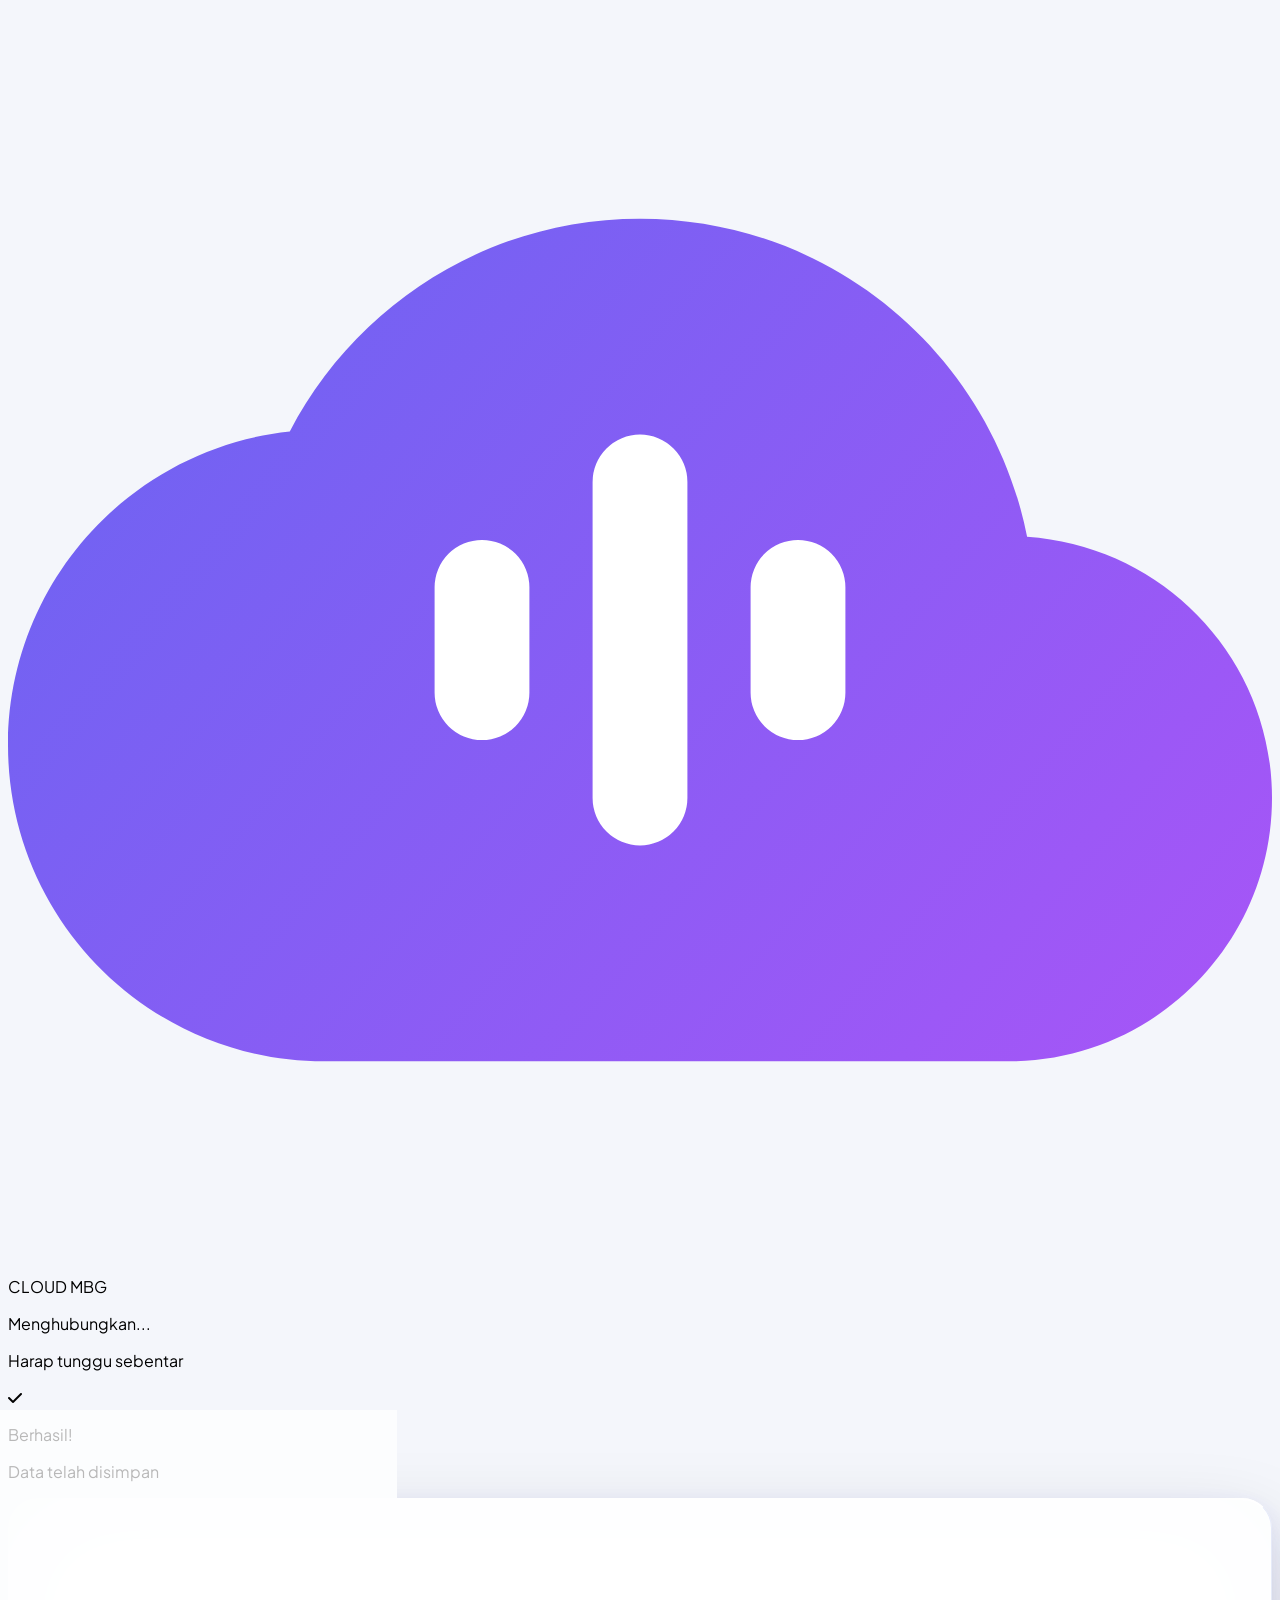
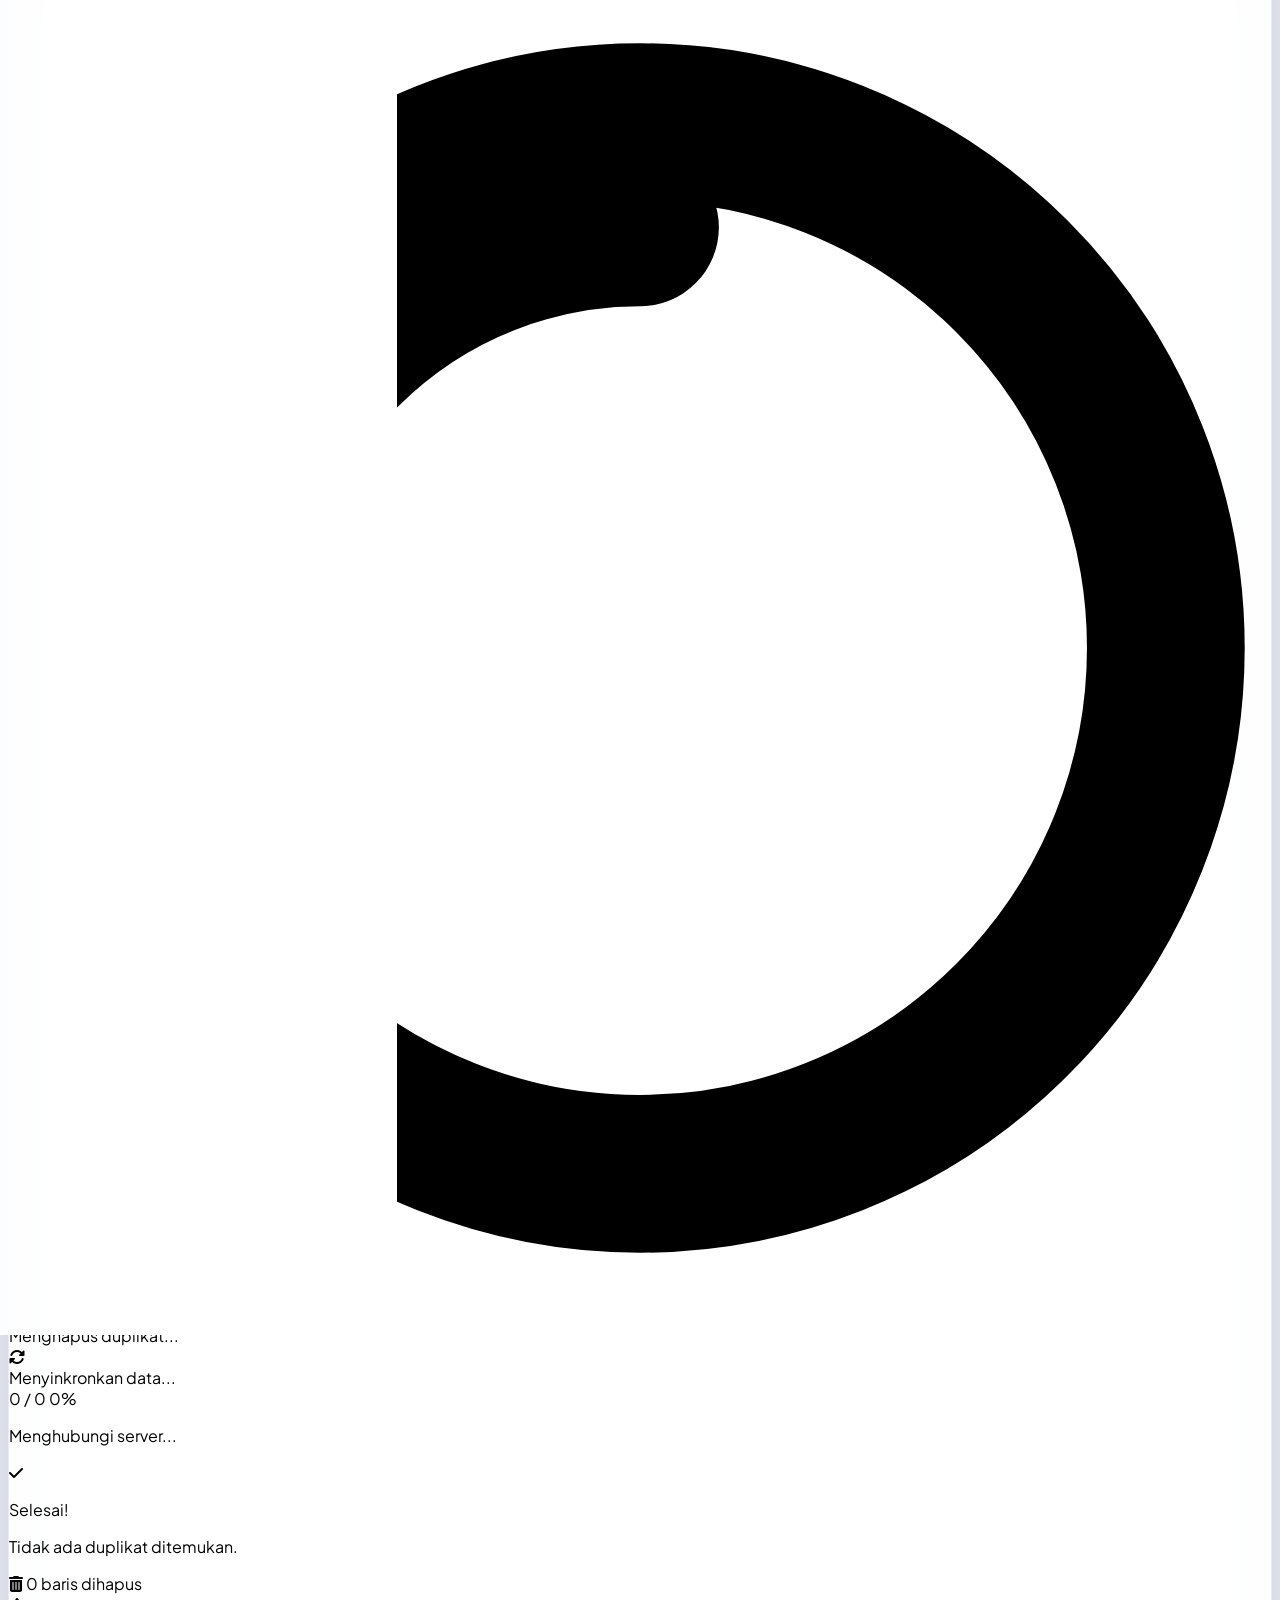
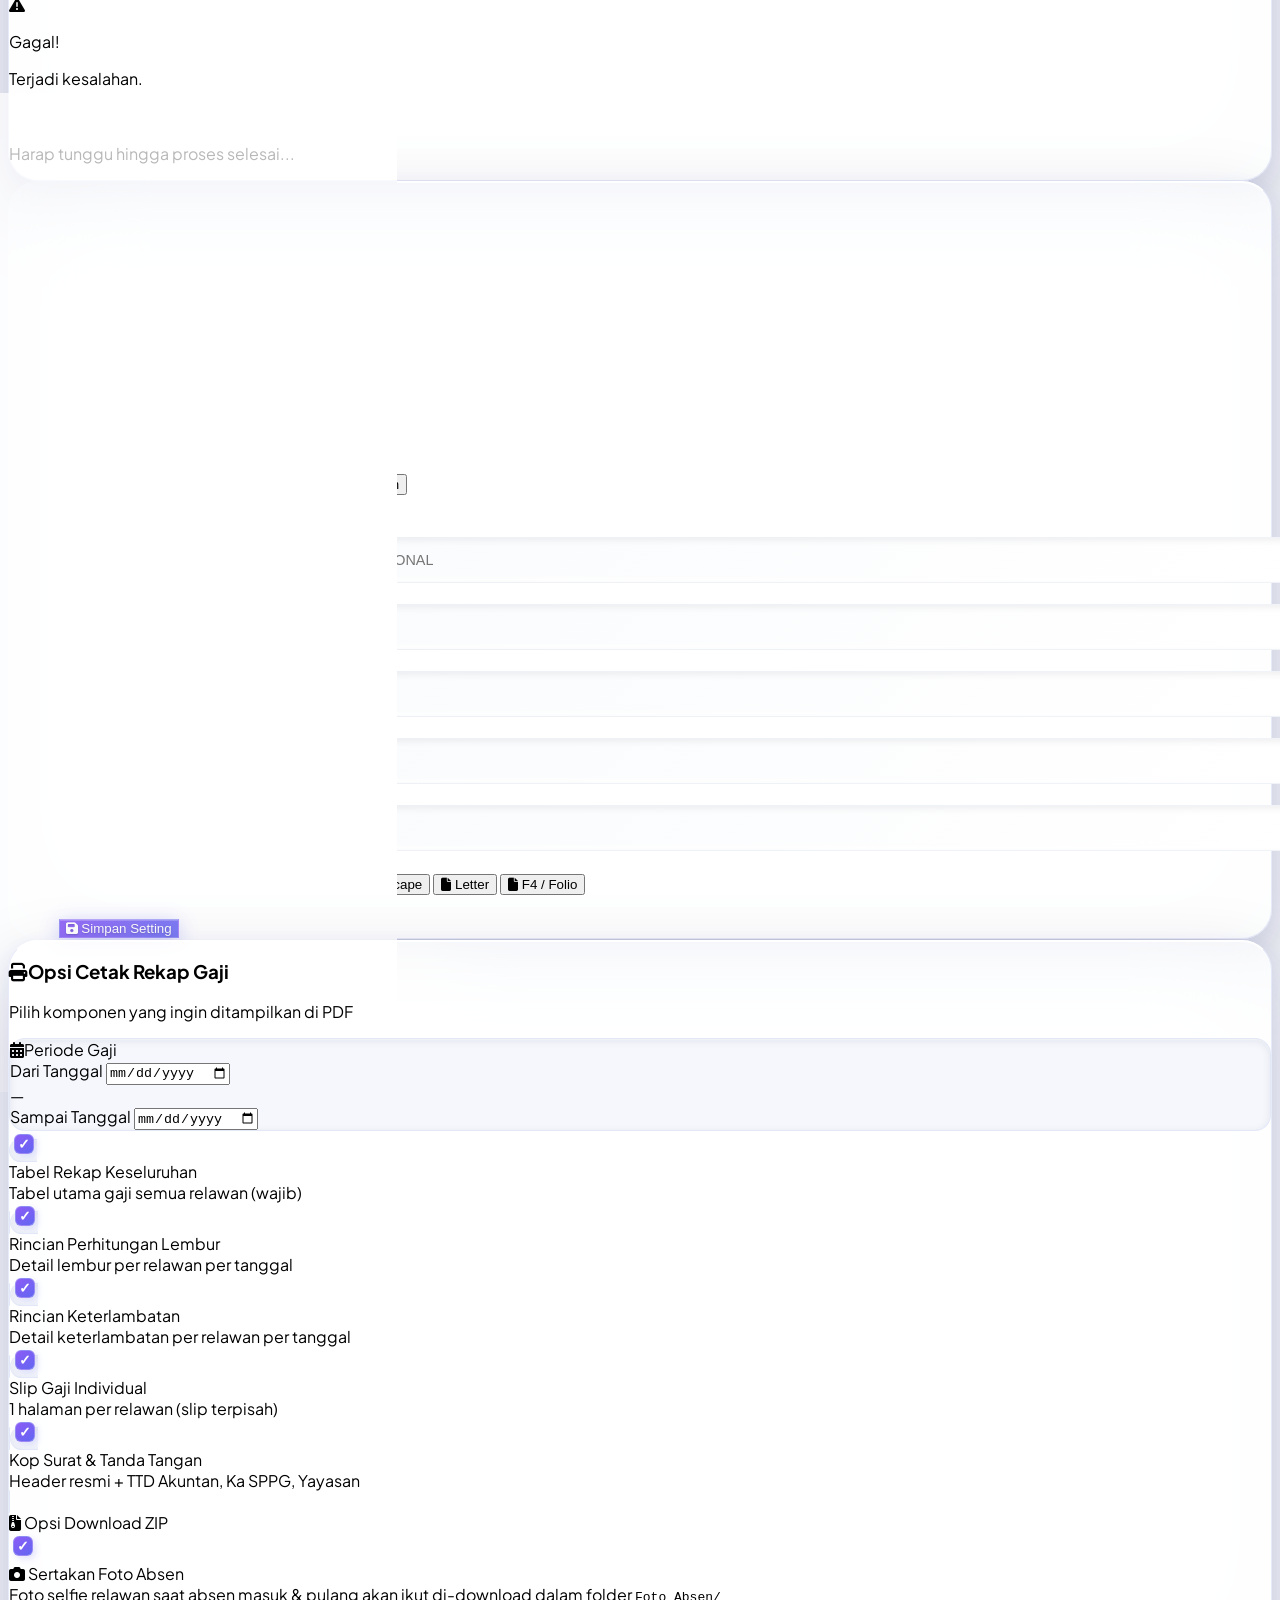
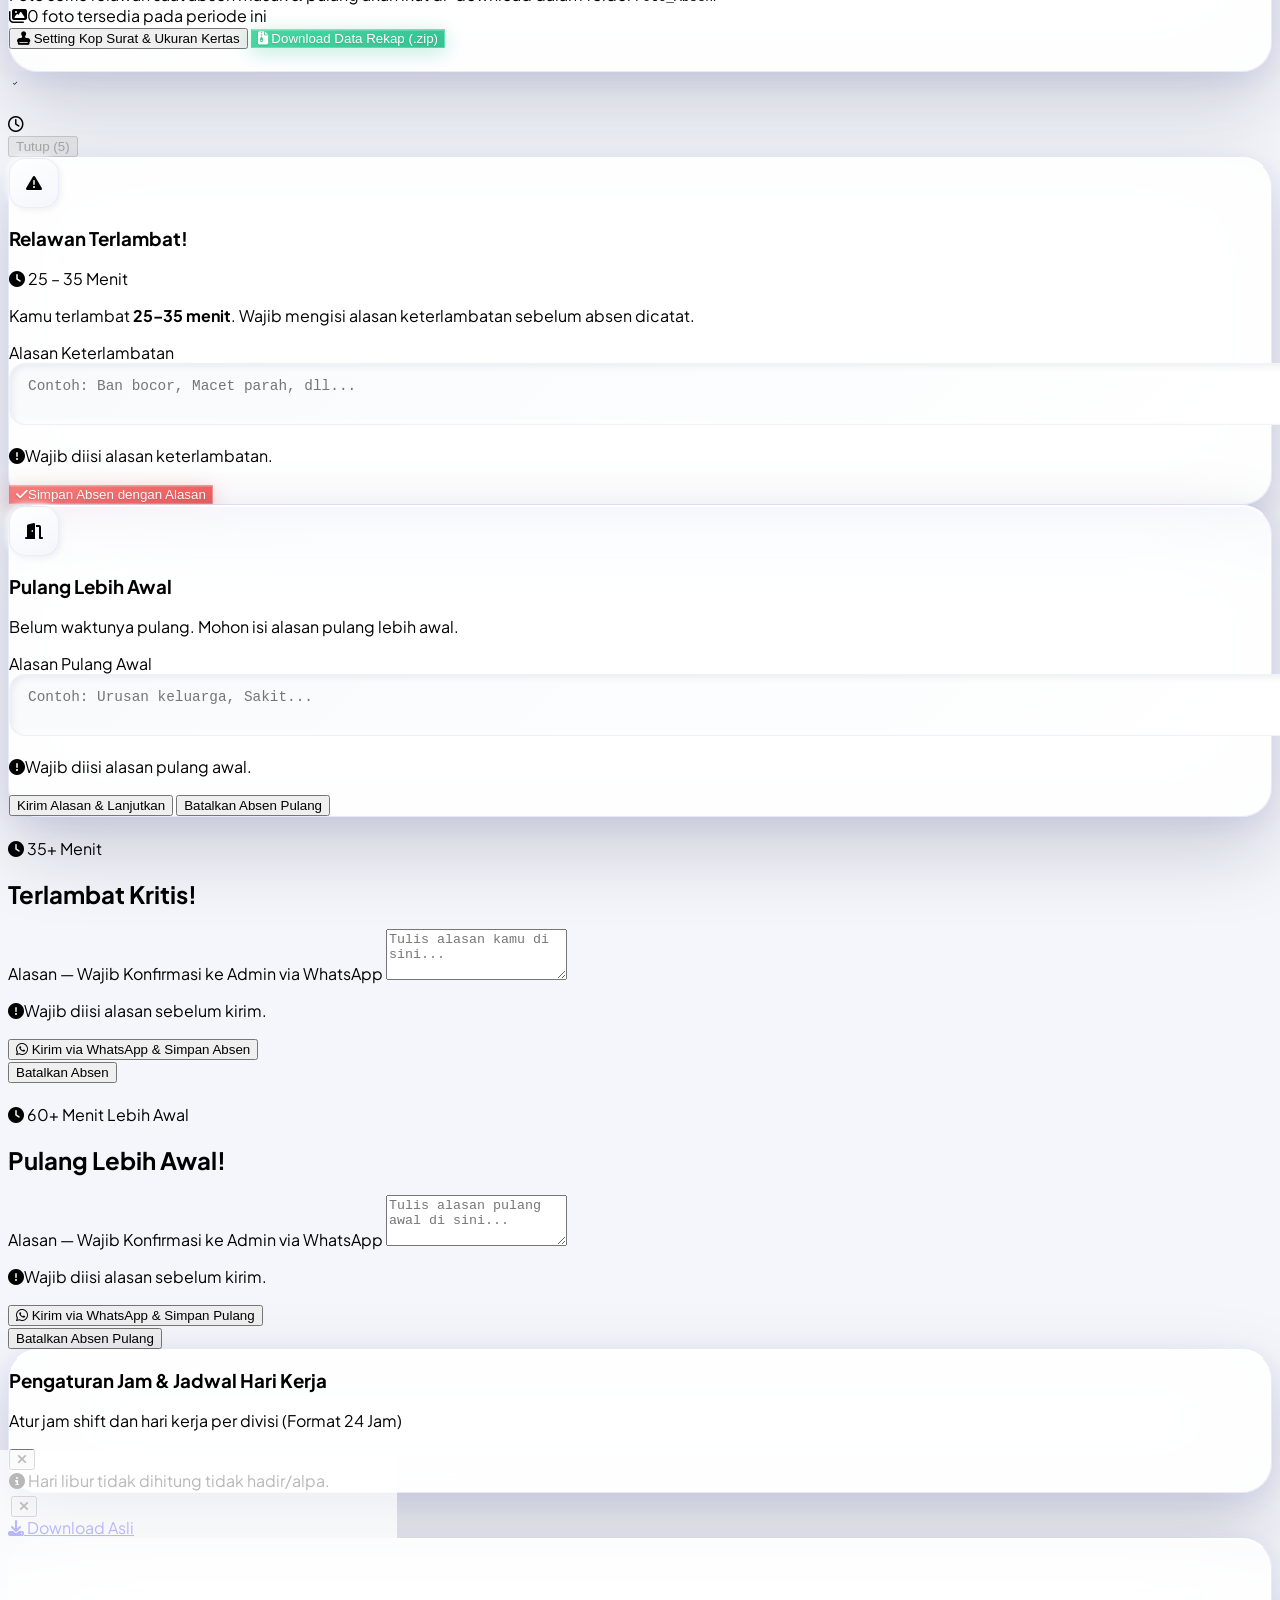
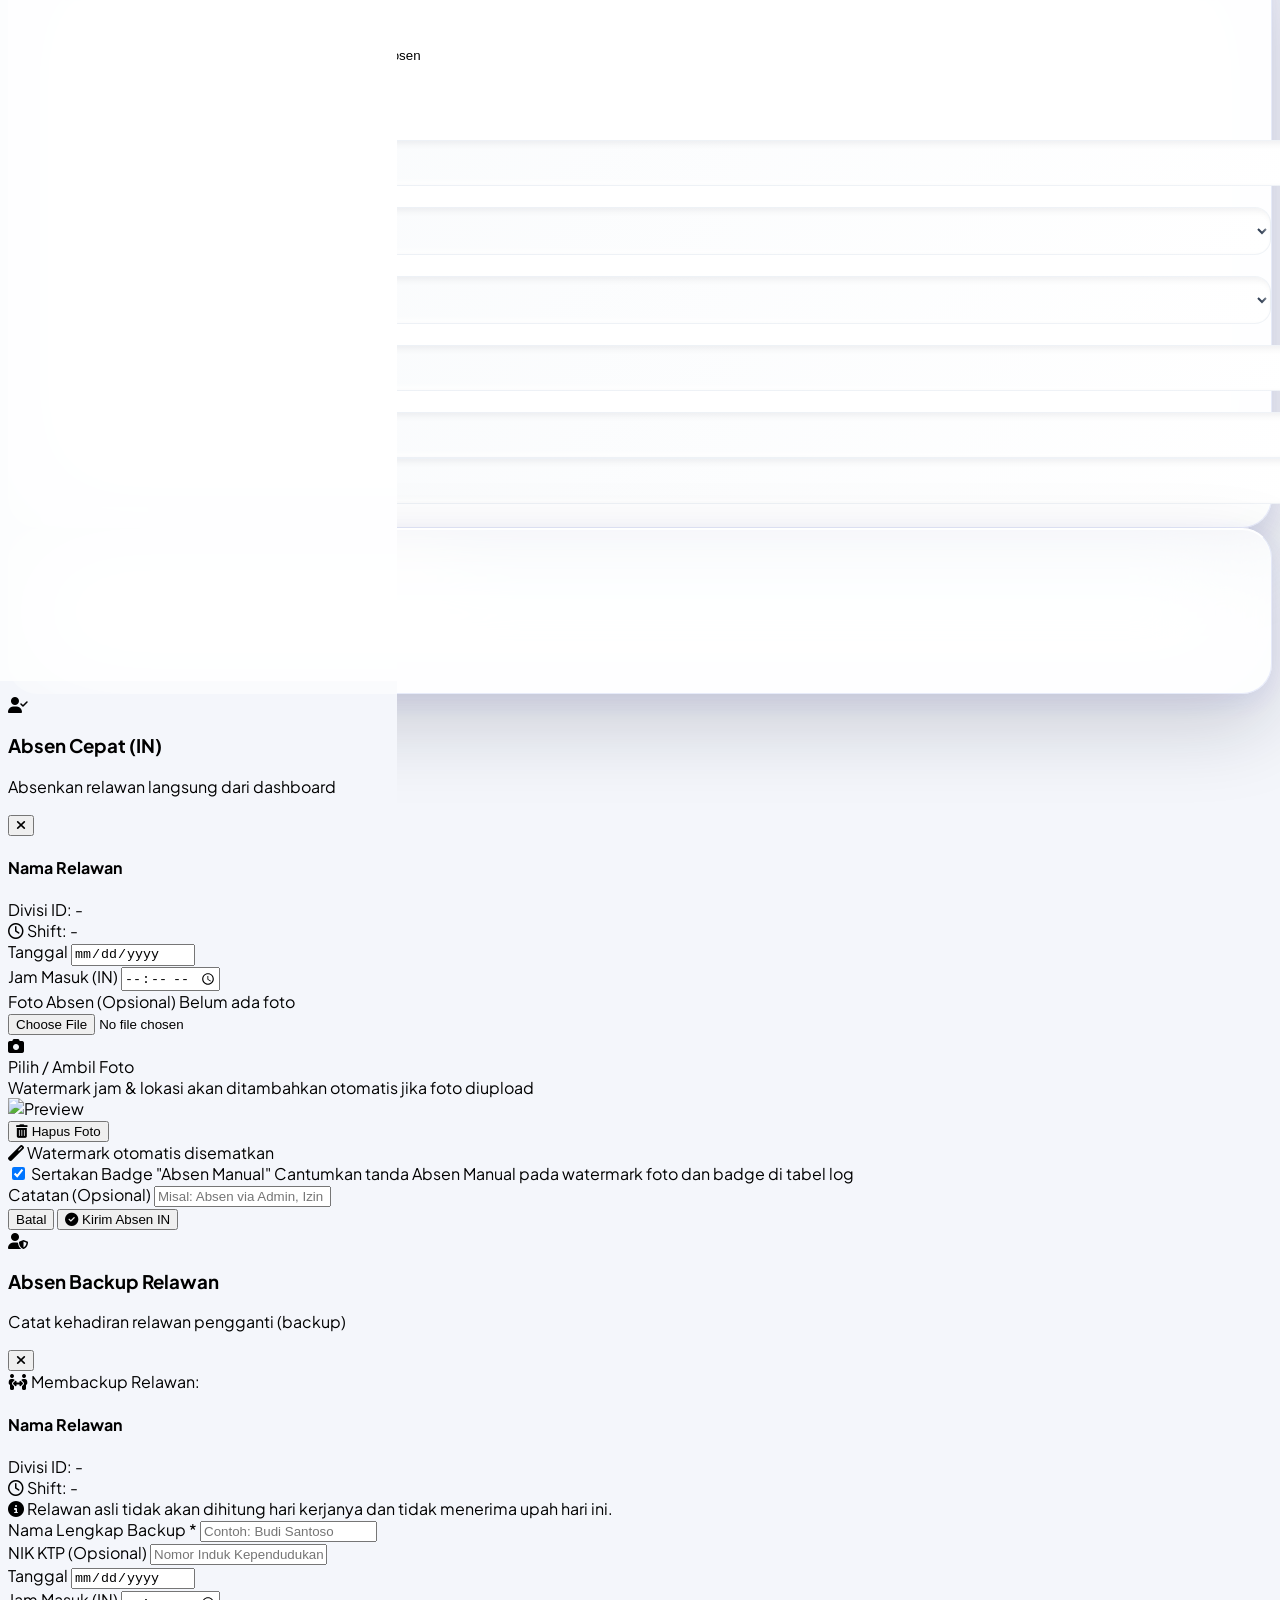
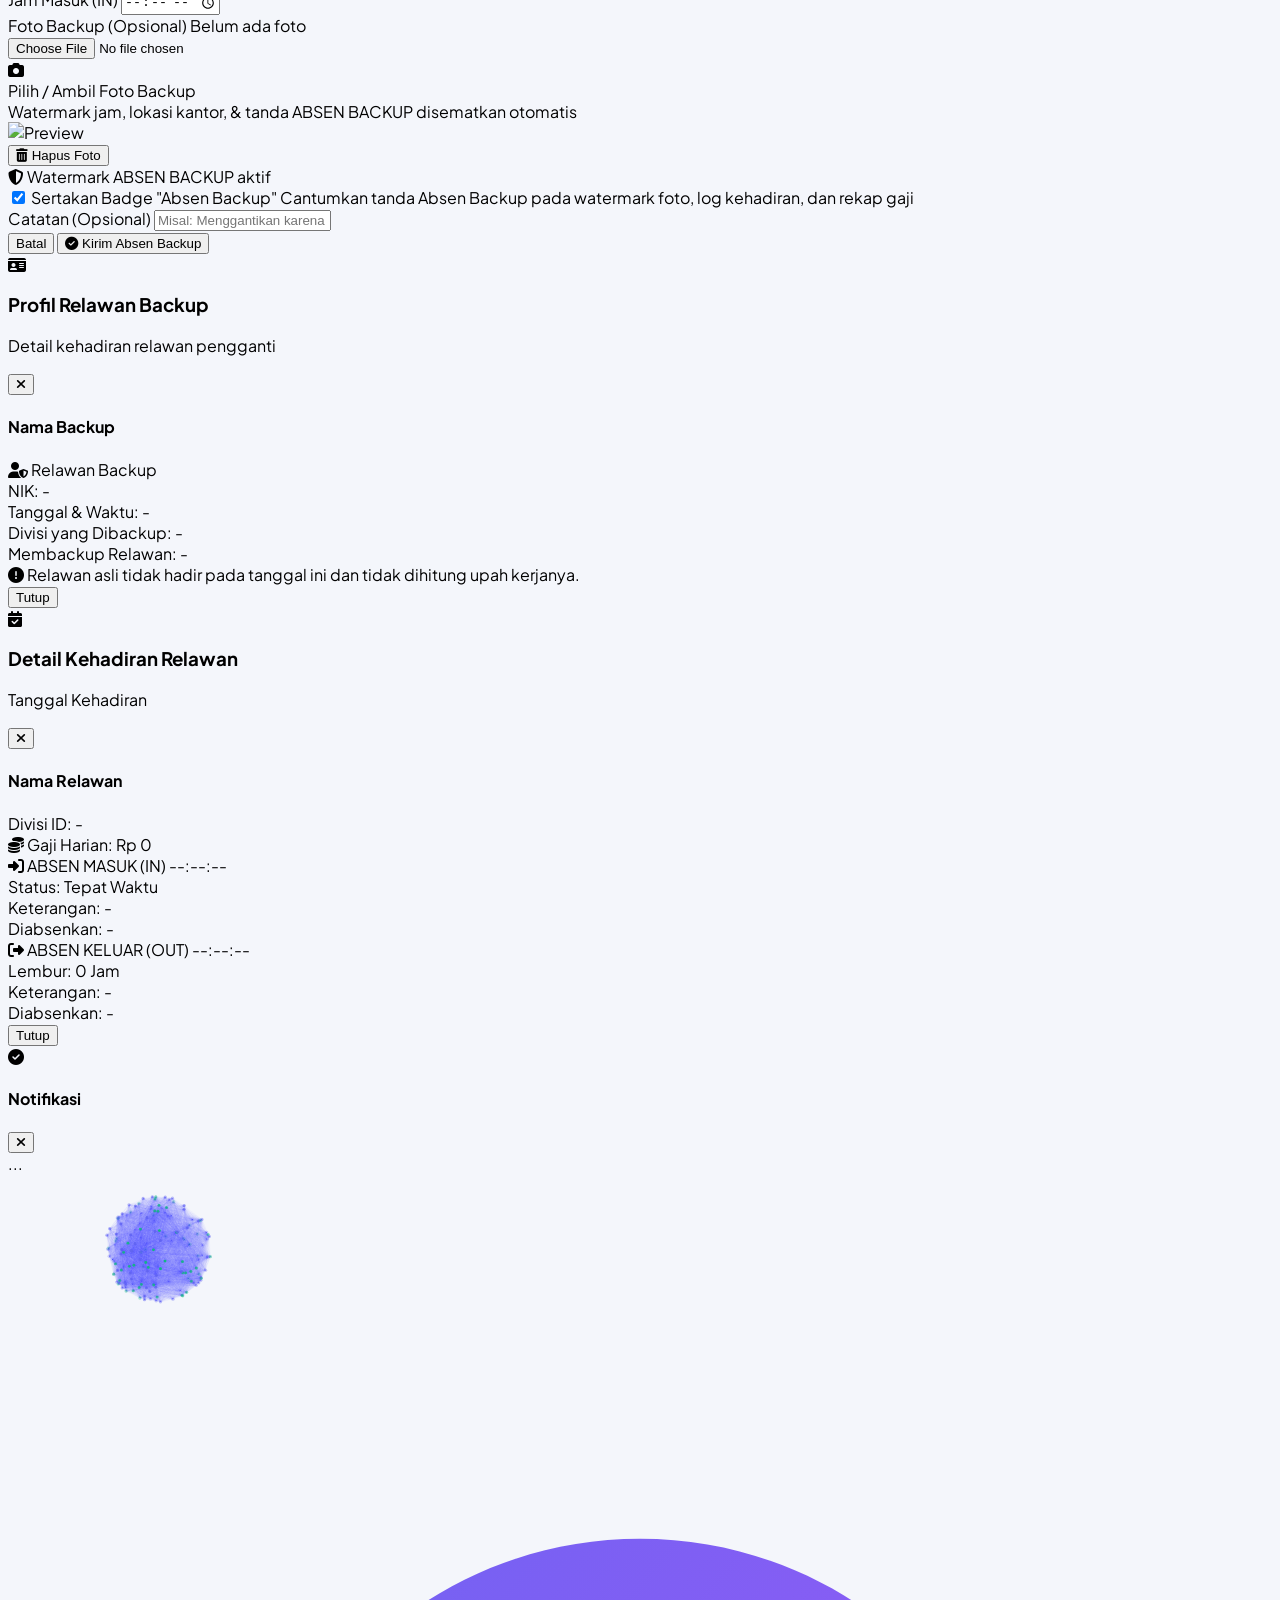
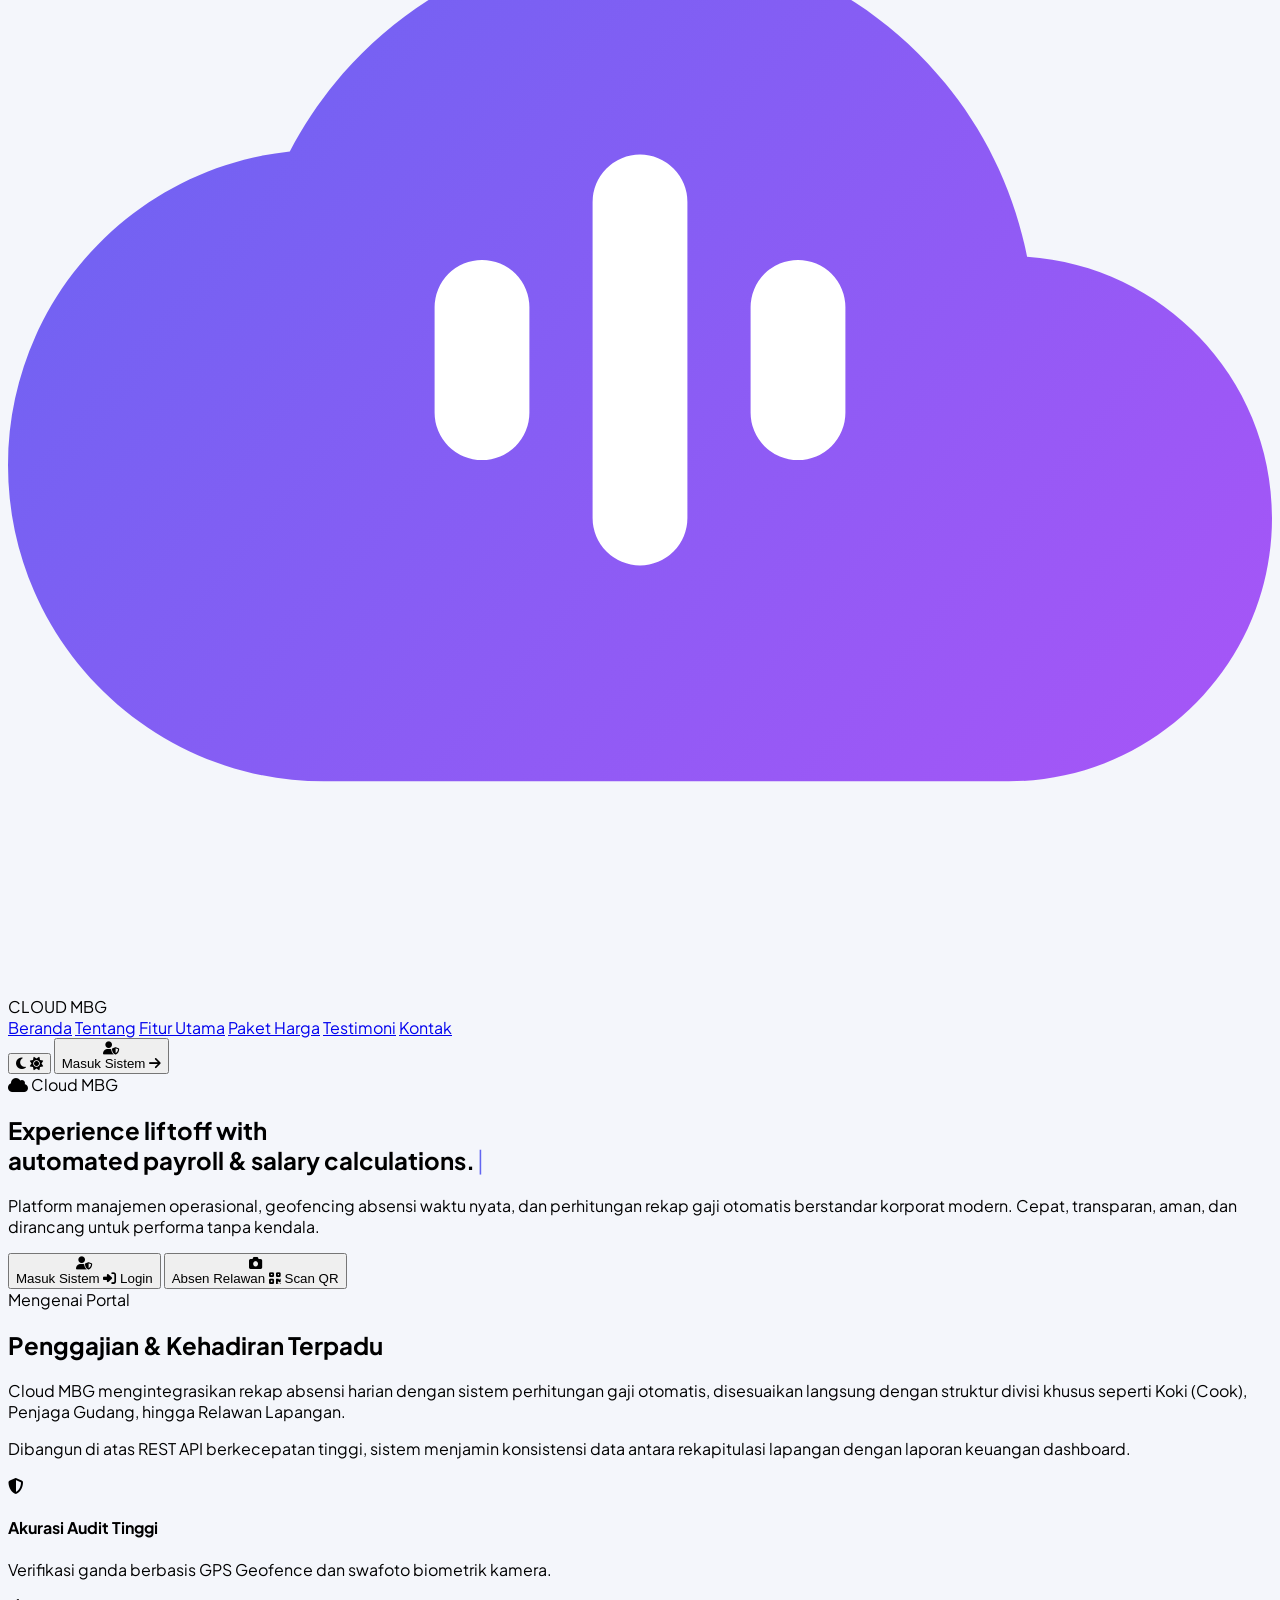
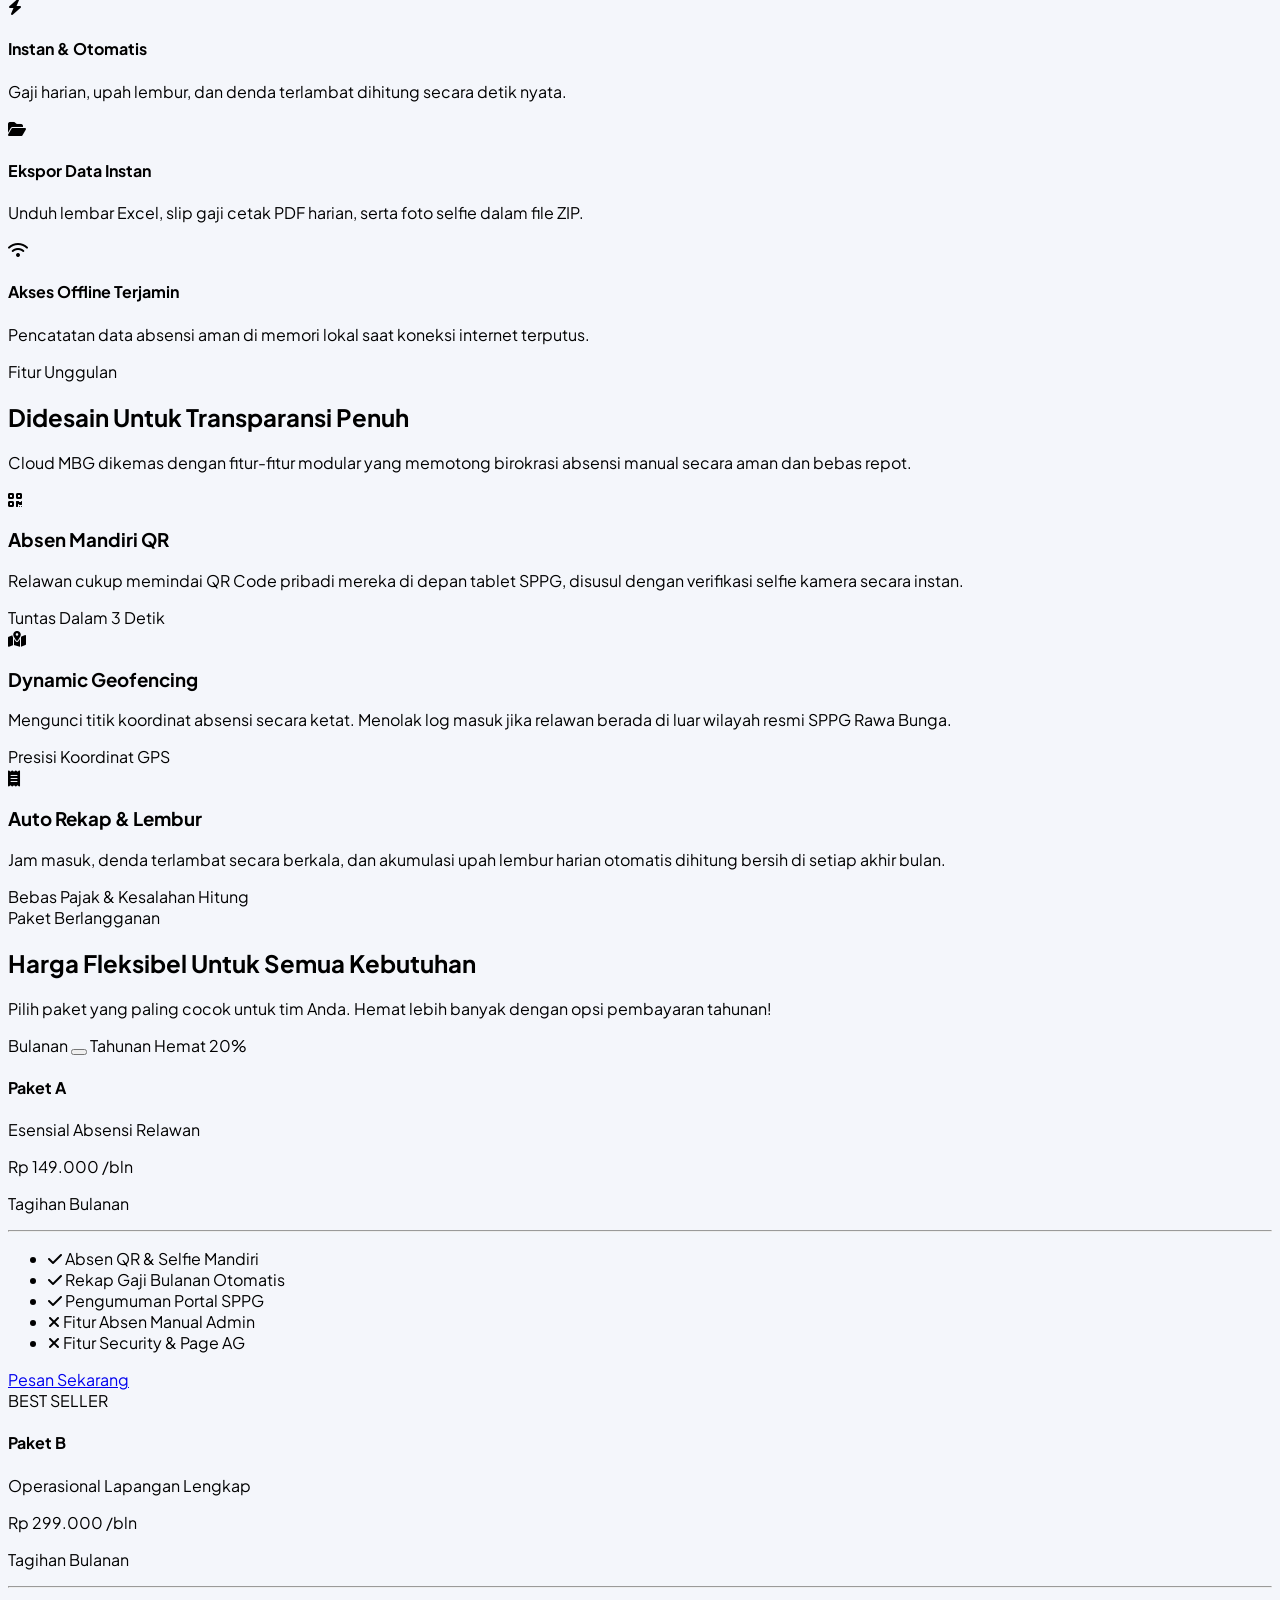
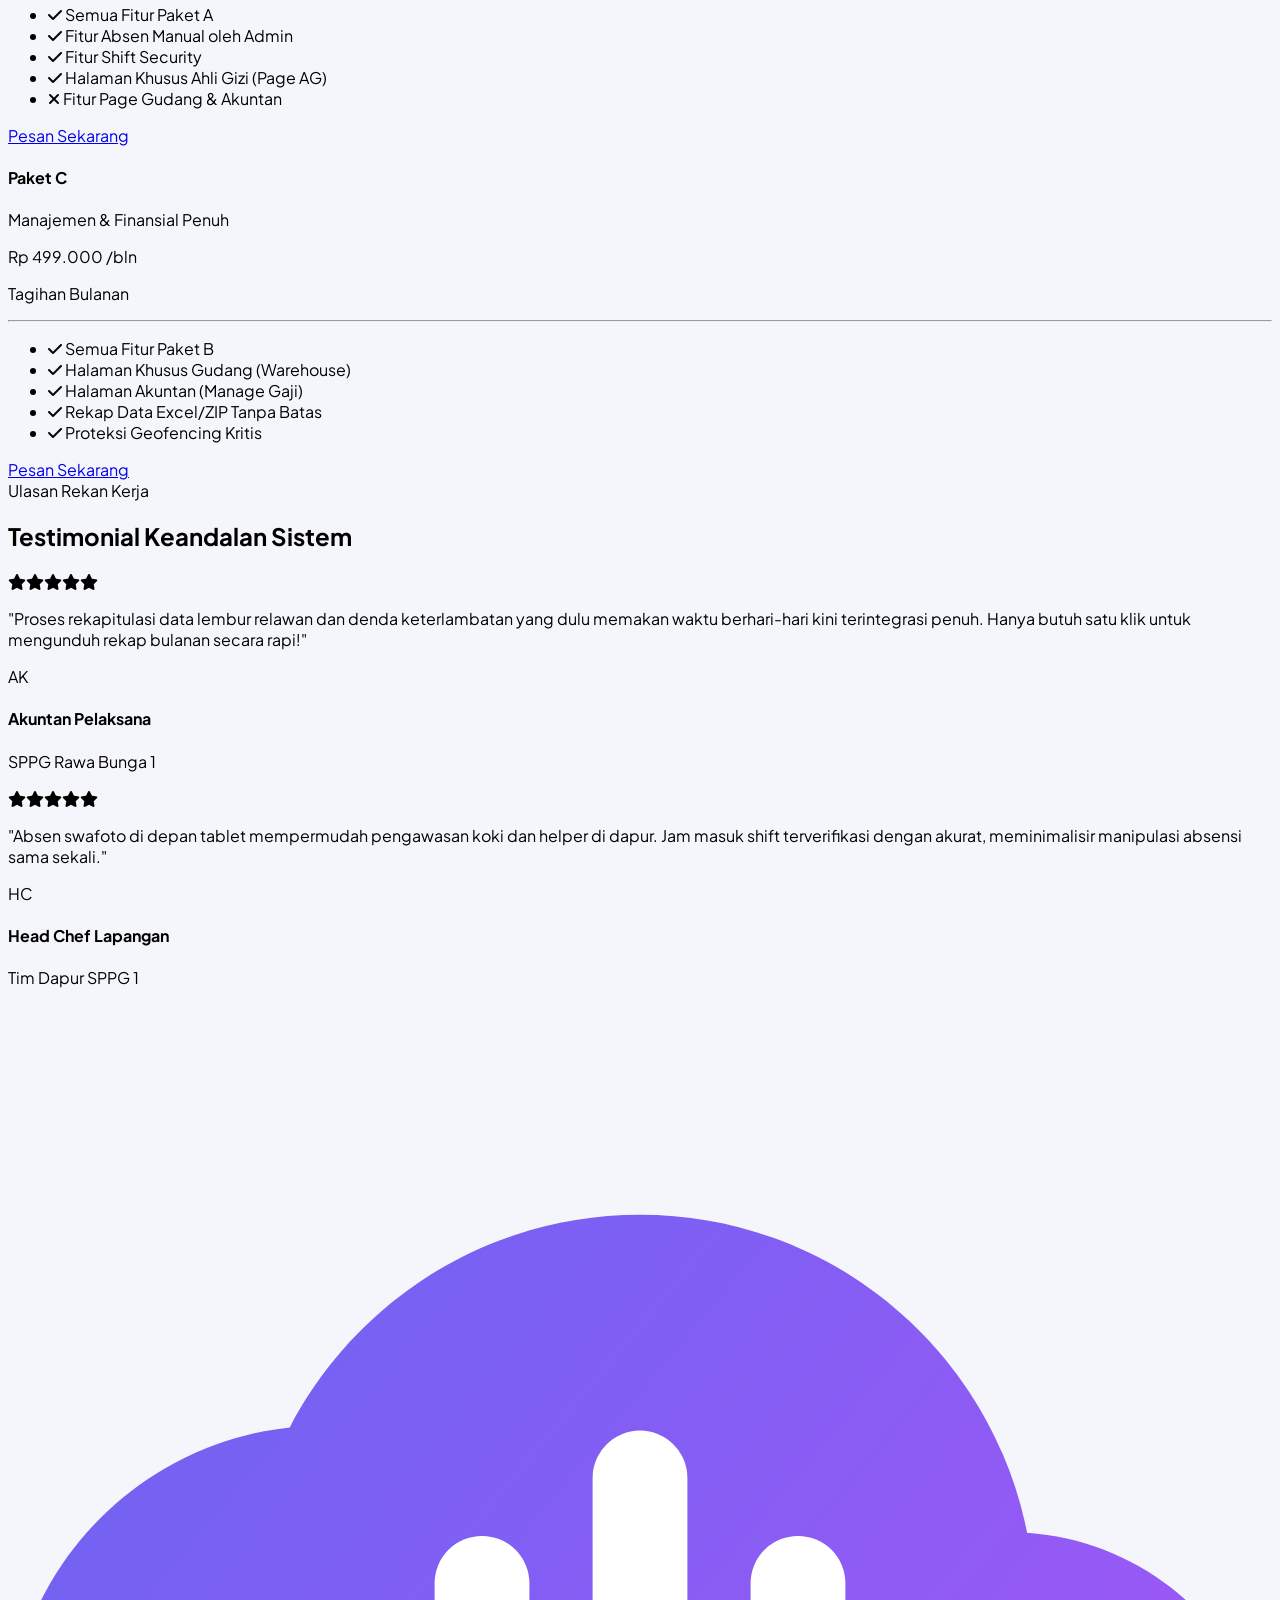
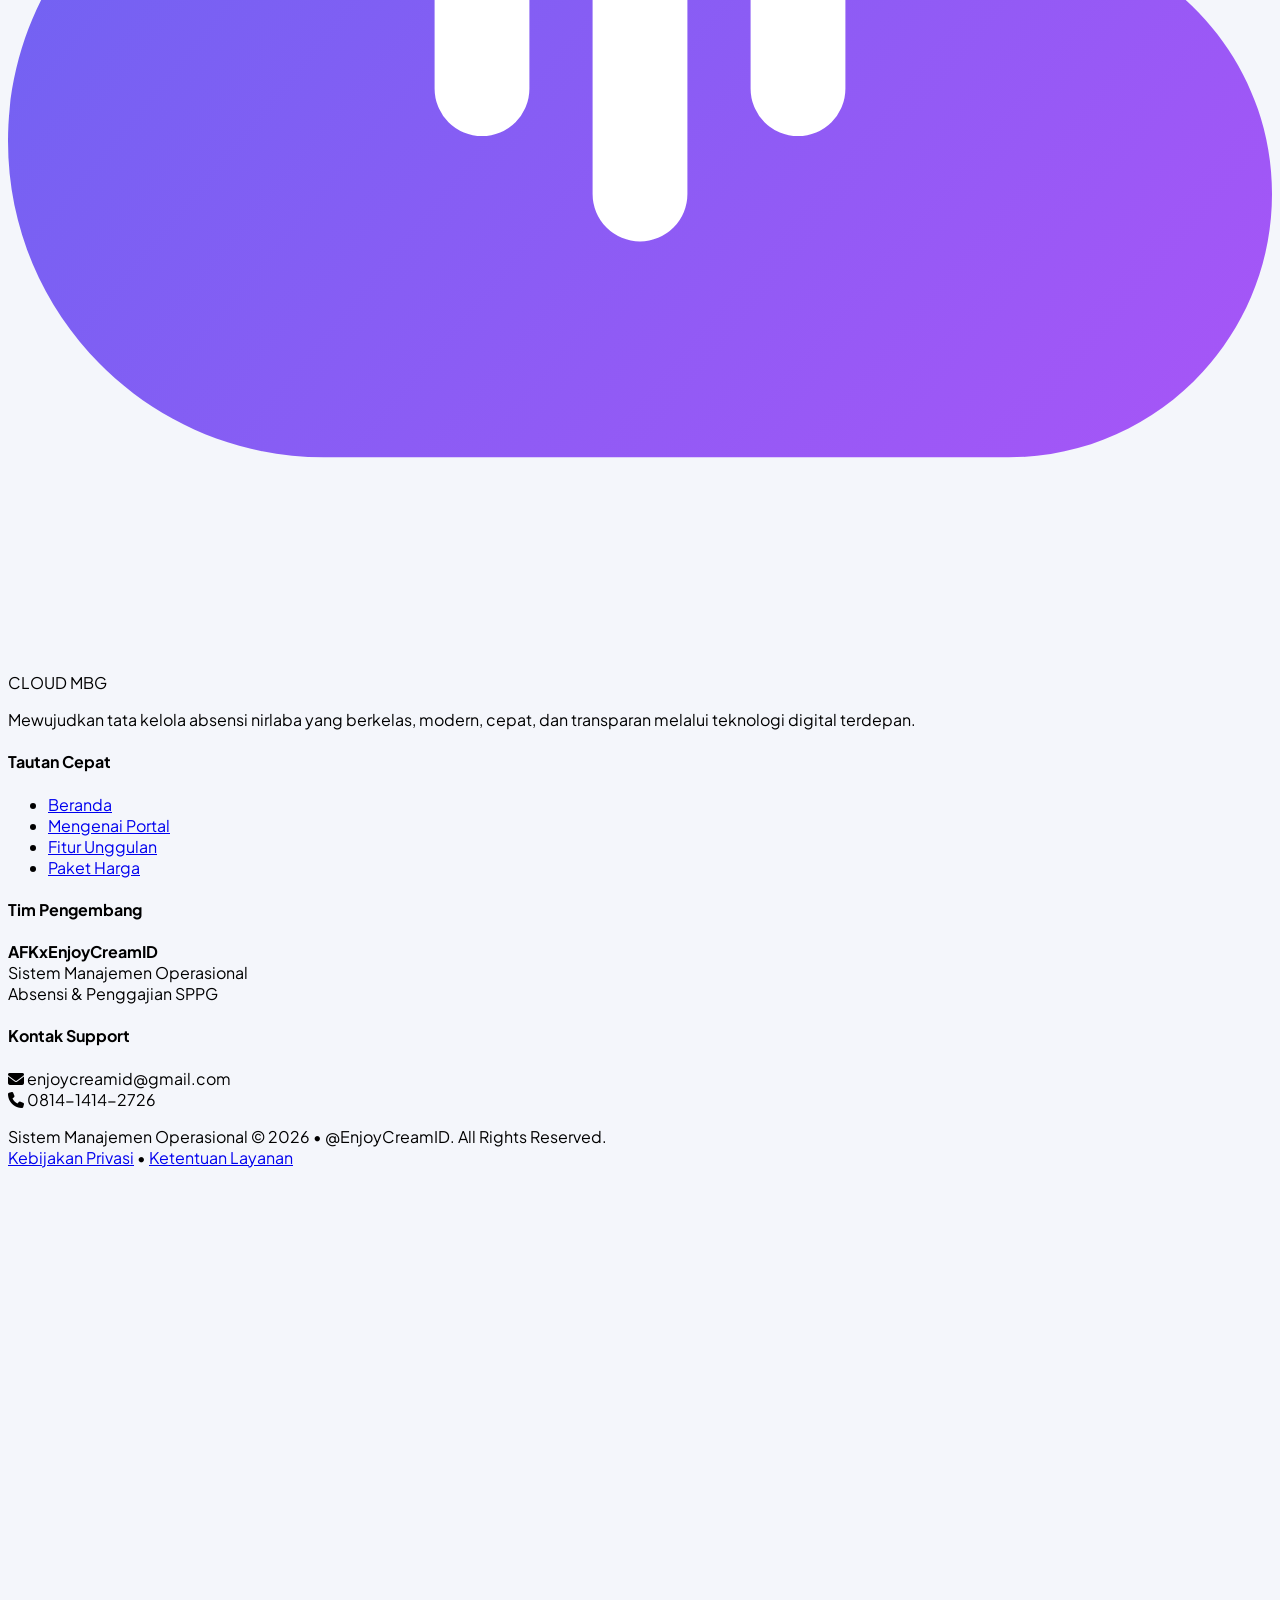
==== index.html @ 33920335 "feat: tambah slot upload foto relawan backup langsung pada kartu Step 2B di absen manual" ====
<!DOCTYPE html>
<html lang="id">
<head>
    <meta charset="UTF-8">
    <meta name="viewport" content="width=device-width, initial-scale=1.0, maximum-scale=1.0, user-scalable=no">
    <title>Cloud MBG - Sistem Absensi & Penggajian Relawan</title>
    <meta name="description" content="Cloud MBG adalah platform manajemen absensi dan penggajian relawan SPPG berbasis GPS geofencing, selfie verification, dan rekap gaji otomatis.">
    <meta name="robots" content="index, follow">
    <meta property="og:title" content="Cloud MBG - Sistem Absensi & Penggajian">
    <meta property="og:description" content="Kelola kehadiran relawan dengan geofencing GPS, verifikasi selfie, dan rekap gaji otomatis.">
    <meta property="og:type" content="website">
    <meta name="theme-color" content="#6366f1">

    <link rel="icon" type="image/png" href="cloud_mbg_favicon.png">

    <!-- DNS Prefetch & Preconnect untuk resource eksternal -->
    <link rel="preconnect" href="https://fonts.googleapis.com">
    <link rel="preconnect" href="https://fonts.gstatic.com" crossorigin>
    <link rel="preconnect" href="https://cdnjs.cloudflare.com">
    <link rel="preconnect" href="https://cdn.jsdelivr.net">

    <!-- Preload Critical CSS -->
    <link rel="preload" href="style.css" as="style">

    <!-- Google Fonts -->
    <link href="https://fonts.googleapis.com/css2?family=Plus+Jakarta+Sans:wght@400;500;600;700;800&display=swap" rel="stylesheet">

    <!-- Font Awesome Icons -->
    <link rel="stylesheet" href="https://cdnjs.cloudflare.com/ajax/libs/font-awesome/6.4.0/css/all.min.css">

    <!-- Custom CSS -->
    <link rel="stylesheet" href="style.css">

    <!-- Tailwind CSS (harus sync, digunakan oleh config di bawah) -->
    <script src="https://cdn.tailwindcss.com"></script>
    <script>
        tailwind.config = {
            darkMode: 'class',
            theme: {
                extend: {
                    fontFamily: { sans: ['"Plus Jakarta Sans"', 'sans-serif'] },
                    colors: {
                        mbg: { 50: '#f0fdf4', 100: '#dcfce7', 500: '#22c55e', 600: '#16a34a', 700: '#15803d', 800: '#166534' },
                        slate: { 850: '#1e293b', 900: '#0f172a' }
                    }
                }
            }
        }
    </script>

    <!-- Libraries (defer — tidak perlu blocking render) -->
    <script src="https://cdn.jsdelivr.net/npm/chart.js" defer></script>
    <script src="https://cdn.jsdelivr.net/npm/jsqr@1.4.0/dist/jsQR.js" defer></script>
    <script src="https://cdn.jsdelivr.net/npm/xlsx@0.18.5/dist/xlsx.full.min.js" defer></script>
    <script src="https://cdn.jsdelivr.net/npm/jszip@3.10.1/dist/jszip.min.js" defer></script>
    <script src="https://cdn.jsdelivr.net/npm/@mediapipe/face_mesh/face_mesh.js" crossorigin="anonymous" defer></script>

    <!-- Landing Page Scripts (defer) -->
    <script src="landing.js" defer></script>
</head>
<body class="text-slate-800 h-screen overflow-hidden flex flex-col clay-bg font-sans antialiased selection:bg-blue-600 selection:text-white">


    <!-- META / INSTAGRAM STYLE INITIAL SPLASH SCREEN -->
    <div id="metaSplash" class="fixed inset-0 z-[500] flex flex-col items-center justify-between py-12 px-6 bg-[#090d16] text-white transition-opacity duration-300 ease-out select-none pointer-events-none">
        <div></div>
        <!-- Center Logo & Title (Cloud MBG Official Style) -->
        <div class="flex flex-col items-center gap-5">
            <div class="relative flex items-center justify-center">
                <!-- Ambient Soft Glow Aura -->
                <div class="absolute inset-0 rounded-full bg-gradient-to-r from-indigo-500/30 to-violet-500/30 animate-pulse blur-2xl transform scale-150"></div>
                <!-- Official SVG Cloud MBG Logo -->
                <svg class="h-20 w-20 relative z-10 drop-shadow-[0_0_25px_rgba(99,102,241,0.65)] animate-pulse" viewBox="0 0 24 24" fill="none" xmlns="http://www.w3.org/2000/svg">
                    <path d="M19.35 10.04C18.67 6.59 15.64 4 12 4 9.11 4 6.6 5.64 5.35 8.04 2.34 8.36 0 10.91 0 14c0 3.31 2.69 6 6 6h13c2.76 0 5-2.24 5-5 0-2.64-2.05-4.78-4.65-4.96z" fill="url(#cloudGradSplash)" />
                    <path d="M12 9v6M9 11v2M15 11v2" stroke="white" stroke-width="1.8" stroke-linecap="round" />
                    <defs>
                        <linearGradient id="cloudGradSplash" x1="0" y1="0" x2="24" y2="20" gradientUnits="userSpaceOnUse">
                            <stop offset="0%" stop-color="#6366f1" />
                            <stop offset="100%" stop-color="#a855f7" />
                        </linearGradient>
                    </defs>
                </svg>
            </div>
            <div class="text-center">
                <div class="flex items-center justify-center">
                    <span class="font-extrabold text-2xl tracking-[0.1em] text-white uppercase font-sans">CLOUD <span class="bg-clip-text text-transparent bg-gradient-to-r from-indigo-500 to-violet-500">MBG</span></span>
                </div>
                <div class="text-[9px] uppercase tracking-[0.3em] text-slate-400 font-semibold mt-1">Presensi & Payroll System</div>
            </div>
            <!-- Minimalist Loading Pulse Bar -->
            <div class="w-24 h-1 rounded-full bg-slate-800/80 overflow-hidden mt-1">
                <div class="h-full w-full bg-gradient-to-r from-indigo-500 via-violet-500 to-indigo-500 animate-pulse"></div>
            </div>
        </div>
        <!-- Bottom Branding Footer -->
        <div class="text-center text-[9px] font-medium tracking-widest text-slate-500 uppercase">
            <span class="text-slate-500 font-semibold">from</span> <span class="bg-clip-text text-transparent bg-gradient-to-r from-indigo-400 to-violet-400 font-bold">Enjoy Cream Indonesia</span>
        </div>
    </div>
    <script>
        (function() {
            function hideSplash() {
                const splash = document.getElementById('metaSplash');
                if (splash) {
                    splash.style.opacity = '0';
                    setTimeout(() => splash.remove(), 320);
                }
            }
            if (document.readyState === 'complete' || document.readyState === 'interactive') {
                setTimeout(hideSplash, 350);
            } else {
                window.addEventListener('DOMContentLoaded', () => setTimeout(hideSplash, 350));
            }
        })();
    </script>

    <!-- GLOBAL LOADER -->
    <!-- CLOUD MBG OFFICIAL SYSTEM LOADER -->
    <div id="globalLoader" class="fixed inset-0 z-[300] bg-[#f8fafc]/96 dark:bg-[#090d16]/96 backdrop-blur-lg flex flex-col items-center justify-center hidden transition-all duration-500 opacity-0 scale-95">
        <!-- Loading State -->
        <div id="loaderContent" class="flex flex-col items-center gap-6">
            <!-- Animated Cloud Icon with Ambient Glow -->
            <div class="relative w-24 h-24 flex items-center justify-center">
                <!-- Outer glow ring -->
                <div class="absolute inset-0 rounded-full bg-gradient-to-r from-indigo-600/30 to-violet-600/30 animate-pulse blur-2xl"></div>
                <!-- Official SVG Cloud Logo Container -->
                <div class="relative z-10 flex items-center justify-center p-3 rounded-2xl bg-slate-900/10 dark:bg-slate-900/40 border border-slate-200/40 dark:border-white/10 shadow-xl">
                    <svg class="h-14 w-14 drop-shadow-[0_0_18px_rgba(99,102,241,0.55)] animate-pulse" viewBox="0 0 24 24" fill="none" xmlns="http://www.w3.org/2000/svg">
                        <path d="M19.35 10.04C18.67 6.59 15.64 4 12 4 9.11 4 6.6 5.64 5.35 8.04 2.34 8.36 0 10.91 0 14c0 3.31 2.69 6 6 6h13c2.76 0 5-2.24 5-5 0-2.64-2.05-4.78-4.65-4.96z" fill="url(#cloudGradGlobal)" />
                        <path d="M12 9v6M9 11v2M15 11v2" stroke="white" stroke-width="1.8" stroke-linecap="round" />
                        <defs>
                            <linearGradient id="cloudGradGlobal" x1="0" y1="0" x2="24" y2="20" gradientUnits="userSpaceOnUse">
                                <stop offset="0%" stop-color="#6366f1" />
                                <stop offset="100%" stop-color="#a855f7" />
                            </linearGradient>
                        </defs>
                    </svg>
                </div>
            </div>
            
            <!-- Status Text & Official Branding -->
            <div class="text-center max-w-xs space-y-1.5">
                <div>
                    <span class="font-extrabold text-sm tracking-[0.1em] text-slate-900 dark:text-white uppercase font-sans">CLOUD <span class="bg-clip-text text-transparent bg-gradient-to-r from-indigo-500 to-violet-500">MBG</span></span>
                </div>
                <p class="text-base font-black text-slate-950 dark:text-white tracking-wide" id="loaderText">Menghubungkan...</p>
                <p class="text-xs font-bold text-slate-600 dark:text-slate-300 animate-pulse">Harap tunggu sebentar</p>
            </div>
            
            <!-- Progress Bar -->
            <div id="loaderProgress" class="hidden w-48 h-1.5 rounded-full bg-slate-300/30 dark:bg-slate-600/30 overflow-hidden shadow-inner">
                <div class="h-full w-1/3 rounded-full bg-gradient-to-r from-indigo-500 via-violet-500 to-indigo-500 animate-pulse" style="animation: slideProgress 2s ease-in-out infinite;"></div>
            </div>
        </div>
        
        <!-- Success State -->
        <div id="loaderSuccess" class="hidden flex flex-col items-center gap-4 opacity-0 scale-75 transition-all duration-500">
            <!-- Success Icon -->
            <div class="relative w-24 h-24 flex items-center justify-center">
                <!-- Success glow -->
                <div class="absolute inset-0 rounded-full bg-indigo-500/20 animate-pulse blur-xl"></div>
                <!-- Success checkmark container -->
                <div class="relative w-20 h-20 rounded-2xl bg-gradient-to-br from-indigo-500 to-violet-600 shadow-xl shadow-indigo-500/25 flex items-center justify-center text-4xl text-white border border-white/20">
                    <i class="fas fa-check"></i>
                </div>
            </div>
            
            <!-- Success Text -->
            <div class="text-center space-y-1">
                <p class="text-base font-black text-indigo-900 dark:text-indigo-200 tracking-wide">Berhasil!</p>
                <p class="text-xs font-bold text-slate-700 dark:text-slate-200" id="loaderSuccessMsg">Data telah disimpan</p>
            </div>
        </div>
    </div>

    <!-- CLEAN DUPLICATE PROGRESS MODAL -->
    <div id="cleanDupModal" class="fixed inset-0 z-[310] bg-slate-900/60 backdrop-blur-sm hidden flex items-center justify-center p-4 transition-opacity duration-300 opacity-0">
        <div class="clay-modal w-full max-w-sm overflow-hidden animate-zoom-in">
            <!-- Header -->
            <div class="p-6 border-b border-slate-100/50 flex items-center gap-3">
                <div id="cleanDupIconWrap" class="w-10 h-10 rounded-xl bg-red-100 dark:bg-rose-500/20 flex items-center justify-center text-red-500 dark:text-rose-400 flex-shrink-0 transition-all duration-500">
                    <i id="cleanDupIcon" class="fas fa-broom text-sm"></i>
                </div>
                <div>
                    <h3 class="font-bold text-slate-800 text-sm" id="cleanDupTitle">Membersihkan Data Duplikat</h3>
                    <p class="text-[11px] text-slate-400" id="cleanDupSubtitle">Sedang memindai Spreadsheet...</p>
                </div>
            </div>

            <!-- Body -->
            <div class="p-6 space-y-5">
                <!-- State: scanning -->
                <div id="cleanDupScanning">
                    <!-- Step indicators -->
                    <div class="space-y-3 mb-5">
                        <div class="flex items-center gap-3" id="stepScan">
                            <div class="w-6 h-6 rounded-full bg-blue-100 dark:bg-blue-500/20 flex items-center justify-center flex-shrink-0">
                                <svg class="w-3 h-3 animate-spin text-blue-600" viewBox="0 0 24 24" fill="none"><circle cx="12" cy="12" r="10" stroke="currentColor" stroke-width="3" class="opacity-25"></circle><path d="M4 12a8 8 0 018-8" stroke="currentColor" stroke-width="3" stroke-linecap="round" class="opacity-90"></path></svg>
                            </div>
                            <span class="text-xs font-semibold text-slate-600">Memindai semua log absensi...</span>
                        </div>
                        <div class="flex items-center gap-3 opacity-40" id="stepDelete">
                            <div class="w-6 h-6 rounded-full bg-slate-100 dark:bg-slate-800 flex items-center justify-center flex-shrink-0">
                                <i class="fas fa-trash-alt text-[10px] text-slate-400"></i>
                            </div>
                            <span class="text-xs font-semibold text-slate-400">Menghapus duplikat...</span>
                        </div>
                        <div class="flex items-center gap-3 opacity-40" id="stepSync">
                            <div class="w-6 h-6 rounded-full bg-slate-100 dark:bg-slate-800 flex items-center justify-center flex-shrink-0">
                                <i class="fas fa-sync-alt text-[10px] text-slate-400"></i>
                            </div>
                            <span class="text-xs font-semibold text-slate-400">Menyinkronkan data...</span>
                        </div>
                    </div>

                    <!-- Progress bar -->
                    <div class="space-y-2">
                        <div class="flex justify-between items-center">
                            <span class="text-[11px] font-bold text-slate-500" id="cleanDupProgressLabel">0 / 0</span>
                            <span class="text-[11px] font-bold text-blue-600" id="cleanDupProgressPct">0%</span>
                        </div>
                        <div class="w-full h-2.5 rounded-full bg-slate-100 dark:bg-slate-900 overflow-hidden shadow-inner">
                            <div id="cleanDupProgressBar" class="h-full rounded-full bg-gradient-to-r from-red-400 via-orange-400 to-red-500 transition-all duration-300 ease-out" style="width:0%"></div>
                        </div>
                        <p class="text-[10px] text-slate-400" id="cleanDupProgressDesc">Menghubungi server...</p>
                    </div>
                </div>

                <!-- State: success -->
                <div id="cleanDupSuccess" class="hidden text-center py-2 space-y-4">
                    <div class="w-16 h-16 rounded-2xl bg-emerald-100 dark:bg-emerald-500/20 flex items-center justify-center text-emerald-600 dark:text-emerald-400 text-3xl mx-auto">
                        <i class="fas fa-check"></i>
                    </div>
                    <div>
                        <p class="font-bold text-slate-800" id="cleanDupSuccessTitle">Selesai!</p>
                        <p class="text-sm text-slate-500 mt-1" id="cleanDupSuccessMsg">Tidak ada duplikat ditemukan.</p>
                    </div>
                    <div id="cleanDupResultBadge" class="hidden inline-flex items-center gap-2 bg-red-50 dark:bg-rose-500/10 border border-red-200 dark:border-rose-500/20 text-red-600 dark:text-rose-400 px-4 py-2 rounded-full text-sm font-bold mx-auto">
                        <i class="fas fa-trash-alt text-xs"></i>
                        <span id="cleanDupResultCount">0 baris dihapus</span>
                    </div>
                </div>

                <!-- State: error -->
                <div id="cleanDupError" class="hidden text-center py-2 space-y-3">
                    <div class="w-16 h-16 rounded-2xl bg-red-100 dark:bg-rose-500/20 flex items-center justify-center text-red-500 dark:text-rose-400 text-3xl mx-auto">
                        <i class="fas fa-exclamation-triangle"></i>
                    </div>
                    <div>
                        <p class="font-bold text-slate-800">Gagal!</p>
                        <p class="text-xs text-slate-500 mt-1" id="cleanDupErrorMsg">Terjadi kesalahan.</p>
                    </div>
                </div>
            </div>

            <!-- Footer -->
            <div class="px-6 pb-6" id="cleanDupFooter">
                <button id="cleanDupCloseBtn" onclick="closeCleanDupModal()" class="hidden w-full py-3 rounded-2xl clay-btn-primary text-white font-bold text-sm">
                    Tutup
                </button>
                <p class="text-center text-[10px] text-slate-400" id="cleanDupWaitNote">Harap tunggu hingga proses selesai...</p>
            </div>
        </div>
    </div>


    <!-- ============================================= -->
    <!-- MODAL: SETTING KOP SURAT (Letterhead Config)  -->
    <!-- ============================================= -->
    <div id="kopSettingModal" class="fixed inset-0 z-[285] bg-slate-900/50 backdrop-blur-sm hidden flex items-center justify-center p-4 transition-opacity duration-300 opacity-0">
        <div class="clay-modal w-full max-w-lg max-h-[92vh] overflow-y-auto animate-zoom-in p-0">
            <!-- Header -->
            <div class="p-5 border-b border-slate-100/50 bg-gradient-to-r from-indigo-600 to-violet-700 text-white rounded-t-[36px] flex items-center justify-between">
                <div>
                    <h3 class="font-bold text-base flex items-center gap-2"><i class="fas fa-stamp"></i> Setting Kop Surat</h3>
                    <p class="text-xs text-indigo-100 mt-0.5">Identitas organisasi untuk cetakan resmi</p>
                </div>
                <button onclick="closeKopSettingModal()" class="w-8 h-8 rounded-full bg-white/20 hover:bg-white/30 text-white flex items-center justify-center transition"><i class="fas fa-times text-sm"></i></button>
            </div>

            <div class="p-5 space-y-4">
                <!-- LOGO KIRI & KANAN -->
                <div class="p-4 rounded-2xl bg-slate-50 dark:bg-slate-800/60 border border-slate-200 dark:border-slate-700 space-y-3">
                    <div class="text-xs font-bold text-slate-500 uppercase tracking-wider flex items-center gap-2">
                        <i class="fas fa-image text-indigo-500"></i> Logo Kop Surat
                    </div>
                    <div class="grid grid-cols-2 gap-4">
                        <!-- Logo Kiri -->
                        <div class="space-y-2">
                            <label class="text-[10px] font-bold text-slate-500 uppercase">Logo Kiri</label>
                            <div class="w-full h-20 rounded-xl border-2 border-dashed border-slate-300 dark:border-slate-600 flex items-center justify-center overflow-hidden bg-white dark:bg-slate-900 relative cursor-pointer hover:border-indigo-400 transition" onclick="document.getElementById('kopLogoKiriInput').click()">
                                <img id="kopLogoKiriPreview" src="" alt="" class="max-h-full max-w-full object-contain hidden">
                                <div id="kopLogoKiriPlaceholder" class="flex flex-col items-center gap-1 text-slate-400">
                                    <i class="fas fa-cloud-upload-alt text-xl"></i>
                                    <span class="text-[9px] font-bold">Upload Logo</span>
                                </div>
                            </div>
                            <input type="file" id="kopLogoKiriInput" accept="image/*" class="hidden" onchange="handleKopLogoUpload(this, 'kiri')">
                            <button type="button" onclick="clearKopLogo('kiri')" class="w-full text-[9px] text-rose-500 font-bold hover:underline hidden" id="btnClearLogoKiri"><i class="fas fa-trash-alt mr-1"></i>Hapus Logo Kiri</button>
                        </div>
                        <!-- Logo Kanan -->
                        <div class="space-y-2">
                            <label class="text-[10px] font-bold text-slate-500 uppercase">Logo Kanan</label>
                            <div class="w-full h-20 rounded-xl border-2 border-dashed border-slate-300 dark:border-slate-600 flex items-center justify-center overflow-hidden bg-white dark:bg-slate-900 relative cursor-pointer hover:border-indigo-400 transition" onclick="document.getElementById('kopLogoKananInput').click()">
                                <img id="kopLogoKananPreview" src="" alt="" class="max-h-full max-w-full object-contain hidden">
                                <div id="kopLogoKananPlaceholder" class="flex flex-col items-center gap-1 text-slate-400">
                                    <i class="fas fa-cloud-upload-alt text-xl"></i>
                                    <span class="text-[9px] font-bold">Upload Logo</span>
                                </div>
                            </div>
                            <input type="file" id="kopLogoKananInput" accept="image/*" class="hidden" onchange="handleKopLogoUpload(this, 'kanan')">
                            <button type="button" onclick="clearKopLogo('kanan')" class="w-full text-[9px] text-rose-500 font-bold hover:underline hidden" id="btnClearLogoKanan"><i class="fas fa-trash-alt mr-1"></i>Hapus Logo Kanan</button>
                        </div>
                    </div>
                </div>

                <!-- IDENTITAS ORGANISASI -->
                <div class="p-4 rounded-2xl bg-slate-50 dark:bg-slate-800/60 border border-slate-200 dark:border-slate-700 space-y-3">
                    <div class="text-xs font-bold text-slate-500 uppercase tracking-wider flex items-center gap-2">
                        <i class="fas fa-building text-indigo-500"></i> Identitas Organisasi
                    </div>
                    <div class="space-y-1">
                        <label class="text-[10px] font-bold text-slate-500 uppercase">Nama PT / Yayasan / SPPG <span class="text-red-500">*</span></label>
                        <input type="text" id="kopNamaOrg" placeholder="Contoh: SATUAN PELAYANAN PENYEDIAAN GIZI NASIONAL" class="input-field font-bold text-center" maxlength="100">
                    </div>
                    <div class="space-y-1">
                        <label class="text-[10px] font-bold text-slate-500 uppercase">Sub-nama / Unit</label>
                        <input type="text" id="kopSubNama" placeholder="Contoh: SPPG RAWA BUNGA 1" class="input-field text-center" maxlength="80">
                    </div>
                    <div class="space-y-1">
                        <label class="text-[10px] font-bold text-slate-500 uppercase">Alamat Lengkap</label>
                        <input type="text" id="kopAlamat" placeholder="Contoh: Jl. Masjid Jatinegara No.25, DKI Jakarta" class="input-field" maxlength="200">
                    </div>
                    <div class="grid grid-cols-2 gap-3">
                        <div class="space-y-1">
                            <label class="text-[10px] font-bold text-slate-500 uppercase">Telepon</label>
                            <input type="text" id="kopTelp" placeholder="0814-1414-2726" class="input-field" maxlength="30">
                        </div>
                        <div class="space-y-1">
                            <label class="text-[10px] font-bold text-slate-500 uppercase">Email</label>
                            <input type="email" id="kopEmail" placeholder="email@organisasi.com" class="input-field" maxlength="80">
                        </div>
                    </div>
                </div>

                <!-- UKURAN KERTAS -->
                <div class="p-4 rounded-2xl bg-slate-50 dark:bg-slate-800/60 border border-slate-200 dark:border-slate-700 space-y-3">
                    <div class="text-xs font-bold text-slate-500 uppercase tracking-wider flex items-center gap-2">
                        <i class="fas fa-file-alt text-indigo-500"></i> Ukuran Kertas Cetak
                    </div>
                    <div class="grid grid-cols-3 gap-2" id="paperSizeChips">
                        <button type="button" data-size="A4 portrait" onclick="selectPaperSize(this)" class="paper-chip py-2.5 rounded-xl border-2 border-indigo-500 bg-indigo-50 text-indigo-700 dark:bg-indigo-500/10 dark:text-indigo-300 text-xs font-bold transition active:scale-95">
                            <i class="fas fa-file text-xs block mb-0.5"></i> A4 Portrait
                        </button>
                        <button type="button" data-size="A4 landscape" onclick="selectPaperSize(this)" class="paper-chip py-2.5 rounded-xl border-2 border-slate-200 dark:border-slate-700 text-slate-600 dark:text-slate-300 text-xs font-bold transition hover:border-indigo-300 active:scale-95">
                            <i class="fas fa-file text-xs block mb-0.5 rotate-90"></i> A4 Landscape
                        </button>
                        <button type="button" data-size="A3 portrait" onclick="selectPaperSize(this)" class="paper-chip py-2.5 rounded-xl border-2 border-slate-200 dark:border-slate-700 text-slate-600 dark:text-slate-300 text-xs font-bold transition hover:border-indigo-300 active:scale-95">
                            <i class="fas fa-file text-xs block mb-0.5"></i> A3 Portrait
                        </button>
                        <button type="button" data-size="A3 landscape" onclick="selectPaperSize(this)" class="paper-chip py-2.5 rounded-xl border-2 border-slate-200 dark:border-slate-700 text-slate-600 dark:text-slate-300 text-xs font-bold transition hover:border-indigo-300 active:scale-95">
                            <i class="fas fa-file text-xs block mb-0.5 rotate-90"></i> A3 Landscape
                        </button>
                        <button type="button" data-size="Letter portrait" onclick="selectPaperSize(this)" class="paper-chip py-2.5 rounded-xl border-2 border-slate-200 dark:border-slate-700 text-slate-600 dark:text-slate-300 text-xs font-bold transition hover:border-indigo-300 active:scale-95">
                            <i class="fas fa-file text-xs block mb-0.5"></i> Letter
                        </button>
                        <button type="button" data-size="F4 portrait" onclick="selectPaperSize(this)" class="paper-chip py-2.5 rounded-xl border-2 border-slate-200 dark:border-slate-700 text-slate-600 dark:text-slate-300 text-xs font-bold transition hover:border-indigo-300 active:scale-95">
                            <i class="fas fa-file text-xs block mb-0.5"></i> F4 / Folio
                        </button>
                    </div>
                    <input type="hidden" id="kopPaperSize" value="A4 portrait">
                </div>

                <!-- PREVIEW KOP -->
                <div class="p-4 rounded-2xl bg-white dark:bg-slate-900 border-2 border-indigo-100 dark:border-indigo-900/50 space-y-2">
                    <div class="text-[10px] font-bold text-indigo-600 uppercase flex items-center gap-1.5">
                        <i class="fas fa-eye"></i> Preview Kop Surat
                    </div>
                    <div id="kopPreviewBox" class="border border-slate-200 rounded-lg p-3 bg-white text-black text-[10px]">
                        <!-- Preview generated by JS -->
                    </div>
                </div>
            </div>

            <!-- Footer -->
            <div class="px-5 pb-5 pt-3 border-t border-slate-100/50 flex gap-3">
                <button onclick="closeKopSettingModal()" class="flex-1 py-3.5 rounded-2xl clay-btn text-slate-600 font-bold text-sm">Batal</button>
                <button onclick="saveKopSetting()" class="flex-1 py-3.5 rounded-2xl clay-btn-primary text-white font-bold text-sm flex items-center justify-center gap-2">
                    <i class="fas fa-save"></i> Simpan Setting
                </button>
            </div>
        </div>
    </div>

    <!-- CETAK PDF OPTIONS MODAL -->

    <div id="cetakModal" class="fixed inset-0 z-[280] bg-slate-900/40 backdrop-blur-sm hidden flex items-center justify-center p-4 transition-opacity duration-300 opacity-0">
        <div class="clay-modal w-full max-w-md max-h-[90vh] overflow-y-auto animate-zoom-in p-0">
            <div class="p-6 border-b border-slate-100/50 bg-gradient-to-r from-blue-600 to-blue-800 text-white rounded-t-[36px]">
                <h3 class="font-bold text-lg"><i class="fas fa-print mr-2"></i>Opsi Cetak Rekap Gaji</h3>
                <p class="text-xs text-blue-100 mt-1">Pilih komponen yang ingin ditampilkan di PDF</p>
            </div>
            <div class="p-6 space-y-3">
                <!-- PERIODE TANGGAL -->
                <div class="p-4 rounded-2xl clay-inset">
                    <div class="font-bold text-sm text-blue-600 mb-3"><i class="fas fa-calendar-alt mr-2"></i>Periode Gaji</div>
                    <div class="flex gap-2 items-center">
                        <div class="flex-1">
                            <label class="text-[10px] text-slate-500 font-bold">Dari Tanggal</label>
                            <input type="date" id="cetakTglMulai" class="w-full mt-1 px-3 py-2 rounded-lg border border-slate-200 text-sm font-mono focus:ring-2 focus:ring-blue-400 focus:border-blue-400 outline-none">
                        </div>
                        <span class="text-slate-400 font-bold mt-4">—</span>
                        <div class="flex-1">
                            <label class="text-[10px] text-slate-500 font-bold">Sampai Tanggal</label>
                            <input type="date" id="cetakTglSelesai" class="w-full mt-1 px-3 py-2 rounded-lg border border-slate-200 text-sm font-mono focus:ring-2 focus:ring-blue-400 focus:border-blue-400 outline-none">
                        </div>
                    </div>
                </div>
                <label class="flex items-center gap-3 p-4 rounded-2xl clay-inset cursor-pointer hover:shadow-md transition group">
                    <input type="checkbox" id="chkTabelRekap" checked disabled class="clay-checkbox">
                    <div>
                        <div class="font-bold text-sm text-slate-700">Tabel Rekap Keseluruhan</div>
                        <div class="text-[10px] text-slate-400">Tabel utama gaji semua relawan (wajib)</div>
                    </div>
                </label>
                <label class="flex items-center gap-3 p-4 rounded-2xl clay-inset cursor-pointer hover:shadow-md transition group">
                    <input type="checkbox" id="chkRincianLembur" checked class="clay-checkbox">
                    <div>
                        <div class="font-bold text-sm text-slate-700">Rincian Perhitungan Lembur</div>
                        <div class="text-[10px] text-slate-400">Detail lembur per relawan per tanggal</div>
                    </div>
                </label>
                <label class="flex items-center gap-3 p-4 rounded-2xl clay-inset cursor-pointer hover:shadow-md transition group">
                    <input type="checkbox" id="chkRincianTelat" checked class="clay-checkbox">
                    <div>
                        <div class="font-bold text-sm text-slate-700">Rincian Keterlambatan</div>
                        <div class="text-[10px] text-slate-400">Detail keterlambatan per relawan per tanggal</div>
                    </div>
                </label>
                <label class="flex items-center gap-3 p-4 rounded-2xl clay-inset cursor-pointer hover:shadow-md transition group">
                    <input type="checkbox" id="chkSlipIndividual" checked class="clay-checkbox">
                    <div>
                        <div class="font-bold text-sm text-slate-700">Slip Gaji Individual</div>
                        <div class="text-[10px] text-slate-400">1 halaman per relawan (slip terpisah)</div>
                    </div>
                </label>
                <label class="flex items-center gap-3 p-4 rounded-2xl clay-inset cursor-pointer hover:shadow-md transition group">
                    <input type="checkbox" id="chkKopSurat" checked class="clay-checkbox">
                    <div>
                        <div class="font-bold text-sm text-slate-700">Kop Surat & Tanda Tangan</div>
                        <div class="text-[10px] text-slate-400">Header resmi + TTD Akuntan, Ka SPPG, Yayasan</div>
                    </div>
                </label>
            </div>
            <!-- OPSI DOWNLOAD ZIP (terpisah dari opsi cetak PDF) -->
            <div class="px-6 pb-4">
                <div class="p-4 rounded-2xl border-2 border-emerald-200 bg-emerald-50/60">
                    <div class="flex items-center gap-2 mb-3">
                        <i class="fas fa-file-archive text-emerald-600 text-sm"></i>
                        <span class="font-bold text-sm text-emerald-700">Opsi Download ZIP</span>
                    </div>
                    <label class="flex items-center gap-3 cursor-pointer group">
                        <input type="checkbox" id="chkSertakanFoto" checked class="clay-checkbox accent-emerald-500">
                        <div>
                            <div class="font-bold text-sm text-slate-700 flex items-center gap-2">
                                <i class="fas fa-camera text-emerald-500 text-xs"></i>
                                Sertakan Foto Absen
                            </div>
                            <div class="text-[10px] text-slate-400 mt-0.5">Foto selfie relawan saat absen masuk &amp; pulang akan ikut di-download dalam folder <code class="bg-slate-100 px-1 rounded">Foto_Absen/</code></div>
                        </div>
                    </label>
                    <div id="fotoInfoBadge" class="mt-2 ml-8 text-[10px] text-emerald-600 font-semibold hidden">
                        <i class="fas fa-images mr-1"></i><span id="fotoInfoCount">0</span> foto tersedia pada periode ini
                    </div>
                </div>
            </div>
            <div class="px-6 pb-6 border-t border-slate-100/50 clay-bg space-y-3 pt-4">
                <!-- Setting Kop Surat Button -->
                <button onclick="openKopSettingModal()" class="w-full py-3 rounded-2xl border-2 border-indigo-200 bg-indigo-50 hover:bg-indigo-100 text-indigo-700 dark:bg-indigo-500/10 dark:border-indigo-500/30 dark:text-indigo-300 font-bold text-sm flex items-center justify-center gap-2 transition active:scale-95">
                    <i class="fas fa-stamp"></i> Setting Kop Surat & Ukuran Kertas
                </button>
                <button onclick="downloadRekapData()" id="btnDownloadRekap" class="w-full py-4 rounded-2xl clay-btn-success text-white font-bold text-sm flex items-center justify-center gap-2">
                    <i class="fas fa-file-archive"></i> Download Data Rekap (.zip)
                </button>
                <div class="flex gap-3">
                    <button onclick="closeCetakModal()" class="flex-1 py-4 rounded-2xl clay-btn text-slate-600 font-bold text-sm">Batal</button>
                    <button onclick="confirmCetakGaji()" class="flex-1 py-4 rounded-2xl clay-btn-primary text-white font-bold text-sm flex items-center justify-center gap-2">
                        <i class="fas fa-print"></i> Cetak Sekarang
                    </button>
                </div>
            </div>

        </div>
    </div>

    <!-- ATTENDANCE SUCCESS OVERLAY -->
    <div id="absenSuccessOverlay" class="fixed inset-0 z-[300] hidden items-center justify-center p-6" style="pointer-events:none;">
        <!-- Background fade -->
        <div id="absenSuccessBg" class="absolute inset-0 bg-black/0 transition-all duration-500"></div>
        <!-- Content -->
        <div id="absenSuccessCard" class="relative w-full max-w-xs text-center transform scale-50 opacity-0 transition-all duration-500" style="pointer-events:auto;">
            <!-- Confetti particles container -->
            <div id="absenConfetti" class="absolute inset-0 overflow-hidden pointer-events-none"></div>
            <!-- Circle pulse ring -->
            <div id="absenPulseRing" class="mx-auto w-28 h-28 rounded-full flex items-center justify-center mb-5 relative">
                <div class="absolute inset-0 rounded-full animate-absen-ping opacity-30"></div>
                <div class="absolute inset-0 rounded-full animate-absen-ping2 opacity-20"></div>
                <div id="absenSuccessIcon" class="relative w-24 h-24 rounded-full flex items-center justify-center text-white text-4xl shadow-2xl">
                    <i class="fas fa-check opacity-0" id="absenCheckIcon" style="transition: opacity 0.3s, transform 0.3s; transform: scale(0.3);"></i>
                </div>
            </div>
            <h2 id="absenSuccessTitle" class="text-2xl font-black text-white drop-shadow-lg"></h2>
            <p id="absenSuccessName" class="text-base font-bold text-white/90 mt-2 drop-shadow"></p>
            <p id="absenSuccessDetail" class="text-sm text-white/70 mt-1 drop-shadow"></p>
            <div id="absenSuccessTime" class="mt-4 inline-flex items-center gap-2 bg-white/15 backdrop-blur-md px-5 py-2 rounded-full text-white/90 text-sm font-mono border border-white/20">
                <i class="far fa-clock"></i> <span id="absenSuccessTimeText"></span>
            </div>
            <!-- Close button with 5s cooldown -->
            <button id="absenSuccessCloseBtn" onclick="dismissAbsenSuccess()" disabled
                class="mt-5 w-full py-3 rounded-2xl bg-white/20 backdrop-blur-md text-white font-bold text-sm border border-white/30 transition-all duration-300 disabled:opacity-40 disabled:cursor-not-allowed hover:bg-white/30 active:scale-95">
                <span id="absenCloseBtnText">Tutup (5)</span>
            </button>
        </div>
    </div>

    <!-- LATE ALERT MODAL -->
    <div id="lateAlertModal" class="fixed inset-0 z-[290] bg-red-900/60 backdrop-blur-sm hidden flex items-center justify-center p-6 transition-opacity duration-300 opacity-0">
        <div class="clay-modal w-full max-w-sm p-8 text-center animate-zoom-in">
            <div class="w-16 h-16 clay-icon-box text-red-500 mx-auto mb-5">
                <i class="fas fa-exclamation-triangle"></i>
            </div>
            <h3 class="text-xl font-extrabold text-slate-800">Relawan Terlambat!</h3>
            <!-- Badge tier 3 -->
            <div class="inline-flex items-center gap-2 bg-orange-50 border border-orange-200 text-orange-600 px-3 py-1 rounded-full text-xs font-bold mt-2 mb-3">
                <i class="fas fa-clock text-[10px]"></i> 25 – 35 Menit
            </div>
            <p class="text-sm text-slate-500 mb-4 leading-relaxed">
                Kamu terlambat <strong>25–35 menit</strong>. Wajib mengisi alasan keterlambatan sebelum absen dicatat.
            </p>
            <div class="text-left mb-6">
                <label class="text-[10px] font-bold text-slate-400 uppercase ml-1">Alasan Keterlambatan</label>
                <textarea id="lateNoteInput" rows="2" class="input-field mt-1 resize-none" placeholder="Contoh: Ban bocor, Macet parah, dll..." oninput="document.getElementById('lateNoteWarn').classList.add('hidden')"></textarea>
                <p id="lateNoteWarn" class="hidden text-[11px] text-red-500 font-semibold mt-1 ml-1"><i class="fas fa-exclamation-circle mr-1"></i>Wajib diisi alasan keterlambatan.</p>
            </div>
            <button onclick="submitLateReason()" class="w-full py-4 rounded-2xl clay-btn-danger text-white font-bold">
                <i class="fas fa-check mr-2"></i>Simpan Absen dengan Alasan
            </button>
        </div>
    </div>

    <!-- EARLY OUT ALERT MODAL -->
    <div id="earlyOutModal" class="fixed inset-0 z-[290] bg-purple-900/60 backdrop-blur-sm hidden flex items-center justify-center p-6 transition-opacity duration-300 opacity-0">
        <div class="clay-modal w-full max-w-sm p-8 text-center animate-zoom-in">
            <div class="w-16 h-16 clay-icon-box text-purple-500 mx-auto mb-5">
                <i class="fas fa-door-open"></i>
            </div>
            <h3 class="text-xl font-extrabold text-slate-800">Pulang Lebih Awal</h3>
            <p class="text-sm text-slate-500 mt-2 mb-4 leading-relaxed">
                Belum waktunya pulang. Mohon isi alasan pulang lebih awal.
            </p>
            <div class="text-left mb-6">
                <label class="text-[10px] font-bold text-slate-400 uppercase ml-1">Alasan Pulang Awal</label>
                <textarea id="earlyNoteInput" rows="2" class="input-field mt-1 resize-none" placeholder="Contoh: Urusan keluarga, Sakit..." oninput="document.getElementById('earlyNoteWarn').classList.add('hidden')"></textarea>
                <p id="earlyNoteWarn" class="hidden text-[11px] text-purple-500 font-semibold mt-1 ml-1"><i class="fas fa-exclamation-circle mr-1"></i>Wajib diisi alasan pulang awal.</p>
            </div>
            <button onclick="submitEarlyReason()" class="w-full py-4 rounded-2xl bg-gradient-to-r from-purple-500 to-violet-600 text-white font-bold shadow-lg shadow-purple-500/30">
                Kirim Alasan & Lanjutkan
            </button>
            <button onclick="dismissEarlyOutModal()" class="w-full mt-3 py-2 text-xs text-slate-400 hover:text-slate-600 dark:hover:text-slate-200 transition">
                Batalkan Absen Pulang
            </button>
        </div>
    </div>

    <!-- LATE BLOCKED MODAL (>30 menit) -->
    <div id="lateBlockedModal" class="fixed inset-0 z-[310] hidden items-center justify-center p-6" style="pointer-events:none;">
        <div id="lateBlockedBg" class="absolute inset-0 bg-black/0 transition-all duration-500"></div>
        <div id="lateBlockedCard" class="relative w-full max-w-sm text-center transform scale-50 opacity-0 transition-all duration-500" style="pointer-events:auto;">
            <!-- X icon circle -->
            <div class="mx-auto w-28 h-28 rounded-full flex items-center justify-center mb-5 relative">
                <div class="absolute inset-0 rounded-full bg-red-400 animate-absen-ping opacity-30"></div>
                <div class="absolute inset-0 rounded-full bg-red-400 animate-absen-ping2 opacity-20"></div>
                <div class="relative w-24 h-24 rounded-full flex items-center justify-center text-white text-4xl shadow-2xl bg-gradient-to-br from-red-500 to-rose-700">
                    <i class="fas fa-times" id="lateBlockedXIcon" style="opacity:0; transition: opacity 0.3s, transform 0.3s; transform: scale(0.3);"></i>
                </div>
            </div>
            <div class="inline-flex items-center gap-2 bg-white/20 border border-white/30 text-white px-3 py-1 rounded-full text-xs font-bold mb-3">
                <i class="fas fa-clock text-[10px]"></i> 35+ Menit
            </div>
            <h2 class="text-2xl font-black text-white drop-shadow-lg">Terlambat Kritis!</h2>
            <p id="lateBlockedMsg" class="text-sm text-white/80 mt-2 drop-shadow leading-relaxed"></p>
            <!-- Form alasan untuk WA -->
            <div class="mt-4 text-left bg-white/15 backdrop-blur-md rounded-2xl p-4 border border-white/20">
                <label class="text-[10px] font-bold text-white/60 uppercase ml-1">Alasan — Wajib Konfirmasi ke Admin via WhatsApp</label>
                <textarea id="lateBlockedReasonInput" rows="3" class="w-full mt-2 p-3 rounded-xl bg-white/20 text-white placeholder-white/40 border border-white/30 text-sm resize-none focus:outline-none focus:ring-2 focus:ring-red-300" placeholder="Tulis alasan kamu di sini..." oninput="document.getElementById('lateBlockedWarn').classList.add('hidden')"></textarea>
                <p id="lateBlockedWarn" class="hidden text-[11px] text-red-300 font-semibold mt-1 ml-1"><i class="fas fa-exclamation-circle mr-1"></i>Wajib diisi alasan sebelum kirim.</p>
                <button onclick="sendLateWA()" class="w-full mt-3 py-3 rounded-xl bg-green-500 text-white font-bold hover:bg-green-600 transition shadow-lg shadow-green-500/30 flex items-center justify-center gap-2">
                    <i class="fab fa-whatsapp text-lg"></i> Kirim via WhatsApp & Simpan Absen
                </button>
            </div>
            <button onclick="dismissLateBlocked()" class="mt-4 w-full py-3 rounded-2xl bg-white/20 backdrop-blur-md text-white font-bold text-sm border border-white/30 transition-all duration-300 hover:bg-white/30 active:scale-95">
                Batalkan Absen
            </button>
        </div>
    </div>

    <!-- EARLY WA MODAL (Pulang Kritis Wajib WA) -->
    <div id="earlyWaModal" class="fixed inset-0 z-[310] hidden items-center justify-center p-6" style="pointer-events:none;">
        <div id="earlyWaBg" class="absolute inset-0 bg-black/0 transition-all duration-500"></div>
        <div id="earlyWaCard" class="relative w-full max-w-sm text-center transform scale-50 opacity-0 transition-all duration-500" style="pointer-events:auto;">
            <!-- Icon circle -->
            <div class="mx-auto w-28 h-28 rounded-full flex items-center justify-center mb-5 relative">
                <div class="absolute inset-0 rounded-full bg-amber-400 animate-absen-ping opacity-30"></div>
                <div class="absolute inset-0 rounded-full bg-amber-400 animate-absen-ping2 opacity-20"></div>
                <div class="relative w-24 h-24 rounded-full flex items-center justify-center text-white text-4xl shadow-2xl bg-gradient-to-br from-amber-500 to-orange-600">
                    <i class="fas fa-walking" id="earlyWaIcon" style="opacity:0; transition: opacity 0.3s, transform 0.3s; transform: scale(0.3);"></i>
                </div>
            </div>
            <div id="earlyWaBadge" class="inline-flex items-center gap-2 bg-white/20 border border-white/30 text-white px-3 py-1 rounded-full text-xs font-bold mb-3">
                <i class="fas fa-clock text-[10px]"></i> 60+ Menit Lebih Awal
            </div>
            <h2 class="text-2xl font-black text-white drop-shadow-lg">Pulang Lebih Awal!</h2>
            <p id="earlyWaMsg" class="text-sm text-white/80 mt-2 drop-shadow leading-relaxed"></p>
            <!-- Form alasan untuk WA -->
            <div class="mt-4 text-left bg-white/15 backdrop-blur-md rounded-2xl p-4 border border-white/20">
                <label class="text-[10px] font-bold text-white/60 uppercase ml-1">Alasan — Wajib Konfirmasi ke Admin via WhatsApp</label>
                <textarea id="earlyWaReasonInput" rows="3" class="w-full mt-2 p-3 rounded-xl bg-white/20 text-white placeholder-white/40 border border-white/30 text-sm resize-none focus:outline-none focus:ring-2 focus:ring-amber-300" placeholder="Tulis alasan pulang awal di sini..." oninput="document.getElementById('earlyWaWarn').classList.add('hidden')"></textarea>
                <p id="earlyWaWarn" class="hidden text-[11px] text-amber-200 font-semibold mt-1 ml-1"><i class="fas fa-exclamation-circle mr-1"></i>Wajib diisi alasan sebelum kirim.</p>
                <button onclick="sendEarlyWA()" class="w-full mt-3 py-3 rounded-xl bg-emerald-500 text-white font-bold hover:bg-emerald-600 transition shadow-lg shadow-emerald-500/30 flex items-center justify-center gap-2">
                    <i class="fab fa-whatsapp text-lg"></i> Kirim via WhatsApp & Simpan Pulang
                </button>
            </div>
            <button onclick="dismissEarlyWa()" class="mt-4 w-full py-3 rounded-2xl bg-white/20 backdrop-blur-md text-white font-bold text-sm border border-white/30 transition-all duration-300 hover:bg-white/30 active:scale-95">
                Batalkan Absen Pulang
            </button>
        </div>
    </div>

    <!-- CONFIG MODAL -->
    <div id="configModal" class="fixed inset-0 z-[280] bg-slate-900/40 backdrop-blur-sm hidden flex items-center justify-center p-4 transition-opacity duration-300 opacity-0">
        <div class="clay-modal w-full max-w-3xl overflow-hidden animate-zoom-in flex flex-col max-h-[90vh]">
            <div class="p-6 border-b border-slate-100/50 clay-bg flex justify-between items-center sticky top-0 z-10">
                <div>
                    <h3 class="font-bold text-lg text-slate-800">Pengaturan Jam & Jadwal Hari Kerja</h3>
                    <p class="text-xs text-slate-500">Atur jam shift dan hari kerja per divisi (Format 24 Jam)</p>
                </div>
                <button onclick="closeConfigModal()" class="w-8 h-8 rounded-full bg-white text-slate-400 hover:text-red-500 hover:bg-red-50 flex items-center justify-center transition shadow-sm"><i class="fas fa-times"></i></button>
            </div>
            <div class="p-6 overflow-y-auto space-y-3.5 flex-1" id="configList">
                <!-- Diisi oleh JS -->
            </div>
            <div class="p-4 sm:p-5 border-t border-slate-100/50 clay-bg flex items-center justify-between gap-3">
                <span class="text-xs text-slate-400 italic hidden sm:inline"><i class="fas fa-info-circle mr-1 text-blue-500"></i> Hari libur tidak dihitung tidak hadir/alpa.</span>
                <button onclick="saveShiftConfig()" class="w-full sm:w-auto px-8 py-3.5 rounded-2xl clay-btn-primary text-white font-bold text-sm shadow-md active:scale-95 transition">Simpan Perubahan</button>
            </div>
        </div>
    </div>

    <!-- IMAGE PREVIEW MODAL -->
    <div id="imgModal" class="fixed inset-0 z-[250] bg-slate-900/80 backdrop-blur-sm hidden flex items-center justify-center p-4 transition-opacity duration-300 opacity-0" onclick="closePreview()">
        <img id="imgModalSrc" src="" class="max-w-full max-h-[80vh] rounded-xl shadow-2xl border border-white/10 transform scale-95 transition-transform duration-300">
        <button class="absolute top-6 right-6 w-10 h-10 bg-white/10 text-white rounded-full flex items-center justify-center hover:bg-red-500 transition"><i class="fas fa-times"></i></button>
        <div class="absolute bottom-6 left-0 right-0 text-center">
            <a id="imgDownloadLink" href="#" target="_blank" class="inline-flex items-center gap-2 bg-white text-slate-900 px-4 py-2 rounded-full text-xs font-bold hover:bg-blue-600 hover:text-white transition" onclick="event.stopPropagation()">
                <i class="fas fa-download"></i> Download Asli
            </a>
        </div>
    </div>

    <!-- EDIT EMPLOYEE MODAL -->
    <div id="editEmployeeModal" class="fixed inset-0 z-[260] bg-slate-900/40 backdrop-blur-sm hidden flex items-center justify-center p-4 transition-opacity duration-300 opacity-0">
        <div class="clay-modal w-full max-w-md overflow-hidden animate-zoom-in relative">
            <div class="p-6 border-b border-slate-100/50 clay-bg flex justify-between items-center">
                <h3 class="font-bold text-lg text-slate-800">Edit Data Relawan</h3>
                <button onclick="closeEditEmployee()" class="w-8 h-8 rounded-full bg-white text-slate-400 hover:text-red-500 hover:bg-red-50 flex items-center justify-center transition shadow-sm"><i class="fas fa-times"></i></button>
            </div>
            <form onsubmit="submitEditEmployee(event)" class="p-6 space-y-4">
                <input type="hidden" id="editEmpId">
                <div class="flex items-center gap-4 mb-4 bg-slate-50 dark:bg-white/5 p-4 rounded-2xl border border-slate-100 dark:border-white/5">
                    <div id="editPreviewContainer" class="w-16 h-16 rounded-xl bg-white dark:bg-slate-900 border border-slate-200 dark:border-white/10 flex items-center justify-center overflow-hidden shadow-inner">
                        <i class="fas fa-user text-slate-300 text-2xl"></i>
                    </div>
                    <div class="flex-1">
                        <label class="text-[10px] font-bold text-slate-400 dark:text-slate-500 uppercase block mb-1">Foto Profil</label>
                        <label class="inline-flex cursor-pointer py-1.5 px-3 bg-white dark:bg-slate-900 hover:bg-slate-50 dark:hover:bg-slate-800 border border-slate-200 dark:border-white/10 rounded-xl text-[10px] font-bold text-slate-600 dark:text-slate-300 shadow-sm transition active:scale-95">
                            <i class="fas fa-upload mr-1.5 text-blue-500"></i> Unggah Foto Baru
                            <input type="file" id="editEmpPhotoInput" accept="image/*" class="hidden" onchange="handlePhotoUpload(this, 'edit')">
                        </label>
                        <p class="text-[9px] text-slate-400 mt-1">Gunakan foto wajah formal (.jpg, .png)</p>
                    </div>
                </div>
                <div>
                    <label class="text-[10px] font-bold text-slate-400 uppercase ml-1">Nama Lengkap</label>
                    <input type="text" id="editEmpName" class="input-field" required>
                </div>
                <div>
                    <label class="text-[10px] font-bold text-slate-400 uppercase ml-1">Divisi</label>
                    <select id="editEmpDiv" onchange="handleDivisionRolePreset('edit')" class="input-field cursor-pointer">
                        <option>Helper Cook</option>
                        <option>Cook</option>
                        <option>Head Chef</option>
                        <option>Packing</option>
                        <option>Distribusi</option>
                        <option>Kenek Distribusi</option>
                        <option>Kebersihan</option>
                        <option>Asisten Lapangan</option>
                        <option>Admin Gudang</option>
                        <option>Gudang</option>
                        <option>Keamanan</option>
                        <option>Cuci Ompreng</option>
                        <option>Leader Ompreng</option>
                        <option>Leader Packing</option>
                        <option>Leader Helper Cook</option>
                        <option>Ahli Gizi</option>
                        <option>Akuntan</option>
                        <option>Admin Yayasan</option>
                        <option>Yayasan</option>
                        <option>Koordinasi Lapangan</option>
                    </select>
                </div>
                <div>
                    <label class="text-[10px] font-bold text-slate-400 uppercase ml-1">Akses Login</label>
                    <select id="editEmpRole" onchange="toggleEditEmpCreds(this.value)" class="input-field cursor-pointer">
                        <option value="employee">Relawan Biasa</option>
                        <option value="security">Security</option>
                        <option value="nutritionist">Ahli Gizi</option>
                        <option value="accountant">Akuntan</option>
                        <option value="admin_warehouse">Admin Gudang</option>
                        <option value="warehouse">Gudang</option>
                        <option value="head_sppg">Ka SPPG</option>
                        <option value="foundation">Yayasan</option>
                    </select>
                </div>
                <div>
                    <label class="text-[10px] font-bold text-slate-400 uppercase ml-1">Gaji Harian (Rp)</label>
                    <input type="number" id="editEmpSalary" class="input-field" required>
                </div>
                <div id="editEmpCreds" class="hidden">
                    <label class="text-[10px] font-bold text-slate-400 uppercase ml-1">Akun Login Khusus (ubah jika perlu)</label>
                    <div class="grid grid-cols-2 gap-2 mt-2">
                        <input type="text" id="editEmpUsername" placeholder="Username login" class="input-field">
                        <input type="password" id="editEmpPassword" placeholder="Password login" class="input-field">
                    </div>
                </div>
                <div class="pt-6 flex gap-3">
                    <button type="button" onclick="deleteEmployee()" class="px-5 py-3 rounded-2xl border border-red-200 text-red-500 font-bold text-sm hover:bg-red-50 transition flex items-center justify-center gap-2">
                        <i class="fas fa-trash-alt"></i>
                    </button>
                    <button type="button" onclick="closeEditEmployee()" class="flex-1 py-3 rounded-2xl clay-btn text-slate-500 font-bold text-sm">Batal</button>
                    <button type="submit" class="flex-1 py-3 rounded-2xl clay-btn-primary text-white font-bold text-sm">Simpan</button>
                </div>
            </form>
        </div>
    </div>

    <!-- ACTIVE WORKERS MODAL -->
    <div id="activeWorkersModal" class="fixed inset-0 z-[240] bg-slate-900/40 backdrop-blur-sm hidden flex items-end md:items-center justify-center transition-opacity duration-300 opacity-0">
        <div class="clay-modal w-full md:max-w-lg md:rounded-2xl rounded-t-2xl max-h-[85vh] flex flex-col overflow-hidden animate-slide-up">
            <div class="p-6 border-b border-slate-100/50 clay-bg sticky top-0 z-10 flex justify-between items-start">
                <div>
                    <h3 class="font-bold text-lg text-slate-800" id="activeModalTitle">Relawan Bekerja</h3>
                    <p class="text-xs text-slate-500" id="activeModalSubtitle">Realtime tracking kehadiran hari ini</p>
                </div>
                <button onclick="closeActiveWorkers()" class="w-8 h-8 rounded-full bg-slate-50 text-slate-500 hover:bg-slate-100 flex items-center justify-center transition flex-shrink-0 ml-4"><i class="fas fa-times"></i></button>
            </div>
            <!-- SEARCH BAR IN ACTIVE WORKERS MODAL -->
            <div class="px-5 py-2.5 border-b border-slate-100/70 dark:border-white/5 bg-slate-50/70 dark:bg-slate-800/40 shrink-0">
                <div class="relative">
                    <i class="fas fa-search absolute left-3.5 top-1/2 -translate-y-1/2 text-xs text-slate-400"></i>
                    <input type="text" id="activeWorkersSearch" placeholder="Cari nama atau divisi relawan..." class="w-full pl-9 pr-8 py-2 rounded-xl text-xs bg-white dark:bg-slate-800 border border-slate-200 dark:border-white/10 text-slate-800 dark:text-white placeholder-slate-400 focus:outline-none focus:ring-2 focus:ring-emerald-500/20 focus:border-emerald-500 transition shadow-xs" oninput="filterActiveWorkersList()">
                    <button type="button" id="activeWorkersClearSearch" onclick="clearActiveWorkersSearch()" class="hidden absolute right-3 top-1/2 -translate-y-1/2 text-slate-400 hover:text-slate-600 dark:hover:text-slate-200 text-xs">
                        <i class="fas fa-times-circle"></i>
                    </button>
                </div>
            </div>
            <div class="flex-1 overflow-y-auto p-4 space-y-3" id="activeWorkersList">
                <!-- List populated by JS -->
            </div>
            <div class="p-4 border-t border-slate-100/50 clay-bg text-center text-xs text-slate-400">
                Data diperbarui secara realtime
            </div>
        </div>
    </div>

    <!-- QUICK ABSEN IN MODAL -->
    <div id="quickInModal" class="fixed inset-0 z-[260] bg-slate-950/60 backdrop-blur-md hidden flex items-end md:items-center justify-center p-0 md:p-4 transition-opacity duration-300 opacity-0">
        <div class="quick-in-content w-full md:max-w-md bg-white dark:bg-slate-900 border border-slate-200/80 dark:border-white/10 rounded-t-3xl md:rounded-3xl shadow-2xl overflow-hidden flex flex-col max-h-[92vh] transform transition-transform duration-300 scale-95 animate-slide-up">
            <!-- Header -->
            <div class="p-5 border-b border-slate-100 dark:border-white/5 bg-slate-50/70 dark:bg-slate-800/40 flex items-center justify-between shrink-0">
                <div class="flex items-center gap-3">
                    <div class="w-10 h-10 rounded-2xl bg-emerald-500/10 border border-emerald-500/20 text-emerald-600 dark:text-emerald-400 flex items-center justify-center text-base shrink-0 shadow-xs">
                        <i class="fas fa-user-check"></i>
                    </div>
                    <div>
                        <h3 class="font-bold text-base text-slate-800 dark:text-white leading-tight">Absen Cepat (IN)</h3>
                        <p class="text-[11px] text-slate-500 dark:text-slate-400 mt-0.5">Absenkan relawan langsung dari dashboard</p>
                    </div>
                </div>
                <button type="button" onclick="closeQuickInModal()" class="w-8 h-8 rounded-full bg-slate-100 dark:bg-slate-800 text-slate-400 hover:text-slate-600 dark:hover:text-slate-200 hover:bg-slate-200 flex items-center justify-center transition shrink-0 ml-2">
                    <i class="fas fa-times text-xs"></i>
                </button>
            </div>

            <!-- Scrollable Body -->
            <div class="p-5 space-y-4 overflow-y-auto flex-1">
                <!-- Volunteer Card -->
                <div class="p-3.5 rounded-2xl bg-slate-50 dark:bg-slate-800/50 border border-slate-100 dark:border-white/5 flex items-center gap-3.5">
                    <div id="quickInAvatar" class="w-12 h-12 rounded-2xl bg-gradient-to-br from-emerald-500 to-teal-600 text-white font-black text-sm flex items-center justify-center shadow-sm overflow-hidden shrink-0">
                        <!-- Avatar / Initial -->
                    </div>
                    <div class="flex-1 min-w-0">
                        <h4 id="quickInName" class="font-bold text-sm text-slate-800 dark:text-white truncate">Nama Relawan</h4>
                        <div class="flex items-center gap-2 mt-1">
                            <span id="quickInDivBadge" class="px-2 py-0.5 rounded-md text-[10px] font-bold bg-indigo-50 dark:bg-indigo-500/10 text-indigo-600 dark:text-indigo-400 border border-indigo-200 dark:border-indigo-500/20">Divisi</span>
                            <span id="quickInIdBadge" class="text-[10px] text-slate-400 font-mono">ID: -</span>
                        </div>
                        <div id="quickInShiftInfo" class="text-[10px] text-slate-500 dark:text-slate-400 mt-1 flex items-center gap-1 font-medium">
                            <i class="far fa-clock text-[9px]"></i> Shift: -
                        </div>
                    </div>
                </div>

                <!-- Date & Time Row -->
                <div class="grid grid-cols-2 gap-3">
                    <div>
                        <label class="block text-[11px] font-bold text-slate-600 dark:text-slate-300 uppercase tracking-wider mb-1.5">Tanggal</label>
                        <input type="date" id="quickInDate" class="w-full px-3 py-2.5 rounded-xl text-xs bg-slate-50 dark:bg-slate-800/80 border border-slate-200 dark:border-white/10 text-slate-800 dark:text-white font-medium outline-none cursor-not-allowed" readonly>
                    </div>
                    <div>
                        <label class="block text-[11px] font-bold text-slate-600 dark:text-slate-300 uppercase tracking-wider mb-1.5">Jam Masuk (IN)</label>
                        <input type="time" id="quickInTime" class="w-full px-3 py-2.5 rounded-xl text-xs bg-white dark:bg-slate-800 border border-slate-200 dark:border-white/10 text-slate-800 dark:text-white font-bold focus:ring-2 focus:ring-emerald-500/20 focus:border-emerald-500 outline-none transition">
                    </div>
                </div>

                <!-- Photo Upload (Optional) -->
                <div>
                    <div class="flex items-center justify-between mb-1.5">
                        <label class="text-[11px] font-bold text-slate-600 dark:text-slate-300 uppercase tracking-wider">
                            Foto Absen <span class="text-slate-400 font-normal normal-case">(Opsional)</span>
                        </label>
                        <span id="quickInPhotoStatus" class="text-[10px] text-slate-400 font-medium">Belum ada foto</span>
                    </div>

                    <input type="file" id="quickInPhotoInput" accept="image/*" class="hidden" onchange="handleQuickInPhoto(this)">

                    <!-- Placeholder -->
                    <div id="quickInUploadArea" onclick="document.getElementById('quickInPhotoInput').click()" class="cursor-pointer border-2 border-dashed border-slate-200 dark:border-white/10 hover:border-emerald-500/60 dark:hover:border-emerald-400/60 bg-slate-50/50 dark:bg-slate-800/30 hover:bg-emerald-50/20 dark:hover:bg-emerald-950/20 rounded-2xl p-4 text-center transition group">
                        <div class="w-10 h-10 mx-auto rounded-full bg-slate-100 dark:bg-slate-700/60 text-slate-400 group-hover:text-emerald-500 flex items-center justify-center text-sm transition mb-2">
                            <i class="fas fa-camera"></i>
                        </div>
                        <div class="text-xs font-semibold text-slate-700 dark:text-slate-200 group-hover:text-emerald-600 dark:group-hover:text-emerald-400">Pilih / Ambil Foto</div>
                        <div class="text-[10px] text-slate-400 mt-0.5">Watermark jam & lokasi akan ditambahkan otomatis jika foto diupload</div>
                    </div>

                    <!-- Preview -->
                    <div id="quickInPreviewContainer" class="hidden relative rounded-2xl overflow-hidden border border-slate-200 dark:border-white/10 bg-black/10">
                        <img id="quickInPreviewImg" src="" alt="Preview" class="w-full max-h-48 object-cover">
                        <div class="absolute inset-0 bg-gradient-to-t from-black/80 via-transparent to-black/30 flex flex-col justify-between p-3">
                            <div class="flex justify-end">
                                <button type="button" onclick="clearQuickInPhoto()" class="px-2.5 py-1 rounded-lg bg-red-500/90 hover:bg-red-600 text-white text-[10px] font-bold shadow-md transition flex items-center gap-1 active:scale-95">
                                    <i class="fas fa-trash-alt"></i> Hapus Foto
                                </button>
                            </div>
                            <div class="text-[10px] text-white/90 font-mono flex items-center gap-1">
                                <i class="fas fa-magic text-emerald-400"></i> Watermark otomatis disematkan
                            </div>
                        </div>
                    </div>
                </div>

                <!-- Badge Absen Manual Checkbox -->
                <div class="p-3 rounded-2xl bg-amber-50/70 dark:bg-amber-950/30 border border-amber-200/60 dark:border-amber-500/20 flex items-start gap-3">
                    <input type="checkbox" id="quickInBadgeCheck" checked class="mt-0.5 w-4 h-4 rounded border-amber-300 text-amber-500 focus:ring-amber-400 cursor-pointer">
                    <label for="quickInBadgeCheck" class="text-xs cursor-pointer select-none">
                        <span class="font-bold text-amber-900 dark:text-amber-300 block">Sertakan Badge "Absen Manual"</span>
                        <span class="text-[10px] text-amber-700/80 dark:text-amber-400/80 block mt-0.5">Cantumkan tanda Absen Manual pada watermark foto dan badge di tabel log</span>
                    </label>
                </div>

                <!-- Note (Optional) -->
                <div>
                    <label class="block text-[11px] font-bold text-slate-600 dark:text-slate-300 uppercase tracking-wider mb-1.5">Catatan <span class="text-slate-400 font-normal normal-case">(Opsional)</span></label>
                    <input type="text" id="quickInNote" placeholder="Misal: Absen via Admin, Izin masuk siang..." class="w-full px-3 py-2.5 rounded-xl text-xs bg-white dark:bg-slate-800 border border-slate-200 dark:border-white/10 text-slate-800 dark:text-white placeholder-slate-400 focus:ring-2 focus:ring-emerald-500/20 focus:border-emerald-500 outline-none transition">
                </div>
            </div>

            <!-- Footer -->
            <div class="p-4 bg-slate-50/80 dark:bg-slate-800/80 border-t border-slate-100 dark:border-white/5 flex items-center justify-end gap-2.5 shrink-0">
                <button type="button" onclick="closeQuickInModal()" class="px-4 py-2.5 rounded-xl text-xs font-bold text-slate-600 dark:text-slate-300 hover:bg-slate-200/70 dark:hover:bg-slate-700/60 transition active:scale-95">
                    Batal
                </button>
                <button type="button" id="quickInSubmitBtn" onclick="submitQuickIn()" class="px-5 py-2.5 rounded-xl bg-gradient-to-r from-emerald-500 to-teal-600 hover:from-emerald-600 hover:to-teal-700 text-white font-bold text-xs flex items-center gap-2 shadow-md shadow-emerald-500/25 transition active:scale-95">
                    <i class="fas fa-check-circle"></i>
                    <span>Kirim Absen IN</span>
                </button>
            </div>
        </div>
    </div>

    <!-- QUICK ABSEN BACKUP MODAL -->
    <div id="quickBackupModal" class="fixed inset-0 z-[260] bg-slate-950/60 backdrop-blur-md hidden flex items-end md:items-center justify-center p-0 md:p-4 transition-opacity duration-300 opacity-0">
        <div class="quick-backup-content w-full md:max-w-md bg-white dark:bg-slate-900 border border-slate-200/80 dark:border-white/10 rounded-t-3xl md:rounded-3xl shadow-2xl overflow-hidden flex flex-col max-h-[92vh] transform transition-transform duration-300 scale-95 animate-slide-up">
            <!-- Header -->
            <div class="p-5 border-b border-slate-100 dark:border-white/5 bg-slate-50/70 dark:bg-slate-800/40 flex items-center justify-between shrink-0">
                <div class="flex items-center gap-3">
                    <div class="w-10 h-10 rounded-2xl bg-amber-500/10 border border-amber-500/20 text-amber-600 dark:text-amber-400 flex items-center justify-center text-base shrink-0 shadow-xs">
                        <i class="fas fa-user-shield"></i>
                    </div>
                    <div>
                        <h3 class="font-bold text-base text-slate-800 dark:text-white leading-tight">Absen Backup Relawan</h3>
                        <p class="text-[11px] text-slate-500 dark:text-slate-400 mt-0.5">Catat kehadiran relawan pengganti (backup)</p>
                    </div>
                </div>
                <button type="button" onclick="closeQuickBackupModal()" class="w-8 h-8 rounded-full bg-slate-100 dark:bg-slate-800 text-slate-400 hover:text-slate-600 dark:hover:text-slate-200 hover:bg-slate-200 flex items-center justify-center transition shrink-0 ml-2">
                    <i class="fas fa-times text-xs"></i>
                </button>
            </div>

            <!-- Scrollable Body -->
            <div class="p-5 space-y-4 overflow-y-auto flex-1">
                <!-- Target Volunteer Info Banner -->
                <div class="p-3.5 rounded-2xl bg-amber-50/70 dark:bg-amber-950/30 border border-amber-200/70 dark:border-amber-500/20 flex items-center gap-3.5">
                    <div id="quickBackupTargetAvatar" class="w-12 h-12 rounded-2xl bg-gradient-to-br from-amber-500 to-orange-600 text-white font-black text-sm flex items-center justify-center shadow-sm overflow-hidden shrink-0">
                        <!-- Avatar / Initial -->
                    </div>
                    <div class="flex-1 min-w-0">
                        <div class="text-[10px] font-bold text-amber-700 dark:text-amber-400 uppercase tracking-wider flex items-center gap-1">
                            <i class="fas fa-people-arrows text-[9px]"></i> Membackup Relawan:
                        </div>
                        <h4 id="quickBackupTargetName" class="font-bold text-sm text-slate-800 dark:text-white truncate mt-0.5">Nama Relawan</h4>
                        <div class="flex items-center gap-2 mt-1">
                            <span id="quickBackupTargetDiv" class="px-2 py-0.5 rounded-md text-[10px] font-bold bg-indigo-50 dark:bg-indigo-500/10 text-indigo-600 dark:text-indigo-400 border border-indigo-200 dark:border-indigo-500/20">Divisi</span>
                            <span id="quickBackupTargetId" class="text-[10px] text-slate-400 font-mono">ID: -</span>
                        </div>
                        <div id="quickBackupTargetShift" class="text-[10px] text-slate-500 dark:text-slate-400 mt-1 flex items-center gap-1 font-medium">
                            <i class="far fa-clock text-[9px]"></i> Shift: -
                        </div>
                    </div>
                </div>

                <div class="text-[11px] text-slate-500 dark:text-slate-400 bg-slate-50 dark:bg-slate-800/40 p-2.5 rounded-xl border border-slate-100 dark:border-white/5 flex items-center gap-2">
                    <i class="fas fa-info-circle text-amber-500 text-xs shrink-0"></i>
                    <span>Relawan asli tidak akan dihitung hari kerjanya dan tidak menerima upah hari ini.</span>
                </div>

                <!-- Input Nama Lengkap Backup -->
                <div>
                    <label class="block text-[11px] font-bold text-slate-700 dark:text-slate-200 uppercase tracking-wider mb-1.5">
                        Nama Lengkap Backup <span class="text-rose-500">*</span>
                    </label>
                    <input type="text" id="quickBackupName" placeholder="Contoh: Budi Santoso" class="w-full px-3.5 py-2.5 rounded-xl text-xs bg-white dark:bg-slate-800 border border-slate-200 dark:border-white/10 text-slate-800 dark:text-white placeholder-slate-400 focus:ring-2 focus:ring-amber-500/20 focus:border-amber-500 outline-none transition font-semibold" required>
                </div>

                <!-- Input NIK Backup (Opsional) -->
                <div>
                    <label class="block text-[11px] font-bold text-slate-600 dark:text-slate-300 uppercase tracking-wider mb-1.5">
                        NIK KTP <span class="text-slate-400 font-normal normal-case">(Opsional)</span>
                    </label>
                    <input type="text" id="quickBackupNik" placeholder="Nomor Induk Kependudukan (16 digit)..." class="w-full px-3.5 py-2.5 rounded-xl text-xs bg-white dark:bg-slate-800 border border-slate-200 dark:border-white/10 text-slate-800 dark:text-white placeholder-slate-400 focus:ring-2 focus:ring-amber-500/20 focus:border-amber-500 outline-none transition font-mono">
                </div>

                <!-- Date & Time Row -->
                <div class="grid grid-cols-2 gap-3">
                    <div>
                        <label class="block text-[11px] font-bold text-slate-600 dark:text-slate-300 uppercase tracking-wider mb-1.5">Tanggal</label>
                        <input type="date" id="quickBackupDate" class="w-full px-3 py-2.5 rounded-xl text-xs bg-slate-50 dark:bg-slate-800/80 border border-slate-200 dark:border-white/10 text-slate-800 dark:text-white font-medium outline-none cursor-not-allowed" readonly>
                    </div>
                    <div>
                        <label class="block text-[11px] font-bold text-slate-600 dark:text-slate-300 uppercase tracking-wider mb-1.5">Jam Masuk (IN)</label>
                        <input type="time" id="quickBackupTime" class="w-full px-3 py-2.5 rounded-xl text-xs bg-white dark:bg-slate-800 border border-slate-200 dark:border-white/10 text-slate-800 dark:text-white font-bold focus:ring-2 focus:ring-amber-500/20 focus:border-amber-500 outline-none transition">
                    </div>
                </div>

                <!-- Photo Upload (Optional) -->
                <div>
                    <div class="flex items-center justify-between mb-1.5">
                        <label class="text-[11px] font-bold text-slate-600 dark:text-slate-300 uppercase tracking-wider">
                            Foto Backup <span class="text-slate-400 font-normal normal-case">(Opsional)</span>
                        </label>
                        <span id="quickBackupPhotoStatus" class="text-[10px] text-slate-400 font-medium">Belum ada foto</span>
                    </div>

                    <input type="file" id="quickBackupPhotoInput" accept="image/*" class="hidden" onchange="handleQuickBackupPhoto(this)">

                    <!-- Placeholder -->
                    <div id="quickBackupUploadArea" onclick="document.getElementById('quickBackupPhotoInput').click()" class="cursor-pointer border-2 border-dashed border-slate-200 dark:border-white/10 hover:border-amber-500/60 dark:hover:border-amber-400/60 bg-slate-50/50 dark:bg-slate-800/30 hover:bg-amber-50/20 dark:hover:bg-amber-950/20 rounded-2xl p-4 text-center transition group">
                        <div class="w-10 h-10 mx-auto rounded-full bg-slate-100 dark:bg-slate-700/60 text-slate-400 group-hover:text-amber-500 flex items-center justify-center text-sm transition mb-2">
                            <i class="fas fa-camera"></i>
                        </div>
                        <div class="text-xs font-semibold text-slate-700 dark:text-slate-200 group-hover:text-amber-600 dark:group-hover:text-amber-400">Pilih / Ambil Foto Backup</div>
                        <div class="text-[10px] text-slate-400 mt-0.5">Watermark jam, lokasi kantor, & tanda ABSEN BACKUP disematkan otomatis</div>
                    </div>

                    <!-- Preview -->
                    <div id="quickBackupPreviewContainer" class="hidden relative rounded-2xl overflow-hidden border border-slate-200 dark:border-white/10 bg-black/10">
                        <img id="quickBackupPreviewImg" src="" alt="Preview" class="w-full max-h-48 object-cover">
                        <div class="absolute inset-0 bg-gradient-to-t from-black/80 via-transparent to-black/30 flex flex-col justify-between p-3">
                            <div class="flex justify-end">
                                <button type="button" onclick="clearQuickBackupPhoto()" class="px-2.5 py-1 rounded-lg bg-red-500/90 hover:bg-red-600 text-white text-[10px] font-bold shadow-md transition flex items-center gap-1 active:scale-95">
                                    <i class="fas fa-trash-alt"></i> Hapus Foto
                                </button>
                            </div>
                            <div class="text-[10px] text-white/90 font-mono flex items-center gap-1">
                                <i class="fas fa-shield-alt text-amber-400"></i> Watermark ABSEN BACKUP aktif
                            </div>
                        </div>
                    </div>
                </div>

                <!-- Badge Absen Backup Checkbox (Default Checked) -->
                <div class="p-3 rounded-2xl bg-amber-50/70 dark:bg-amber-950/30 border border-amber-200/60 dark:border-amber-500/20 flex items-start gap-3">
                    <input type="checkbox" id="quickBackupBadgeCheck" checked class="mt-0.5 w-4 h-4 rounded border-amber-300 text-amber-500 focus:ring-amber-400 cursor-pointer">
                    <label for="quickBackupBadgeCheck" class="text-xs cursor-pointer select-none">
                        <span class="font-bold text-amber-900 dark:text-amber-300 block">Sertakan Badge "Absen Backup"</span>
                        <span class="text-[10px] text-amber-700/80 dark:text-amber-400/80 block mt-0.5">Cantumkan tanda Absen Backup pada watermark foto, log kehadiran, dan rekap gaji</span>
                    </label>
                </div>

                <!-- Note (Optional) -->
                <div>
                    <label class="block text-[11px] font-bold text-slate-600 dark:text-slate-300 uppercase tracking-wider mb-1.5">Catatan <span class="text-slate-400 font-normal normal-case">(Opsional)</span></label>
                    <input type="text" id="quickBackupNote" placeholder="Misal: Menggantikan karena sakit / urusan mendesak..." class="w-full px-3 py-2.5 rounded-xl text-xs bg-white dark:bg-slate-800 border border-slate-200 dark:border-white/10 text-slate-800 dark:text-white placeholder-slate-400 focus:ring-2 focus:ring-amber-500/20 focus:border-amber-500 outline-none transition">
                </div>
            </div>

            <!-- Footer -->
            <div class="p-4 bg-slate-50/80 dark:bg-slate-800/80 border-t border-slate-100 dark:border-white/5 flex items-center justify-end gap-2.5 shrink-0">
                <button type="button" onclick="closeQuickBackupModal()" class="px-4 py-2.5 rounded-xl text-xs font-bold text-slate-600 dark:text-slate-300 hover:bg-slate-200/70 dark:hover:bg-slate-700/60 transition active:scale-95">
                    Batal
                </button>
                <button type="button" id="quickBackupSubmitBtn" onclick="submitQuickBackup()" class="px-5 py-2.5 rounded-xl bg-gradient-to-r from-amber-500 to-orange-600 hover:from-amber-600 hover:to-orange-700 text-white font-bold text-xs flex items-center gap-2 shadow-md shadow-amber-500/25 transition active:scale-95">
                    <i class="fas fa-check-circle"></i>
                    <span>Kirim Absen Backup</span>
                </button>
            </div>
        </div>
    </div>

    <!-- BACKUP PROFILE MODAL -->
    <div id="backupProfileModal" class="fixed inset-0 z-[270] bg-slate-950/60 backdrop-blur-md hidden flex items-center justify-center p-4 transition-opacity duration-300 opacity-0">
        <div class="backup-profile-content w-full max-w-sm bg-white dark:bg-slate-900 border border-slate-200/80 dark:border-white/10 rounded-3xl shadow-2xl overflow-hidden flex flex-col max-h-[90vh] transform transition-transform duration-300 scale-95 animate-slide-up">
            <div class="p-5 border-b border-slate-100 dark:border-white/5 bg-slate-50/70 dark:bg-slate-800/40 flex items-center justify-between shrink-0">
                <div class="flex items-center gap-3">
                    <div class="w-10 h-10 rounded-2xl bg-amber-500/10 border border-amber-500/20 text-amber-600 dark:text-amber-400 flex items-center justify-center text-base shrink-0 shadow-xs">
                        <i class="fas fa-id-card"></i>
                    </div>
                    <div>
                        <h3 class="font-bold text-base text-slate-800 dark:text-white leading-tight">Profil Relawan Backup</h3>
                        <p class="text-[11px] text-slate-500 dark:text-slate-400 mt-0.5">Detail kehadiran relawan pengganti</p>
                    </div>
                </div>
                <button type="button" onclick="closeBackupProfileModal()" class="w-8 h-8 rounded-full bg-slate-100 dark:bg-slate-800 text-slate-400 hover:text-slate-600 dark:hover:text-slate-200 hover:bg-slate-200 flex items-center justify-center transition shrink-0 ml-2">
                    <i class="fas fa-times text-xs"></i>
                </button>
            </div>

            <div class="p-5 space-y-4 overflow-y-auto flex-1">
                <!-- Backup Profile Header Card -->
                <div class="text-center p-4 rounded-2xl bg-gradient-to-b from-amber-50/60 to-transparent dark:from-amber-950/20 dark:to-transparent border border-amber-100 dark:border-white/5">
                    <div id="backupProfilePhotoContainer" class="w-20 h-20 mx-auto rounded-2xl bg-slate-100 dark:bg-slate-800 border-2 border-amber-400/40 overflow-hidden shadow-md mb-3 flex items-center justify-center">
                        <!-- Image or Initial -->
                    </div>
                    <h4 id="backupProfileName" class="font-bold text-base text-slate-800 dark:text-white">Nama Backup</h4>
                    <div class="inline-flex items-center gap-1.5 px-2.5 py-0.5 rounded-full text-[10px] font-bold bg-amber-500/10 text-amber-600 dark:text-amber-400 border border-amber-500/20 mt-1">
                        <i class="fas fa-user-shield text-[9px]"></i> Relawan Backup
                    </div>
                </div>

                <!-- Backup Details List -->
                <div class="space-y-2.5 text-xs">
                    <div class="flex items-center justify-between p-2.5 rounded-xl bg-slate-50 dark:bg-slate-800/50 border border-slate-100 dark:border-white/5">
                        <span class="text-slate-500 dark:text-slate-400 font-medium">NIK:</span>
                        <span id="backupProfileNik" class="font-mono font-bold text-slate-700 dark:text-slate-200">-</span>
                    </div>
                    <div class="flex items-center justify-between p-2.5 rounded-xl bg-slate-50 dark:bg-slate-800/50 border border-slate-100 dark:border-white/5">
                        <span class="text-slate-500 dark:text-slate-400 font-medium">Tanggal & Waktu:</span>
                        <span id="backupProfileTime" class="font-bold text-slate-700 dark:text-slate-200">-</span>
                    </div>
                    <div class="flex items-center justify-between p-2.5 rounded-xl bg-slate-50 dark:bg-slate-800/50 border border-slate-100 dark:border-white/5">
                        <span class="text-slate-500 dark:text-slate-400 font-medium">Divisi yang Dibackup:</span>
                        <span id="backupProfileTargetDiv" class="font-bold text-indigo-600 dark:text-indigo-400">-</span>
                    </div>
                    <div class="flex items-center justify-between p-2.5 rounded-xl bg-slate-50 dark:bg-slate-800/50 border border-slate-100 dark:border-white/5">
                        <span class="text-slate-500 dark:text-slate-400 font-medium">Membackup Relawan:</span>
                        <span id="backupProfileTargetName" class="font-bold text-slate-800 dark:text-slate-100">-</span>
                    </div>
                </div>

                <div class="p-3 rounded-2xl bg-rose-50/60 dark:bg-rose-950/20 border border-rose-200/50 dark:border-rose-500/20 text-[11px] text-rose-700 dark:text-rose-300 flex items-start gap-2">
                    <i class="fas fa-exclamation-circle text-xs mt-0.5 shrink-0"></i>
                    <span>Relawan asli tidak hadir pada tanggal ini dan tidak dihitung upah kerjanya.</span>
                </div>
            </div>

            <div class="p-4 bg-slate-50/80 dark:bg-slate-800/80 border-t border-slate-100 dark:border-white/5 flex items-center justify-end">
                <button type="button" onclick="closeBackupProfileModal()" class="w-full py-2.5 rounded-xl bg-slate-200 dark:bg-slate-700 hover:bg-slate-300 dark:hover:bg-slate-600 text-slate-700 dark:text-slate-200 font-bold text-xs transition active:scale-95">
                    Tutup
                </button>
            </div>
        </div>
    </div>

    <!-- DAILY ATTENDANCE DETAIL MODAL (MASUK & KELUAR) -->
    <div id="dailyAttendanceDetailModal" class="fixed inset-0 z-[270] bg-slate-950/60 backdrop-blur-md hidden flex items-center justify-center p-4 transition-opacity duration-300 opacity-0">
        <div class="daily-detail-content w-full max-w-md bg-white dark:bg-slate-900 border border-slate-200/80 dark:border-white/10 rounded-3xl shadow-2xl overflow-hidden flex flex-col max-h-[90vh] transform transition-transform duration-300 scale-95 animate-slide-up">
            <!-- Header -->
            <div class="p-5 border-b border-slate-100 dark:border-white/5 bg-slate-50/70 dark:bg-slate-800/40 flex items-center justify-between shrink-0">
                <div class="flex items-center gap-3">
                    <div class="w-10 h-10 rounded-2xl bg-blue-500/10 border border-blue-500/20 text-blue-600 dark:text-blue-400 flex items-center justify-center text-base shrink-0 shadow-xs">
                        <i class="fas fa-calendar-check"></i>
                    </div>
                    <div>
                        <h3 class="font-bold text-base text-slate-800 dark:text-white leading-tight">Detail Kehadiran Relawan</h3>
                        <p id="dailyDetailDate" class="text-[11px] text-slate-500 dark:text-slate-400 mt-0.5">Tanggal Kehadiran</p>
                    </div>
                </div>
                <button type="button" onclick="closeDailyAttendanceDetailModal()" class="w-8 h-8 rounded-full bg-slate-100 dark:bg-slate-800 text-slate-400 hover:text-slate-600 dark:hover:text-slate-200 hover:bg-slate-200 flex items-center justify-center transition shrink-0 ml-2">
                    <i class="fas fa-times text-xs"></i>
                </button>
            </div>

            <!-- Scrollable Body -->
            <div class="p-5 space-y-4 overflow-y-auto flex-1">
                <!-- Volunteer Info Card -->
                <div class="p-3.5 rounded-2xl bg-slate-50 dark:bg-slate-800/50 border border-slate-100 dark:border-white/5 flex items-center gap-3.5">
                    <div id="dailyDetailEmpAvatar" class="w-12 h-12 rounded-2xl bg-gradient-to-br from-blue-500 to-indigo-600 text-white font-black text-sm flex items-center justify-center shadow-sm overflow-hidden shrink-0">
                        <!-- Avatar / Initial -->
                    </div>
                    <div class="flex-1 min-w-0">
                        <h4 id="dailyDetailEmpName" class="font-bold text-sm text-slate-800 dark:text-white truncate">Nama Relawan</h4>
                        <div class="flex items-center gap-2 mt-1">
                            <span id="dailyDetailEmpDiv" class="px-2 py-0.5 rounded-md text-[10px] font-bold bg-indigo-50 dark:bg-indigo-500/10 text-indigo-600 dark:text-indigo-400 border border-indigo-200 dark:border-indigo-500/20">Divisi</span>
                            <span id="dailyDetailEmpId" class="text-[10px] text-slate-400 font-mono">ID: -</span>
                        </div>
                        <div class="text-[10px] text-emerald-600 dark:text-emerald-400 font-bold mt-1 flex items-center gap-1">
                            <i class="fas fa-coins text-[9px]"></i> Gaji Harian: <span id="dailyDetailSalary" class="ml-0.5">Rp 0</span>
                        </div>
                    </div>
                </div>

                <!-- Absen Masuk (IN) Card -->
                <div class="p-3.5 rounded-2xl bg-emerald-50/50 dark:bg-emerald-950/20 border border-emerald-100 dark:border-emerald-500/20 space-y-2.5">
                    <div class="flex items-center justify-between">
                        <span class="inline-flex items-center gap-1 px-2.5 py-0.5 rounded-full text-[10px] font-extrabold bg-emerald-500 text-white shadow-xs">
                            <i class="fas fa-sign-in-alt text-[9px]"></i> ABSEN MASUK (IN)
                        </span>
                        <span id="dailyDetailInTime" class="font-mono font-extrabold text-sm text-emerald-700 dark:text-emerald-300">--:--:--</span>
                    </div>

                    <div class="grid grid-cols-3 gap-2 items-center">
                        <div id="dailyDetailInPhotoContainer" class="col-span-1 h-20 rounded-xl bg-slate-100 dark:bg-slate-800 border border-slate-200 dark:border-white/10 overflow-hidden flex items-center justify-center">
                            <!-- Photo or placeholder -->
                        </div>
                        <div class="col-span-2 space-y-1 text-xs">
                            <div class="flex items-center justify-between">
                                <span class="text-slate-500 dark:text-slate-400">Status:</span>
                                <span id="dailyDetailInStatus" class="font-bold text-emerald-600">Tepat Waktu</span>
                            </div>
                            <div class="flex items-center justify-between">
                                <span class="text-slate-500 dark:text-slate-400">Keterangan:</span>
                                <span id="dailyDetailInNote" class="font-medium text-slate-700 dark:text-slate-200 truncate max-w-[140px]">-</span>
                            </div>
                            <div class="flex items-center justify-between">
                                <span class="text-slate-500 dark:text-slate-400">Diabsenkan:</span>
                                <span id="dailyDetailInBy" class="font-semibold text-slate-600 dark:text-slate-300">-</span>
                            </div>
                        </div>
                    </div>
                </div>

                <!-- Absen Keluar (OUT) Card -->
                <div class="p-3.5 rounded-2xl bg-blue-50/50 dark:bg-blue-950/20 border border-blue-100 dark:border-blue-500/20 space-y-2.5">
                    <div class="flex items-center justify-between">
                        <span class="inline-flex items-center gap-1 px-2.5 py-0.5 rounded-full text-[10px] font-extrabold bg-blue-500 text-white shadow-xs">
                            <i class="fas fa-sign-out-alt text-[9px]"></i> ABSEN KELUAR (OUT)
                        </span>
                        <span id="dailyDetailOutTime" class="font-mono font-extrabold text-sm text-blue-700 dark:text-blue-300">--:--:--</span>
                    </div>

                    <div class="grid grid-cols-3 gap-2 items-center">
                        <div id="dailyDetailOutPhotoContainer" class="col-span-1 h-20 rounded-xl bg-slate-100 dark:bg-slate-800 border border-slate-200 dark:border-white/10 overflow-hidden flex items-center justify-center">
                            <!-- Photo or placeholder -->
                        </div>
                        <div class="col-span-2 space-y-1 text-xs">
                            <div class="flex items-center justify-between">
                                <span class="text-slate-500 dark:text-slate-400">Lembur:</span>
                                <span id="dailyDetailOutOvertime" class="font-bold text-amber-600">0 Jam</span>
                            </div>
                            <div class="flex items-center justify-between">
                                <span class="text-slate-500 dark:text-slate-400">Keterangan:</span>
                                <span id="dailyDetailOutNote" class="font-medium text-slate-700 dark:text-slate-200 truncate max-w-[140px]">-</span>
                            </div>
                            <div class="flex items-center justify-between">
                                <span class="text-slate-500 dark:text-slate-400">Diabsenkan:</span>
                                <span id="dailyDetailOutBy" class="font-semibold text-slate-600 dark:text-slate-300">-</span>
                            </div>
                        </div>
                    </div>
                </div>
            </div>

            <!-- Footer -->
            <div class="p-4 bg-slate-50/80 dark:bg-slate-800/80 border-t border-slate-100 dark:border-white/5 flex items-center justify-end">
                <button type="button" onclick="closeDailyAttendanceDetailModal()" class="w-full py-2.5 rounded-xl bg-slate-200 dark:bg-slate-700 hover:bg-slate-300 dark:hover:bg-slate-600 text-slate-700 dark:text-slate-200 font-bold text-xs transition active:scale-95">
                    Tutup
                </button>
            </div>
        </div>
    </div>

    <!-- TOAST NOTIFICATION -->
    <div id="toast" class="fixed top-6 right-0 left-0 mx-auto w-full max-w-[380px] z-[999] transition-all duration-500 transform -translate-y-[150%] scale-95 opacity-0 bg-white/80 dark:bg-slate-950/75 backdrop-blur-xl text-slate-800 dark:text-white p-4 rounded-3xl shadow-[0_20px_50px_rgba(0,0,0,0.15)] dark:shadow-[0_20px_50px_rgba(0,0,0,0.4)] flex flex-col gap-3 border border-slate-200/60 dark:border-white/10 overflow-hidden">
        <div class="flex items-center gap-3">
            <div id="toastIcon" class="w-10 h-10 rounded-2xl bg-emerald-500/10 border border-emerald-500/20 flex items-center justify-center text-emerald-500 text-base shrink-0 shadow-sm">
                <i class="fas fa-check-circle animate-pulse"></i>
            </div>
            <div class="flex-1 min-w-0">
                <div class="flex items-center justify-between">
                    <h4 id="toastTitle" class="font-bold text-[10px] uppercase tracking-wider text-slate-400 dark:text-slate-500 leading-none">Notifikasi</h4>
                    <button onclick="hideToast()" class="text-slate-400 dark:text-slate-500 hover:text-slate-600 dark:hover:text-slate-300 transition-colors">
                        <i class="fas fa-times text-xs"></i>
                    </button>
                </div>
                <span id="toastMsg" class="text-xs font-semibold text-slate-700 dark:text-slate-200 mt-1.5 leading-tight block whitespace-pre-line">...</span>
            </div>
        </div>
        <!-- Progress Bar -->
        <div class="absolute bottom-0 left-0 w-full h-[3px] bg-slate-100 dark:bg-white/5">
            <div id="toastProgress" class="h-full bg-emerald-500 transition-all duration-[5000ms] ease-linear w-full"></div>
        </div>
    </div>


    <!-- APP CONTAINER -->
    <div id="app" class="flex-1 flex flex-col h-full relative">        <!-- ==================== LANDING PAGE (Google Antigravity Style - Rebranded to Cloud MBG) ==================== -->
        <div id="landingView" class="transition-view absolute inset-0 z-40 flex flex-col w-full h-full overflow-y-auto bg-[#f8fafc] text-slate-800 dark:bg-[#090d16] dark:text-white scroll-smooth relative">
            <!-- Hero Particles Canvas (Interactive 3D Sphere in Background) -->
            <canvas id="heroCanvasParticles" class="absolute top-0 left-0 w-full h-[650px] md:h-[750px] pointer-events-none z-0 opacity-40 dark:opacity-30"></canvas>

            <!-- Sticky Premium Header -->
            <header class="sticky top-0 w-full z-50 backdrop-blur-md border-b border-slate-200/50 dark:border-white/5 bg-white/70 dark:bg-[#090d16]/75 px-6 py-4 flex items-center justify-between transition-colors duration-300">
                <div class="flex items-center gap-3">
                    <!-- SVG Cloud MBG Logo -->
                    <div class="flex items-center gap-2 select-none">
                        <svg class="h-8 w-8 text-indigo-500" viewBox="0 0 24 24" fill="none" xmlns="http://www.w3.org/2000/svg">
                            <path d="M19.35 10.04C18.67 6.59 15.64 4 12 4 9.11 4 6.6 5.64 5.35 8.04 2.34 8.36 0 10.91 0 14c0 3.31 2.69 6 6 6h13c2.76 0 5-2.24 5-5 0-2.64-2.05-4.78-4.65-4.96z" fill="url(#cloudGrad)" />
                            <path d="M12 9v6M9 11v2M15 11v2" stroke="white" stroke-width="1.8" stroke-linecap="round" />
                            <defs>
                                <linearGradient id="cloudGrad" x1="0" y1="0" x2="24" y2="20" gradientUnits="userSpaceOnUse">
                                    <stop offset="0%" stop-color="#6366f1" />
                                    <stop offset="100%" stop-color="#a855f7" />
                                </linearGradient>
                            </defs>
                        </svg>
                        <span class="font-extrabold text-sm tracking-[0.1em] text-slate-900 dark:text-white uppercase font-sans">CLOUD <span class="bg-clip-text text-transparent bg-gradient-to-r from-indigo-500 to-violet-500">MBG</span></span>
                    </div>
                </div>

                <!-- Nav Links Desktop -->
                <nav class="hidden md:flex items-center gap-8 text-xs font-semibold uppercase tracking-wider text-slate-500 dark:text-slate-400">
                    <a href="#landingView" class="hover:text-indigo-500 dark:hover:text-white transition">Beranda</a>
                    <a href="#mengenai" class="hover:text-indigo-500 dark:hover:text-white transition">Tentang</a>
                    <a href="#fitur" class="hover:text-indigo-500 dark:hover:text-white transition">Fitur Utama</a>
                    <a href="#pricing" class="hidden hover:text-indigo-500 dark:hover:text-white transition">Paket Harga</a>
                    <a href="#testimoni" class="hover:text-indigo-500 dark:hover:text-white transition">Testimoni</a>
                    <a href="#kontak" class="hover:text-indigo-500 dark:hover:text-white transition">Kontak</a>
                </nav>

                <!-- CTA Button -->
                <div class="flex items-center gap-3">
                    <!-- Dark Mode Toggle -->
                    <button onclick="toggleDarkMode()" class="p-2.5 rounded-full border border-slate-200 dark:border-white/10 hover:bg-slate-100 dark:hover:bg-white/10 text-slate-600 dark:text-slate-300 transition-all duration-300 active:scale-95 flex items-center justify-center" title="Toggle Dark Mode">
                        <i class="fas fa-moon dark:hidden text-xs"></i>
                        <i class="fas fa-sun hidden dark:block text-xs"></i>
                    </button>
                    <button onclick="showLoginScreen()" type="button" class="px-4 py-2 rounded-full bg-indigo-500/15 hover:bg-indigo-500/25 dark:bg-indigo-500/20 dark:hover:bg-indigo-500/30 text-indigo-700 dark:text-indigo-300 font-extrabold text-xs border border-indigo-500/30 border-t-white/40 dark:border-t-white/30 backdrop-blur-md shadow-md shadow-indigo-500/10 flex items-center gap-2 transition-all duration-300 active:scale-95">
                        <div class="w-5 h-5 rounded-full bg-indigo-500/20 dark:bg-indigo-400/20 text-indigo-600 dark:text-indigo-300 flex items-center justify-center text-[10px] border border-indigo-500/30 shrink-0">
                            <i class="fas fa-user-shield"></i>
                        </div>
                        <span>Masuk Sistem</span>
                        <i class="fas fa-arrow-right text-[10px] opacity-70"></i>
                    </button>
                </div>
            </header>

            <!-- Hero Section -->
            <section class="relative z-10 flex flex-col items-center justify-center text-center px-6 pt-16 pb-12 md:pt-20 md:pb-16 max-w-4xl mx-auto w-full">
                <!-- Branding Mini Capsule -->
                <div class="inline-flex items-center gap-2 bg-indigo-500/10 border border-indigo-500/20 rounded-full px-4 py-1.5 text-xs text-indigo-600 dark:text-indigo-300 font-bold tracking-wider uppercase mb-8 select-none">
                    <i class="fas fa-cloud text-[10px]"></i> Cloud MBG
                </div>
                <!-- Main Typist Headline -->
                <h1 class="text-4xl md:text-6xl font-extrabold tracking-tight text-slate-900 dark:text-white leading-tight md:leading-[1.1]">
                    Experience liftoff with
                    <div class="h-[72px] md:h-[96px] mt-2 flex items-center justify-center">
                        <span id="typistElement" class="text-2xl md:text-4xl text-transparent bg-clip-text bg-gradient-to-r from-indigo-500 via-violet-500 to-indigo-400 select-all leading-tight"></span>
                    </div>
                </h1>
                <!-- Subtext -->
                <p class="text-slate-500 dark:text-slate-400 max-w-2xl text-sm md:text-base leading-relaxed mt-6">
                    Platform manajemen operasional, geofencing absensi waktu nyata, dan perhitungan rekap gaji otomatis berstandar korporat modern. Cepat, transparan, aman, dan dirancang untuk performa tanpa kendala.
                </p>

                <!-- Dual CTA Action Buttons -->
                <div class="flex flex-col sm:flex-row gap-4 mt-10 w-full justify-center px-4">
                    <button onclick="showLoginScreen()" type="button" class="px-6 py-3.5 rounded-full bg-indigo-500/15 hover:bg-indigo-500/25 dark:bg-indigo-500/20 dark:hover:bg-indigo-500/30 text-indigo-700 dark:text-indigo-300 font-extrabold text-sm border border-indigo-500/30 border-t-white/40 dark:border-t-white/30 backdrop-blur-md shadow-lg shadow-indigo-500/10 flex items-center justify-center gap-3 transition-all duration-300 active:scale-95">
                        <div class="w-7 h-7 rounded-full bg-indigo-500/20 dark:bg-indigo-400/20 text-indigo-600 dark:text-indigo-300 flex items-center justify-center text-xs border border-indigo-500/30 shrink-0">
                            <i class="fas fa-user-shield"></i>
                        </div>
                        <span class="tracking-wide">Masuk Sistem</span>
                        <span class="flex items-center gap-1 text-[11px] font-bold text-indigo-600 dark:text-indigo-300 bg-indigo-500/15 dark:bg-indigo-400/15 px-2.5 py-1 rounded-full border border-indigo-500/20 ml-1">
                            <i class="fas fa-sign-in-alt text-[10px]"></i>
                            <span>Login</span>
                        </span>
                    </button>
                    <button onclick="startAbsenMandiri()" type="button" class="px-6 py-3.5 rounded-full bg-emerald-500/15 hover:bg-emerald-500/25 dark:bg-emerald-500/20 dark:hover:bg-emerald-500/30 text-emerald-700 dark:text-emerald-300 font-extrabold text-sm border border-emerald-500/30 border-t-white/40 dark:border-t-white/30 backdrop-blur-md shadow-lg shadow-emerald-500/10 flex items-center justify-center gap-3 transition-all duration-300 active:scale-95">
                        <div class="w-7 h-7 rounded-full bg-emerald-500/20 dark:bg-emerald-400/20 text-emerald-600 dark:text-emerald-300 flex items-center justify-center text-xs border border-emerald-500/30 shrink-0">
                            <i class="fas fa-camera"></i>
                        </div>
                        <span class="tracking-wide">Absen Relawan</span>
                        <span class="flex items-center gap-1 text-[11px] font-bold text-emerald-600 dark:text-emerald-300 bg-emerald-500/15 dark:bg-emerald-400/15 px-2.5 py-1 rounded-full border border-emerald-500/20 ml-1">
                            <i class="fas fa-qrcode text-[10px]"></i>
                            <span>Scan QR</span>
                        </span>
                    </button>
                </div>
            </section>

            <!-- Mengenai Section -->
            <section id="mengenai" class="relative z-10 py-20 px-6 max-w-5xl mx-auto border-t border-slate-200/50 dark:border-white/5 w-full scroll-mt-24">
                <div class="grid md:grid-cols-12 gap-10 items-center">
                    <div class="md:col-span-5 space-y-4 reveal-left">
                        <div class="text-xs font-bold text-indigo-500 dark:text-indigo-400 tracking-widest uppercase">Mengenai Portal</div>
                        <h2 class="text-3xl font-extrabold tracking-tight text-slate-900 dark:text-white leading-tight">Penggajian & Kehadiran Terpadu</h2>
                        <p class="text-slate-500 dark:text-slate-400 text-sm leading-relaxed">
                            Cloud MBG mengintegrasikan rekap absensi harian dengan sistem perhitungan gaji otomatis, disesuaikan langsung dengan struktur divisi khusus seperti Koki (Cook), Penjaga Gudang, hingga Relawan Lapangan.
                        </p>
                        <p class="text-slate-500 dark:text-slate-400 text-sm leading-relaxed">
                            Dibangun di atas REST API berkecepatan tinggi, sistem menjamin konsistensi data antara rekapitulasi lapangan dengan laporan keuangan dashboard.
                        </p>
                    </div>
                    <div class="md:col-span-7 grid grid-cols-2 gap-4">
                        <div class="p-6 rounded-2xl bg-white dark:bg-white/[0.02] border border-slate-200/50 dark:border-white/5 space-y-2 shadow-sm reveal-scale" data-delay="0">
                            <div class="w-8 h-8 rounded-xl bg-blue-500/10 flex items-center justify-center text-blue-500 text-sm font-bold"><i class="fas fa-shield-halved"></i></div>
                            <h4 class="font-extrabold text-sm text-slate-800 dark:text-white">Akurasi Audit Tinggi</h4>
                            <p class="text-[11px] text-slate-400">Verifikasi ganda berbasis GPS Geofence dan swafoto biometrik kamera.</p>
                        </div>
                        <div class="p-6 rounded-2xl bg-white dark:bg-white/[0.02] border border-slate-200/50 dark:border-white/5 space-y-2 shadow-sm reveal-scale" data-delay="150">
                            <div class="w-8 h-8 rounded-xl bg-emerald-500/10 flex items-center justify-center text-emerald-500 text-sm font-bold"><i class="fas fa-bolt"></i></div>
                            <h4 class="font-extrabold text-sm text-slate-800 dark:text-white">Instan & Otomatis</h4>
                            <p class="text-[11px] text-slate-400">Gaji harian, upah lembur, dan denda terlambat dihitung secara detik nyata.</p>
                        </div>
                        <div class="p-6 rounded-2xl bg-white dark:bg-white/[0.02] border border-slate-200/50 dark:border-white/5 space-y-2 shadow-sm reveal-scale" data-delay="300">
                            <div class="w-8 h-8 rounded-xl bg-indigo-500/10 flex items-center justify-center text-indigo-500 text-sm font-bold"><i class="fas fa-folder-open"></i></div>
                            <h4 class="font-extrabold text-sm text-slate-800 dark:text-white">Ekspor Data Instan</h4>
                            <p class="text-[11px] text-slate-400">Unduh lembar Excel, slip gaji cetak PDF harian, serta foto selfie dalam file ZIP.</p>
                        </div>
                        <div class="p-6 rounded-2xl bg-white dark:bg-white/[0.02] border border-slate-200/50 dark:border-white/5 space-y-2 shadow-sm reveal-scale" data-delay="450">
                            <div class="w-8 h-8 rounded-xl bg-violet-500/10 flex items-center justify-center text-violet-500 text-sm font-bold"><i class="fas fa-wifi"></i></div>
                            <h4 class="font-extrabold text-sm text-slate-800 dark:text-white">Akses Offline Terjamin</h4>
                            <p class="text-[11px] text-slate-400">Pencatatan data absensi aman di memori lokal saat koneksi internet terputus.</p>
                        </div>
                    </div>
                </div>
            </section>

            <!-- Fitur Section -->
            <section id="fitur" class="relative z-10 py-20 px-6 max-w-5xl mx-auto border-t border-slate-200/50 dark:border-white/5 w-full scroll-mt-24">
                <div class="text-center max-w-2xl mx-auto space-y-4 mb-16 reveal-element">
                    <div class="text-xs font-bold text-indigo-500 dark:text-indigo-400 tracking-widest uppercase">Fitur Unggulan</div>
                    <h2 class="text-3xl font-extrabold tracking-tight text-slate-900 dark:text-white">Didesain Untuk Transparansi Penuh</h2>
                    <p class="text-slate-500 dark:text-slate-400 text-sm">
                        Cloud MBG dikemas dengan fitur-fitur modular yang memotong birokrasi absensi manual secara aman dan bebas repot.
                    </p>
                </div>

                <div class="grid md:grid-cols-3 gap-6">
                    <!-- Card 1 -->
                    <div class="p-8 rounded-2xl bg-white dark:bg-white/[0.01] border border-slate-200/50 dark:border-white/5 space-y-4 shadow-sm flex flex-col justify-between hover:scale-[1.02] transition-transform duration-300 reveal-element" data-delay="0">
                        <div class="space-y-4">
                            <div class="w-10 h-10 rounded-2xl bg-emerald-500/10 flex items-center justify-center text-emerald-500 text-lg"><i class="fas fa-qrcode"></i></div>
                            <h3 class="font-extrabold text-lg text-slate-800 dark:text-white">Absen Mandiri QR</h3>
                            <p class="text-slate-500 dark:text-slate-400 text-xs leading-relaxed">
                                Relawan cukup memindai QR Code pribadi mereka di depan tablet SPPG, disusul dengan verifikasi selfie kamera secara instan.
                            </p>
                        </div>
                        <div class="text-[10px] font-bold text-emerald-500 uppercase tracking-widest pt-4">Tuntas Dalam 3 Detik</div>
                    </div>
                    <!-- Card 2 -->
                    <div class="p-8 rounded-2xl bg-white dark:bg-white/[0.01] border border-slate-200/50 dark:border-white/5 space-y-4 shadow-sm flex flex-col justify-between hover:scale-[1.02] transition-transform duration-300 reveal-element" data-delay="150">
                        <div class="space-y-4">
                            <div class="w-10 h-10 rounded-2xl bg-indigo-500/10 flex items-center justify-center text-indigo-500 text-lg"><i class="fas fa-map-location-dot"></i></div>
                            <h3 class="font-extrabold text-lg text-slate-800 dark:text-white">Dynamic Geofencing</h3>
                            <p class="text-slate-500 dark:text-slate-400 text-xs leading-relaxed">
                                Mengunci titik koordinat absensi secara ketat. Menolak log masuk jika relawan berada di luar wilayah resmi SPPG Rawa Bunga.
                            </p>
                        </div>
                        <div class="text-[10px] font-bold text-indigo-500 uppercase tracking-widest pt-4">Presisi Koordinat GPS</div>
                    </div>
                    <!-- Card 3 -->
                    <div class="p-8 rounded-2xl bg-white dark:bg-white/[0.01] border border-slate-200/50 dark:border-white/5 space-y-4 shadow-sm flex flex-col justify-between hover:scale-[1.02] transition-transform duration-300 reveal-element" data-delay="300">
                        <div class="space-y-4">
                            <div class="w-10 h-10 rounded-2xl bg-violet-500/10 flex items-center justify-center text-violet-500 text-lg"><i class="fas fa-receipt"></i></div>
                            <h3 class="font-extrabold text-lg text-slate-800 dark:text-white">Auto Rekap & Lembur</h3>
                            <p class="text-slate-500 dark:text-slate-400 text-xs leading-relaxed">
                                Jam masuk, denda terlambat secara berkala, dan akumulasi upah lembur harian otomatis dihitung bersih di setiap akhir bulan.
                            </p>
                        </div>
                        <div class="text-[10px] font-bold text-violet-500 uppercase tracking-widest pt-4">Bebas Pajak & Kesalahan Hitung</div>
                    </div>
                </div>
            </section>

            <!-- Pricelist Section (NEW) -->
            <section id="pricing" class="hidden relative z-10 py-20 px-6 max-w-5xl mx-auto border-t border-slate-200/50 dark:border-white/5 w-full scroll-mt-24">
                <div class="text-center max-w-2xl mx-auto space-y-4 mb-8">
                    <div class="text-xs font-bold text-indigo-500 dark:text-indigo-400 tracking-widest uppercase">Paket Berlangganan</div>
                    <h2 class="text-3xl font-extrabold tracking-tight text-slate-900 dark:text-white">Harga Fleksibel Untuk Semua Kebutuhan</h2>
                    <p class="text-slate-500 dark:text-slate-400 text-sm">
                        Pilih paket yang paling cocok untuk tim Anda. Hemat lebih banyak dengan opsi pembayaran tahunan!
                    </p>
                </div>

                <!-- Billing Cycle Switch -->
                <div class="flex items-center justify-center gap-4 mb-16">
                    <span class="text-xs font-bold text-slate-400 dark:text-slate-500 select-none uppercase tracking-wider">Bulanan</span>
                    <button onclick="togglePricingPeriod()" id="pricingSwitchBtn" class="w-12 h-6 rounded-full bg-indigo-600 p-0.5 relative transition-colors duration-300 active:scale-90 flex items-center shadow-inner">
                        <span id="pricingSwitchCircle" class="w-5 h-5 rounded-full bg-white shadow-md transform translate-x-0 transition-transform duration-300"></span>
                    </button>
                    <span class="text-xs font-bold text-slate-800 dark:text-white select-none flex items-center gap-2 uppercase tracking-wider">
                        Tahunan
                        <span class="bg-emerald-500/10 border border-emerald-500/20 text-emerald-600 dark:text-emerald-400 text-[9px] font-bold px-2.5 py-0.5 rounded-full uppercase tracking-widest">Hemat 20%</span>
                    </span>
                </div>

                <div class="grid md:grid-cols-3 gap-6 items-stretch">
                    <!-- Paket A -->
                    <div class="p-8 rounded-2xl bg-white dark:bg-white/[0.01] border border-slate-200/50 dark:border-white/5 space-y-6 shadow-sm flex flex-col justify-between hover:scale-[1.01] transition-all">
                        <div class="space-y-6">
                            <div>
                                <h4 class="font-extrabold text-sm text-slate-500 dark:text-indigo-400 uppercase tracking-widest">Paket A</h4>
                                <p class="text-xs text-slate-400 mt-1">Esensial Absensi Relawan</p>
                            </div>
                            <div class="flex items-baseline gap-1">
                                <span id="pricePlanA" class="text-3xl font-black tracking-tight text-slate-900 dark:text-white">Rp 149.000</span>
                                <span class="text-xs font-bold text-slate-400">/bln</span>
                            </div>
                            <p id="subPlanA" class="text-[10px] text-indigo-500 dark:text-indigo-400 font-bold uppercase tracking-wider">Tagihan Bulanan</p>
                            <hr class="border-slate-100 dark:border-white/5">
                            <ul class="text-xs text-slate-500 dark:text-slate-400 space-y-3">
                                <li class="flex items-center gap-2.5"><i class="fas fa-check text-indigo-500 text-[10px]"></i> Absen QR & Selfie Mandiri</li>
                                <li class="flex items-center gap-2.5"><i class="fas fa-check text-indigo-500 text-[10px]"></i> Rekap Gaji Bulanan Otomatis</li>
                                <li class="flex items-center gap-2.5"><i class="fas fa-check text-indigo-500 text-[10px]"></i> Pengumuman Portal SPPG</li>
                                <li class="flex items-center gap-2.5 opacity-30"><i class="fas fa-times text-slate-400 text-[10px]"></i> Fitur Absen Manual Admin</li>
                                <li class="flex items-center gap-2.5 opacity-30"><i class="fas fa-times text-slate-400 text-[10px]"></i> Fitur Security & Page AG</li>
                            </ul>
                        </div>
                        <div class="pt-6">
                            <a id="btnOrderPlanA" href="https://wa.me/6281414142726?text=Halo%20AFKxEnjoyCreamID,%20saya%20tertarik%20untuk%20berlangganan%20Cloud%20MBG%20*Paket%20A*%20(Bulanan)%20dengan%20harga%20Rp%20149.000/bulan.%20Mohon%20info%20selengkapnya!" target="_blank" class="block w-full py-3.5 rounded-xl bg-slate-900 text-white dark:bg-white/5 dark:hover:bg-white/10 dark:text-white font-bold text-xs text-center transition active:scale-95 shadow-sm">
                                Pesan Sekarang
                            </a>
                        </div>
                    </div>

                    <!-- Paket B (BEST SELLER) -->
                    <div class="p-8 rounded-2xl bg-white dark:bg-white/[0.01] border-2 border-indigo-500/50 dark:border-indigo-400/50 space-y-6 shadow-xl shadow-indigo-500/5 flex flex-col justify-between hover:scale-[1.01] transition-all relative">
                        <div class="absolute top-0 right-6 -translate-y-1/2 bg-gradient-to-r from-indigo-500 to-violet-600 text-white text-[9px] font-black uppercase tracking-widest px-3 py-1 rounded-full shadow-lg shadow-indigo-500/25 select-none">
                            BEST SELLER
                        </div>
                        <div class="space-y-6">
                            <div>
                                <h4 class="font-extrabold text-sm text-indigo-600 dark:text-indigo-400 uppercase tracking-widest">Paket B</h4>
                                <p class="text-xs text-slate-400 mt-1">Operasional Lapangan Lengkap</p>
                            </div>
                            <div class="flex items-baseline gap-1">
                                <span id="pricePlanB" class="text-3xl font-black tracking-tight text-slate-900 dark:text-white">Rp 299.000</span>
                                <span class="text-xs font-bold text-slate-400">/bln</span>
                            </div>
                            <p id="subPlanB" class="text-[10px] text-indigo-500 dark:text-indigo-400 font-bold uppercase tracking-wider">Tagihan Bulanan</p>
                            <hr class="border-indigo-100 dark:border-white/5">
                            <ul class="text-xs text-slate-500 dark:text-slate-400 space-y-3">
                                <li class="flex items-center gap-2.5"><i class="fas fa-check text-indigo-500 text-[10px]"></i> Semua Fitur Paket A</li>
                                <li class="flex items-center gap-2.5"><i class="fas fa-check text-indigo-500 text-[10px]"></i> Fitur Absen Manual oleh Admin</li>
                                <li class="flex items-center gap-2.5"><i class="fas fa-check text-indigo-500 text-[10px]"></i> Fitur Shift Security</li>
                                <li class="flex items-center gap-2.5"><i class="fas fa-check text-indigo-500 text-[10px]"></i> Halaman Khusus Ahli Gizi (Page AG)</li>
                                <li class="flex items-center gap-2.5 opacity-30"><i class="fas fa-times text-slate-400 text-[10px]"></i> Fitur Page Gudang & Akuntan</li>
                            </ul>
                        </div>
                        <div class="pt-6">
                            <a id="btnOrderPlanB" href="https://wa.me/6281414142726?text=Halo%20AFKxEnjoyCreamID,%20saya%20tertarik%20untuk%20berlangganan%20Cloud%20MBG%20*Paket%20B*%20(Bulanan%20-%20Best%20Seller)%20dengan%20harga%20Rp%20299.000/bulan.%20Mohon%20info%20selengkapnya!" target="_blank" class="block w-full py-4 rounded-xl bg-gradient-to-r from-indigo-500 to-violet-600 text-white hover:opacity-95 font-bold text-xs text-center transition active:scale-95 shadow-md shadow-indigo-500/25">
                                Pesan Sekarang
                            </a>
                        </div>
                    </div>

                    <!-- Paket C -->
                    <div class="p-8 rounded-2xl bg-white dark:bg-white/[0.01] border border-slate-200/50 dark:border-white/5 space-y-6 shadow-sm flex flex-col justify-between hover:scale-[1.01] transition-all">
                        <div class="space-y-6">
                            <div>
                                <h4 class="font-extrabold text-sm text-slate-500 dark:text-indigo-400 uppercase tracking-widest">Paket C</h4>
                                <p class="text-xs text-slate-400 mt-1">Manajemen & Finansial Penuh</p>
                            </div>
                            <div class="flex items-baseline gap-1">
                                <span id="pricePlanC" class="text-3xl font-black tracking-tight text-slate-900 dark:text-white">Rp 499.000</span>
                                <span class="text-xs font-bold text-slate-400">/bln</span>
                            </div>
                            <p id="subPlanC" class="text-[10px] text-indigo-500 dark:text-indigo-400 font-bold uppercase tracking-wider">Tagihan Bulanan</p>
                            <hr class="border-slate-100 dark:border-white/5">
                            <ul class="text-xs text-slate-500 dark:text-slate-400 space-y-3">
                                <li class="flex items-center gap-2.5"><i class="fas fa-check text-indigo-500 text-[10px]"></i> Semua Fitur Paket B</li>
                                <li class="flex items-center gap-2.5"><i class="fas fa-check text-indigo-500 text-[10px]"></i> Halaman Khusus Gudang (Warehouse)</li>
                                <li class="flex items-center gap-2.5"><i class="fas fa-check text-indigo-500 text-[10px]"></i> Halaman Akuntan (Manage Gaji)</li>
                                <li class="flex items-center gap-2.5"><i class="fas fa-check text-indigo-500 text-[10px]"></i> Rekap Data Excel/ZIP Tanpa Batas</li>
                                <li class="flex items-center gap-2.5"><i class="fas fa-check text-indigo-500 text-[10px]"></i> Proteksi Geofencing Kritis</li>
                            </ul>
                        </div>
                        <div class="pt-6">
                            <a id="btnOrderPlanC" href="https://wa.me/6281414142726?text=Halo%20AFKxEnjoyCreamID,%20saya%20tertarik%20untuk%20berlangganan%20Cloud%20MBG%20*Paket%20C*%20(Bulanan)%20dengan%20harga%20Rp%20499.000/bulan.%20Mohon%20info%20selengkapnya!" target="_blank" class="block w-full py-3.5 rounded-xl bg-slate-900 text-white dark:bg-white/5 dark:hover:bg-white/10 dark:text-white font-bold text-xs text-center transition active:scale-95 shadow-sm">
                                Pesan Sekarang
                            </a>
                        </div>
                    </div>
                </div>
            </section>

            <!-- Testimoni Section -->
            <section id="testimoni" class="relative z-10 py-20 px-6 max-w-5xl mx-auto border-t border-slate-200/50 dark:border-white/5 w-full scroll-mt-24">
                <div class="text-center max-w-2xl mx-auto space-y-4 mb-16 reveal-element">
                    <div class="text-xs font-bold text-indigo-500 dark:text-indigo-400 tracking-widest uppercase">Ulasan Rekan Kerja</div>
                    <h2 class="text-3xl font-extrabold tracking-tight text-slate-900 dark:text-white">Testimonial Keandalan Sistem</h2>
                </div>

                <div class="grid md:grid-cols-2 gap-8">
                    <!-- Testi 1 -->
                    <div class="p-8 rounded-2xl bg-white dark:bg-white/[0.01] border border-slate-200/50 dark:border-white/5 space-y-6 shadow-sm relative reveal-left" data-delay="0">
                        <div class="text-amber-500 flex gap-1"><i class="fas fa-star"></i><i class="fas fa-star"></i><i class="fas fa-star"></i><i class="fas fa-star"></i><i class="fas fa-star"></i></div>
                        <p class="text-slate-600 dark:text-slate-400 text-sm leading-relaxed italic">
                            "Proses rekapitulasi data lembur relawan dan denda keterlambatan yang dulu memakan waktu berhari-hari kini terintegrasi penuh. Hanya butuh satu klik untuk mengunduh rekap bulanan secara rapi!"
                        </p>
                        <div class="flex items-center gap-3 pt-4 border-t border-slate-100 dark:border-white/5">
                            <div class="w-10 h-10 rounded-full bg-indigo-500/20 flex items-center justify-center font-bold text-indigo-500 text-sm">AK</div>
                            <div>
                                <h4 class="font-bold text-sm text-slate-800 dark:text-white">Akuntan Pelaksana</h4>
                                <p class="text-[10px] text-slate-400">SPPG Rawa Bunga 1</p>
                            </div>
                        </div>
                    </div>
                    <!-- Testi 2 -->
                    <div class="p-8 rounded-2xl bg-white dark:bg-white/[0.01] border border-slate-200/50 dark:border-white/5 space-y-6 shadow-sm relative reveal-right" data-delay="150">
                        <div class="text-amber-500 flex gap-1"><i class="fas fa-star"></i><i class="fas fa-star"></i><i class="fas fa-star"></i><i class="fas fa-star"></i><i class="fas fa-star"></i></div>
                        <p class="text-slate-600 dark:text-slate-400 text-sm leading-relaxed italic">
                            "Absen swafoto di depan tablet mempermudah pengawasan koki dan helper di dapur. Jam masuk shift terverifikasi dengan akurat, meminimalisir manipulasi absensi sama sekali."
                        </p>
                        <div class="flex items-center gap-3 pt-4 border-t border-slate-100 dark:border-white/5">
                            <div class="w-10 h-10 rounded-full bg-violet-500/20 flex items-center justify-center font-bold text-violet-500 text-sm">HC</div>
                            <div>
                                <h4 class="font-bold text-sm text-slate-800 dark:text-white">Head Chef Lapangan</h4>
                                <p class="text-[10px] text-slate-400">Tim Dapur SPPG 1</p>
                            </div>
                        </div>
                    </div>
                </div>
            </section>

            <!-- Kontak & Footer Section -->
            <footer id="kontak" class="relative z-10 py-16 px-6 border-t border-slate-200/50 dark:border-white/5 w-full bg-slate-50 dark:bg-slate-950/30 scroll-mt-24">
                <div class="max-w-5xl mx-auto grid md:grid-cols-4 gap-8 mb-12">
                    <div class="space-y-4 md:col-span-1 reveal-element" data-delay="0">
                        <!-- SVG Cloud MBG Logo Footer -->
                        <div class="flex items-center gap-2 select-none mb-3">
                            <svg class="h-8 w-8 text-indigo-500" viewBox="0 0 24 24" fill="none" xmlns="http://www.w3.org/2000/svg">
                                <path d="M19.35 10.04C18.67 6.59 15.64 4 12 4 9.11 4 6.6 5.64 5.35 8.04 2.34 8.36 0 10.91 0 14c0 3.31 2.69 6 6 6h13c2.76 0 5-2.24 5-5 0-2.64-2.05-4.78-4.65-4.96z" fill="url(#cloudGradFooter)" />
                                <path d="M12 9v6M9 11v2M15 11v2" stroke="white" stroke-width="1.8" stroke-linecap="round" />
                                <defs>
                                    <linearGradient id="cloudGradFooter" x1="0" y1="0" x2="24" y2="20" gradientUnits="userSpaceOnUse">
                                        <stop offset="0%" stop-color="#6366f1" />
                                        <stop offset="100%" stop-color="#a855f7" />
                                    </linearGradient>
                                </defs>
                            </svg>
                            <span class="font-extrabold text-sm tracking-[0.1em] text-slate-900 dark:text-white uppercase font-sans">CLOUD <span class="bg-clip-text text-transparent bg-gradient-to-r from-indigo-500 to-violet-500">MBG</span></span>
                        </div>
                        <p class="text-[11px] text-slate-400 leading-relaxed">
                            Mewujudkan tata kelola absensi nirlaba yang berkelas, modern, cepat, dan transparan melalui teknologi digital terdepan.
                        </p>
                    </div>
                    <div class="space-y-3 reveal-element" data-delay="100">
                        <h4 class="font-extrabold text-xs text-slate-800 dark:text-white uppercase tracking-widest">Tautan Cepat</h4>
                        <ul class="text-[11px] text-slate-400 space-y-2 font-semibold">
                            <li><a href="#landingView" class="hover:text-indigo-500 transition">Beranda</a></li>
                            <li><a href="#mengenai" class="hover:text-indigo-500 transition">Mengenai Portal</a></li>
                            <li><a href="#fitur" class="hover:text-indigo-500 transition">Fitur Unggulan</a></li>
                            <li class="hidden"><a href="#pricing" class="hover:text-indigo-500 transition">Paket Harga</a></li>
                        </ul>
                    </div>
                    <div class="space-y-3 reveal-element" data-delay="200">
                        <h4 class="font-extrabold text-xs text-slate-800 dark:text-white uppercase tracking-widest">Tim Pengembang</h4>
                        <p class="text-[11px] text-slate-400 leading-relaxed font-semibold">
                            <strong>AFKxEnjoyCreamID</strong><br>
                            Sistem Manajemen Operasional<br>
                            Absensi & Penggajian SPPG
                        </p>
                    </div>
                    <div class="space-y-3 reveal-element" data-delay="300">
                        <h4 class="font-extrabold text-xs text-slate-800 dark:text-white uppercase tracking-widest">Kontak Support</h4>
                        <p class="text-[11px] text-slate-400 space-y-1.5 font-semibold">
                            <i class="fas fa-envelope text-indigo-500 text-[10px] mr-1.5"></i> enjoycreamid@gmail.com<br>
                            <i class="fas fa-phone text-indigo-500 text-[10px] mr-1.5"></i> 0814-1414-2726<br>
                        </p>
                    </div>
                </div>
                
                <div class="max-w-5xl mx-auto pt-8 border-t border-slate-200/50 dark:border-white/5 flex flex-col sm:flex-row justify-between items-center text-[10px] text-slate-400 gap-4 reveal-element" data-delay="200">
                    <div>Sistem Manajemen Operasional © 2026 • @EnjoyCreamID. All Rights Reserved.</div>
                    <div class="flex gap-4 font-bold">
                        <a href="javascript:void(0)" onclick="openPrivacyModal()" class="hover:text-indigo-500">Kebijakan Privasi</a>
                        <span>•</span>
                        <a href="javascript:void(0)" onclick="openTermsModal()" class="hover:text-indigo-500">Ketentuan Layanan</a>
                    </div>
                </div>
            </footer>

            <!-- LANDING PAGE SCRIPTS (Typist, 3D Constellation Sphere, Pricing & Modals) -->
            <!-- Typewriter cursor CSS moved to style.css -->
            <!-- Landing page scripts dipindah ke landing.js (defer) -->
        </div> <!-- /landingView -->

        <!-- LOGIN VIEW -->
        <div id="loginView" class="transition-view view-hidden login-container absolute inset-0 z-40 overflow-y-auto hidden">
            <!-- Cosmic Background & Particles (fixed to viewport for premium parallax feel) -->
            <div class="cosmic-bg fixed inset-0 pointer-events-none"></div>
            <canvas id="particleCanvas" class="fixed inset-0 pointer-events-none"></canvas>
            
            <!-- Floating Bokeh Lights (fixed) -->
            <div class="fixed inset-0 pointer-events-none overflow-hidden">
                <div class="bokeh bokeh-1"></div>
                <div class="bokeh bokeh-2"></div>
                <div class="bokeh bokeh-3"></div>
                <div class="bokeh bokeh-4"></div>
                <div class="bokeh bokeh-5"></div>
            </div>

            <!-- Geometric Constellations (fixed) -->
            <div class="fixed inset-0 pointer-events-none constellations">
                <svg class="constellation-svg" viewBox="0 0 1920 1080">
                    <g class="constellation" stroke="rgba(59, 130, 246, 0.3)" stroke-width="1.5" fill="none" stroke-linecap="round" stroke-linejoin="round">
                        <line x1="200" y1="150" x2="350" y2="280"/>
                        <line x1="350" y1="280" x2="420" y2="200"/>
                        <line x1="420" y1="200" x2="500" y2="350"/>
                        <circle cx="200" cy="150" r="3" fill="rgba(59, 130, 246, 0.6)"/>
                        <circle cx="350" cy="280" r="3" fill="rgba(59, 130, 246, 0.6)"/>
                        <circle cx="420" cy="200" r="3" fill="rgba(59, 130, 246, 0.6)"/>
                        <circle cx="500" cy="350" r="3" fill="rgba(59, 130, 246, 0.6)"/>
                    </g>
                    <g class="constellation" stroke="rgba(139, 92, 246, 0.25)" stroke-width="1.5" fill="none" stroke-linecap="round" stroke-linejoin="round">
                        <line x1="1600" y1="200" x2="1750" y2="350"/>
                        <line x1="1750" y1="350" x2="1850" y2="250"/>
                        <circle cx="1600" cy="200" r="3" fill="rgba(139, 92, 246, 0.5)"/>
                        <circle cx="1750" cy="350" r="3" fill="rgba(139, 92, 246, 0.5)"/>
                        <circle cx="1850" cy="250" r="3" fill="rgba(139, 92, 246, 0.5)"/>
                    </g>
                    <g class="constellation" stroke="rgba(59, 130, 246, 0.2)" stroke-width="1" fill="none" stroke-linecap="round" stroke-linejoin="round">
                        <line x1="300" y1="900" x2="420" y2="950"/>
                        <line x1="420" y1="950" x2="500" y2="880"/>
                        <line x1="500" y1="880" x2="350" y2="800"/>
                        <circle cx="300" cy="900" r="2.5" fill="rgba(59, 130, 246, 0.4)"/>
                        <circle cx="420" cy="950" r="2.5" fill="rgba(59, 130, 246, 0.4)"/>
                        <circle cx="500" cy="880" r="2.5" fill="rgba(59, 130, 246, 0.4)"/>
                        <circle cx="350" cy="800" r="2.5" fill="rgba(59, 130, 246, 0.4)"/>
                    </g>
                </svg>
            </div>

            <!-- Inner Centering & Scrolling Content Wrapper -->
            <div class="min-h-full w-full flex flex-col items-center justify-center p-4 md:p-6 pt-2 pb-10 md:py-16 relative z-10">
                <!-- Login Card -->
                <div class="w-full max-w-4xl rounded-3xl overflow-hidden relative animate-slide-up grid md:grid-cols-2 login-card my-auto" id="loginCard">
                <!-- LEFT: Brand / Branding -->
                <div class="hidden md:flex flex-col items-center justify-center gap-6 bg-gradient-to-b from-indigo-900 via-indigo-800 to-slate-900 text-white p-10 relative overflow-hidden login-branding-bg">
                    <!-- Gradient Overlay -->
                    <div class="absolute inset-0 bg-gradient-to-tr from-blue-900/20 to-transparent pointer-events-none"></div>
                    
                    <div class="relative z-10 flex items-center gap-4">
                        <div class="w-20 h-20 rounded-2xl overflow-hidden bg-white/15 flex items-center justify-center p-3 ring-2 ring-white/20 backdrop-blur-sm">
                            <!-- SVG Cloud MBG Logo -->
                            <svg class="w-full h-full text-white" viewBox="0 0 24 24" fill="none" xmlns="http://www.w3.org/2000/svg">
                                <path d="M19.35 10.04C18.67 6.59 15.64 4 12 4 9.11 4 6.6 5.64 5.35 8.04 2.34 8.36 0 10.91 0 14c0 3.31 2.69 6 6 6h13c2.76 0 5-2.24 5-5 0-2.64-2.05-4.78-4.65-4.96z" fill="white" />
                                <path d="M12 9v6M9 11v2M15 11v2" stroke="#6366f1" stroke-width="1.8" stroke-linecap="round" />
                            </svg>
                        </div>
                        <div class="text-left">
                            <h3 class="font-extrabold text-lg">CLOUD MBG</h3>
                            <p class="text-xs text-blue-100">Sistem Absensi Relawan</p>
                        </div>
                    </div>

                    <div class="relative z-10 max-w-xs text-left">
                        <p class="eyebrow-text">Akses Sistem</p>
                        <h2 class="headline-main">Absensi & Penggajian SPPG</h2>
                        <p class="body-text">Kelola Kehadiran Relawan dengan teknologi modern. Verifikasi foto, GPS, dan rekap gaji otomatis.</p>
                    </div>

                    <div class="relative z-10 mt-8 grid grid-cols-1 gap-4 w-full max-w-xs">
                        <!-- Card 1: Photo Verification -->
                        <div class="feature-mini-card group">
                            <div class="feature-card-icon">
                                <i class="fas fa-camera text-xl"></i>
                            </div>
                            <div class="feature-card-content">
                                <h3 class="font-bold text-sm">Verifikasi Foto</h3>
                                <p class="text-xs text-blue-100/80">Deteksi lokasi & wajah</p>
                            </div>
                        </div>

                        <!-- Card 2: Auto Salary -->
                        <div class="feature-mini-card group">
                            <div class="feature-card-icon">
                                <i class="fas fa-calculator text-xl"></i>
                            </div>
                            <div class="feature-card-content">
                                <h3 class="font-bold text-sm">Rekap Gaji</h3>
                                <p class="text-xs text-blue-100/80">Otomatis & transparan</p>
                            </div>
                        </div>

                        <!-- Card 3: Offline Mode -->
                        <div class="feature-mini-card group">
                            <div class="feature-card-icon">
                                <i class="fas fa-wifi text-xl"></i>
                            </div>
                            <div class="feature-card-content">
                                <h3 class="font-bold text-sm">Mode Offline</h3>
                                <p class="text-xs text-blue-100/80">Sinkronisasi cloud</p>
                            </div>
                        </div>
                    </div>
                </div>

                <!-- RIGHT: Login Form -->
                <div class="flex items-center justify-center p-8 clay-bg relative login-form-bg">
                    
                    <div class="w-full max-w-md relative z-10">
                        <div class="flex items-center justify-between mb-8">
                            <!-- Logo Cloud MBG -->
                            <div class="flex items-center gap-2 select-none">
                                <svg class="h-7 w-7 text-indigo-500" viewBox="0 0 24 24" fill="none" xmlns="http://www.w3.org/2000/svg">
                                    <path d="M19.35 10.04C18.67 6.59 15.64 4 12 4 9.11 4 6.6 5.64 5.35 8.04 2.34 8.36 0 10.91 0 14c0 3.31 2.69 6 6 6h13c2.76 0 5-2.24 5-5 0-2.64-2.05-4.78-4.65-4.96z" fill="url(#cloudGradLogin)" />
                                    <path d="M12 9v6M9 11v2M15 11v2" stroke="white" stroke-width="1.8" stroke-linecap="round" />
                                    <defs>
                                        <linearGradient id="cloudGradLogin" x1="0" y1="0" x2="24" y2="20" gradientUnits="userSpaceOnUse">
                                            <stop offset="0%" stop-color="#6366f1" />
                                            <stop offset="100%" stop-color="#a855f7" />
                                        </linearGradient>
                                    </defs>
                                </svg>
                                <span class="font-extrabold text-xs tracking-[0.1em] text-slate-800 dark:text-white uppercase font-sans">CLOUD <span class="text-indigo-500">MBG</span></span>
                            </div>
                            <div class="flex items-center gap-3">
                                <!-- Dark Mode Toggle -->
                                <button type="button" onclick="toggleDarkMode()" class="p-2 rounded-xl bg-slate-100 hover:bg-slate-200 dark:bg-slate-800 dark:hover:bg-slate-700 text-slate-500 dark:text-slate-300 transition active:scale-95 flex items-center justify-center" title="Toggle Dark Mode">
                                    <i class="fas fa-moon dark:hidden text-xs"></i>
                                    <i class="fas fa-sun hidden dark:block text-xs"></i>
                                </button>
                                <span class="text-xs font-semibold text-blue-600">v3.5.0</span>
                            </div>
                        </div>
                        <button type="button" onclick="showLandingView()" class="inline-flex items-center gap-2 text-xs font-bold text-slate-500 dark:text-slate-400 hover:text-indigo-500 dark:hover:text-white transition mb-6 group active:scale-95">
                            <i class="fas fa-arrow-left group-hover:-translate-x-1 transition-transform"></i> Kembali ke Beranda
                        </button>

                        <h1 class="text-3xl font-bold text-slate-800">Selamat Datang</h1>
                        <p class="text-sm text-slate-500 mt-2">Masuk untuk mengakses sistem manajemen operasional</p>

                        <form onsubmit="handleLogin(event)" class="mt-8 space-y-5">
                            <div class="group">
                                <label class="block text-xs font-bold text-slate-500 mb-2">Nama Akun</label>
                                <div class="relative">
                                    <input type="text" id="usernameInput" class="clay-input w-full pl-12 py-4" placeholder="nama@akun" required>
                                    <span class="absolute left-4 top-1/2 -translate-y-1/2 text-slate-400 group-focus-within:text-indigo-500 transition"><i class="fas fa-user"></i></span>
                                </div>
                            </div>

                            <div class="group">
                                <label class="block text-xs font-bold text-slate-500 mb-2">Kata Sandi</label>
                                <div class="relative">
                                    <input type="password" id="passwordInput" class="clay-input w-full pl-12 pr-12 py-4" placeholder="••••••••" required>
                                    <span class="absolute left-4 top-1/2 -translate-y-1/2 text-slate-400 group-focus-within:text-indigo-500 transition"><i class="fas fa-lock"></i></span>
                                    <button type="button" onclick="togglePasswordVisibility()" class="absolute right-4 top-1/2 -translate-y-1/2 text-slate-400 hover:text-slate-600 transition"><i id="pwdToggleIcon" class="fas fa-eye"></i></button>
                                </div>
                            </div>

                            <div class="flex items-center justify-between text-sm">
                                <label class="flex items-center gap-3 text-slate-500 group cursor-pointer">
                                    <input type="checkbox" id="rememberMe" class="clay-checkbox">
                                    <span class="group-hover:text-slate-700 transition">Ingat Saya</span>
                                </label>
                                <a href="#" class="text-indigo-500 hover:text-indigo-600 font-semibold transition">Lupa Sandi?</a>
                            </div>

                            <button type="submit" id="loginBtn" class="w-full py-3.5 px-5 rounded-2xl bg-indigo-500/20 hover:bg-indigo-500/30 dark:bg-indigo-500/25 dark:hover:bg-indigo-500/35 text-indigo-700 dark:text-indigo-200 font-extrabold text-sm border border-indigo-500/30 border-t-white/40 dark:border-t-white/30 backdrop-blur-md shadow-lg shadow-indigo-500/10 flex items-center justify-center gap-2.5 transition-all duration-300 active:scale-98 relative overflow-hidden group">
                                <span id="loginBtnText" class="flex items-center justify-center gap-2 transition-all duration-300">
                                    <span>Masuk</span>
                                    <i class="fas fa-arrow-right text-xs group-hover:translate-x-1 transition-transform duration-200"></i>
                                </span>
                                <span id="loginBtnLoader" class="absolute inset-0 flex items-center justify-center gap-2 opacity-0 scale-90 transition-all duration-300 pointer-events-none">
                                    <svg class="w-5 h-5 animate-spin" viewBox="0 0 24 24" fill="none"><circle cx="12" cy="12" r="10" stroke="currentColor" stroke-width="3" stroke-linecap="round" class="opacity-25"></circle><path d="M4 12a8 8 0 018-8" stroke="currentColor" stroke-width="3" stroke-linecap="round" class="opacity-90"></path></svg>
                                    <span>Memproses...</span>
                                </span>
                            </button>

                            <div class="text-center text-xs text-slate-400">Hubungi administrator jika tidak punya akun</div>
                        </form>

                        <!-- Tombol Absen Relawan (tanpa login) -->
                        <div class="mt-6">
                            <div class="flex items-center gap-3 mb-4">
                                <div class="flex-1 h-px bg-slate-200"></div>
                                <span class="text-[10px] text-slate-400 font-bold uppercase tracking-widest">atau</span>
                                <div class="flex-1 h-px bg-slate-200"></div>
                            </div>
                            <button onclick="startAbsenMandiri()" type="button" class="w-full py-3.5 px-5 rounded-2xl bg-emerald-500/15 hover:bg-emerald-500/25 dark:bg-emerald-500/20 dark:hover:bg-emerald-500/30 text-emerald-700 dark:text-emerald-300 font-extrabold text-sm border border-emerald-500/30 border-t-white/40 dark:border-t-white/30 backdrop-blur-md shadow-lg shadow-emerald-500/10 flex items-center justify-between transition-all duration-300 active:scale-98">
                                <div class="flex items-center gap-3">
                                    <div class="w-8 h-8 rounded-xl bg-emerald-500/20 dark:bg-emerald-400/20 text-emerald-600 dark:text-emerald-300 flex items-center justify-center text-sm border border-emerald-500/30">
                                        <i class="fas fa-camera"></i>
                                    </div>
                                    <span class="tracking-wide">Absen Relawan</span>
                                </div>
                                <div class="flex items-center gap-1.5 text-[11px] font-bold text-emerald-600 dark:text-emerald-300 bg-emerald-500/15 dark:bg-emerald-400/15 px-3 py-1.5 rounded-xl border border-emerald-500/20">
                                    <i class="fas fa-qrcode text-xs"></i>
                                    <span>Scan QR</span>
                                </div>
                            </button>
                            <p class="text-center text-[10px] text-slate-400 dark:text-slate-500 mt-3 font-medium">Scan QR Code &amp; Selfie — tanpa perlu akun</p>
                        </div>

                        <div class="mt-8 pt-6 border-t border-slate-200 text-center text-xs text-slate-400">
                            Sistem Manajemen Operasional © 2026 • Cloud MBG
                        </div>
                    </div>
                </div>
            </div>
        </div>
        </div>

        <!-- 2. ADMIN DASHBOARD -->
        <div id="adminLayout" class="hidden flex h-full relative clay-bg">
            <!-- Sidebar Desktop -->
            <aside id="sidebar" class="fixed inset-y-0 left-0 w-72 clay-sidebar flex flex-col z-40 transform -translate-x-full md:translate-x-0 transition-transform duration-300">
                <div class="h-24 flex items-center px-8">
                    <div class="flex items-center gap-3 text-slate-800 dark:text-white">
                        <div class="w-10 h-10 rounded-xl flex items-center justify-center bg-indigo-500/10 p-1.5 border border-indigo-500/20 shadow-sm">
                            <!-- SVG Cloud MBG Logo -->
                            <svg class="w-full h-full text-indigo-500" viewBox="0 0 24 24" fill="none" xmlns="http://www.w3.org/2000/svg">
                                <path d="M19.35 10.04C18.67 6.59 15.64 4 12 4 9.11 4 6.6 5.64 5.35 8.04 2.34 8.36 0 10.91 0 14c0 3.31 2.69 6 6 6h13c2.76 0 5-2.24 5-5 0-2.64-2.05-4.78-4.65-4.96z" fill="url(#cloudGradSidebar)" />
                                <path d="M12 9v6M9 11v2M15 11v2" stroke="white" stroke-width="1.8" stroke-linecap="round" />
                                <defs>
                                    <linearGradient id="cloudGradSidebar" x1="0" y1="0" x2="24" y2="20" gradientUnits="userSpaceOnUse">
                                        <stop offset="0%" stop-color="#6366f1" />
                                        <stop offset="100%" stop-color="#a855f7" />
                                    </linearGradient>
                                </defs>
                            </svg>
                        </div>
                        <div>
                            <h1 class="font-bold text-base leading-tight font-sans">Cloud MBG</h1>
                            <p class="text-[9px] text-slate-400 dark:text-slate-500 font-medium uppercase tracking-wider">Manager Mode</p>
                        </div>
                    </div>
                </div>
                <nav class="p-6 space-y-3 flex-1 overflow-y-auto">
                    <button onclick="switchTab('dashboard')" class="clay-nav-item w-full text-left flex items-center gap-4 group active">
                        <i class="fas fa-chart-pie w-5 text-center group-hover:scale-110 transition-transform"></i> Dashboard
                    </button>
                    <button onclick="switchTab('employees')" class="clay-nav-item w-full text-left flex items-center gap-4 group">
                        <i class="fas fa-users w-5 text-center group-hover:scale-110 transition-transform"></i> Data Relawan
                    </button>
                    <button onclick="switchTab('manual_attendance')" class="clay-nav-item w-full text-left flex items-center gap-4 group">
                        <i class="fas fa-calendar-check w-5 text-center group-hover:scale-110 transition-transform"></i> Absen Manual
                    </button>
                    <button onclick="switchTab('violations')" class="clay-nav-item w-full text-left flex items-center gap-4 group">
                        <i class="fas fa-exclamation-circle w-5 text-center group-hover:scale-110 transition-transform"></i> Pelanggaran
                    </button>
                    <button onclick="switchTab('salaries')" class="clay-nav-item w-full text-left flex items-center gap-4 group">
                        <i class="fas fa-file-invoice-dollar w-5 text-center group-hover:scale-110 transition-transform"></i> Rekap Gaji & Lembur
                    </button>
                    <button onclick="switchTab('pengumuman')" class="clay-nav-item w-full text-left flex items-center gap-4 group">
                        <i class="fas fa-bullhorn w-5 text-center group-hover:scale-110 transition-transform"></i> Pengumuman
                    </button>
                    <button onclick="switchTab('settings')" class="clay-nav-item w-full text-left flex items-center gap-4 group">
                        <i class="fas fa-cog w-5 text-center group-hover:scale-110 transition-transform"></i> Pengaturan
                    </button>
                </nav>
                <div class="p-6 space-y-4">
                     <p class="text-[10px] text-slate-400 text-center font-medium">© 2026 by EnjoyCreamID</p>
                    <button onclick="logout()" class="w-full clay-btn text-slate-600 px-5 py-3.5 text-sm font-bold flex items-center gap-3">
                        <i class="fas fa-sign-out-alt"></i> Keluar
                    </button>
                </div>
            </aside>
            
            <!-- Mobile Overlay -->
            <div id="sidebarOverlay" onclick="toggleSidebar()" class="fixed inset-0 bg-slate-900/50 z-30 hidden md:hidden backdrop-blur-sm transition-opacity"></div>

            <!-- ═══════════════════════════════════
                 iPhone-style bottom vignette fade
                 Separates nav from content naturally
                 ═══════════════════════════════════ -->
            <div id="mobileBottomFade" class="md:hidden fixed bottom-0 left-0 right-0 pointer-events-none z-40"
                 style="height: 130px; background: linear-gradient(to top, rgba(0,0,0,0.28) 0%, rgba(0,0,0,0.10) 55%, transparent 100%);"></div>

            <!-- ═══════════════════════════════════════════════════════
                 iOS-style 4-Tab Bottom Bar — Mobile Only
                 3 main tabs + Lainnya (More)
                 ═══════════════════════════════════════════════════════ -->
            <nav id="mobileBottomNav" class="md:hidden fixed bottom-0 left-0 right-0 z-50 px-3 pb-3">
                <!-- Fluid Glass Pill -->
                <div id="mobileNavPill" class="relative rounded-3xl overflow-hidden">

                    <!-- iOS-style sliding indicator (very subtle, tinted blue) -->
                    <div id="mobileNavIndicator" class="absolute top-1.5 bottom-1.5 rounded-[18px] pointer-events-none"></div>

                    <!-- 4 Tab Buttons -->
                    <div class="relative flex items-stretch">

                        <!-- 1. Dashboard -->
                        <button id="mbn-dashboard" onclick="switchTab('dashboard'); mobileNavActivate(this, 0)"
                                class="mobile-nav-btn flex-1 flex flex-col items-center justify-center gap-0.5 py-3.5 px-1 active:scale-90">
                            <i class="mobile-nav-icon fas fa-house text-[17px] mb-0.5 transition-all duration-250"></i>
                            <span class="mobile-nav-label text-[10px] font-semibold transition-all duration-250">Beranda</span>
                        </button>

                        <!-- 2. Data Relawan -->
                        <button id="mbn-employees" onclick="switchTab('employees'); mobileNavActivate(this, 1)"
                                class="mobile-nav-btn flex-1 flex flex-col items-center justify-center gap-0.5 py-3.5 px-1 active:scale-90">
                            <i class="mobile-nav-icon fas fa-users text-[17px] mb-0.5 transition-all duration-250"></i>
                            <span class="mobile-nav-label text-[10px] font-semibold transition-all duration-250">Relawan</span>
                        </button>

                        <!-- 3. Absen Manual -->
                        <button id="mbn-manual_attendance" onclick="switchTab('manual_attendance'); mobileNavActivate(this, 2)"
                                class="mobile-nav-btn flex-1 flex flex-col items-center justify-center gap-0.5 py-3.5 px-1 active:scale-90">
                            <i class="mobile-nav-icon fas fa-calendar-check text-[17px] mb-0.5 transition-all duration-250"></i>
                            <span class="mobile-nav-label text-[10px] font-semibold transition-all duration-250">Absen</span>
                        </button>

                        <!-- 4. Lainnya (More) -->
                        <button id="mbn-more" onclick="openMobileMoreSheet(); mobileNavActivate(this, 3)"
                                class="mobile-nav-btn flex-1 flex flex-col items-center justify-center gap-0.5 py-3.5 px-1 active:scale-90">
                            <i class="mobile-nav-icon fas fa-ellipsis text-[17px] mb-0.5 transition-all duration-250"></i>
                            <span class="mobile-nav-label text-[10px] font-semibold transition-all duration-250">Lainnya</span>
                        </button>

                    </div>
                </div>
            </nav>

            <!-- ═══════════════════════════════════════════════════════
                 iOS-style "More" Bottom Sheet
                 Slides up with ultra-frosted glass + feature grid
                 ═══════════════════════════════════════════════════════ -->

            <!-- Backdrop dimmer -->
            <div id="moreSheetBackdrop" onclick="closeMobileMoreSheet()"
                 class="md:hidden fixed inset-0 z-[60] hidden transition-opacity duration-300 opacity-0"
                 style="background: rgba(0,0,0,0.42); backdrop-filter: blur(4px); -webkit-backdrop-filter: blur(4px);"></div>

            <!-- Sheet Panel -->
            <div id="moreSheetPanel"
                 class="md:hidden fixed bottom-0 left-0 right-0 z-[61] hidden"
                 style="transform: translateY(110%); transition: transform 0.38s cubic-bezier(0.34,1.22,0.64,1);">

                <!-- Drag handle + Glass card -->
                <div class="mx-2 mb-2 rounded-[28px] overflow-hidden"
                     style="
                        background: rgba(250,251,255,0.88);
                        backdrop-filter: blur(60px) saturate(180%) brightness(1.06);
                        -webkit-backdrop-filter: blur(60px) saturate(180%) brightness(1.06);
                        border: 1px solid rgba(200,210,240,0.50);
                        border-top: 1px solid rgba(255,255,255,0.96);
                        box-shadow: 0 -4px 60px rgba(0,0,0,0.22), 0 2px 0 rgba(255,255,255,0.90) inset;
                     " id="moreSheetCard">

                    <!-- Drag handle bar -->
                    <div class="flex justify-center pt-3 pb-1">
                        <div class="w-9 h-[4px] rounded-full" style="background: rgba(0,0,0,0.18);"></div>
                    </div>

                    <!-- Title -->
                    <div class="px-5 pb-2 pt-1">
                        <span class="text-[11px] font-bold uppercase tracking-widest" style="color: rgba(0,0,0,0.36);">Fitur Lainnya</span>
                    </div>

                    <!-- Feature Grid — iOS Settings style 2×2 -->
                    <div class="grid grid-cols-2 gap-3 px-4 pb-4">

                        <!-- Pelanggaran -->
                        <button onclick="switchTab('violations'); closeMobileMoreSheet(); mobileNavActivate(document.getElementById('mbn-more'),3)"
                                class="more-sheet-item flex items-center gap-3 p-4 rounded-2xl text-left active:scale-95 transition-all duration-200"
                                style="background: rgba(255,59,48,0.08); border: 1px solid rgba(255,59,48,0.18);">
                            <div class="w-10 h-10 rounded-2xl flex items-center justify-center shrink-0"
                                 style="background: linear-gradient(145deg,#ff6b6b,#ff3b30); box-shadow: 0 4px 12px rgba(255,59,48,0.35);">
                                <i class="fas fa-exclamation-circle text-white text-sm"></i>
                            </div>
                            <div>
                                <div class="text-[12px] font-bold text-slate-800">Pelanggaran</div>
                                <div class="text-[10px] text-slate-400 font-medium">Catatan</div>
                            </div>
                        </button>

                        <!-- Rekap Gaji -->
                        <button onclick="switchTab('salaries'); closeMobileMoreSheet(); mobileNavActivate(document.getElementById('mbn-more'),3)"
                                class="more-sheet-item flex items-center gap-3 p-4 rounded-2xl text-left active:scale-95 transition-all duration-200"
                                style="background: rgba(52,199,89,0.08); border: 1px solid rgba(52,199,89,0.18);">
                            <div class="w-10 h-10 rounded-2xl flex items-center justify-center shrink-0"
                                 style="background: linear-gradient(145deg,#4cd964,#34c759); box-shadow: 0 4px 12px rgba(52,199,89,0.35);">
                                <i class="fas fa-file-invoice-dollar text-white text-sm"></i>
                            </div>
                            <div>
                                <div class="text-[12px] font-bold text-slate-800">Rekap Gaji</div>
                                <div class="text-[10px] text-slate-400 font-medium">& Lembur</div>
                            </div>
                        </button>

                        <!-- Pengumuman -->
                        <button onclick="switchTab('pengumuman'); closeMobileMoreSheet(); mobileNavActivate(document.getElementById('mbn-more'),3)"
                                class="more-sheet-item flex items-center gap-3 p-4 rounded-2xl text-left active:scale-95 transition-all duration-200"
                                style="background: rgba(255,159,10,0.08); border: 1px solid rgba(255,159,10,0.18);">
                            <div class="w-10 h-10 rounded-2xl flex items-center justify-center shrink-0"
                                 style="background: linear-gradient(145deg,#ffcc02,#ff9f0a); box-shadow: 0 4px 12px rgba(255,159,10,0.35);">
                                <i class="fas fa-bullhorn text-white text-sm"></i>
                            </div>
                            <div>
                                <div class="text-[12px] font-bold text-slate-800">Pengumuman</div>
                                <div class="text-[10px] text-slate-400 font-medium">Info & Berita</div>
                            </div>
                        </button>

                        <!-- Pengaturan -->
                        <button onclick="switchTab('settings'); closeMobileMoreSheet(); mobileNavActivate(document.getElementById('mbn-more'),3)"
                                class="more-sheet-item flex items-center gap-3 p-4 rounded-2xl text-left active:scale-95 transition-all duration-200"
                                style="background: rgba(142,142,147,0.10); border: 1px solid rgba(142,142,147,0.20);">
                            <div class="w-10 h-10 rounded-2xl flex items-center justify-center shrink-0"
                                 style="background: linear-gradient(145deg,#aeaeb2,#8e8e93); box-shadow: 0 4px 12px rgba(142,142,147,0.30);">
                                <i class="fas fa-cog text-white text-sm"></i>
                            </div>
                            <div>
                                <div class="text-[12px] font-bold text-slate-800">Pengaturan</div>
                                <div class="text-[10px] text-slate-400 font-medium">Konfigurasi</div>
                            </div>
                        </button>

                    </div>

                    <!-- Divider -->
                    <div class="mx-4 mb-3" style="height:1px; background: rgba(0,0,0,0.07);"></div>

                    <!-- Logout button -->
                    <div class="px-4 pb-5">
                        <button onclick="logout()"
                                class="w-full flex items-center justify-center gap-2.5 py-3.5 rounded-2xl active:scale-95 transition-all duration-200"
                                style="background: rgba(255,59,48,0.07); border: 1px solid rgba(255,59,48,0.15);">
                            <i class="fas fa-sign-out-alt text-sm" style="color:#ff3b30;"></i>
                            <span class="text-[13px] font-bold" style="color:#ff3b30;">Keluar</span>
                        </button>
                    </div>
                </div>
            </div>

            <!-- Main Content -->
            <main class="flex-1 flex flex-col overflow-hidden relative md:ml-72 transition-all">
                <!-- Header — compact on mobile (no hamburger, bottom nav handles nav) -->
                <header class="clay-card flex items-center justify-between px-4 md:px-8 shrink-0 z-30 sticky top-0 mx-3 mt-3 md:mx-4 md:mt-4 rounded-2xl"
                        style="height: 60px; min-height: 60px;">
                    <div class="flex items-center gap-3">
                        <!-- Mini logo brand — shows on mobile only -->
                        <div class="md:hidden flex items-center gap-2">
                            <div class="w-7 h-7 rounded-lg flex items-center justify-center bg-indigo-500/10 border border-indigo-500/20 shadow-sm">
                                <svg class="w-full h-full" viewBox="0 0 24 24" fill="none">
                                    <path d="M19.35 10.04C18.67 6.59 15.64 4 12 4 9.11 4 6.6 5.64 5.35 8.04 2.34 8.36 0 10.91 0 14c0 3.31 2.69 6 6 6h13c2.76 0 5-2.24 5-5 0-2.64-2.05-4.78-4.65-4.96z" fill="url(#cg-hdr)"/>
                                    <path d="M12 9v6M9 11v2M15 11v2" stroke="white" stroke-width="1.8" stroke-linecap="round"/>
                                    <defs><linearGradient id="cg-hdr" x1="0" y1="0" x2="24" y2="20" gradientUnits="userSpaceOnUse"><stop offset="0%" stop-color="#6366f1"/><stop offset="100%" stop-color="#a855f7"/></linearGradient></defs>
                                </svg>
                            </div>
                        </div>
                        <div class="font-bold text-slate-800 text-base md:text-lg" id="pageTitle">Dashboard</div>
                    </div>
                    <div class="flex items-center gap-2 md:gap-3">
                        <!-- Try Me Text — desktop only -->
                        <span class="text-xs font-bold text-indigo-500 hidden sm:inline animate-pulse">Try Me! -&gt;</span>
                        <!-- Dark Mode Toggle -->
                        <button id="darkModeToggle" onclick="toggleDarkMode()" class="dark-toggle-btn" title="Toggle Dark Mode">
                            <i id="darkModeIcon" class="fas fa-moon"></i>
                        </button>
                        <!-- Sync Button -->
                        <button id="adminSyncBtn" onclick="setSyncButtonLoading(this,true); fetchData(true)" class="clay-btn text-slate-600 px-3 md:px-4 py-2 text-xs font-bold flex items-center gap-2 active:scale-95">
                            <i class="fas fa-sync-alt"></i> <span class="hidden md:inline">Sync Data</span>
                        </button>
                        <!-- Clean Duplicate Button -->
                        <button onclick="cleanDuplicateLogs()" class="clay-btn text-red-500 hover:bg-red-50 hover:border-red-200 px-3 md:px-4 py-2 text-xs font-bold flex items-center gap-2 active:scale-95 transition-colors hidden md:flex" title="Hapus data duplikat di Logs Spreadsheet">
                            <i class="fas fa-broom"></i> <span>Hapus Duplikat</span>
                        </button>
                    </div>
                </header>

                <!-- mainContent: extra pb on mobile for bottom nav clearance -->
                <div class="flex-1 overflow-y-auto p-4 md:p-8 w-full scroll-smooth pb-32 md:pb-8" id="mainContent">
                    
                    <!-- TAB 1: DASHBOARD -->
                    <div id="tab-dashboard" class="animate-fade-in space-y-6">
                        <!-- Stats Grid -->
                        <div class="grid grid-cols-2 sm:grid-cols-3 lg:grid-cols-4 xl:grid-cols-7 gap-4 md:gap-6">
                            <!-- Card Total Relawan (Updated: Clickable) -->
                            <div onclick="showAllEmployees()" class="cursor-pointer clay-stat-card relative overflow-hidden group">
                                <div class="absolute -right-4 -top-4 w-24 h-24 bg-slate-100 rounded-full group-hover:scale-110 transition-transform duration-500"></div>
                                <div class="relative">
                                    <div class="text-[10px] font-bold text-slate-400 uppercase tracking-wider mb-1 flex items-center gap-1">
                                        Total Relawan <i class="fas fa-chevron-right text-[8px] opacity-50"></i>
                                    </div>
                                    <div class="text-3xl font-extrabold text-slate-800" id="statEmp">0</div>
                                </div>
                            </div>
                            
                            <!-- Card Hadir (Clickable) -->
                            <div onclick="showPresentVolunteers()" class="cursor-pointer bg-gradient-to-br from-indigo-600 via-indigo-700 to-violet-700 p-6 rounded-2xl shadow-lg shadow-indigo-500/15 text-white relative overflow-hidden group hover:scale-[1.01] transition-transform active:scale-95 hover:shadow-indigo-500/25 animate-clay-float">
                                <div class="absolute -right-4 -top-4 w-24 h-24 bg-white/20 rounded-full group-hover:scale-110 transition-transform duration-500"></div>
                                <div class="relative h-full flex flex-col justify-between">
                                    <div>
                                        <div class="text-[10px] font-bold text-blue-100 uppercase tracking-wider mb-1 flex items-center gap-2">
                                            Hadir Hari Ini <i class="fas fa-chevron-right text-[8px] opacity-50"></i>
                                        </div>
                                        <div class="text-3xl font-extrabold" id="statPresent">0</div>
                                    </div>
                                    <div class="mt-4 flex items-center justify-between">
                                        <div class="text-[10px] opacity-80" id="statWorking">... Bekerja</div>
                                        <!-- Detail Button: Realtime -->
                                        <button onclick="showActiveVolunteers(); event.stopPropagation();" class="bg-white/20 hover:bg-white/30 text-white p-2 rounded-lg backdrop-blur-sm transition active:scale-95 border border-white/10 flex items-center gap-2">
                                            <i class="fas fa-list-ul text-xs"></i> <span class="text-[10px] font-bold">Detail</span>
                                        </button>
                                    </div>
                                </div>
                            </div>

                            <!-- Card Belum Hadir (New, Clickable) -->
                            <div onclick="showBelumHadirVolunteers()" class="cursor-pointer bg-gradient-to-br from-slate-700 via-slate-800 to-slate-900 p-6 rounded-2xl shadow-lg shadow-slate-500/15 text-white relative overflow-hidden group hover:scale-[1.01] transition-transform active:scale-95 hover:shadow-slate-500/25 animate-clay-float">
                                <div class="absolute -right-4 -top-4 w-24 h-24 bg-white/20 rounded-full group-hover:scale-110 transition-transform duration-500"></div>
                                <div class="relative h-full flex flex-col justify-between">
                                    <div>
                                        <div class="text-[10px] font-bold text-slate-300 uppercase tracking-wider mb-1 flex items-center gap-2">
                                            Belum Hadir <i class="fas fa-chevron-right text-[8px] opacity-50"></i>
                                        </div>
                                        <div class="text-3xl font-extrabold" id="statBelumHadir">0</div>
                                        <div class="text-[9px] text-slate-300 font-medium mt-0.5" id="statBelumHadirSub">Masih ditunggu</div>
                                    </div>
                                    <div class="mt-3 flex items-center justify-between">
                                        <div class="text-[10px] opacity-80" id="statBelumHadirNote">Jadwal Aktif</div>
                                        <button onclick="showBelumHadirVolunteers(); event.stopPropagation();" class="bg-white/20 hover:bg-white/30 text-white p-2 rounded-lg backdrop-blur-sm transition active:scale-95 border border-white/10 flex items-center gap-2">
                                            <i class="fas fa-list-ul text-xs"></i> <span class="text-[10px] font-bold">Detail</span>
                                        </button>
                                    </div>
                                </div>
                            </div>

                            <!-- Card Tidak Hadir (New, Clickable) -->
                            <div onclick="showAbsentVolunteers()" class="cursor-pointer bg-gradient-to-br from-rose-600 via-rose-700 to-pink-700 p-6 rounded-2xl shadow-lg shadow-rose-500/15 text-white relative overflow-hidden group hover:scale-[1.01] transition-transform active:scale-95 hover:shadow-rose-500/25 animate-clay-float">
                                <div class="absolute -right-4 -top-4 w-24 h-24 bg-white/20 rounded-full group-hover:scale-110 transition-transform duration-500"></div>
                                <div class="relative h-full flex flex-col justify-between">
                                    <div>
                                        <div class="text-[10px] font-bold text-rose-100 uppercase tracking-wider mb-1 flex items-center gap-2">
                                            Tidak Hadir Hari Ini <i class="fas fa-chevron-right text-[8px] opacity-50"></i>
                                        </div>
                                        <div class="text-3xl font-extrabold" id="statAbsent">0</div>
                                        <div class="text-[9px] text-rose-200 font-medium mt-0.5" id="statAbsentSub">Lewat batas toleransi</div>
                                    </div>
                                    <div class="mt-3 flex items-center justify-between">
                                        <div class="text-[10px] opacity-80" id="statAbsentNote">Alpa / Bolos</div>
                                        <button onclick="showAbsentVolunteers(); event.stopPropagation();" class="bg-white/20 hover:bg-white/30 text-white p-2 rounded-lg backdrop-blur-sm transition active:scale-95 border border-white/10 flex items-center gap-2">
                                            <i class="fas fa-list-ul text-xs"></i> <span class="text-[10px] font-bold">Detail</span>
                                        </button>
                                    </div>
                                </div>
                            </div>
                            
                            <!-- Card Lembur & Telat Container -->
                            <div class="col-span-1 md:col-span-1 grid grid-rows-2 gap-4">
                                <!-- Lembur (Updated: Clickable) -->
                                <div onclick="showOvertimeToday()" class="cursor-pointer clay-card p-4 relative overflow-hidden flex flex-col justify-center">
                                    <div class="absolute right-2 top-2 w-10 h-10 bg-amber-100 rounded-full"></div>
                                    <div class="relative">
                                        <div class="text-[10px] font-bold text-slate-400 uppercase tracking-wider mb-1 flex items-center gap-1">
                                            Lembur <i class="fas fa-chevron-right text-[8px] opacity-50"></i>
                                        </div>
                                        <div class="text-2xl font-extrabold text-amber-500" id="statOvertime">0</div>
                                    </div>
                                </div>
                                <!-- Telat (Updated: Clickable) -->
                                <div onclick="showLateToday()" class="cursor-pointer clay-card p-4 relative overflow-hidden flex flex-col justify-center">
                                    <div class="absolute right-2 top-2 w-10 h-10 bg-red-100 rounded-full"></div>
                                    <div class="relative">
                                        <div class="text-[10px] font-bold text-slate-400 uppercase tracking-wider mb-1 flex items-center gap-1">
                                            Telat Hari Ini <i class="fas fa-chevron-right text-[8px] opacity-50"></i>
                                        </div>
                                        <div class="text-2xl font-extrabold text-red-500" id="statLate">0</div>
                                    </div>
                                </div>
                            </div>
                            
                            <!-- Card Tarif Lembur (Setting - Refactored Premium) -->
                            <div class="bg-gradient-to-br from-amber-500 via-orange-600 to-amber-600 p-6 rounded-2xl shadow-lg shadow-orange-500/15 text-white relative overflow-hidden group hover:scale-[1.01] transition-transform active:scale-95 hover:shadow-orange-500/25 animate-clay-float">
                                <div class="absolute -right-4 -top-4 w-24 h-24 bg-white/20 rounded-full group-hover:scale-110 transition-transform duration-500"></div>
                                <div class="relative h-full flex flex-col justify-between">
                                    <div>
                                        <div class="text-[10px] font-bold text-orange-100 uppercase tracking-wider mb-2 flex items-center gap-1.5">
                                            <i class="fas fa-coins text-xs"></i> Tarif Lembur
                                        </div>
                                        <div class="flex items-center gap-2 bg-white/10 backdrop-blur-sm border border-white/20 rounded-xl px-3 py-1.5 focus-within:ring-2 focus-within:ring-white/50 transition">
                                            <span class="text-xs font-extrabold text-orange-100">Rp</span>
                                            <input type="number" id="configOvertimeRate" value="15000" onchange="saveConfig()" class="w-full bg-transparent border-none text-white text-lg font-extrabold focus:ring-0 p-0 placeholder-orange-200/50" style="background-color: transparent !important; color: white !important;">
                                            <span class="text-[10px] font-bold text-orange-100 uppercase tracking-wider">/Jam</span>
                                        </div>
                                    </div>
                                    <div class="mt-4 flex items-center justify-between text-[10px] text-orange-100/80">
                                        <span class="flex items-center gap-1"><i class="fas fa-sync-alt animate-spin text-[8px] opacity-75"></i> Auto Simpan</span>
                                        <i class="fas fa-check-circle"></i>
                                    </div>
                                </div>
                            </div>

                            <!-- Card Jam Kerja (Setting - Refactored Premium) -->
                            <div onclick="openConfigModal()" class="cursor-pointer bg-gradient-to-br from-blue-600 via-blue-700 to-cyan-600 p-6 rounded-2xl shadow-lg shadow-blue-500/15 text-white relative overflow-hidden group hover:scale-[1.01] transition-transform active:scale-95 hover:shadow-blue-500/25 animate-clay-float">
                                <div class="absolute -right-4 -top-4 w-24 h-24 bg-white/20 rounded-full group-hover:scale-110 transition-transform duration-500"></div>
                                <div class="relative h-full flex flex-col justify-between">
                                    <div>
                                        <div class="text-[10px] font-bold text-blue-100 uppercase tracking-wider mb-1 flex items-center gap-1.5">
                                            <i class="fas fa-clock text-xs"></i> Jam Kerja Relawan
                                        </div>
                                        <div class="text-3xl font-extrabold" id="statShiftCount">... Shift</div>
                                    </div>
                                    <div class="mt-4 flex items-center justify-between">
                                        <div class="text-[10px] text-blue-100/80">Konfigurasi Jam & Shift</div>
                                        <button onclick="openConfigModal(); event.stopPropagation();" class="bg-white/20 hover:bg-white/30 text-white p-2 rounded-lg backdrop-blur-sm transition active:scale-95 border border-white/10 flex items-center gap-2">
                                            <i class="fas fa-cog text-xs animate-spin-slow"></i> <span class="text-[10px] font-bold">Atur</span>
                                        </button>
                                    </div>
                                </div>
                            </div>
                        </div>

                        <!-- LINE CHART TREND STATISTIK (NEW) -->
                         <div class="clay-card p-6 overflow-hidden">
                            <div class="flex flex-col sm:flex-row sm:items-center sm:justify-between gap-3 mb-4">
                                <h3 class="font-bold text-slate-800 text-sm flex items-center gap-2">
                                    <i class="fas fa-chart-line text-blue-600"></i> Tren Kehadiran
                                </h3>
                                <div class="flex items-center gap-2 flex-wrap">
                                    <button onclick="changeChartPeriod('7d')" id="btnPeriod7d" class="px-3 py-1.5 rounded-xl text-xs font-bold transition-all bg-blue-600 text-white shadow-sm shadow-blue-600/20 active:scale-95">7 Hari</button>
                                    <button onclick="changeChartPeriod('14d')" id="btnPeriod14d" class="px-3 py-1.5 rounded-xl text-xs font-bold transition-all bg-slate-100 hover:bg-slate-200 dark:bg-white/5 dark:hover:bg-white/10 text-slate-600 dark:text-slate-300 active:scale-95">2 Minggu</button>
                                    <button onclick="changeChartPeriod('custom')" id="btnPeriodCustom" class="px-3 py-1.5 rounded-xl text-xs font-bold transition-all bg-slate-100 hover:bg-slate-200 dark:bg-white/5 dark:hover:bg-white/10 text-slate-600 dark:text-slate-300 active:scale-95">Kustom</button>
                                </div>
                            </div>
                            <!-- Date picker block (hidden initially) -->
                            <div id="customDateRangeWrap" class="hidden flex-wrap items-center gap-3 mb-4 bg-slate-50 dark:bg-white/5 p-4 rounded-2xl border border-slate-100 dark:border-white/5">
                                <div class="flex items-center gap-2">
                                    <label class="text-[10px] font-bold text-slate-400 dark:text-slate-500 uppercase tracking-wider">Mulai</label>
                                    <input type="date" id="chartStartDate" class="input-field text-xs py-1.5 px-3 border rounded-xl focus:ring-2 focus:ring-blue-400 outline-none w-36 cursor-pointer dark:bg-slate-800 dark:border-white/10" onchange="onCustomChartDatesChange()">
                                </div>
                                <div class="flex items-center gap-2">
                                    <label class="text-[10px] font-bold text-slate-400 dark:text-slate-500 uppercase tracking-wider">Selesai</label>
                                    <input type="date" id="chartEndDate" class="input-field text-xs py-1.5 px-3 border rounded-xl focus:ring-2 focus:ring-blue-400 outline-none w-36 cursor-pointer dark:bg-slate-800 dark:border-white/10" onchange="onCustomChartDatesChange()">
                                </div>
                            </div>
                            <div class="w-full h-64">
                                <canvas id="trendChart"></canvas>
                            </div>
                        </div>

                        <!-- DIVISION GRID (REDESIGNED) -->
                        <div class="space-y-4">
                            <h3 class="font-bold text-slate-800 text-sm px-2">Lihat per Divisi</h3>
                            <div id="divisionGrid" class="grid grid-cols-2 md:grid-cols-4 lg:grid-cols-5 gap-3">
                                <!-- Grid Buttons Will Be Injected Here -->
                                <div class="text-xs text-slate-400 w-full text-center col-span-full py-4">Memuat Divisi...</div>
                            </div>
                        </div>

                        <!-- LOGS TABLE -->
                        <div class="bg-white dark:bg-slate-900 rounded-2xl border border-slate-100 dark:border-white/5 shadow-sm overflow-hidden">
                            <div class="p-4 sm:p-6 border-b border-slate-100 dark:border-white/5 flex flex-col sm:flex-row justify-between items-start sm:items-center bg-white dark:bg-slate-900 gap-3 sm:gap-4">
                                <div class="flex items-center gap-3">
                                    <div>
                                        <h3 class="font-bold text-slate-800 dark:text-white text-sm md:text-base">Aktivitas Terbaru</h3>
                                        <span class="text-[10px] bg-blue-50 dark:bg-blue-900/30 text-blue-600 dark:text-blue-400 px-3 py-1 rounded-full font-bold">Realtime Drive</span>
                                    </div>
                                </div>
                                
                                <div class="flex flex-wrap sm:flex-nowrap items-center gap-2.5 w-full sm:w-auto">
                                    <!-- Search Input for Volunteer Name -->
                                    <div class="relative flex-1 sm:w-60">
                                        <input type="text" id="logsSearchInput" oninput="handleLogsSearch(this.value)" placeholder="Cari nama relawan..." class="w-full bg-slate-50 dark:bg-slate-800/80 border border-slate-200 dark:border-slate-700/80 text-slate-700 dark:text-slate-200 text-xs rounded-xl pl-9 pr-8 py-2.5 outline-none focus:border-blue-600 dark:focus:border-blue-500 transition shadow-sm">
                                        <i class="fas fa-search absolute left-3 top-1/2 -translate-y-1/2 text-slate-400 text-xs"></i>
                                        <button id="logsSearchClearBtn" onclick="clearLogsSearch()" class="hidden absolute right-2.5 top-1/2 -translate-y-1/2 text-slate-400 hover:text-slate-600 dark:hover:text-slate-200 text-xs transition">
                                            <i class="fas fa-times-circle"></i>
                                        </button>
                                    </div>
                                    
                                    <!-- Sort Select -->
                                    <select onchange="handleSort('logs', this.value)" class="bg-slate-50 dark:bg-slate-800/80 border border-slate-200 dark:border-slate-700/80 text-slate-600 dark:text-slate-300 text-xs rounded-xl px-3 py-2.5 outline-none focus:border-blue-600 cursor-pointer shadow-sm">
                                        <option value="time_desc">Waktu Terbaru</option>
                                        <option value="time_asc">Waktu Terlama</option>
                                        <option value="name_asc">Nama (A-Z)</option>
                                        <option value="status_asc">Status</option>
                                    </select>
                                </div>
                            </div>
                            
                            <!-- MOBILE SWIPE HINT -->
                            <div class="px-4 py-2 bg-slate-50/70 dark:bg-slate-800/40 border-b border-slate-100 dark:border-white/5 flex items-center justify-between text-[11px] text-slate-500 dark:text-slate-400">
                                <span class="inline-flex items-center gap-1.5 font-medium"><i class="fas fa-hand-pointer text-blue-500 animate-bounce"></i> Geser / Swipe tabel ke kanan-kiri untuk detail lengkap</span>
                                <span class="hidden sm:inline-flex text-[10px] bg-slate-200/70 dark:bg-slate-700 text-slate-600 dark:text-slate-300 px-2 py-0.5 rounded-md font-medium"><i class="fas fa-arrows-left-right mr-1 text-[9px]"></i> Touch & Drag Scroll</span>
                            </div>

                            <!-- SWIPEABLE TABLE CONTAINER -->
                            <div id="logsTableContainer" class="overflow-x-auto select-none touch-pan-x cursor-grab active:cursor-grabbing scrollbar-thin scrollbar-thumb-slate-200 dark:scrollbar-thumb-slate-700">
                                <table class="w-full text-sm text-left min-w-[780px]">
                                    <thead class="text-xs text-slate-400 uppercase bg-slate-100/50 dark:bg-slate-950/40 border-b border-slate-200/60 dark:border-white/5">
                                        <tr>
                                            <th class="px-6 py-4 font-bold text-center w-20">Foto</th>
                                            <th class="px-6 py-4 font-bold">Waktu</th>
                                            <th class="px-6 py-4 font-bold">Nama</th>
                                            <th class="px-6 py-4 font-bold">Lokasi</th>
                                            <th class="px-6 py-4 font-bold text-center text-red-500">Telat</th> <!-- SEPARATE COLUMN -->
                                            <th class="px-6 py-4 font-bold text-center text-amber-500">Lembur</th> <!-- SEPARATE COLUMN -->
                                            <th class="px-6 py-4 font-bold text-center">Status</th>
                                            <th class="px-6 py-4 font-bold text-center">Pengabsen</th>
                                        </tr>
                                    </thead>
                                    <tbody id="logsTableBody" class="divide-y divide-slate-50 dark:divide-slate-800/50"></tbody>
                                </table>
                            </div>
                            <!-- PAGINATION CONTROLS -->
                            <div class="p-6 border-t border-slate-100/50 dark:border-white/5 bg-slate-50/40 dark:bg-slate-950/20 backdrop-blur-md flex items-center justify-between">
                                <div class="text-sm text-slate-600">
                                    Halaman <span id="currentPage" class="font-bold text-slate-800">1</span> dari <span id="totalPages" class="font-bold text-slate-800">1</span>
                                </div>
                                <div class="flex items-center gap-2">
                                    <button onclick="previousLogsPage()" class="clay-btn clay-btn-secondary px-4 py-2 text-sm font-medium inline-flex items-center gap-2">
                                        <span>←</span> Sebelumnya
                                    </button>
                                    <div id="paginationNumbers" class="flex gap-1"></div>
                                    <button onclick="nextLogsPage()" class="clay-btn clay-btn-secondary px-4 py-2 text-sm font-medium inline-flex items-center gap-2">
                                        Selanjutnya <span>→</span>
                                    </button>
                                </div>
                            </div>
                        </div>
                    </div>

                    <!-- TAB 2: EMPLOYEES -->
                    <div id="tab-employees" class="hidden animate-fade-in space-y-6">
                        <!-- ... (Keep Tab 2 Content) ... -->
                        <div class="grid grid-cols-1 lg:grid-cols-12 gap-6">
                            <!-- Tambah Divisi Baru Container -->
                            <div id="divCardContainer" class="lg:col-span-6 flex flex-col">
                                <!-- Collapsed Card -->
                                <div id="divCardCollapsed" onclick="toggleDivisionForm(true)" class="cursor-pointer flex-1 bg-gradient-to-br from-blue-600 via-blue-700 to-cyan-600 p-6 rounded-3xl shadow-lg shadow-blue-500/15 text-white relative overflow-hidden group hover:scale-[1.01] transition-all duration-300 active:scale-95 hover:shadow-blue-500/25 flex flex-col justify-between min-h-[220px]">
                                    <div class="absolute -right-4 -top-4 w-24 h-24 bg-white/20 rounded-full group-hover:scale-110 transition-transform duration-500"></div>
                                    <div>
                                        <div class="w-12 h-12 rounded-2xl bg-white/20 flex items-center justify-center mb-4 backdrop-blur-sm border border-white/10">
                                            <i class="fas fa-sitemap text-xl text-white"></i>
                                        </div>
                                        <h3 class="font-extrabold text-lg">Tambah Divisi Baru</h3>
                                        <p class="text-xs text-blue-100/80 mt-1">Buat divisi baru, atur jam kerja, dan sesuaikan akses login.</p>
                                    </div>
                                    <div class="flex items-center justify-between mt-6">
                                        <span class="text-xs font-bold text-blue-100/90 flex items-center gap-1.5">Mulai Buat <i class="fas fa-arrow-right text-[10px] transition-transform group-hover:translate-x-1"></i></span>
                                        <button type="button" onclick="event.stopPropagation(); openConfigModal();" class="px-3 py-1.5 rounded-xl bg-white/20 hover:bg-white/30 text-white text-xs font-bold backdrop-blur-sm transition flex items-center gap-1.5 shadow-sm active:scale-95" title="Kelola dan Hapus Divisi">
                                            <i class="fas fa-cog"></i> Kelola / Hapus Divisi
                                        </button>
                                    </div>
                                </div>
                                
                                <!-- Expanded Card -->
                                <div id="divCardExpanded" class="hidden clay-card p-6 md:p-8 relative overflow-hidden flex-1 flex flex-col">
                                    <div class="relative z-10 flex flex-col h-full">
                                        <div class="flex justify-between items-center mb-6">
                                            <h3 class="font-bold text-slate-800 text-base flex items-center gap-2"><i class="fas fa-sitemap text-blue-600"></i> Divisi Baru</h3>
                                            <button type="button" onclick="toggleDivisionForm(false)" class="w-7 h-7 rounded-full bg-slate-100 text-slate-400 hover:text-slate-600 flex items-center justify-center transition"><i class="fas fa-times text-xs"></i></button>
                                        </div>
                                        
                                        <form onsubmit="submitNewDivision(event)" class="space-y-4 flex-1 flex flex-col justify-between">
                                            <div class="space-y-3">
                                                <div class="space-y-1">
                                                    <label class="text-[10px] font-bold text-slate-400 uppercase ml-1">Nama Divisi</label>
                                                    <input type="text" id="divFormName" placeholder="Contoh: Koki Kue" class="input-field" required>
                                                </div>
                                                
                                                <div class="grid grid-cols-2 gap-2">
                                                    <div class="space-y-1">
                                                        <label class="text-[10px] font-bold text-slate-400 uppercase ml-1">Jam Masuk (24H)</label>
                                                        <input type="text" id="divFormStart" inputmode="numeric" placeholder="08:00" maxlength="5" class="input-field text-center font-bold text-emerald-600" required onchange="validateTimeInput(this)">
                                                    </div>
                                                    <div class="space-y-1">
                                                        <label class="text-[10px] font-bold text-slate-400 uppercase ml-1">Jam Pulang (24H)</label>
                                                        <input type="text" id="divFormEnd" inputmode="numeric" placeholder="16:00" maxlength="5" class="input-field text-center font-bold text-amber-600" required onchange="validateTimeInput(this)">
                                                    </div>
                                                </div>

                                                <!-- Setting Hari / Jadwal Kerja Divisi -->
                                                <div class="space-y-1.5">
                                                    <div class="flex items-center justify-between">
                                                        <label class="text-[10px] font-bold text-slate-400 uppercase ml-1 flex items-center gap-1">
                                                            <i class="fas fa-calendar-week text-blue-500"></i> Hari Kerja Aktif
                                                        </label>
                                                        <div class="flex items-center gap-1">
                                                            <button type="button" onclick="setDivFormSchedulePreset('sen-sab')" class="px-1.5 py-0.5 rounded text-[9px] font-bold bg-slate-100 hover:bg-slate-200 dark:bg-slate-800 text-slate-600 dark:text-slate-300 transition" title="Senin sampai Sabtu">Sen-Sab</button>
                                                            <button type="button" onclick="setDivFormSchedulePreset('min-kam')" class="px-1.5 py-0.5 rounded text-[9px] font-bold bg-slate-100 hover:bg-slate-200 dark:bg-slate-800 text-slate-600 dark:text-slate-300 transition" title="Minggu sampai Kamis">Min-Kam</button>
                                                            <button type="button" onclick="setDivFormSchedulePreset('all')" class="px-1.5 py-0.5 rounded text-[9px] font-bold bg-slate-100 hover:bg-slate-200 dark:bg-slate-800 text-slate-600 dark:text-slate-300 transition" title="Setiap Hari">Semua</button>
                                                        </div>
                                                    </div>
                                                    <div class="grid grid-cols-7 gap-1" id="divFormDayChips">
                                                        <!-- Generated by JS: Sen, Sel, Rab, Kam, Jum, Sab, Min -->
                                                    </div>
                                                    <p class="text-[9px] text-slate-400 dark:text-slate-500 italic leading-snug">Hari di luar pilihan ini otomatis libur (tidak dihitung alpa/tidak hadir).</p>
                                                </div>
                                                
                                                <div class="space-y-1">
                                                    <label class="text-[10px] font-bold text-slate-400 uppercase ml-1">Akses Login (Role)</label>
                                                    <select id="divFormRole" onchange="handleDivFormRoleChange(this.value)" class="input-field cursor-pointer">
                                                        <option value="employee">Relawan Biasa</option>
                                                        <option value="security">Security</option>
                                                        <option value="nutritionist">Ahli Gizi</option>
                                                        <option value="accountant">Akuntan</option>
                                                        <option value="admin_warehouse">Admin Gudang</option>
                                                        <option value="warehouse">Gudang</option>
                                                        <option value="head_sppg">Ka SPPG</option>
                                                        <option value="foundation">Yayasan</option>
                                                        <option value="NEW_ROLE">+ Tambah Akses Baru</option>
                                                    </select>
                                                </div>
                                                
                                                <!-- Custom Role Fields -->
                                                <div id="divFormCustomRoleWrap" class="hidden space-y-3 p-3 bg-slate-50 rounded-xl border border-slate-100 animate-zoom-in">
                                                    <div class="space-y-1">
                                                        <label class="text-[9px] font-bold text-slate-400 uppercase ml-1">Nama Akses Baru (English / Key)</label>
                                                        <input type="text" id="divFormCustomRoleKey" placeholder="Contoh: kitchen_helper" class="input-field bg-white" autocomplete="off">
                                                    </div>
                                                    <div class="space-y-1">
                                                        <label class="text-[9px] font-bold text-slate-400 uppercase ml-1">Label Akses (Indonesian)</label>
                                                        <input type="text" id="divFormCustomRoleLabel" placeholder="Contoh: Pembantu Dapur" class="input-field bg-white" autocomplete="off">
                                                    </div>
                                                </div>
                                            </div>
                                            
                                            <button type="submit" class="w-full bg-slate-900 text-white font-bold py-3.5 rounded-xl hover:bg-slate-800 transition shadow-lg shadow-slate-200 mt-4">Tambah Divisi</button>
                                        </form>
                                    </div>
                                </div>
                            </div>
                            
                            <!-- Input Relawan Baru Container -->
                            <div id="empCardContainer" class="lg:col-span-6 flex flex-col">
                                <!-- Collapsed Card -->
                                <div id="empCardCollapsed" onclick="toggleEmpForm(true)" class="cursor-pointer flex-1 bg-gradient-to-br from-emerald-600 via-emerald-700 to-green-600 p-6 rounded-3xl shadow-lg shadow-emerald-500/15 text-white relative overflow-hidden group hover:scale-[1.01] transition-all duration-300 active:scale-95 hover:shadow-emerald-500/25 flex flex-col justify-between min-h-[220px]">
                                    <div class="absolute -right-4 -top-4 w-24 h-24 bg-white/20 rounded-full group-hover:scale-110 transition-transform duration-500"></div>
                                    <div>
                                        <div class="w-12 h-12 rounded-2xl bg-white/20 flex items-center justify-center mb-4 backdrop-blur-sm border border-white/10">
                                            <i class="fas fa-user-plus text-xl text-white"></i>
                                        </div>
                                        <h3 class="font-extrabold text-lg">Input Relawan Baru</h3>
                                        <p class="text-xs text-emerald-100/80 mt-1">Daftarkan relawan baru ke sistem, setel divisi, hak akses login, dan gaji harian.</p>
                                    </div>
                                    <div class="flex items-center justify-between mt-6">
                                        <span class="text-xs font-bold text-emerald-100/90 flex items-center gap-1.5">Mulai Daftar <i class="fas fa-arrow-right text-[10px] transition-transform group-hover:translate-x-1"></i></span>
                                    </div>
                                </div>
                                
                                <!-- Expanded Card -->
                                <div id="empCardExpanded" class="hidden clay-card p-6 md:p-8 relative overflow-hidden flex-1 flex flex-col">
                                    <div class="relative z-10 flex flex-col h-full">
                                        <div class="flex justify-between items-center mb-6">
                                            <h3 class="font-bold text-slate-800 text-lg flex items-center gap-2"><i class="fas fa-user-plus text-blue-600"></i> Relawan Baru</h3>
                                            <button type="button" onclick="toggleEmpForm(false)" class="w-7 h-7 rounded-full bg-slate-100 text-slate-400 hover:text-slate-600 flex items-center justify-center transition"><i class="fas fa-times text-xs"></i></button>
                                        </div>
                                        
                                        <form onsubmit="addEmployee(event)" class="grid grid-cols-1 md:grid-cols-12 gap-4 items-end">
                                            <div class="md:col-span-3 space-y-1">
                                                <label class="text-[10px] font-bold text-slate-400 uppercase ml-1">Nama Lengkap</label>
                                                <input type="text" id="newEmpName" class="input-field" placeholder="Contoh: Budi Santoso" required>
                                            </div>
                                            <div class="md:col-span-3 space-y-1">
                                                <label class="text-[10px] font-bold text-slate-400 uppercase ml-1">Divisi</label>
                                                <select id="newEmpDiv" onchange="handleDivisionRolePreset('new')" class="input-field cursor-pointer">
                                                    <!-- Dinonaktifkan hardcoded karena diisi oleh JS -->
                                                </select>
                                            </div>
                                            <div class="md:col-span-3 space-y-1">
                                                <label class="text-[10px] font-bold text-slate-400 uppercase ml-1">Akses Login</label>
                                                <select id="newEmpRole" onchange="toggleNewEmpCreds(this.value)" class="input-field cursor-pointer">
                                                    <!-- Dinonaktifkan hardcoded karena diisi oleh JS -->
                                                </select>
                                            </div>
                                            <div class="md:col-span-3 space-y-1">
                                                <label class="text-[10px] font-bold text-slate-400 uppercase ml-1">Gaji Harian</label>
                                                <input type="number" id="newEmpSalary" class="input-field" placeholder="Contoh: 150000" required>
                                            </div>
                                            <div class="md:col-span-6 space-y-1">
                                                <label class="text-[10px] font-bold text-slate-400 uppercase ml-1 block">Foto Profil</label>
                                                <div class="flex items-center gap-3">
                                                    <div id="newEmpPhotoPreview" class="w-[46px] h-[46px] rounded-xl bg-slate-50 dark:bg-slate-800 border border-slate-200 dark:border-white/10 flex items-center justify-center text-slate-350 overflow-hidden shadow-inner">
                                                        <i class="fas fa-camera text-base"></i>
                                                    </div>
                                                    <label class="flex-1 cursor-pointer h-[46px] flex items-center justify-center border border-dashed border-slate-200 dark:border-white/10 rounded-xl px-3 hover:bg-slate-50 dark:hover:bg-white/5 hover:border-slate-300 transition-all text-xs font-bold text-slate-500 dark:text-slate-400">
                                                        <i class="fas fa-upload mr-1.5 text-blue-500"></i> Pilih Foto
                                                        <input type="file" id="newEmpPhotoInput" accept="image/*" class="hidden" onchange="handlePhotoUpload(this, 'new')">
                                                    </label>
                                                </div>
                                            </div>
                                            <div class="md:col-span-6">
                                                <button type="submit" class="w-full bg-slate-900 text-white font-bold h-[46px] rounded-xl hover:bg-slate-800 transition shadow-lg shadow-slate-200">Simpan</button>
                                            </div>
                                            <div id="newEmpCreds" class="md:col-span-12 hidden space-y-1">
                                                <label class="text-[10px] font-bold text-slate-400 uppercase ml-1">Akun Login Khusus (username / password)</label>
                                                <div class="grid grid-cols-2 gap-2">
                                                    <input type="text" id="newEmpUsername" placeholder="Username login" class="input-field" autocomplete="off">
                                                    <input type="password" id="newEmpPassword" placeholder="Password login" class="input-field" autocomplete="new-password">
                                                </div>
                                            </div>
                                        </form>
                                    </div>
                                </div>
                            </div>
                        </div>

                        <!-- TABLE KARYAWAN -->
                        <div class="bg-white rounded-2xl border border-slate-100 shadow-sm overflow-hidden">
                            <div class="p-6 border-b border-slate-50 flex justify-between items-center bg-white sticky left-0">
                                <h3 class="font-bold text-slate-800">Daftar Relawan</h3>
                                <select onchange="handleSort('employees', this.value)" class="bg-slate-50 border border-slate-200 text-slate-600 text-xs rounded-lg px-3 py-2 outline-none focus:border-blue-600 cursor-pointer">
                                    <option value="name_asc">Nama (A-Z)</option>
                                    <option value="name_desc">Nama (Z-A)</option>
                                    <option value="salary_desc">Gaji Tertinggi</option>
                                    <option value="div_asc">Divisi</option>
                                </select>
                            </div>
                            <div class="overflow-x-auto">
                                <table class="w-full text-sm text-left whitespace-nowrap">
                                    <thead class="text-xs text-slate-400 uppercase clay-inset">
                                        <tr>
                                            <th class="px-6 py-4 font-bold">ID & Nama</th>
                                            <th class="px-6 py-4 font-bold">Divisi & Jam Kerja</th>
                                            <th class="px-6 py-4 font-bold text-center">Akses</th>
                                            <th class="px-6 py-4 font-bold text-right">Gaji Pokok</th>
                                            <th class="px-6 py-4 font-bold text-center w-20">Aksi</th>
                                        </tr>
                                    </thead>
                                    <tbody id="employeeTableBody" class="divide-y divide-slate-50"></tbody>
                                </table>
                            </div>
                        </div>
                    </div>

                    <!-- TAB: ABSEN MANUAL -->
                    <div id="tab-manual_attendance" class="hidden animate-fade-in space-y-6">
                        <div class="bg-white p-6 md:p-8 rounded-2xl shadow-sm border border-slate-100">
                            <div class="flex flex-col md:flex-row md:items-center justify-between gap-4 mb-6">
                                <div>
                                    <h3 class="font-bold text-slate-800 text-lg flex items-center gap-2"><i class="fas fa-calendar-check text-blue-600"></i> Absen Manual</h3>
                                    <p class="text-xs text-slate-400 mt-1">Masukkan absensi relawan ke tanggal tertentu secara manual. Data akan tercatat di log kehadiran.</p>
                                </div>
                            </div>

                            <!-- Step 1: Pilih Relawan -->
                            <div class="mb-6">
                                <label class="text-[10px] font-bold text-slate-400 uppercase tracking-wider mb-2 block">1. Pilih Relawan</label>
                                <div class="flex flex-wrap gap-2 mb-3">
                                    <button onclick="maSetMode('all')" id="maModeAll" class="ma-mode-btn px-4 py-2 rounded-xl text-xs font-bold border transition-all active:scale-95 bg-blue-600 text-white border-blue-600 shadow-md shadow-blue-600/20"><i class="fas fa-users mr-1.5"></i>Semua Relawan</button>
                                    <button onclick="maSetMode('division')" id="maModeDivision" class="ma-mode-btn px-4 py-2 rounded-xl text-xs font-bold border transition-all active:scale-95 bg-white text-slate-500 border-slate-200 hover:border-blue-300 hover:text-blue-600"><i class="fas fa-sitemap mr-1.5"></i>Per Divisi</button>
                                    <button onclick="maSetMode('individual')" id="maModeIndividual" class="ma-mode-btn px-4 py-2 rounded-xl text-xs font-bold border transition-all active:scale-95 bg-white text-slate-500 border-slate-200 hover:border-blue-300 hover:text-blue-600"><i class="fas fa-user mr-1.5"></i>Pilih Manual</button>
                                </div>
                                <!-- Division selector -->
                                <div id="maDivisionSection" class="hidden mb-3">
                                    <div class="flex flex-wrap gap-2" id="maDivisionChips"></div>
                                </div>
                                <!-- Exclude list (for all/division modes) -->
                                <div id="maExcludeSection" class="hidden mt-3">
                                    <div class="flex items-center gap-2 mb-2 cursor-pointer select-none" onclick="maToggleExcludePanel()">
                                        <i class="fas fa-user-minus text-orange-400 text-xs"></i>
                                        <span class="text-[10px] font-bold text-orange-500 uppercase tracking-wider">Kecuali (uncheck untuk mengecualikan)</span>
                                        <i class="fas fa-chevron-down text-[9px] text-orange-300 transition-transform" id="maExcludeArrow"></i>
                                    </div>
                                    <div id="maExcludePanel" class="hidden">
                                        <div class="relative mb-2">
                                            <input type="text" id="maExcludeSearch" oninput="maRenderExcludeList()" class="input-field pl-10 text-xs py-2" placeholder="Cari nama untuk dikecualikan...">
                                            <i class="fas fa-search absolute left-3.5 top-1/2 -translate-y-1/2 text-slate-300 text-xs"></i>
                                        </div>
                                        <div id="maExcludeList" class="max-h-44 overflow-y-auto border border-orange-100 rounded-xl divide-y divide-orange-50 bg-orange-50/30"></div>
                                    </div>
                                </div>
                                <!-- Individual selector -->
                                <div id="maIndividualSection" class="hidden">
                                    <div class="relative mb-3">
                                        <input type="text" id="maSearchEmployee" oninput="maFilterEmployees()" class="input-field pl-10" placeholder="Cari nama relawan...">
                                        <i class="fas fa-search absolute left-3.5 top-1/2 -translate-y-1/2 text-slate-300 text-sm"></i>
                                    </div>
                                    <div class="flex items-center gap-3 mb-3">
                                        <button onclick="maSelectAll()" class="text-xs font-bold text-blue-600 hover:text-blue-800 transition">Pilih Semua</button>
                                        <span class="text-slate-300">|</span>
                                        <button onclick="maDeselectAll()" class="text-xs font-bold text-slate-400 hover:text-slate-600 transition">Hapus Semua</button>
                                    </div>
                                    <div id="maEmployeeList" class="max-h-52 overflow-y-auto border border-slate-100 rounded-xl divide-y divide-slate-50"></div>
                                </div>
                                <div class="mt-2 text-xs font-bold text-slate-500" id="maSelectedCount">0 dipilih</div>
                            </div>

                            <!-- Step 2: Tipe Absen (pilih dulu sebelum pilih tanggal) -->
                            <div class="mb-6">
                                <label class="text-[10px] font-bold text-slate-400 uppercase tracking-wider mb-2 block">2. Tipe Absen</label>
                                <select id="maType" onchange="maTypeChanged()" class="input-field cursor-pointer">
                                    <option value="BOTH">Masuk &amp; Keluar (IN + OUT)</option>
                                    <option value="IN">Masuk (IN)</option>
                                    <option value="OUT">Pulang (OUT)</option>
                                </select>
                            </div>
                            <div id="maTimeSection" class="grid grid-cols-1 md:grid-cols-2 gap-4 mb-6">
                                <div id="maTimeInWrap">
                                    <label class="text-[10px] font-bold text-slate-400 uppercase tracking-wider mb-2 block" id="maTimeLabelIn">Jam (opsional, default sesuai shift)</label>
                                    <input type="time" id="maTimeIn" class="input-field" placeholder="HH:mm">
                                </div>
                                <div id="maTimeOutWrap" class="hidden">
                                    <label class="text-[10px] font-bold text-slate-400 uppercase tracking-wider mb-2 block">Jam Keluar (opsional, default sesuai shift)</label>
                                    <input type="time" id="maTimeOut" class="input-field" placeholder="HH:mm">
                                </div>
                            </div>

                            <!-- Step 2B: Opsi Absen Backup -->
                            <div class="mb-6 p-4 rounded-2xl border border-amber-200/80 dark:border-amber-500/20 bg-amber-50/50 dark:bg-amber-500/5 transition-all">
                                <label class="flex items-start gap-3 cursor-pointer select-none">
                                    <input type="checkbox" id="maIsBackupCheck" onchange="maToggleBackupMode()" class="w-4 h-4 mt-0.5 rounded text-amber-600 focus:ring-amber-500 border-amber-300 dark:border-amber-700 cursor-pointer">
                                    <div class="flex-1">
                                        <span class="text-xs font-bold text-amber-900 dark:text-amber-200 flex items-center gap-1.5">
                                            <i class="fas fa-shield-alt text-amber-500 text-sm"></i>
                                            Aktifkan Mode "Absen Backup" (Relawan Pengganti)
                                        </span>
                                        <p class="text-[11px] text-amber-700/80 dark:text-amber-400/80 mt-0.5">
                                            Centang jika kehadiran ini diisi oleh relawan pengganti (backup). Relawan asli yang dibackup tidak akan dihitung/tergaji pada tanggal tersebut.
                                        </p>
                                    </div>
                                </label>

                                <!-- Backup Input Fields (Collapsible) -->
                                <div id="maBackupFields" class="hidden mt-4 pt-4 border-t border-amber-200/60 dark:border-amber-500/20 space-y-3">
                                    <div class="flex flex-col sm:flex-row sm:items-center justify-between gap-2">
                                        <div>
                                            <div class="text-xs font-bold text-amber-900 dark:text-amber-200 flex items-center gap-1.5">
                                                <i class="fas fa-users-cog text-amber-500 text-xs"></i>
                                                Data Relawan Backup per Relawan yang Dipilih
                                            </div>
                                            <p class="text-[11px] text-amber-700/80 dark:text-amber-400/80">
                                                Setiap relawan dapat dibackup oleh orang yang berbeda. Isi data relawan backup untuk masing-masing relawan di bawah ini:
                                            </p>
                                        </div>
                                        <button type="button" id="maBtnCopyBackupName" onclick="maPromptCopyBackupNameToAll()" class="hidden shrink-0 px-2.5 py-1 rounded-lg bg-amber-100 hover:bg-amber-200 dark:bg-amber-950/60 dark:hover:bg-amber-900/60 text-amber-800 dark:text-amber-200 text-[10.5px] font-bold border border-amber-300 dark:border-amber-700 transition active:scale-95">
                                            <i class="fas fa-copy mr-1 text-[10px]"></i> Samakan Semua Nama
                                        </button>
                                    </div>

                                    <!-- Dynamic Container for Each Selected Volunteer's Backup Person -->
                                    <div id="maBackupVolunteerList" class="space-y-3 max-h-96 overflow-y-auto pr-1">
                                        <div class="p-4 rounded-xl bg-amber-50/70 dark:bg-amber-950/30 border border-dashed border-amber-300/80 dark:border-amber-700/50 text-center text-xs text-amber-700 dark:text-amber-400">
                                            <i class="fas fa-user-plus text-lg mb-1 block opacity-70"></i>
                                            Pilih relawan di Step 1 untuk mengisi data relawan backup masing-masing.
                                        </div>
                                    </div>

                                    <div class="p-2.5 rounded-xl bg-amber-100/60 dark:bg-amber-950/40 text-[11px] text-amber-800 dark:text-amber-300 flex items-center gap-2">
                                        <i class="fas fa-info-circle text-amber-600 dark:text-amber-400 shrink-0"></i>
                                        <span>Setiap relawan akan dicatat dengan nama orang backup-nya masing-masing. Badge <b>ABSEN BACKUP</b> disematkan pada watermark dan rekap gaji.</span>
                                    </div>
                                </div>
                            </div>

                            <!-- Step 3: Pilih Tanggal -->
                            <div class="grid grid-cols-1 lg:grid-cols-2 gap-6 mb-6">
                                <!-- Calendar IN -->
                                <div id="maCalendarInSection" class="space-y-2">
                                    <label class="text-[10px] font-bold text-slate-400 uppercase tracking-wider block">3A. Pilih Tanggal Masuk (IN) (klik untuk toggle)</label>
                                    <div class="bg-slate-50 dark:bg-slate-900/40 rounded-2xl border border-slate-100 dark:border-white/5 p-4">
                                        <div class="flex items-center justify-between mb-3">
                                            <button type="button" onclick="maChangeMonthIn(-1)" class="w-8 h-8 rounded-lg bg-white dark:bg-slate-800 border border-slate-200 dark:border-slate-700 text-slate-500 dark:text-slate-300 hover:text-blue-600 dark:hover:text-blue-400 hover:border-blue-300 flex items-center justify-center transition active:scale-95 shadow-sm"><i class="fas fa-chevron-left text-xs"></i></button>
                                            <span class="text-sm font-bold text-slate-700 dark:text-white" id="maCalendarMonthIn">Maret 2026</span>
                                            <button type="button" onclick="maChangeMonthIn(1)" class="w-8 h-8 rounded-lg bg-white dark:bg-slate-800 border border-slate-200 dark:border-slate-700 text-slate-500 dark:text-slate-300 hover:text-blue-600 dark:hover:text-blue-400 hover:border-blue-300 flex items-center justify-center transition active:scale-95 shadow-sm"><i class="fas fa-chevron-right text-xs"></i></button>
                                        </div>
                                        <div class="grid grid-cols-7 text-center text-[10px] font-bold uppercase mb-1">
                                            <div class="text-red-500">Min</div><div class="text-slate-400">Sen</div><div class="text-slate-400">Sel</div><div class="text-slate-400">Rab</div><div class="text-slate-400">Kam</div><div class="text-slate-400">Jum</div><div class="text-slate-400">Sab</div>
                                        </div>
                                        <div id="maCalendarGridIn" class="grid grid-cols-7 gap-1"></div>
                                        <div id="maHolidayLegendIn"></div>
                                    </div>
                                    <div class="mt-2 flex flex-wrap gap-1.5" id="maSelectedDatesTagsIn"></div>
                                </div>

                                <!-- Calendar OUT -->
                                <div id="maCalendarOutSection" class="space-y-2 hidden">
                                    <label class="text-[10px] font-bold text-slate-400 uppercase tracking-wider block">3B. Pilih Tanggal Pulang (OUT) (klik untuk toggle)</label>
                                    <div class="bg-slate-50 dark:bg-slate-900/40 rounded-2xl border border-slate-100 dark:border-white/5 p-4">
                                        <div class="flex items-center justify-between mb-3">
                                            <button type="button" onclick="maChangeMonthOut(-1)" class="w-8 h-8 rounded-lg bg-white dark:bg-slate-800 border border-slate-200 dark:border-slate-700 text-slate-500 dark:text-slate-300 hover:text-blue-600 dark:hover:text-blue-400 hover:border-blue-300 flex items-center justify-center transition active:scale-95 shadow-sm"><i class="fas fa-chevron-left text-xs"></i></button>
                                            <span class="text-sm font-bold text-slate-700 dark:text-white" id="maCalendarMonthOut">Maret 2026</span>
                                            <button type="button" onclick="maChangeMonthOut(1)" class="w-8 h-8 rounded-lg bg-white dark:bg-slate-800 border border-slate-200 dark:border-slate-700 text-slate-500 dark:text-slate-300 hover:text-blue-600 dark:hover:text-blue-400 hover:border-blue-300 flex items-center justify-center transition active:scale-95 shadow-sm"><i class="fas fa-chevron-right text-xs"></i></button>
                                        </div>
                                        <div class="grid grid-cols-7 text-center text-[10px] font-bold uppercase mb-1">
                                            <div class="text-red-500">Min</div><div class="text-slate-400">Sen</div><div class="text-slate-400">Sel</div><div class="text-slate-400">Rab</div><div class="text-slate-400">Kam</div><div class="text-slate-400">Jum</div><div class="text-slate-400">Sab</div>
                                        </div>
                                        <div id="maCalendarGridOut" class="grid grid-cols-7 gap-1"></div>
                                        <div id="maHolidayLegendOut"></div>
                                    </div>
                                    <div class="mt-2 flex flex-wrap gap-1.5" id="maSelectedDatesTagsOut"></div>
                                </div>
                            </div>

                            <div class="mb-6">
                                <label class="text-[10px] font-bold text-slate-400 uppercase tracking-wider mb-2 block">4. Catatan / Alasan</label>
                                <textarea id="maNote" rows="2" class="input-field resize-none" placeholder="Contoh: Relawan lupa scan QR, izin terlambat input..."></textarea>
                            </div>

                            <!-- Step 5: Foto & Badge Manual (Opsional) -->
                            <div class="mb-6 space-y-3">
                                <div class="flex items-center justify-between">
                                    <div>
                                        <label class="text-[10px] font-bold text-slate-400 uppercase tracking-wider block">5. Upload Foto Absen per Relawan &amp; Badge (Opsional)</label>
                                        <p class="text-[11px] text-slate-400 mt-0.5">Upload foto absen untuk masing-masing relawan yang dipilih. Watermark jam divisi &amp; lokasi kantor otomatis disematkan.</p>
                                    </div>
                                </div>
                                
                                <!-- Container List Relawan Terpilih untuk Upload Foto -->
                                <div class="p-4 rounded-2xl border border-slate-200 dark:border-slate-800 bg-slate-50/50 dark:bg-slate-900/20">
                                    <div id="maPhotoVolList" class="space-y-2.5 max-h-96 overflow-y-auto pr-1">
                                        <div class="py-6 text-center text-slate-400 dark:text-slate-500 text-xs">
                                            <i class="fas fa-users text-2xl mb-2 text-slate-300 dark:text-slate-600 block"></i>
                                            Belum ada relawan yang dipilih. Pilih relawan di Step 1 untuk mengunggah foto.
                                        </div>
                                    </div>
                                </div>

                                <label class="flex items-center gap-3 p-3 rounded-xl bg-slate-50 dark:bg-slate-900/40 border border-slate-200 dark:border-slate-800 cursor-pointer hover:bg-slate-100 dark:hover:bg-slate-800/60 transition select-none">
                                    <input type="checkbox" id="maBadgeCheck" class="w-4 h-4 rounded text-blue-600 focus:ring-blue-500 border-slate-300 dark:border-slate-700 cursor-pointer" checked>
                                    <div class="flex-1">
                                        <span id="maBadgeCheckLabel" class="text-xs font-bold text-slate-700 dark:text-slate-200 flex items-center gap-1.5">
                                            <i class="fas fa-certificate text-amber-500 text-xs"></i>
                                            Tampilkan Badge "Absen Manual"
                                        </span>
                                        <p id="maBadgeCheckDesc" class="text-[11px] text-slate-400 dark:text-slate-500 mt-0.5">Cantumkan tanda Absen Manual pada watermark foto dan badge di tabel log absensi</p>
                                    </div>
                                </label>
                            </div>

                            <!-- Checkpoint Resume Banner -->
                            <div id="maResumeBanner" class="hidden mb-4 p-4 rounded-xl bg-amber-50 border border-amber-200 shadow-sm">
                                <div class="flex items-start gap-3">
                                    <div class="flex-shrink-0 w-10 h-10 rounded-full bg-amber-100 flex items-center justify-center">
                                        <i class="fas fa-exclamation-triangle text-amber-600"></i>
                                    </div>
                                    <div class="flex-1 min-w-0">
                                        <p class="font-bold text-amber-800 text-sm">Proses Sebelumnya Belum Selesai</p>
                                        <p id="maResumeInfo" class="text-xs text-amber-600 mt-0.5"></p>
                                        <div id="maResumeProgress" class="mt-2 w-full bg-amber-200 rounded-full h-2">
                                            <div id="maResumeProgressBar" class="bg-amber-500 h-2 rounded-full transition-all" style="width:0%"></div>
                                        </div>
                                    </div>
                                </div>
                                <div class="flex gap-2 mt-3 ml-[52px]">
                                    <button onclick="maResumeCheckpoint()" class="px-4 py-2 rounded-lg bg-amber-600 text-white font-bold text-xs hover:bg-amber-700 transition-all flex items-center gap-1.5">
                                        <i class="fas fa-play"></i> Lanjutkan
                                    </button>
                                    <button onclick="maDiscardCheckpoint()" class="px-4 py-2 rounded-lg bg-white text-amber-700 font-bold text-xs border border-amber-300 hover:bg-amber-50 transition-all flex items-center gap-1.5">
                                        <i class="fas fa-trash-alt"></i> Buang
                                    </button>
                                </div>
                            </div>

                            <!-- Progress Panel (visible during sending) -->
                            <div id="maProgressPanel" class="hidden mb-4 p-4 rounded-xl bg-blue-50 border border-blue-200 shadow-sm">
                                <div class="flex items-center justify-between mb-2">
                                    <span class="font-bold text-blue-800 text-sm flex items-center gap-2">
                                        <svg class="animate-spin h-4 w-4 text-blue-600" viewBox="0 0 24 24"><circle class="opacity-25" cx="12" cy="12" r="10" stroke="currentColor" stroke-width="4" fill="none"></circle><path class="opacity-75" fill="currentColor" d="M4 12a8 8 0 018-8V0C5.373 0 0 5.373 0 12h4z"></path></svg>
                                        <span id="maProgressLabel">Mengirim...</span>
                                    </span>
                                    <span id="maProgressCount" class="text-xs font-mono text-blue-600">0/0</span>
                                </div>
                                <div class="w-full bg-blue-200 rounded-full h-2.5 mb-2">
                                    <div id="maProgressBar" class="bg-blue-600 h-2.5 rounded-full transition-all duration-300" style="width:0%"></div>
                                </div>
                                <div class="flex items-center justify-between">
                                    <span id="maProgressDetail" class="text-[10px] text-blue-500"></span>
                                    <button onclick="maPauseSubmit()" id="maPauseBtn" class="px-3 py-1.5 rounded-lg bg-white text-blue-700 font-bold text-[10px] border border-blue-300 hover:bg-blue-50 transition-all flex items-center gap-1">
                                        <i class="fas fa-pause"></i> Jeda
                                    </button>
                                </div>
                            </div>

                            <!-- Submit -->
                            <button onclick="maSubmit()" id="maSubmitBtn" class="w-full md:w-auto px-8 py-3.5 rounded-xl bg-blue-700 text-white font-bold text-sm hover:bg-blue-800 shadow-lg shadow-blue-600/20 transition-all flex items-center justify-center gap-2 active:scale-95">
                                <i class="fas fa-paper-plane"></i> Kirim Absen Manual
                            </button>
                        </div>

                        <!-- Riwayat Absen Manual -->
                        <div class="bg-white rounded-2xl border border-slate-100 shadow-sm overflow-hidden">
                            <div class="p-6 border-b border-slate-50">
                                <h3 class="font-bold text-slate-800 text-sm flex items-center gap-2"><i class="fas fa-history text-slate-400"></i> Riwayat Absen Manual Terakhir</h3>
                            </div>
                            <div class="overflow-x-auto">
                                <table class="w-full text-sm text-left">
                                    <thead class="text-xs text-slate-400 uppercase bg-slate-100/50 dark:bg-slate-950/40 border-b border-slate-200/60 dark:border-white/5">
                                        <tr>
                                            <th class="px-6 py-3 font-bold">Tanggal</th>
                                            <th class="px-6 py-3 font-bold">Nama</th>
                                            <th class="px-6 py-3 font-bold text-center">Tipe</th>
                                            <th class="px-6 py-3 font-bold">Catatan</th>
                                            <th class="px-6 py-3 font-bold">Oleh</th>
                                        </tr>
                                    </thead>
                                    <tbody id="maHistoryBody" class="divide-y divide-slate-50"></tbody>
                                </table>
                            </div>
                        </div>
                    </div>

                    <!-- TAB PELANGGARAN (Keterlambatan & Pulang Awal) -->
                    <div id="tab-violations" class="hidden animate-fade-in space-y-6">
                        <div class="bg-white p-6 md:p-8 rounded-2xl shadow-sm border border-slate-100">
                            <div class="flex flex-col md:flex-row md:items-center justify-between gap-4 mb-6">
                                <div>
                                    <h3 class="font-bold text-slate-800 text-lg flex items-center gap-2"><i class="fas fa-exclamation-circle text-red-500"></i> Pelanggaran Kehadiran</h3>
                                    <p class="text-xs text-slate-400 mt-1">Daftar relawan yang terlambat (≥30 mnt) atau pulang lebih awal. Tolak absensi jika tidak dihitung gaji.</p>
                                </div>
                                <div class="flex gap-2 items-center flex-wrap">
                                    <select id="violationSort" onchange="renderViolationsTab()" class="text-xs border border-slate-200 rounded-xl px-3 py-2 focus:ring-2 focus:ring-red-500 outline-none">
                                        <option value="newest">Terbaru</option>
                                        <option value="name_asc">Nama A-Z</option>
                                        <option value="most_late">Terbanyak Telat</option>
                                        <option value="most_early">Terbanyak Pulang Awal</option>
                                    </select>
                                    <select id="violationFilter" onchange="renderViolationsTab()" class="text-xs border border-slate-200 rounded-xl px-3 py-2 focus:ring-2 focus:ring-red-500 outline-none">
                                        <option value="all">Semua</option>
                                        <option value="late">Terlambat</option>
                                        <option value="early">Pulang Awal</option>
                                    </select>
                                    <input type="month" id="violationMonth" onchange="renderViolationsTab()" class="text-xs border border-slate-200 rounded-xl px-3 py-2 focus:ring-2 focus:ring-red-500 outline-none">
                                </div>
                            </div>

                            <!-- Stats -->
                            <div class="grid grid-cols-2 md:grid-cols-4 gap-3 mb-6">
                                <div class="bg-red-50 rounded-2xl p-4 text-center border border-red-100">
                                    <div id="violStatLate" class="text-2xl font-black text-red-600">0</div>
                                    <div class="text-[10px] font-bold text-red-400 uppercase mt-1">Terlambat</div>
                                </div>
                                <div class="bg-amber-50 rounded-2xl p-4 text-center border border-amber-100">
                                    <div id="violStatEarly" class="text-2xl font-black text-amber-600">0</div>
                                    <div class="text-[10px] font-bold text-amber-400 uppercase mt-1">Pulang Awal</div>
                                </div>
                                <div class="bg-slate-50 rounded-2xl p-4 text-center border border-slate-200">
                                    <div id="violStatTotal" class="text-2xl font-black text-slate-600">0</div>
                                    <div class="text-[10px] font-bold text-slate-400 uppercase mt-1">Total</div>
                                </div>
                                <div class="bg-indigo-50 rounded-2xl p-4 text-center border border-indigo-100">
                                    <div id="violStatPeople" class="text-2xl font-black text-indigo-600">0</div>
                                    <div class="text-[10px] font-bold text-indigo-400 uppercase mt-1">Relawan</div>
                                </div>
                            </div>

                            <!-- Per-Employee Summary -->
                            <div id="violationSummarySection" class="mb-6 hidden">
                                <h4 class="text-xs font-bold text-slate-500 uppercase mb-3">Ringkasan Per Relawan</h4>
                                <div id="violationSummaryGrid" class="grid grid-cols-1 sm:grid-cols-2 lg:grid-cols-3 gap-2"></div>
                            </div>

                            <!-- Table -->
                            <div class="overflow-x-auto rounded-2xl border border-slate-100">
                                <table class="w-full text-sm">
                                    <thead class="bg-slate-100/50 dark:bg-slate-950/40 text-slate-400 text-[10px] uppercase tracking-wider border-b border-slate-200/60 dark:border-white/5">
                                        <tr>
                                            <th class="px-4 py-3 font-bold text-left">Tanggal</th>
                                            <th class="px-4 py-3 font-bold text-left">Nama</th>
                                            <th class="px-4 py-3 font-bold text-center">Jenis</th>
                                            <th class="px-4 py-3 font-bold text-center">Durasi</th>
                                            <th class="px-4 py-3 font-bold text-left">Alasan</th>
                                            <th class="px-4 py-3 font-bold text-center">Aksi</th>
                                        </tr>
                                    </thead>
                                    <tbody id="violationsTableBody" class="divide-y divide-slate-50"></tbody>
                                </table>
                            </div>
                            <div id="violationsEmpty" class="hidden text-center py-12 text-slate-400">
                                <i class="fas fa-check-circle text-4xl text-emerald-300 mb-3"></i>
                                <p class="font-bold">Tidak ada pelanggaran</p>
                                <p class="text-xs mt-1">Semua relawan hadir tepat waktu!</p>
                            </div>
                        </div>
                    </div>

                    <div id="tab-salaries" class="hidden animate-fade-in space-y-6">
                         <div class="flex flex-col md:flex-row justify-between items-center bg-blue-700 p-6 rounded-2xl shadow-lg shadow-blue-600/20 text-white no-print">
                            <div class="mb-4 md:mb-0">
                                <h2 class="text-xl font-bold">Laporan Penggajian</h2>
                                <p class="text-blue-100 text-xs mt-1">Otomatis hitung kehadiran & lembur (>8 Jam)</p>
                            </div>
                            <button onclick="openCetakModal()" class="bg-white text-blue-700 px-6 py-3 rounded-xl text-xs font-bold hover:bg-blue-50 transition flex items-center gap-2 shadow-lg">
                                <i class="fas fa-print"></i> Cetak PDF
                            </button>
                        </div>
                        
                        <!-- TABLE GAJI -->
                        <div class="bg-white p-6 md:p-8 rounded-2xl border border-slate-100 shadow-sm overflow-hidden" id="printAreaSalary">
                            <div class="flex flex-col sm:flex-row justify-between items-start sm:items-center gap-4 mb-6 no-print">
                                <h3 class="font-bold text-slate-800 text-lg">Tabel Rekap Gaji</h3>
                                <div class="flex flex-wrap items-center gap-3 w-full sm:w-auto">
                                    <div class="flex items-center gap-2 bg-slate-50 border border-slate-200 rounded-xl px-3 py-1.5 shadow-sm text-xs">
                                        <span class="font-medium text-slate-500 flex items-center gap-1"><i class="fas fa-calendar-alt text-blue-500"></i> Periode:</span>
                                        <input type="date" id="salaryTglMulai" onchange="onSalaryDateChange('mulai')" class="bg-transparent border-none outline-none font-bold text-slate-700 cursor-pointer focus:text-blue-600">
                                        <span class="text-slate-300">s/d</span>
                                        <input type="date" id="salaryTglSelesai" onchange="onSalaryDateChange('selesai')" class="bg-transparent border-none outline-none font-bold text-slate-700 cursor-pointer focus:text-blue-600">
                                    </div>
                                    <select onchange="handleSort('salary', this.value)" class="bg-slate-50 border border-slate-200 text-slate-600 text-xs rounded-xl px-3 py-2 outline-none focus:border-blue-600 cursor-pointer shadow-sm">
                                        <option value="name_asc">Nama (A-Z)</option>
                                        <option value="total_desc">Total Gaji Tertinggi</option>
                                        <option value="days_desc">Kehadiran Terbanyak</option>
                                    </select>
                                </div>
                            </div>
                            <!-- KOP SURAT RESMI (Print Only) -->
                            <!-- KOP SURAT GAJI — dirender dinamis oleh JS -->
                            <div class="hidden print-only" id="kopSuratGaji">
                                <!-- Isi dirender oleh renderKopSurat('gaji') -->
                                <p style="text-align:center; font-size:11px; color:#555; margin:8px 0 16px;" id="printPeriodeGaji">Periode: -</p>
                            </div>
                            <div class="overflow-x-auto">
                                <table class="w-full text-sm">
                                    <thead class="bg-slate-100/50 dark:bg-slate-950/40 text-slate-700 dark:text-slate-300 font-bold border-b border-slate-200/60 dark:border-white/5">
                                        <tr>
                                            <th class="border-r border-slate-200 p-4 w-10 text-center">No</th>
                                            <th class="border-r border-slate-200 p-4">Nama & Divisi</th>
                                            <th class="border-r border-slate-200 p-4 text-center">Kehadiran</th>
                                            <th class="border-r border-slate-200 p-4 text-center text-red-500">Telat</th>
                                            <th class="border-r border-slate-200 p-4 text-center">Lembur</th>
                                            <th class="p-4 text-right">Total Take Home Pay</th>
                                        </tr>
                                    </thead>
                                    <tbody id="salaryTableBody" class="divide-y divide-slate-100"></tbody>
                                </table>
                            </div>

                            <!-- TABLE REKAP HARIAN (2 MINGGU) - Hanya tampil di Web, tidak ikut dicetak -->
                            <div class="mt-8 no-print border-t border-slate-100 dark:border-white/5 pt-6" id="dailySalarySection">
                                <div class="flex justify-between items-center mb-3 flex-wrap gap-2">
                                    <h4 class="font-bold text-slate-800 dark:text-white text-sm flex items-center gap-2">
                                        <i class="fas fa-table text-blue-600 dark:text-blue-400"></i> Detail Kehadiran Harian &amp; Potongan (2 Minggu)
                                        <span class="bg-blue-100 dark:bg-blue-500/10 text-blue-800 dark:text-blue-400 border border-blue-100/50 dark:border-blue-500/20 text-[10px] px-2 py-0.5 rounded-full font-bold">Hanya Tampil di Web</span>
                                    </h4>
                                    <div class="flex items-center gap-2">
                                        <button onclick="toggleQuickAbsenMode()" id="btnQuickAbsenToggle" type="button" class="flex items-center gap-1.5 px-3 py-1.5 bg-blue-600 hover:bg-blue-700 text-white text-xs font-bold rounded-lg shadow-sm transition-all active:scale-95">
                                            <i class="fas fa-check-square"></i>
                                            <span id="btnQuickAbsenToggleLabel">Pilih Absen (Choose)</span>
                                        </button>
                                        <button onclick="downloadDirectRekapExcel()" id="btnDownloadDirectExcel" type="button" class="flex items-center gap-1.5 px-3 py-1.5 bg-emerald-600 hover:bg-emerald-700 text-white text-xs font-bold rounded-lg shadow-sm transition-all active:scale-95">
                                            <i class="fas fa-file-excel"></i> Download Excel
                                        </button>
                                    </div>
                                </div>

                                <!-- QUICK ABSEN ACTION BAR (Muncul saat mode Choose aktif) -->
                                <div id="quickAbsenActionBar" class="hidden mb-3 p-3 rounded-xl bg-gradient-to-r from-blue-500/10 via-indigo-500/10 to-emerald-500/10 border border-blue-500/30 flex items-center justify-between flex-wrap gap-3">
                                    <div class="flex items-center gap-2 text-xs">
                                        <span class="w-2.5 h-2.5 rounded-full bg-blue-500 animate-pulse shrink-0"></span>
                                        <span class="font-bold text-slate-700 dark:text-slate-200">Mode Pilih Absen:</span>
                                        <span class="text-slate-500 dark:text-slate-400 hidden sm:inline">Klik kotak kosong pada tanggal yang ingin diabsenkan.</span>
                                        <span id="quickAbsenCountBadge" class="ml-1 px-2.5 py-0.5 rounded-full bg-blue-600 text-white text-[11px] font-extrabold shadow-sm">0 dipilih</span>
                                    </div>
                                    <div class="flex items-center gap-2 flex-wrap">
                                        <label class="flex items-center gap-1.5 text-xs text-slate-700 dark:text-slate-200 font-semibold cursor-pointer bg-white/70 dark:bg-slate-800/70 px-2.5 py-1.5 rounded-lg border border-slate-200 dark:border-slate-700 select-none hover:bg-white dark:hover:bg-slate-800 transition">
                                            <input type="checkbox" id="quickAbsenBadgeCheck" class="w-3.5 h-3.5 rounded text-blue-600 focus:ring-blue-500 cursor-pointer" checked>
                                            <i class="fas fa-certificate text-amber-500 text-xs"></i>
                                            <span>Badge Manual</span>
                                        </label>

                                        <button onclick="quickAbsenSelectAllVisibleEmpty()" type="button" class="px-2.5 py-1.5 bg-slate-200 hover:bg-slate-300 dark:bg-slate-800 dark:hover:bg-slate-700 text-slate-700 dark:text-slate-200 text-xs font-bold rounded-lg transition-all active:scale-95">
                                            <i class="fas fa-tasks mr-1"></i> Pilih Semua Kosong
                                        </button>
                                        <button onclick="quickAbsenClearSelection()" type="button" class="px-2.5 py-1.5 bg-slate-200 hover:bg-slate-300 dark:bg-slate-800 dark:hover:bg-slate-700 text-slate-700 dark:text-slate-200 text-xs font-bold rounded-lg transition-all active:scale-95">
                                            Reset
                                        </button>
                                        <button id="btnQuickAbsenSubmit" onclick="quickAbsenSubmitSelected()" type="button" disabled class="px-3.5 py-1.5 bg-emerald-600 hover:bg-emerald-700 disabled:opacity-40 disabled:cursor-not-allowed text-white text-xs font-extrabold rounded-lg shadow-md shadow-emerald-600/20 transition-all active:scale-95 flex items-center gap-1.5">
                                            <i class="fas fa-check-circle"></i>
                                            <span id="btnQuickAbsenSubmitLabel">Absenkan Masuk + Keluar</span>
                                        </button>
                                        <button id="btnQuickAbsenBackupSubmit" onclick="quickAbsenSubmitBackupSelected()" type="button" disabled class="px-3.5 py-1.5 bg-amber-600 hover:bg-amber-700 disabled:opacity-40 disabled:cursor-not-allowed text-white text-xs font-extrabold rounded-lg shadow-md shadow-amber-600/20 transition-all active:scale-95 flex items-center gap-1.5">
                                            <i class="fas fa-shield-alt"></i>
                                            <span id="btnQuickAbsenBackupSubmitLabel">Absen Backup</span>
                                        </button>
                                    </div>

                                    <!-- Progress Bar Inline Quick Absen -->
                                    <div id="quickAbsenProgress" class="hidden w-full pt-2 mt-1 border-t border-blue-500/20">
                                        <div class="flex justify-between items-center text-[11px] font-semibold text-slate-600 dark:text-slate-300 mb-1.5">
                                            <span id="quickAbsenProgressText" class="flex items-center gap-1.5">
                                                <i class="fas fa-spinner fa-spin text-blue-500"></i>
                                                <span id="quickAbsenProgressDetail">Mengirim data absensi...</span>
                                            </span>
                                            <span id="quickAbsenProgressCount" class="font-mono text-blue-600 dark:text-blue-400 font-bold">0/0</span>
                                        </div>
                                        <div class="w-full bg-slate-200 dark:bg-slate-700/60 rounded-full h-2 overflow-hidden">
                                            <div id="quickAbsenProgressBar" class="bg-gradient-to-r from-blue-500 to-emerald-500 h-2 rounded-full transition-all duration-200" style="width: 0%"></div>
                                        </div>
                                    </div>
                                </div>

                                <div class="overflow-x-auto border border-slate-200 dark:border-white/5 rounded-xl">
                                    <table class="w-full text-xs text-left">
                                        <thead id="dailySalaryTableHeader" class="bg-slate-100/50 dark:bg-slate-950/40 text-slate-700 dark:text-slate-300 font-bold border-b border-slate-200 dark:border-white/5">
                                        </thead>
                                        <tbody id="dailySalaryTableBody" class="divide-y divide-slate-100 bg-white">
                                            <!-- Diisi JS -->
                                        </tbody>
                                    </table>
                                </div>
                            </div>

                            <!-- TABEL RINCIAN LEMBUR -->
                             <div class="mt-8" id="printSectionLembur">
                                <h4 class="font-bold text-slate-800 mb-3 text-sm">Rincian Perhitungan Lembur (Detail)</h4>
                                <div class="overflow-x-auto border border-slate-200 rounded-lg">
                                    <table class="w-full text-xs text-left">
                                        <thead class="bg-slate-100/50 dark:bg-slate-950/40 text-slate-500 dark:text-slate-400 font-bold border-b border-slate-200/60 dark:border-white/5">
                                            <tr>
                                                <th class="p-3">Nama</th>
                                                <th class="p-3">Tanggal</th>
                                                <th class="p-3">Shift (Pulang)</th>
                                                <th class="p-3">Actual Out</th>
                                                <th class="p-3 text-right">Durasi Lebih</th>
                                                <th class="p-3 text-right">Jam Lembur</th>
                                            </tr>
                                        </thead>
                                        <tbody id="overtimeDetailBody" class="divide-y divide-slate-100 bg-white">
                                            <!-- Diisi JS -->
                                        </tbody>
                                    </table>
                                </div>
                            </div>

                            <!-- TABEL RINCIAN KETERLAMBATAN -->
                            <div class="mt-8" id="printSectionTelat">
                                <h4 class="font-bold text-slate-800 mb-3 text-sm">Rincian Keterlambatan (Detail)</h4>
                                <div class="overflow-x-auto border border-slate-200 rounded-lg">
                                    <table class="w-full text-xs text-left">
                                        <thead class="bg-slate-100/50 dark:bg-slate-950/40 text-slate-500 dark:text-slate-400 font-bold border-b border-slate-200/60 dark:border-white/5">
                                            <tr>
                                                <th class="p-3">Nama</th>
                                                <th class="p-3">Tanggal</th>
                                                <th class="p-3">Shift (Masuk)</th>
                                                <th class="p-3">Actual In</th>
                                                <th class="p-3 text-right text-red-500">Terlambat</th>
                                            </tr>
                                        </thead>
                                        <tbody id="lateDetailBody" class="divide-y divide-slate-100 bg-white">
                                            <!-- Diisi JS -->
                                        </tbody>
                                    </table>
                                </div>
                            </div>

                            <!-- FOOTER TANDA TANGAN (Print Only) - Di atas slip individual -->
                            <div class="hidden print-only" id="printTtdFooter" style="margin-top:32px; padding-top:20px; border-top:1px solid #ccc;">
                                <p style="text-align:right; font-size:11px; color:#555; margin-bottom:24px;" id="printTanggalGaji">Jakarta, ...................</p>
                                <table style="width:100%; border-collapse:collapse;">
                                    <tr>
                                        <td style="width:33%; text-align:center; vertical-align:top; padding:0 12px;">
                                            <p style="font-size:11px; color:#555; margin:0 0 60px;">Dibuat Oleh,</p>
                                            <p style="font-size:12px; font-weight:700; margin:0; border-bottom:1px solid #333; display:inline-block; padding-bottom:2px;">Muhammad Fikri, S. Ak.</p>
                                            <p style="font-size:10px; color:#777; margin:4px 0 0;">Akuntan</p>
                                        </td>
                                        <td style="width:33%; text-align:center; vertical-align:top; padding:0 12px;">
                                            <p style="font-size:11px; color:#555; margin:0 0 60px;">Mengetahui,</p>
                                            <p style="font-size:12px; font-weight:700; margin:0; border-bottom:1px solid #333; display:inline-block; padding-bottom:2px;">Asrulloh, S. Kom.</p>
                                            <p style="font-size:10px; color:#777; margin:4px 0 0;">Kepala SPPG Rawa Bunga 1</p>
                                        </td>
                                        <td style="width:33%; text-align:center; vertical-align:top; padding:0 12px;">
                                            <p style="font-size:11px; color:#555; margin:0 0 60px;">Menyetujui,</p>
                                            <p style="font-size:12px; font-weight:700; margin:0; border-bottom:1px solid #333; display:inline-block; padding-bottom:2px;">Apriani Raharti, S.Sos.</p>
                                            <p style="font-size:10px; color:#777; margin:4px 0 0;">Ketua SPPG Cloud MBG</p>
                                        </td>
                                    </tr>
                                </table>
                            </div>

                            <!-- SLIP GAJI INDIVIDUAL PER KARYAWAN (Print Only) -->
                            <div class="hidden print-only" id="slipGajiIndividual">
                                <!-- Diisi oleh JS saat cetak -->
                            </div>
                        </div>
                    </div>

                    <!-- TAB PENGUMUMAN -->
                    <div id="tab-pengumuman" class="hidden animate-fade-in space-y-6">
                        <!-- Header -->
                        <div class="flex flex-col md:flex-row justify-between items-center bg-indigo-700 p-6 rounded-2xl shadow-lg shadow-indigo-600/20 text-white no-print">
                            <div class="mb-4 md:mb-0">
                                <h2 class="text-xl font-bold flex items-center gap-2"><i class="fas fa-bullhorn"></i> Surat Pengumuman</h2>
                                <p class="text-indigo-200 text-xs mt-1">Cetak laporan kehadiran resmi dengan kop surat</p>
                            </div>
                            <div class="flex items-center gap-2 flex-wrap justify-end">
                                <button onclick="openKopSettingModal()" class="bg-white/20 hover:bg-white/30 text-white px-4 py-2.5 rounded-xl text-xs font-bold transition flex items-center gap-2 border border-white/30">
                                    <i class="fas fa-stamp"></i> Setting Kop
                                </button>
                                <button onclick="cetakPengumuman()" class="bg-white text-indigo-700 px-6 py-3 rounded-xl text-xs font-bold hover:bg-indigo-50 transition flex items-center gap-2 shadow-lg">
                                    <i class="fas fa-print"></i> Cetak PDF
                                </button>
                            </div>
                        </div>


                        <!-- FORM PENGATURAN SURAT -->
                        <div class="bg-white p-6 md:p-8 rounded-2xl border border-slate-100 shadow-sm no-print">
                            <h3 class="font-bold text-slate-800 mb-4 flex items-center gap-2"><i class="fas fa-sliders-h text-indigo-500"></i> Pengaturan Surat</h3>
                            <div class="grid grid-cols-1 md:grid-cols-2 gap-4">
                                <!-- Periode -->
                                <div>
                                    <label class="text-[10px] font-bold text-slate-400 uppercase ml-1">Tanggal Mulai</label>
                                    <input type="date" id="pengTglMulai" class="input-field mt-1 w-full">
                                </div>
                                <div>
                                    <label class="text-[10px] font-bold text-slate-400 uppercase ml-1">Tanggal Selesai</label>
                                    <input type="date" id="pengTglSelesai" class="input-field mt-1 w-full">
                                </div>
                                <!-- No Surat & Perihal -->
                                <div>
                                    <label class="text-[10px] font-bold text-slate-400 uppercase ml-1">Nomor Surat</label>
                                    <input type="text" id="pengNoSurat" class="input-field mt-1 w-full" placeholder="001/SPPG-RB1/IV/2026">
                                </div>
                                <div>
                                    <label class="text-[10px] font-bold text-slate-400 uppercase ml-1">Perihal / Judul Surat</label>
                                    <input type="text" id="pengPerihal" class="input-field mt-1 w-full" placeholder="Laporan Kehadiran Relawan" value="Laporan Kehadiran Relawan">
                                </div>
                            </div>

                            <!-- Opsi Konten -->
                            <h4 class="font-bold text-slate-700 text-sm mt-6 mb-3">Tampilkan Data</h4>
                            <div class="grid grid-cols-1 sm:grid-cols-2 gap-3">
                                <label class="flex items-center gap-3 p-3 rounded-xl bg-slate-50 border border-slate-100 cursor-pointer hover:bg-emerald-50 hover:border-emerald-200 transition">
                                    <input type="checkbox" id="pengChkHadir" checked class="w-5 h-5 rounded accent-emerald-600">
                                    <div>
                                        <div class="font-bold text-sm text-slate-700">Daftar Hadir</div>
                                        <div class="text-[10px] text-slate-400">Relawan yang hadir (IN + OUT) beserta hari kehadiran</div>
                                    </div>
                                </label>
                                <label class="flex items-center gap-3 p-3 rounded-xl bg-slate-50 border border-slate-100 cursor-pointer hover:bg-red-50 hover:border-red-200 transition">
                                    <input type="checkbox" id="pengChkTidakHadir" checked class="w-5 h-5 rounded accent-red-600">
                                    <div>
                                        <div class="font-bold text-sm text-slate-700">Daftar Tidak Hadir</div>
                                        <div class="text-[10px] text-slate-400">Relawan yang tidak hadir beserta hari absen</div>
                                    </div>
                                </label>
                                <label class="flex items-center gap-3 p-3 rounded-xl bg-slate-50 border border-slate-100 cursor-pointer hover:bg-indigo-50 hover:border-indigo-200 transition">
                                    <input type="checkbox" id="pengChkTelat" checked class="w-5 h-5 rounded accent-indigo-600">
                                    <div>
                                        <div class="font-bold text-sm text-slate-700">Keterlambatan</div>
                                        <div class="text-[10px] text-slate-400">Relawan telat 5–30 menit</div>
                                    </div>
                                </label>
                                <label class="flex items-center gap-3 p-3 rounded-xl bg-slate-50 border border-slate-100 cursor-pointer hover:bg-indigo-50 hover:border-indigo-200 transition">
                                    <input type="checkbox" id="pengChkTelat30" checked class="w-5 h-5 rounded accent-indigo-600">
                                    <div>
                                        <div class="font-bold text-sm text-slate-700">Telat &gt; 30 Menit</div>
                                        <div class="text-[10px] text-slate-400">Relawan telat lebih dari 30 menit</div>
                                    </div>
                                </label>
                                <label class="flex items-center gap-3 p-3 rounded-xl bg-slate-50 border border-slate-100 cursor-pointer hover:bg-indigo-50 hover:border-indigo-200 transition">
                                    <input type="checkbox" id="pengChkLembur" checked class="w-5 h-5 rounded accent-indigo-600">
                                    <div>
                                        <div class="font-bold text-sm text-slate-700">Lembur</div>
                                        <div class="text-[10px] text-slate-400">Relawan yang lembur</div>
                                    </div>
                                </label>
                            </div>

                            <!-- Tanggal Dikecualikan -->
                            <h4 class="font-bold text-slate-700 text-sm mt-6 mb-2">Tanggal &amp; Divisi Dikecualikan</h4>
                            <p class="text-[10px] text-slate-400 mb-3">Pilih tanggal dan centang divisi yang dikecualikan pada hari tersebut. Divisi yang dicentang tidak dihitung hadir/tidak hadir di tanggal itu.</p>
                            <div class="flex flex-col gap-2 mb-3">
                                <div class="flex gap-2">
                                    <input type="date" id="pengExcludeDate" class="input-field flex-1">
                                    <button onclick="addExcludedDate()" class="px-4 py-2 rounded-xl bg-red-500 text-white text-xs font-bold hover:bg-red-600 transition flex items-center gap-1">
                                        <i class="fas fa-plus"></i> Tambah
                                    </button>
                                </div>
                                <div id="pengExcludeDivChecks" class="flex flex-wrap gap-2 mt-1"></div>
                                <div class="flex gap-2">
                                    <button onclick="toggleAllExcludeDivs(true)" class="text-[10px] text-blue-600 hover:underline cursor-pointer">Pilih Semua</button>
                                    <button onclick="toggleAllExcludeDivs(false)" class="text-[10px] text-slate-400 hover:underline cursor-pointer">Hapus Semua</button>
                                </div>
                            </div>
                            <div id="pengExcludedList" class="flex flex-col gap-2"></div>

                            <!-- Kop & TTD (wajib, disabled) -->
                            <div class="mt-4 grid grid-cols-1 sm:grid-cols-2 gap-3">
                                <label class="flex items-center gap-3 p-3 rounded-xl bg-indigo-50 border border-indigo-200 cursor-not-allowed opacity-80">
                                    <input type="checkbox" checked disabled class="w-5 h-5 rounded accent-indigo-600">
                                    <div>
                                        <div class="font-bold text-sm text-indigo-700">Kop Surat Resmi</div>
                                        <div class="text-[10px] text-indigo-400">Wajib — tidak dapat dinonaktifkan</div>
                                    </div>
                                </label>
                                <label class="flex items-center gap-3 p-3 rounded-xl bg-indigo-50 border border-indigo-200 cursor-not-allowed opacity-80">
                                    <input type="checkbox" checked disabled class="w-5 h-5 rounded accent-indigo-600">
                                    <div>
                                        <div class="font-bold text-sm text-indigo-700">Tanda Tangan</div>
                                        <div class="text-[10px] text-indigo-400">Wajib — tidak dapat dinonaktifkan</div>
                                    </div>
                                </label>
                            </div>

                            <!-- Preview Button -->
                            <button onclick="renderPengumumanPreview()" class="mt-6 w-full py-3 rounded-xl bg-indigo-600 text-white font-bold text-sm hover:bg-indigo-700 transition shadow-lg shadow-indigo-600/20 flex items-center justify-center gap-2">
                                <i class="fas fa-eye"></i> Preview Surat
                            </button>
                        </div>

                        <!-- PRINT AREA PENGUMUMAN -->
                        <div class="bg-white p-6 md:p-8 rounded-2xl border border-slate-100 shadow-sm overflow-hidden" id="printAreaPengumuman">
                            <!-- KOP SURAT -->
                            <!-- KOP SURAT PENGUMUMAN — dirender dinamis oleh JS -->
                            <div class="hidden print-only" id="kopSuratPengumuman">
                                <!-- Isi dirender oleh renderKopSurat('pengumuman') -->
                            </div>


                            <!-- SURAT CONTENT (Preview + Print) -->
                            <div id="pengumumanContent" class="hidden">
                                <!-- Header surat -->
                                <div style="text-align:center; margin-bottom:20px;">
                                    <h3 id="pengPrintJudul" style="font-size:15px; font-weight:700; text-decoration:underline; margin:0 0 4px; letter-spacing:1px; text-transform:uppercase;"></h3>
                                    <p id="pengPrintNoSurat" style="font-size:11px; color:#555; margin:0;"></p>
                                </div>

                                <!-- Meta surat -->
                                <table style="font-size:12px; margin-bottom:16px; border-collapse:collapse;">
                                    <tr><td style="padding:2px 12px 2px 0; color:#555; white-space:nowrap;">Tanggal</td><td style="padding:2px 8px;">:</td><td id="pengPrintTanggal" style="padding:2px 0;"></td></tr>
                                    <tr><td style="padding:2px 12px 2px 0; color:#555;">Perihal</td><td style="padding:2px 8px;">:</td><td id="pengPrintPerihal" style="padding:2px 0; font-weight:600;"></td></tr>
                                    <tr><td style="padding:2px 12px 2px 0; color:#555;">Periode</td><td style="padding:2px 8px;">:</td><td id="pengPrintPeriode" style="padding:2px 0;"></td></tr>
                                </table>

                                <!-- Salam pembuka -->
                                <p style="font-size:12px; margin:0 0 8px; line-height:1.8;">
                                    <i>Assalamualaikum Warahmatullahi Wabarakatuh,</i>
                                </p>
                                <p style="font-size:12px; margin:0 0 16px; line-height:1.8; text-align:justify;">
                                    Dengan hormat, bersama surat ini kami sampaikan laporan rekapitulasi kehadiran relawan SPPG Rawa Bunga 1 pada periode yang tercantum di atas. Adapun rincian data kehadiran, keterlambatan, dan lembur relawan adalah sebagai berikut:
                                </p>

                                <!-- Data tables injected by JS -->
                                <div id="pengDataHadir"></div>
                                <div id="pengDataTidakHadir"></div>
                                <div id="pengDataTelat"></div>
                                <div id="pengDataTelat30"></div>
                                <div id="pengDataLembur"></div>

                                <!-- Penutup -->
                                <p style="font-size:12px; margin:16px 0 0; line-height:1.8; text-align:justify;">
                                    Demikian laporan ini kami sampaikan. Atas perhatian dan kerjasamanya kami ucapkan terima kasih.
                                </p>
                                <p style="font-size:12px; margin:8px 0 0;">
                                    <i>Wassalamualaikum Warahmatullahi Wabarakatuh.</i>
                                </p>

                                <!-- TTD -->
                                <div id="pengTtdFooter" style="margin-top:32px; padding-top:20px; border-top:1px solid #ccc;">
                                    <p style="text-align:right; font-size:11px; color:#555; margin-bottom:24px;" id="pengPrintTtdTanggal"></p>
                                    <table style="width:100%; border-collapse:collapse;">
                                        <tr>
                                            <td style="width:50%; text-align:center; vertical-align:top; padding:0 12px;">
                                                <p style="font-size:11px; color:#555; margin:0 0 60px;">Dibuat Oleh,</p>
                                                <p style="font-size:12px; font-weight:700; margin:0; border-bottom:1px solid #333; display:inline-block; padding-bottom:2px;">Muhammad Fikri, S. Ak.</p>
                                                <p style="font-size:10px; color:#777; margin:4px 0 0;">Akuntan</p>
                                            </td>
                                            <td style="width:50%; text-align:center; vertical-align:top; padding:0 12px;">
                                                <p style="font-size:11px; color:#555; margin:0 0 60px;">Mengetahui,</p>
                                                <p style="font-size:12px; font-weight:700; margin:0; border-bottom:1px solid #333; display:inline-block; padding-bottom:2px;">Asrulloh, S. Kom.</p>
                                                <p style="font-size:10px; color:#777; margin:4px 0 0;">Kepala SPPG Rawa Bunga 1</p>
                                            </td>
                                        </tr>
                                    </table>
                                </div>
                            </div>

                            <!-- Empty state -->
                            <div id="pengumumanEmpty" class="text-center py-12 text-slate-400">
                                <i class="fas fa-file-alt text-4xl mb-3 opacity-30"></i>
                                <p class="font-bold text-sm">Belum ada preview surat</p>
                                <p class="text-xs mt-1">Atur periode & opsi di atas, lalu klik "Preview Surat"</p>
                            </div>
                        </div>
                    </div>

                    <!-- TAB SETTINGS -->
                    <div id="tab-settings" class="hidden animate-fade-in space-y-6">
                        <!-- Header -->
                        <div class="flex flex-col md:flex-row justify-between items-center bg-slate-800 p-6 rounded-2xl shadow-lg shadow-slate-800/20 text-white">
                            <div class="mb-4 md:mb-0">
                                <h2 class="text-xl font-bold flex items-center gap-2"><i class="fas fa-cog"></i> Pengaturan</h2>
                                <p class="text-slate-300 text-xs mt-1">Kelola fitur & preferensi sistem absensi</p>
                            </div>
                        </div>

                        <!-- FITUR KONTROL -->
                        <div class="clay-card p-6 md:p-8 space-y-6">
                            <div>
                                <h3 class="font-bold text-slate-800 text-lg flex items-center gap-2 mb-1"><i class="fas fa-sliders-h text-blue-500"></i> Kontrol Fitur Kehadiran</h3>
                                <p class="text-xs text-slate-400">Nonaktifkan fitur telat / pulang awal untuk semua relawan. Relawan bebas absen tanpa batasan waktu.</p>
                            </div>

                            <!-- Toggle: Matikan Telat + Pulang Awal Berbarengan -->
                            <div id="settingBothWrap" class="clay-inset rounded-2xl p-5">
                                <div class="flex items-center justify-between">
                                    <div class="flex-1 mr-4">
                                        <div class="font-bold text-sm text-slate-800 flex items-center gap-2">
                                            <i class="fas fa-shield-alt text-indigo-500"></i> Matikan Telat & Pulang Awal
                                        </div>
                                        <p class="text-[11px] text-slate-500 mt-1">Nonaktifkan kedua fitur sekaligus. Relawan bebas masuk & pulang kapan saja.</p>
                                    </div>
                                    <label class="relative inline-flex items-center cursor-pointer shrink-0">
                                        <input type="checkbox" id="toggleBoth" onchange="handleToggleBoth(this.checked)" class="sr-only peer">
                                        <div class="w-11 h-6 bg-slate-200 dark:bg-slate-700 peer-focus:ring-4 peer-focus:ring-indigo-300 dark:peer-focus:ring-indigo-900 rounded-full peer peer-checked:after:translate-x-full peer-checked:after:border-white after:content-[''] after:absolute after:top-[2px] after:left-[2px] after:bg-white after:border-slate-300 dark:after:border-slate-600 after:border after:rounded-full after:h-5 after:w-5 after:transition-all peer-checked:bg-indigo-600 dark:peer-checked:bg-indigo-500"></div>
                                    </label>
                                </div>
                                <div id="bothReasonWrap" class="hidden mt-4">
                                    <label class="text-[10px] font-bold text-slate-500 uppercase">Alasan dinonaktifkan</label>
                                    <textarea id="bothReasonInput" rows="2" class="w-full mt-1 text-sm border border-indigo-200 dark:border-indigo-500/30 rounded-xl px-4 py-2.5 bg-white dark:bg-slate-900 text-slate-800 dark:text-white focus:ring-2 focus:ring-indigo-400 outline-none resize-none dark:placeholder-slate-500" placeholder="Contoh: Libur nasional, Event khusus..."></textarea>
                                </div>
                            </div>

                            <!-- Toggle: Matikan Fitur Telat -->
                            <div id="settingLateWrap" class="clay-inset rounded-2xl p-5">
                                <div class="flex items-center justify-between">
                                    <div class="flex-1 mr-4">
                                        <div class="font-bold text-sm text-slate-800 flex items-center gap-2">
                                            <i class="fas fa-clock text-red-500"></i> Matikan Fitur Telat
                                        </div>
                                        <p class="text-[11px] text-slate-500 mt-1">Relawan bebas masuk jam berapa saja tanpa tercatat terlambat.</p>
                                    </div>
                                    <label class="relative inline-flex items-center cursor-pointer shrink-0">
                                        <input type="checkbox" id="toggleLate" onchange="handleToggleLate(this.checked)" class="sr-only peer">
                                        <div class="w-11 h-6 bg-slate-200 dark:bg-slate-700 peer-focus:ring-4 peer-focus:ring-indigo-300 dark:peer-focus:ring-indigo-900 rounded-full peer peer-checked:after:translate-x-full peer-checked:after:border-white after:content-[''] after:absolute after:top-[2px] after:left-[2px] after:bg-white after:border-slate-300 dark:after:border-slate-600 after:border after:rounded-full after:h-5 after:w-5 after:transition-all peer-checked:bg-indigo-600 dark:peer-checked:bg-indigo-500"></div>
                                    </label>
                                </div>
                                <div id="lateReasonWrap" class="hidden mt-4">
                                    <label class="text-[10px] font-bold text-slate-500 uppercase">Alasan dinonaktifkan</label>
                                    <textarea id="lateReasonInput" rows="2" class="w-full mt-1 text-sm border border-red-200 dark:border-red-500/30 rounded-xl px-4 py-2.5 bg-white dark:bg-slate-900 text-slate-800 dark:text-white focus:ring-2 focus:ring-red-400 outline-none resize-none dark:placeholder-slate-500" placeholder="Contoh: Ada acara pagi, Jadwal fleksibel hari ini..."></textarea>
                                </div>
                            </div>

                            <!-- Toggle: Matikan Fitur Pulang Awal -->
                            <div id="settingEarlyWrap" class="clay-inset rounded-2xl p-5">
                                <div class="flex items-center justify-between">
                                    <div class="flex-1 mr-4">
                                        <div class="font-bold text-sm text-slate-800 flex items-center gap-2">
                                            <i class="fas fa-sign-out-alt text-amber-500"></i> Matikan Fitur Pulang Awal
                                        </div>
                                        <p class="text-[11px] text-slate-500 mt-1">Relawan bebas pulang jam berapa saja tanpa tercatat pulang awal.</p>
                                    </div>
                                    <label class="relative inline-flex items-center cursor-pointer shrink-0">
                                        <input type="checkbox" id="toggleEarly" onchange="handleToggleEarly(this.checked)" class="sr-only peer">
                                        <div class="w-11 h-6 bg-slate-200 dark:bg-slate-700 peer-focus:ring-4 peer-focus:ring-indigo-300 dark:peer-focus:ring-indigo-900 rounded-full peer peer-checked:after:translate-x-full peer-checked:after:border-white after:content-[''] after:absolute after:top-[2px] after:left-[2px] after:bg-white after:border-slate-300 dark:after:border-slate-600 after:border after:rounded-full after:h-5 after:w-5 after:transition-all peer-checked:bg-indigo-600 dark:peer-checked:bg-indigo-500"></div>
                                    </label>
                                </div>
                                <div id="earlyReasonWrap" class="hidden mt-4">
                                    <label class="text-[10px] font-bold text-slate-500 uppercase">Alasan dinonaktifkan</label>
                                    <textarea id="earlyReasonInput" rows="2" class="w-full mt-1 text-sm border border-amber-200 dark:border-amber-500/30 rounded-xl px-4 py-2.5 bg-white dark:bg-slate-900 text-slate-800 dark:text-white focus:ring-2 focus:ring-amber-400 outline-none resize-none dark:placeholder-slate-500" placeholder="Contoh: Pulang cepat hari ini, Shift pendek..."></textarea>
                                </div>
                            </div>

                            <!-- Toggle: Matikan Lock Lokasi (Geofence) -->
                            <div id="settingGeofenceWrap" class="clay-inset rounded-2xl p-5">
                                <div class="flex items-center justify-between">
                                    <div class="flex-1 mr-4">
                                        <div class="font-bold text-sm text-slate-800 flex items-center gap-2">
                                            <i class="fas fa-map-marker-alt text-teal-500"></i> Matikan Lock Lokasi
                                        </div>
                                        <p class="text-[11px] text-slate-500 mt-1">Relawan bebas absen dari mana saja tanpa batasan geofence. Informasi ini tersembunyi dari relawan.</p>
                                    </div>
                                    <label class="relative inline-flex items-center cursor-pointer shrink-0">
                                        <input type="checkbox" id="toggleGeofence" onchange="handleToggleGeofence(this.checked)" class="sr-only peer">
                                        <div class="w-11 h-6 bg-slate-200 dark:bg-slate-700 peer-focus:ring-4 peer-focus:ring-indigo-300 dark:peer-focus:ring-indigo-900 rounded-full peer peer-checked:after:translate-x-full peer-checked:after:border-white after:content-[''] after:absolute after:top-[2px] after:left-[2px] after:bg-white after:border-slate-300 dark:after:border-slate-600 after:border after:rounded-full after:h-5 after:w-5 after:transition-all peer-checked:bg-indigo-600 dark:peer-checked:bg-indigo-500"></div>
                                    </label>
                                </div>
                            </div>

                            <!-- Toggle Hide Overtime -->
                            <div class="flex items-center justify-between clay-inset rounded-2xl p-5">
                                <div class="flex-1 mr-4">
                                    <div class="font-bold text-sm text-slate-800 flex items-center gap-2">
                                        <i class="fas fa-business-time text-amber-500"></i> Sembunyikan Info Lembur
                                    </div>
                                    <p class="text-[11px] text-slate-500 mt-1">Keterangan jumlah jam lembur tidak ditampilkan di dashboard aktivitas absensi.</p>
                                </div>
                                <label class="relative inline-flex items-center cursor-pointer shrink-0">
                                    <input type="checkbox" id="toggleHideOvertime" class="sr-only peer">
                                    <div class="w-11 h-6 bg-slate-200 dark:bg-slate-700 peer-focus:ring-4 peer-focus:ring-indigo-300 dark:peer-focus:ring-indigo-900 rounded-full peer peer-checked:after:translate-x-full peer-checked:after:border-white after:content-[''] after:absolute after:top-[2px] after:left-[2px] after:bg-white after:border-slate-300 dark:after:border-slate-600 after:border after:rounded-full after:h-5 after:w-5 after:transition-all peer-checked:bg-indigo-600 dark:peer-checked:bg-indigo-500"></div>
                                </label>
                            </div>

                            <!-- Toggle: Izinkan Absen Lebih Dari 1x Sehari -->
                            <div class="flex items-center justify-between clay-inset rounded-2xl p-5">
                                <div class="flex-1 mr-4">
                                    <div class="font-bold text-sm text-slate-800 flex items-center gap-2">
                                        <i class="fas fa-redo text-emerald-500"></i> Izinkan Absen Lebih Dari 1x Sehari
                                    </div>
                                    <p class="text-[11px] text-slate-500 mt-1">Relawan diperbolehkan melakukan absensi masuk (IN) lebih dari sekali pada hari yang sama.</p>
                                </div>
                                <label class="relative inline-flex items-center cursor-pointer shrink-0">
                                    <input type="checkbox" id="toggleMultipleIn" class="sr-only peer">
                                    <div class="w-11 h-6 bg-slate-200 dark:bg-slate-700 peer-focus:ring-4 peer-focus:ring-indigo-300 dark:peer-focus:ring-indigo-900 rounded-full peer peer-checked:after:translate-x-full peer-checked:after:border-white after:content-[''] after:absolute after:top-[2px] after:left-[2px] after:bg-white after:border-slate-300 dark:after:border-slate-600 after:border after:rounded-full after:h-5 after:w-5 after:transition-all peer-checked:bg-indigo-600 dark:peer-checked:bg-indigo-500"></div>
                                </label>
                            </div>

                            <!-- Toggle: Verifikasi Wajah (Liveness Detection) -->
                            <div class="flex items-center justify-between clay-inset rounded-2xl p-5">
                                <div class="flex-1 mr-4">
                                    <div class="font-bold text-sm text-slate-800 flex items-center gap-2">
                                        <i class="fas fa-shield-halved text-rose-500"></i> Verifikasi Wajah & Liveness Detection
                                    </div>
                                    <p class="text-[11px] text-slate-500 mt-1">Mewajibkan relawan melakukan verifikasi keaktifan wajah (kedip, tengok kanan/kiri) secara langsung untuk menghindari titip absen menggunakan foto atau layar HP lain.</p>
                                </div>
                                <label class="relative inline-flex items-center cursor-pointer shrink-0">
                                    <input type="checkbox" id="toggleLivenessCheck" class="sr-only peer">
                                    <div class="w-11 h-6 bg-slate-200 dark:bg-slate-700 peer-focus:ring-4 peer-focus:ring-indigo-300 dark:peer-focus:ring-indigo-900 rounded-full peer peer-checked:after:translate-x-full peer-checked:after:border-white after:content-[''] after:absolute after:top-[2px] after:left-[2px] after:bg-white after:border-slate-300 dark:after:border-slate-600 after:border after:rounded-full after:h-5 after:w-5 after:transition-all peer-checked:bg-indigo-600 dark:peer-checked:bg-indigo-500"></div>
                                </label>
                            </div>

                            <!-- Toggle: Kamera Selfie Saja -->
                            <div class="flex items-center justify-between clay-inset rounded-2xl p-5">
                                <div class="flex-1 mr-4">
                                    <div class="font-bold text-sm text-slate-800 flex items-center gap-2">
                                        <i class="fas fa-camera text-indigo-500"></i> Kamera Selfie Saja
                                    </div>
                                    <p class="text-[11px] text-slate-500 mt-1">Membatasi pengambilan foto absensi mandiri relawan hanya menggunakan kamera depan (selfie), tombol balik kamera akan disembunyikan.</p>
                                </div>
                                <label class="relative inline-flex items-center cursor-pointer shrink-0">
                                    <input type="checkbox" id="toggleSelfieOnly" class="sr-only peer">
                                    <div class="w-11 h-6 bg-slate-200 dark:bg-slate-700 peer-focus:ring-4 peer-focus:ring-indigo-300 dark:peer-focus:ring-indigo-900 rounded-full peer peer-checked:after:translate-x-full peer-checked:after:border-white after:content-[''] after:absolute after:top-[2px] after:left-[2px] after:bg-white after:border-slate-300 dark:after:border-slate-600 after:border after:rounded-full after:h-5 after:w-5 after:transition-all peer-checked:bg-indigo-600 dark:peer-checked:bg-indigo-500"></div>
                                </label>
                            </div>

                            <!-- Parameter Geofence -->
                            <div class="clay-inset rounded-2xl p-5 space-y-4">
                                <div class="font-bold text-sm text-slate-800 flex items-center gap-2 border-b border-slate-100 dark:border-white/5 pb-2">
                                    <i class="fas fa-map-location-dot text-teal-500"></i> Parameter Lokasi Geofence
                                </div>
                                <div class="grid grid-cols-1 md:grid-cols-3 gap-4">
                                    <div>
                                        <label class="text-[10px] font-bold text-slate-500 dark:text-slate-400 uppercase tracking-wider block mb-1">Latitude Titik Pusat</label>
                                        <input type="text" id="geofenceLat" class="w-full text-xs font-bold text-slate-700 bg-white border border-slate-200 dark:border-slate-700 dark:bg-slate-900 dark:text-white rounded-xl px-3 py-2 focus:ring-2 focus:ring-teal-400 outline-none" placeholder="-6.21973">
                                    </div>
                                    <div>
                                        <label class="text-[10px] font-bold text-slate-500 dark:text-slate-400 uppercase tracking-wider block mb-1">Longitude Titik Pusat</label>
                                        <input type="text" id="geofenceLng" class="w-full text-xs font-bold text-slate-700 bg-white border border-slate-200 dark:border-slate-700 dark:bg-slate-900 dark:text-white rounded-xl px-3 py-2 focus:ring-2 focus:ring-teal-400 outline-none" placeholder="106.87015">
                                    </div>
                                    <div>
                                        <label class="text-[10px] font-bold text-slate-500 dark:text-slate-400 uppercase tracking-wider block mb-1">Radius Toleransi (Meter)</label>
                                        <input type="number" id="geofenceRadius" class="w-full text-xs font-bold text-slate-700 bg-white border border-slate-200 dark:border-slate-700 dark:bg-slate-900 dark:text-white rounded-xl px-3 py-2 focus:ring-2 focus:ring-teal-400 outline-none" placeholder="15">
                                    </div>
                                </div>
                            </div>

                            <!-- Parameter Keterlambatan -->
                            <div class="clay-inset rounded-2xl p-5 space-y-4">
                                <div class="font-bold text-sm text-slate-800 flex items-center gap-2 border-b border-slate-100 dark:border-white/5 pb-2">
                                    <i class="fas fa-user-clock text-red-500"></i> Batasan Toleransi & Keterlambatan
                                </div>
                                <div class="grid grid-cols-1 md:grid-cols-4 gap-4">
                                    <div>
                                        <label class="text-[10px] font-bold text-slate-500 dark:text-slate-400 uppercase tracking-wider block mb-1">Toleransi Telat (Menit)</label>
                                        <input type="number" id="lateTolerance" class="w-full text-xs font-bold text-slate-700 bg-white border border-slate-200 dark:border-slate-700 dark:bg-slate-900 dark:text-white rounded-xl px-3 py-2 focus:ring-2 focus:ring-red-400 outline-none" placeholder="5">
                                    </div>
                                    <div>
                                        <label class="text-[10px] font-bold text-slate-500 dark:text-slate-400 uppercase tracking-wider block mb-1">Wajib Alasan (Menit)</label>
                                        <input type="number" id="lateReasonThreshold" class="w-full text-xs font-bold text-slate-700 bg-white border border-slate-200 dark:border-slate-700 dark:bg-slate-900 dark:text-white rounded-xl px-3 py-2 focus:ring-2 focus:ring-red-400 outline-none" placeholder="25">
                                    </div>
                                    <div>
                                        <label class="text-[10px] font-bold text-slate-500 dark:text-slate-400 uppercase tracking-wider block mb-1">Wajib Konfirmasi WA (Menit)</label>
                                        <input type="number" id="lateWaThreshold" class="w-full text-xs font-bold text-slate-700 bg-white border border-slate-200 dark:border-slate-700 dark:bg-slate-900 dark:text-white rounded-xl px-3 py-2 focus:ring-2 focus:ring-red-400 outline-none" placeholder="35">
                                    </div>
                                    <div>
                                        <label class="text-[10px] font-bold text-slate-500 dark:text-slate-400 uppercase tracking-wider block mb-1">Batas Maksimal Telat (Menit)</label>
                                        <input type="number" id="lateMaxThreshold" class="w-full text-xs font-bold text-slate-700 bg-white border border-slate-200 dark:border-slate-700 dark:bg-slate-900 dark:text-white rounded-xl px-3 py-2 focus:ring-2 focus:ring-red-400 outline-none" placeholder="60">
                                    </div>
                                </div>
                            </div>

                            <!-- Parameter Pulang Lebih Awal (Early Out) -->
                            <div class="clay-inset rounded-2xl p-5 space-y-4">
                                <div class="font-bold text-sm text-slate-800 flex items-center gap-2 border-b border-slate-100 dark:border-white/5 pb-2">
                                    <i class="fas fa-sign-out-alt text-amber-500"></i> Batasan Toleransi & Pulang Lebih Awal (Early Out)
                                </div>
                                <div class="grid grid-cols-1 md:grid-cols-4 gap-4">
                                    <div>
                                        <label class="text-[10px] font-bold text-slate-500 dark:text-slate-400 uppercase tracking-wider block mb-1">Toleransi Pulang / Tanpa Alasan (Menit)</label>
                                        <input type="number" id="earlyTolerance" class="w-full text-xs font-bold text-slate-700 bg-white border border-slate-200 dark:border-slate-700 dark:bg-slate-900 dark:text-white rounded-xl px-3 py-2 focus:ring-2 focus:ring-amber-400 outline-none" placeholder="15">
                                        <span class="text-[9px] text-slate-400 block mt-1">Bebas pulang langsung tanpa isi alasan</span>
                                    </div>
                                    <div>
                                        <label class="text-[10px] font-bold text-slate-500 dark:text-slate-400 uppercase tracking-wider block mb-1">Wajib Alasan Non-WA (Menit)</label>
                                        <input type="number" id="earlyReasonThreshold" class="w-full text-xs font-bold text-slate-700 bg-white border border-slate-200 dark:border-slate-700 dark:bg-slate-900 dark:text-white rounded-xl px-3 py-2 focus:ring-2 focus:ring-amber-400 outline-none" placeholder="20">
                                        <span class="text-[9px] text-slate-400 block mt-1">Wajib isi alasan di form aplikasi web</span>
                                    </div>
                                    <div>
                                        <label class="text-[10px] font-bold text-slate-500 dark:text-slate-400 uppercase tracking-wider block mb-1">Wajib Konfirmasi WA (Menit)</label>
                                        <input type="number" id="earlyWaThreshold" class="w-full text-xs font-bold text-slate-700 bg-white border border-slate-200 dark:border-slate-700 dark:bg-slate-900 dark:text-white rounded-xl px-3 py-2 focus:ring-2 focus:ring-amber-400 outline-none" placeholder="60">
                                        <span class="text-[9px] text-slate-400 block mt-1">Wajib alasan & konfirmasi WhatsApp ke Admin</span>
                                    </div>
                                    <div>
                                        <label class="text-[10px] font-bold text-slate-500 dark:text-slate-400 uppercase tracking-wider block mb-1">Batas Buka Absen Pulang (Menit)</label>
                                        <input type="number" id="earlyMaxThreshold" class="w-full text-xs font-bold text-slate-700 bg-white border border-slate-200 dark:border-slate-700 dark:bg-slate-900 dark:text-white rounded-xl px-3 py-2 focus:ring-2 focus:ring-amber-400 outline-none" placeholder="120">
                                        <span class="text-[9px] text-slate-400 block mt-1">Default 2 jam (120 mnt). Lebih awal diblokir</span>
                                    </div>
                                </div>
                            </div>

                            <!-- Nomor WhatsApp Admin -->
                            <div class="clay-inset rounded-2xl p-5 space-y-4">
                                <div class="font-bold text-sm text-slate-800 flex items-center gap-2 border-b border-slate-100 dark:border-white/5 pb-2">
                                    <i class="fab fa-whatsapp text-emerald-500"></i> Nomor WhatsApp Admin Konfirmasi
                                </div>
                                <div class="max-w-md">
                                    <label class="text-[10px] font-bold text-slate-500 dark:text-slate-400 uppercase tracking-wider block mb-1">Nomor WhatsApp (Gunakan kode negara, misal: 628xxxx)</label>
                                    <input type="text" id="adminWhatsApp" class="w-full text-xs font-bold text-slate-700 bg-white border border-slate-200 dark:border-slate-700 dark:bg-slate-900 dark:text-white rounded-xl px-3 py-2 focus:ring-2 focus:ring-emerald-400 outline-none" placeholder="6282114806765">
                                </div>
                            </div>

                            <!-- Pengaturan Auto Clock-Out (Lupa Out) -->
                            <div class="clay-inset rounded-2xl p-5 space-y-4">
                                <div class="font-bold text-sm text-slate-800 flex items-center gap-2 border-b border-slate-100 dark:border-white/5 pb-2">
                                    <i class="fas fa-sign-out-alt text-purple-500"></i> Pengaturan Auto Clock-Out (Lupa Out)
                                </div>
                                <div class="space-y-4">
                                    <div>
                                        <label class="text-[10px] font-bold text-slate-500 dark:text-slate-400 uppercase tracking-wider block mb-2">Metode Batas Auto Out</label>
                                        <div class="flex gap-2">
                                            <button type="button" id="btnAutoOutTypeGlobal" onclick="setAutoOutType('global')" class="px-4 py-2 rounded-xl text-xs font-bold transition-all border border-slate-200 dark:border-slate-700 bg-white dark:bg-slate-900 text-slate-700 dark:text-slate-350 hover:bg-slate-50 dark:hover:bg-slate-800">Global</button>
                                            <button type="button" id="btnAutoOutTypeDivision" onclick="setAutoOutType('division')" class="px-4 py-2 rounded-xl text-xs font-bold transition-all border border-slate-200 dark:border-slate-700 bg-white dark:bg-slate-900 text-slate-700 dark:text-slate-350 hover:bg-slate-50 dark:hover:bg-slate-800">Per Divisi</button>
                                        </div>
                                    </div>
                                    
                                    <!-- Setting Global -->
                                    <div id="autoOutGlobalWrap" class="hidden max-w-xs animate-fade-in">
                                        <label class="text-[10px] font-bold text-slate-500 dark:text-slate-400 uppercase tracking-wider block mb-1">Durasi Batas Global (Menit setelah Shift End)</label>
                                        <input type="number" id="autoOutGlobalMinutes" class="w-full text-xs font-bold text-slate-700 bg-white border border-slate-200 dark:border-slate-700 dark:bg-slate-900 dark:text-white rounded-xl px-3 py-2 focus:ring-2 focus:ring-purple-400 outline-none" placeholder="240">
                                    </div>

                                    <!-- Setting Per Divisi -->
                                    <div id="autoOutDivisionWrap" class="hidden animate-fade-in space-y-3">
                                        <div class="text-[11px] text-slate-500 dark:text-slate-400 mb-2 font-medium flex items-center gap-1.5">
                                            <i class="fas fa-info-circle text-purple-500"></i>
                                            Aktifkan auto clock-out dan setel durasi batas (menit setelah jam pulang) untuk masing-masing divisi.
                                        </div>
                                        <div id="autoOutDivisionsList" class="grid grid-cols-1 sm:grid-cols-2 gap-3 max-h-[300px] overflow-y-auto pr-1">
                                            <!-- Rendered dynamically by JavaScript -->
                                        </div>
                                    </div>
                                </div>
                            </div>

                            <!-- Save Button -->
                            <button onclick="saveFeatureSettings()" class="w-full md:w-auto clay-btn-primary px-8 py-3 text-sm font-bold flex items-center gap-2 justify-center">
                                <i class="fas fa-save"></i> Simpan Pengaturan Fitur
                            </button>
                        </div>

                        <!-- TAMPILAN -->
                        <div class="clay-card p-6 md:p-8 space-y-5">
                            <div>
                                <h3 class="font-bold text-slate-800 text-lg flex items-center gap-2 mb-1"><i class="fas fa-palette text-purple-500"></i> Tampilan</h3>
                                <p class="text-xs text-slate-400">Sesuaikan tampilan aplikasi</p>
                            </div>
                            <div class="flex items-center justify-between clay-inset p-5">
                                <div class="flex-1 mr-4">
                                    <div class="font-bold text-sm text-slate-700 flex items-center gap-2">
                                        <i class="fas fa-moon text-purple-500"></i> Mode Gelap
                                    </div>
                                    <p class="text-[11px] text-slate-500 mt-1">Toggle di header setiap halaman</p>
                                </div>
                                <div class="text-xs text-slate-500 clay-inset px-3 py-1 rounded-lg">
                                    <i class="fas fa-arrow-up mr-1"></i> Header
                                </div>
                            </div>
                        </div>

                        <!-- TENTANG APLIKASI -->
                        <div class="clay-card p-6 md:p-8 space-y-5">
                            <div>
                                <h3 class="font-bold text-slate-800 text-lg flex items-center gap-2 mb-1"><i class="fas fa-info-circle text-sky-500"></i> Tentang Aplikasi</h3>
                            </div>
                            <div class="clay-inset rounded-2xl p-6 space-y-4">
                                <div class="flex items-center gap-4">
                                    <div class="w-14 h-14 bg-blue-600 rounded-2xl flex items-center justify-center text-white text-xl shadow-lg shadow-blue-600/30">
                                        <i class="fas fa-cloud"></i>
                                    </div>
                                    <div>
                                        <h4 class="font-extrabold text-slate-800 text-lg">Cloud MBG</h4>
                                        <p class="text-xs text-slate-500">Sistem Absensi & Penggajian</p>
                                    </div>
                                </div>
                                <div class="grid grid-cols-2 gap-3 text-xs">
                                    <div class="clay-inset rounded-xl p-3">
                                        <span class="text-slate-400 font-bold uppercase text-[10px]">Versi</span>
                                        <p class="font-bold text-slate-700 mt-0.5">3.5.0</p>
                                    </div>
                                    <div class="clay-inset rounded-xl p-3">
                                        <span class="text-slate-400 font-bold uppercase text-[10px]">Diperbarui</span>
                                        <p class="font-bold text-slate-700 mt-0.5">7 Agustus 2026</p>
                                    </div>
                                    <div class="clay-inset rounded-xl p-3 col-span-2">
                                        <span class="text-slate-400 font-bold uppercase text-[10px]">Lisensi</span>
                                        <p class="font-bold text-slate-700 mt-0.5">Proprietary — Hak Cipta © 2026</p>
                                        <p class="text-[10px] text-slate-400 mt-1">Aplikasi ini dilindungi hak cipta. Dilarang menyalin, mendistribusikan, atau memodifikasi tanpa izin tertulis dari pengembang.</p>
                                    </div>
                                </div>
                            </div>

                            <!-- Developer Info -->
                            <div class="space-y-3">
                                <h4 class="font-bold text-sm text-slate-700 flex items-center gap-2"><i class="fas fa-code text-emerald-500"></i> Pengembang</h4>
                                <div class="clay-inset rounded-2xl p-5 space-y-3">
                                    <div class="flex items-center gap-3">
                                        <div class="w-10 h-10 bg-gradient-to-br from-blue-500 to-indigo-600 rounded-full flex items-center justify-center text-white font-bold text-sm shadow">MF</div>
                                        <div>
                                            <p class="font-bold text-slate-800 text-sm">AFKxEnjoyCreamID</p>
                                            <p class="text-[11px] text-slate-400">Full-Stack Developer</p>
                                        </div>
                                    </div>
                                    <div class="grid grid-cols-1 sm:grid-cols-2 gap-2">
                                        <a href="mailto:enjoycreamid@gmail.com" class="flex items-center gap-2.5 clay-card px-4 py-2.5 text-xs group">
                                            <i class="fas fa-envelope text-blue-500 group-hover:scale-110 transition-transform"></i>
                                            <span class="text-slate-600 truncate">enjoycreamid@gmail.com</span>
                                        </a>
                                        <a href="https://wa.me/6281414142726" target="_blank" class="flex items-center gap-2.5 clay-card px-4 py-2.5 text-xs group">
                                            <i class="fab fa-whatsapp text-emerald-500 group-hover:scale-110 transition-transform"></i>
                                            <span class="text-slate-600">0814-1414-2726</span>
                                        </a>
                                        <a href="https://github.com/enjoy" target="_blank" class="flex items-center gap-2.5 clay-card px-4 py-2.5 text-xs group">
                                            <i class="fab fa-github text-slate-700 group-hover:scale-110 transition-transform"></i>
                                            <span class="text-slate-600">enjoy</span>
                                        </a>
                                        <a href="https://instagram.com/enjoycreamid" target="_blank" class="flex items-center gap-2.5 clay-card px-4 py-2.5 text-xs group">
                                            <i class="fab fa-instagram text-pink-500 group-hover:scale-110 transition-transform"></i>
                                            <span class="text-slate-600">@enjoycreamid</span>
                                        </a>
                                    </div>
                                </div>
                            </div>

                            <!-- Support -->
                            <div class="bg-blue-50 dark:bg-blue-950/20 rounded-2xl p-5 border border-blue-100 dark:border-blue-500/10">
                                <div class="flex items-start gap-3">
                                    <div class="w-10 h-10 bg-blue-100 dark:bg-blue-500/20 text-blue-600 dark:text-blue-400 rounded-full flex items-center justify-center shrink-0">
                                        <i class="fas fa-headset"></i>
                                    </div>
                                    <div>
                                        <h4 class="font-bold text-sm text-slate-800">Butuh Bantuan?</h4>
                                        <p class="text-[11px] text-slate-500 mt-1 leading-relaxed">Hubungi admin melalui WhatsApp untuk bantuan teknis, pelaporan bug, atau kendala penggunaan sistem.</p>
                                        <a href="https://wa.me/6281414142726?text=Halo%20Admin%2C%20saya%20butuh%20bantuan%20terkait%20penggunaan%20sistem%20absensi%20Cloud%20MBG" target="_blank" class="inline-flex items-center gap-2 bg-emerald-500 hover:bg-emerald-600 text-white px-5 py-2.5 rounded-xl text-xs font-bold mt-3 shadow-md hover:shadow-lg transition-all active:scale-95">
                                            <i class="fab fa-whatsapp text-sm"></i> Hubungi Admin WhatsApp
                                        </a>
                                    </div>
                                </div>
                            </div>
                        </div>
                    </div>

                </div>
            </main>
        </div>

        <!-- 3. SECURITY LAYOUT (Security Mode) -->
        <div id="securityLayout" class="hidden flex flex-col h-full clay-bg dark:bg-slate-900 text-slate-900 dark:text-white font-sans relative transition-colors duration-300">
            <!-- Background Decorative Ambient Glows -->
            <div class="absolute inset-0 overflow-hidden pointer-events-none z-0">
                <div class="absolute -top-[10%] -left-[20%] w-[350px] h-[350px] bg-blue-500/10 dark:bg-blue-500/5 rounded-full blur-[120px]"></div>
                <div class="absolute top-[40%] -right-[20%] w-[300px] h-[300px] bg-indigo-500/10 dark:bg-indigo-500/5 rounded-full blur-[100px]"></div>
                <div class="absolute -bottom-[10%] left-[10%] w-[250px] h-[250px] bg-violet-500/5 dark:bg-violet-500/3 rounded-full blur-[80px]"></div>
            </div>

            <!-- Unified Floating Glassmorphic Status Header -->
            <div class="relative z-20 mt-4 mx-4 mb-2 p-4 bg-white/70 dark:bg-slate-950/45 border border-slate-200/50 dark:border-white/10 backdrop-blur-md rounded-[2rem] shadow-xl flex flex-col gap-2.5">
                <div class="flex justify-between items-center">
                    <div class="flex items-center gap-2">
                         <span class="w-2.5 h-2.5 bg-blue-500 rounded-full animate-pulse shadow-[0_0_10px_#3b82f6]"></span>
                         <span class="text-blue-600 dark:text-blue-400 font-extrabold text-xs tracking-wider uppercase">Live Security</span>
                    </div>
                    <!-- UPDATED: Added Sync Button & Dark Mode Toggle -->
                    <div class="flex gap-1.5 items-center">
                        <button onclick="toggleDarkMode()" class="w-8 h-8 rounded-full bg-slate-100 hover:bg-slate-200 dark:bg-white/5 dark:hover:bg-white/10 text-slate-600 dark:text-slate-300 flex items-center justify-center transition hover:scale-105 active:scale-95" title="Toggle Dark Mode">
                            <i id="darkModeIcon" class="fas fa-moon text-xs"></i>
                        </button>
                        <button onclick="setSyncButtonLoading(this,true); fetchData(true)" class="w-8 h-8 rounded-full bg-slate-100 hover:bg-slate-200 dark:bg-white/5 dark:hover:bg-white/10 text-slate-600 dark:text-slate-300 flex items-center justify-center transition hover:scale-105 active:scale-95" title="Sync Data">
                            <i class="fas fa-sync-alt text-xs"></i>
                        </button>
                        <button onclick="logout()" class="w-8 h-8 rounded-full bg-red-50 dark:bg-red-500/10 text-red-600 dark:text-red-400 hover:bg-red-100 dark:hover:bg-red-500/20 flex items-center justify-center transition hover:scale-105 active:scale-95" title="Logout">
                            <i class="fas fa-power-off text-xs"></i>
                        </button>
                    </div>
                </div>
                <!-- Dynamic Info Bar -->
                <div class="flex justify-between items-center border-t border-slate-200/40 dark:border-white/5 pt-2.5">
                    <div>
                        <div id="liveTime" class="text-2xl font-extrabold font-mono tracking-tight text-slate-900 dark:text-white leading-none">00:00:00</div>
                        <div id="liveDate" class="text-[10px] text-slate-500 dark:text-slate-400 font-medium mt-1">Senin, 1 Januari 2024</div>
                        <div id="securityProfileIndicator" class="mt-2 inline-flex items-center gap-1.5 px-2 py-0.5 rounded-lg bg-blue-50 dark:bg-blue-500/10 border border-blue-200/50 dark:border-blue-500/20 text-[9px] font-bold text-blue-700 dark:text-blue-400">
                            <i class="fas fa-user-shield text-blue-500 dark:text-blue-400"></i>
                            <span id="securityProfileText">Security: -</span>
                        </div>
                    </div>
                    <div class="text-right max-w-[50%] flex flex-col items-end">
                        <div class="flex items-center gap-1 text-[9px] text-blue-600 dark:text-blue-400 uppercase tracking-wider font-bold">
                            <i class="fas fa-map-marker-alt"></i> <span id="gpsStatus">Mencari GPS...</span>
                        </div>
                        <div id="liveLoc" class="text-[9px] text-slate-400 dark:text-slate-500 font-mono truncate max-w-[150px] mt-0.5">Menunggu Kordinat...</div>
                    </div>
                </div>
                
                <!-- SECURITY SHIFT INFO -->
                <div id="securityShiftInfo" class="mt-1 bg-slate-50/50 dark:bg-black/25 rounded-2xl p-3 border border-slate-200/50 dark:border-white/5 transition-all duration-300">
                    <div class="flex items-center justify-between text-[10px] text-slate-500 dark:text-slate-400 mb-1.5">
                        <span class="font-bold uppercase tracking-wider text-slate-700 dark:text-slate-350">Jadwal Shift Minggu Ini</span>
                        <span id="weekInfoBadge" class="bg-blue-100/50 dark:bg-blue-500/10 text-blue-700 dark:text-blue-400 px-1.5 py-0.5 rounded text-[8px] font-bold uppercase tracking-wider">Minggu Ganjil</span>
                    </div>
                    <div class="grid grid-cols-2 gap-2 mt-1">
                        <div class="bg-white/50 dark:bg-white/5 p-2 rounded-xl text-center border border-slate-200/40 dark:border-white/5">
                            <div class="text-[8px] text-slate-500 dark:text-slate-500 uppercase font-bold tracking-wider">Shift 1 (Pagi)</div>
                            <div class="text-slate-800 dark:text-white font-extrabold text-sm mt-0.5">07:00</div>
                        </div>
                        <div class="bg-white/50 dark:bg-white/5 p-2 rounded-xl text-center border border-slate-200/40 dark:border-white/5">
                            <div class="text-[8px] text-slate-500 dark:text-slate-500 uppercase font-bold tracking-wider">Shift 2 (Malam)</div>
                            <div class="text-slate-800 dark:text-white font-extrabold text-sm mt-0.5">19:00</div>
                        </div>
                    </div>
                </div>
            </div>

            <!-- Page 0: Security Self Check-In -->
            <div id="secGatePage" class="flex-1 flex flex-col items-center justify-start p-6 relative pt-4 pb-8 z-10 overflow-y-auto w-full">
                <div class="w-full max-w-sm bg-white/80 dark:bg-slate-900/60 border border-slate-200/50 dark:border-white/10 rounded-[2.5rem] p-6 backdrop-blur-md shadow-2xl text-center">
                    <div class="w-16 h-16 rounded-full bg-blue-500/10 border border-blue-500/20 flex items-center justify-center text-blue-500 text-2xl mx-auto mb-4 shadow-[0_8px_25px_rgba(59,130,246,0.15)] relative">
                        <div class="absolute inset-0 rounded-full border border-blue-500/30 animate-pulse"></div>
                        <i class="fas fa-user-shield"></i>
                    </div>
                    <h3 class="text-xl font-extrabold text-slate-900 dark:text-white tracking-tight">Absen Security Dulu</h3>
                    <p class="text-xs text-slate-500 dark:text-slate-400 mt-2 leading-relaxed">Sebelum scan QR relawan divisi lain, Security yang sedang login wajib absen masuk terlebih dahulu.</p>
                    
                    <div class="mt-5 text-left bg-slate-50/60 dark:bg-black/35 border border-slate-200/60 dark:border-white/5 rounded-2xl p-4">
                        <div class="flex items-center gap-1.5 font-bold text-xs text-blue-600 dark:text-blue-400 uppercase tracking-wider mb-1.5">
                            <i class="fas fa-user-check"></i> Status Shift Security
                        </div>
                        <div id="securityEntryStatus" class="text-xs font-semibold text-slate-700 dark:text-slate-350">Belum absen masuk.</div>
                    </div>
                    
                    <button onclick="startSecuritySelfCheck()" class="mt-6 w-full py-4 rounded-2xl bg-gradient-to-b from-blue-500 to-blue-600 hover:from-blue-400 hover:to-blue-500 text-white font-extrabold shadow-lg shadow-blue-500/20 active:scale-98 transition duration-200 border-t border-white/20 uppercase tracking-wider text-xs">
                        Mulai Absen Saya
                    </button>
                </div>
                <div class="mt-6 text-[10px] text-slate-500 dark:text-slate-600 font-medium">© 2026 by EnjoyCreamID</div>
            </div>

            <!-- Page 1: QR Scanner -->
            <div id="secPage1" class="flex-1 flex flex-col items-center justify-start p-6 relative pt-4 pb-8 z-10 overflow-y-auto w-full">
                <!-- Camera Frame -->
                <div class="relative w-full max-w-sm aspect-square bg-black rounded-[3rem] overflow-hidden shadow-[0_20px_50px_rgba(0,0,0,0.3)] border-[6px] border-slate-900 dark:border-slate-950 shadow-[0_0_35px_rgba(59,130,246,0.2)] group mb-6">
                    <video id="scanVideo" autoplay playsinline class="w-full h-full object-cover opacity-70 group-hover:opacity-100 transition duration-500"></video>
                    
                    <!-- Scanner Animation Overlay -->
                    <div class="absolute inset-0 p-10 flex items-center justify-center pointer-events-none">
                         <div class="w-full h-full border-2 border-white/20 rounded-2xl relative">
                            <div class="absolute top-0 left-0 w-12 h-12 border-t-4 border-l-4 border-blue-500 rounded-tl-2xl"></div>
                            <div class="absolute top-0 right-0 w-12 h-12 border-t-4 border-r-4 border-blue-500 rounded-tr-2xl"></div>
                            <div class="absolute bottom-0 left-0 w-12 h-12 border-b-4 border-l-4 border-blue-500 rounded-bl-2xl"></div>
                            <div class="absolute bottom-0 right-0 w-12 h-12 border-b-4 border-r-4 border-blue-500 rounded-br-2xl"></div>
                            <div class="absolute left-6 right-6 h-0.5 bg-blue-500 shadow-[0_0_20px_#3b82f6] animate-[scan_2s_ease-in-out_infinite]"></div>
                         </div>
                    </div>
                    
                    <!-- Status Text -->
                    <div class="absolute bottom-6 left-0 right-0 text-center">
                        <span class="bg-slate-950/70 text-blue-400 text-[10px] px-4 py-1.5 rounded-full backdrop-blur-md border border-blue-500/20 font-bold uppercase tracking-wider">
                            Scan Volunteer QR
                        </span>
                    </div>
                </div>

                <div class="mt-2 text-[10px] text-slate-500 dark:text-slate-600 font-medium">© 2026 by EnjoyCreamID</div>
            </div>

            <!-- Page 2: Selfie Verification -->
            <div id="secPage2" class="hidden flex-1 flex flex-col bg-transparent overflow-y-auto">
                <!-- Profile Header -->
                <div class="pt-2 px-6 pb-4">
                    <div class="bg-white/80 dark:bg-slate-900/60 border border-slate-200/50 dark:border-white/10 p-5 rounded-[2.2rem] flex items-center gap-5 backdrop-blur-md shadow-2xl">
                        <div class="w-16 h-16 bg-gradient-to-br from-blue-500 to-indigo-600 rounded-2xl flex items-center justify-center text-2xl text-white shadow-lg shadow-blue-600/20 shrink-0">
                            <i class="fas fa-user-check"></i>
                        </div>
                        <div class="flex-1 min-w-0">
                            <h2 id="confirmName" class="text-lg font-extrabold text-slate-900 dark:text-white leading-tight truncate">Nama Relawan</h2>
                            <div class="flex items-center gap-2 mt-2 flex-wrap">
                                <span id="confirmDiv" class="text-[10px] font-bold text-blue-700 dark:text-blue-400 bg-blue-100 dark:bg-blue-500/10 px-2.5 py-0.5 rounded-lg border border-blue-300/50 dark:border-blue-500/20 uppercase tracking-wide">Divisi</span>
                                <span id="confirmShift" class="text-[9px] text-slate-500 dark:text-slate-400 flex items-center gap-1 bg-slate-100 dark:bg-white/5 px-2 py-0.5 rounded-lg border border-slate-200/30 dark:border-white/5 font-semibold">
                                    <i class="far fa-clock"></i> <span class="truncate">Shift: --:--</span>
                                </span>
                                <span id="confirmKitchen" class="text-[9px] text-slate-500 dark:text-slate-400 flex items-center gap-1 bg-slate-100 dark:bg-white/5 px-2 py-0.5 rounded-lg border border-slate-200/30 dark:border-white/5 font-semibold">
                                    <i class="fas fa-store-alt text-blue-500"></i> SPPG Rawa Bunga 1
                                </span>
                            </div>
                        </div>
                    </div>
                </div>

                <!-- Selfie Cam & Buttons - Centered and Spaced -->
                <div class="px-6 flex-1 flex flex-col justify-start pb-8">
                    <!-- Camera Frame - Optimized Aspect Ratio -->
                    <div class="relative bg-black rounded-[2.5rem] overflow-hidden border-4 border-slate-900 dark:border-slate-950 w-full aspect-[3/4] shadow-[0_20px_50px_rgba(0,0,0,0.3)] shadow-[0_0_35px_rgba(59,130,246,0.15)] mb-6 group shrink-0 max-h-[50vh]">
                        <video id="faceVideo" autoplay playsinline class="w-full h-full object-cover transform -scale-x-100 transition-transform duration-500"></video>
                        <canvas id="snapCanvas" class="hidden"></canvas>
                        
                        <!-- Toggle Camera Button -->
                        <button onclick="toggleCamera()" class="absolute top-4 right-4 w-10 h-10 rounded-full bg-slate-950/40 text-white backdrop-blur-md border border-white/20 flex items-center justify-center hover:bg-white hover:text-black transition shadow-lg active:rotate-180 z-20">
                            <i class="fas fa-sync-alt text-sm"></i>
                        </button>
                    </div>

                    <!-- Action Buttons -->
                    <div class="grid grid-cols-2 gap-4 mb-4">
                        <button id="btnAbsenIn" onclick="submitAbsence('IN')" disabled class="relative overflow-hidden bg-gradient-to-b from-blue-500 to-blue-600 hover:from-blue-400 hover:to-blue-500 disabled:opacity-50 disabled:cursor-not-allowed text-white py-4 rounded-2xl font-extrabold shadow-lg shadow-blue-500/20 active:scale-95 transition-all group border-t border-white/20 uppercase tracking-wider text-xs">
                             <div class="relative flex flex-col items-center gap-1.5">
                                <i class="fas fa-sign-in-alt text-base"></i> 
                                <span>Absen Masuk</span>
                            </div>
                        </button>
                        <button id="btnAbsenOut" onclick="submitAbsence('OUT')" disabled class="relative overflow-hidden bg-gradient-to-b from-amber-500 to-amber-600 hover:from-amber-400 hover:to-amber-500 disabled:opacity-50 disabled:cursor-not-allowed text-white py-4 rounded-2xl font-extrabold shadow-lg shadow-amber-500/20 active:scale-95 transition-all group border-t border-white/20 uppercase tracking-wider text-xs">
                             <div class="relative flex flex-col items-center gap-1.5">
                                <i class="fas fa-sign-out-alt text-base"></i> 
                                <span>Absen Pulang</span>
                            </div>
                        </button>
                    </div>
                    
                    <button onclick="resetSecurityFlow()" class="w-full py-3.5 text-slate-500 dark:text-slate-400 text-xs font-bold bg-slate-100 hover:bg-slate-200 dark:bg-white/5 dark:hover:bg-white/10 rounded-2xl active:scale-95 border border-slate-200/50 dark:border-white/5 transition uppercase tracking-widest">
                        Batal / Scan Ulang
                    </button>
                    
                    <div class="mt-auto pt-6 text-center text-[10px] text-slate-500 dark:text-slate-600 font-medium font-sans">© 2026 by EnjoyCreamID</div>
                </div>
            </div>
            </div>
        </div>

        <!-- 4. VOLUNTEER SELF-ATTENDANCE LAYOUT -->
        <div id="volunteerLayout" class="transition-view view-hidden hidden flex flex-col h-full clay-bg dark:bg-slate-900 text-slate-900 dark:text-white font-sans relative transition-colors duration-300">
            <!-- Background Decorative Ambient Glows -->
            <div class="absolute inset-0 overflow-hidden pointer-events-none z-0">
                <div class="absolute -top-[10%] -left-[20%] w-[350px] h-[350px] bg-emerald-500/10 dark:bg-emerald-500/5 rounded-full blur-[120px]"></div>
                <div class="absolute top-[40%] -right-[20%] w-[300px] h-[300px] bg-teal-500/10 dark:bg-teal-500/5 rounded-full blur-[100px]"></div>
                <div class="absolute -bottom-[10%] left-[10%] w-[250px] h-[250px] bg-blue-500/5 dark:bg-blue-500/3 rounded-full blur-[80px]"></div>
            </div>

            <!-- Unified Floating Glassmorphic Status Header -->
            <div class="relative z-20 mt-4 mx-4 mb-2 p-4 bg-white/70 dark:bg-slate-950/45 border border-slate-200/50 dark:border-white/10 backdrop-blur-md rounded-[2rem] shadow-xl flex flex-col gap-2.5">
                <div class="flex justify-between items-center">
                    <div class="flex items-center gap-2">
                        <span class="w-2.5 h-2.5 bg-emerald-500 rounded-full animate-pulse shadow-[0_0_10px_#10b981]"></span>
                        <span class="text-emerald-600 dark:text-emerald-400 font-extrabold text-xs tracking-wider uppercase">Absensi Relawan</span>
                    </div>
                    <div class="flex gap-1.5 items-center">
                        <button onclick="toggleDarkMode()" class="w-8 h-8 rounded-full bg-slate-100 hover:bg-slate-200 dark:bg-white/5 dark:hover:bg-white/10 text-slate-600 dark:text-slate-300 flex items-center justify-center transition hover:scale-105 active:scale-95" title="Toggle Dark Mode">
                            <i id="darkModeIcon" class="fas fa-moon text-xs"></i>
                        </button>
                        <button onclick="setSyncButtonLoading(this,true); fetchData(true)" class="w-8 h-8 rounded-full bg-slate-100 hover:bg-slate-200 dark:bg-white/5 dark:hover:bg-white/10 text-slate-600 dark:text-slate-300 flex items-center justify-center transition hover:scale-105 active:scale-95" title="Sync Data">
                            <i class="fas fa-sync-alt text-xs"></i>
                        </button>
                        <button onclick="volExitToLogin()" class="w-8 h-8 rounded-full bg-red-50 dark:bg-red-500/10 text-red-600 dark:text-red-400 hover:bg-red-100 dark:hover:bg-red-500/20 flex items-center justify-center transition hover:scale-105 active:scale-95" title="Keluar">
                            <i class="fas fa-power-off text-xs"></i>
                        </button>
                    </div>
                </div>
                
                <div class="flex justify-between items-center border-t border-slate-200/40 dark:border-white/5 pt-2.5">
                    <div>
                        <div id="volLiveTime" class="text-2xl font-extrabold font-mono tracking-tight text-slate-900 dark:text-white leading-none">00:00:00</div>
                        <div id="volLiveDate" class="text-[10px] text-slate-500 dark:text-slate-400 font-medium mt-1">Senin, 1 Januari 2026</div>
                    </div>
                    <div class="text-right max-w-[50%] flex flex-col items-end">
                        <div class="flex items-center gap-1 text-[9px] text-emerald-600 dark:text-emerald-400 uppercase tracking-wider font-bold">
                            <i class="fas fa-map-marker-alt"></i> <span id="volGpsStatus">Mencari GPS...</span>
                        </div>
                        <div id="volLiveLoc" class="text-[9px] text-slate-400 dark:text-slate-500 font-mono truncate max-w-[150px] mt-0.5">Menunggu Koordinat...</div>
                    </div>
                </div>

                <!-- Volunteer Profile Card (hidden in guest mode) -->
                <div id="volProfileCard" class="mt-1 bg-slate-50/50 dark:bg-black/25 rounded-2xl p-3 border border-slate-200/50 dark:border-white/5 flex items-center gap-3.5">
                    <div id="volProfileAvatar" class="w-10 h-10 rounded-xl bg-gradient-to-br from-emerald-500 to-teal-600 flex items-center justify-center text-white text-base font-bold shrink-0 border border-emerald-400/20 shadow-md">
                        <i class="fas fa-user"></i>
                    </div>
                    <div class="flex-1 min-w-0">
                        <div id="volProfileName" class="font-extrabold text-slate-900 dark:text-white text-xs leading-none truncate">Nama Relawan</div>
                        <div class="flex items-center gap-2 mt-1.5 flex-wrap">
                            <span id="volProfileDiv" class="text-[9px] text-emerald-700 dark:text-emerald-400 font-bold uppercase tracking-wider bg-emerald-100/50 dark:bg-emerald-500/10 px-1.5 py-0.5 rounded border border-emerald-200/40 dark:border-emerald-500/20 leading-none">Divisi</span>
                            <span id="volProfileShift" class="text-[9px] text-slate-500 dark:text-slate-400 flex items-center gap-1"><i class="far fa-clock"></i> --:-- - --:--</span>
                        </div>
                    </div>
                </div>

                <!-- Geofence Status -->
                <div id="volGeofenceBar" class="hidden flex items-center gap-2 px-3 py-2 rounded-xl bg-red-50 dark:bg-red-500/10 border border-red-200/55 dark:border-red-500/20 text-[9px] text-red-600 dark:text-red-400 font-bold transition-all duration-300">
                    <i class="fas fa-shield-alt text-xs"></i>
                    <span id="volGeofenceText" class="leading-none">Geofence: Menunggu lokasi...</span>
                </div>
            </div>

            <!-- Vol Page 0: Dashboard / Home -->
            <div id="volPageHome" class="flex-1 flex flex-col items-center justify-start p-6 relative pt-4 pb-8 z-10 overflow-y-auto w-full">
                <div class="w-full max-w-sm space-y-4">
                    <!-- Status Card -->
                    <div id="volStatusCard" class="bg-white/80 dark:bg-slate-900/60 border border-slate-200/50 dark:border-white/10 rounded-[2.5rem] p-6 backdrop-blur-md shadow-2xl text-center transition-all duration-300">
                        <div id="volStatusIcon" class="w-20 h-20 rounded-full bg-emerald-500/10 dark:bg-emerald-500/5 border border-emerald-500/20 flex items-center justify-center text-emerald-500 text-3xl mx-auto mb-5 shadow-[0_10px_30px_rgba(16,185,129,0.15)] relative group-hover:scale-105 transition-transform">
                            <!-- Circular pulse ring -->
                            <div class="absolute inset-0 rounded-full border border-emerald-500/30 animate-ping opacity-75"></div>
                            <span class="relative inline-flex items-center justify-center z-10">
                                <i class="fas fa-user text-2xl"></i>
                                <i class="fas fa-camera text-xs absolute -bottom-1 -right-2 text-emerald-500"></i>
                            </span>
                        </div>
                        <h3 id="volStatusTitle" class="text-xl font-extrabold text-slate-900 dark:text-white tracking-tight">Absensi Relawan</h3>
                        <p id="volStatusDesc" class="text-xs text-slate-500 dark:text-slate-400 mt-2 leading-relaxed max-w-[250px] mx-auto">Scan QR Code dan verifikasi selfie untuk melakukan pencatatan kehadiran.</p>
                        
                        <div id="volTodayStatus" class="mt-6 bg-slate-50/60 dark:bg-black/35 border border-slate-200/60 dark:border-white/5 rounded-2xl p-4 text-left transition-colors duration-300">
                            <div class="flex items-center gap-2 font-bold text-xs text-emerald-600 dark:text-emerald-400 uppercase tracking-wider mb-2">
                                <i class="fas fa-calendar-check"></i> Status Hari Ini
                            </div>
                            <div id="volTodayInfo" class="text-xs font-semibold text-slate-700 dark:text-slate-200 leading-normal">Belum absen hari ini.</div>
                        </div>
                    </div>
                    
                    <!-- Single Smart Translucent Liquid Glass Absen Button (Landing Page Pill Style Size) -->
                    <button id="volBtnAbsen" onclick="volStartAbsen()" class="w-full max-w-xs mx-auto py-4 px-8 rounded-full bg-gradient-to-r from-emerald-500/30 via-emerald-600/25 to-teal-600/30 hover:from-emerald-500/40 hover:to-teal-600/40 text-emerald-950 dark:text-emerald-100 font-bold text-sm shadow-[inset_0_1px_1px_rgba(255,255,255,0.4),0_10px_25px_rgba(16,185,129,0.2)] backdrop-blur-xl transition-all duration-300 active:scale-95 flex items-center justify-center gap-2.5 border border-emerald-400/35 border-t-white/50">
                        <span id="volBtnAbsenIcon" class="relative inline-flex items-center justify-center">
                            <i class="fas fa-user text-sm text-emerald-600 dark:text-emerald-400"></i>
                            <i class="fas fa-camera text-[8px] absolute -bottom-1 -right-1.5 text-emerald-600 dark:text-emerald-400"></i>
                        </span>
                        <span id="volBtnAbsenLabel">Klik untuk Absen</span>
                    </button>
                </div>
                <div class="mt-6 text-[10px] text-slate-500 dark:text-slate-600 font-medium">© 2026 by EnjoyCreamID</div>
            </div>

            <!-- Vol Page 1: QR Scan -->
            <div id="volPageQR" class="hidden flex-1 flex flex-col items-center justify-start p-6 relative pt-4 pb-8 z-10 overflow-y-auto w-full">
                <div class="relative w-full max-w-sm aspect-square bg-black rounded-[3rem] overflow-hidden shadow-[0_20px_50px_rgba(0,0,0,0.3)] border-[6px] border-slate-900 dark:border-slate-950 shadow-[0_0_30px_rgba(16,185,129,0.2)] group mb-6 z-10">
                    <video id="volScanVideo" autoplay playsinline class="w-full h-full object-cover opacity-70 group-hover:opacity-100 transition duration-500"></video>
                    <div class="absolute inset-0 p-10 flex items-center justify-center pointer-events-none">
                        <div class="w-full h-full border-2 border-white/20 rounded-2xl relative">
                            <div class="absolute top-0 left-0 w-12 h-12 border-t-4 border-l-4 border-emerald-500 rounded-tl-2xl"></div>
                            <div class="absolute top-0 right-0 w-12 h-12 border-t-4 border-r-4 border-emerald-500 rounded-tr-2xl"></div>
                            <div class="absolute bottom-0 left-0 w-12 h-12 border-b-4 border-l-4 border-emerald-500 rounded-bl-2xl"></div>
                            <div class="absolute bottom-0 right-0 w-12 h-12 border-b-4 border-r-4 border-emerald-500 rounded-br-2xl"></div>
                            <div class="absolute left-6 right-6 h-0.5 bg-emerald-500 shadow-[0_0_20px_#10b981] animate-[scan_2s_ease-in-out_infinite]"></div>
                        </div>
                    </div>
                    <div class="absolute bottom-6 left-0 right-0 text-center">
                        <span class="bg-slate-950/70 text-emerald-400 text-[10px] px-4 py-1.5 rounded-full backdrop-blur-md border border-emerald-500/20 font-bold uppercase tracking-wider">
                            Ready to Scan
                        </span>
                    </div>
                </div>
                <p class="text-xs text-slate-500 dark:text-slate-400 text-center max-w-xs mb-6 z-10">Arahkan kamera ke QR Code pribadi Anda untuk memverifikasi identitas.</p>
                
                <div class="w-full max-w-sm flex gap-3 mb-4 z-10">
                    <button onclick="volCancelFlow()" class="flex-1 py-3.5 text-slate-500 dark:text-slate-400 text-xs font-bold bg-slate-100 hover:bg-slate-200 dark:bg-white/5 dark:hover:bg-white/10 rounded-2xl active:scale-95 border border-slate-200/50 dark:border-white/5 transition uppercase tracking-widest">
                        Batal
                    </button>
                    <label class="flex-1 py-3.5 text-emerald-600 dark:text-emerald-400 text-xs font-bold bg-emerald-500/10 hover:bg-emerald-500/20 dark:bg-emerald-500/10 dark:hover:bg-emerald-500/20 rounded-2xl active:scale-95 border border-emerald-500/20 transition uppercase tracking-widest cursor-pointer flex items-center justify-center gap-2">
                        <i class="fas fa-image"></i> Upload QR
                        <input type="file" accept="image/*" onchange="volUploadQR(event)" class="hidden">
                    </label>
                </div>
                <div class="mt-2 text-[10px] text-slate-500 dark:text-slate-600 font-medium">© 2026 by EnjoyCreamID</div>
            </div>

            <!-- Vol Page 2: Selfie Verification -->
            <div id="volPageSelfie" class="hidden flex-1 flex flex-col bg-transparent overflow-y-auto transition-colors duration-300">
                <div class="pt-2 px-6 pb-2">
                    <div class="bg-white/80 dark:bg-slate-900/60 border border-slate-200/50 dark:border-white/10 p-3.5 rounded-[1.8rem] flex items-center gap-3 backdrop-blur-md shadow-2xl">
                        <div id="volSelfieTypeIcon" class="w-11 h-11 bg-gradient-to-br from-emerald-500 to-teal-600 rounded-xl flex items-center justify-center text-lg text-white shadow-lg shadow-emerald-500/20 shrink-0">
                            <i class="fas fa-sign-in-alt"></i>
                        </div>
                        <div class="flex-1 min-w-0">
                            <h2 id="volSelfieName" class="text-base font-extrabold text-slate-900 dark:text-white leading-tight truncate">Nama Relawan</h2>
                            <div class="flex items-center gap-2 mt-1.5 flex-wrap">
                                <span id="volSelfieDiv" class="text-[9px] font-bold text-emerald-700 dark:text-emerald-400 bg-emerald-100 dark:bg-emerald-500/10 px-2 py-0.5 rounded border border-emerald-300/50 dark:border-emerald-500/20 uppercase tracking-wide">Divisi</span>
                                <span id="volSelfieType" class="text-[8px] font-extrabold text-white bg-emerald-500 px-1.5 py-0.5 rounded shadow-sm">CLOCK IN</span>
                                <span id="volSelfieKitchen" class="text-[8px] text-slate-500 dark:text-slate-400 flex items-center gap-1 bg-slate-100 dark:bg-white/5 px-1.5 py-0.5 rounded-lg border border-slate-200/30 dark:border-white/5">
                                    <i class="fas fa-store-alt text-emerald-500 text-[8px]"></i> SPPG Rawa Bunga 1
                                </span>
                            </div>
                        </div>
                    </div>
                </div>

                <!-- Security Warning Card -->
                <div id="volLivenessBanner" class="hidden px-6 pt-1 pb-1">
                    <div class="bg-red-500/10 dark:bg-red-500/15 border border-red-500/25 p-3 rounded-2xl flex items-center gap-3 shadow-md">
                        <div class="w-9 h-9 bg-red-500 rounded-xl flex items-center justify-center text-white shrink-0 shadow-lg shadow-red-500/20">
                            <i class="fas fa-shield-halved animate-pulse text-base text-white"></i>
                        </div>
                        <div class="flex-1 min-w-0">
                            <div id="volLivenessBannerTitle" class="text-[9px] font-black text-red-500 dark:text-red-400 uppercase tracking-wider">Verifikasi Wajah</div>
                            <div id="volLivenessBannerSub" class="text-[10px] font-bold text-slate-600 dark:text-slate-350 leading-tight">Absen Diawasi Oleh Admin</div>
                        </div>
                        <div id="volLivenessStatusContainer" class="text-right">
                            <span id="volLivenessStatus" class="text-[8px] font-bold text-amber-500 bg-amber-500/10 px-1.5 py-0.5 rounded uppercase">Proses...</span>
                        </div>
                    </div>
                </div>

                <div class="px-6 flex-1 flex flex-col justify-start pb-8">
                    <!-- Live Camera -->
                    <div class="relative bg-black rounded-[2.5rem] overflow-hidden border-4 border-slate-900 dark:border-slate-950 w-full aspect-square shadow-[0_20px_50px_rgba(0,0,0,0.3)] shadow-[0_0_35px_rgba(16,185,129,0.15)] mb-4 group shrink-0">
                        <!-- Floating Verification Guide Badge (Large & Visible) -->
                        <div id="volLivenessGuideBadge" class="hidden absolute top-4 left-1/2 -translate-x-1/2 z-20 px-4 py-2.5 bg-indigo-600/90 dark:bg-indigo-500/90 backdrop-blur-md rounded-2xl border border-indigo-400/25 shadow-2xl flex items-center justify-center gap-2 max-w-[90%] text-center">
                            <i id="volLivenessGuideIcon" class="fas fa-user-circle text-[14px] text-indigo-100 shrink-0"></i>
                            <span id="volLivenessInstructionText" class="text-[12px] font-extrabold text-white tracking-wide uppercase">Posisikan Wajah</span>
                        </div>
                        <video id="volFaceVideo" autoplay playsinline class="w-full h-full object-cover transform -scale-x-100 transition-transform duration-500"></video>
                        <canvas id="volSnapCanvas" class="hidden"></canvas>
                        <!-- Watermark preview overlay -->
                        <div id="volWatermarkPreview" class="absolute bottom-0 left-0 right-0 p-3.5 bg-gradient-to-t from-slate-950/90 via-slate-950/60 to-transparent pointer-events-none z-10">
                            <div class="flex items-end justify-between gap-2">
                                <div class="text-[9px] font-mono text-white/90 leading-tight space-y-1">
                                    <div id="volWmTime" class="font-bold flex items-center gap-1.5 text-white drop-shadow-sm">
                                        <i class="far fa-clock text-emerald-400 text-[10px]"></i> 
                                        <span>--:--:-- • DD/MM/YYYY</span>
                                    </div>
                                    <div id="volWmLoc" class="flex items-center gap-1.5 text-slate-300 drop-shadow-sm text-[8.5px]">
                                        <i class="fas fa-map-marker-alt text-emerald-400 text-[10px]"></i> 
                                        <span>Lat: -.---- Lon: -.---- Alt: -m</span>
                                    </div>
                                </div>
                                <div id="volWmBadgeContainer" class="flex flex-col items-end gap-1 shrink-0">
                                    <span id="volWmStatusBadge" class="px-2.5 py-0.5 rounded-full text-[8.5px] font-extrabold uppercase tracking-wider bg-emerald-600/90 text-white border border-emerald-400/40 shadow-xs flex items-center gap-1">
                                        <span class="w-1.5 h-1.5 rounded-full bg-white animate-pulse"></span>
                                        <span id="volWmStatusText">ABSEN MASUK</span>
                                    </span>
                                </div>
                            </div>
                        </div>
                        <!-- Toggle Camera -->
                        <button id="volBtnToggleCamera" onclick="volToggleCamera()" class="absolute top-4 right-4 w-10 h-10 rounded-full bg-slate-950/40 text-white backdrop-blur-md border border-white/20 flex items-center justify-center hover:bg-white hover:text-black transition shadow-lg active:rotate-180 z-20">
                            <i class="fas fa-sync-alt text-sm"></i>
                        </button>
                    </div>

                    <button id="volBtnSubmit" onclick="volSubmitSelfie()" disabled class="w-full py-4 rounded-2xl bg-gradient-to-b from-emerald-500 to-emerald-600 hover:from-emerald-400 hover:to-emerald-500 disabled:opacity-50 disabled:cursor-not-allowed text-white font-extrabold shadow-lg shadow-emerald-600/30 transition duration-200 active:scale-98 flex items-center justify-center gap-3 border-t border-white/20 mb-3 uppercase tracking-wider text-xs">
                        <i class="fas fa-camera text-base"></i>
                        <span>Ambil Foto & Absen</span>
                    </button>
                    <button onclick="volCancelFlow()" class="w-full py-3 text-slate-500 dark:text-slate-400 text-xs font-bold bg-slate-100 hover:bg-slate-200 dark:bg-white/5 dark:hover:bg-white/10 rounded-2xl active:scale-95 border border-slate-200/50 dark:border-white/5 transition uppercase tracking-widest">
                        Batal
                    </button>
                    <div class="mt-auto pt-6 text-center text-[10px] text-slate-500 dark:text-slate-600 font-medium">© 2026 by EnjoyCreamID</div>
                </div>
            </div>
        </div>

        <!-- NUTRITIONIST DASHBOARD - Complete Overhaul -->
        <div id="nutritionistLayout" class="hidden flex h-full bg-[#f8fafc]">
            <!-- Sidebar -->
            <aside id="nSidebar" class="fixed inset-y-0 left-0 w-64 bg-white border-r border-slate-100 flex flex-col z-40 transform -translate-x-full md:translate-x-0 transition-transform duration-300 shadow-[2px_0_16px_rgba(0,0,0,0.02)]">
                <div class="h-[72px] flex items-center px-6 border-b border-slate-50">
                    <div class="flex items-center gap-3">
                        <div class="w-10 h-10 rounded-xl bg-gradient-to-br from-emerald-500 to-teal-600 flex items-center justify-center text-white text-base shadow-lg shadow-emerald-500/20">
                            <i class="fas fa-apple-alt"></i>
                        </div>
                        <div>
                            <h1 class="font-extrabold text-[15px] text-slate-800 leading-tight tracking-tight">Ahli Gizi</h1>
                            <p class="text-[10px] text-emerald-600 font-bold uppercase tracking-wider">SPPG Rawa Bunga</p>
                        </div>
                    </div>
                </div>
                <nav class="flex-1 p-4 space-y-1.5 overflow-y-auto">
                    <button onclick="nSwitchTab('overview')" data-ntab="overview" class="n-nav-item active w-full text-left px-4 py-3 rounded-xl text-[13px] font-bold text-slate-500 hover:bg-emerald-50 hover:text-emerald-700 transition-all flex items-center gap-3">
                        <i class="fas fa-th-large w-5 text-center text-[14px]"></i> Ringkasan Kinerja
                    </button>
                    <button onclick="nSwitchTab('planner')" data-ntab="planner" class="n-nav-item w-full text-left px-4 py-3 rounded-xl text-[13px] font-bold text-slate-500 hover:bg-emerald-50 hover:text-emerald-700 transition-all flex items-center gap-3">
                        <i class="fas fa-utensils w-5 text-center text-[14px]"></i> Meal Planner & Gizi
                    </button>
                    <button onclick="nSwitchTab('database')" data-ntab="database" class="n-nav-item w-full text-left px-4 py-3 rounded-xl text-[13px] font-bold text-slate-500 hover:bg-emerald-50 hover:text-emerald-700 transition-all flex items-center gap-3">
                        <i class="fas fa-book-open w-5 text-center text-[14px]"></i> Komposisi Bahan
                    </button>
                    <button onclick="nSwitchTab('history')" data-ntab="history" class="n-nav-item w-full text-left px-4 py-3 rounded-xl text-[13px] font-bold text-slate-500 hover:bg-emerald-50 hover:text-emerald-700 transition-all flex items-center gap-3">
                        <i class="fas fa-history w-5 text-center text-[14px]"></i> Riwayat Menu
                    </button>
                </nav>
                <div class="p-4 border-t border-slate-50 space-y-3">
                    <div class="flex items-center gap-3 px-3 py-2 bg-slate-50/50 rounded-xl">
                        <div class="w-9 h-9 rounded-full bg-emerald-500 text-white flex items-center justify-center text-xs font-extrabold shadow-sm" id="nUserAvatar">AG</div>
                        <div class="flex-1 min-w-0">
                            <p class="text-xs font-bold text-slate-700 truncate" id="nUserName">Ahli Gizi</p>
                            <p class="text-[9px] text-slate-400 font-bold uppercase tracking-wider" id="nUserDivision">SPPG NUTRITIONIST</p>
                        </div>
                    </div>
                    <button onclick="logout()" class="w-full px-4 py-2.5 rounded-xl text-xs font-bold text-slate-500 hover:text-red-600 hover:bg-red-50 border border-slate-200 hover:border-red-100 transition-all flex items-center justify-center gap-2">
                        <i class="fas fa-sign-out-alt"></i> Keluar Dashboard
                    </button>
                </div>
            </aside>
            <div id="nSidebarOverlay" onclick="nToggleSidebar()" class="fixed inset-0 bg-slate-900/30 z-30 hidden backdrop-blur-sm transition-opacity opacity-0"></div>

            <!-- Main Content Area -->
            <main class="flex-1 flex flex-col overflow-hidden md:ml-64 transition-all">
                <!-- Top Bar -->
                <header class="h-[64px] bg-white border-b border-slate-100 flex items-center justify-between px-4 md:px-6 shrink-0 z-20 sticky top-0 shadow-[0_1px_3px_rgba(0,0,0,0.01)]">
                    <div class="flex items-center gap-3">
                        <button onclick="nToggleSidebar()" class="w-9 h-9 bg-white border border-slate-200 text-slate-500 rounded-lg flex items-center justify-center md:hidden active:scale-95 shadow-sm">
                            <i class="fas fa-bars text-sm"></i>
                        </button>
                        <h2 class="font-extrabold text-slate-800 text-base tracking-tight" id="nPageTitle">Ringkasan</h2>
                    </div>
                    <div class="flex items-center gap-2">
                        <span id="nSyncBadge" class="hidden md:inline-flex items-center gap-1.5 text-[10px] font-bold text-emerald-600 bg-emerald-50 border border-emerald-100 px-3 py-1.5 rounded-full">
                            <span class="w-1.5 h-1.5 rounded-full bg-emerald-500 animate-pulse"></span> Tersinkron Cloud
                        </span>
                        <button onclick="setSyncButtonLoading(this,true); fetchData(true)" class="w-9 h-9 rounded-lg bg-white border border-slate-200 text-slate-500 hover:text-emerald-600 hover:border-emerald-300 flex items-center justify-center transition-all active:scale-95 shadow-sm">
                            <i class="fas fa-sync-alt text-xs"></i>
                        </button>
                    </div>
                </header>

                <!-- Scrollable Content -->
                <div class="flex-1 overflow-y-auto scroll-smooth" id="nMainContent">

                    <!-- TAB: OVERVIEW -->
                    <div id="nTab-overview" class="n-tab-pane p-5 md:p-7 space-y-6">
                        <!-- Hero Metrics -->
                        <div class="grid grid-cols-1 md:grid-cols-3 gap-5">
                            <div class="bg-white rounded-2xl border border-slate-100 p-5 relative overflow-hidden group hover:shadow-md transition-shadow">
                                <div class="absolute -right-3 -top-3 w-20 h-20 rounded-full bg-emerald-50 opacity-80 group-hover:scale-125 transition-transform duration-500"></div>
                                <div class="relative flex items-center gap-4">
                                    <div class="w-12 h-12 rounded-xl bg-emerald-500 text-white flex items-center justify-center text-lg shadow-lg shadow-emerald-500/25"><i class="fas fa-fire-alt"></i></div>
                                    <div>
                                        <span class="text-[10px] font-extrabold text-slate-400 uppercase tracking-wider block">Energi Harian Menu</span>
                                        <div class="text-2xl font-black text-slate-800" id="nMetricCalories">0</div>
                                        <p class="text-[10px] text-slate-400 font-medium">kkal per porsi</p>
                                    </div>
                                </div>
                            </div>
                            <div class="bg-white rounded-2xl border border-slate-100 p-5 relative overflow-hidden group hover:shadow-md transition-shadow">
                                <div class="absolute -right-3 -top-3 w-20 h-20 rounded-full bg-sky-50 opacity-80 group-hover:scale-125 transition-transform duration-500"></div>
                                <div class="relative flex items-center gap-4">
                                    <div class="w-12 h-12 rounded-xl bg-sky-500 text-white flex items-center justify-center text-lg shadow-lg shadow-sky-500/25"><i class="fas fa-users"></i></div>
                                    <div>
                                        <span class="text-[10px] font-extrabold text-slate-400 uppercase tracking-wider block">Porsi Target Sasaran</span>
                                        <div class="text-2xl font-black text-slate-800" id="nMetricBeneficiaries">0</div>
                                        <p class="text-[10px] text-slate-400 font-medium">porsi untuk didistribusikan</p>
                                    </div>
                                </div>
                            </div>
                            <div class="bg-white rounded-2xl border border-slate-100 p-5 relative overflow-hidden group hover:shadow-md transition-shadow">
                                <div class="absolute -right-3 -top-3 w-20 h-20 rounded-full bg-amber-50 opacity-80 group-hover:scale-125 transition-transform duration-500"></div>
                                <div class="relative flex items-center gap-4">
                                    <div class="w-12 h-12 rounded-xl bg-amber-500 text-white flex items-center justify-center text-lg shadow-lg shadow-amber-500/25"><i class="fas fa-wallet"></i></div>
                                    <div>
                                        <span class="text-[10px] font-extrabold text-slate-400 uppercase tracking-wider block">Estimasi Anggaran</span>
                                        <div class="text-2xl font-black text-slate-800" id="nMetricFulfillment">—</div>
                                        <p class="text-[10px] text-slate-400 font-medium truncate" id="nMetricFulfillmentDesc">Bahan baku + 10% bumbu</p>
                                    </div>
                                </div>
                            </div>
                        </div>

                        <!-- Bento Grid: Quick Info -->
                        <div class="grid grid-cols-1 lg:grid-cols-[1fr_0.7fr] gap-6">
                            <!-- Nutrition Breakdown Chart -->
                            <div class="bg-white rounded-2xl border border-slate-100 p-5 hover:shadow-md transition-shadow">
                                <div class="flex items-center justify-between mb-4">
                                    <h3 class="font-extrabold text-sm text-slate-800 flex items-center gap-2">
                                        <i class="fas fa-chart-pie text-emerald-500"></i> Analisis Pemenuhan Gizi
                                    </h3>
                                    <span class="text-[10px] font-bold px-2.5 py-1 rounded-full bg-emerald-50 text-emerald-700 border border-emerald-200/50" id="nMenuLabel">Belum ada menu</span>
                                </div>
                                <div class="w-full h-56" id="nChartContainer">
                                    <canvas id="nNutritionChart"></canvas>
                                </div>
                            </div>
                            <!-- Today's Focus + Quick Actions -->
                            <div class="space-y-4">
                                <div class="bg-gradient-to-br from-emerald-600 to-teal-700 rounded-2xl p-5 text-white relative overflow-hidden shadow-md">
                                    <div class="absolute -right-6 -bottom-6 w-28 h-28 rounded-full bg-white/10"></div>
                                    <div class="relative">
                                        <div class="text-[9px] uppercase tracking-widest font-extrabold text-emerald-200 mb-2">Pedoman Gizi BGN Kemenkes</div>
                                        <h3 class="text-base font-extrabold leading-snug" id="nFocusText">Susun menu & validasi gizi</h3>
                                        <p class="text-xs text-emerald-100/80 mt-2 leading-relaxed" id="nFocusDesc">Siapkan perencanaan menu harian berdasarkan target porsi dan kebutuhan gizi kelompok sasaran.</p>
                                    </div>
                                </div>
                                <div class="bg-white rounded-2xl border border-slate-100 p-5 space-y-2.5">
                                    <h4 class="text-[10px] font-bold text-slate-400 uppercase tracking-wider mb-2">Aksi Cepat</h4>
                                    <button onclick="nSwitchTab('planner')" class="w-full flex items-center gap-3 px-4 py-3 rounded-xl bg-slate-50 hover:bg-emerald-50 text-slate-700 hover:text-emerald-700 border border-transparent hover:border-emerald-200/50 transition-all text-xs font-bold group">
                                        <i class="fas fa-plus-circle text-emerald-500 group-hover:scale-110 transition-transform"></i> Buat / Edit Rencana Menu
                                    </button>
                                    <button onclick="nSwitchTab('database')" class="w-full flex items-center gap-3 px-4 py-3 rounded-xl bg-slate-50 hover:bg-sky-50 text-slate-700 hover:text-sky-700 border border-transparent hover:border-sky-200/50 transition-all text-xs font-bold group">
                                        <i class="fas fa-search text-sky-500 group-hover:scale-110 transition-transform"></i> Cari Bahan di TKPI
                                    </button>
                                    <button onclick="nTriggerPresetMenuDirect()" class="w-full flex items-center gap-3 px-4 py-3 rounded-xl bg-slate-50 hover:bg-amber-50 text-slate-700 hover:text-amber-700 border border-transparent hover:border-amber-200/50 transition-all text-xs font-bold group">
                                        <i class="fas fa-utensils text-amber-500 group-hover:scale-110 transition-transform"></i> Muat Preset Resmi Kemenkes
                                    </button>
                                </div>
                            </div>
                        </div>

                        <!-- Daily Needs Summary -->
                        <div class="bg-white rounded-2xl border border-slate-100 p-5 hover:shadow-md transition-shadow">
                            <div class="flex items-center justify-between mb-4">
                                <h3 class="font-extrabold text-sm text-slate-800 flex items-center gap-2">
                                    <i class="fas fa-shopping-basket text-sky-500"></i> Estimasi Kebutuhan Belanja Total (Bahan Kotor)
                                </h3>
                            </div>
                            <div id="nDailySummaryGrid" class="grid grid-cols-2 md:grid-cols-3 lg:grid-cols-6 gap-4">
                                <!-- Filled by JS -->
                            </div>
                        </div>
                    </div>

                    <!-- TAB: MEAL PLANNER -->
                    <div id="nTab-planner" class="n-tab-pane hidden p-5 md:p-7 space-y-6">
                        <!-- Multi-Menu Tabs -->
                        <div class="bg-white rounded-2xl border border-slate-100 p-3">
                            <div class="flex items-center gap-2 flex-wrap" id="nMenuTabsContainer">
                                <!-- Dirender secara dinamis oleh JS -->
                            </div>
                        </div>

                        <!-- Mode Toggle (untuk non-referensi menu) -->
                        <div id="nMenuModeToggle" class="hidden bg-gradient-to-r from-sky-50 to-violet-50 border border-slate-100 rounded-2xl p-4">
                            <div class="flex items-center gap-3 flex-wrap">
                                <span class="text-[10px] font-extrabold text-slate-500 uppercase tracking-wider">Mode Menu:</span>
                                <div class="flex items-center bg-white border border-slate-200 rounded-xl p-1 gap-1">
                                    <button id="nModePillSame" onclick="nSetMenuMode('same')"
                                        class="px-3 py-1.5 rounded-lg text-[11px] font-bold transition-all bg-sky-500 text-white shadow-sm">
                                        <i class="fas fa-link text-[9px] mr-1"></i>Menu Sama
                                    </button>
                                    <button id="nModePillDiff" onclick="nSetMenuMode('different')"
                                        class="px-3 py-1.5 rounded-lg text-[11px] font-bold transition-all bg-white text-slate-500 hover:bg-slate-50">
                                        <i class="fas fa-edit text-[9px] mr-1"></i>Menu Berbeda
                                    </button>
                                </div>
                                <span id="nMenuModeDesc" class="text-[10px] text-slate-500 font-medium">
                                    🔒 Daftar bahan mengikuti Porsi Kecil (Referensi). Hanya jumlah (gram) yang bisa diubah.
                                </span>
                            </div>
                        </div>

                        <!-- Planner Header -->
                        <div class="flex flex-col md:flex-row md:items-end justify-between gap-4">
                            <div class="flex-1">
                                <h3 class="text-lg font-black text-slate-800 tracking-tight">Kalkulator Gizi & Costing</h3>
                                <p class="text-xs text-slate-400 mt-1">Susun perencanaan menu, validasi gizi sasaran, dan estimasi biaya bahan baku.</p>
                            </div>
                            <div class="flex gap-2 flex-wrap">
                                <button onclick="nResetPlanner()" class="px-4 py-2.5 rounded-xl text-xs font-bold text-slate-500 bg-white border border-slate-200 hover:bg-red-50 hover:text-red-600 hover:border-red-200 transition-all flex items-center gap-2 shadow-sm">
                                    <i class="fas fa-undo"></i> Reset
                                </button>
                                <button onclick="nPrintMealPlan()" class="px-4 py-2.5 rounded-xl text-xs font-bold text-slate-700 bg-white border border-slate-200 hover:bg-emerald-50 hover:text-emerald-700 hover:border-emerald-200 transition-all flex items-center gap-2 shadow-sm">
                                    <i class="fas fa-print"></i> Cetak Laporan
                                </button>
                                <button onclick="nSavePlannerToCloud()" class="px-5 py-2.5 rounded-xl text-xs font-extrabold text-white bg-emerald-600 hover:bg-emerald-700 shadow-md shadow-emerald-600/10 hover:shadow-emerald-600/20 transition-all flex items-center gap-2 active:scale-95">
                                    <i class="fas fa-cloud-upload-alt"></i> Simpan ke Cloud
                                </button>
                            </div>
                        </div>

                        <!-- Planner Config -->
                        <div class="bg-white rounded-2xl border border-slate-100 p-5 space-y-4">
                            <div class="flex items-center justify-between border-b border-slate-50 pb-3">
                                <h4 class="text-xs font-extrabold text-slate-500 uppercase tracking-wider flex items-center gap-2">
                                    <i class="fas fa-cog text-emerald-500"></i> Konfigurasi Sasaran & Porti
                                </h4>
                                <button onclick="nLoadPresetMenu()" class="text-xs font-bold text-emerald-600 bg-emerald-50 hover:bg-emerald-100 border border-emerald-200/50 px-3 py-1.5 rounded-lg flex items-center gap-1.5 transition-all">
                                    <i class="fas fa-file-medical"></i> Muat Menu Standar Kemenkes (PDF)
                                </button>
                            </div>
                            <div class="grid grid-cols-1 md:grid-cols-3 lg:grid-cols-6 gap-4">
                                <div class="space-y-1.5 lg:col-span-2">
                                    <label class="text-[10px] font-extrabold text-slate-400 uppercase tracking-wider block">Kelompok Sasaran (RDA)</label>
                                    <select id="nTargetGroup" class="input-field cursor-pointer font-bold text-slate-700" onchange="nOnSasaranChange()">
                                        <option value="balita_sd_1_3" selected>Porsi Kecil — Balita s/d SD Kelas 1-3</option>
                                        <option value="sd_4_6_sma">Porsi Besar — SD Kelas 4-6 s/d SMA/MA</option>
                                        <option value="bumil_busui">Bumil & Busui</option>
                                    </select>
                                </div>
                                <div class="space-y-1.5 lg:col-span-2">
                                    <label class="text-[10px] font-extrabold text-slate-400 uppercase tracking-wider block">Nama Perencanaan Menu</label>
                                    <input id="nMenuName" type="text" class="input-field font-semibold" placeholder="Contoh: Ayam Goreng Mentega, Sayur Sop..." oninput="nSyncMenuFromForm(); nRecalcPlanner();">
                                </div>
                                <div class="space-y-1.5">
                                    <label class="text-[10px] font-extrabold text-slate-400 uppercase tracking-wider block">Target Porsi</label>
                                    <input id="nPortions" type="number" min="1" value="150" class="input-field font-bold" oninput="nSyncMenuFromForm(); nRecalcPlanner();">
                                </div>
                                <div class="space-y-1.5">
                                    <label class="text-[10px] font-extrabold text-slate-400 uppercase tracking-wider block">Cadangan (%)</label>
                                    <input id="nReserve" type="number" min="0" max="100" value="10" class="input-field font-bold" oninput="nSyncMenuFromForm(); nRecalcPlanner();">
                                </div>
                            </div>
                            <div class="grid grid-cols-1 md:grid-cols-3 lg:grid-cols-6 gap-4">
                                <div class="space-y-1.5">
                                    <label class="text-[10px] font-extrabold text-slate-400 uppercase tracking-wider block">Sesi Produksi</label>
                                    <select id="nSession" class="input-field cursor-pointer" onchange="nSyncMenuFromForm(); nRecalcPlanner();">
                                        <option value="pagi">Pagi (Sarapan)</option>
                                        <option value="siang" selected>Siang (Makan Siang)</option>
                                        <option value="sore">Sore (Makan Malam)</option>
                                    </select>
                                </div>
                                <div class="space-y-1.5">
                                    <label class="text-[10px] font-extrabold text-slate-400 uppercase tracking-wider block">Target Budget / Porsi (Rp)</label>
                                    <input id="nTargetBudget" type="number" min="0" value="10000" class="input-field font-bold" oninput="nSyncMenuFromForm(); nRecalcPlanner();">
                                </div>
                            </div>
                        </div>

                        <!-- Add Ingredient & Custom Modal trigger -->
                        <div class="bg-white rounded-2xl border border-slate-100 p-5">
                            <div class="flex items-center justify-between mb-3">
                                <h4 class="text-xs font-extrabold text-slate-500 uppercase tracking-wider flex items-center gap-2">
                                    <i class="fas fa-plus-circle text-emerald-500"></i> Tambah Bahan Makanan (TKPI)
                                </h4>
                                <button onclick="nOpenCustomFoodModal()" class="text-xs font-bold text-sky-600 bg-sky-50 hover:bg-sky-100 border border-sky-200/50 px-3 py-1.5 rounded-lg flex items-center gap-1.5 transition-all">
                                    <i class="fas fa-plus"></i> Bahan Kustom Baru
                                </button>
                            </div>
                            <div class="flex flex-col md:flex-row gap-3">
                                <div class="flex-1 relative">
                                    <input id="nAddIngredientSearch" type="text" class="input-field pr-10 font-medium" placeholder="Cari beras, ayam dada, tahu, bayam..." oninput="nSearchIngredientForAdd(this.value)" autocomplete="off">
                                    <i class="fas fa-search absolute right-3.5 top-1/2 -translate-y-1/2 text-slate-300 text-sm pointer-events-none"></i>
                                    <div id="nIngredientDropdown" class="absolute left-0 right-0 top-full mt-1.5 bg-white border border-slate-200 rounded-xl shadow-xl z-30 max-h-60 overflow-y-auto hidden"></div>
                                </div>
                                <div class="w-full md:w-32">
                                    <input id="nAddGrams" type="number" min="1" value="100" class="input-field font-bold" placeholder="Berat (g)">
                                </div>
                                <button onclick="nAddIngredientToMenu()" class="px-6 py-3 rounded-xl bg-emerald-600 text-white text-xs font-bold hover:bg-emerald-700 transition-all active:scale-95 whitespace-nowrap shadow-md shadow-emerald-600/10">
                                    <i class="fas fa-plus mr-1"></i> Tambah Bahan
                                </button>
                            </div>
                        </div>

                        <!-- Current Ingredients List & Nutrition Summary -->
                        <div class="grid grid-cols-1 xl:grid-cols-[1.3fr_0.7fr] gap-6">
                            <!-- Ingredients In Menu -->
                            <div class="bg-white rounded-2xl border border-slate-100 p-5 flex flex-col h-full">
                                <div class="flex items-center justify-between mb-4 border-b border-slate-50 pb-3">
                                    <h4 class="text-xs font-extrabold text-slate-500 uppercase tracking-wider flex items-center gap-2">
                                        <i class="fas fa-list text-sky-500"></i> Komposisi Bahan dalam Menu
                                    </h4>
                                    <span class="text-[10px] font-bold px-2.5 py-1 rounded-full bg-slate-50 text-slate-500 border border-slate-100" id="nIngredientCountBadge">0 item</span>
                                </div>
                                <div class="overflow-x-auto">
                                    <table class="w-full text-xs text-left min-w-[550px]" id="nMenuTable">
                                        <thead>
                                            <tr class="text-[10px] text-slate-400 uppercase border-b border-slate-100">
                                                <th class="py-2.5 font-bold">Nama Bahan</th>
                                                <th class="py-2.5 text-center font-bold">Kategori</th>
                                                <th class="py-2.5 text-right font-bold w-24">Bersih / Porsi</th>
                                                <th class="py-2.5 text-center font-bold w-16">BDD %</th>
                                                <th class="py-2.5 text-right font-bold w-24">Kotor / Porsi</th>
                                                <th class="py-2.5 text-right font-bold w-24">Kebutuhan Belanja</th>
                                                <th class="py-2.5 text-right font-bold w-24">Harga / kg</th>
                                                <th class="py-2.5 text-right font-bold w-24">Biaya Bahan</th>
                                                <th class="py-2.5 text-center font-bold w-12">Aksi</th>
                                            </tr>
                                        </thead>
                                        <tbody id="nMenuIngredientList" class="divide-y divide-slate-50 font-medium">
                                            <!-- Filled by JS -->
                                        </tbody>
                                    </table>
                                </div>
                            </div>

                            <!-- Real-time Nutrition & Cost Calculation -->
                            <div class="space-y-6">
                                <!-- Filter Tampilan Gizi Widget -->
                                <div class="bg-white rounded-2xl border border-slate-100 p-5 space-y-3">
                                    <h4 class="text-xs font-extrabold text-slate-500 uppercase tracking-wider flex items-center justify-between border-b border-slate-50 pb-2">
                                        <span><i class="fas fa-filter text-sky-500"></i> Filter Zat Gizi Laporan</span>
                                        <button onclick="nToggleGiziFilter()" class="text-[10px] font-bold text-emerald-600 hover:underline">Pilih Semua</button>
                                    </h4>
                                    <div class="grid grid-cols-2 md:grid-cols-3 xl:grid-cols-2 gap-2 text-[11px] font-bold text-slate-600" id="nGiziFilterCheckboxes">
                                        <label class="flex items-center gap-1.5 cursor-pointer hover:text-slate-800">
                                            <input type="checkbox" id="chk-kcal" checked onchange="nOnGiziFilterChange()" class="rounded border-slate-200 text-emerald-600 focus:ring-emerald-500 w-3.5 h-3.5"> Energi
                                        </label>
                                        <label class="flex items-center gap-1.5 cursor-pointer hover:text-slate-800">
                                            <input type="checkbox" id="chk-protein" checked onchange="nOnGiziFilterChange()" class="rounded border-slate-200 text-emerald-600 focus:ring-emerald-500 w-3.5 h-3.5"> Protein
                                        </label>
                                        <label class="flex items-center gap-1.5 cursor-pointer hover:text-slate-800">
                                            <input type="checkbox" id="chk-fat" checked onchange="nOnGiziFilterChange()" class="rounded border-slate-200 text-emerald-600 focus:ring-emerald-500 w-3.5 h-3.5"> Lemak
                                        </label>
                                        <label class="flex items-center gap-1.5 cursor-pointer hover:text-slate-800">
                                            <input type="checkbox" id="chk-carbs" checked onchange="nOnGiziFilterChange()" class="rounded border-slate-200 text-emerald-600 focus:ring-emerald-500 w-3.5 h-3.5"> Karbohidrat
                                        </label>
                                        <label class="flex items-center gap-1.5 cursor-pointer hover:text-slate-800">
                                            <input type="checkbox" id="chk-fiber" checked onchange="nOnGiziFilterChange()" class="rounded border-slate-200 text-emerald-600 focus:ring-emerald-500 w-3.5 h-3.5"> Serat
                                        </label>
                                        <label class="flex items-center gap-1.5 cursor-pointer hover:text-slate-800">
                                            <input type="checkbox" id="chk-kalsium" onchange="nOnGiziFilterChange()" class="rounded border-slate-200 text-emerald-600 focus:ring-emerald-500 w-3.5 h-3.5"> Kalsium
                                        </label>
                                        <label class="flex items-center gap-1.5 cursor-pointer hover:text-slate-800">
                                            <input type="checkbox" id="chk-zatBesi" onchange="nOnGiziFilterChange()" class="rounded border-slate-200 text-emerald-600 focus:ring-emerald-500 w-3.5 h-3.5"> Zat Besi
                                        </label>
                                        <label class="flex items-center gap-1.5 cursor-pointer hover:text-slate-800">
                                            <input type="checkbox" id="chk-vitA" onchange="nOnGiziFilterChange()" class="rounded border-slate-200 text-emerald-600 focus:ring-emerald-500 w-3.5 h-3.5"> Vitamin A
                                        </label>
                                        <label class="flex items-center gap-1.5 cursor-pointer hover:text-slate-800">
                                            <input type="checkbox" id="chk-vitC" onchange="nOnGiziFilterChange()" class="rounded border-slate-200 text-emerald-600 focus:ring-emerald-500 w-3.5 h-3.5"> Vitamin C
                                        </label>
                                        <label class="flex items-center gap-1.5 cursor-pointer hover:text-slate-800">
                                            <input type="checkbox" id="chk-folat" onchange="nOnGiziFilterChange()" class="rounded border-slate-200 text-emerald-600 focus:ring-emerald-500 w-3.5 h-3.5"> Folat
                                        </label>
                                        <label class="flex items-center gap-1.5 cursor-pointer hover:text-slate-800">
                                            <input type="checkbox" id="chk-vitB12" onchange="nOnGiziFilterChange()" class="rounded border-slate-200 text-emerald-600 focus:ring-emerald-500 w-3.5 h-3.5"> Vitamin B12
                                        </label>
                                    </div>
                                </div>

                                <!-- Nutrition Calc Widget -->
                                <div class="bg-white rounded-2xl border border-slate-100 p-5">
                                    <h4 class="text-xs font-extrabold text-slate-500 uppercase tracking-wider mb-4 flex items-center justify-between border-b border-slate-50 pb-3">
                                        <span><i class="fas fa-calculator text-amber-500"></i> Validasi Gizi per Porsi</span>
                                        <span class="text-[10px] font-bold text-slate-400 uppercase tracking-wider" id="nSasaranBadge">-</span>
                                    </h4>
                                    <div id="nNutritionCalc" class="space-y-4">
                                        <!-- Filled by JS -->
                                    </div>
                                </div>

                                <!-- Costing Summary Widget -->
                                <div class="bg-white rounded-2xl border border-slate-100 p-5">
                                    <h4 class="text-xs font-extrabold text-slate-500 uppercase tracking-wider mb-4 flex items-center justify-between border-b border-slate-50 pb-3">
                                        <span><i class="fas fa-file-invoice-dollar text-emerald-500"></i> Analisis Biaya & Anggaran</span>
                                        <span class="text-[10px] font-extrabold px-2 py-0.5 rounded bg-emerald-50 text-emerald-700" id="nCostStatusBadge">Hemat</span>
                                    </h4>
                                    <div class="space-y-3.5" id="nCostingCalc">
                                        <!-- Filled by JS -->
                                    </div>
                                </div>

                                <!-- Shopping list Widget -->
                                <div class="bg-white rounded-2xl border border-slate-100 p-5">
                                    <h4 class="text-xs font-extrabold text-slate-500 uppercase tracking-wider mb-3 border-b border-slate-50 pb-3 flex items-center gap-2">
                                        <i class="fas fa-truck-loading text-rose-500"></i> Daftar Logistik Belanja (Menu Ini)
                                    </h4>
                                    <div id="nShoppingList" class="space-y-2.5 max-h-60 overflow-y-auto">
                                        <!-- Filled by JS -->
                                    </div>
                                </div>
                            </div>
                        </div>

                        <!-- Grand Total Semua Menu Dapur -->
                        <div class="bg-white rounded-2xl border border-slate-100 p-5">
                            <h4 class="text-xs font-extrabold text-slate-500 uppercase tracking-wider mb-4 flex items-center gap-2">
                                <i class="fas fa-cash-register text-amber-500"></i> Total Anggaran Dapur Hari Ini (Semua Menu)
                            </h4>
                            <div id="nGrandTotalPanel" class="space-y-2.5">
                                <div class="text-center text-slate-400 text-xs font-semibold py-4">Belum ada data menu.</div>
                            </div>
                        </div>
                    </div>

                    <!-- TAB: FOOD DATABASE -->
                    <div id="nTab-database" class="n-tab-pane hidden p-5 md:p-7 space-y-5">
                        <div class="flex flex-col md:flex-row md:items-end justify-between gap-4">
                            <div class="flex-1">
                                <h3 class="text-lg font-black text-slate-800 tracking-tight">Database Komposisi Bahan Pangan</h3>
                                <p class="text-xs text-slate-400 mt-1">Daftar gizi lengkap per 100g bahan pangan TKPI. Anda dapat menambah item kustom sendiri.</p>
                            </div>
                            <button onclick="nOpenCustomFoodModal()" class="px-5 py-2.5 rounded-xl text-xs font-bold text-white bg-sky-600 hover:bg-sky-700 shadow-md shadow-sky-600/10 flex items-center gap-2">
                                <i class="fas fa-plus"></i> Tambah Bahan Kustom Baru
                            </button>
                        </div>
                        <!-- Search & Filter -->
                        <div class="flex flex-col md:flex-row gap-3">
                            <div class="flex-1 relative">
                                <input id="nDbSearch" type="text" class="input-field pl-10" placeholder="Cari beras, ayam dada, tahu, pisang (nama, kategori)..." oninput="nFilterDatabase()">
                                <i class="fas fa-search absolute left-3.5 top-1/2 -translate-y-1/2 text-slate-300 text-sm"></i>
                            </div>
                            <div class="flex gap-2 flex-wrap" id="nCategoryFilters">
                                <button onclick="nSetCategory('semua')" class="n-cat-btn active px-4 py-2.5 rounded-xl text-xs font-bold border transition-all" data-cat="semua">Semua</button>
                                <button onclick="nSetCategory('karbohidrat')" class="n-cat-btn px-4 py-2.5 rounded-xl text-xs font-bold border transition-all" data-cat="karbohidrat">Karbohidrat</button>
                                <button onclick="nSetCategory('protein_hewani')" class="n-cat-btn px-4 py-2.5 rounded-xl text-xs font-bold border transition-all" data-cat="protein_hewani">Protein Hewani</button>
                                <button onclick="nSetCategory('protein_nabati')" class="n-cat-btn px-4 py-2.5 rounded-xl text-xs font-bold border transition-all" data-cat="protein_nabati">Protein Nabati</button>
                                <button onclick="nSetCategory('sayuran')" class="n-cat-btn px-4 py-2.5 rounded-xl text-xs font-bold border transition-all" data-cat="sayuran">Sayuran</button>
                                <button onclick="nSetCategory('buah')" class="n-cat-btn px-4 py-2.5 rounded-xl text-xs font-bold border transition-all" data-cat="buah">Buah</button>
                                <button onclick="nSetCategory('susu_olahan')" class="n-cat-btn px-4 py-2.5 rounded-xl text-xs font-bold border transition-all" data-cat="susu_olahan">Susu</button>
                                <button onclick="nSetCategory('bumbu')" class="n-cat-btn px-4 py-2.5 rounded-xl text-xs font-bold border transition-all" data-cat="bumbu">Bumbu</button>
                                <button onclick="nSetCategory('minyak_lemak')" class="n-cat-btn px-4 py-2.5 rounded-xl text-xs font-bold border transition-all" data-cat="minyak_lemak">Minyak & Lemak</button>
                            </div>
                        </div>
                        <!-- Table -->
                        <div class="bg-white rounded-2xl border border-slate-100 overflow-hidden">
                            <div class="overflow-x-auto">
                                <table class="w-full text-xs text-left" id="nDbTable">
                                    <thead class="text-[10px] text-slate-400 uppercase bg-slate-100/50 dark:bg-slate-950/40 border-b border-slate-200/60 dark:border-white/5">
                                        <tr>
                                            <th class="px-5 py-3.5 font-extrabold">Bahan Makanan</th>
                                            <th class="px-4 py-3.5 font-extrabold text-center">Kategori</th>
                                            <th class="px-4 py-3.5 font-extrabold text-center w-16">BDD %</th>
                                            <th class="px-4 py-3.5 font-extrabold text-center">Kalori (kkal)</th>
                                            <th class="px-4 py-3.5 font-extrabold text-center">Protein</th>
                                            <th class="px-4 py-3.5 font-extrabold text-center">Karbo</th>
                                            <th class="px-4 py-3.5 font-extrabold text-center">Lemak</th>
                                            <th class="px-4 py-3.5 font-extrabold text-center">Serat</th>
                                            <th class="px-4 py-3.5 font-extrabold text-right">Harga / kg</th>
                                            <th class="px-4 py-3.5 font-extrabold text-center w-16">Tambah</th>
                                        </tr>
                                    </thead>
                                    <tbody id="nDbTableBody" class="divide-y divide-slate-50 font-medium">
                                        <!-- Skeleton rows -->
                                        <tr><td colspan="10" class="p-4"><div class="n-skeleton-row"></div></td></tr>
                                        <tr><td colspan="10" class="p-4"><div class="n-skeleton-row" style="animation-delay:.15s"></div></td></tr>
                                        <tr><td colspan="10" class="p-4"><div class="n-skeleton-row" style="animation-delay:.3s"></div></td></tr>
                                    </tbody>
                                </table>
                            </div>
                            <div class="px-5 py-3 border-t border-slate-100 flex items-center justify-between bg-slate-50/20">
                                <span class="text-xs text-slate-400 font-semibold" id="nDbCount">0 bahan</span>
                                <span class="text-[10px] text-slate-400 font-medium">Kandungan gizi dihitung per 100g berat BDD</span>
                            </div>
                        </div>
                    </div>

                    <!-- TAB: RIWAYAT MENU -->
                    <div id="nTab-history" class="n-tab-pane hidden p-5 md:p-7 space-y-5">
                        <div class="flex flex-col md:flex-row md:items-end justify-between gap-4">
                            <div class="flex-1">
                                <h3 class="text-lg font-black text-slate-800 tracking-tight">Riwayat Perencanaan Menu</h3>
                                <p class="text-xs text-slate-400 mt-1">Daftar rencana yang telah disimpan di Awan. Klik untuk memuat kembali ke Meal Planner.</p>
                            </div>
                            <button onclick="nLoadHistoryFromCloud()" class="px-4 py-2 rounded-xl text-xs font-bold text-slate-700 bg-white border border-slate-200 hover:bg-slate-50 flex items-center gap-1.5 transition-all shadow-sm">
                                <i class="fas fa-sync-alt"></i> Refresh Data
                            </button>
                        </div>
                        <div class="bg-white rounded-2xl border border-slate-100 overflow-hidden">
                            <div class="overflow-x-auto">
                                <table class="w-full text-xs text-left" id="nHistoryTable">
                                    <thead class="text-[10px] text-slate-400 uppercase bg-slate-100/50 dark:bg-slate-950/40 border-b border-slate-200/60 dark:border-white/5">
                                        <tr>
                                            <th class="px-5 py-3.5 font-extrabold">Nama Perencanaan Menu</th>
                                            <th class="px-4 py-3.5 font-extrabold text-center">Kelompok Sasaran</th>
                                            <th class="px-4 py-3.5 font-extrabold text-center">Sesi</th>
                                            <th class="px-4 py-3.5 font-extrabold text-center">Porsi</th>
                                            <th class="px-4 py-3.5 font-extrabold text-center">Bahan</th>
                                            <th class="px-4 py-3.5 font-extrabold text-center">Tanggal Simpan</th>
                                            <th class="px-4 py-3.5 font-extrabold text-center w-24">Aksi</th>
                                        </tr>
                                    </thead>
                                    <tbody id="nHistoryTableBody" class="divide-y divide-slate-50 font-medium">
                                        <tr><td colspan="7" class="text-center py-8 text-slate-400">Belum ada riwayat plans yang dimuat.</td></tr>
                                    </tbody>
                                </table>
                            </div>
                        </div>
                    </div>

                </div>
            </main>
        </div>

        <!-- MODAL: BAHAN KUSTOM BARU -->
        <div id="nCustomFoodModal" class="fixed inset-0 z-50 flex items-center justify-center bg-slate-900/40 backdrop-blur-sm hidden">
            <div class="bg-white rounded-2xl border border-slate-100 w-full max-w-lg mx-4 overflow-hidden shadow-2xl animate-fade-in">
                <div class="px-6 py-4 border-b border-slate-50 flex items-center justify-between">
                    <h3 class="font-extrabold text-slate-800 text-sm flex items-center gap-2"><i class="fas fa-apple-alt text-emerald-500"></i> Tambah Bahan Makanan Kustom</h3>
                    <button onclick="nCloseCustomFoodModal()" class="w-7 h-7 rounded-lg text-slate-400 hover:bg-slate-50 hover:text-slate-600 flex items-center justify-center transition-all"><i class="fas fa-times"></i></button>
                </div>
                <div class="p-6 space-y-4 max-h-[70vh] overflow-y-auto text-xs font-semibold text-slate-600">
                    <div class="space-y-1.5">
                        <label class="text-[10px] font-extrabold text-slate-400 uppercase tracking-wider block">Nama Bahan</label>
                        <input id="nModalName" type="text" class="input-field" placeholder="Contoh: Ikan Kakap Fillet">
                    </div>
                    <div class="grid grid-cols-2 gap-4">
                        <div class="space-y-1.5">
                            <label class="text-[10px] font-extrabold text-slate-400 uppercase tracking-wider block">Kategori</label>
                            <select id="nModalCategory" class="input-field cursor-pointer">
                                <option value="karbohidrat">Karbohidrat</option>
                                <option value="protein_hewani">Protein Hewani</option>
                                <option value="protein_nabati">Protein Nabati</option>
                                <option value="sayuran">Sayuran</option>
                                <option value="buah">Buah</option>
                                <option value="susu_olahan">Susu & Olahan</option>
                                <option value="bumbu">Bumbu</option>
                                <option value="minyak_lemak">Minyak & Lemak</option>
                            </select>
                        </div>
                        <div class="space-y-1.5">
                            <label class="text-[10px] font-extrabold text-slate-400 uppercase tracking-wider block">BDD (%)</label>
                            <input id="nModalBdd" type="number" min="1" max="100" value="100" class="input-field">
                        </div>
                    </div>
                    <div class="grid grid-cols-2 gap-4">
                        <div class="space-y-1.5">
                            <label class="text-[10px] font-extrabold text-slate-400 uppercase tracking-wider block">Kalori per 100g (kkal)</label>
                            <input id="nModalKcal" type="number" min="0" value="100" class="input-field">
                        </div>
                        <div class="space-y-1.5">
                            <label class="text-[10px] font-extrabold text-slate-400 uppercase tracking-wider block">Protein per 100g (g)</label>
                            <input id="nModalProtein" type="number" step="0.1" min="0" value="10" class="input-field">
                        </div>
                    </div>
                    <div class="grid grid-cols-3 gap-3">
                        <div class="space-y-1.5">
                            <label class="text-[10px] font-extrabold text-slate-400 uppercase tracking-wider block">Karbohidrat (g)</label>
                            <input id="nModalCarbs" type="number" step="0.1" min="0" value="10" class="input-field">
                        </div>
                        <div class="space-y-1.5">
                            <label class="text-[10px] font-extrabold text-slate-400 uppercase tracking-wider block">Lemak (g)</label>
                            <input id="nModalFat" type="number" step="0.1" min="0" value="2" class="input-field">
                        </div>
                        <div class="space-y-1.5">
                            <label class="text-[10px] font-extrabold text-slate-400 uppercase tracking-wider block">Serat (g)</label>
                            <input id="nModalFiber" type="number" step="0.1" min="0" value="0" class="input-field">
                        </div>
                    </div>
                    <div class="grid grid-cols-3 gap-3">
                        <div class="space-y-1.5">
                            <label class="text-[10px] font-extrabold text-slate-400 uppercase tracking-wider block">Kalsium (mg)</label>
                            <input id="nModalKalsium" type="number" step="0.1" min="0" value="0" class="input-field">
                        </div>
                        <div class="space-y-1.5">
                            <label class="text-[10px] font-extrabold text-slate-400 uppercase tracking-wider block">Zat Besi (mg)</label>
                            <input id="nModalZatBesi" type="number" step="0.1" min="0" value="0" class="input-field">
                        </div>
                        <div class="space-y-1.5">
                            <label class="text-[10px] font-extrabold text-slate-400 uppercase tracking-wider block">Vit A (mcg)</label>
                            <input id="nModalVitA" type="number" step="0.1" min="0" value="0" class="input-field">
                        </div>
                    </div>
                    <div class="grid grid-cols-3 gap-3">
                        <div class="space-y-1.5">
                            <label class="text-[10px] font-extrabold text-slate-400 uppercase tracking-wider block">Vit C (mg)</label>
                            <input id="nModalVitC" type="number" step="0.1" min="0" value="0" class="input-field">
                        </div>
                        <div class="space-y-1.5">
                            <label class="text-[10px] font-extrabold text-slate-400 uppercase tracking-wider block">Folat (mcg)</label>
                            <input id="nModalFolat" type="number" step="0.1" min="0" value="0" class="input-field">
                        </div>
                        <div class="space-y-1.5">
                            <label class="text-[10px] font-extrabold text-slate-400 uppercase tracking-wider block">Vit B12 (mcg)</label>
                            <input id="nModalVitB12" type="number" step="0.1" min="0" value="0" class="input-field">
                        </div>
                    </div>
                    <div class="space-y-1.5">
                        <label class="text-[10px] font-extrabold text-slate-400 uppercase tracking-wider block">Harga Default per kg (Rp)</label>
                        <input id="nModalPrice" type="number" min="0" value="30000" class="input-field">
                    </div>
                </div>
                <div class="px-6 py-4 bg-slate-50 border-t border-slate-100 flex justify-end gap-2">
                    <button onclick="nCloseCustomFoodModal()" class="px-4 py-2 rounded-xl text-xs font-bold text-slate-500 bg-white border border-slate-200 hover:bg-slate-50">Batal</button>
                    <button onclick="nSaveCustomFood()" class="px-5 py-2 rounded-xl text-xs font-bold text-white bg-emerald-600 hover:bg-emerald-700 shadow-md shadow-emerald-600/10">Simpan Bahan</button>
                </div>
            </div>
        </div>

        <!-- HIDDEN PRINT AREA FOR REPORTS -->
        <div id="nPrintArea" class="hidden">
            <!-- Kop Surat SPPG -->
            <div style="display: flex; align-items: center; justify-content: center; gap: 20px; border-bottom: 3px double #334155; padding-bottom: 15px; margin-bottom: 20px;">
                <!-- SVG Cloud MBG Logo for print -->
                <svg style="width:60px; height:60px;" viewBox="0 0 24 24" fill="none" xmlns="http://www.w3.org/2000/svg">
                    <path d="M19.35 10.04C18.67 6.59 15.64 4 12 4 9.11 4 6.6 5.64 5.35 8.04 2.34 8.36 0 10.91 0 14c0 3.31 2.69 6 6 6h13c2.76 0 5-2.24 5-5 0-2.64-2.05-4.78-4.65-4.96z" fill="#6366f1" />
                    <path d="M12 9v6M9 11v2M15 11v2" stroke="white" stroke-width="1.8" stroke-linecap="round" />
                </svg>
                <div style="text-align: center;">
                    <h2 style="font-size: 16px; font-weight: 800; margin: 0; color: #0f172a; text-transform: uppercase;">Satuan Pelayanan Penyediaan Gizi Nasional (SPPG)</h2>
                    <h3 style="font-size: 18px; font-weight: 900; margin: 3px 0; color: #4f46e5; text-transform: uppercase;">Cloud MBG</h3>
                    <p style="font-size: 10px; color: #64748b; margin: 0; font-weight: 500;">Unit Rawa Bunga · E-mail: enjoycreamid@gmail.com · Laporan Resmi Perencanaan Gizi</p>
                </div>
            </div>

            <!-- Title -->
            <h4 style="text-align: center; font-size: 14px; font-weight: 800; color: #0f172a; margin: 0 0 15px 0; text-transform: uppercase; letter-spacing: 0.5px;">Rencana Analisis Gizi & Estimasi Belanja Bahan Baku</h4>

            <!-- Metadata Grid -->
            <table style="width: 100%; font-size: 11px; margin-bottom: 15px; border-collapse: collapse;">
                <tr>
                    <td style="width: 15%; font-weight: bold; padding: 3px 0;">Perencana:</td>
                    <td style="width: 35%; padding: 3px 0;" id="npName">-</td>
                    <td style="width: 15%; font-weight: bold; padding: 3px 0;">Siklus Menu:</td>
                    <td style="width: 35%; padding: 3px 0;" id="npMenuName">-</td>
                </tr>
                <tr>
                    <td style="font-weight: bold; padding: 3px 0;">Kelompok Sasaran:</td>
                    <td style="padding: 3px 0;" id="npSasaran">-</td>
                    <td style="font-weight: bold; padding: 3px 0;">Sesi Produksi:</td>
                    <td style="padding: 3px 0; text-transform: capitalize;" id="npSession">-</td>
                </tr>
                <tr>
                    <td style="font-weight: bold; padding: 3px 0;">Porsi Target:</td>
                    <td style="padding: 3px 0;" id="npPortions">-</td>
                    <td style="font-weight: bold; padding: 3px 0;">Porsi Cadangan:</td>
                    <td style="padding: 3px 0;" id="npReserve">-</td>
                </tr>
                <tr>
                    <td style="font-weight: bold; padding: 3px 0;">Tanggal Laporan:</td>
                    <td style="padding: 3px 0;" id="npDate">-</td>
                    <td style="font-weight: bold; padding: 3px 0;">Status Sync:</td>
                    <td style="padding: 3px 0; color: #059669; font-weight: bold;">Tersimpan Cloud</td>
                </tr>
            </table>

            <!-- Ingredients Table -->
            <h5 style="font-size: 11px; font-weight: 800; margin: 10px 0 5px 0; color: #334155; text-transform: uppercase;">1. Komposisi Bahan & Estimasi Kebutuhan Belanja</h5>
            <table style="width: 100%; font-size: 10px; border-collapse: collapse; margin-bottom: 15px;" border="1" cellpadding="5" bordercolor="#cbd5e1">
                <thead>
                    <tr style="background-color: #f8fafc; font-weight: bold; text-align: center;">
                        <th style="padding: 4px;">Bahan Makanan</th>
                        <th style="padding: 4px;">Kategori</th>
                        <th style="padding: 4px; text-align: right;">Bersih / Porsi (g)</th>
                        <th style="padding: 4px; text-align: center;">BDD (%)</th>
                        <th style="padding: 4px; text-align: right;">Kotor / Porsi (g)</th>
                        <th style="padding: 4px; text-align: right;">Belanja Total (kg)</th>
                        <th style="padding: 4px; text-align: right;">Harga / kg (Rp)</th>
                        <th style="padding: 4px; text-align: right;">Total Biaya (Rp)</th>
                    </tr>
                </thead>
                <tbody id="npIngredientsBody">
                    <!-- Filled by JS -->
                </tbody>
            </table>

            <!-- Cost Summary Block -->
            <div style="display: flex; justify-content: flex-end; margin-bottom: 15px;">
                <table style="font-size: 10px; width: 45%; border-collapse: collapse;" border="1" cellpadding="5" bordercolor="#cbd5e1">
                    <tr>
                        <td style="font-weight: bold; background-color: #f8fafc;">Total Biaya Bahan Baku:</td>
                        <td style="text-align: right; font-weight: bold;" id="npTotalBahan">-</td>
                    </tr>
                    <tr>
                        <td style="font-weight: bold; background-color: #f8fafc;">Biaya Bumbu (10%):</td>
                        <td style="text-align: right; font-weight: bold;" id="npTotalBumbu">-</td>
                    </tr>
                    <tr style="background-color: #ecfdf5; font-size: 11px;">
                        <td style="font-weight: 850; color: #065f46;">GRAND TOTAL ANGGARAN:</td>
                        <td style="text-align: right; font-weight: bold; color: #065f46;" id="npGrandTotal">-</td>
                    </tr>
                    <tr>
                        <td style="font-weight: bold; background-color: #f8fafc;">Biaya Riil per Porsi:</td>
                        <td style="text-align: right; font-weight: bold; color: #1e3a8a;" id="npRealPerPortion">-</td>
                    </tr>
                </table>
            </div>

            <!-- Gizi Comparison Table -->
            <h5 style="font-size: 11px; font-weight: 800; margin: 10px 0 5px 0; color: #334155; text-transform: uppercase;">2. Hasil Analisis Gizi vs Standar Kecukupan (AKG)</h5>
            <table style="width: 100%; font-size: 10px; border-collapse: collapse; margin-bottom: 30px;" border="1" cellpadding="5" bordercolor="#cbd5e1">
                <thead>
                    <tr style="background-color: #f8fafc; font-weight: bold; text-align: center;">
                        <th style="padding: 4px;">Zat Gizi</th>
                        <th style="padding: 4px; text-align: right;">Kandungan Aktual per Porsi</th>
                        <th style="padding: 4px; text-align: center;">Rentang Sasaran Standar</th>
                        <th style="padding: 4px; text-align: center;">Status Kepatuhan</th>
                    </tr>
                </thead>
                <tbody id="npNutritionBody">
                    <!-- Filled by JS -->
                </tbody>
            </table>

            <!-- Signatures Section -->
            <div style="display: flex; justify-content: space-between; font-size: 11px; padding: 0 20px; margin-top: 30px;">
                <div style="text-align: center; width: 200px;">
                    <p style="margin: 0 0 50px 0;">Dibuat Oleh,<br><strong>Nutrisionis / Ahli Gizi SPPG</strong></p>
                    <div style="border-bottom: 1px solid #334155; width: 160px; margin: 0 auto 5px auto;"></div>
                    <p style="margin: 0; font-weight: bold;" id="npSignatureName">Ahli Gizi</p>
                </div>
                <div style="text-align: center; width: 200px;">
                    <p style="margin: 0 0 50px 0;">Diketahui & Disetujui Oleh,<br><strong>Kepala SPPG Rawa Bunga</strong></p>
                    <div style="border-bottom: 1px solid #334155; width: 160px; margin: 0 auto 5px auto;"></div>
                    <p style="margin: 0; font-weight: bold;">( Kepala SPPG )</p>
                </div>
            </div>
        </div>


                <div id="specialRoleLayout" class="hidden flex flex-col h-full bg-[linear-gradient(135deg,#0f172a_0%,#1e293b_45%,#0b1120_100%)] text-white font-sans relative overflow-hidden">
            <div class="absolute inset-0 pointer-events-none opacity-40">
                <div class="absolute top-16 right-16 w-48 h-48 rounded-full bg-blue-400/10 blur-3xl"></div>
                <div class="absolute bottom-16 left-16 w-52 h-52 rounded-full bg-cyan-400/10 blur-3xl"></div>
            </div>
            <div class="relative z-10 p-6 md:p-8 flex items-center justify-between border-b border-white/10 bg-black/10 backdrop-blur-md">
                <div>
                    <div id="specialRoleEyebrow" class="text-[10px] uppercase tracking-[0.35em] text-cyan-300 font-bold">SPPG Role Panel</div>
                    <h2 id="specialRoleTitle" class="text-2xl md:text-3xl font-extrabold mt-2">Dashboard Role Khusus</h2>
                    <p id="specialRoleDesc" class="text-sm text-slate-300 mt-1">Halaman awal untuk role khusus SPPG.</p>
                </div>
                <button onclick="logout()" class="px-4 py-2 rounded-full bg-red-500/20 hover:bg-red-500 text-white border border-red-400/20 text-sm font-bold transition-all">Keluar</button>
            </div>
            <div class="relative z-10 flex-1 p-6 md:p-8">
                <div class="max-w-4xl rounded-2xl border border-white/10 bg-white/5 backdrop-blur-md p-6 md:p-8">
                    <div class="text-sm text-slate-300 leading-relaxed">Role ini sudah aktif untuk login dan dibuat dari admin web. Placeholder ini disiapkan supaya akun khusus seperti Akuntan, Gudang, Ka SPPG, dan Yayasan tidak masuk ke dashboard admin. Tahap berikutnya kita bisa isi modul khusus sesuai kebutuhan operasional masing-masing.</div>
                    <div class="mt-6 grid grid-cols-1 md:grid-cols-3 gap-4">
                        <div class="rounded-2xl bg-black/20 border border-white/10 p-4">
                            <div class="text-xs uppercase tracking-[0.2em] text-cyan-300 font-bold">Role Aktif</div>
                            <div id="specialRoleCardLabel" class="mt-2 text-lg font-bold">-</div>
                        </div>
                        <div class="rounded-2xl bg-black/20 border border-white/10 p-4">
                            <div class="text-xs uppercase tracking-[0.2em] text-emerald-300 font-bold">Pengguna</div>
                            <div id="specialRoleUserName" class="mt-2 text-lg font-bold">-</div>
                        </div>
                        <div class="rounded-2xl bg-black/20 border border-white/10 p-4">
                            <div class="text-xs uppercase tracking-[0.2em] text-amber-300 font-bold">Divisi</div>
                            <div id="specialRoleDivision" class="mt-2 text-lg font-bold">-</div>
                        </div>
                    </div>
                </div>
            </div>
        </div>
    </div>

    <!-- PRIVACY POLICY MODAL -->
    <div id="privacyModal" class="fixed inset-0 z-[320] bg-slate-950/60 backdrop-blur-md hidden flex items-center justify-center p-4 transition-all duration-300 opacity-0">
        <div class="clay-modal w-full max-w-2xl rounded-3xl max-h-[85vh] flex flex-col overflow-hidden animate-slide-up transform scale-95 transition-all duration-300">
            <div class="p-6 border-b border-slate-100/50 dark:border-white/5 clay-bg sticky top-0 z-10 flex justify-between items-start">
                <div class="flex items-center gap-3">
                    <div class="w-8 h-8 rounded-xl bg-indigo-500/10 flex items-center justify-center text-indigo-500"><i class="fas fa-user-shield text-sm"></i></div>
                    <div>
                        <h3 class="font-extrabold text-base text-slate-800 dark:text-white font-sans">Kebijakan Privasi</h3>
                        <p class="text-[10px] text-slate-400">Terakhir diperbarui: 7 Agustus 2026</p>
                    </div>
                </div>
                <button onclick="closePrivacyModal()" class="w-8 h-8 rounded-full bg-slate-50 dark:bg-white/5 text-slate-500 dark:text-slate-400 hover:bg-slate-100 dark:hover:bg-white/10 flex items-center justify-center transition flex-shrink-0 ml-4"><i class="fas fa-times"></i></button>
            </div>
            <div class="flex-1 overflow-y-auto p-6 space-y-4 text-xs text-slate-600 dark:text-slate-300 leading-relaxed font-sans scrollbar-thin">
                <p>Selamat datang di <strong>Cloud MBG</strong>. Kami sangat berkomitmen untuk melindungi privasi dan keamanan data pribadi Anda, khususnya bagi para relawan dan staf lapangan SPPG.</p>
                
                <h4 class="font-extrabold text-slate-800 dark:text-white uppercase tracking-wider text-[10px] pt-2">1. Informasi Yang Kami Kumpulkan</h4>
                <p>Untuk memastikan keandalan absensi dan kepatuhan geofencing, sistem kami mengumpulkan data berikut:</p>
                <ul class="list-disc pl-5 space-y-1">
                    <li><strong>Data Biometrik & Swafoto:</strong> Kami meminta akses kamera perangkat untuk mengambil foto verifikasi wajah Anda saat melakukan check-in dan check-out mandiri.</li>
                    <li><strong>Data Lokasi Geografis (GPS):</strong> Kami melacak lokasi GPS real-time Anda saat melakukan absensi untuk memastikan bahwa Anda berada di area resmi SPPG.</li>
                    <li><strong>Data Akun:</strong> Nama lengkap, username login, kata sandi yang dienkripsi secara aman, serta peran/divisi Anda dalam organisasi.</li>
                </ul>

                <h4 class="font-extrabold text-slate-800 dark:text-white uppercase tracking-wider text-[10px] pt-2">2. Bagaimana Kami Menggunakan Informasi Anda</h4>
                <p>Data yang dikumpulkan digunakan secara eksklusif untuk:</p>
                <ul class="list-disc pl-5 space-y-1">
                    <li>Memverifikasi kehadiran fisik relawan di lapangan.</li>
                    <li>Menghitung jam kerja, denda keterlambatan, dan upah lembur secara akurat dan transparan.</li>
                    <li>Menghasilkan slip gaji bulanan serta laporan rekapitulasi audit internal bagi manajemen SPPG dan Badan Gizi Nasional (BGN).</li>
                </ul>

                <h4 class="font-extrabold text-slate-800 dark:text-white uppercase tracking-wider text-[10px] pt-2">3. Penyimpanan & Perlindungan Data</h4>
                <p>Data kehadiran dan swafoto disimpan di server cloud basis data kami yang terenkripsi dan aman menggunakan Google Apps Script & Sheets backend. Kami membatasi akses administratif hanya kepada personel berwenang yang telah disetujui (seperti Akuntan Pelaksana dan Ka SPPG). Kami tidak membagikan atau menjual data Anda kepada pihak ketiga.</p>

                <h4 class="font-extrabold text-slate-800 dark:text-white uppercase tracking-wider text-[10px] pt-2">4. Hak Pengguna</h4>
                <p>Anda memiliki hak untuk melihat data kehadiran historis Anda di portal relawan dan meminta koreksi data melalui administrator/koordinator lapangan jika terjadi kesalahan rekapitulasi.</p>

                <h4 class="font-extrabold text-slate-800 dark:text-white uppercase tracking-wider text-[10px] pt-2">5. Hubungi Kami</h4>
                <p>Jika Anda memiliki pertanyaan tentang Kebijakan Privasi ini, silakan hubungi tim pengembang kami di <strong>enjoycreamid@gmail.com</strong>.</p>
            </div>
            <div class="p-4 border-t border-slate-100/50 dark:border-white/5 clay-bg text-right">
                <button onclick="closePrivacyModal()" class="px-5 py-2.5 rounded-full bg-slate-900 text-white dark:bg-white dark:text-slate-950 font-bold text-xs hover:opacity-90 active:scale-95 transition shadow-md">Tutup</button>
            </div>
        </div>
    </div>

    <!-- TERMS OF SERVICE MODAL -->
    <div id="termsModal" class="fixed inset-0 z-[320] bg-slate-950/60 backdrop-blur-md hidden flex items-center justify-center p-4 transition-all duration-300 opacity-0">
        <div class="clay-modal w-full max-w-2xl rounded-3xl max-h-[85vh] flex flex-col overflow-hidden animate-slide-up transform scale-95 transition-all duration-300">
            <div class="p-6 border-b border-slate-100/50 dark:border-white/5 clay-bg sticky top-0 z-10 flex justify-between items-start">
                <div class="flex items-center gap-3">
                    <div class="w-8 h-8 rounded-xl bg-violet-500/10 flex items-center justify-center text-violet-500"><i class="fas fa-file-signature text-sm"></i></div>
                    <div>
                        <h3 class="font-extrabold text-base text-slate-800 dark:text-white font-sans">Ketentuan Layanan</h3>
                        <p class="text-[10px] text-slate-400">Terakhir diperbarui: 7 Agustus 2026</p>
                    </div>
                </div>
                <button onclick="closeTermsModal()" class="w-8 h-8 rounded-full bg-slate-50 dark:bg-white/5 text-slate-500 dark:text-slate-400 hover:bg-slate-100 dark:hover:bg-white/10 flex items-center justify-center transition flex-shrink-0 ml-4"><i class="fas fa-times"></i></button>
            </div>
            <div class="flex-1 overflow-y-auto p-6 space-y-4 text-xs text-slate-600 dark:text-slate-300 leading-relaxed font-sans scrollbar-thin">
                <p>Selamat datang di <strong>Cloud MBG</strong>. Dengan mengakses dan menggunakan sistem absensi dan manajemen operasional kami, Anda menyetujui untuk mematuhi dan terikat oleh syarat dan ketentuan berikut.</p>
                
                <h4 class="font-extrabold text-slate-800 dark:text-white uppercase tracking-wider text-[10px] pt-2">1. Ketentuan Penggunaan Akun</h4>
                <ul class="list-disc pl-5 space-y-1">
                    <li>Akun login Anda bersifat personal dan sangat dilarang untuk dibagikan kepada pihak lain.</li>
                    <li>Anda bertanggung jawab penuh atas kerahasiaan kata sandi Anda dan setiap aktivitas yang terjadi di bawah akun Anda.</li>
                    <li>Setiap pelanggaran keamanan akun harus segera dilaporkan kepada koordinator SPPG.</li>
                </ul>

                <h4 class="font-extrabold text-slate-800 dark:text-white uppercase tracking-wider text-[10px] pt-2">2. Integritas Data & Absensi Kehadiran</h4>
                <p>Sistem Cloud MBG dirancang untuk memastikan akurasi data absensi tingkat tinggi. Demi menjaga keadilan dan transparansi:</p>
                <ul class="list-disc pl-5 space-y-1">
                    <li><strong>Dilarang Keras Memanipulasi Lokasi (Fake GPS):</strong> Penggunaan perangkat lunak pemalsu lokasi GPS saat check-in/check-out adalah pelanggaran berat. Tindakan ini akan memicu peringatan otomatis dan dapat berakibat pada penonaktifan akun secara permanen.</li>
                    <li><strong>Absensi Swafoto Asli:</strong> Foto check-in/check-out harus merupakan swafoto wajah asli relawan yang bersangkutan secara real-time. Memfoto foto cetak atau manipulasi visual lainnya tidak diperbolehkan.</li>
                </ul>

                <h4 class="font-extrabold text-slate-800 dark:text-white uppercase tracking-wider text-[10px] pt-2">3. Langganan & Kebijakan Pembayaran</h4>
                <p>Penggunaan komersial sistem Cloud MBG didasarkan pada paket berlangganan Paket A, Paket B, dan Paket C dengan harga bulanan atau tahunan yang disepakati melalui order resmi WhatsApp ke pengembang resmi (<strong>AFKxEnjoyCreamID</strong>). Penangguhan langganan akan membatasi akses dashboard admin secara otomatis.</p>

                <h4 class="font-extrabold text-slate-800 dark:text-white uppercase tracking-wider text-[10px] pt-2">4. Batasan Tanggung Jawab</h4>
                <p>Kami berusaha keras memberikan uptime sistem absensi 99.9% tanpa kendala. Namun, kami tidak bertanggung jawab atas kegagalan absensi akibat hilangnya koneksi internet lokal lapangan, kerusakan kamera perangkat pengguna, atau kegagalan perangkat keras mandiri lainnya. Tim pengembang akan memberikan bantuan teknis berkala melalui email support resmi.</p>

                <h4 class="font-extrabold text-slate-800 dark:text-white uppercase tracking-wider text-[10px] pt-2">5. Perubahan Ketentuan Layanan</h4>
                <p>Kami berhak untuk mengubah atau memperbarui Ketentuan Layanan ini sewaktu-waktu. Perubahan akan diumumkan secara resmi melalui portal dashboard admin.</p>
            </div>
            <div class="p-4 border-t border-slate-100/50 dark:border-white/5 clay-bg text-right">
                <button onclick="closeTermsModal()" class="px-5 py-2.5 rounded-full bg-slate-900 text-white dark:bg-white dark:text-slate-950 font-bold text-xs hover:opacity-90 active:scale-95 transition shadow-md">Tutup</button>
            </div>
        </div>
    </div>

    <!-- LOGOUT CONFIRMATION MODAL -->
    <div id="logoutConfirmModal" class="fixed inset-0 z-[350] bg-slate-950/60 backdrop-blur-md hidden flex items-center justify-center p-4 transition-all duration-300 opacity-0">
        <div class="clay-modal w-full max-w-sm rounded-3xl overflow-hidden animate-slide-up transform scale-95 transition-all duration-300 bg-white dark:bg-slate-900 shadow-2xl border border-slate-100/50 dark:border-white/5 p-6">
            <div class="flex flex-col items-center text-center">
                <div class="w-16 h-16 rounded-full bg-red-500/10 dark:bg-red-500/20 flex items-center justify-center text-red-500 mb-4 animate-pulse">
                    <i class="fas fa-sign-out-alt text-2xl"></i>
                </div>
                <h3 class="font-extrabold text-lg text-slate-800 dark:text-white mb-2">Keluar Aplikasi?</h3>
                <p class="text-xs text-slate-500 dark:text-slate-400 mb-6 leading-relaxed">Apakah Anda yakin ingin keluar dari sesi akun saat ini?</p>
                <div class="flex items-center gap-3 w-full">
                    <button onclick="closeLogoutModal()" class="flex-1 px-4 py-3 rounded-2xl bg-slate-100 dark:bg-white/5 hover:bg-slate-200 dark:hover:bg-white/10 text-slate-600 dark:text-slate-300 font-bold text-xs transition active:scale-95">Batal</button>
                    <button onclick="confirmLogoutAction()" class="flex-1 px-4 py-3 rounded-2xl bg-red-500 hover:bg-red-600 text-white font-bold text-xs shadow-lg shadow-red-500/30 transition active:scale-95">Ya, Keluar</button>
                </div>
            </div>
        </div>
    </div>

    <!-- CLEAN DUPLICATE CONFIRMATION MODAL -->
    <div id="confirmDuplicateModal" class="fixed inset-0 z-[350] bg-slate-950/60 backdrop-blur-md hidden flex items-center justify-center p-4 transition-all duration-300 opacity-0">
        <div class="clay-modal w-full max-w-sm rounded-3xl overflow-hidden animate-slide-up transform scale-95 transition-all duration-300 bg-white dark:bg-slate-900 shadow-2xl border border-slate-100/50 dark:border-white/5 p-6">
            <div class="flex flex-col items-center text-center">
                <div class="w-16 h-16 rounded-full bg-red-500/10 dark:bg-red-500/20 flex items-center justify-center text-red-500 mb-4 animate-pulse">
                    <i class="fas fa-trash-alt text-2xl"></i>
                </div>
                <h3 class="font-extrabold text-lg text-slate-800 dark:text-white mb-2">Hapus Duplikat?</h3>
                <p class="text-xs text-slate-500 dark:text-slate-400 mb-4 leading-relaxed" id="confirmDupMessage">Apakah Anda yakin ingin membersihkan data duplikat?</p>
                <div id="confirmDupDetailsList" class="w-full max-h-[150px] overflow-y-auto mb-6 text-left text-[11px] space-y-1.5 p-2 bg-slate-50 dark:bg-slate-800/50 rounded-xl border border-slate-100 dark:border-slate-800 hidden">
                    <!-- List of duplicate records -->
                </div>
                <div class="flex items-center gap-3 w-full">
                    <button onclick="closeConfirmDupModal()" class="flex-1 px-4 py-3 rounded-2xl bg-slate-100 dark:bg-white/5 hover:bg-slate-200 dark:hover:bg-white/10 text-slate-600 dark:text-slate-300 font-bold text-xs transition active:scale-95">Batal</button>
                    <button onclick="executeCleanDuplicateLogs()" class="flex-1 px-4 py-3 rounded-2xl bg-red-500 hover:bg-red-600 text-white font-bold text-xs shadow-lg shadow-red-500/30 transition active:scale-95">Ya, Hapus</button>
                </div>
            </div>
        </div>
    </div>

    <!-- MANUAL ATTENDANCE CONFIRMATION MODAL -->
    <div id="confirmMaSubmitModal" class="fixed inset-0 z-[350] bg-slate-950/60 backdrop-blur-md hidden flex items-center justify-center p-4 transition-all duration-300 opacity-0">
        <div class="clay-modal w-full max-w-sm rounded-3xl overflow-hidden animate-slide-up transform scale-95 transition-all duration-300 bg-white dark:bg-slate-900 shadow-2xl border border-slate-100/50 dark:border-white/5 p-6">
            <div class="flex flex-col items-center text-center">
                <div class="w-16 h-16 rounded-full bg-blue-500/10 dark:bg-blue-500/20 flex items-center justify-center text-blue-500 mb-4 animate-pulse">
                    <i class="fas fa-paper-plane text-2xl"></i>
                </div>
                <h3 class="font-extrabold text-lg text-slate-800 dark:text-white mb-2">Kirim Absen Manual?</h3>
                <p class="text-xs text-slate-500 dark:text-slate-400 mb-4 leading-relaxed" id="confirmMaMessage">Apakah Anda yakin ingin mengirim absen manual ini?</p>
                <div id="confirmMaSkippedList" class="w-full max-h-[120px] overflow-y-auto mb-6 text-left text-[10px] space-y-1 p-2 bg-slate-50 dark:bg-slate-800/50 rounded-xl border border-slate-100 dark:border-slate-800 hidden">
                    <div class="font-bold text-red-500 mb-1"><i class="fas fa-exclamation-triangle"></i> Duplikat dilewati:</div>
                    <div id="confirmMaSkippedItems" class="space-y-1 text-slate-600 dark:text-slate-400 font-semibold"></div>
                </div>
                <div class="flex items-center gap-3 w-full">
                    <button onclick="closeConfirmMaModal()" class="flex-1 px-4 py-3 rounded-2xl bg-slate-100 dark:bg-white/5 hover:bg-slate-200 dark:hover:bg-white/10 text-slate-600 dark:text-slate-300 font-bold text-xs transition active:scale-95">Batal</button>
                    <button onclick="executeMaSubmit()" class="flex-1 px-4 py-3 rounded-2xl bg-blue-600 hover:bg-blue-700 text-white font-bold text-xs shadow-lg shadow-blue-600/30 transition active:scale-95">Ya, Kirim</button>
                </div>
            </div>
        </div>
    </div>

    <!-- CUSTOM CONFIRMATION MODAL -->
    <div id="customConfirmModal" class="fixed inset-0 z-[400] bg-slate-950/60 backdrop-blur-md hidden flex items-center justify-center p-4 transition-all duration-300 opacity-0">
        <div class="clay-modal w-full max-w-sm rounded-3xl overflow-hidden animate-slide-up transform scale-95 transition-all duration-300 bg-white dark:bg-slate-900 shadow-2xl border border-slate-100/50 dark:border-white/5 p-6">
            <div class="flex flex-col items-center text-center">
                <div id="customConfirmIconWrap" class="w-16 h-16 rounded-full bg-blue-500/10 dark:bg-blue-500/20 flex items-center justify-center text-blue-500 mb-4 animate-pulse">
                    <i id="customConfirmIcon" class="fas fa-question text-2xl"></i>
                </div>
                <h3 id="customConfirmTitle" class="font-extrabold text-lg text-slate-800 dark:text-white mb-2">Konfirmasi Tindakan</h3>
                <p id="customConfirmMessage" class="text-xs text-slate-500 dark:text-slate-400 mb-6 leading-relaxed">Apakah Anda yakin ingin melakukan tindakan ini?</p>
                <div class="flex items-center gap-3 w-full">
                    <button onclick="closeCustomConfirm(false)" class="flex-1 px-4 py-3 rounded-2xl bg-slate-100 dark:bg-white/5 hover:bg-slate-200 dark:hover:bg-white/10 text-slate-600 dark:text-slate-300 font-bold text-xs transition active:scale-95">Batal</button>
                    <button onclick="closeCustomConfirm(true)" id="customConfirmYesBtn" class="flex-1 px-4 py-3 rounded-2xl bg-blue-600 hover:bg-blue-700 text-white font-bold text-xs shadow-lg shadow-blue-600/30 transition active:scale-95">Ya</button>
                </div>
            </div>
        </div>
    </div>

    <!-- GPS NOTICE / ATTENTION MODAL -->
    <div id="gpsNoticeModal" class="fixed inset-0 z-[450] bg-slate-950/70 backdrop-blur-md hidden flex items-center justify-center p-4 transition-all duration-300 opacity-0">
        <div class="clay-modal w-full max-w-sm rounded-3xl overflow-hidden animate-slide-up transform scale-95 transition-all duration-300 bg-white dark:bg-slate-900 shadow-2xl border border-slate-100/60 dark:border-white/10 p-6 relative">
            <!-- Close Button (Top Right) -->
            <button onclick="closeGpsNoticeModal()" class="absolute top-4 right-4 w-8 h-8 rounded-full bg-slate-100 dark:bg-white/5 text-slate-400 hover:text-rose-500 hover:bg-rose-50 dark:hover:bg-rose-500/10 flex items-center justify-center transition-all z-10" title="Tutup">
                <i class="fas fa-times text-xs"></i>
            </button>

            <!-- Center Content -->
            <div class="flex flex-col items-center text-center">
                <!-- Ambient Pulsing Icon -->
                <div class="relative w-20 h-20 flex items-center justify-center mb-3 mt-1">
                    <div class="absolute inset-0 rounded-full bg-amber-500/20 dark:bg-amber-400/15 animate-ping opacity-60"></div>
                    <div class="relative w-16 h-16 rounded-2xl bg-gradient-to-br from-amber-400 via-amber-500 to-orange-500 text-white flex items-center justify-center text-2xl shadow-xl shadow-amber-500/30 border border-amber-300/40">
                        <i class="fas fa-location-dot animate-bounce"></i>
                    </div>
                </div>

                <!-- Badge -->
                <span class="inline-flex items-center gap-1.5 px-3 py-1 rounded-full text-[10px] font-extrabold uppercase tracking-wider bg-amber-500/15 text-amber-600 dark:text-amber-400 border border-amber-500/25 mb-2">
                    <i class="fas fa-satellite text-[10px]"></i> Perhatian Sebelum Absen
                </span>

                <!-- Title -->
                <h3 class="font-extrabold text-lg text-slate-900 dark:text-white tracking-tight">Aktifkan GPS / Lokasi</h3>
                
                <!-- Description -->
                <p class="text-xs text-slate-600 dark:text-slate-300 mt-2 leading-relaxed">
                    Sistem absensi membutuhkan verifikasi radius lokasi dapur SPPG. Harap <strong>nyalakan GPS</strong> pada HP Anda sebelum masuk.
                </p>

                <!-- Step-by-step checklist card -->
                <div class="w-full mt-4 p-3.5 rounded-2xl bg-slate-50/80 dark:bg-slate-800/50 border border-slate-200/50 dark:border-white/5 text-left space-y-2.5">
                    <div class="flex items-start gap-2.5">
                        <div class="w-5 h-5 rounded-full bg-emerald-500/20 text-emerald-600 dark:text-emerald-400 flex items-center justify-center text-[10px] font-bold shrink-0 mt-0.5">
                            1
                        </div>
                        <span class="text-[11px] text-slate-600 dark:text-slate-300 font-medium leading-snug">
                            Aktifkan <strong>GPS / Layanan Lokasi</strong> pada pengaturan perangkat HP Anda.
                        </span>
                    </div>
                    <div class="flex items-start gap-2.5">
                        <div class="w-5 h-5 rounded-full bg-emerald-500/20 text-emerald-600 dark:text-emerald-400 flex items-center justify-center text-[10px] font-bold shrink-0 mt-0.5">
                            2
                        </div>
                        <span class="text-[11px] text-slate-600 dark:text-slate-300 font-medium leading-snug">
                            Pilih <strong>"Izinkan" (Allow)</strong> saat peramban browser meminta akses lokasi.
                        </span>
                    </div>
                </div>

                <!-- Action Buttons -->
                <div class="w-full mt-5 space-y-2">
                    <button id="btnGpsConfirmed" onclick="confirmGpsAndProceed()" class="w-full py-3.5 px-5 rounded-2xl bg-gradient-to-r from-emerald-500 via-emerald-600 to-teal-600 hover:from-emerald-600 hover:to-teal-700 text-white font-extrabold text-sm shadow-lg shadow-emerald-500/25 flex items-center justify-center gap-2 transition-all duration-300 active:scale-95">
                        <i class="fas fa-check-circle text-base"></i>
                        <span>Sudah Dinyalakan</span>
                    </button>
                    <button onclick="closeGpsNoticeModal()" class="w-full py-2.5 px-4 rounded-2xl bg-slate-100 dark:bg-white/5 hover:bg-slate-200 dark:hover:bg-white/10 text-slate-600 dark:text-slate-400 font-bold text-xs transition active:scale-95">
                        Batal / Kembali
                    </button>
                </div>
            </div>
        </div>
    </div>

    <!-- VOLUNTEER QR CODE MODAL -->
    <div id="volunteerQrModal" class="fixed inset-0 z-[280] bg-slate-900/40 backdrop-blur-sm hidden flex items-center justify-center p-4 transition-opacity duration-300 opacity-0">
        <div class="clay-modal w-full max-w-sm overflow-hidden animate-zoom-in relative bg-white dark:bg-slate-900 rounded-3xl shadow-2xl p-6 flex flex-col items-center">
            <div class="w-full flex justify-between items-center mb-4">
                <div>
                    <h3 class="font-bold text-base text-slate-800 dark:text-white">QR Code Relawan</h3>
                    <p class="text-[10px] text-slate-400 dark:text-slate-500">Gunakan untuk pemindaian absensi mandiri</p>
                </div>
                <button onclick="closeVolunteerQrModal()" class="w-8 h-8 rounded-full bg-slate-50 dark:bg-white/5 text-slate-400 hover:text-red-500 hover:bg-red-50 dark:hover:bg-red-500/10 flex items-center justify-center transition shadow-sm"><i class="fas fa-times"></i></button>
            </div>
            
            <!-- QR Display Area -->
            <div class="bg-slate-50 dark:bg-slate-950 p-6 rounded-2xl border border-slate-100 dark:border-white/5 flex items-center justify-center w-64 h-64 shadow-inner relative group">
                <img id="volunteerQrImage" src="" alt="QR Code" class="w-48 h-48 rounded-lg shadow-sm transition-transform duration-300 hover:scale-105">
            </div>
            
            <!-- Volunteer Info — 4 kategori -->
            <div class="w-full mt-5 space-y-2">
                <!-- PT / Dapur -->
                <div class="flex items-center gap-2.5 px-3 py-2 bg-purple-50 dark:bg-purple-500/10 rounded-xl border border-purple-100 dark:border-purple-500/20">
                    <div class="w-6 h-6 rounded-lg bg-purple-500/20 flex items-center justify-center flex-shrink-0">
                        <i class="fas fa-building text-purple-600 dark:text-purple-400 text-[9px]"></i>
                    </div>
                    <div class="min-w-0">
                        <div class="text-[9px] font-bold text-purple-400 uppercase tracking-wider">PT / Dapur</div>
                        <div id="volunteerQrPt" class="text-xs font-bold text-purple-700 dark:text-purple-300 truncate">-</div>
                    </div>
                </div>
                <!-- Nama -->
                <div class="flex items-center gap-2.5 px-3 py-2 bg-slate-50 dark:bg-slate-800/60 rounded-xl border border-slate-100 dark:border-white/5">
                    <div class="w-6 h-6 rounded-lg bg-slate-200 dark:bg-white/10 flex items-center justify-center flex-shrink-0">
                        <i class="fas fa-user text-slate-500 dark:text-slate-400 text-[9px]"></i>
                    </div>
                    <div class="min-w-0">
                        <div class="text-[9px] font-bold text-slate-400 uppercase tracking-wider">Nama</div>
                        <div id="volunteerQrName" class="text-xs font-bold text-slate-700 dark:text-white truncate">-</div>
                    </div>
                </div>
                <!-- Divisi -->
                <div class="flex items-center gap-2.5 px-3 py-2 bg-blue-50 dark:bg-blue-500/10 rounded-xl border border-blue-100 dark:border-blue-500/20">
                    <div class="w-6 h-6 rounded-lg bg-blue-500/20 flex items-center justify-center flex-shrink-0">
                        <i class="fas fa-layer-group text-blue-600 dark:text-blue-400 text-[9px]"></i>
                    </div>
                    <div class="min-w-0">
                        <div class="text-[9px] font-bold text-blue-400 uppercase tracking-wider">Divisi</div>
                        <div id="volunteerQrDiv" class="text-xs font-bold text-blue-700 dark:text-blue-300 truncate">-</div>
                    </div>
                </div>
                <!-- Kode -->
                <div class="flex items-center gap-2.5 px-3 py-2 bg-emerald-50 dark:bg-emerald-500/10 rounded-xl border border-emerald-100 dark:border-emerald-500/20">
                    <div class="w-6 h-6 rounded-lg bg-emerald-500/20 flex items-center justify-center flex-shrink-0">
                        <i class="fas fa-user-check text-emerald-600 dark:text-emerald-400 text-[9px]"></i>
                    </div>
                    <div class="min-w-0">
                        <div class="text-[9px] font-bold text-emerald-400 uppercase tracking-wider">Kode</div>
                        <div id="volunteerQrId" class="text-xs font-bold font-mono text-emerald-700 dark:text-emerald-300 truncate">-</div>
                    </div>
                </div>
            </div>

            <!-- Actions -->
            <div class="w-full mt-5 grid grid-cols-2 gap-2">
                <button onclick="triggerDownloadQr()" class="flex items-center justify-center gap-1.5 py-3 rounded-2xl bg-slate-100 dark:bg-white/5 hover:bg-slate-200 dark:hover:bg-white/10 text-slate-700 dark:text-slate-350 font-bold text-xs transition active:scale-95">
                    <i class="fas fa-download"></i> Unduh QR
                </button>
                <button onclick="printQrCode()" class="flex items-center justify-center gap-1.5 py-3 rounded-2xl bg-blue-600 hover:bg-blue-700 text-white font-bold text-xs transition active:scale-95 shadow-lg shadow-blue-500/15">
                    <i class="fas fa-print"></i> Cetak QR
                </button>
            </div>
        </div>
    </div>

    <!-- SUPABASE JS CLIENT -->
    <script src="https://cdn.jsdelivr.net/npm/@supabase/supabase-js@2"></script>

    <!-- MAIN SCRIPT -->
    <script src="script.js?v=3.4.2"></script>
</body>
</html>
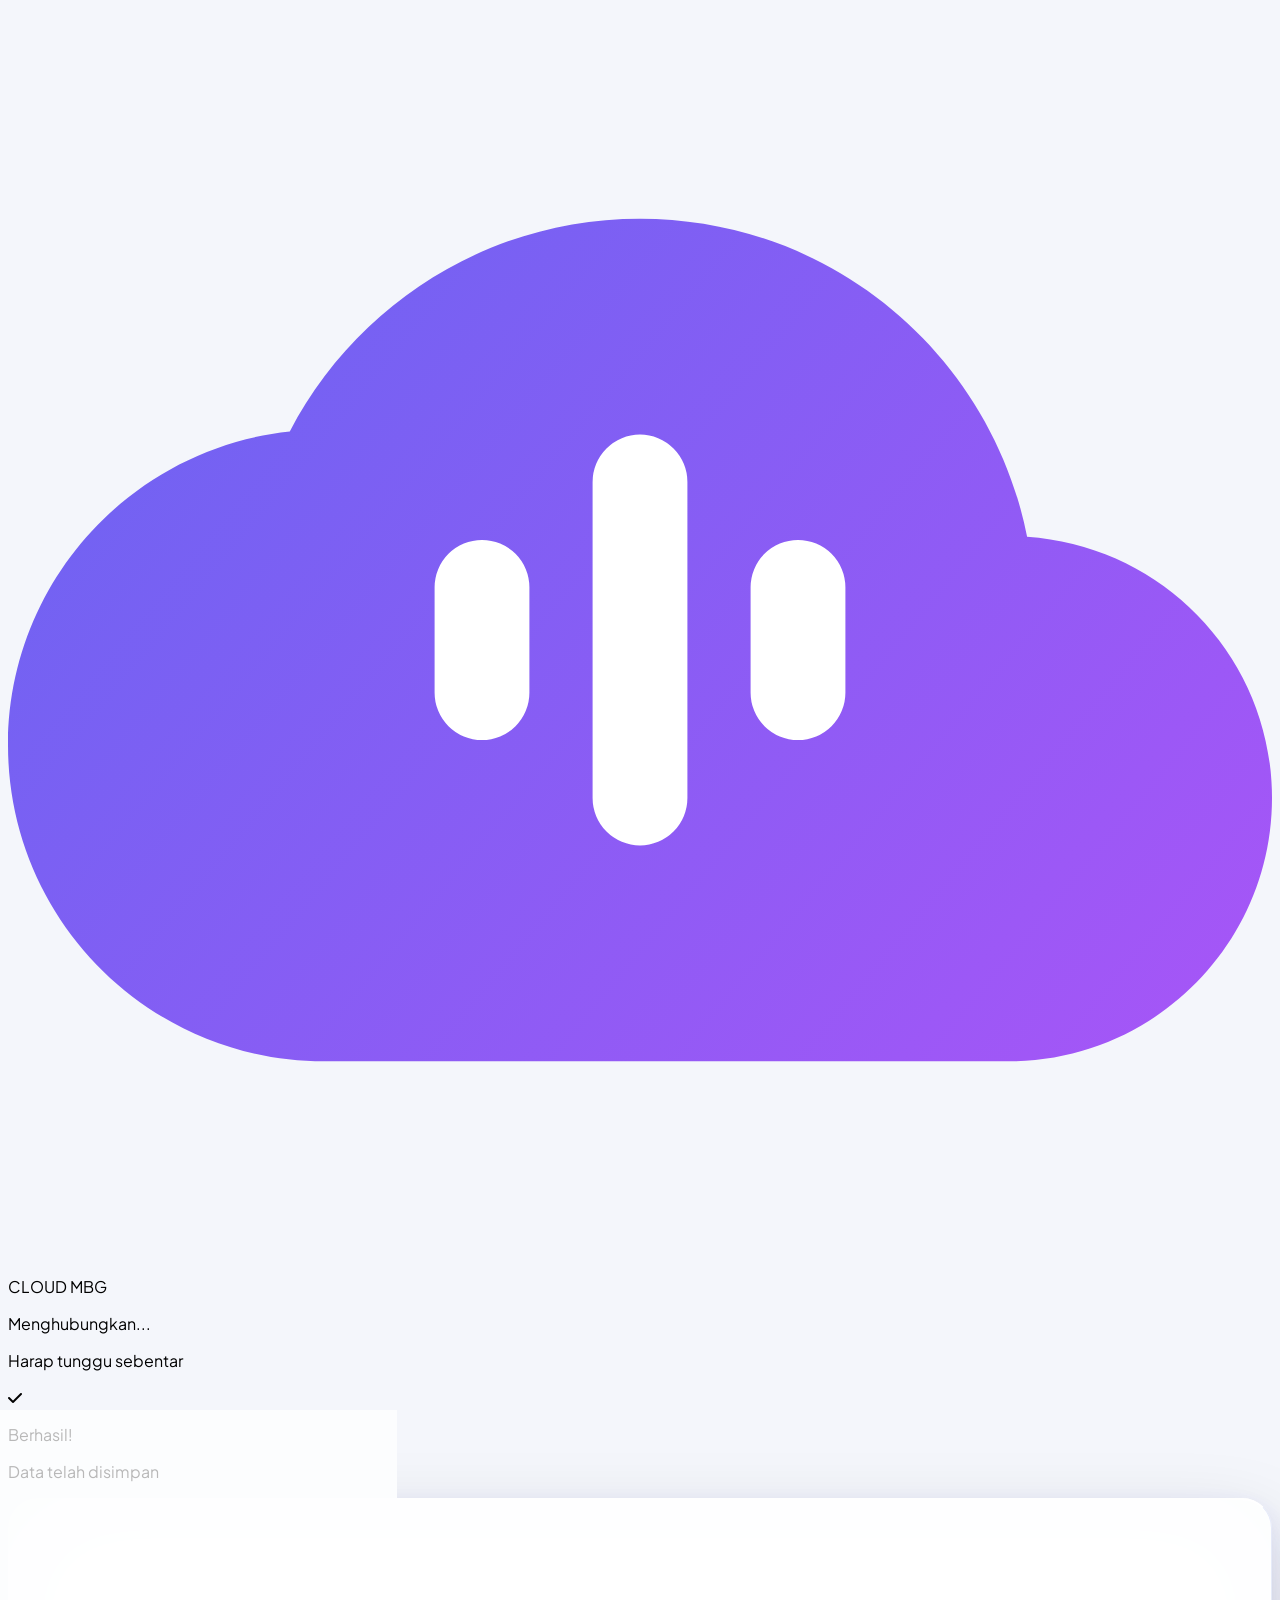
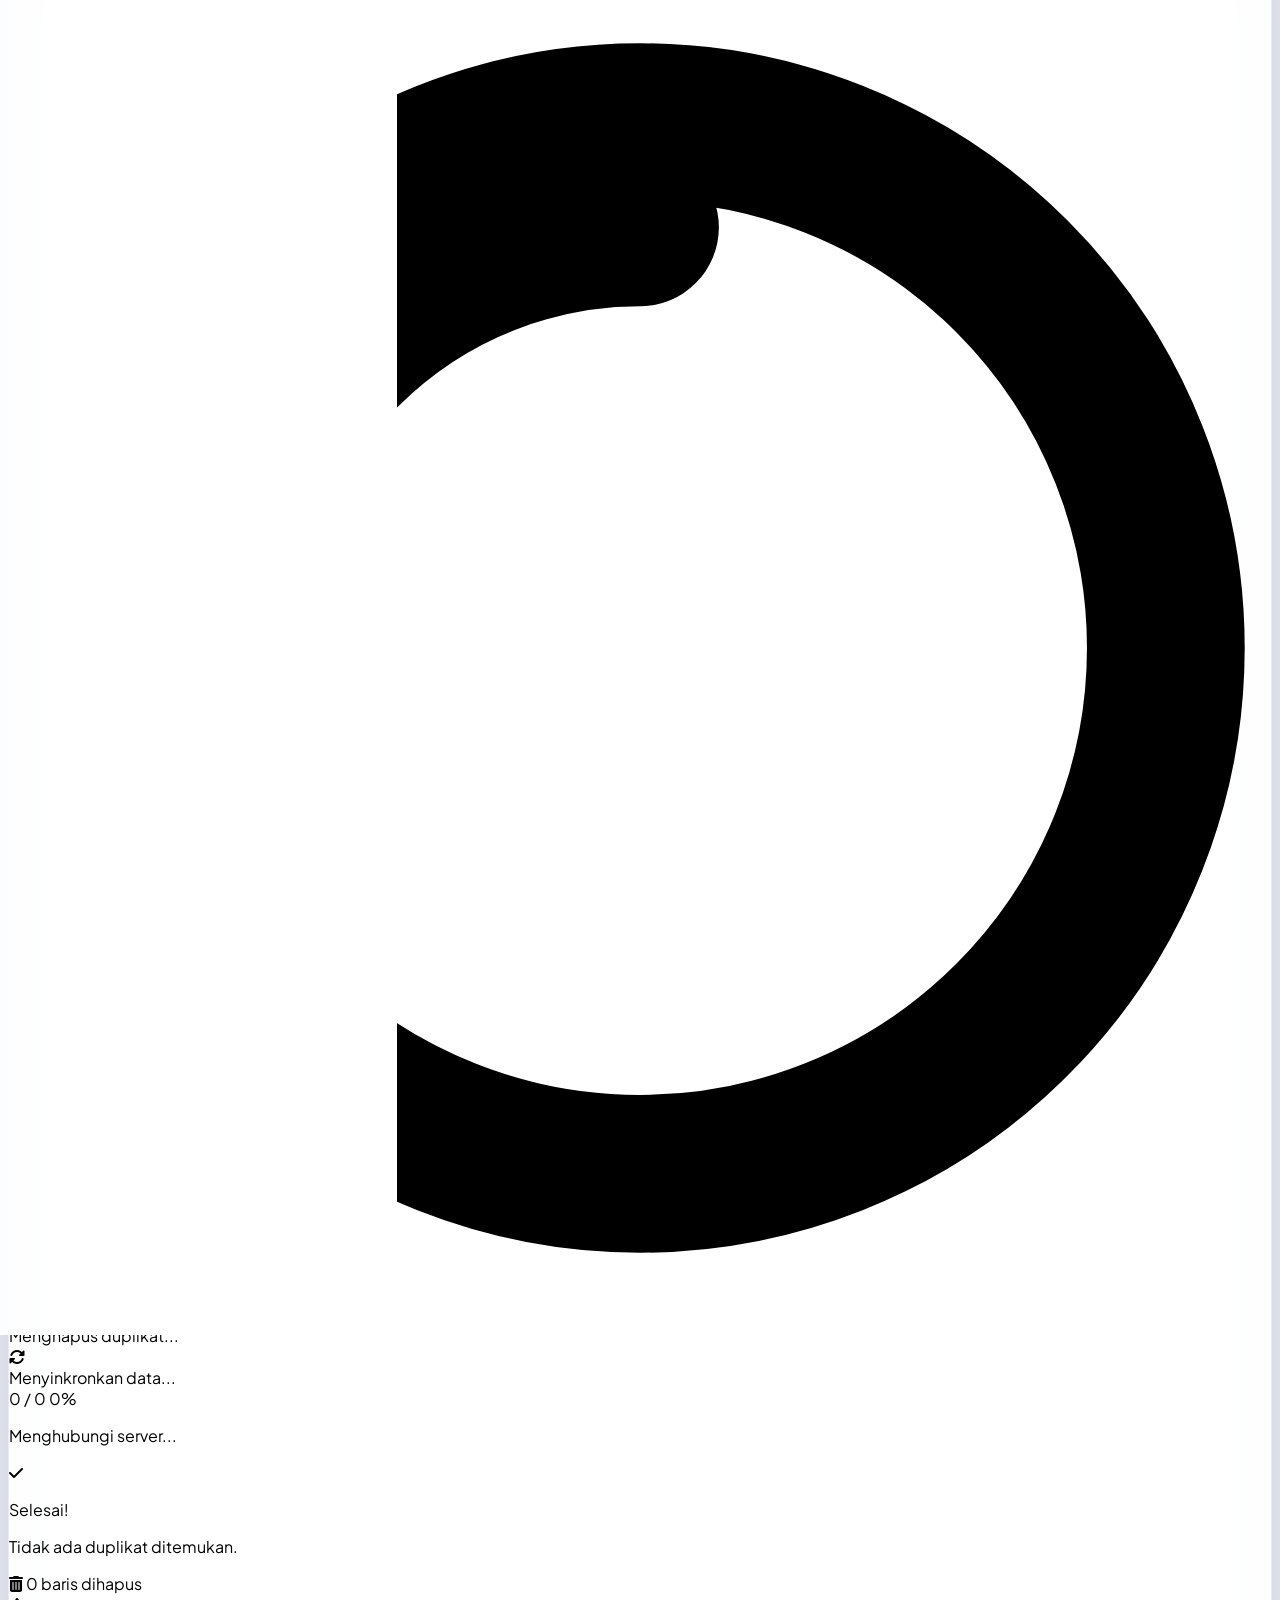
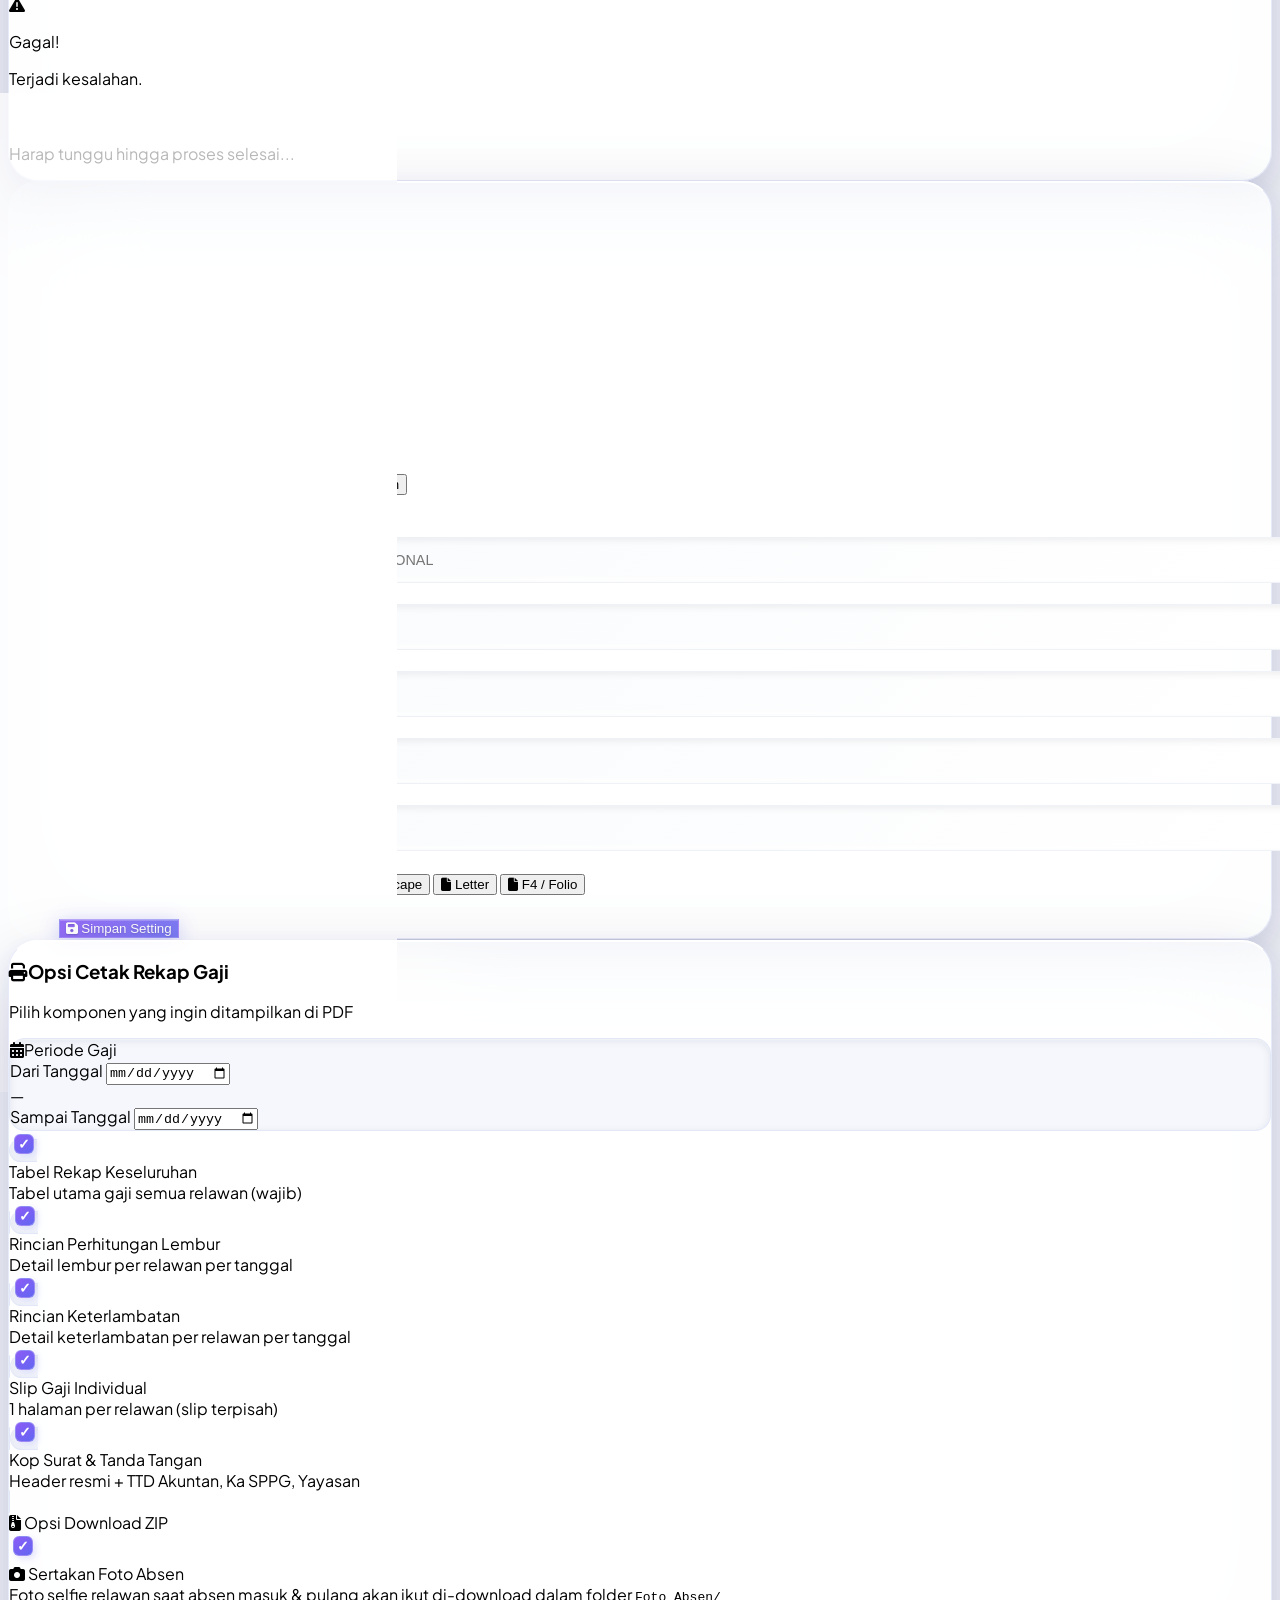
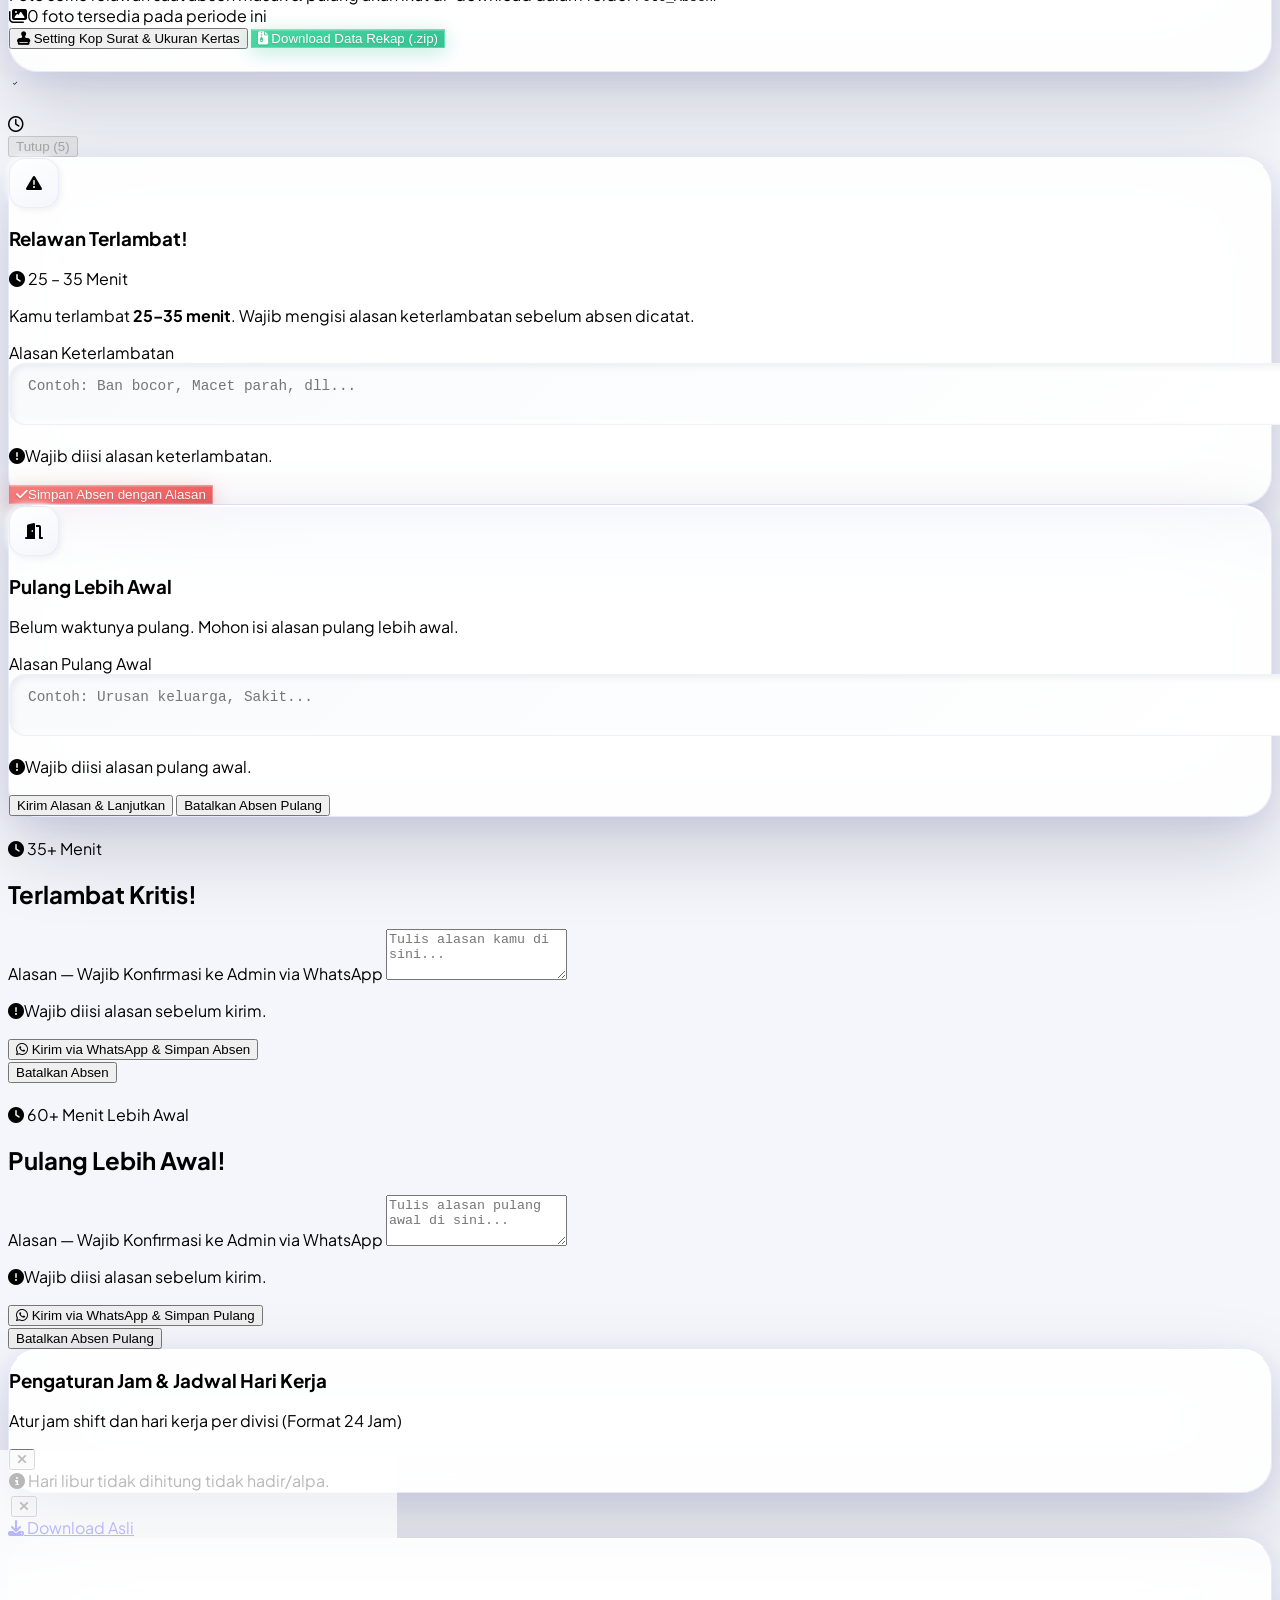
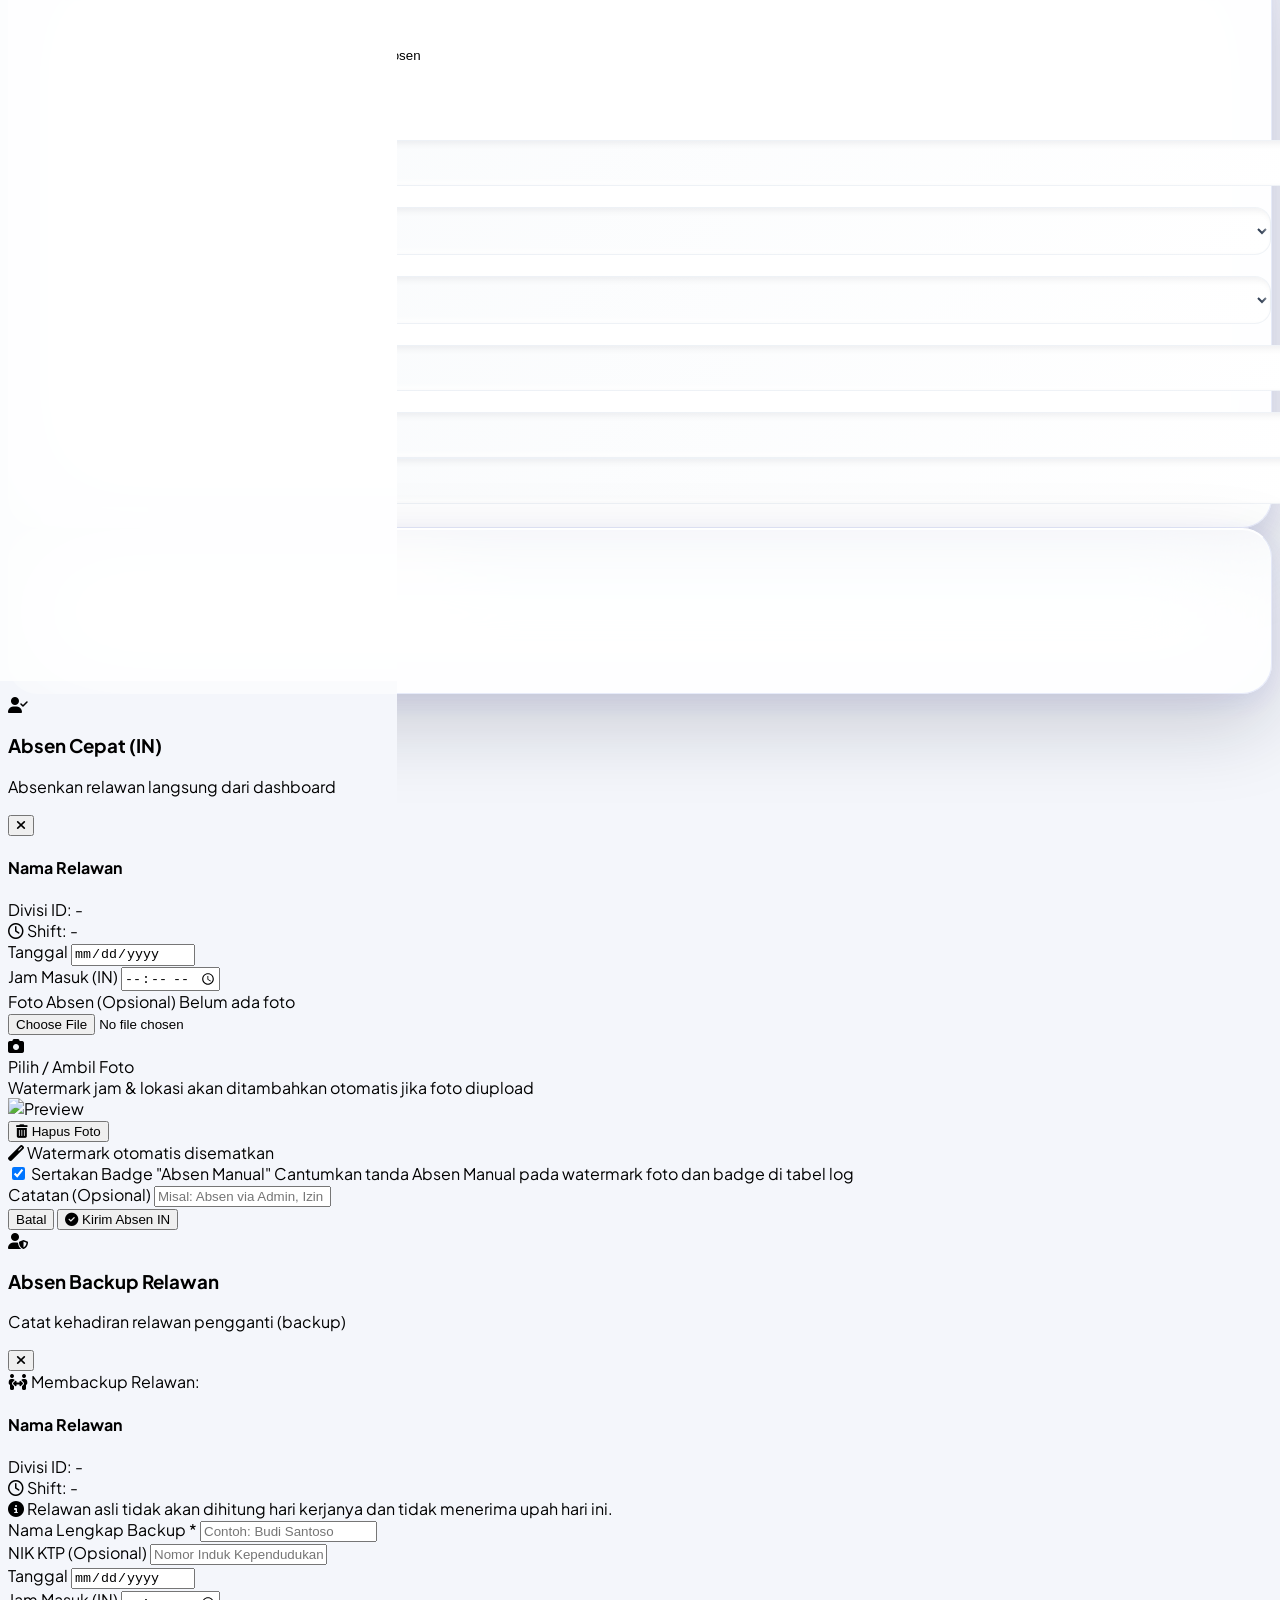
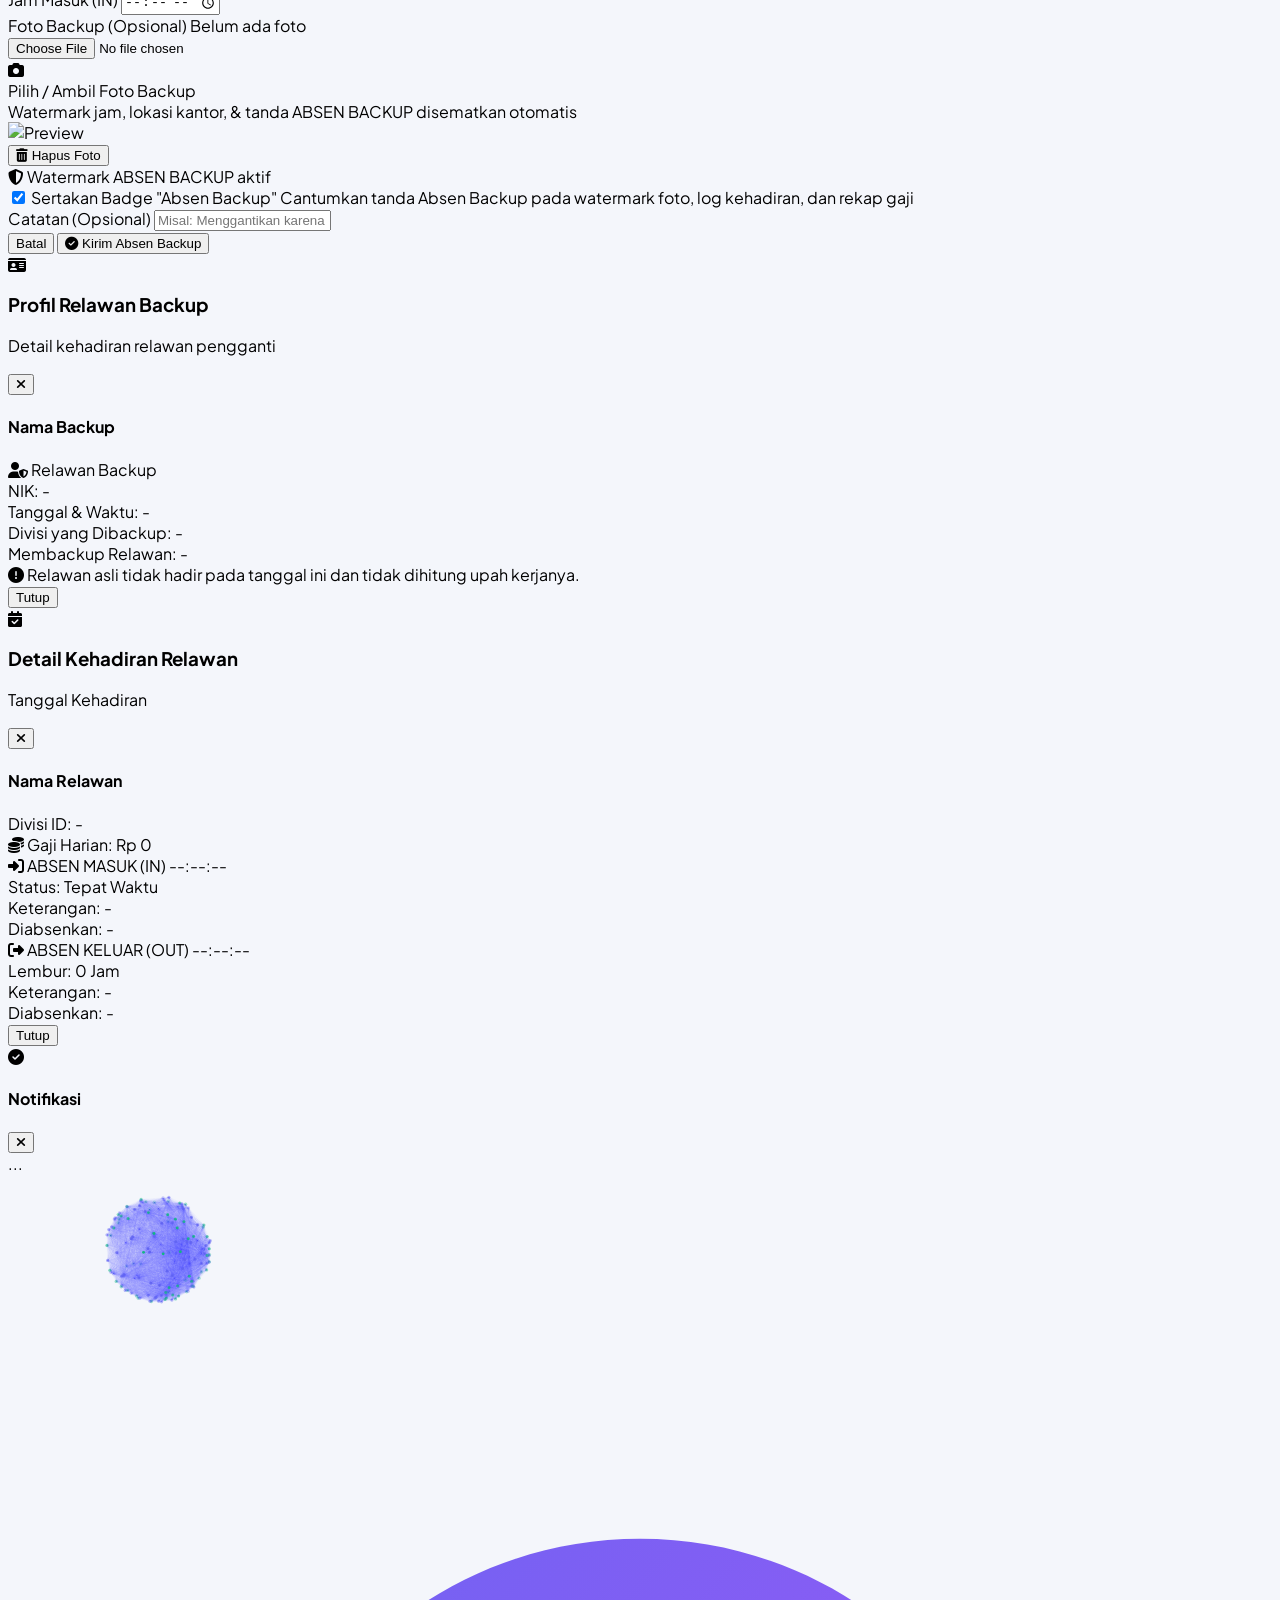
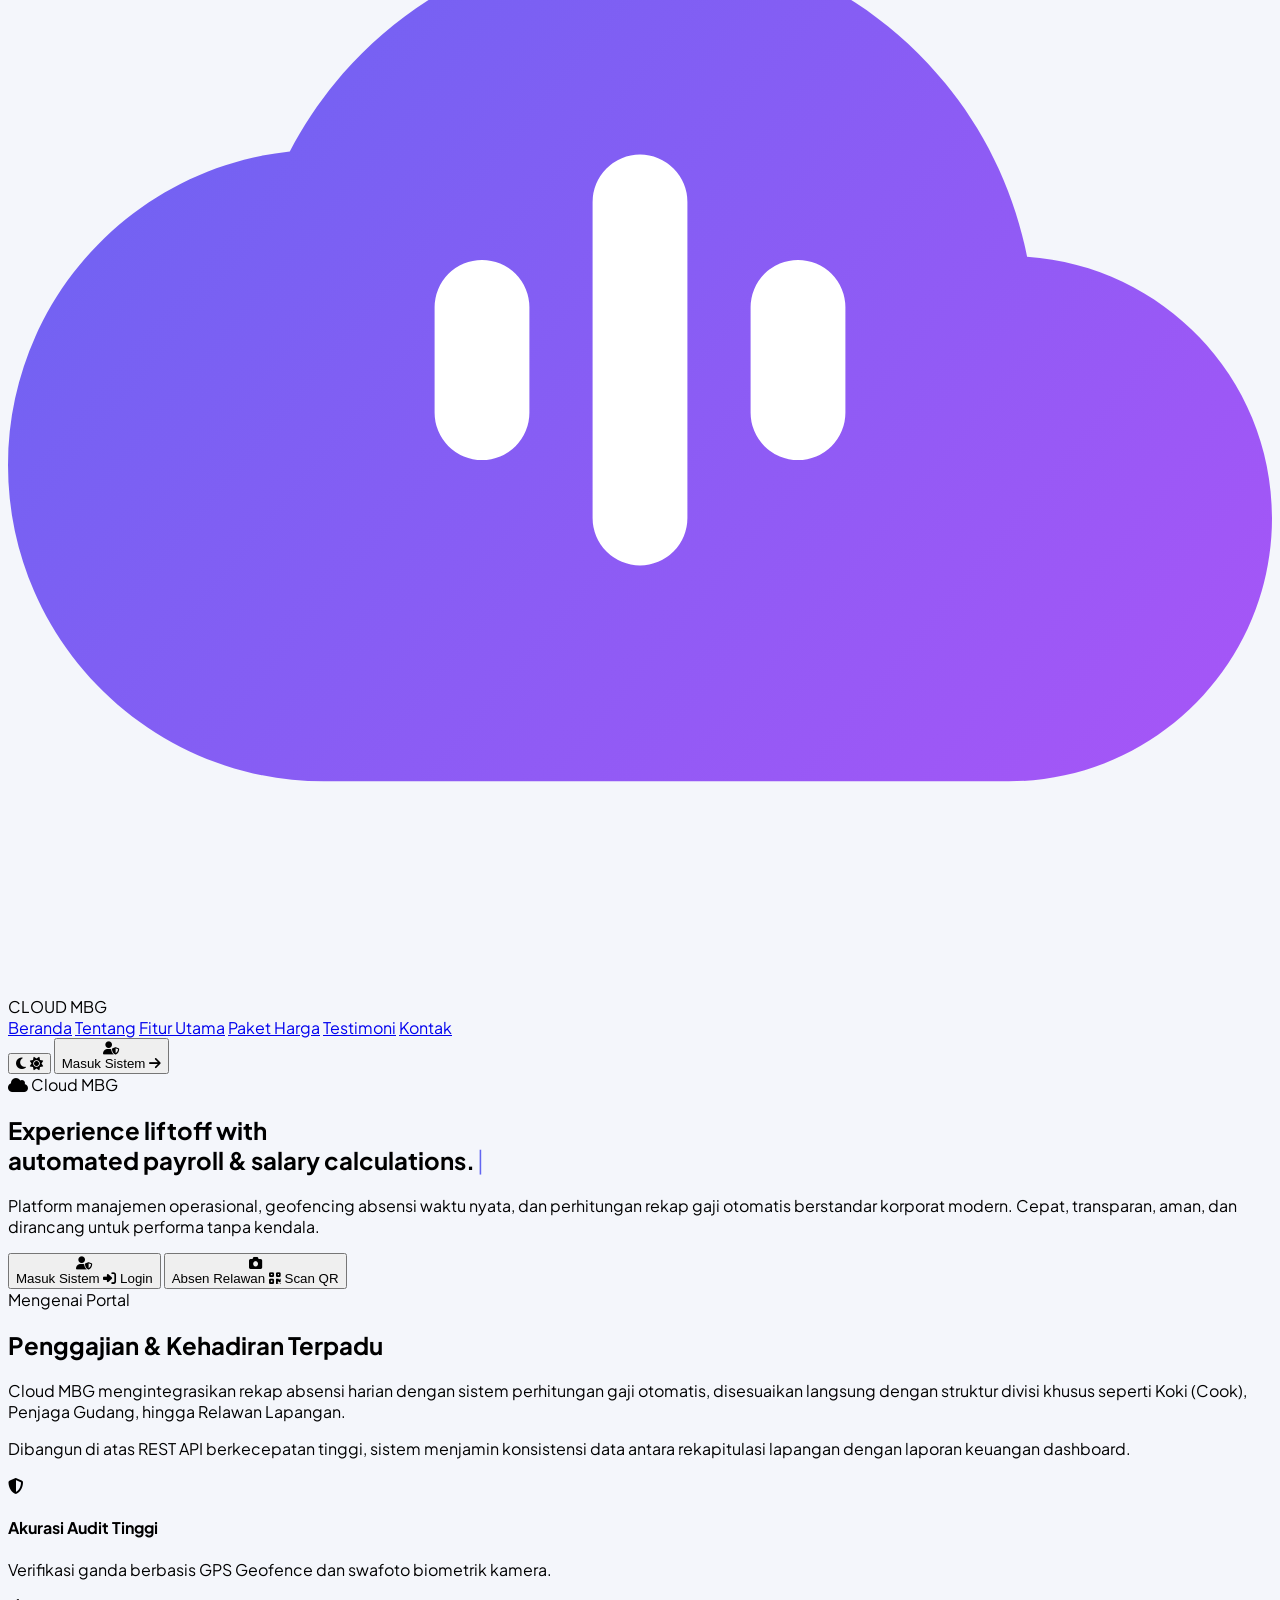
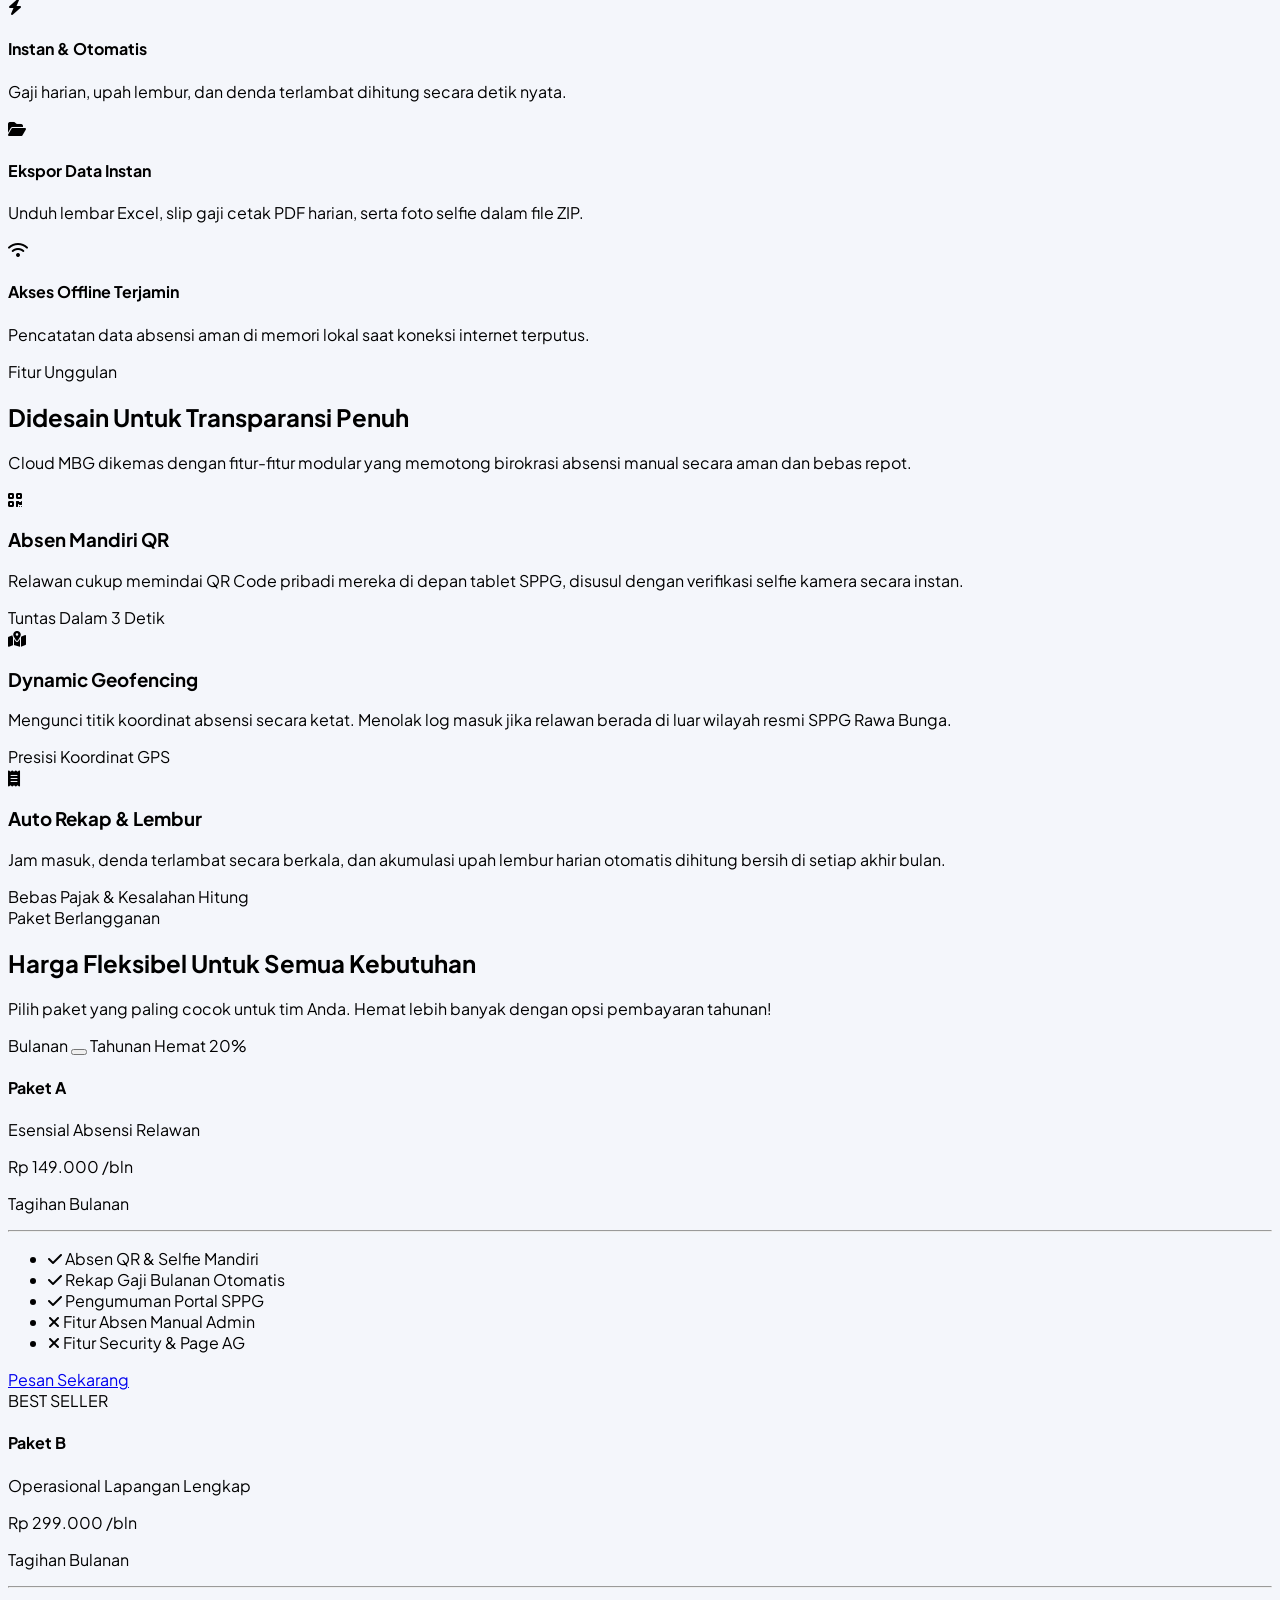
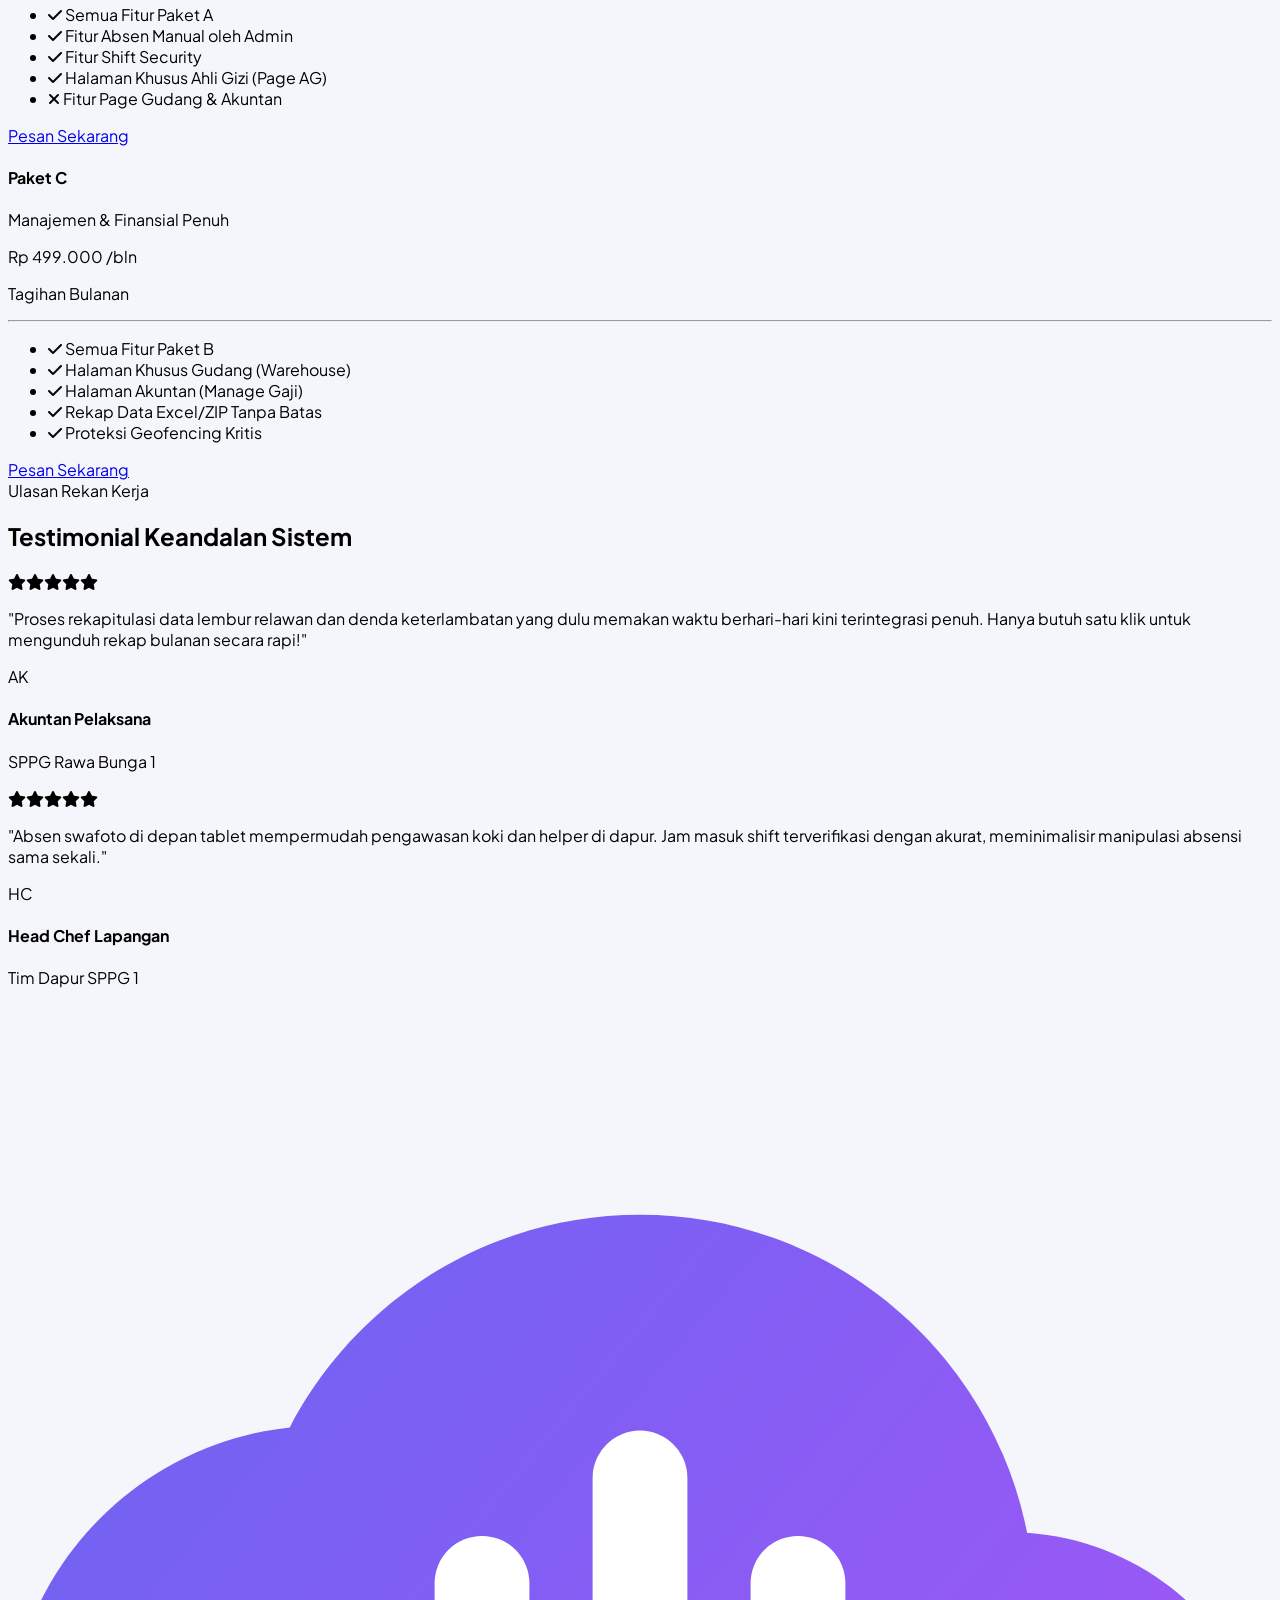
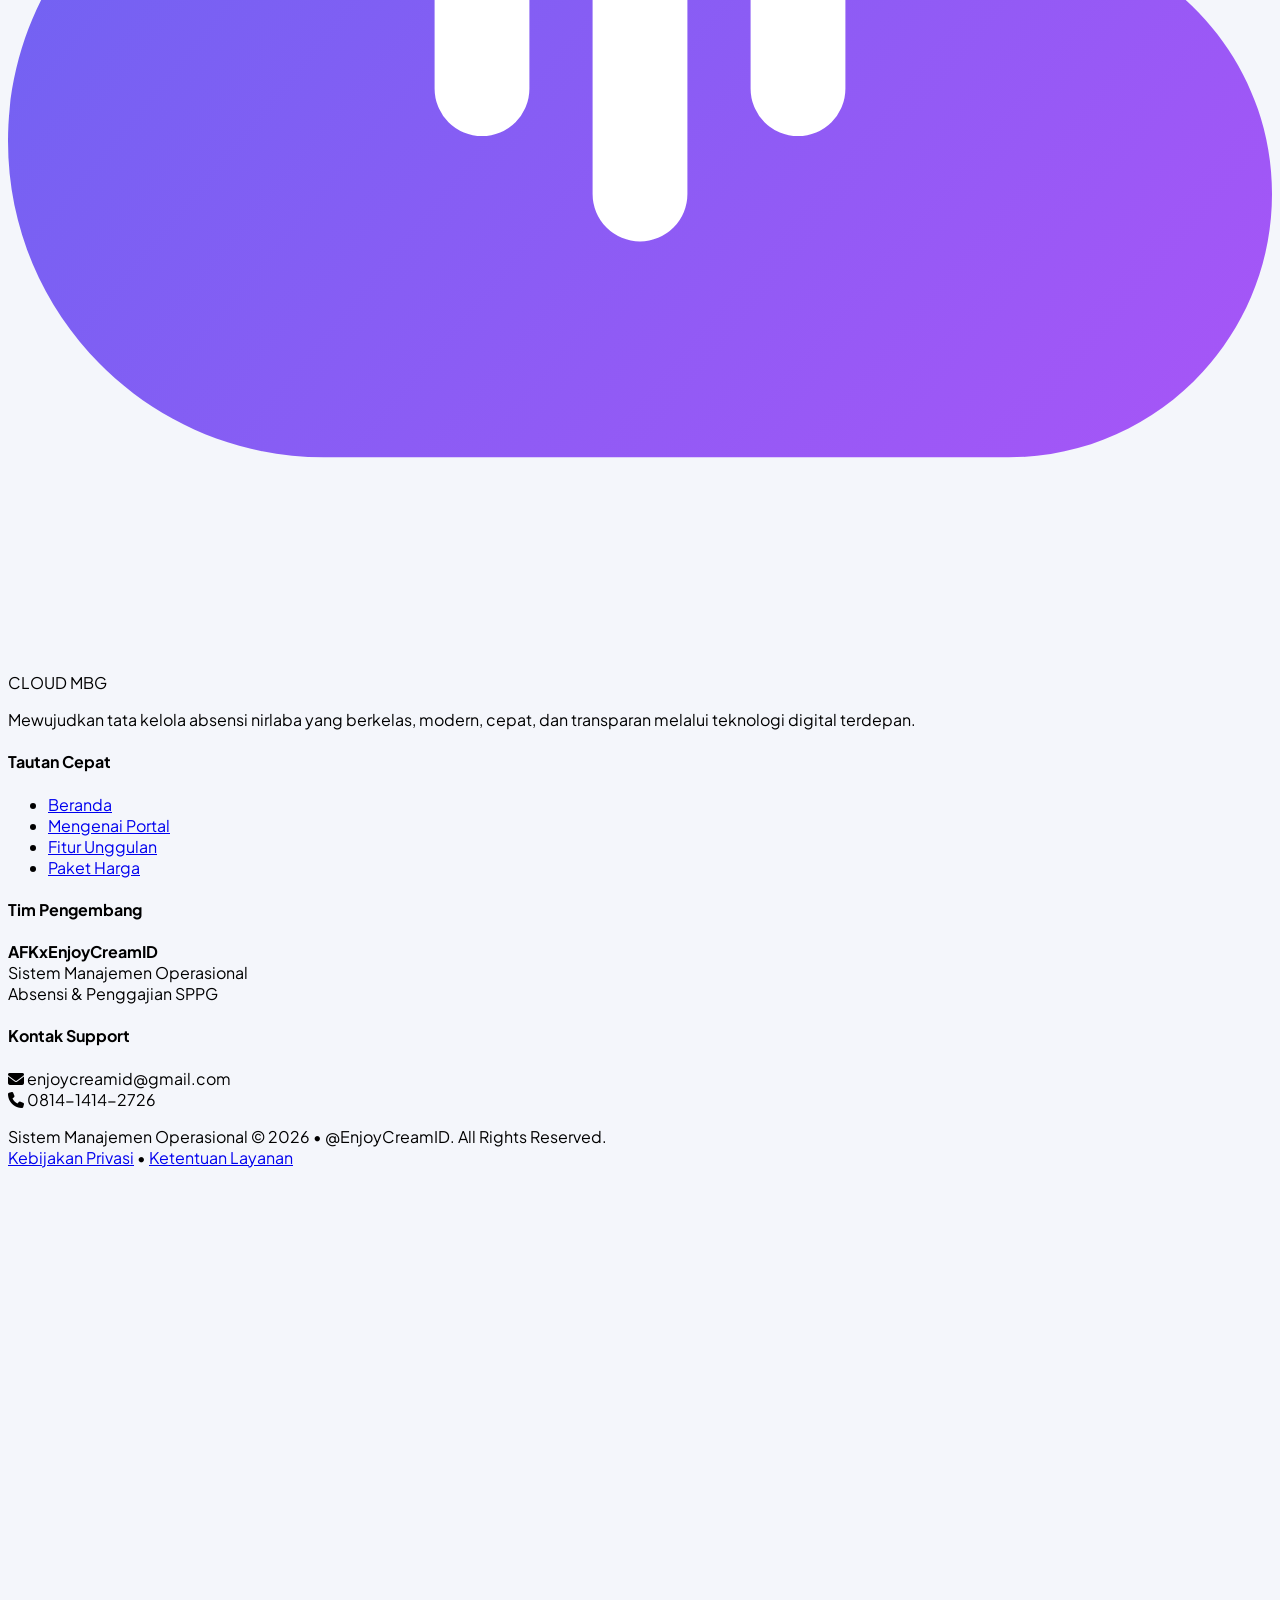
==== commit 30f91a7b: "fix: sesuaikan jadwal divisi pengumuman, rentang tanggal rekap gaji dinamis 1 bulan, laporan absen b" ====
--- a/index.html
+++ b/index.html
@@ -1899,20 +1899,20 @@
             </aside>
             
             <!-- Mobile Overlay -->
-            <div id="sidebarOverlay" onclick="toggleSidebar()" class="fixed inset-0 bg-slate-900/50 z-30 hidden md:hidden backdrop-blur-sm transition-opacity"></div>
+            <div id="sidebarOverlay" onclick="toggleSidebar()" class="no-print fixed inset-0 bg-slate-900/50 z-30 hidden md:hidden backdrop-blur-sm transition-opacity"></div>
 
             <!-- ═══════════════════════════════════
                  iPhone-style bottom vignette fade
                  Separates nav from content naturally
                  ═══════════════════════════════════ -->
-            <div id="mobileBottomFade" class="md:hidden fixed bottom-0 left-0 right-0 pointer-events-none z-40"
+            <div id="mobileBottomFade" class="no-print md:hidden fixed bottom-0 left-0 right-0 pointer-events-none z-40"
                  style="height: 130px; background: linear-gradient(to top, rgba(0,0,0,0.28) 0%, rgba(0,0,0,0.10) 55%, transparent 100%);"></div>
 
             <!-- ═══════════════════════════════════════════════════════
                  iOS-style 4-Tab Bottom Bar — Mobile Only
                  3 main tabs + Lainnya (More)
                  ═══════════════════════════════════════════════════════ -->
-            <nav id="mobileBottomNav" class="md:hidden fixed bottom-0 left-0 right-0 z-50 px-3 pb-3">
+            <nav id="mobileBottomNav" class="no-print md:hidden fixed bottom-0 left-0 right-0 z-50 px-3 pb-3">
                 <!-- Fluid Glass Pill -->
                 <div id="mobileNavPill" class="relative rounded-3xl overflow-hidden">
 
@@ -1961,12 +1961,12 @@
 
             <!-- Backdrop dimmer -->
             <div id="moreSheetBackdrop" onclick="closeMobileMoreSheet()"
-                 class="md:hidden fixed inset-0 z-[60] hidden transition-opacity duration-300 opacity-0"
+                 class="no-print md:hidden fixed inset-0 z-[60] hidden transition-opacity duration-300 opacity-0"
                  style="background: rgba(0,0,0,0.42); backdrop-filter: blur(4px); -webkit-backdrop-filter: blur(4px);"></div>
 
             <!-- Sheet Panel -->
             <div id="moreSheetPanel"
-                 class="md:hidden fixed bottom-0 left-0 right-0 z-[61] hidden"
+                 class="no-print md:hidden fixed bottom-0 left-0 right-0 z-[61] hidden"
                  style="transform: translateY(110%); transition: transform 0.38s cubic-bezier(0.34,1.22,0.64,1);">
 
                 <!-- Drag handle + Glass card -->
@@ -2954,7 +2954,7 @@
                             <div class="mt-8 no-print border-t border-slate-100 dark:border-white/5 pt-6" id="dailySalarySection">
                                 <div class="flex justify-between items-center mb-3 flex-wrap gap-2">
                                     <h4 class="font-bold text-slate-800 dark:text-white text-sm flex items-center gap-2">
-                                        <i class="fas fa-table text-blue-600 dark:text-blue-400"></i> Detail Kehadiran Harian &amp; Potongan (2 Minggu)
+                                        <i class="fas fa-table text-blue-600 dark:text-blue-400"></i> Detail Kehadiran Harian &amp; Potongan <span id="dailySalaryPeriodLabel" class="text-xs font-semibold text-slate-500 dark:text-slate-400">(Periode Terpilih)</span>
                                         <span class="bg-blue-100 dark:bg-blue-500/10 text-blue-800 dark:text-blue-400 border border-blue-100/50 dark:border-blue-500/20 text-[10px] px-2 py-0.5 rounded-full font-bold">Hanya Tampil di Web</span>
                                     </h4>
                                     <div class="flex items-center gap-2">
@@ -3180,6 +3180,13 @@
                                         <div class="text-[10px] text-slate-400">Relawan yang lembur</div>
                                     </div>
                                 </label>
+                                <label class="flex items-center gap-3 p-3 rounded-xl bg-slate-50 border border-slate-100 cursor-pointer hover:bg-amber-50 hover:border-amber-200 transition">
+                                    <input type="checkbox" id="pengChkBackup" checked class="w-5 h-5 rounded accent-amber-600">
+                                    <div>
+                                        <div class="font-bold text-sm text-slate-700">Laporan Absen Backup</div>
+                                        <div class="text-[10px] text-slate-400">Relawan pengganti &amp; yang digantikan</div>
+                                    </div>
+                                </label>
                             </div>
 
                             <!-- Tanggal Dikecualikan -->
@@ -3262,6 +3269,7 @@
                                 <div id="pengDataTelat"></div>
                                 <div id="pengDataTelat30"></div>
                                 <div id="pengDataLembur"></div>
+                                <div id="pengDataBackup"></div>
 
                                 <!-- Penutup -->
                                 <p style="font-size:12px; margin:16px 0 0; line-height:1.8; text-align:justify;">
@@ -5135,6 +5143,6 @@
     <script src="https://cdn.jsdelivr.net/npm/@supabase/supabase-js@2"></script>
 
     <!-- MAIN SCRIPT -->
-    <script src="script.js?v=3.4.2"></script>
+    <script src="script.js?v=3.4.3"></script>
 </body>
 </html>
--- a/style.css
+++ b/style.css
@@ -1403,8 +1403,8 @@
     #sidebar, header, .no-print,
     #globalLoader, #toastContainer,
     #cetakModal, #configModal, #editEmployeeModal,
-    #kopSettingModal, #activeWorkersModal {
-        display: none !important;
+    #kopSettingModal, #activeWorkersModal, #mobileBottomFade, #mobileBottomNav, #moreSheetBackdrop, #moreSheetPanel, #sidebarOverlay, #mobileNavPill, #mobileNavIndicator {
+        display: none !important; opacity: 0 !important; visibility: hidden !important; height: 0 !important; width: 0 !important; background: none !important; pointer-events: none !important;
     }
     #mainContent {
         margin: 0 !important;
@@ -1937,7 +1937,7 @@
     body.printing-gizi #securityLayout,
     body.printing-gizi #loaderEl,
     body.printing-gizi #toastContainer {
-        display: none !important;
+        display: none !important; opacity: 0 !important; visibility: hidden !important; height: 0 !important; width: 0 !important; background: none !important; pointer-events: none !important;
     }
     body.printing-gizi #nPrintArea {
         display: block !important;
--- a/style.css
+++ b/style.css
@@ -1403,8 +1403,8 @@
     #sidebar, header, .no-print,
     #globalLoader, #toastContainer,
     #cetakModal, #configModal, #editEmployeeModal,
-    #kopSettingModal, #activeWorkersModal {
-        display: none !important;
+    #kopSettingModal, #activeWorkersModal, #mobileBottomFade, #mobileBottomNav, #moreSheetBackdrop, #moreSheetPanel, #sidebarOverlay, #mobileNavPill, #mobileNavIndicator {
+        display: none !important; opacity: 0 !important; visibility: hidden !important; height: 0 !important; width: 0 !important; background: none !important; pointer-events: none !important;
     }
     #mainContent {
         margin: 0 !important;
@@ -1937,7 +1937,7 @@
     body.printing-gizi #securityLayout,
     body.printing-gizi #loaderEl,
     body.printing-gizi #toastContainer {
-        display: none !important;
+        display: none !important; opacity: 0 !important; visibility: hidden !important; height: 0 !important; width: 0 !important; background: none !important; pointer-events: none !important;
     }
     body.printing-gizi #nPrintArea {
         display: block !important;
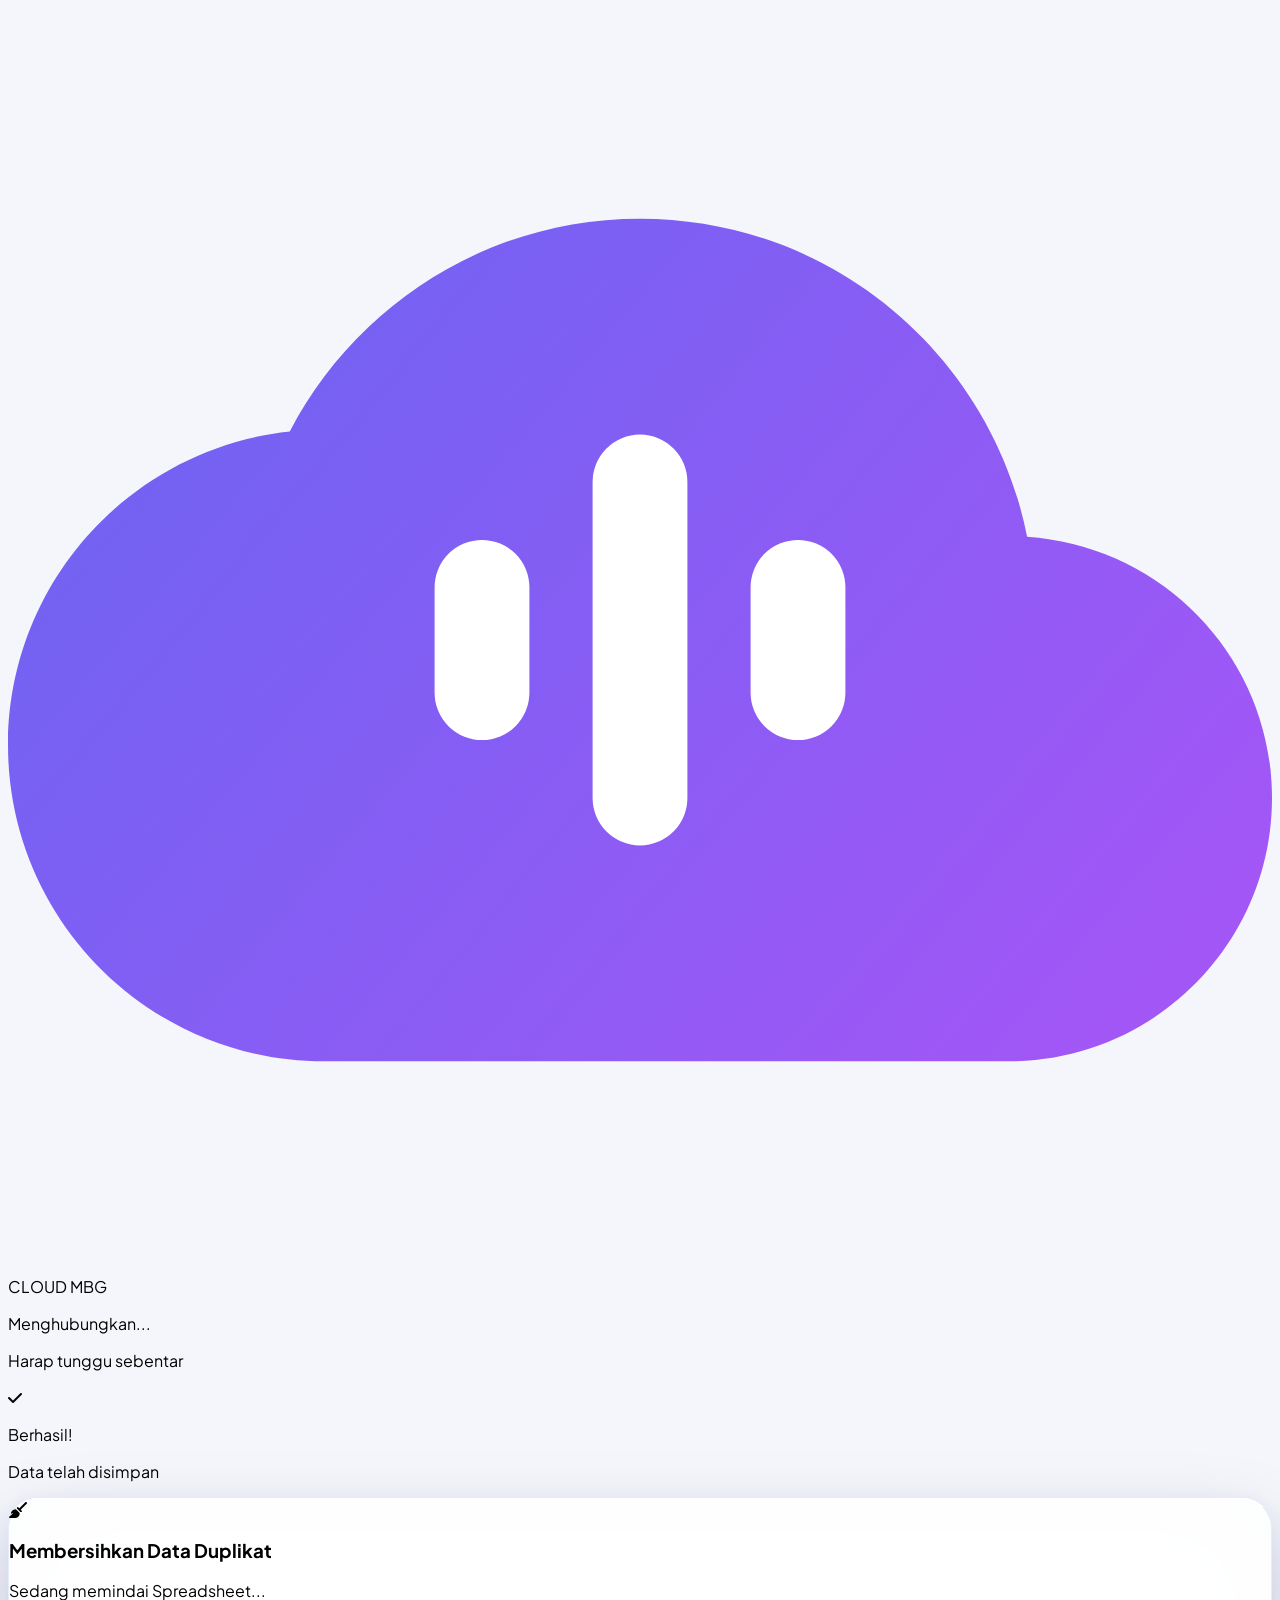
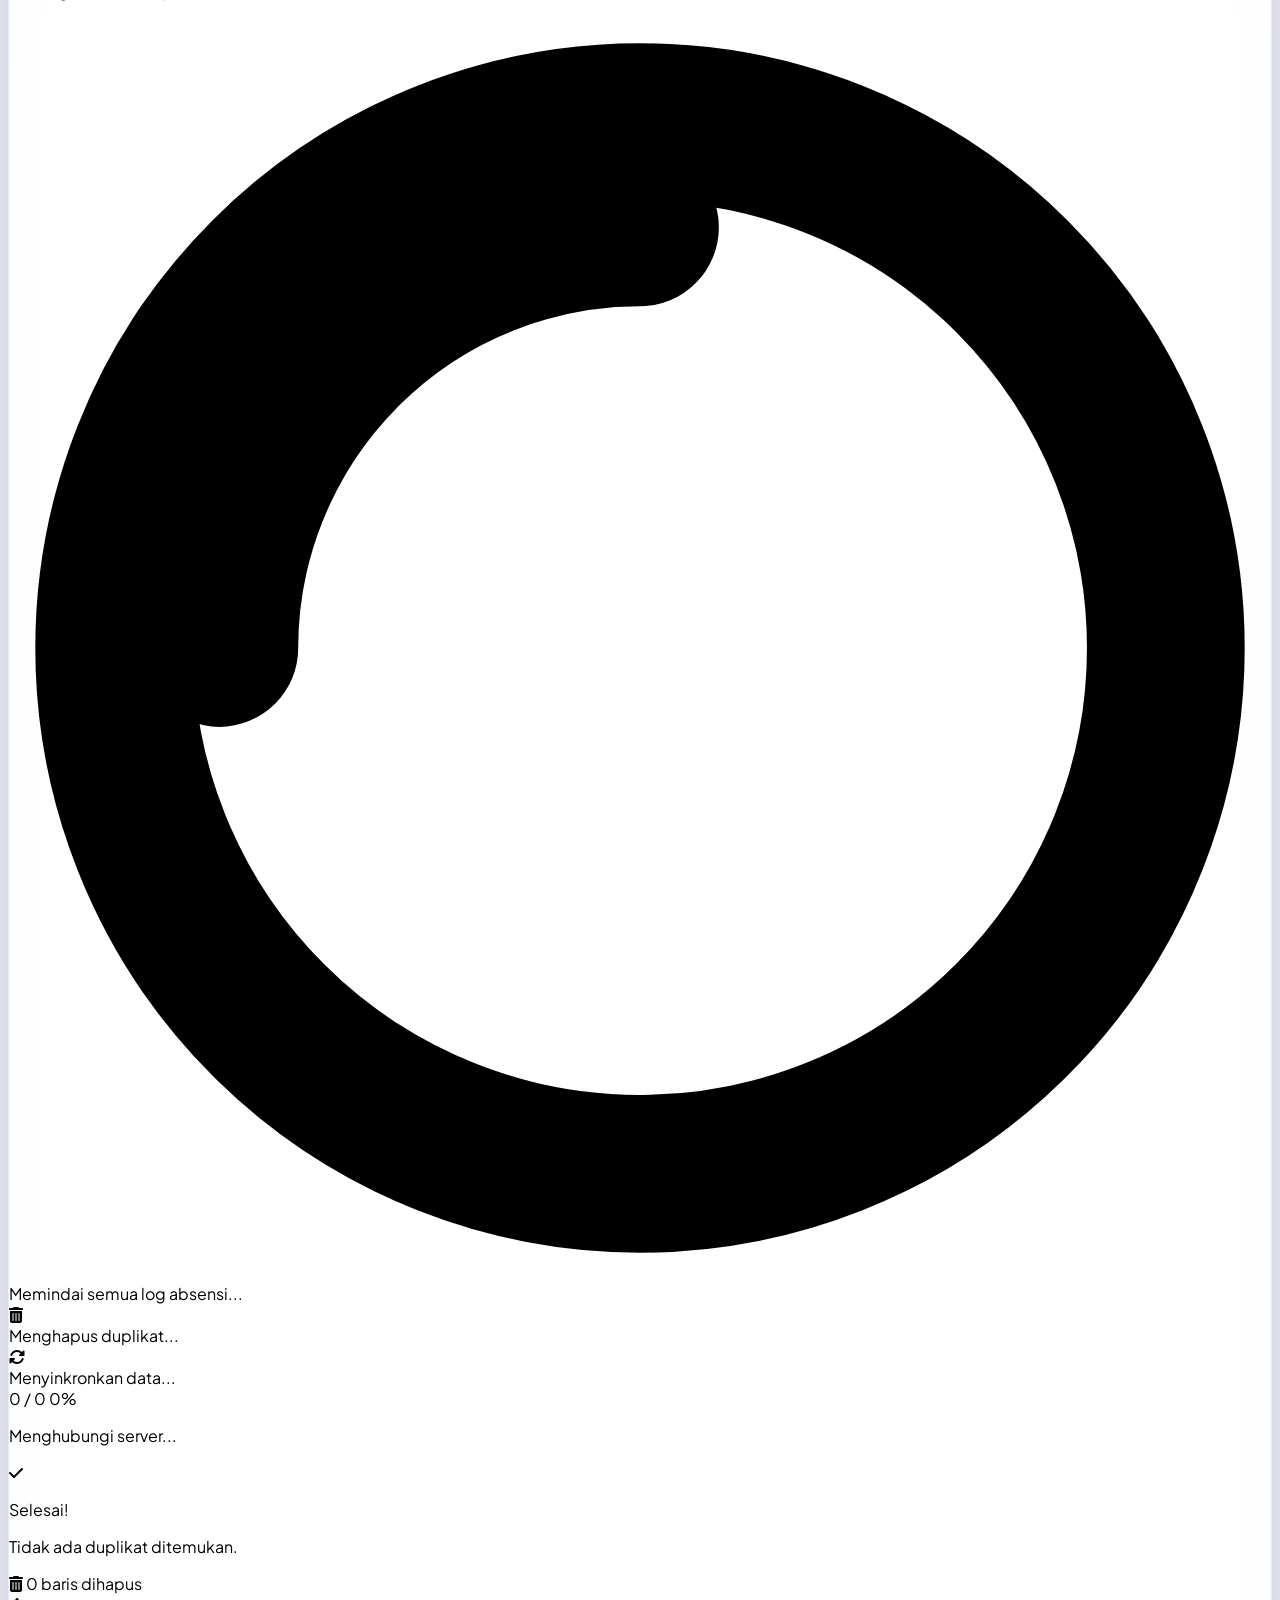
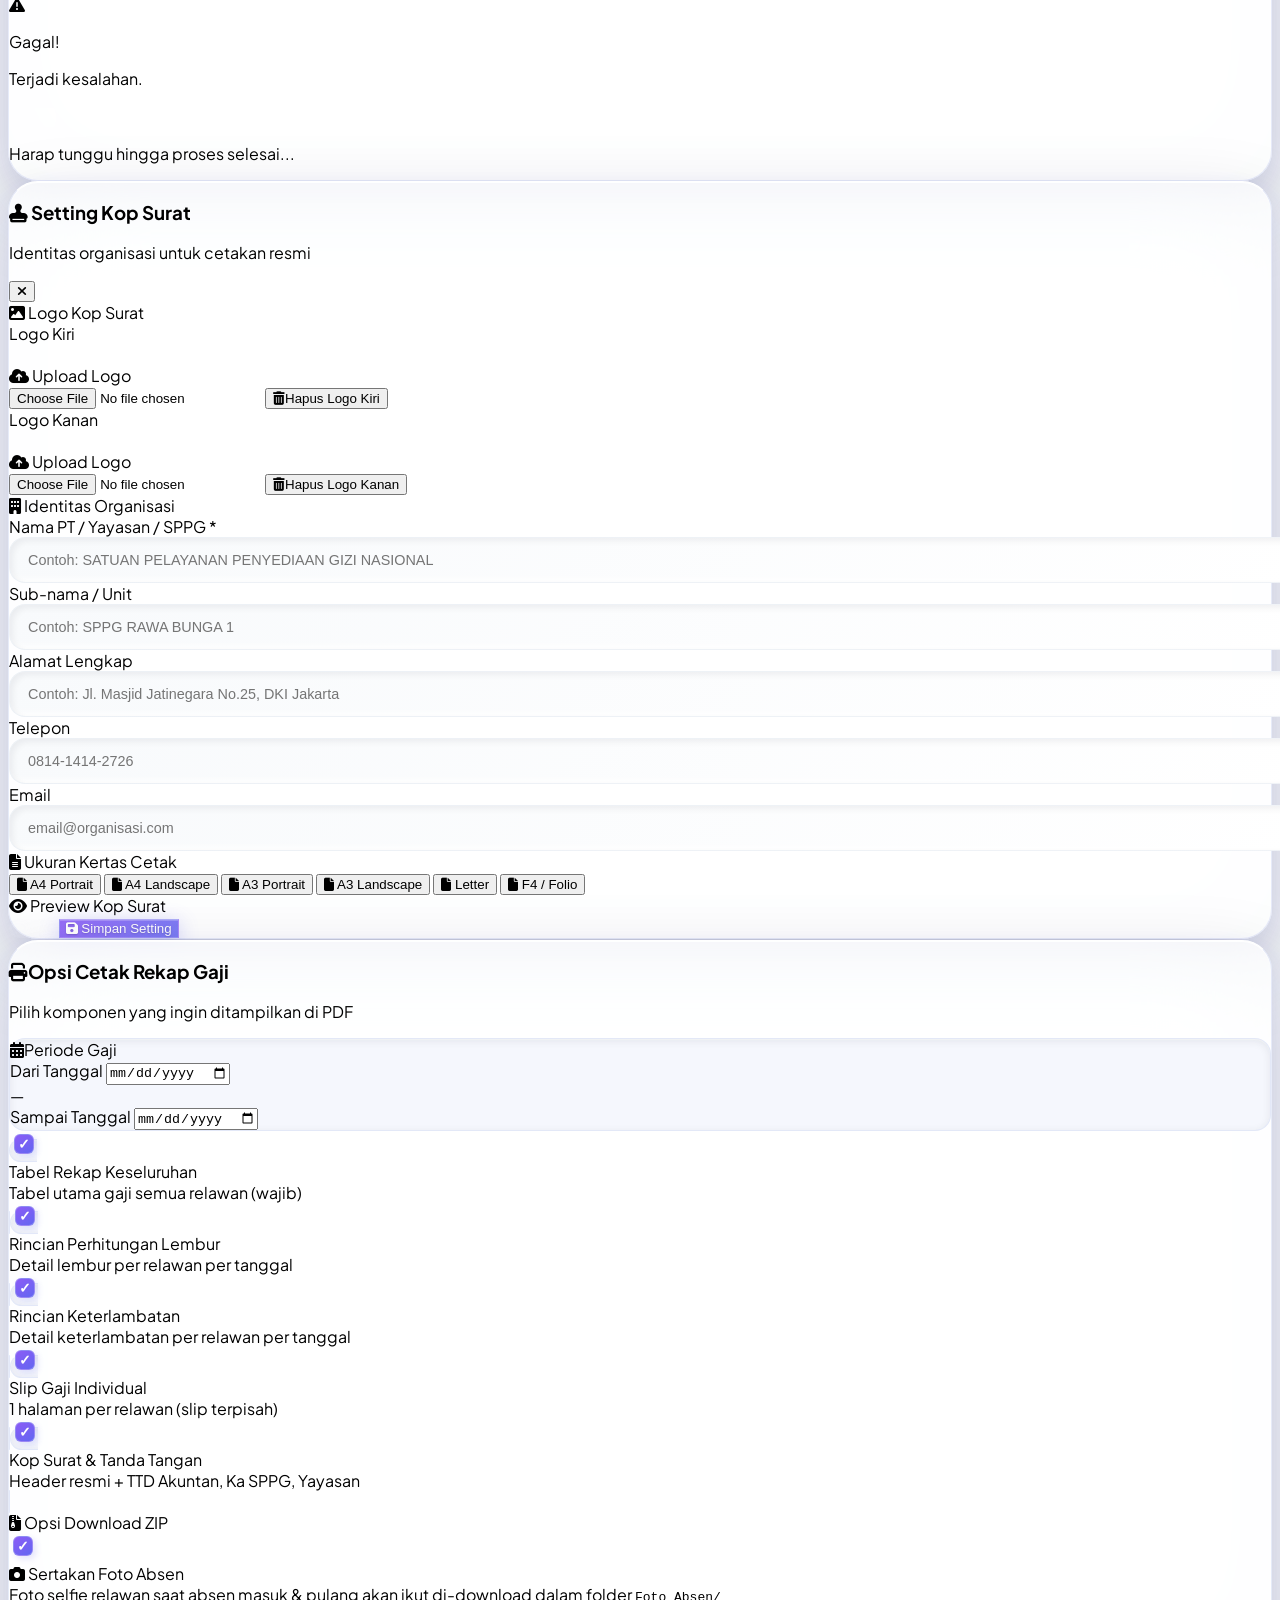
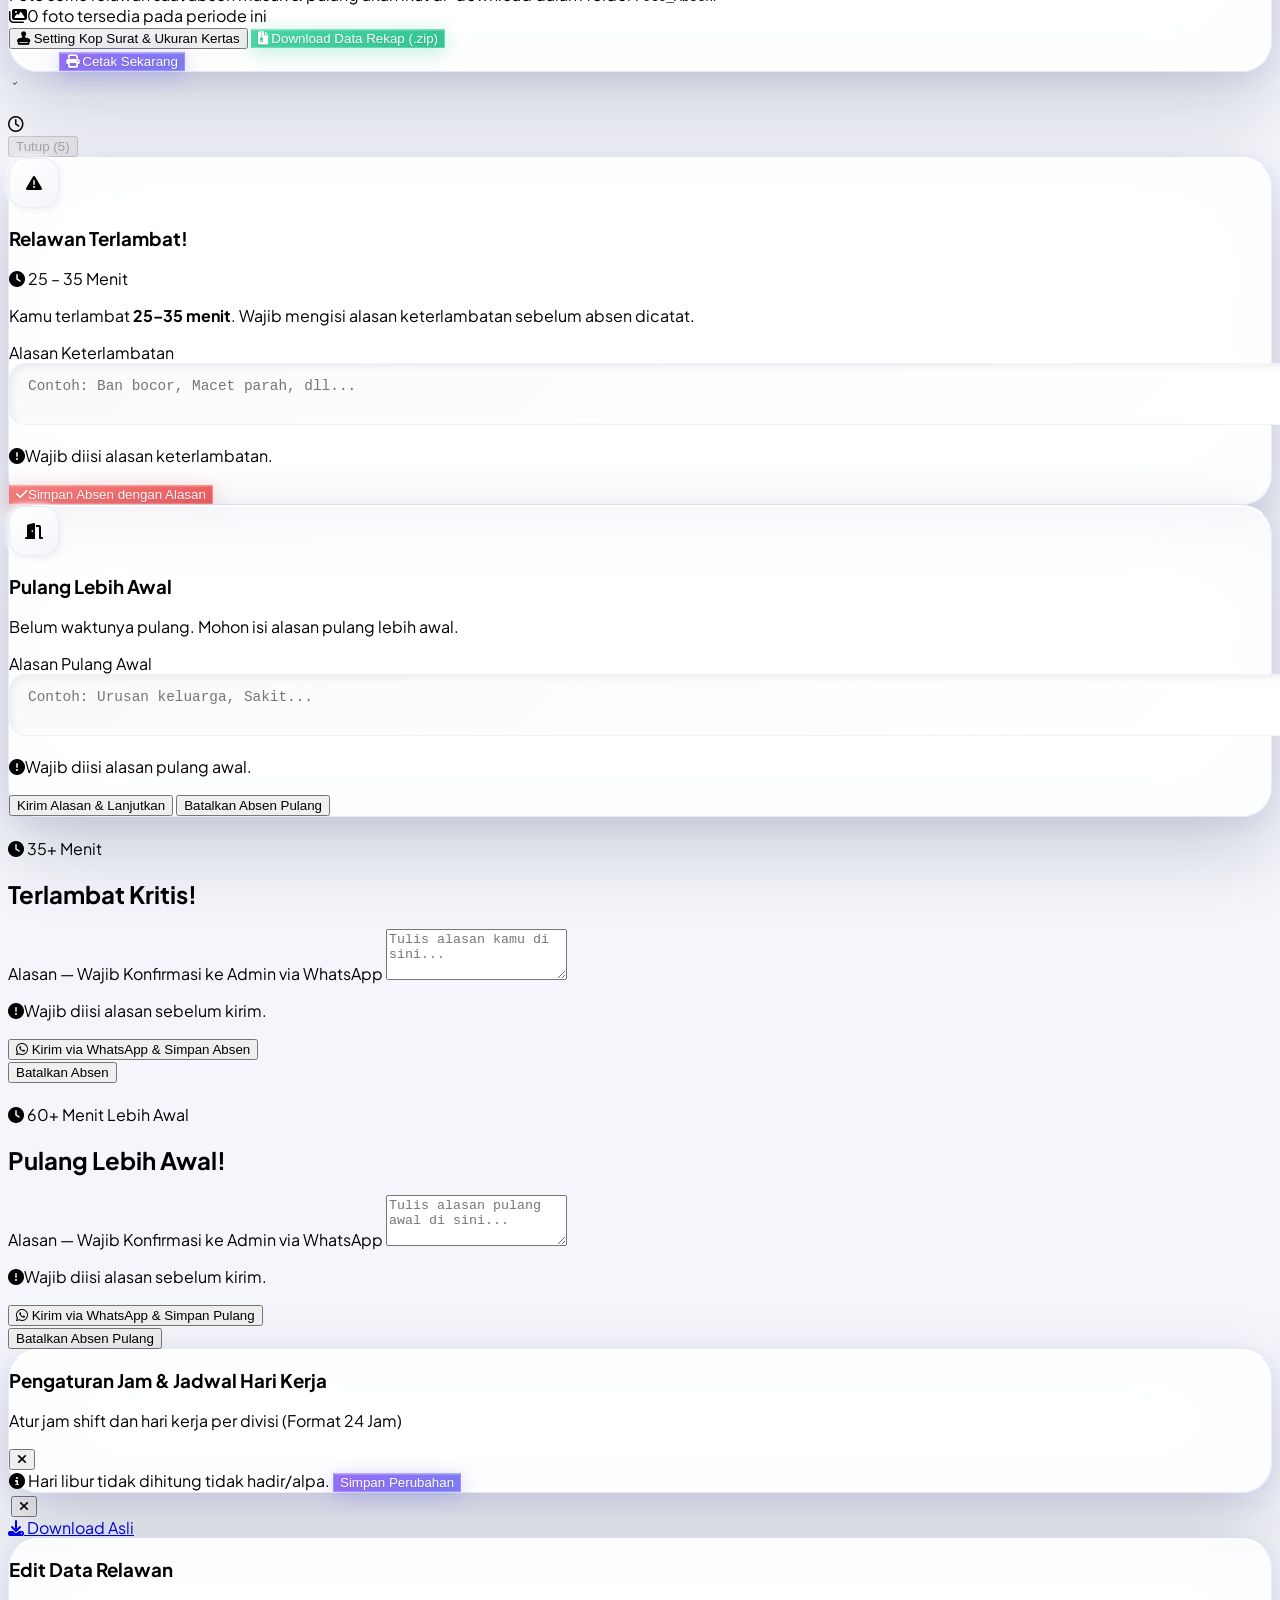
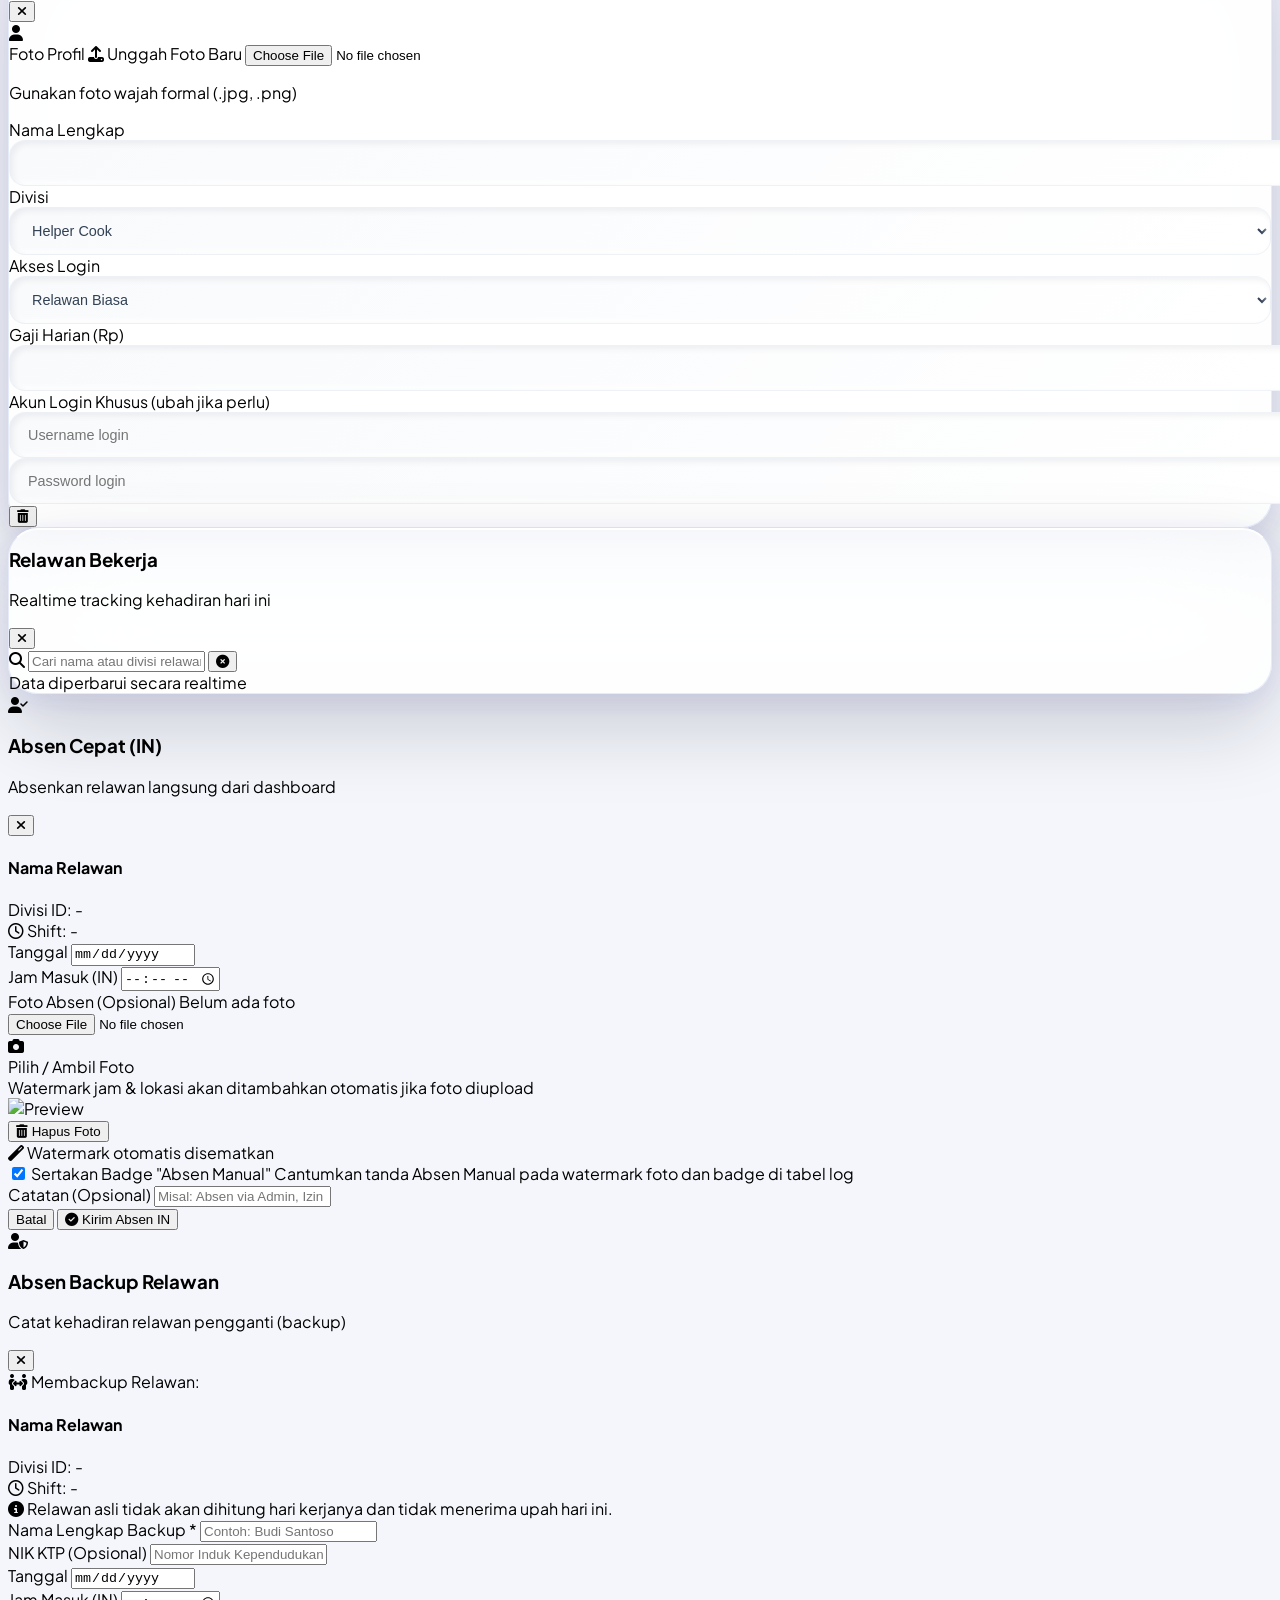
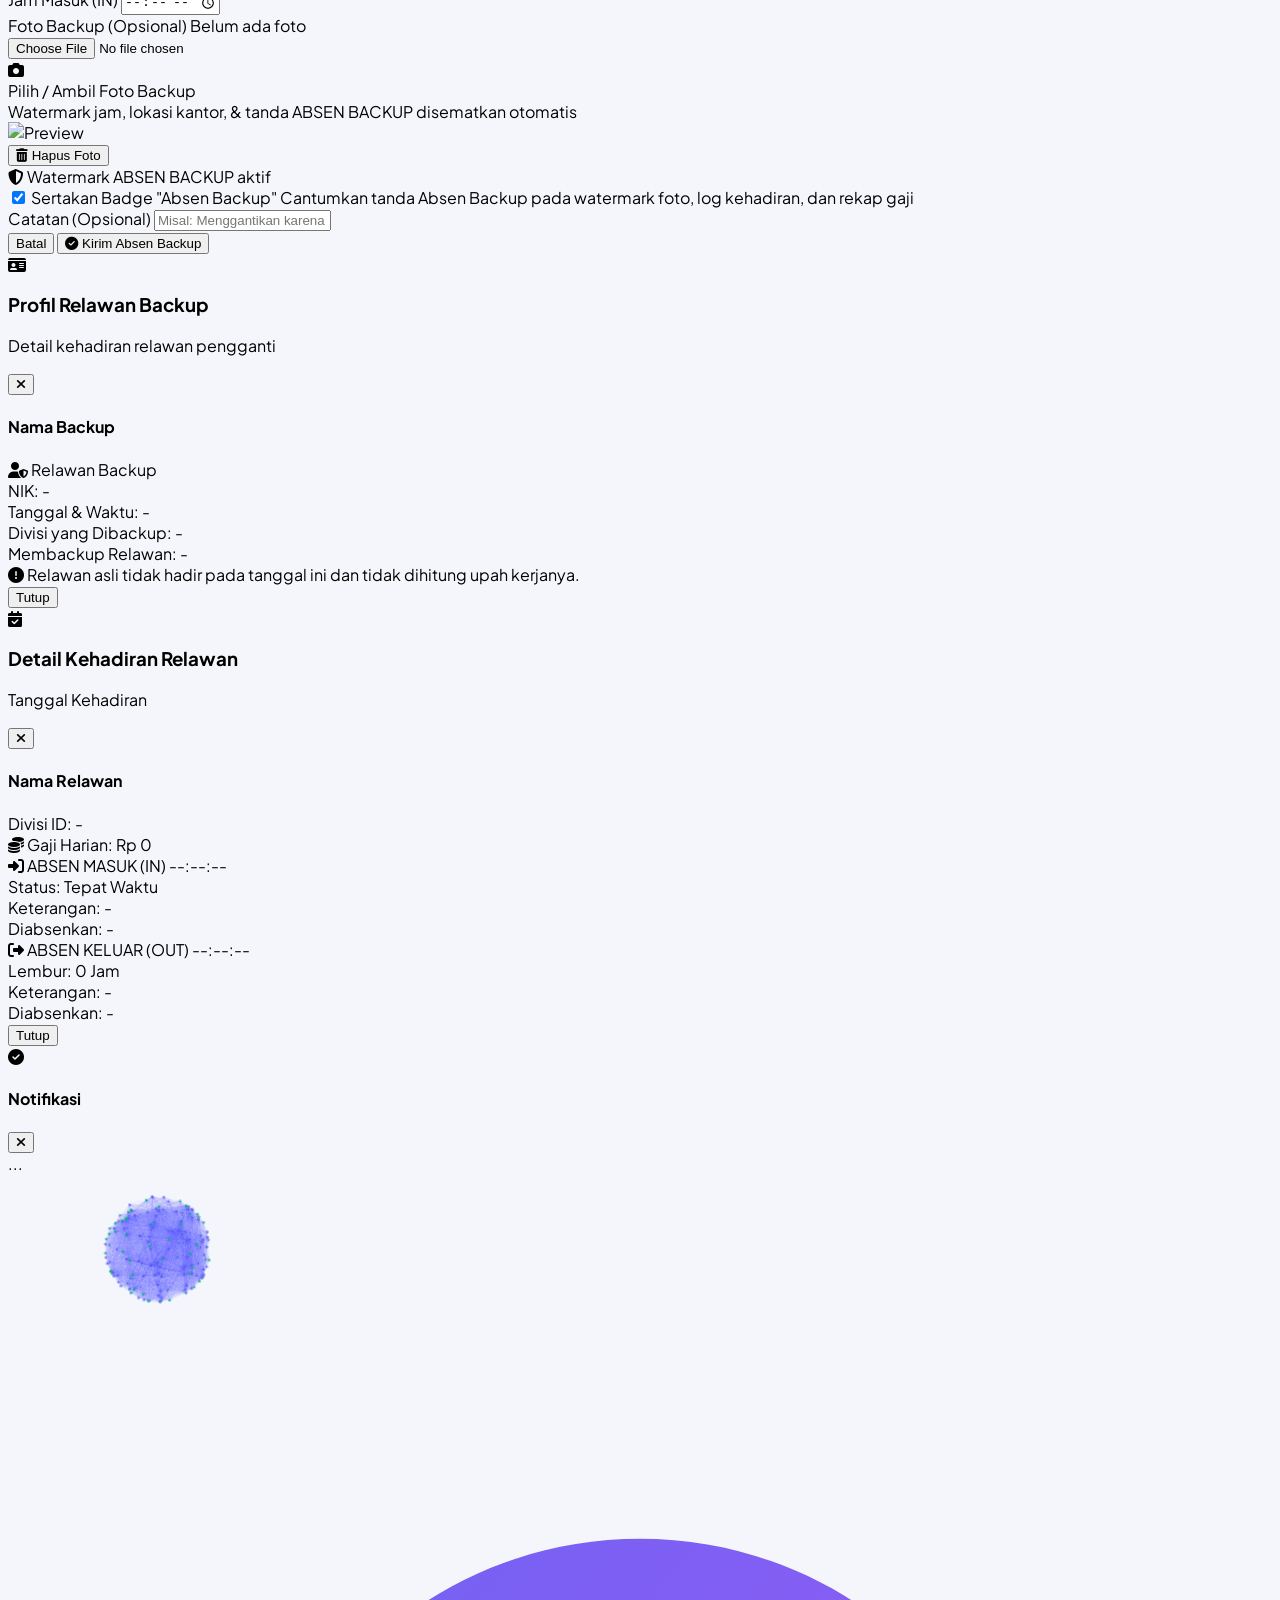
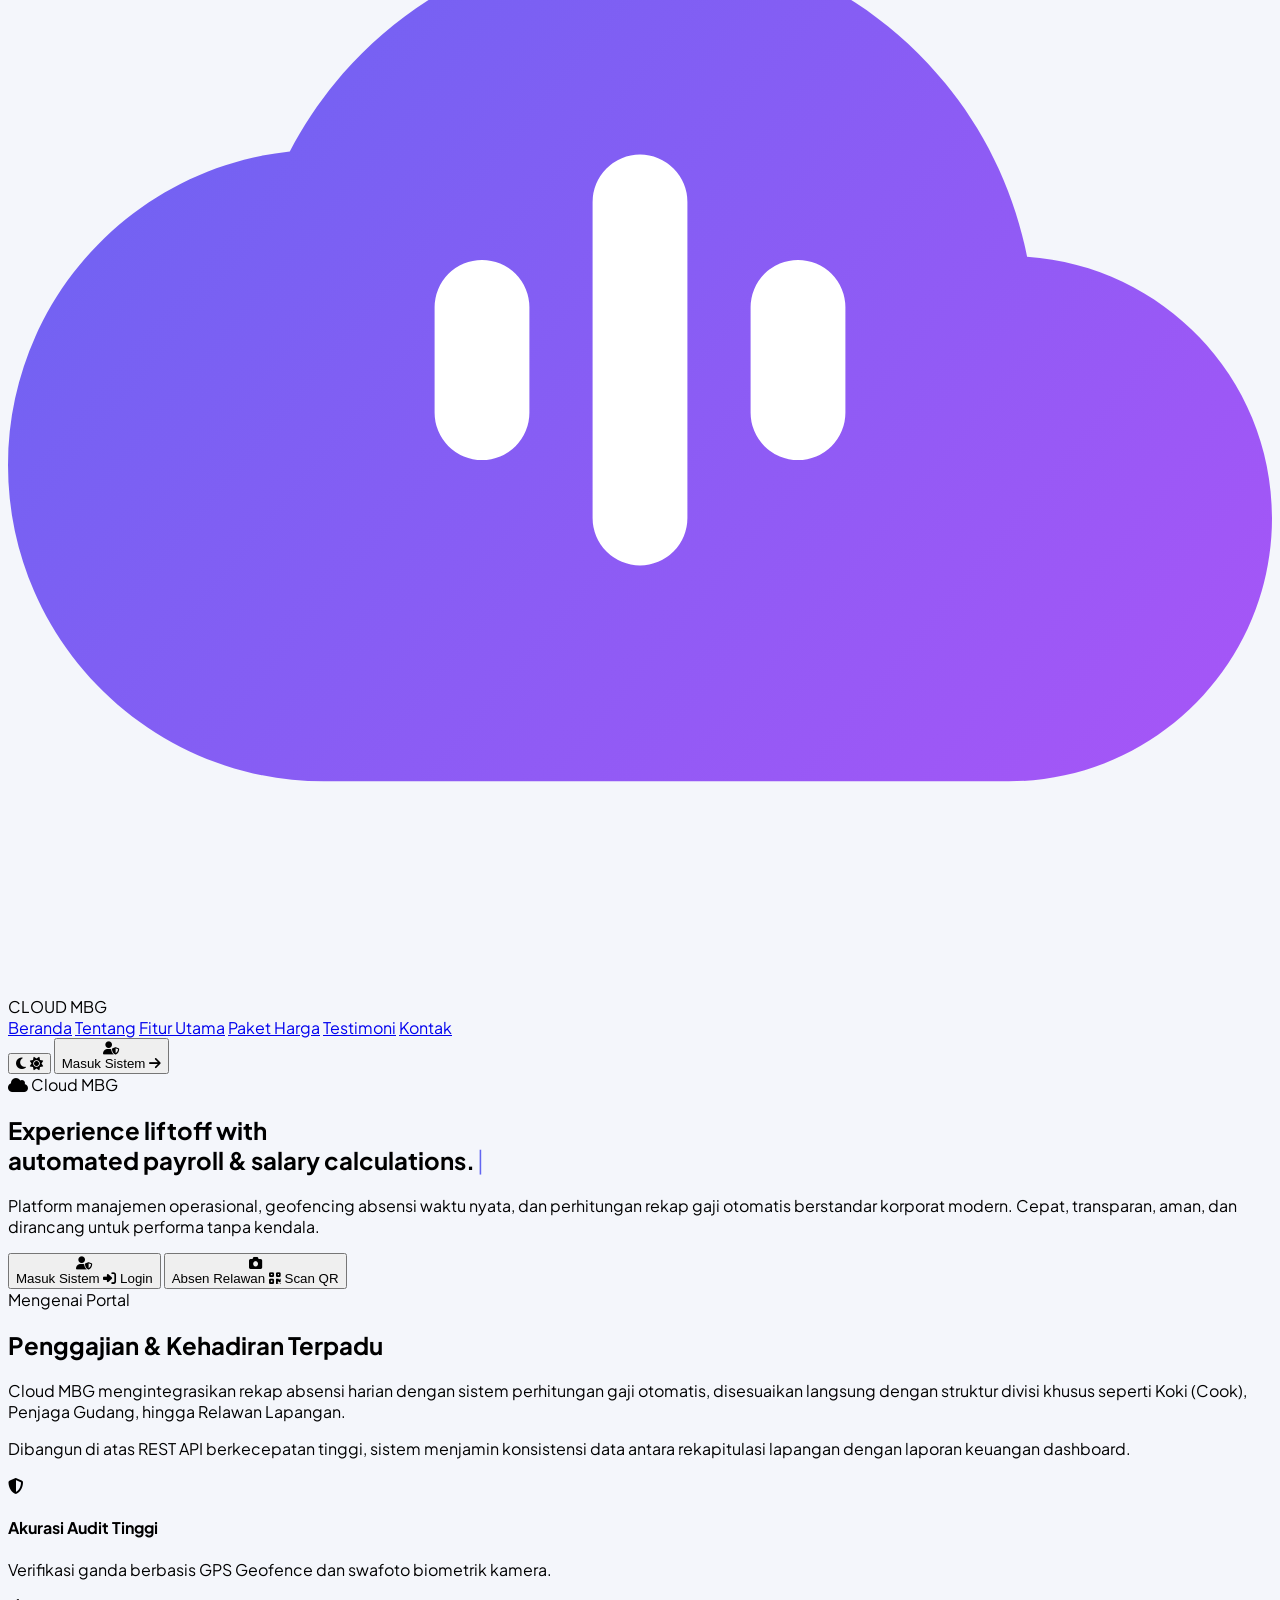
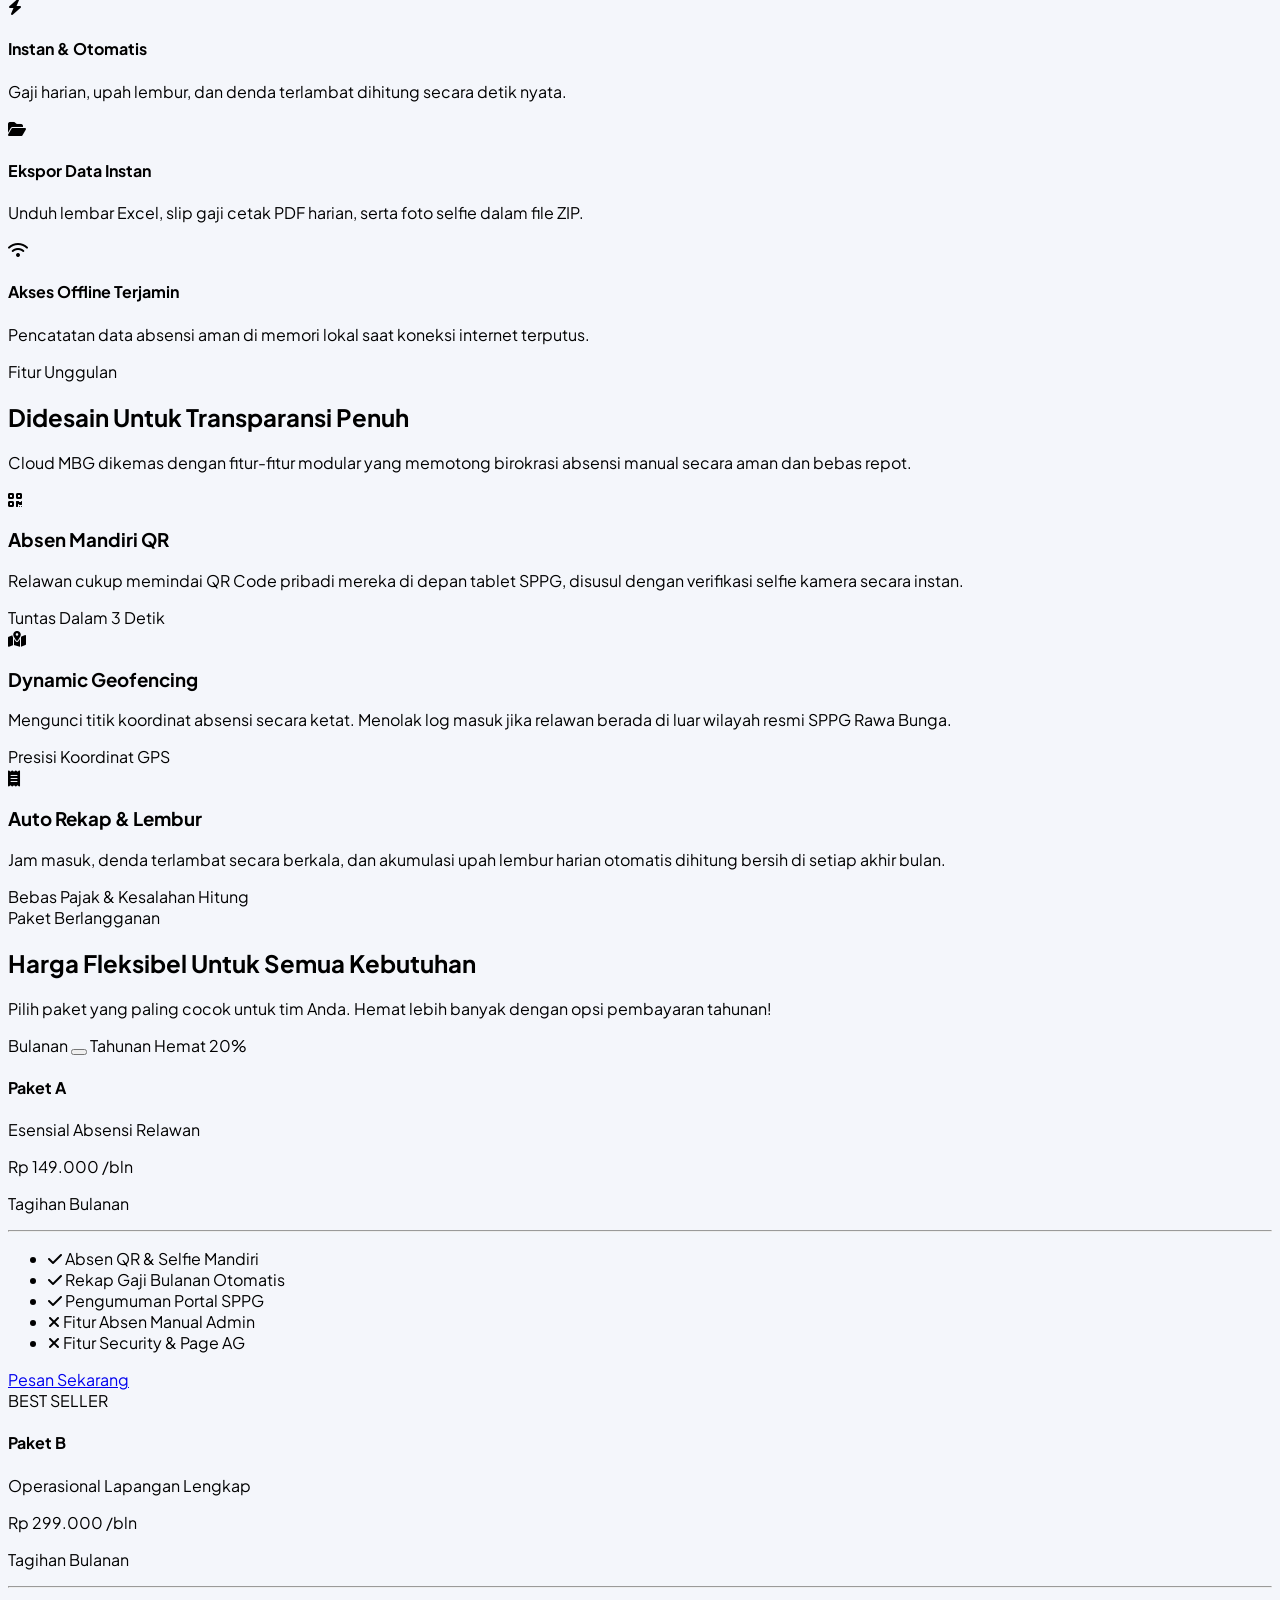
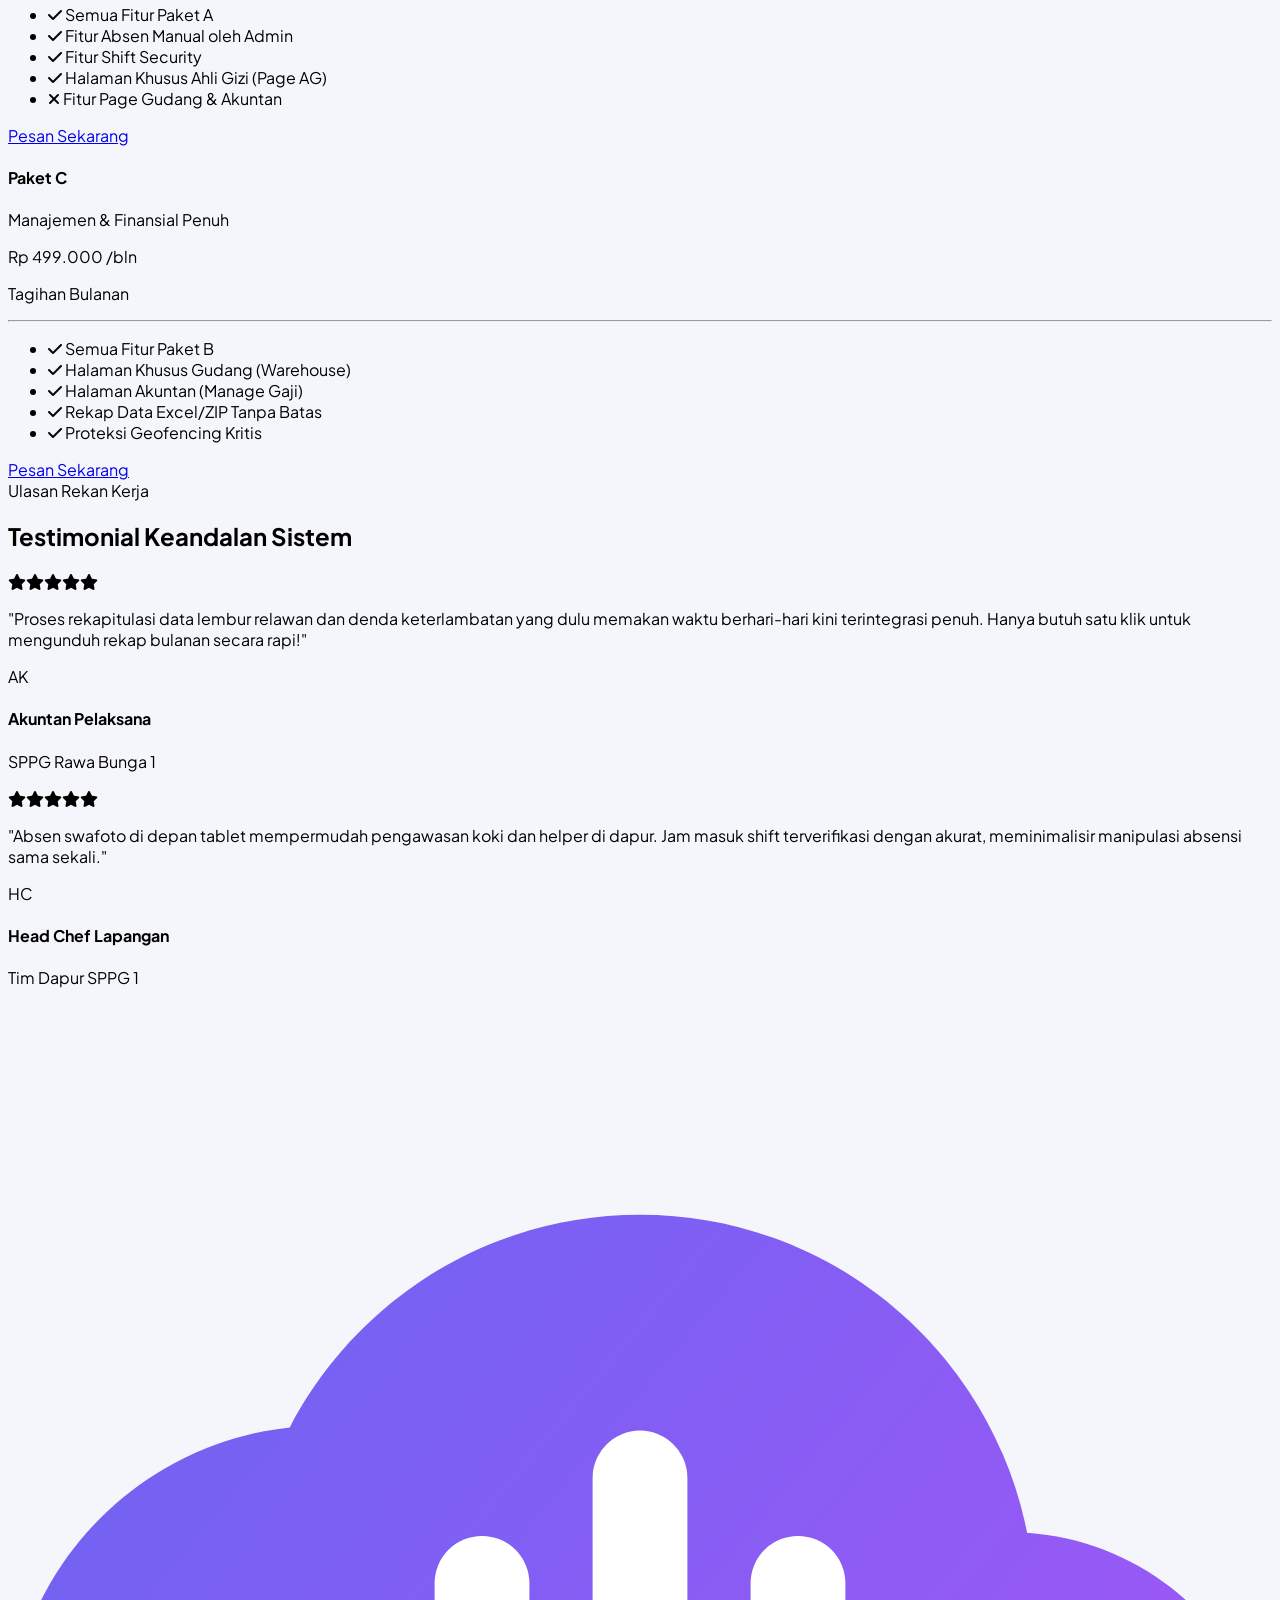
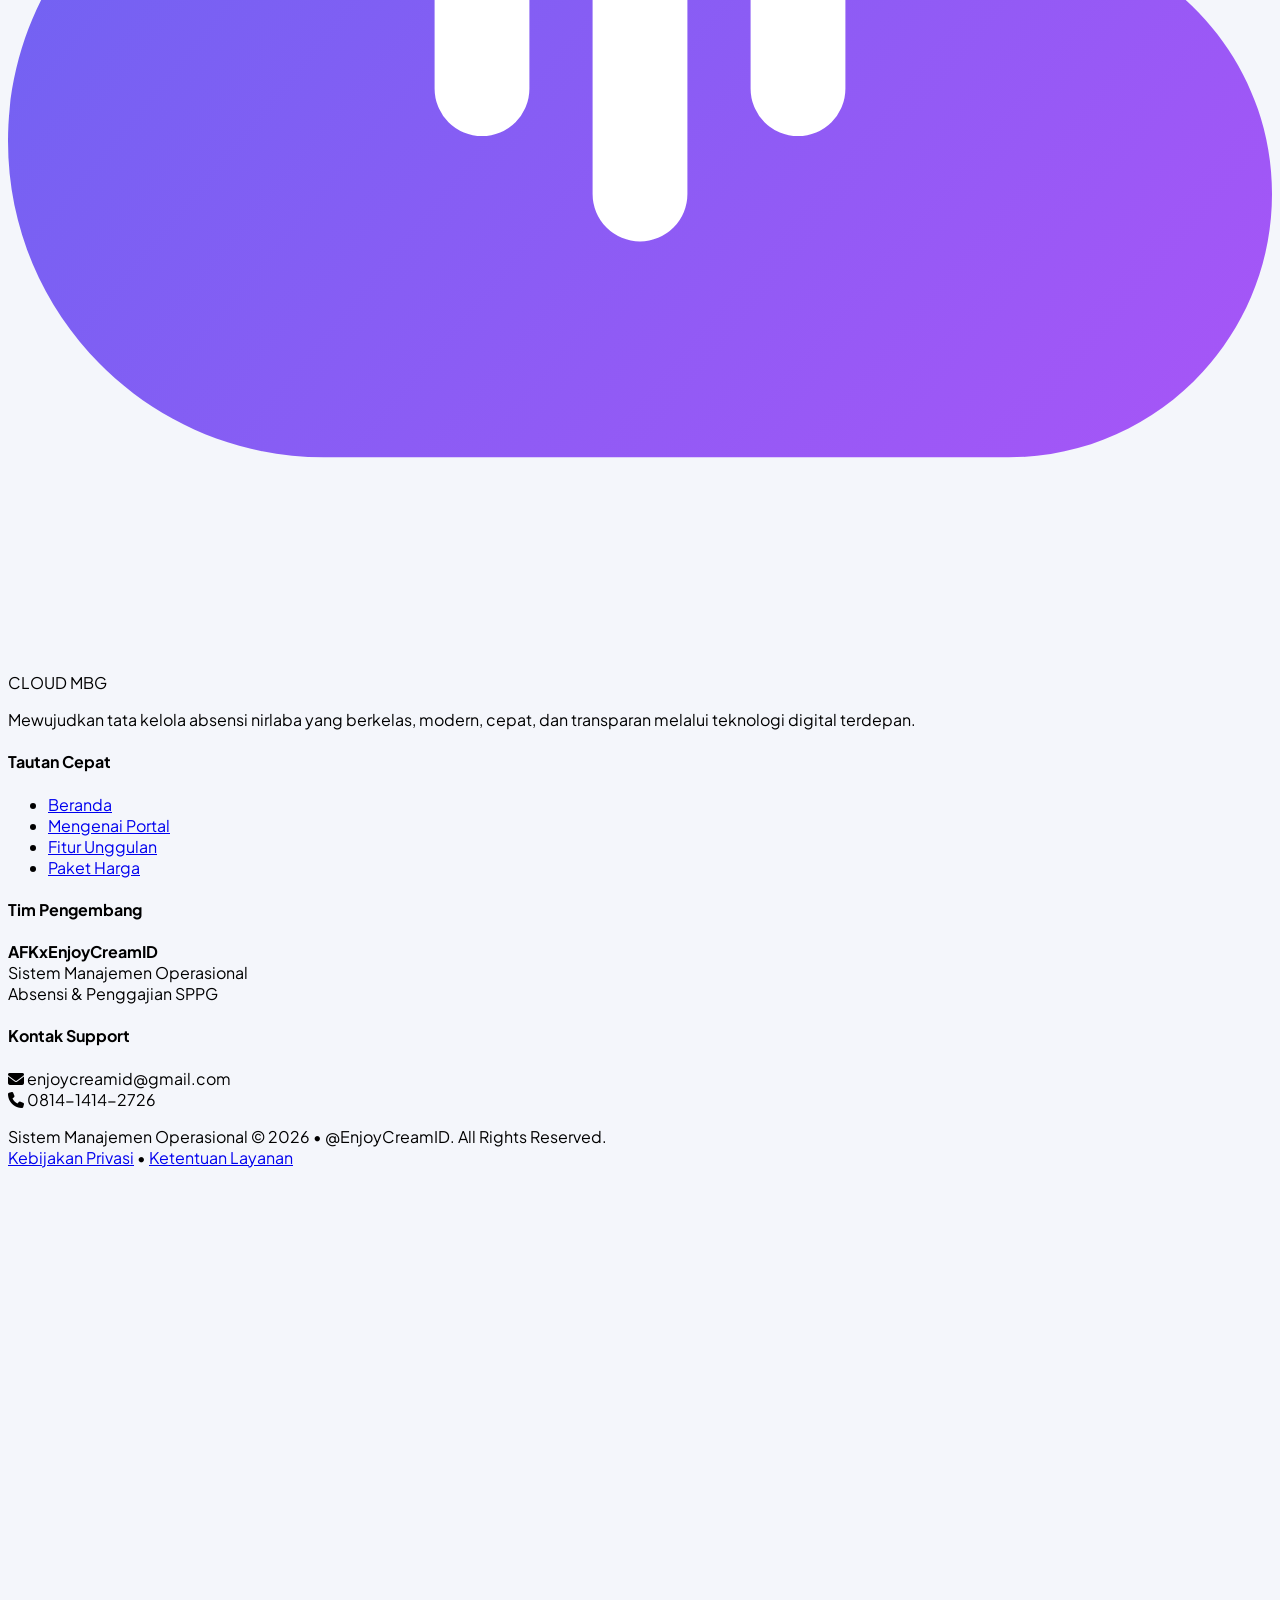
==== commit cf5aedf9: "fix: ambil seluruh log absensi supabase via paginasi paralel, simpan cache 120 hari, dan fix absen m" ====
--- a/index.html
+++ b/index.html
@@ -3187,6 +3187,7 @@
                                         <div class="text-[10px] text-slate-400">Relawan pengganti &amp; yang digantikan</div>
                                     </div>
                                 </label>
+
                             </div>
 
                             <!-- Tanggal Dikecualikan -->
@@ -5143,6 +5144,6 @@
     <script src="https://cdn.jsdelivr.net/npm/@supabase/supabase-js@2"></script>
 
     <!-- MAIN SCRIPT -->
-    <script src="script.js?v=3.4.3"></script>
+    <script src="script.js?v=3.4.4"></script>
 </body>
 </html>
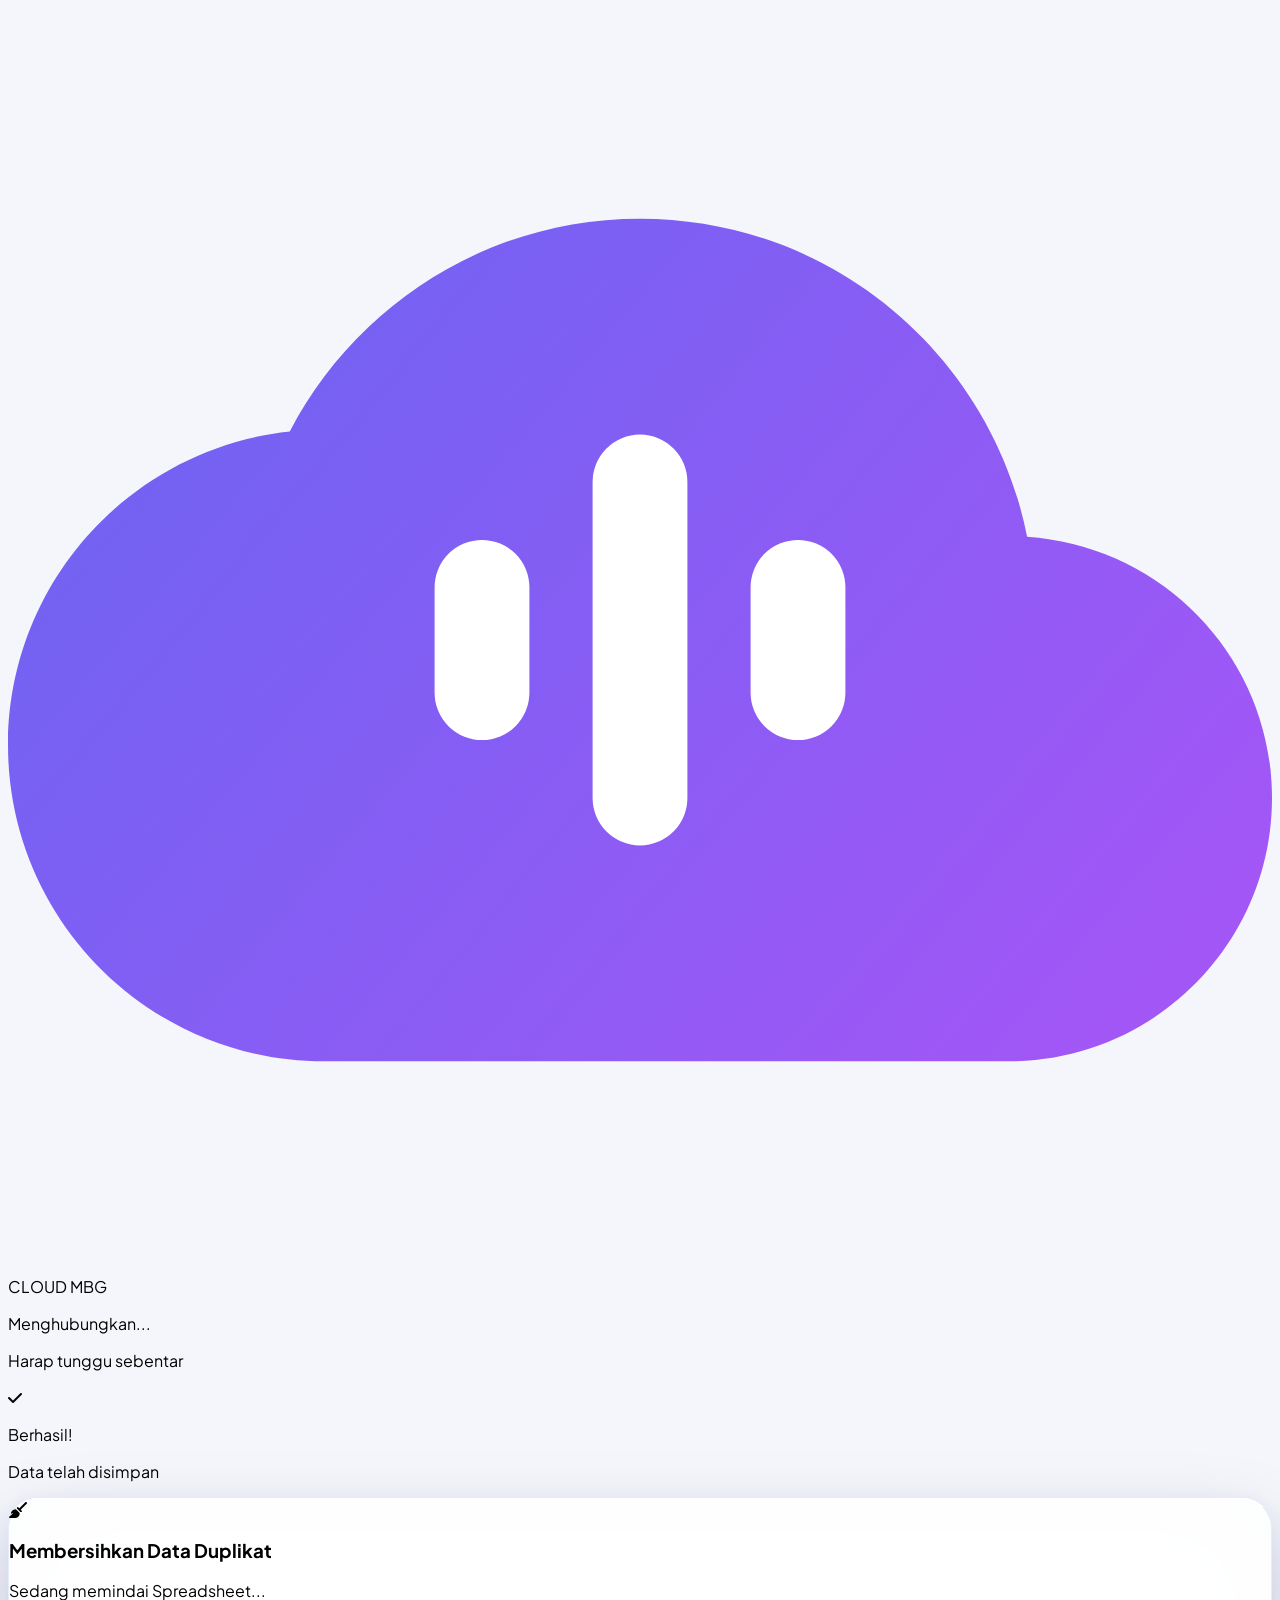
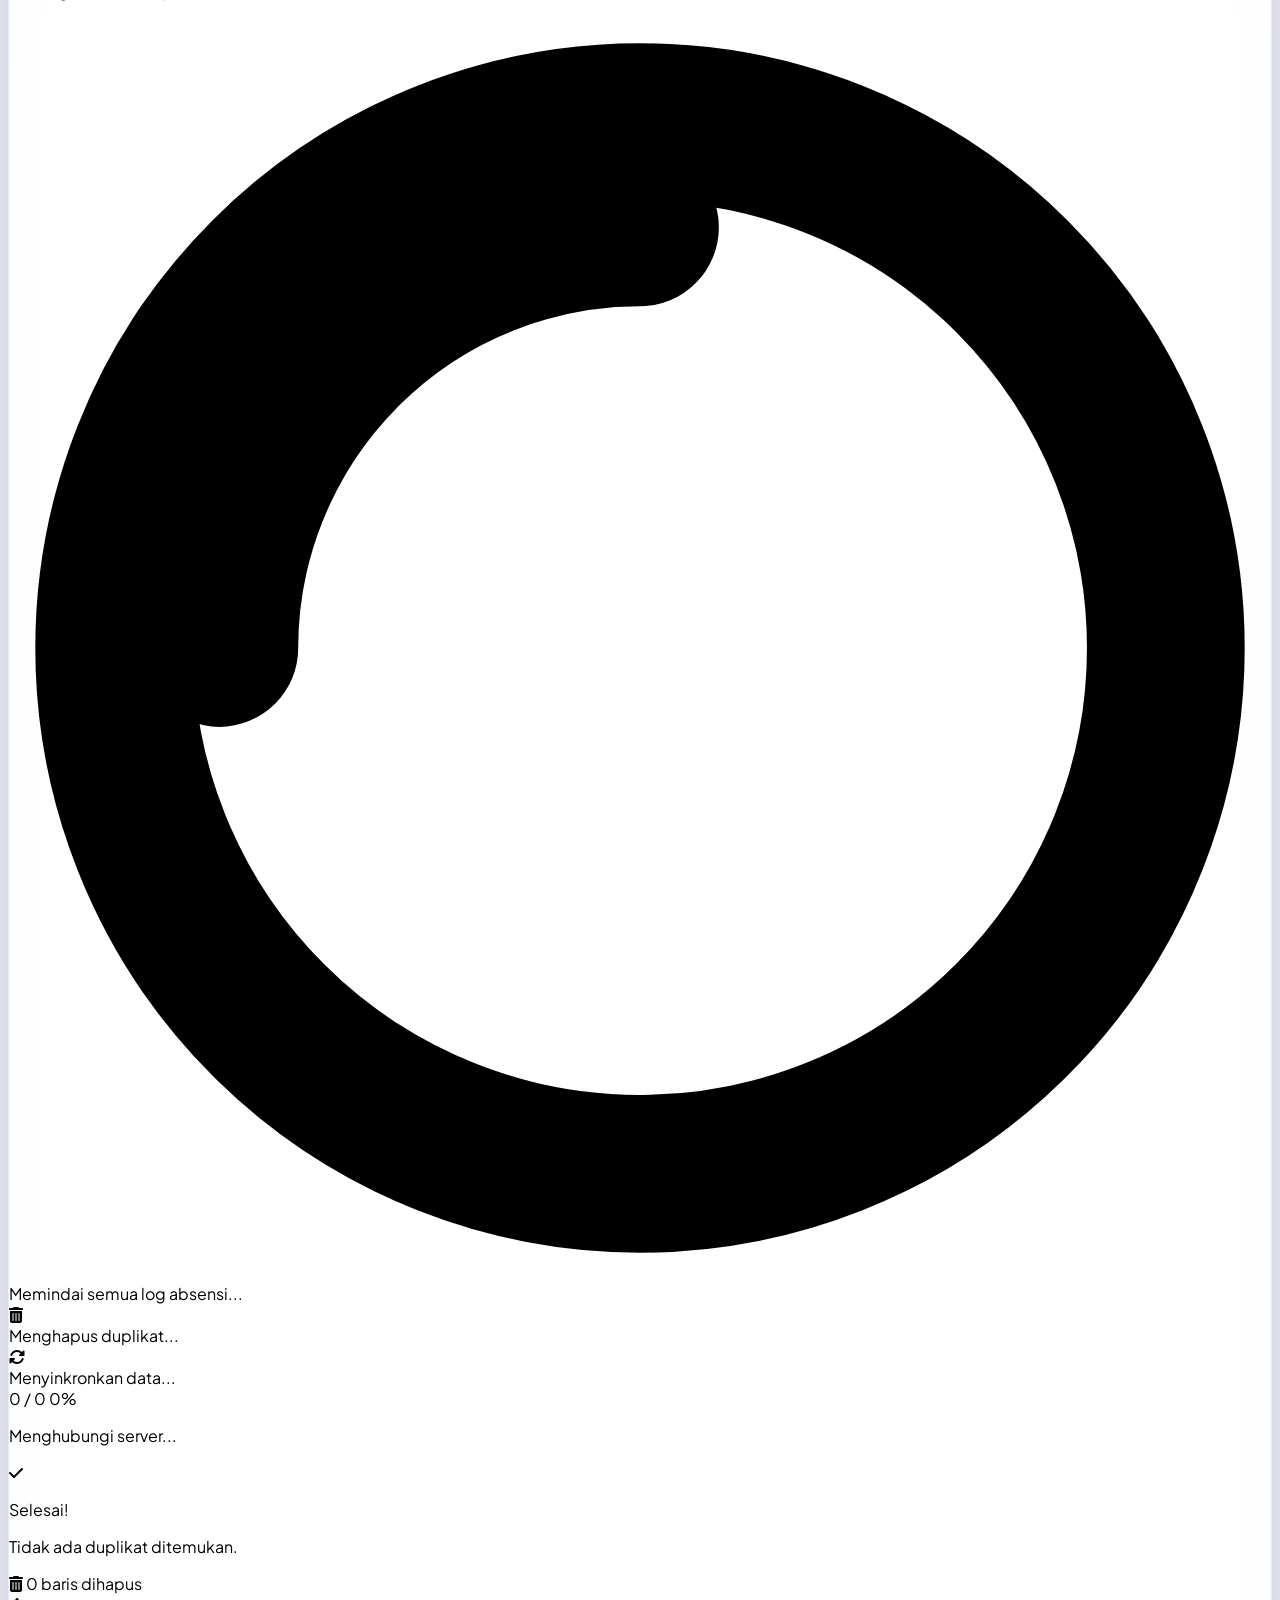
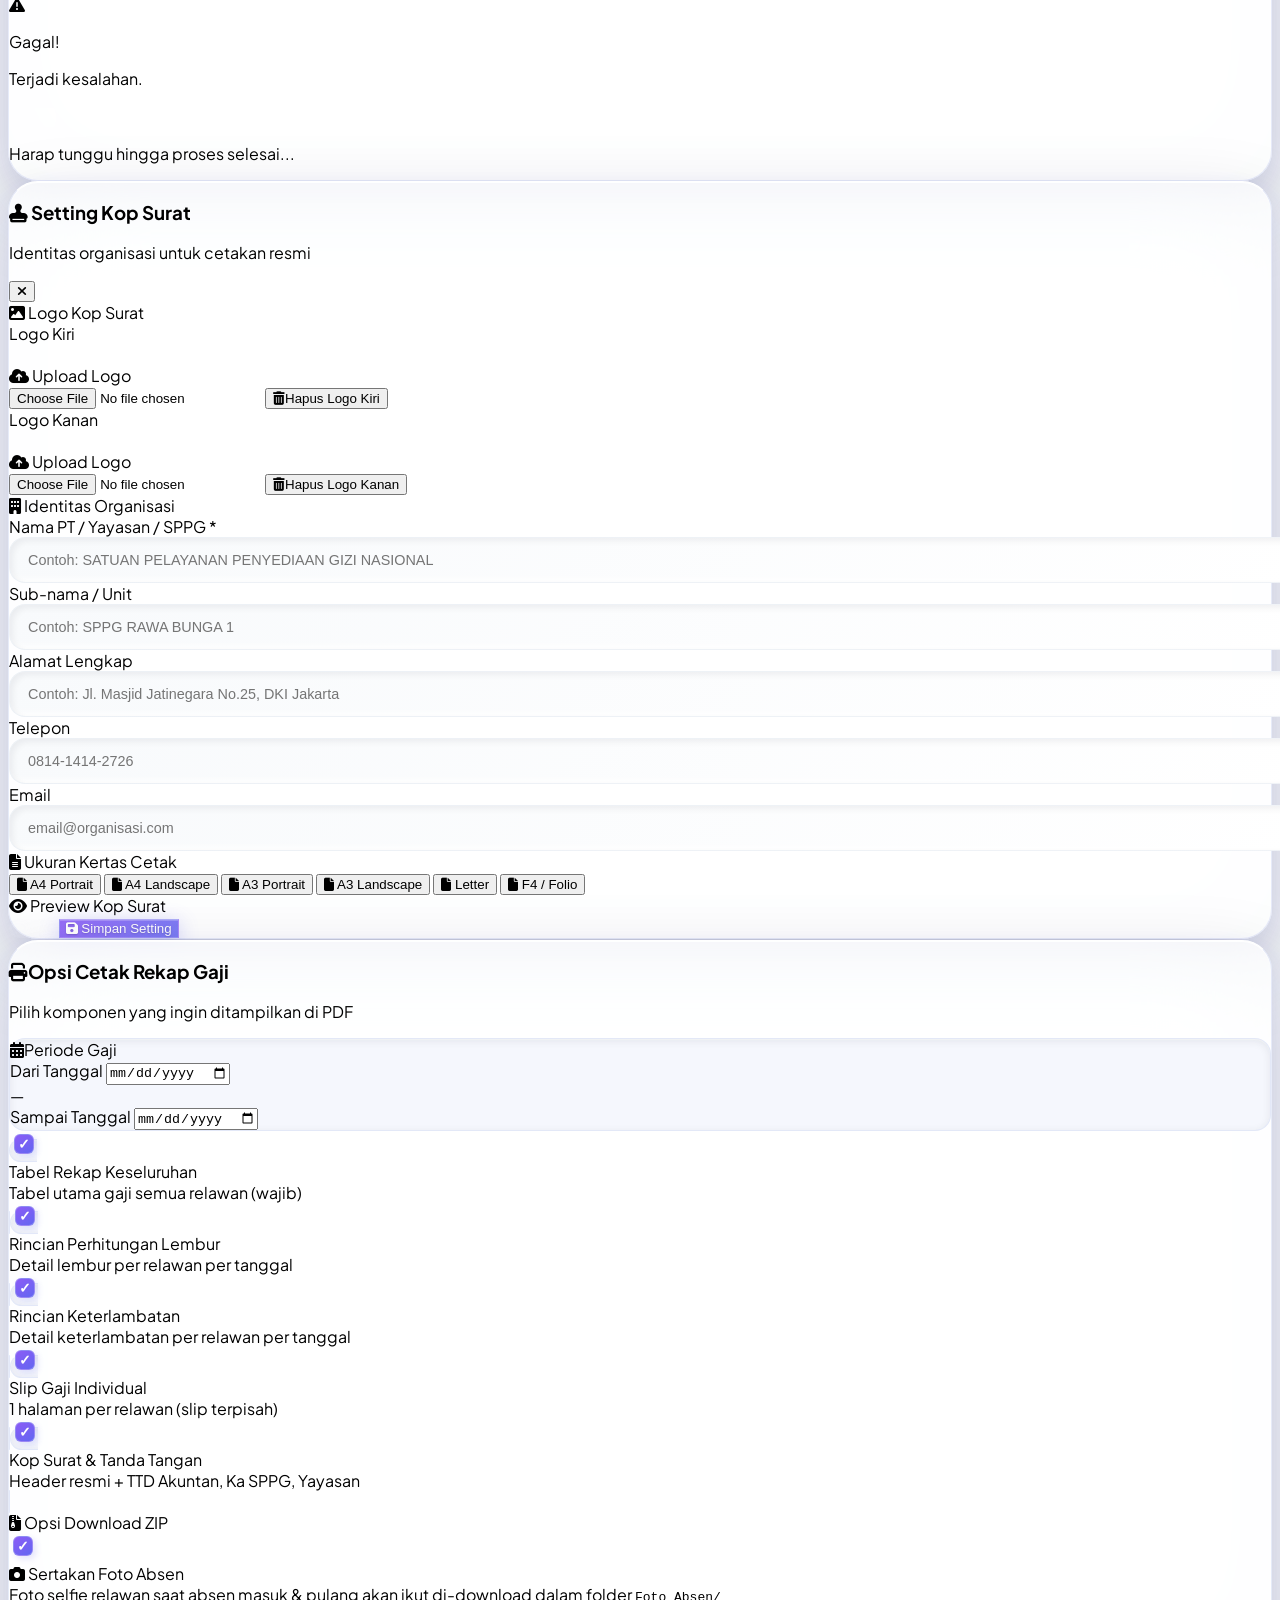
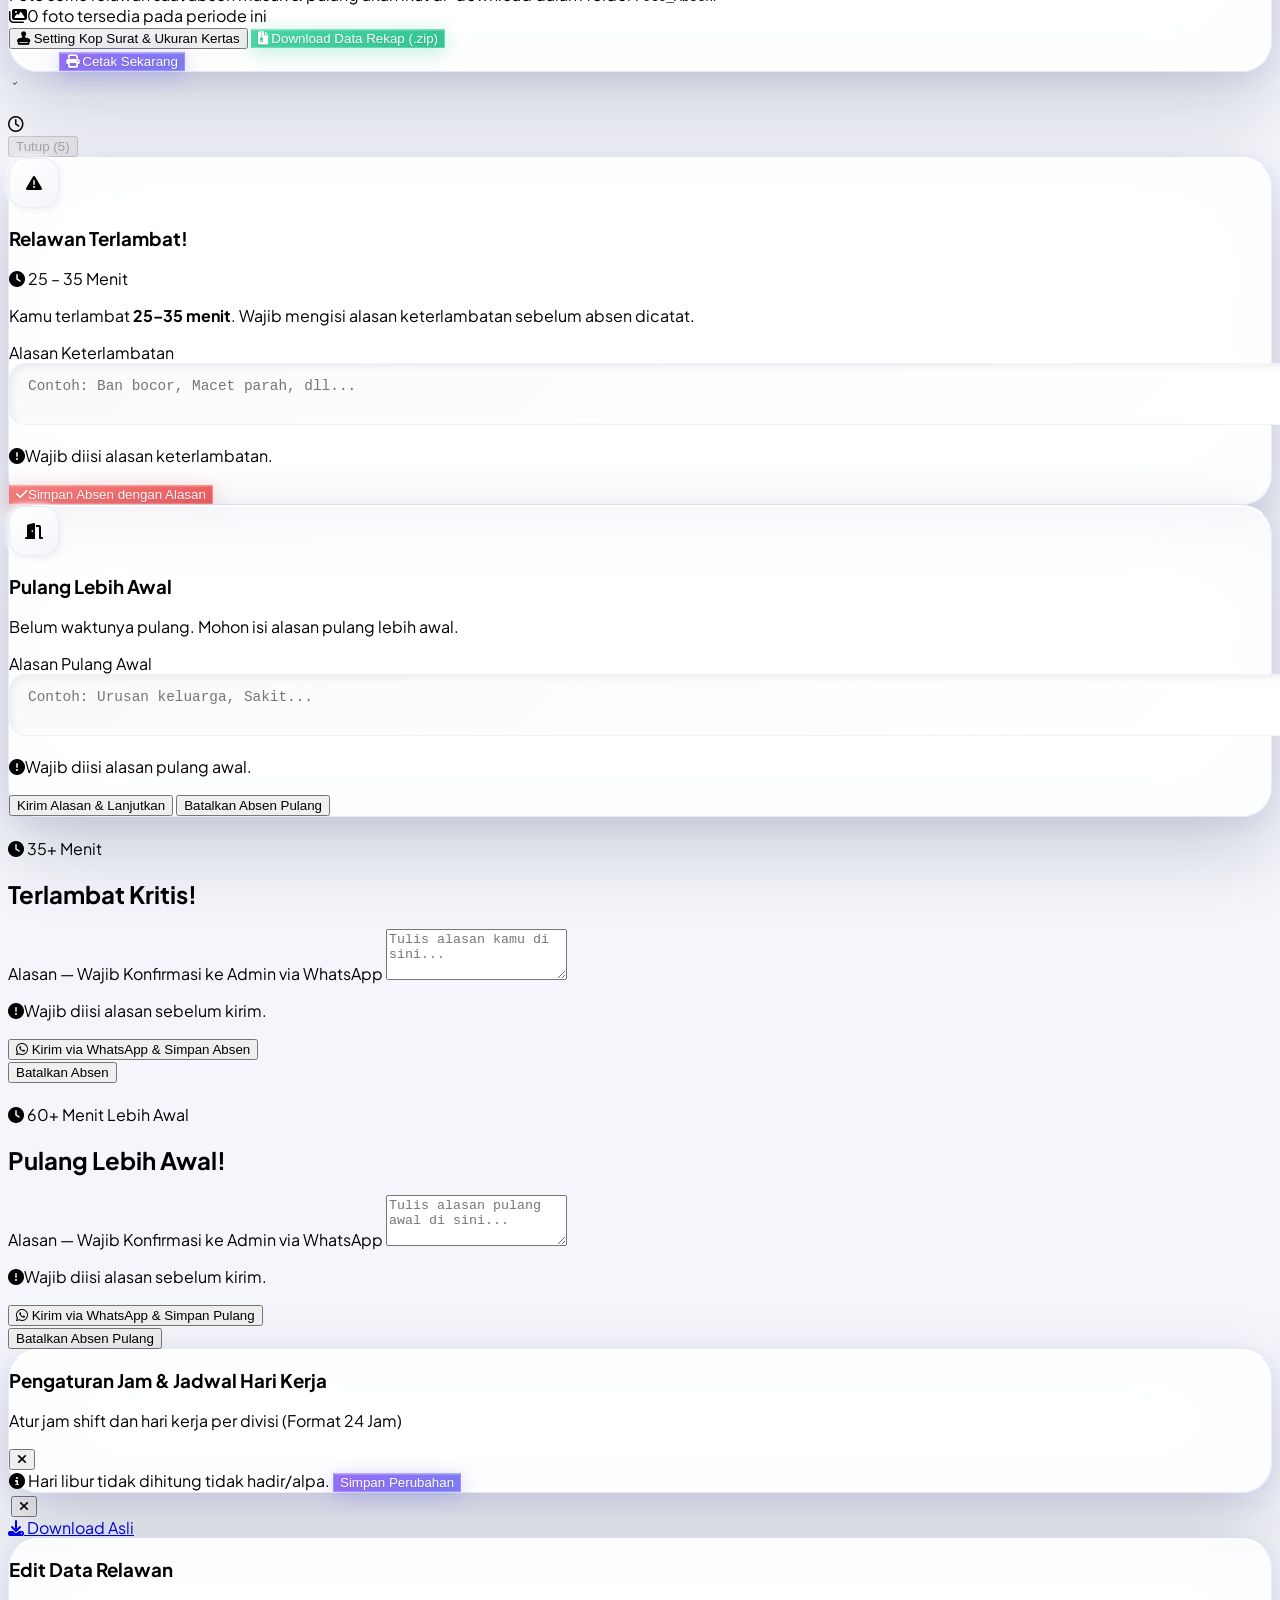
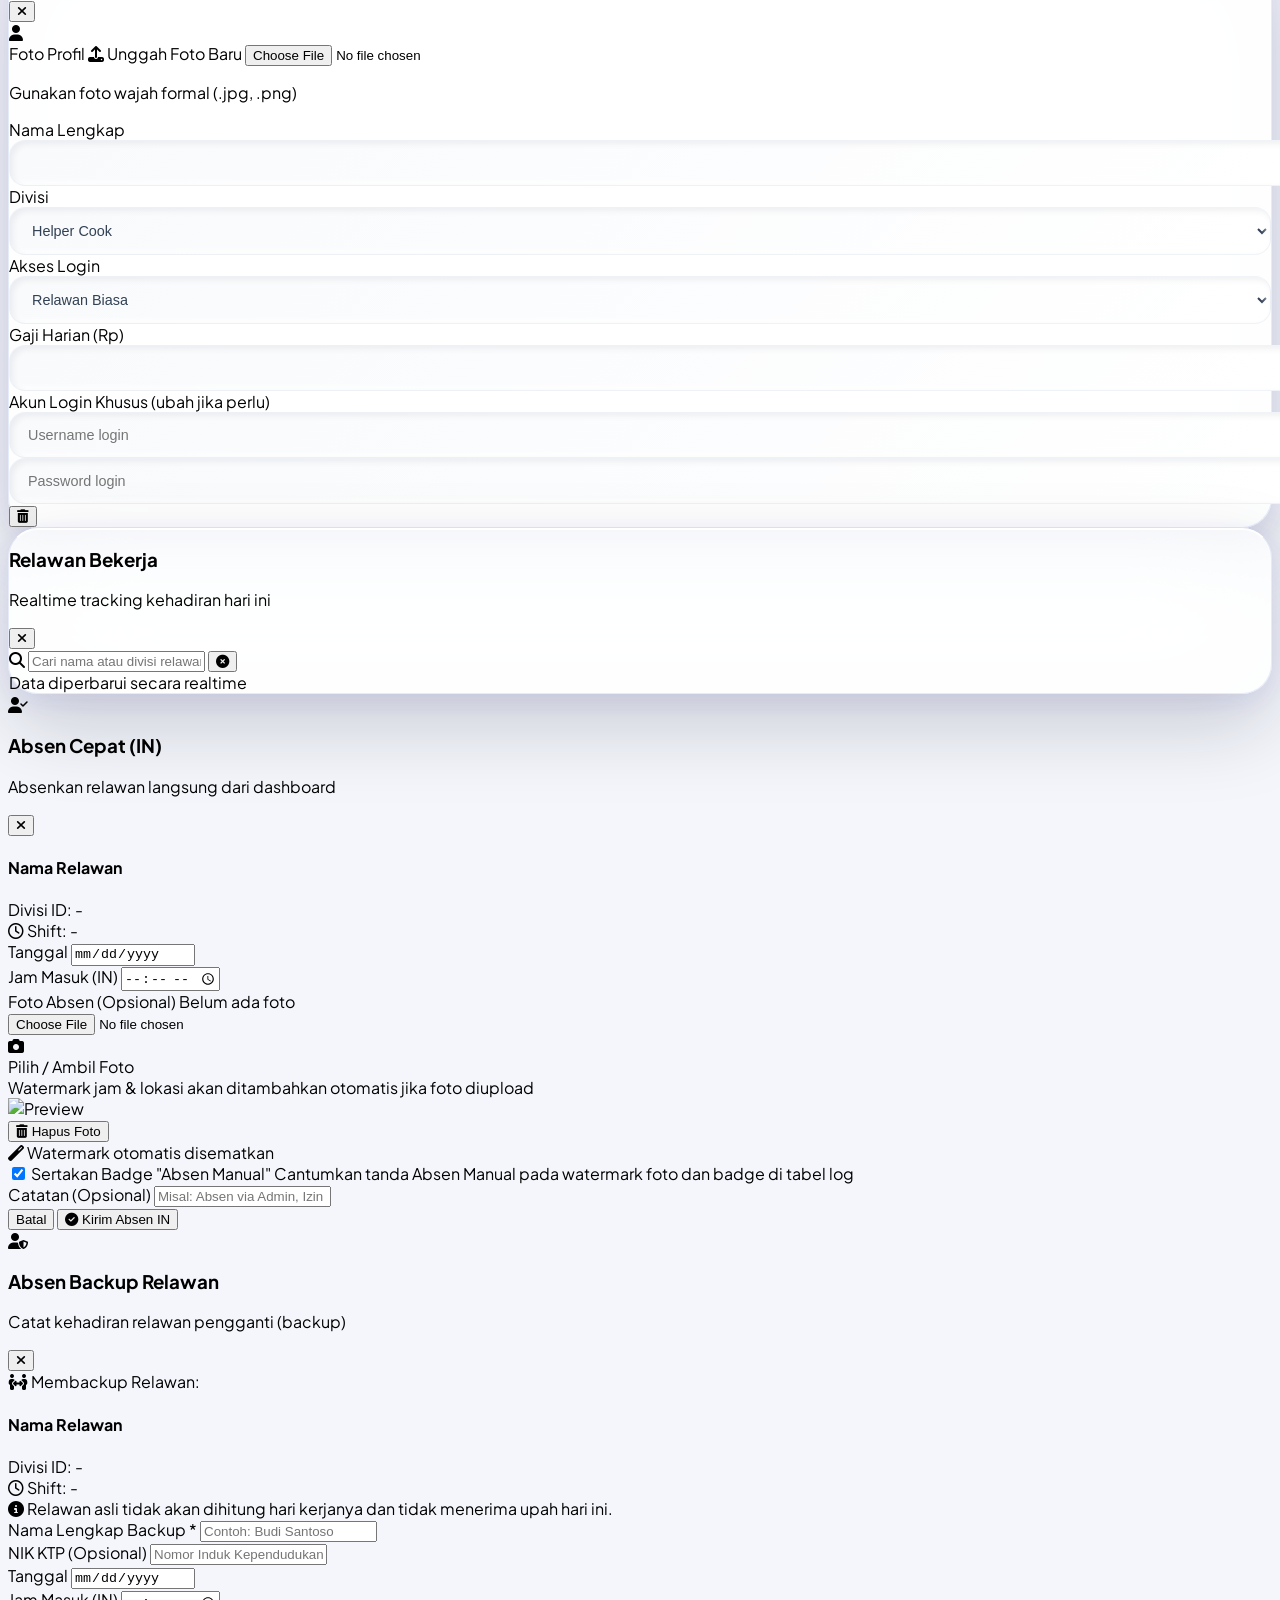
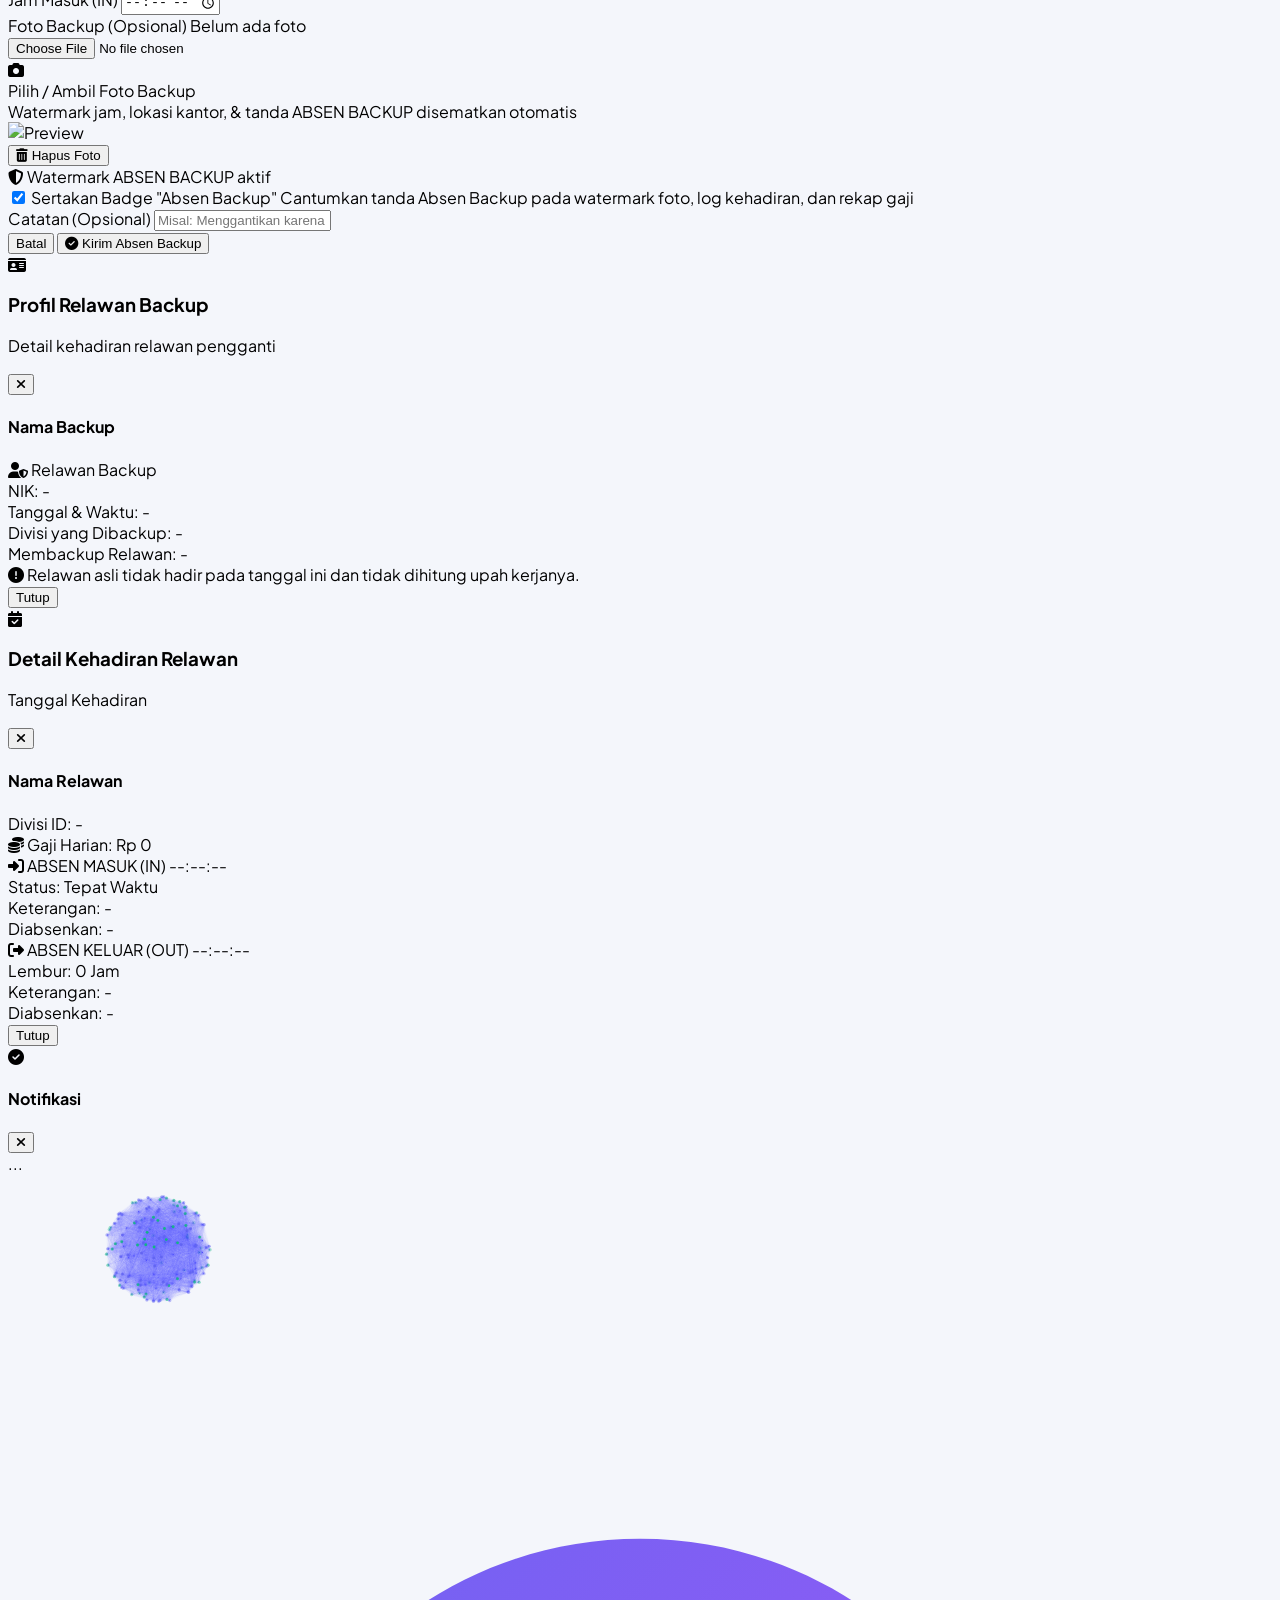
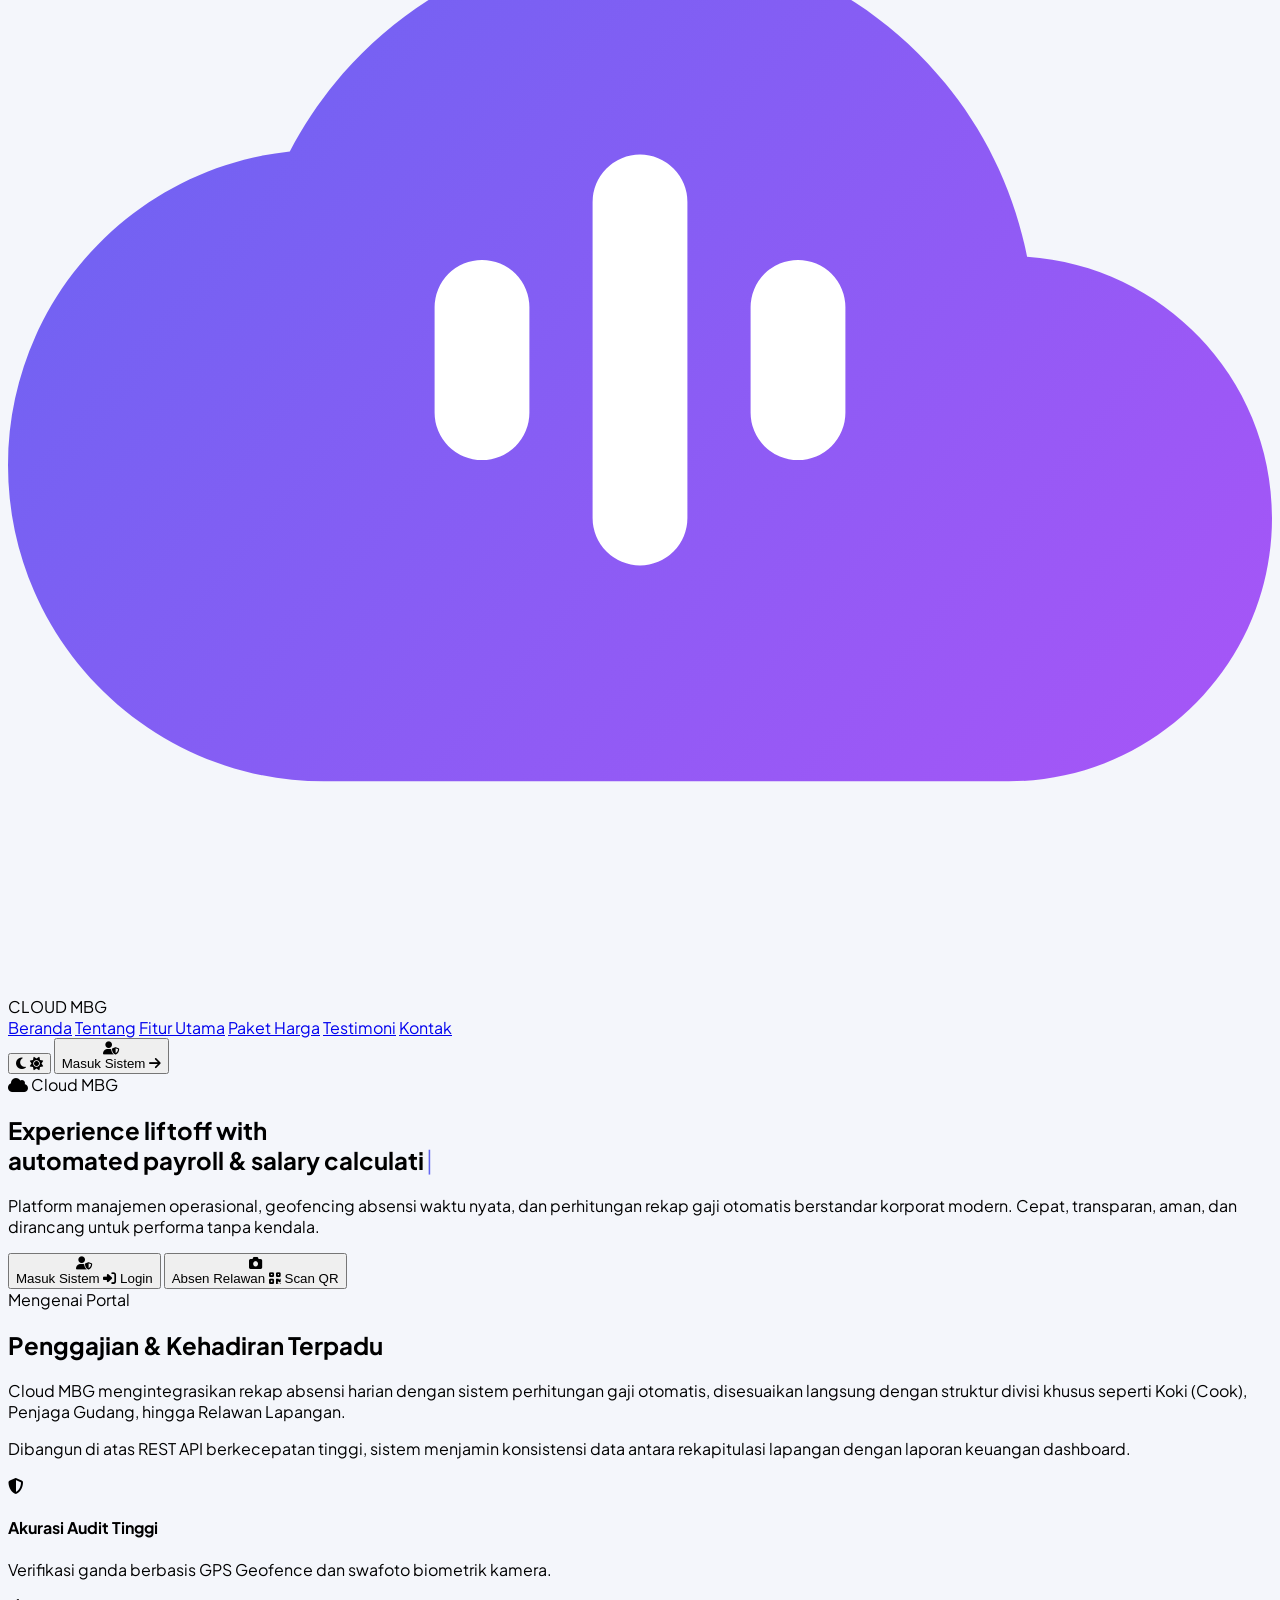
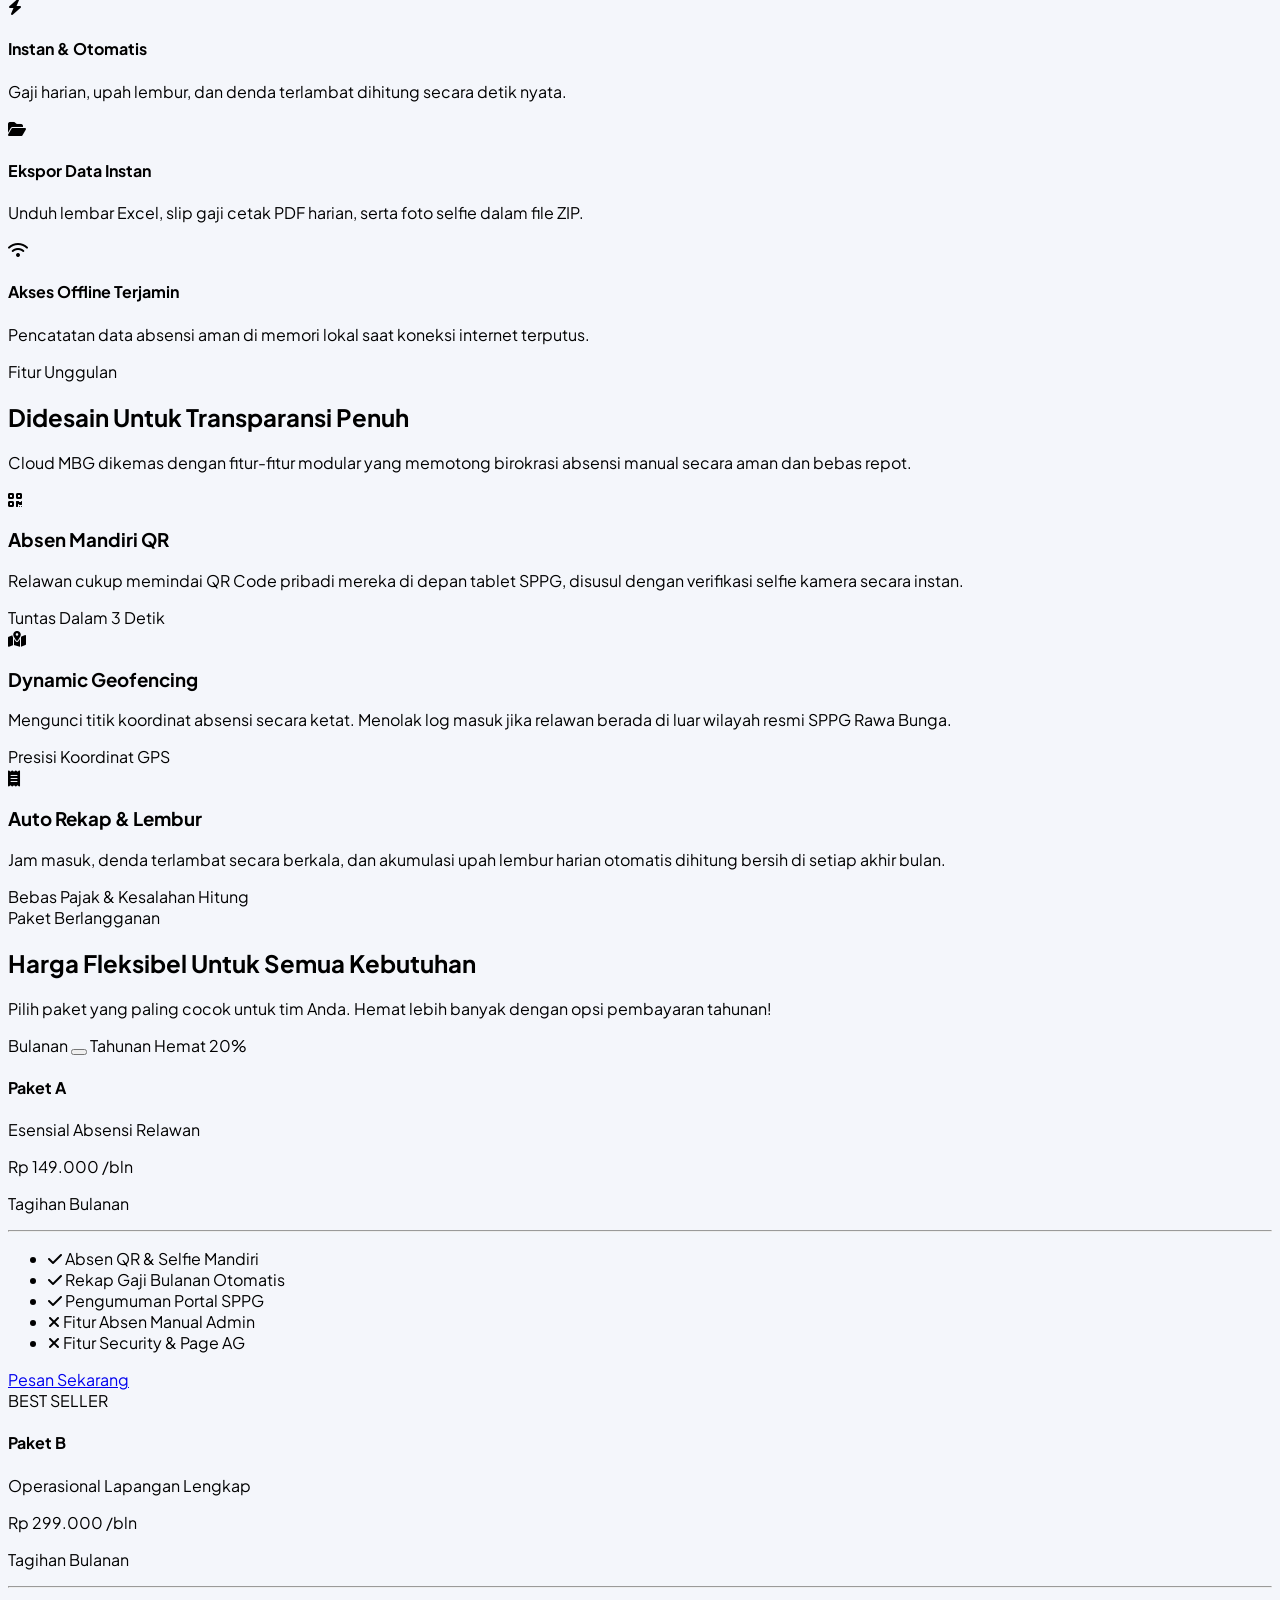
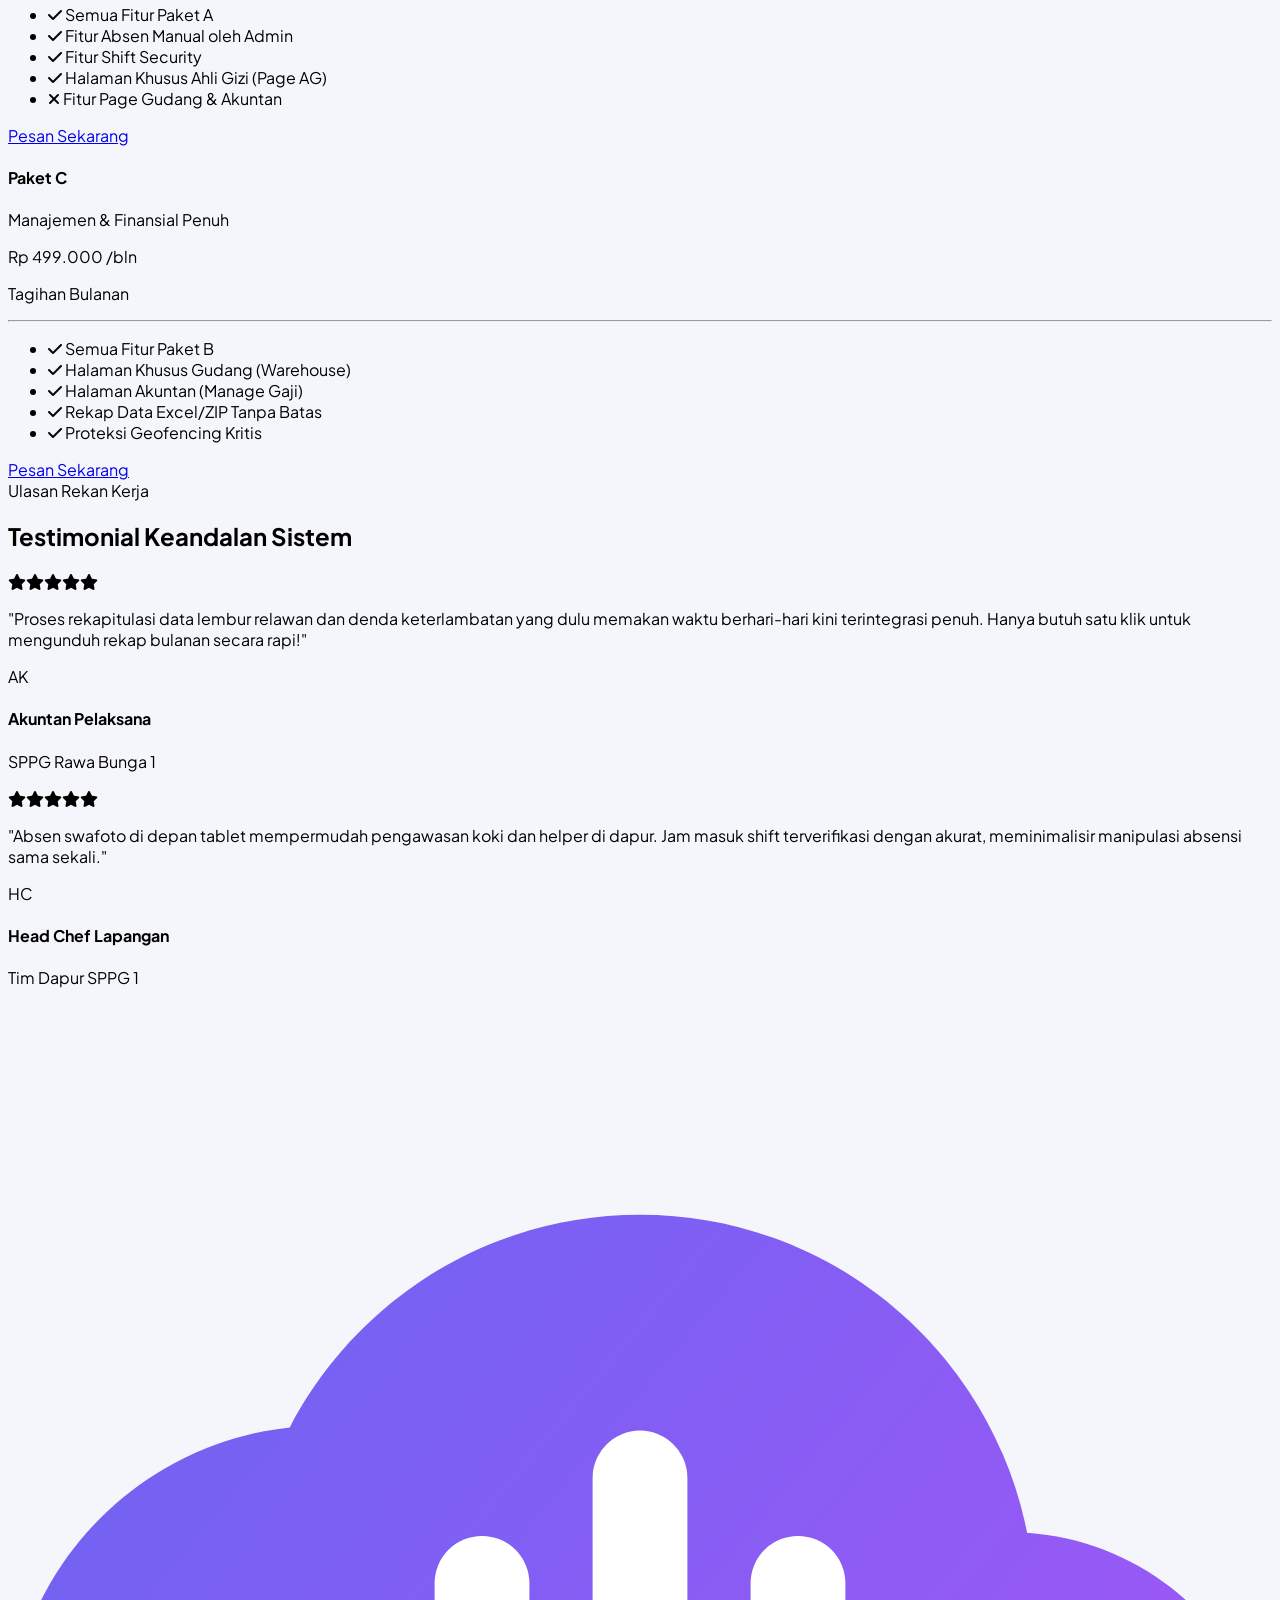
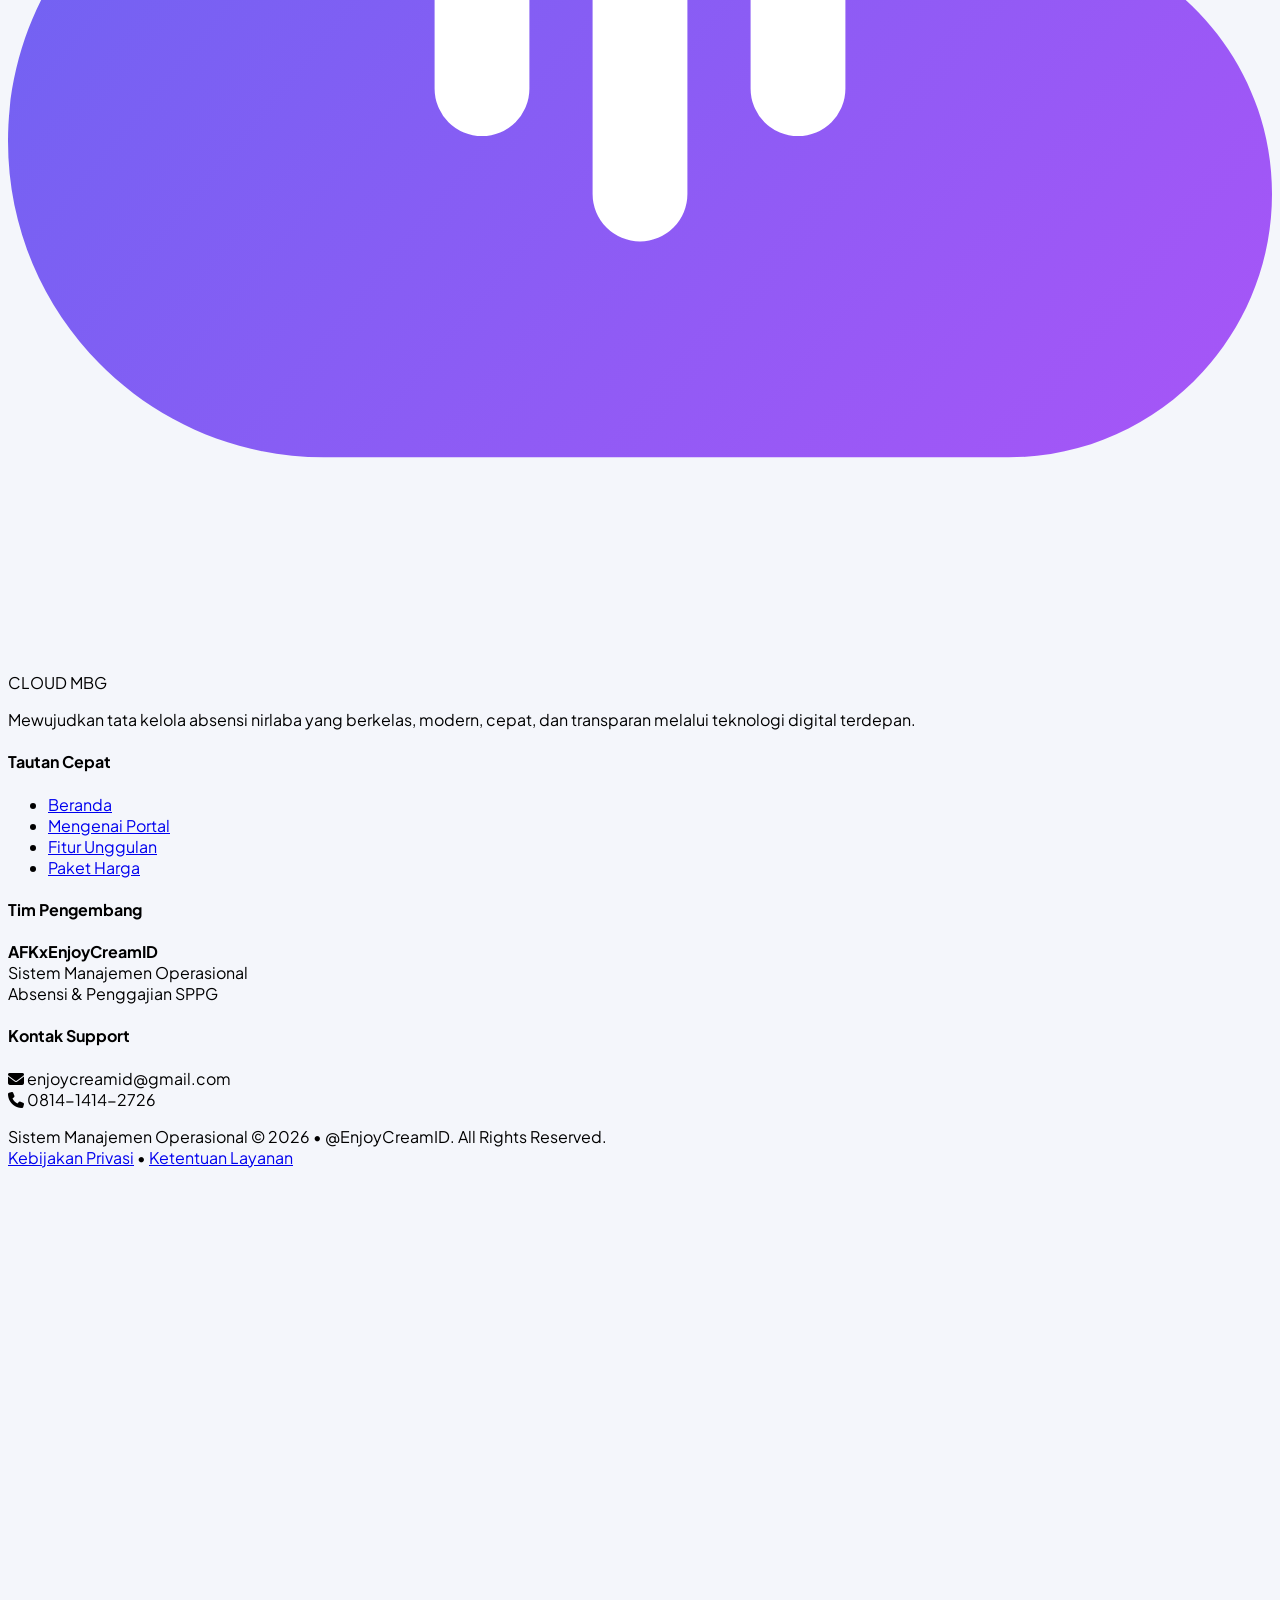
==== commit 1688fd24: "fix: tampilkan foto absen masuk & manual di list hadir hari ini dgn preview klik, dan fix preview fo" ====
--- a/index.html
+++ b/index.html
@@ -657,8 +657,8 @@
     </div>
 
     <!-- IMAGE PREVIEW MODAL -->
-    <div id="imgModal" class="fixed inset-0 z-[250] bg-slate-900/80 backdrop-blur-sm hidden flex items-center justify-center p-4 transition-opacity duration-300 opacity-0" onclick="closePreview()">
-        <img id="imgModalSrc" src="" class="max-w-full max-h-[80vh] rounded-xl shadow-2xl border border-white/10 transform scale-95 transition-transform duration-300">
+    <div id="imgModal" class="fixed inset-0 z-[480] bg-slate-900/80 backdrop-blur-sm hidden flex items-center justify-center p-4 transition-opacity duration-300 opacity-0" onclick="closePreview()">
+        <img id="imgModalSrc" src="" class="max-w-full max-h-[80vh] rounded-xl shadow-2xl border border-white/10 transform scale-95 transition-transform duration-300" onclick="event.stopPropagation()">
         <button class="absolute top-6 right-6 w-10 h-10 bg-white/10 text-white rounded-full flex items-center justify-center hover:bg-red-500 transition"><i class="fas fa-times"></i></button>
         <div class="absolute bottom-6 left-0 right-0 text-center">
             <a id="imgDownloadLink" href="#" target="_blank" class="inline-flex items-center gap-2 bg-white text-slate-900 px-4 py-2 rounded-full text-xs font-bold hover:bg-blue-600 hover:text-white transition" onclick="event.stopPropagation()">
@@ -1137,6 +1137,9 @@
                         </div>
                     </div>
                 </div>
+
+                <!-- Backup Notice Banner (jika relawan dibackup pada hari ini) -->
+                <div id="dailyDetailBackupBanner" class="hidden"></div>
 
                 <!-- Absen Masuk (IN) Card -->
                 <div class="p-3.5 rounded-2xl bg-emerald-50/50 dark:bg-emerald-950/20 border border-emerald-100 dark:border-emerald-500/20 space-y-2.5">
@@ -5144,6 +5147,6 @@
     <script src="https://cdn.jsdelivr.net/npm/@supabase/supabase-js@2"></script>
 
     <!-- MAIN SCRIPT -->
-    <script src="script.js?v=3.4.4"></script>
+    <script src="script.js?v=3.4.5"></script>
 </body>
 </html>
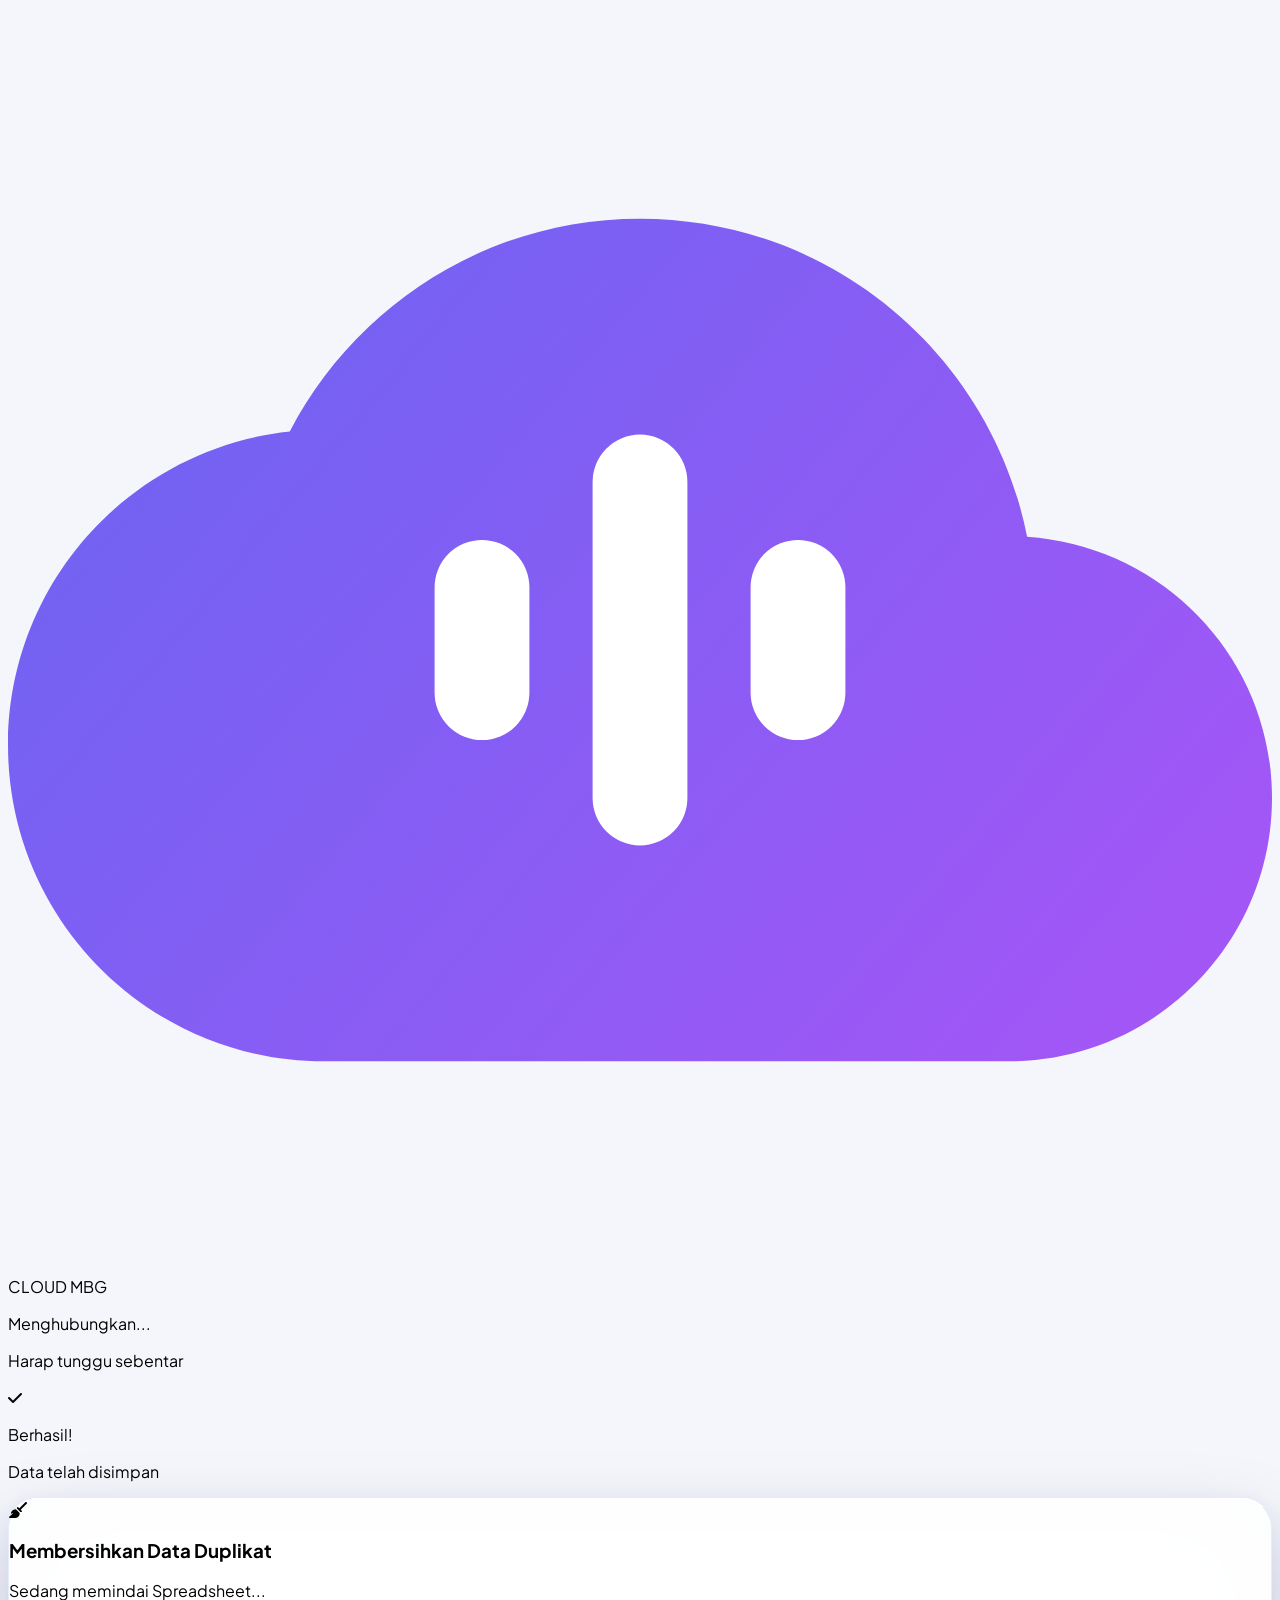
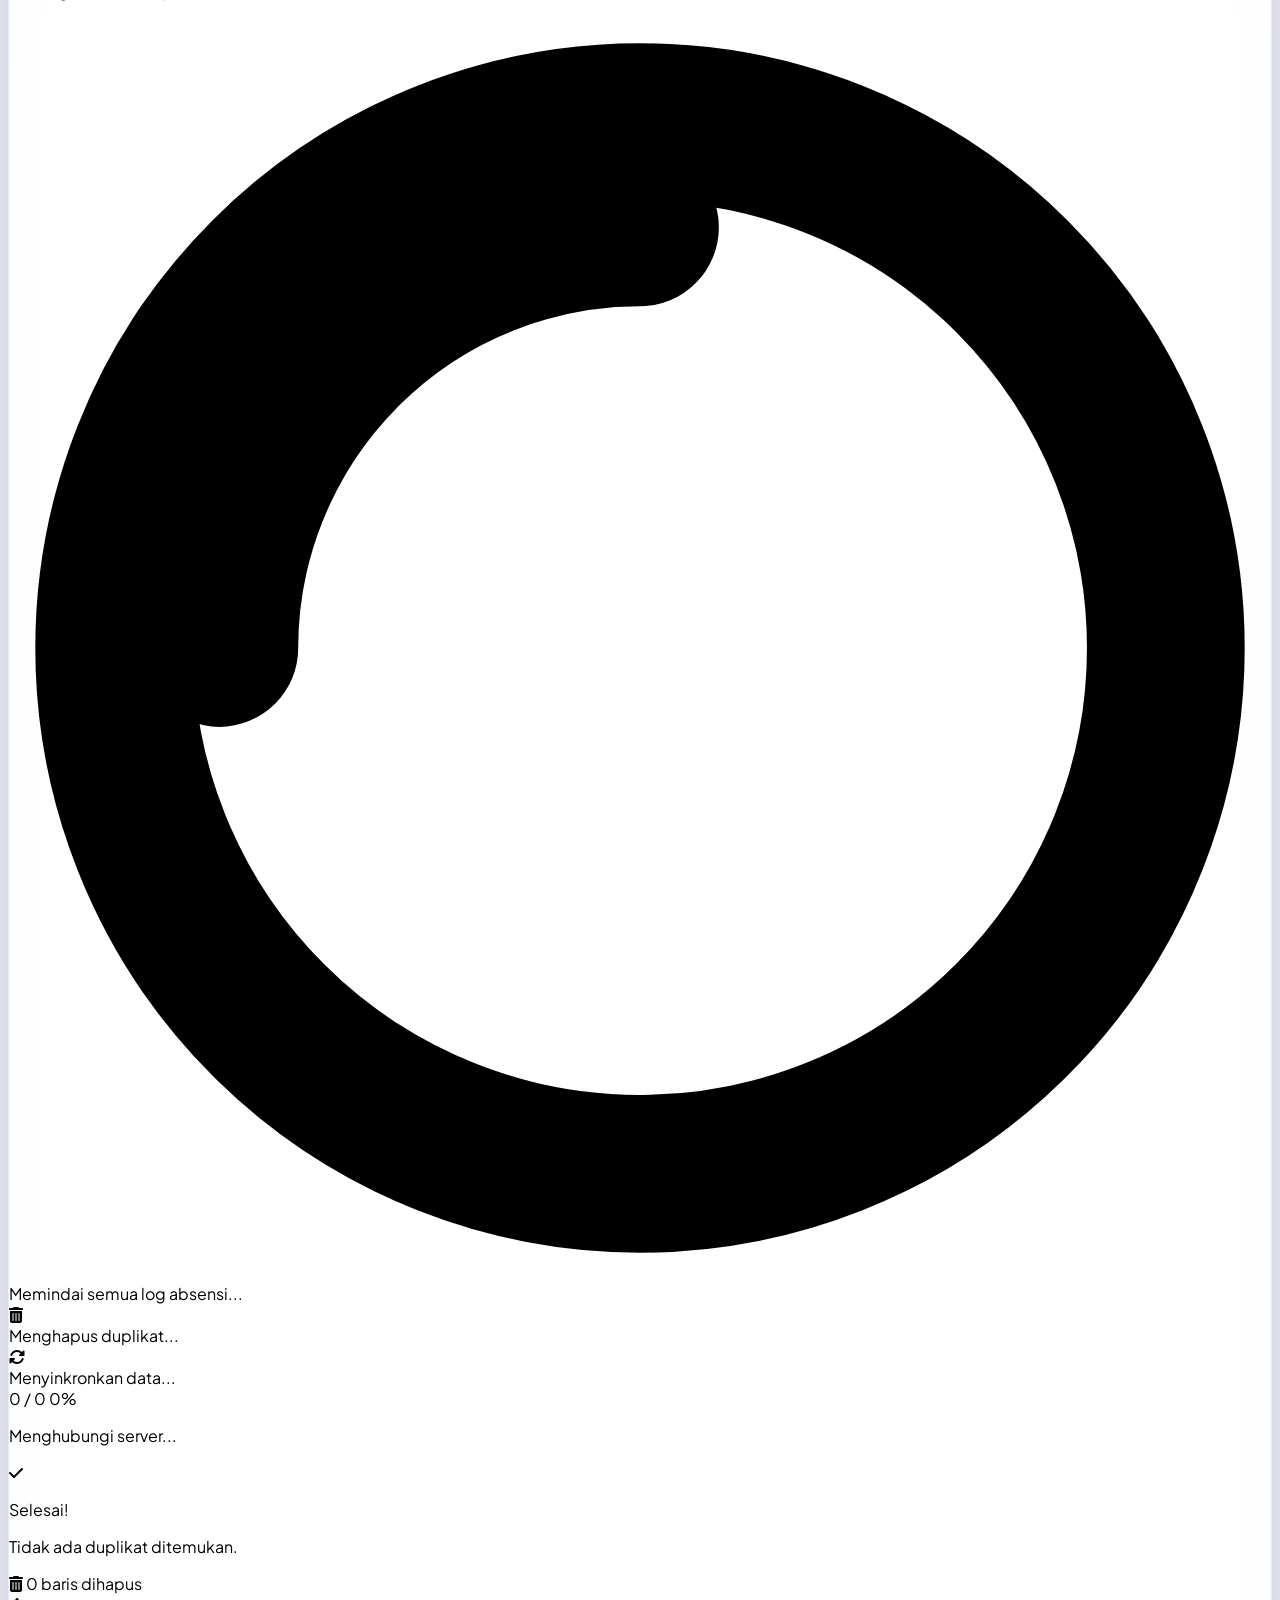
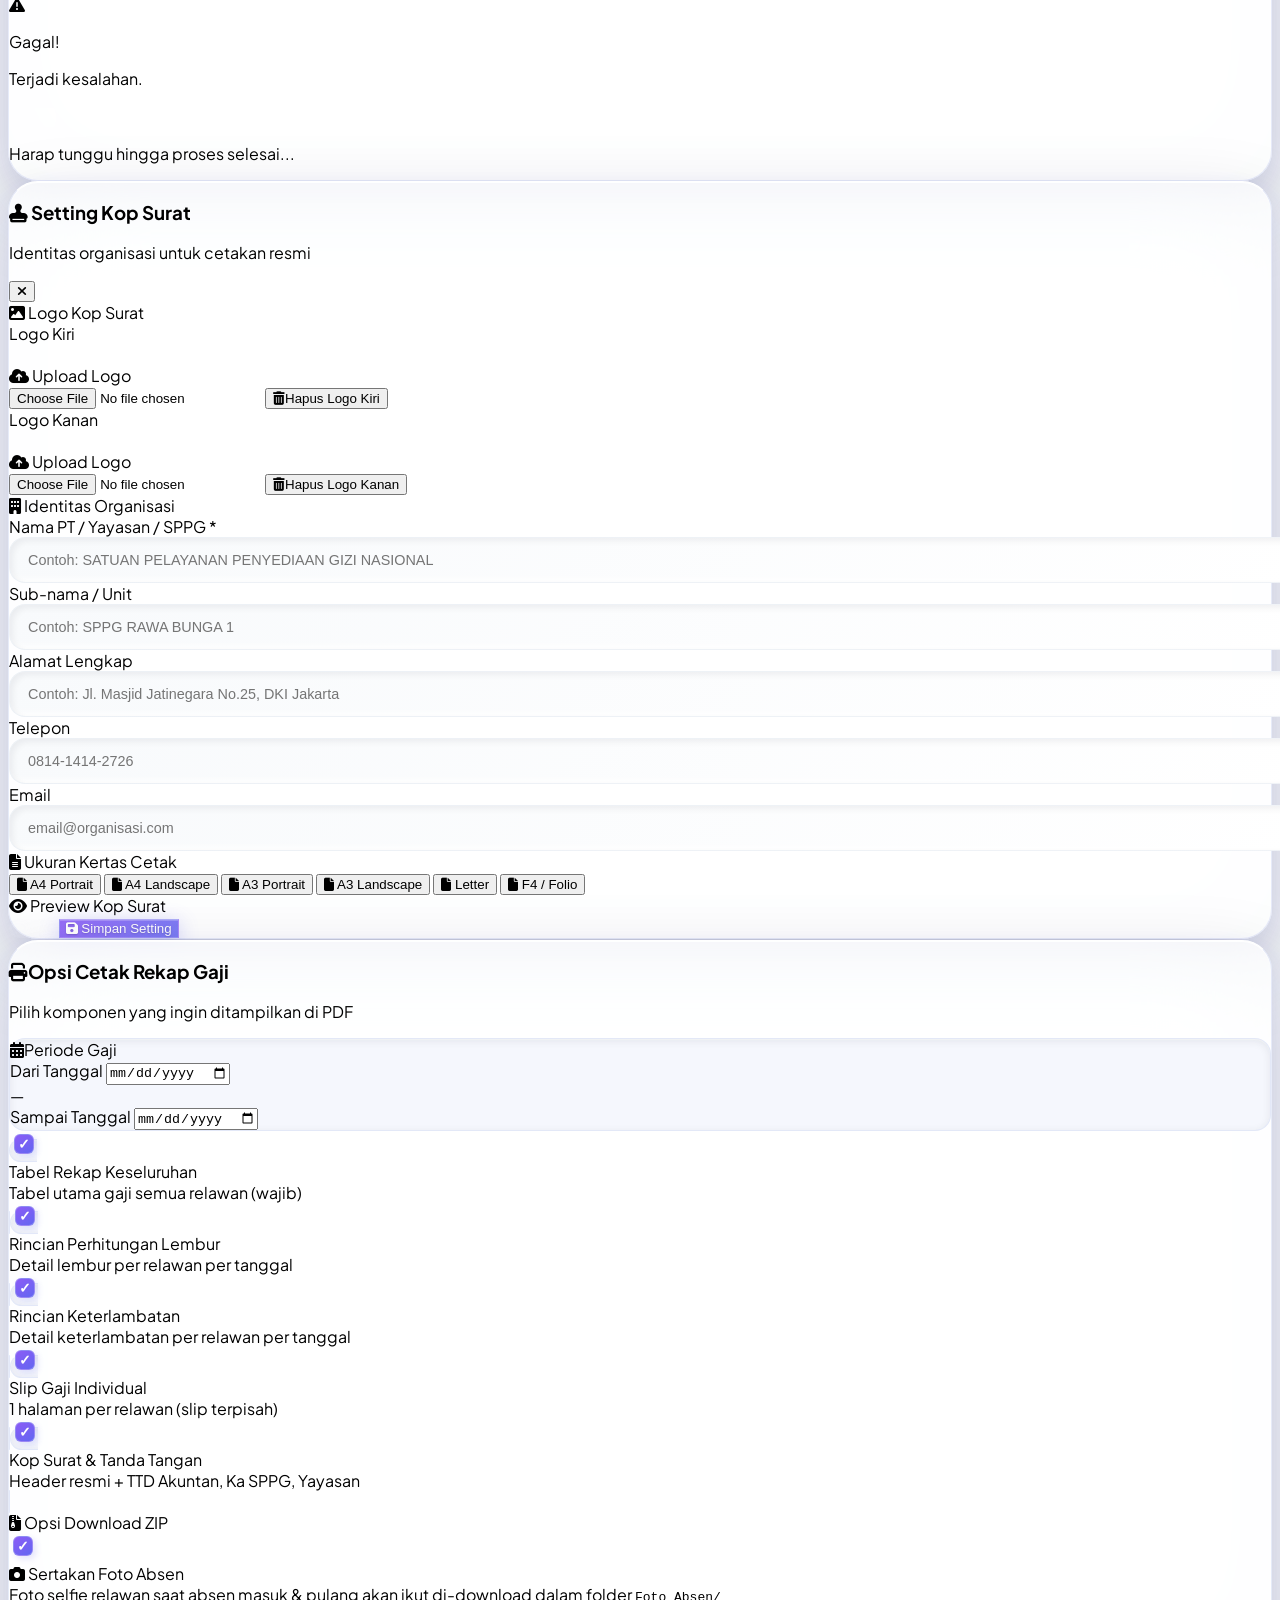
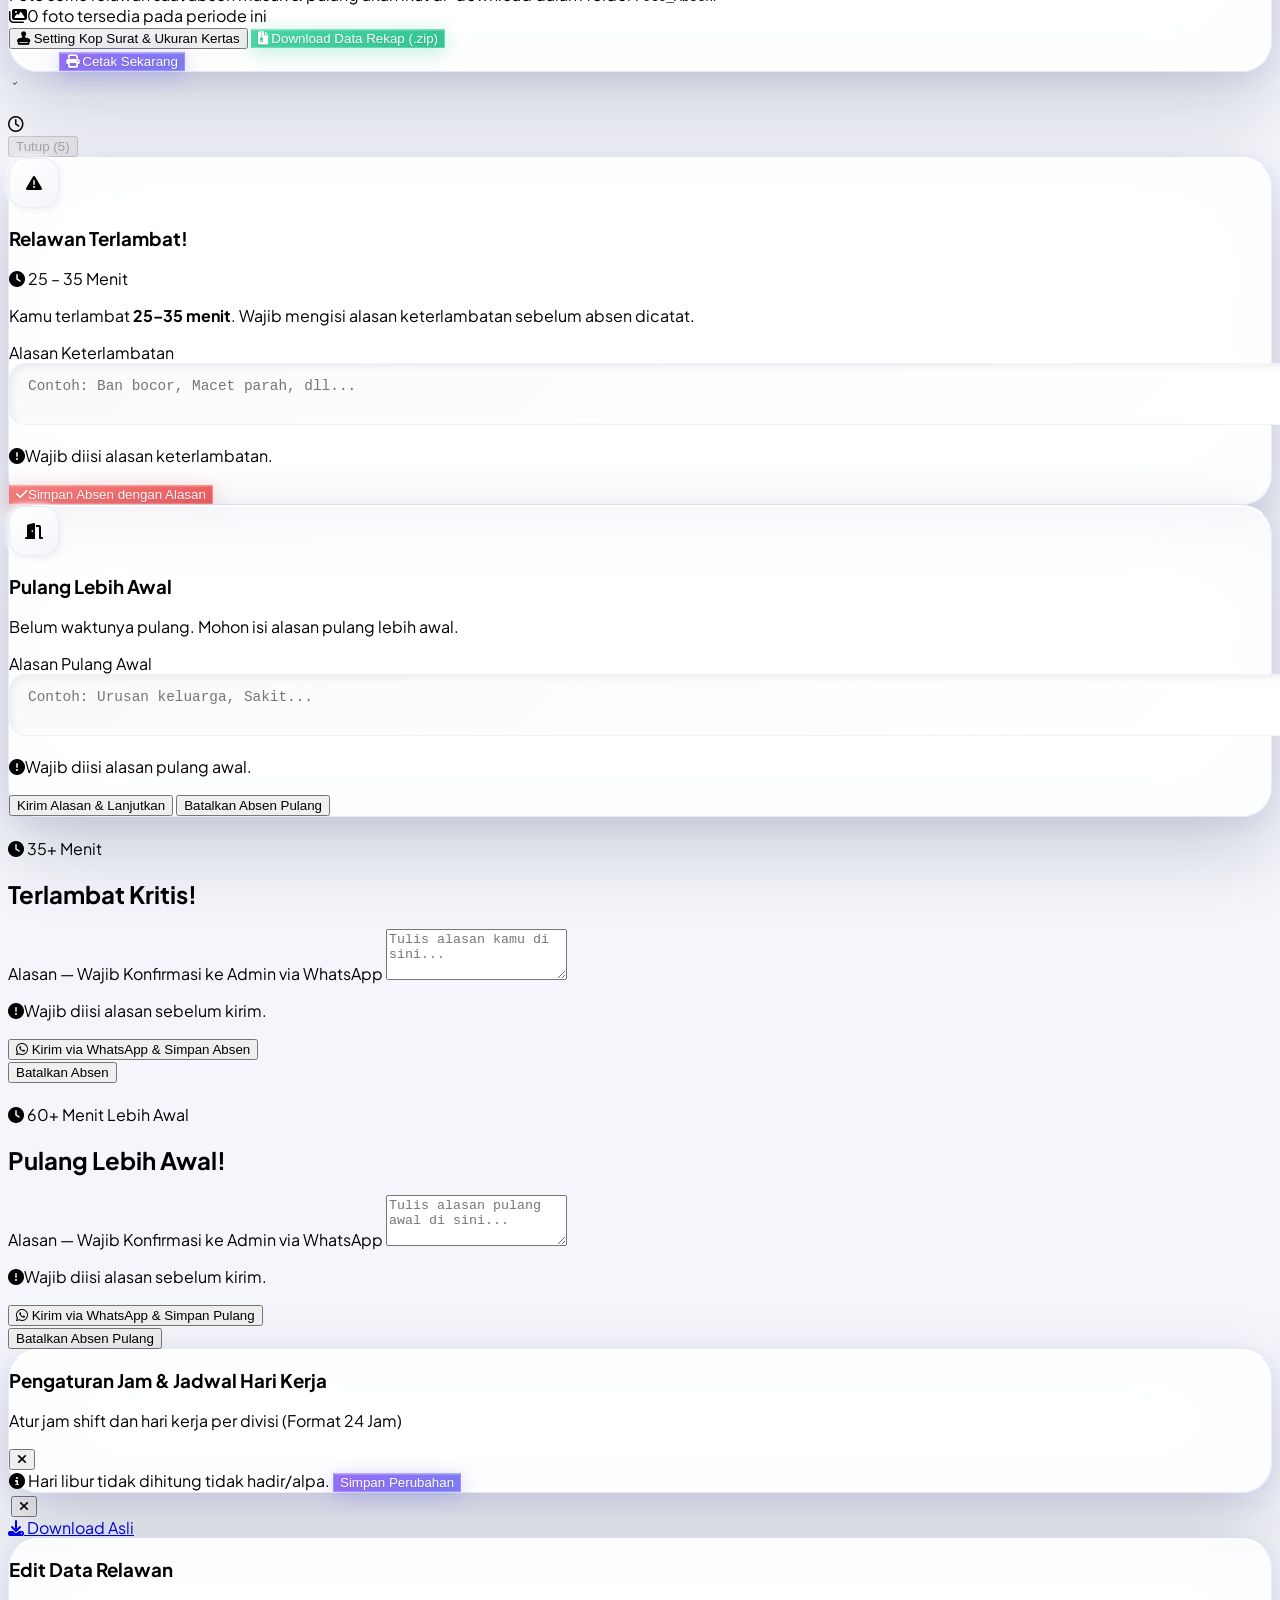
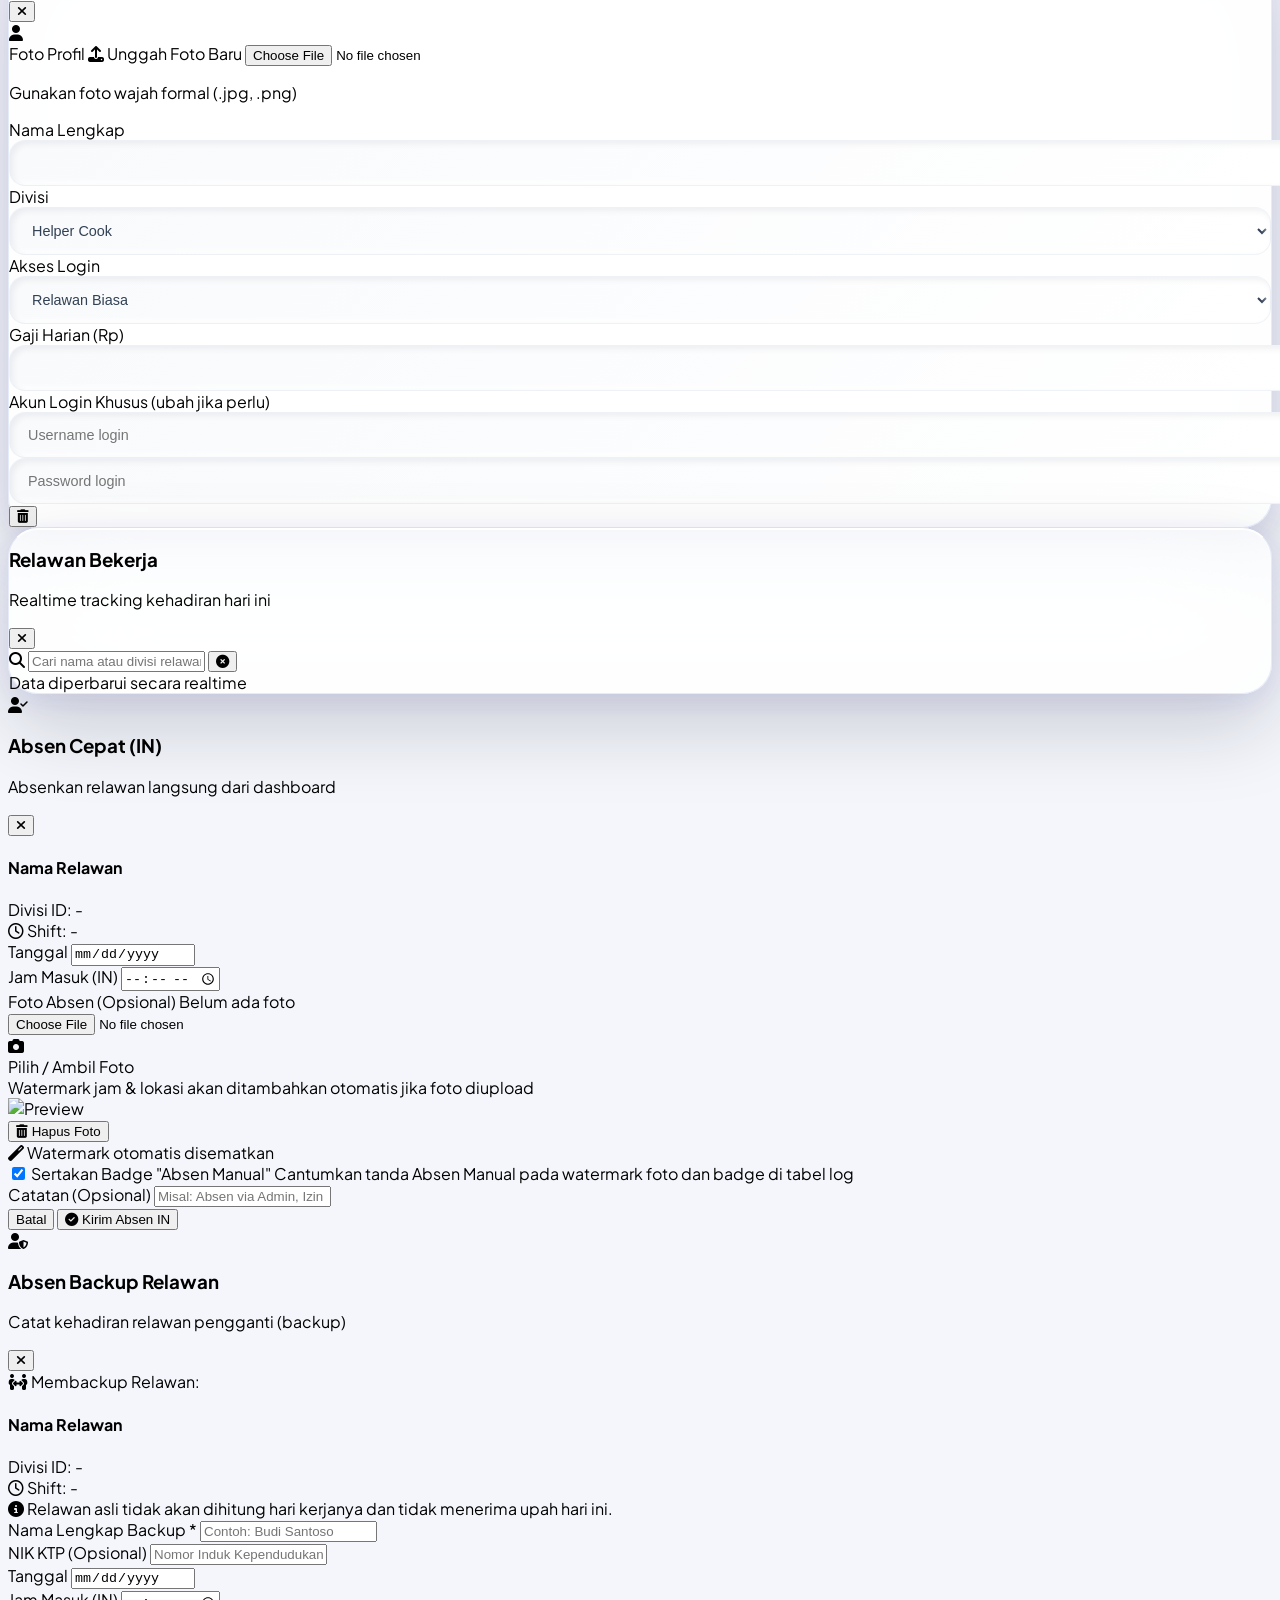
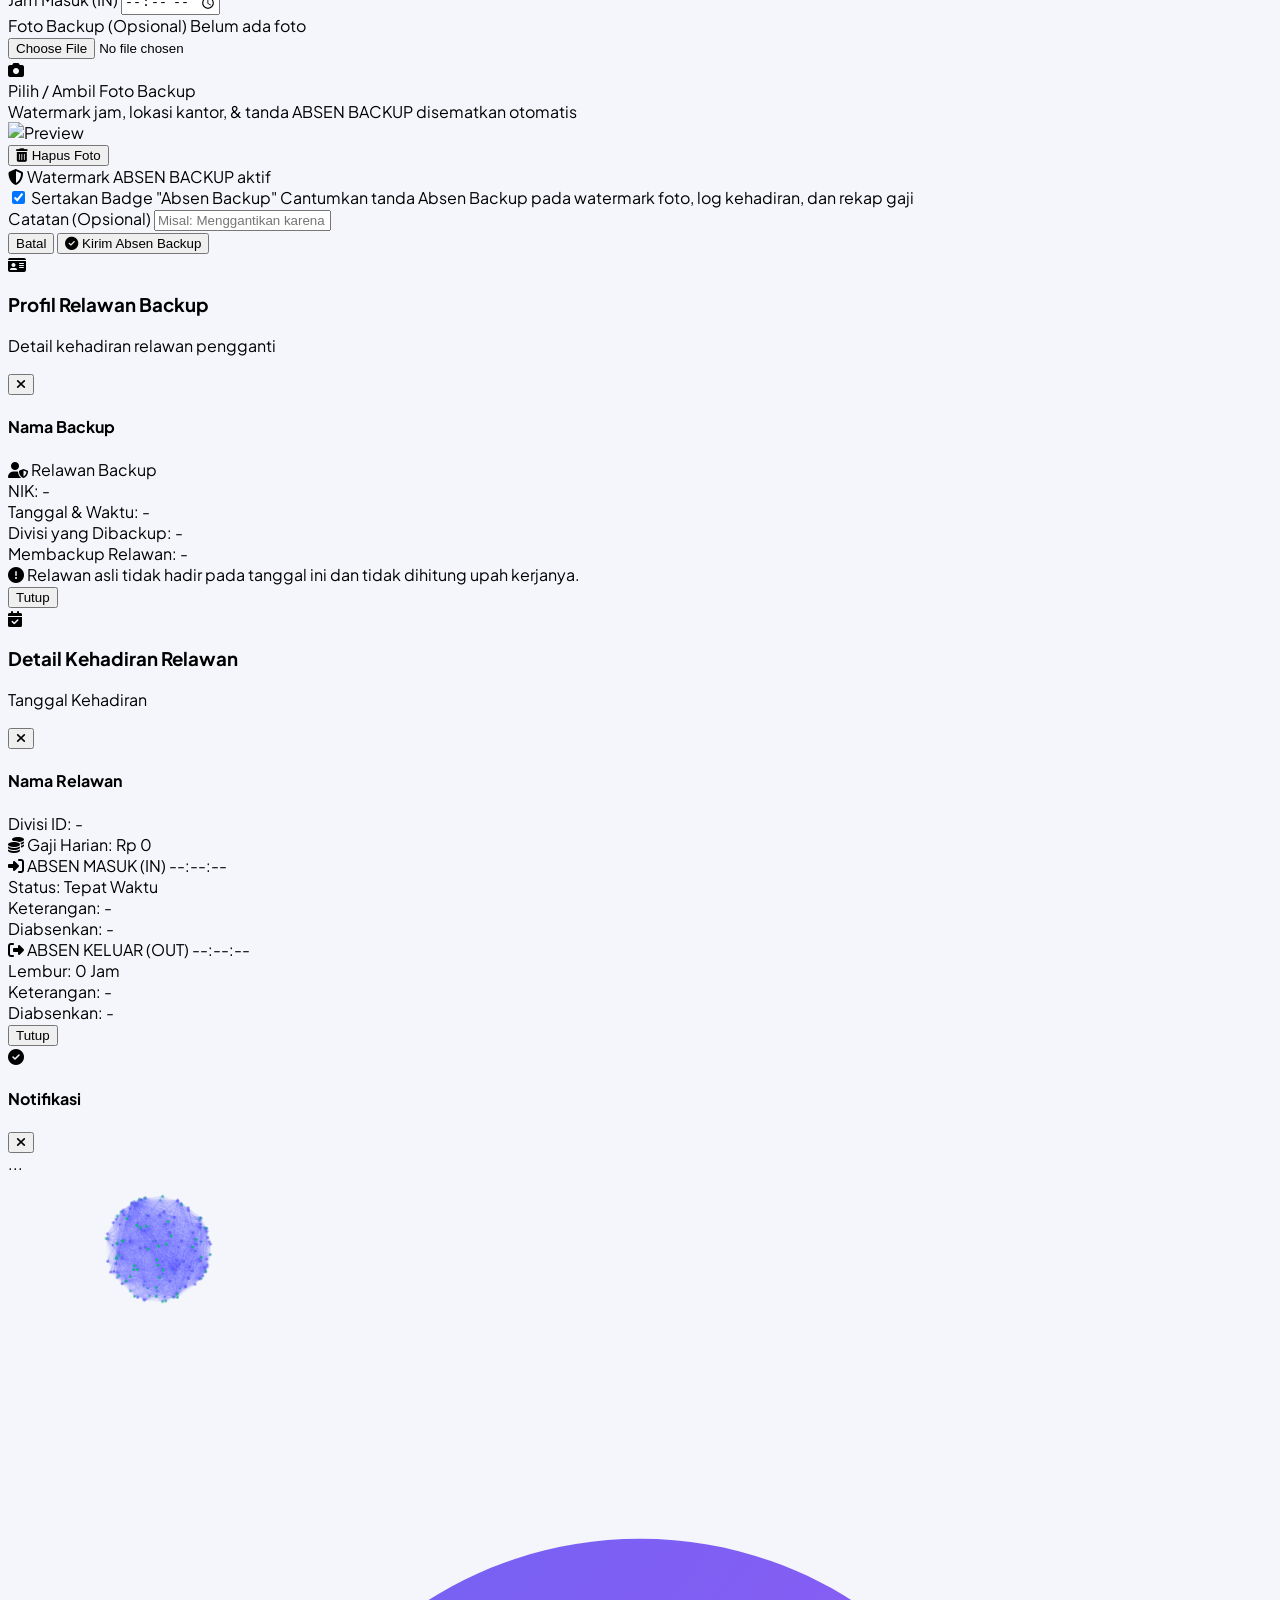
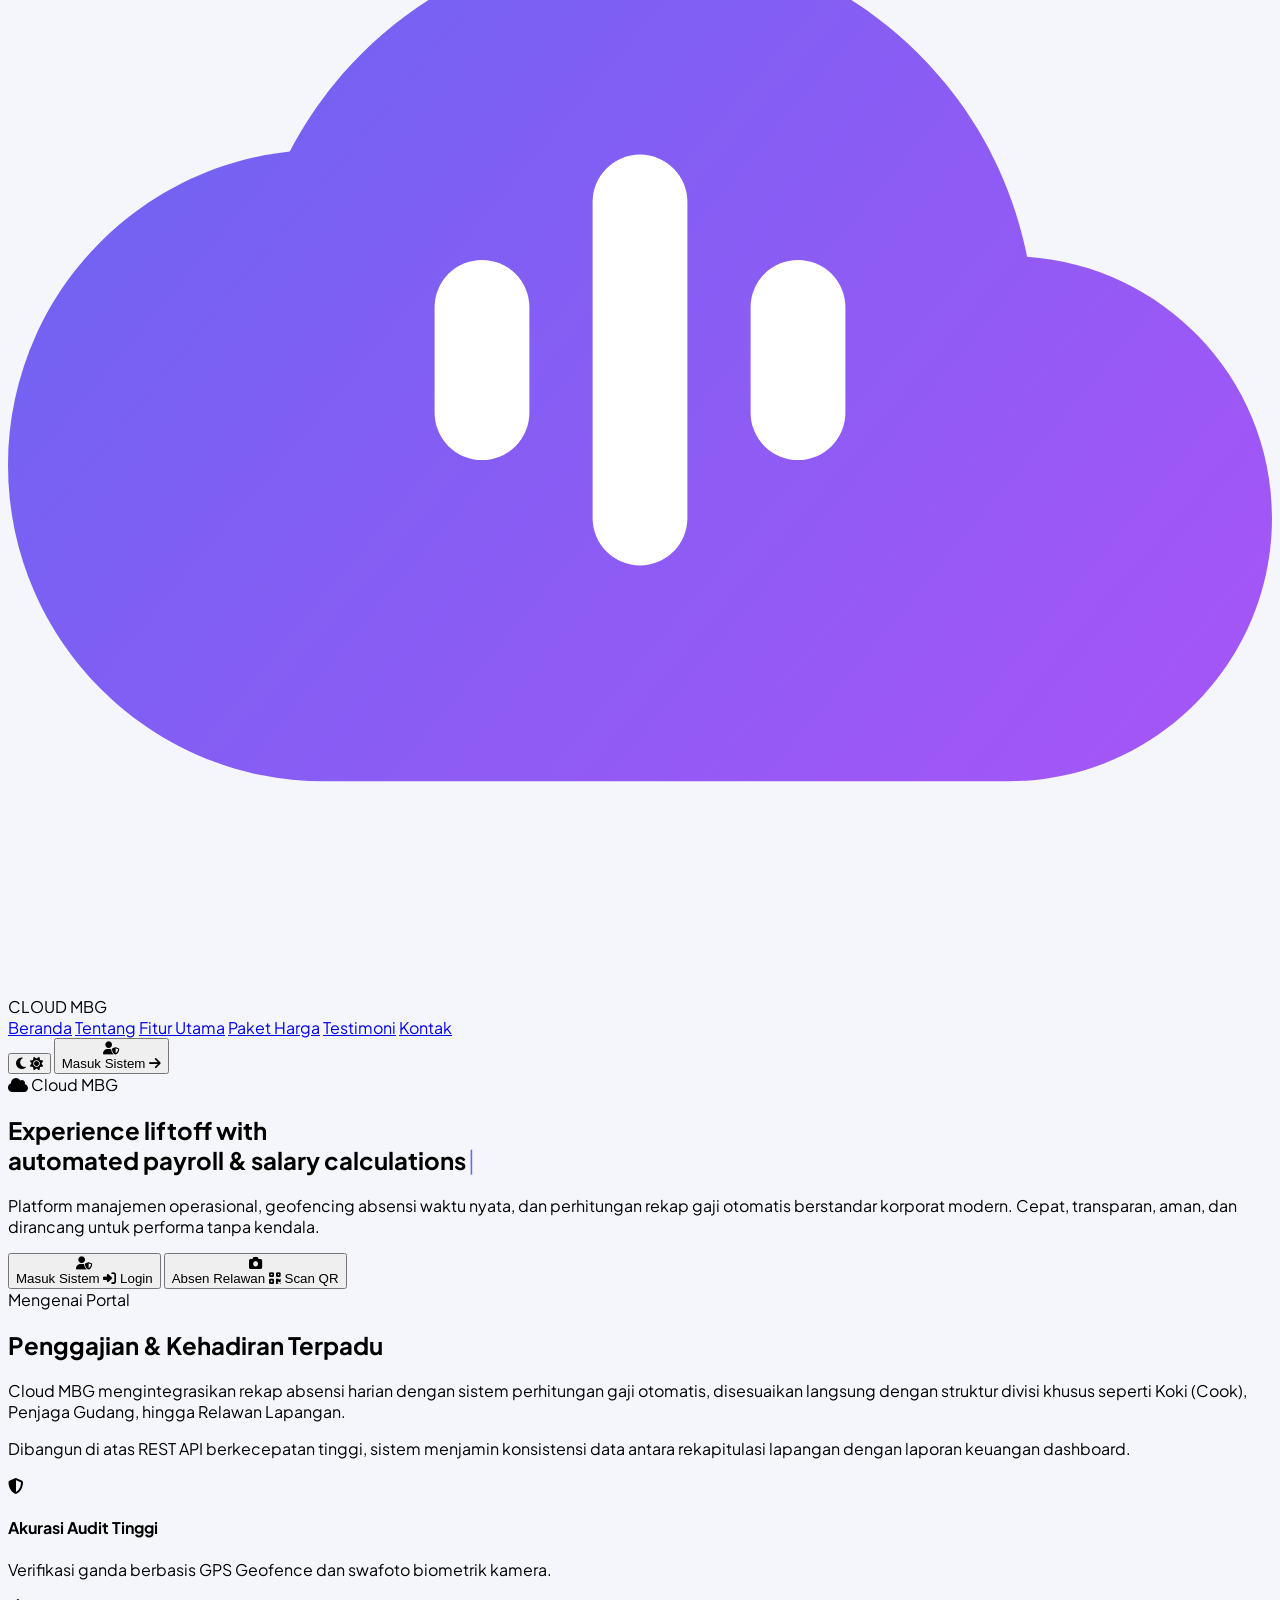
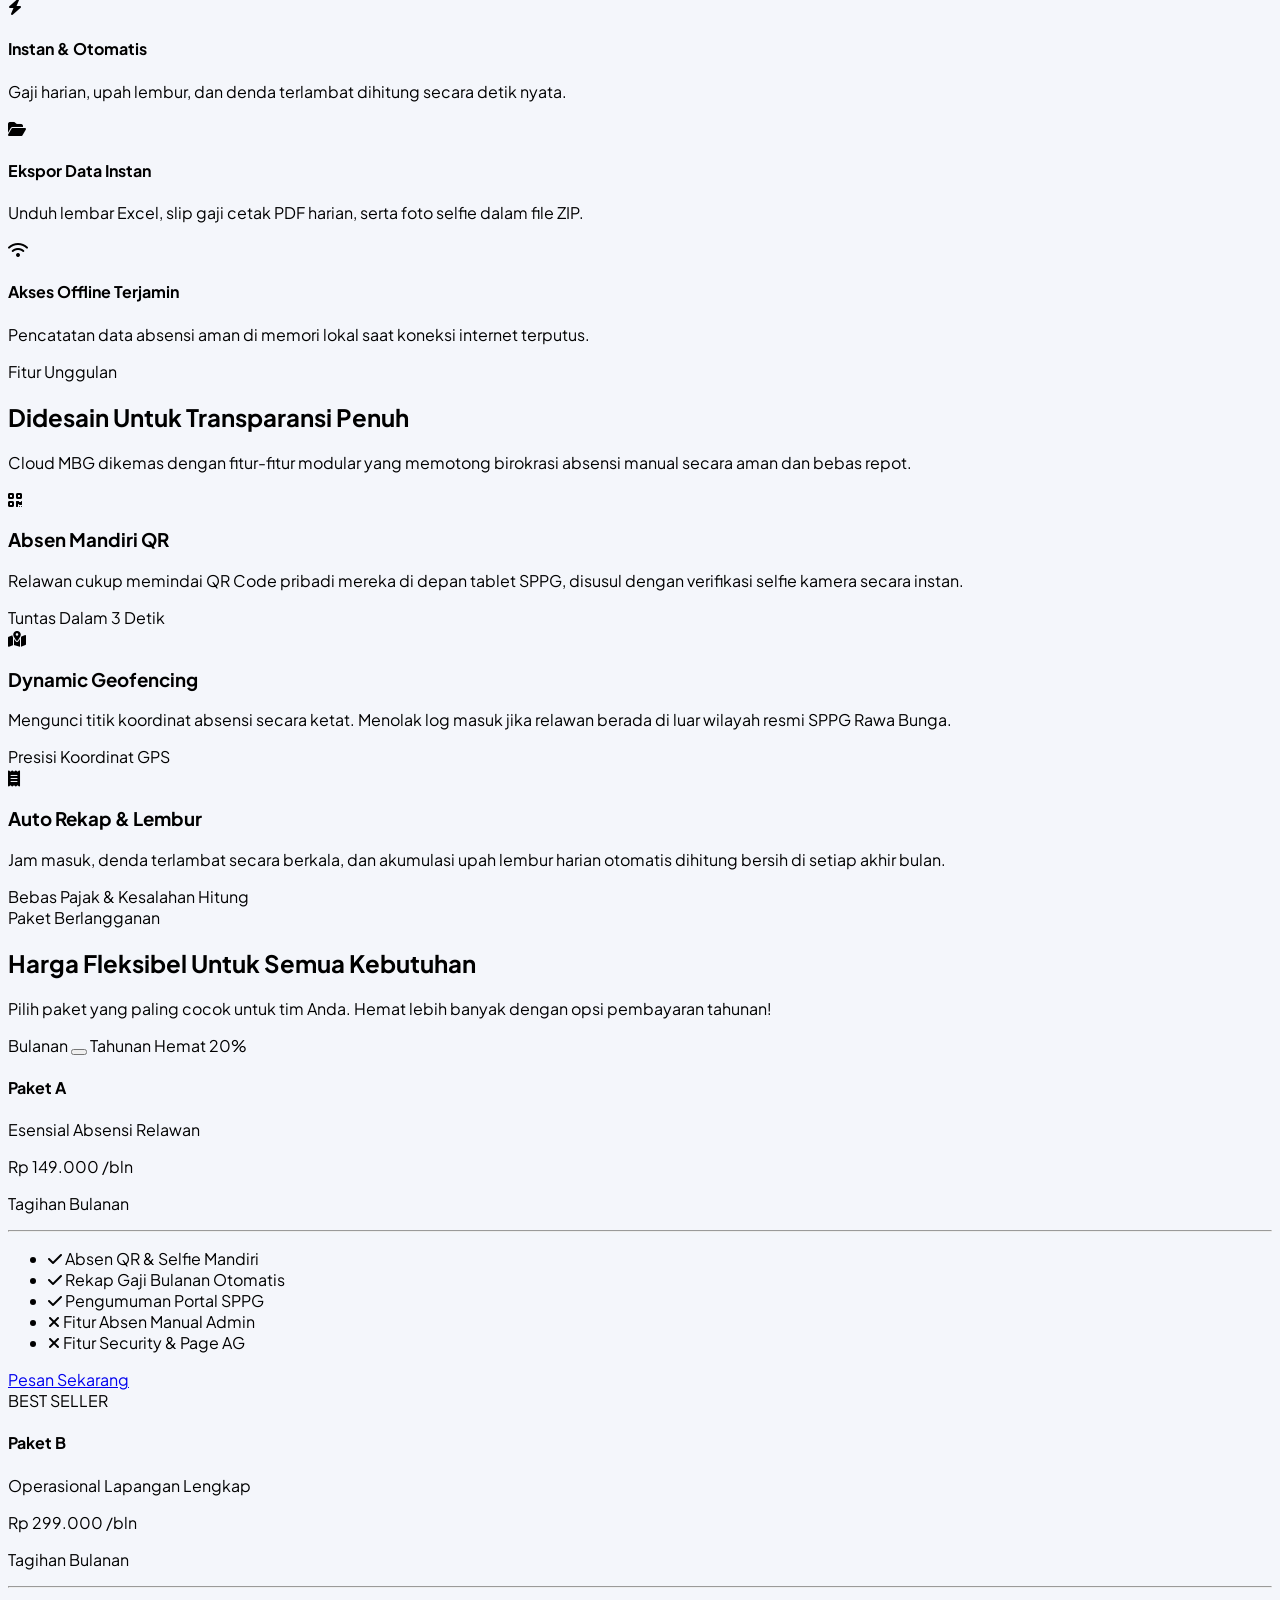
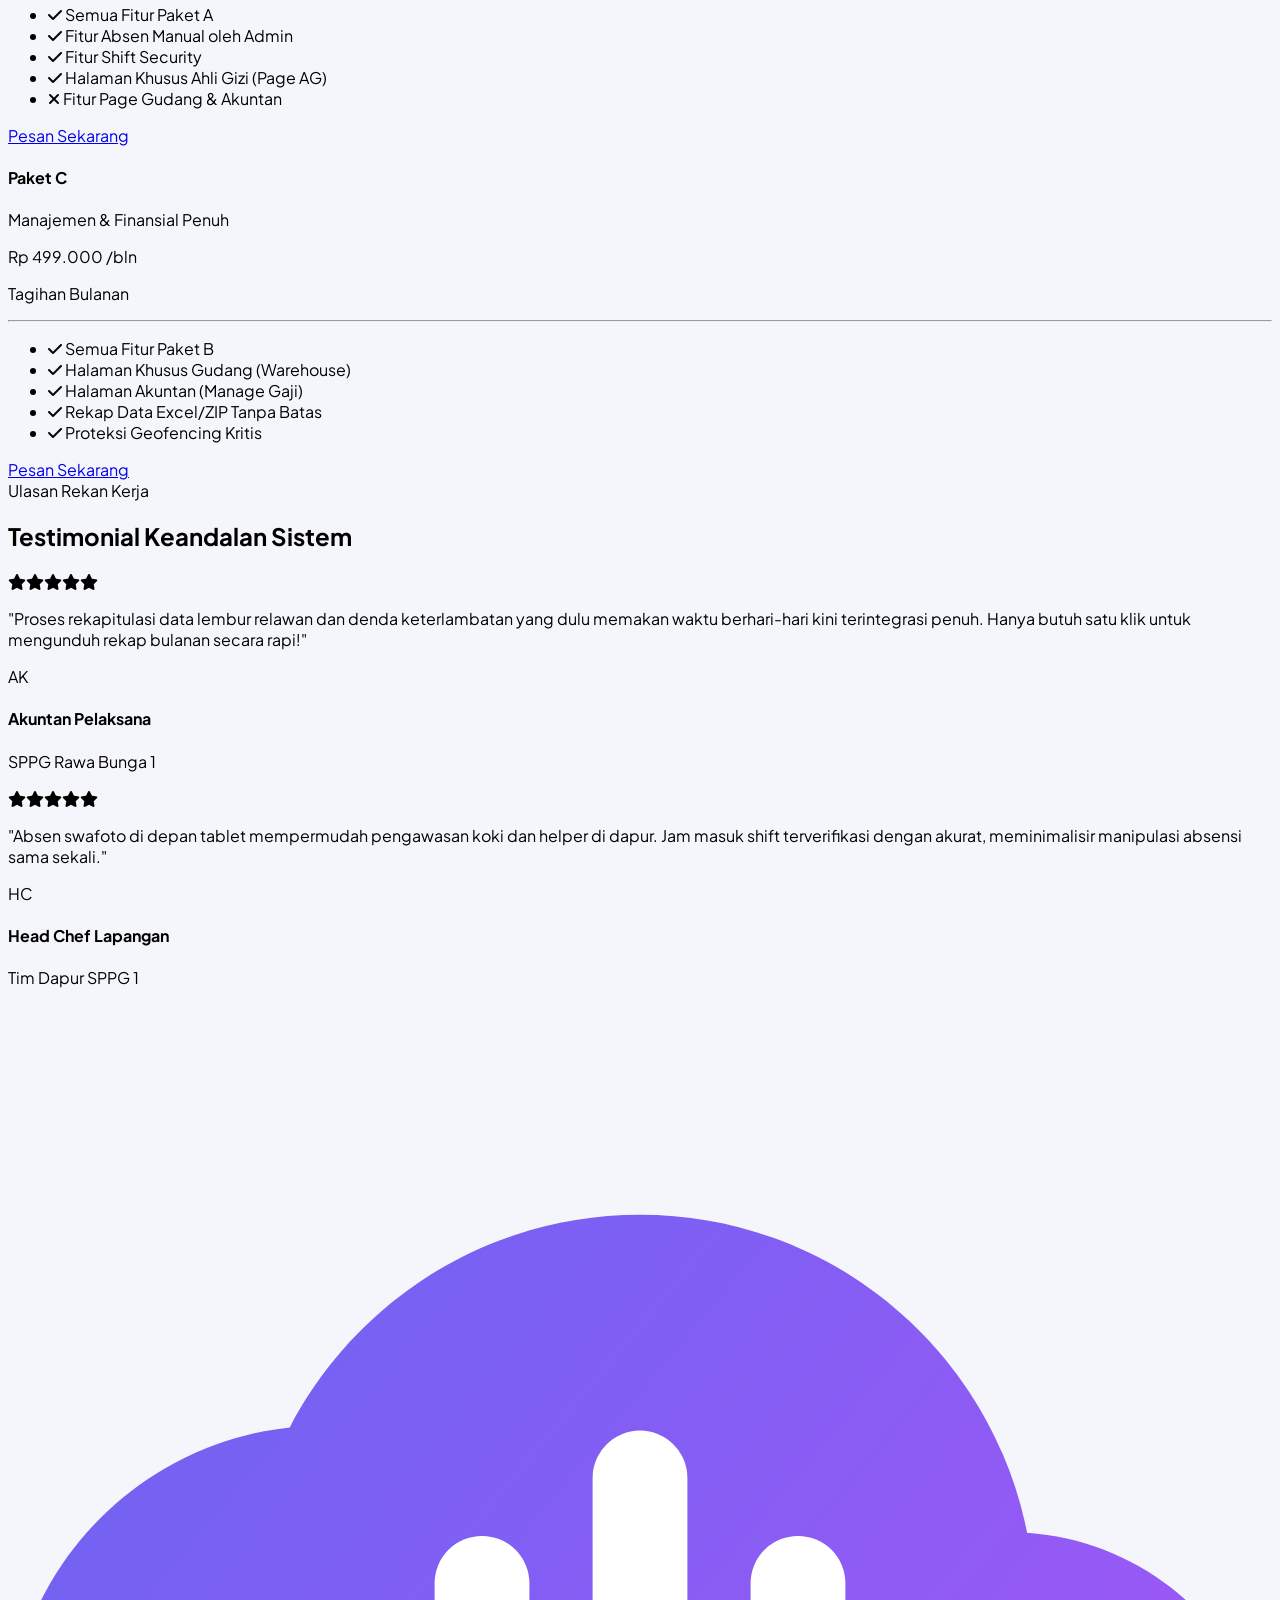
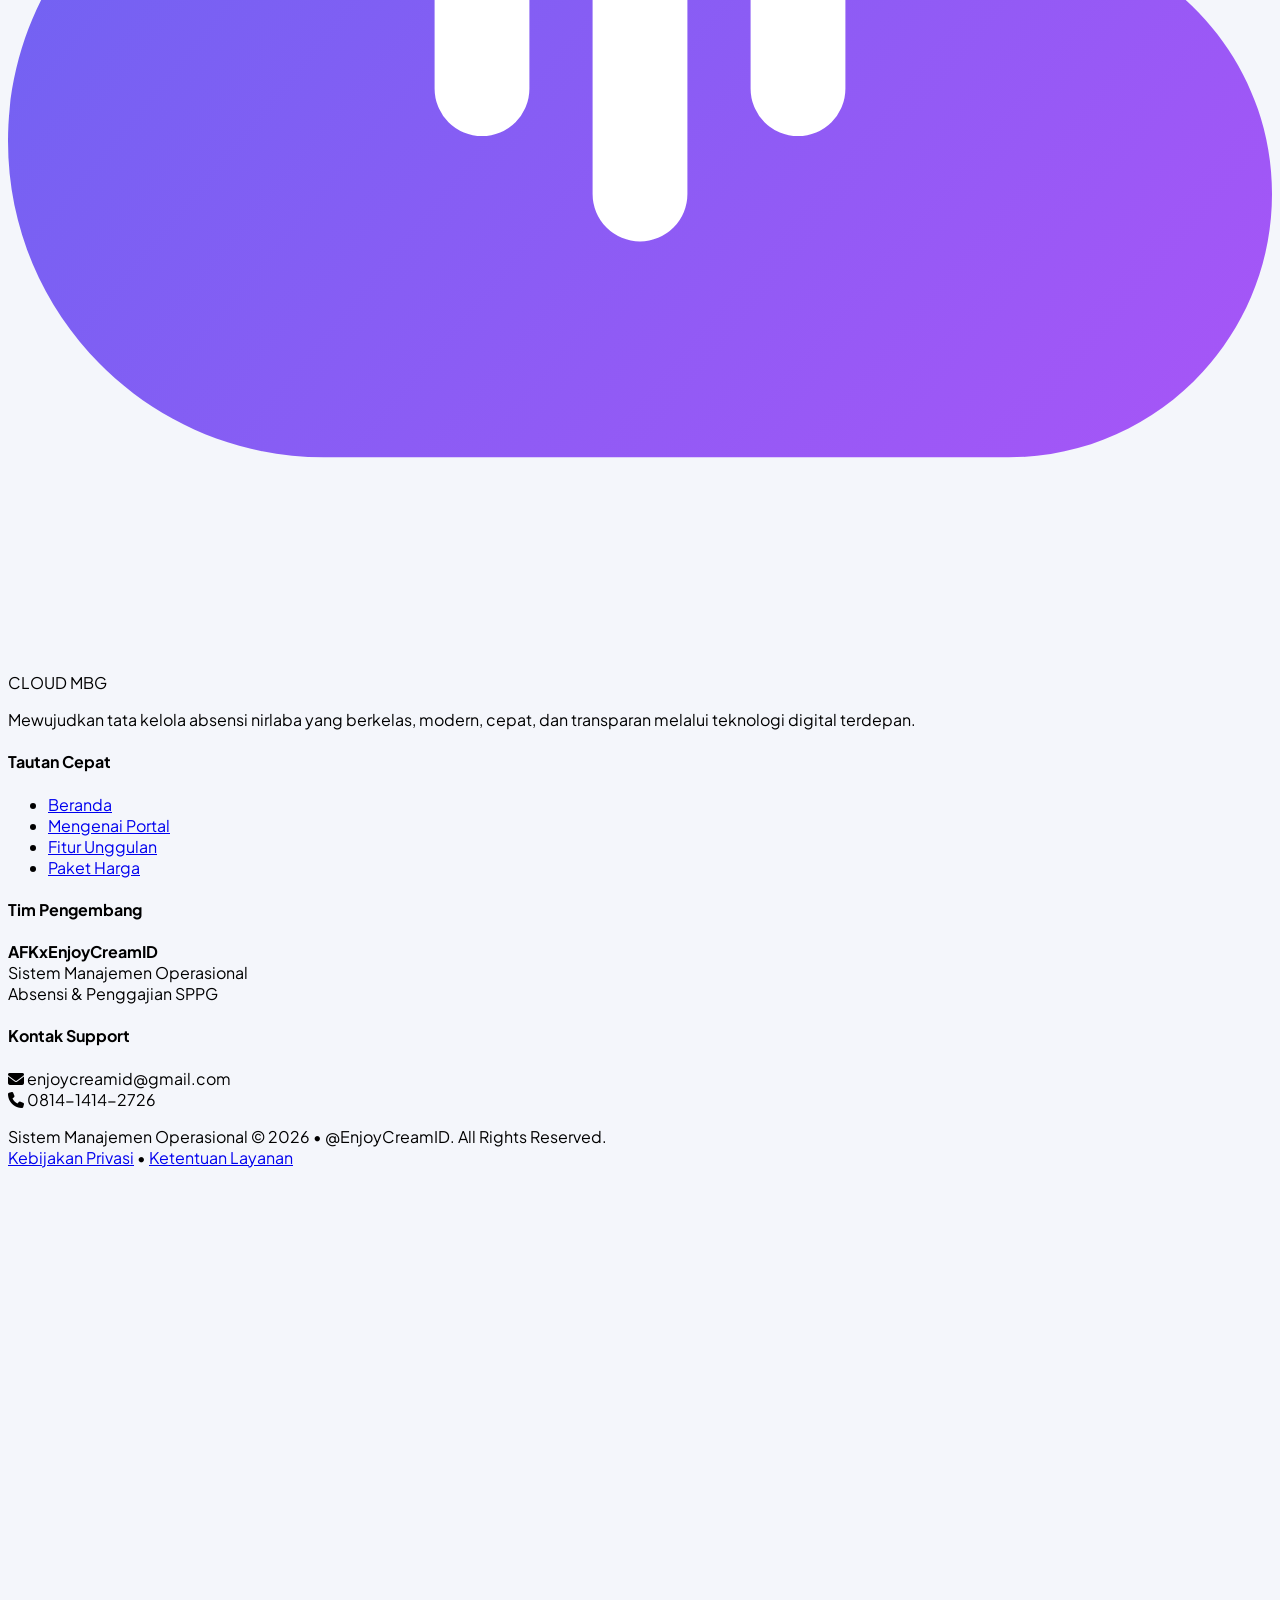
==== commit 999e1826: "feat: freeze panes (kunci baris judul header dan kolom No, Divisi, Nama Relawan saat geser tabel gaj" ====
--- a/index.html
+++ b/index.html
@@ -3017,11 +3017,11 @@
                                     </div>
                                 </div>
 
-                                <div class="overflow-x-auto border border-slate-200 dark:border-white/5 rounded-xl">
-                                    <table class="w-full text-xs text-left">
-                                        <thead id="dailySalaryTableHeader" class="bg-slate-100/50 dark:bg-slate-950/40 text-slate-700 dark:text-slate-300 font-bold border-b border-slate-200 dark:border-white/5">
+                                <div id="dailySalaryTableContainer" class="overflow-auto max-h-[75vh] border border-slate-200 dark:border-white/5 rounded-xl relative shadow-xs">
+                                    <table class="w-full text-xs text-left border-separate border-spacing-0">
+                                        <thead id="dailySalaryTableHeader" class="bg-slate-100/95 dark:bg-slate-900/95 text-slate-700 dark:text-slate-300 font-bold">
                                         </thead>
-                                        <tbody id="dailySalaryTableBody" class="divide-y divide-slate-100 bg-white">
+                                        <tbody id="dailySalaryTableBody" class="bg-white dark:bg-slate-900">
                                             <!-- Diisi JS -->
                                         </tbody>
                                     </table>
@@ -5147,6 +5147,6 @@
     <script src="https://cdn.jsdelivr.net/npm/@supabase/supabase-js@2"></script>
 
     <!-- MAIN SCRIPT -->
-    <script src="script.js?v=3.4.5"></script>
+    <script src="script.js?v=3.4.6"></script>
 </body>
 </html>
--- a/style.css
+++ b/style.css
@@ -1,2261 +1,2286 @@
-/* Google Font: Loaded via <link> in index.html — DO NOT re-import here */
-
-/* ============================================
-   PRELOADER & PAGE TRANSITION ANIMATIONS
-   ============================================ */
-
-@keyframes spin-slow {
-    0% { transform: rotate(0deg); }
-    100% { transform: rotate(360deg); }
-}
-.animate-spin-slow { animation: spin-slow 3s linear infinite; }
-
-@keyframes preloader-bar-shimmer {
-    0% { transform: translateX(-100%); }
-    100% { transform: translateX(300%); }
-}
-.preloader-shimmer::after {
-    content: '';
-    position: absolute;
-    inset: 0;
-    background: linear-gradient(90deg, transparent, rgba(255,255,255,0.18), transparent);
-    animation: preloader-bar-shimmer 1.1s ease-in-out infinite;
-}
-
-@keyframes float-dot {
-    0%, 100% { transform: translateY(0); opacity: 0.5; }
-    50% { transform: translateY(-5px); opacity: 1; }
-}
-
-.preloader-hidden {
-    opacity: 0 !important;
-    transform: scale(1.04) !important;
-    filter: blur(12px) !important;
-    pointer-events: none !important;
-}
-
-/* Premium View Transitions (Apple/Stripe Grade) */
-.transition-view {
-    transition: opacity 600ms cubic-bezier(0.16, 1, 0.3, 1), transform 600ms cubic-bezier(0.16, 1, 0.3, 1), filter 600ms cubic-bezier(0.16, 1, 0.3, 1) !important;
-    will-change: opacity, transform, filter;
-}
-.view-hidden {
-    opacity: 0 !important;
-    transform: scale(0.96) translateY(12px) !important;
-    filter: blur(8px) !important;
-    pointer-events: none !important;
-}
-
-/* Premium Scroll Reveal Entrance Animations */
-.reveal-element {
-    opacity: 0 !important;
-    transform: translateY(40px) scale(0.98) !important;
-    filter: blur(4px) !important;
-    transition: opacity 800ms cubic-bezier(0.16, 1, 0.3, 1), transform 800ms cubic-bezier(0.16, 1, 0.3, 1), filter 800ms cubic-bezier(0.16, 1, 0.3, 1) !important;
-}
-.reveal-left {
-    opacity: 0 !important;
-    transform: translateX(-40px) !important;
-    filter: blur(4px) !important;
-    transition: opacity 800ms cubic-bezier(0.16, 1, 0.3, 1), transform 800ms cubic-bezier(0.16, 1, 0.3, 1), filter 800ms cubic-bezier(0.16, 1, 0.3, 1) !important;
-}
-.reveal-right {
-    opacity: 0 !important;
-    transform: translateX(40px) !important;
-    filter: blur(4px) !important;
-    transition: opacity 800ms cubic-bezier(0.16, 1, 0.3, 1), transform 800ms cubic-bezier(0.16, 1, 0.3, 1), filter 800ms cubic-bezier(0.16, 1, 0.3, 1) !important;
-}
-.reveal-scale {
-    opacity: 0 !important;
-    transform: scale(0.93) !important;
-    filter: blur(4px) !important;
-    transition: opacity 800ms cubic-bezier(0.16, 1, 0.3, 1), transform 800ms cubic-bezier(0.16, 1, 0.3, 1), filter 800ms cubic-bezier(0.16, 1, 0.3, 1) !important;
-}
-
-/* Active revealed states */
-.reveal-element.revealed,
-.reveal-left.revealed,
-.reveal-right.revealed,
-.reveal-scale.revealed {
-    opacity: 1 !important;
-    transform: translate(0) scale(1) !important;
-    filter: blur(0) !important;
-}
-
-/* Typewriter cursor */
-@keyframes cursorBlink {
-    0%, 100% { opacity: 1; }
-    50% { opacity: 0; }
-}
-.typewriter-cursor {
-    color: #6366f1 !important;
-    background: none !important;
-    -webkit-background-clip: initial !important;
-    background-clip: initial !important;
-    -webkit-text-fill-color: initial !important;
-    font-weight: 300;
-    margin-left: 2px;
-    display: inline-block;
-}
-.typewriter-cursor.blink {
-    animation: cursorBlink 0.8s infinite;
-}
-
-/* ============================================
-   CLAYMORPHISM / 3D SOFT UI DESIGN SYSTEM
-   ============================================ */
-
-/* ============================================
-   iOS 27 ULTRA-GLASSMORPHISM DESIGN SYSTEM
-   Liquid Glass • Frosted Vibrancy • Depth
-   ============================================ */
-
-:root {
-    /* ── Color System ── */
-    --clay-bg: #f4f6fb;
-    --clay-bg-light: #ffffff;
-    --clay-bg-dark: #eef1f8;
-
-    /* ── Primary (Indigo Spectrum) ── */
-    --clay-primary: #6366f1;
-    --clay-primary-light: #8b5cf6;
-    --clay-primary-dark: #4f46e5;
-
-    /* ── Accent ── */
-    --clay-accent-green: #10b981;
-    --clay-accent-red: #ef4444;
-    --clay-accent-orange: #f59e0b;
-    --clay-accent-blue: #3b82f6;
-
-    /* ── iOS 27 Glass Variables (Light) ── */
-    /* Ultra-frosted: thick milk glass with warm tint */
-    --glass-bg:              rgba(255, 255, 255, 0.62);
-    --glass-bg-hover:        rgba(255, 255, 255, 0.78);
-    --glass-bg-active:       rgba(255, 255, 255, 0.90);
-    --glass-blur:            blur(40px) saturate(180%) brightness(1.06);
-    --glass-blur-strong:     blur(60px) saturate(200%) brightness(1.08);
-    --glass-blur-subtle:     blur(20px) saturate(150%);
-    --glass-border-top:      rgba(255, 255, 255, 0.90);  /* specular highlight edge */
-    --glass-border:          rgba(200, 210, 240, 0.40);
-    --glass-shadow:          0 8px 32px rgba(99, 102, 241, 0.08), 0 2px 8px rgba(15, 23, 42, 0.06);
-    --glass-shadow-hover:    0 16px 48px rgba(99, 102, 241, 0.14), 0 4px 12px rgba(15, 23, 42, 0.10);
-    --glass-shadow-lifted:   0 24px 64px rgba(99, 102, 241, 0.18), 0 8px 24px rgba(15, 23, 42, 0.12);
-    --glass-glow:            rgba(99, 102, 241, 0.10);
-    --glass-inset-highlight: 0 1px 0 rgba(255,255,255,0.95) inset, 0 -1px 0 rgba(200,210,255,0.12) inset;
-    --glass-text:            #1e293b;
-    --glass-text-secondary:  #475569;
-
-    /* ── Legacy Clay compat ── */
-    --clay-shadow-light:    rgba(255, 255, 255, 0.95);
-    --clay-shadow-dark:     rgba(15, 23, 42, 0.06);
-    --clay-shadow-primary:  rgba(79, 70, 229, 0.14);
-    --clay-border:          rgba(200, 210, 240, 0.36);
-    --clay-highlight:       rgba(255, 255, 255, 0.80);
-    --clay-radius-sm: 10px;
-    --clay-radius-md: 16px;
-    --clay-radius-lg: 22px;
-    --clay-radius-xl: 30px;
-    --clay-inset: 4px;
-}
-
-/* Dark Mode — iOS 27 Dark Glass (Deep cosmic liquid) */
-html.dark {
-    /* ── Base ── */
-    --clay-bg: #0a0e1a;
-    --clay-bg-light: #10172a;
-    --clay-bg-dark: #06090f;
-
-    /* ── Primary ── */
-    --clay-primary: #818cf8;
-    --clay-primary-light: #a78bfa;
-    --clay-primary-dark: #6366f1;
-
-    /* ── Accent Dark ── */
-    --clay-accent-green: #34d399;
-    --clay-accent-red: #f87171;
-    --clay-accent-orange: #fbbf24;
-    --clay-accent-blue: #60a5fa;
-
-    /* ── iOS 27 Glass Variables (Dark) ── */
-    /* Ultra-dark frosted: deep translucent obsidian */
-    --glass-bg:              rgba(18, 24, 42, 0.72);
-    --glass-bg-hover:        rgba(24, 32, 56, 0.82);
-    --glass-bg-active:       rgba(30, 40, 70, 0.90);
-    --glass-blur:            blur(48px) saturate(160%) brightness(0.96);
-    --glass-blur-strong:     blur(72px) saturate(180%) brightness(0.94);
-    --glass-blur-subtle:     blur(24px) saturate(130%);
-    --glass-border-top:      rgba(255, 255, 255, 0.12);  /* specular on dark = subtle white line */
-    --glass-border:          rgba(255, 255, 255, 0.07);
-    --glass-shadow:          0 8px 32px rgba(0, 0, 0, 0.45), 0 2px 8px rgba(0, 0, 0, 0.30);
-    --glass-shadow-hover:    0 16px 48px rgba(0, 0, 0, 0.55), 0 4px 16px rgba(99, 102, 241, 0.18);
-    --glass-shadow-lifted:   0 24px 72px rgba(0, 0, 0, 0.65), 0 8px 32px rgba(99, 102, 241, 0.22);
-    --glass-glow:            rgba(129, 140, 248, 0.18);
-    --glass-inset-highlight: 0 1px 0 rgba(255,255,255,0.10) inset, 0 -1px 0 rgba(0,0,0,0.20) inset;
-    --glass-text:            #f1f5f9;
-    --glass-text-secondary:  #94a3b8;
-
-    /* ── Legacy Clay compat Dark ── */
-    --clay-shadow-light:    rgba(255, 255, 255, 0.02);
-    --clay-shadow-dark:     rgba(0, 0, 0, 0.50);
-    --clay-shadow-primary:  rgba(129, 140, 248, 0.20);
-    --clay-border:          rgba(255, 255, 255, 0.07);
-    --clay-highlight:       rgba(255, 255, 255, 0.04);
-
-    /* ── Text Colors ── */
-    --clay-text-primary:    #f1f5f9;
-    --clay-text-secondary:  #94a3b8;
-    --clay-text-muted:      #64748b;
-}
-
-/* Dark Mode Text Overrides */
-html.dark .text-slate-800 { color: var(--clay-text-primary) !important; }
-html.dark .text-slate-700 { color: var(--clay-text-primary) !important; }
-html.dark .text-slate-600 { color: var(--clay-text-secondary) !important; }
-html.dark .text-slate-500 { color: var(--clay-text-secondary) !important; }
-html.dark .text-slate-400 { color: var(--clay-text-muted) !important; }
-html.dark .text-slate-300 { color: var(--clay-text-muted) !important; }
-
-/* Dark mode nav active — handled via CSS variables + .active rule above */
-html.dark .clay-btn {
-    color: var(--clay-text-secondary);
-}
-html.dark .clay-btn:hover {
-    color: var(--clay-primary);
-}
-
-
-/* ════════════════════════════════════════════
-   iOS 27 LOGIN PAGE — Ultra Glass
-   ════════════════════════════════════════════ */
-
-/* Login Container */
-#loginView {
-    background: radial-gradient(ellipse at 40% 20%, #1e3a5f 0%, #0d1e40 35%, #04090f 100%);
-    position: relative;
-    overflow-y: auto;
-    min-height: 100vh;
-    width: 100%;
-}
-
-/* Login Card — Ultra frosted glass panel */
-.login-card {
-    background: rgba(255, 255, 255, 0.12);
-    backdrop-filter: blur(60px) saturate(180%) brightness(1.04);
-    -webkit-backdrop-filter: blur(60px) saturate(180%) brightness(1.04);
-    border: 1px solid rgba(255, 255, 255, 0.18);
-    border-top: 1px solid rgba(255, 255, 255, 0.38);
-    box-shadow:
-        0 32px 80px rgba(0, 0, 0, 0.45),
-        0 8px 24px rgba(0, 0, 0, 0.25),
-        0 0 80px rgba(99, 102, 241, 0.08),
-        0 1px 0 rgba(255,255,255,0.35) inset;
-}
-
-/* Login Branding Background */
-.login-branding-bg {
-    background: linear-gradient(160deg, rgba(30,58,95,0.90) 0%, rgba(15,31,53,0.95) 100%);
-    backdrop-filter: blur(24px);
-    -webkit-backdrop-filter: blur(24px);
-    box-shadow: inset -1px 0 0 rgba(255,255,255,0.08);
-}
-
-/* Login Form Background */
-.login-form-bg {
-    background: rgba(255, 255, 255, 0.88);
-    backdrop-filter: blur(40px) saturate(160%) brightness(1.06);
-    -webkit-backdrop-filter: blur(40px) saturate(160%) brightness(1.06);
-    border-left: 1px solid rgba(255,255,255,0.60);
-}
-
-html.dark #loginView {
-    background: radial-gradient(ellipse at 40% 20%, #1a2a4a 0%, #080e20 40%, #02040a 100%);
-}
-
-html.dark .login-card {
-    background: rgba(10, 14, 28, 0.72);
-    backdrop-filter: blur(72px) saturate(160%) brightness(0.92);
-    -webkit-backdrop-filter: blur(72px) saturate(160%) brightness(0.92);
-    border: 1px solid rgba(255, 255, 255, 0.08);
-    border-top: 1px solid rgba(255, 255, 255, 0.16);
-    box-shadow:
-        0 40px 100px rgba(0, 0, 0, 0.70),
-        0 8px 32px rgba(0, 0, 0, 0.50),
-        0 0 80px rgba(129, 140, 248, 0.10),
-        0 1px 0 rgba(255,255,255,0.08) inset;
-}
-
-html.dark .login-branding-bg {
-    background: linear-gradient(160deg, rgba(20,36,68,0.95) 0%, rgba(8,14,32,0.98) 100%);
-    box-shadow: inset -1px 0 0 rgba(255,255,255,0.05);
-}
-
-html.dark .login-form-bg {
-    background: rgba(10, 14, 28, 0.90);
-    backdrop-filter: blur(40px) saturate(130%);
-    -webkit-backdrop-filter: blur(40px) saturate(130%);
-    border-left: 1px solid rgba(255,255,255,0.06);
-}
-
-html.dark .feature-mini-card {
-    background: rgba(255, 255, 255, 0.04);
-    backdrop-filter: blur(16px) saturate(140%);
-    -webkit-backdrop-filter: blur(16px) saturate(140%);
-    border: 1px solid rgba(255, 255, 255, 0.07);
-    border-top: 1px solid rgba(255, 255, 255, 0.12);
-}
-html.dark .feature-mini-card:hover {
-    background: rgba(255, 255, 255, 0.08);
-    border-color: rgba(255, 255, 255, 0.12);
-}
-html.dark .feature-card-icon {
-    background: rgba(255, 255, 255, 0.06);
-    backdrop-filter: blur(12px);
-    -webkit-backdrop-filter: blur(12px);
-    border: 1px solid rgba(255, 255, 255, 0.08);
-    color: #818cf8;
-}
-
-html.dark .feature-card-content h3 {
-    color: #f1f5f9;
-}
-
-html.dark .feature-card-content p {
-    color: rgba(148, 163, 184, 0.8);
-}
-
-/* Dark Mode Toggle Button */
-.dark-toggle-btn {
-    width: 44px;
-    height: 44px;
-    border-radius: 14px;
-    background: linear-gradient(145deg, var(--clay-bg-light), var(--clay-bg));
-    box-shadow: 
-        4px 4px 8px var(--clay-shadow-dark),
-        -4px -4px 8px var(--clay-shadow-light);
-    border: 1px solid var(--clay-border);
-    display: flex;
-    align-items: center;
-    justify-content: center;
-    cursor: pointer;
-    transition: all 0.3s ease;
-    color: #64748b;
-}
-
-.dark-toggle-btn:hover {
-    transform: translateY(-2px);
-    color: var(--clay-primary);
-    box-shadow: 
-        6px 6px 12px var(--clay-shadow-dark),
-        -6px -6px 12px var(--clay-shadow-light);
-}
-
-.dark-toggle-btn:active {
-    transform: translateY(0);
-    box-shadow: 
-        inset 3px 3px 6px var(--clay-shadow-dark),
-        inset -3px -3px 6px var(--clay-shadow-light);
-}
-
-html.dark .dark-toggle-btn {
-    background: linear-gradient(145deg, #1e293b, #0f172a);
-    color: #94a3b8;
-}
-
-html.dark .dark-toggle-btn:hover {
-    color: #818cf8;
-}
-
-
-/* Try Me Text */
-#pageTitle + div span:first-child {
-    font-family: 'Plus Jakarta Sans', sans-serif;
-    white-space: nowrap;
-}
-
-html.dark span.text-indigo-500 {
-    color: #818cf8 !important;
-}
-
-/* Dark Mode Header */
-html.dark header.clay-card {
-    background: linear-gradient(145deg, #1e293b, #0f172a);
-}
-
-/* Dark Mode Settings - Feature Control Cards - Inherit default clay-inset */
-
-html.dark .text-slate-800 {
-    color: #f1f5f9 !important;
-}
-
-html.dark .text-slate-500 {
-    color: #94a3b8 !important;
-}
-
-html.dark .text-slate-400 {
-    color: #64748b !important;
-}
-
-html.dark h1.text-slate-800 {
-    color: #f1f5f9 !important;
-}
-
-/* Sidebar - Remove borders in dark mode */
-html.dark #sidebar {
-    border-right: none;
-}
-
-html.dark #sidebar > div:first-child {
-    border-bottom: none !important;
-}
-
-html.dark #sidebar > div:last-child {
-    border-top: none !important;
-}
-
-/* Base */
-body {
-    -webkit-tap-highlight-color: transparent;
-    font-family: 'Plus Jakarta Sans', sans-serif;
-    background: var(--clay-bg) !important;
-    -webkit-font-smoothing: antialiased;
-    -moz-osx-font-smoothing: grayscale;
-    text-rendering: optimizeLegibility;
-}
-
-/* ============================================
-   CLAYMORPHISM CORE CLASSES
-   ============================================ */
-
-/* ════════════════════════════════════════════
-   iOS 27 GLASS CARD — Ultra-Frosted Liquid Glass
-   ════════════════════════════════════════════ */
-.clay-card {
-    background: var(--glass-bg);
-    backdrop-filter: var(--glass-blur);
-    -webkit-backdrop-filter: var(--glass-blur);
-    border-radius: var(--clay-radius-lg);
-    border: 1px solid var(--glass-border);
-    border-top: 1px solid var(--glass-border-top);
-    box-shadow: var(--glass-shadow), var(--glass-inset-highlight);
-    transition: all 0.35s cubic-bezier(0.16, 1, 0.3, 1);
-    position: relative;
-    overflow: hidden;
-}
-.clay-card::before {
-    /* inner specular highlight layer */
-    content: '';
-    position: absolute;
-    inset: 0;
-    border-radius: inherit;
-    background: linear-gradient(135deg, rgba(255,255,255,0.18) 0%, rgba(255,255,255,0) 60%);
-    pointer-events: none;
-    z-index: 0;
-}
-.clay-card > * { position: relative; z-index: 1; }
-.clay-card:hover {
-    background: var(--glass-bg-hover);
-    transform: translateY(-2px);
-    box-shadow: var(--glass-shadow-hover), var(--glass-inset-highlight);
-}
-
-/* Pressed/Inset — recessed glass well */
-.clay-inset {
-    background: rgba(200, 210, 240, 0.18);
-    backdrop-filter: var(--glass-blur-subtle);
-    -webkit-backdrop-filter: var(--glass-blur-subtle);
-    border-radius: var(--clay-radius-md);
-    box-shadow: inset 0 2px 8px rgba(15,23,42,0.08), inset 0 1px 0 rgba(255,255,255,0.60);
-    border: 1px solid var(--glass-border);
-}
-html.dark .clay-inset {
-    background: rgba(0, 0, 0, 0.25);
-    box-shadow: inset 0 2px 12px rgba(0,0,0,0.35), inset 0 1px 0 rgba(255,255,255,0.05);
-}
-
-/* ════════════════════════════════════════════
-   iOS 27 GLASS BUTTON
-   ════════════════════════════════════════════ */
-.clay-btn {
-    background: var(--glass-bg);
-    backdrop-filter: var(--glass-blur-subtle);
-    -webkit-backdrop-filter: var(--glass-blur-subtle);
-    border-radius: var(--clay-radius-md);
-    border: 1px solid var(--glass-border);
-    border-top: 1px solid var(--glass-border-top);
-    box-shadow: var(--glass-shadow), var(--glass-inset-highlight);
-    color: var(--glass-text-secondary);
-    font-weight: 600;
-    transition: all 0.22s cubic-bezier(0.16, 1, 0.3, 1);
-    cursor: pointer;
-    position: relative;
-    overflow: hidden;
-}
-.clay-btn::after {
-    content: '';
-    position: absolute;
-    inset: 0;
-    background: linear-gradient(135deg, rgba(255,255,255,0.16) 0%, rgba(255,255,255,0) 70%);
-    border-radius: inherit;
-    pointer-events: none;
-}
-.clay-btn:hover {
-    background: var(--glass-bg-hover);
-    transform: translateY(-1.5px) scale(1.01);
-    box-shadow: var(--glass-shadow-hover), var(--glass-inset-highlight);
-    color: var(--clay-primary);
-}
-.clay-btn:active {
-    transform: translateY(0.5px) scale(0.99);
-    background: var(--glass-bg-active);
-    box-shadow: inset 0 2px 6px rgba(15,23,42,0.10), inset 0 1px 0 rgba(255,255,255,0.80);
-}
-
-/* Primary Glass Button — tinted indigo glow */
-.clay-btn-primary {
-    background: linear-gradient(145deg, rgba(139,92,246,0.90), rgba(99,102,241,0.85));
-    backdrop-filter: blur(24px) saturate(160%);
-    -webkit-backdrop-filter: blur(24px) saturate(160%);
-    color: white;
-    border: 1px solid rgba(255,255,255,0.20);
-    border-top: 1px solid rgba(255,255,255,0.38);
-    box-shadow: 0 4px 20px rgba(99,102,241,0.32), 0 1px 0 rgba(255,255,255,0.22) inset;
-    text-shadow: 0 1px 2px rgba(0,0,0,0.18);
-}
-.clay-btn-primary:hover {
-    background: linear-gradient(145deg, rgba(139,92,246,1), rgba(79,70,229,0.95));
-    box-shadow: 0 8px 32px rgba(99,102,241,0.48), 0 1px 0 rgba(255,255,255,0.28) inset;
-    transform: translateY(-2px) scale(1.01);
-    color: white;
-}
-.clay-btn-primary:active { transform: translateY(0) scale(0.99); }
-
-/* Success Glass Button */
-.clay-btn-success {
-    background: linear-gradient(145deg, rgba(52,211,153,0.90), rgba(16,185,129,0.85));
-    backdrop-filter: blur(20px);
-    -webkit-backdrop-filter: blur(20px);
-    color: white;
-    border: 1px solid rgba(255,255,255,0.20);
-    border-top: 1px solid rgba(255,255,255,0.36);
-    box-shadow: 0 4px 20px rgba(16,185,129,0.28), 0 1px 0 rgba(255,255,255,0.20) inset;
-    text-shadow: 0 1px 2px rgba(0,0,0,0.15);
-}
-
-/* Danger Glass Button */
-.clay-btn-danger {
-    background: linear-gradient(145deg, rgba(248,113,113,0.90), rgba(239,68,68,0.85));
-    backdrop-filter: blur(20px);
-    -webkit-backdrop-filter: blur(20px);
-    color: white;
-    border: 1px solid rgba(255,255,255,0.18);
-    border-top: 1px solid rgba(255,255,255,0.34);
-    box-shadow: 0 4px 20px rgba(239,68,68,0.28), 0 1px 0 rgba(255,255,255,0.18) inset;
-    text-shadow: 0 1px 2px rgba(0,0,0,0.15);
-}
-
-/* ════════════════════════════════════════════
-   iOS 27 GLASS INPUT FIELD
-   ════════════════════════════════════════════ */
-.clay-input {
-    background: rgba(255, 255, 255, 0.55);
-    backdrop-filter: blur(20px) saturate(140%);
-    -webkit-backdrop-filter: blur(20px) saturate(140%);
-    border-radius: var(--clay-radius-md);
-    border: 1px solid rgba(200, 210, 240, 0.45);
-    border-top: 1px solid rgba(255, 255, 255, 0.85);
-    box-shadow: inset 0 2px 6px rgba(15,23,42,0.06), 0 1px 0 rgba(255,255,255,0.90) inset;
-    padding: 12px 16px;
-    font-size: 0.875rem;
-    color: #1e293b;
-    font-weight: 500;
-    outline: none;
-    transition: all 0.25s cubic-bezier(0.16, 1, 0.3, 1);
-}
-
-/* Autofill overrides */
-.clay-input:-webkit-autofill,
-.clay-input:-webkit-autofill:hover, 
-.clay-input:-webkit-autofill:focus, 
-.clay-input:-webkit-autofill:active {
-    -webkit-box-shadow: 0 0 0 1000px rgba(240,244,255,0.95) inset !important;
-    -webkit-text-fill-color: #1e293b !important;
-    transition: background-color 5000s ease-in-out 0s;
-}
-html.dark .clay-input:-webkit-autofill,
-html.dark .clay-input:-webkit-autofill:hover, 
-html.dark .clay-input:-webkit-autofill:focus, 
-html.dark .clay-input:-webkit-autofill:active {
-    -webkit-box-shadow: 0 0 0 1000px rgba(10,14,26,0.95) inset !important;
-    -webkit-text-fill-color: #f1f5f9 !important;
-}
-
-.clay-input:focus {
-    background: rgba(255, 255, 255, 0.80);
-    border-color: rgba(99, 102, 241, 0.55);
-    box-shadow:
-        inset 0 2px 6px rgba(15,23,42,0.05),
-        0 0 0 3.5px rgba(99,102,241,0.15),
-        0 1px 0 rgba(255,255,255,0.90) inset;
-}
-
-.clay-input::placeholder { color: #94a3b8; }
-
-html.dark .clay-input {
-    background: rgba(10, 14, 30, 0.65);
-    backdrop-filter: blur(24px) saturate(130%);
-    -webkit-backdrop-filter: blur(24px) saturate(130%);
-    border: 1px solid rgba(255,255,255,0.08);
-    border-top: 1px solid rgba(255,255,255,0.12);
-    box-shadow: inset 0 2px 8px rgba(0,0,0,0.25), 0 1px 0 rgba(255,255,255,0.05) inset;
-    color: #f1f5f9;
-}
-html.dark .clay-input::placeholder { color: #475569; }
-html.dark .clay-input:focus {
-    background: rgba(16, 22, 42, 0.80);
-    border-color: rgba(129,140,248,0.50);
-    box-shadow:
-        inset 0 2px 8px rgba(0,0,0,0.30),
-        0 0 0 3.5px rgba(129,140,248,0.18),
-        0 1px 0 rgba(255,255,255,0.06) inset;
-}
-
-/* ════════════════════════════════════════════
-   iOS 27 GLASS BADGE
-   ════════════════════════════════════════════ */
-.clay-badge {
-    background: rgba(255, 255, 255, 0.70);
-    backdrop-filter: blur(12px) saturate(160%);
-    -webkit-backdrop-filter: blur(12px) saturate(160%);
-    border-radius: 50px;
-    padding: 4px 12px;
-    font-size: 0.75rem;
-    font-weight: 700;
-    border: 1px solid rgba(200,210,240,0.45);
-    border-top: 1px solid rgba(255,255,255,0.90);
-    box-shadow: 0 2px 8px rgba(15,23,42,0.06);
-}
-
-/* ════════════════════════════════════════════
-   iOS 27 GLASS MODAL — Deep floating panel
-   ════════════════════════════════════════════ */
-.clay-modal {
-    background: rgba(255, 255, 255, 0.72);
-    backdrop-filter: blur(60px) saturate(200%) brightness(1.08);
-    -webkit-backdrop-filter: blur(60px) saturate(200%) brightness(1.08);
-    border-radius: var(--clay-radius-xl);
-    border: 1px solid rgba(200, 210, 240, 0.45);
-    border-top: 1px solid rgba(255, 255, 255, 0.95);
-    box-shadow:
-        0 32px 80px rgba(15, 23, 42, 0.18),
-        0 8px 24px rgba(99, 102, 241, 0.10),
-        0 1px 0 rgba(255, 255, 255, 0.90) inset;
-}
-
-html.dark .clay-modal {
-    background: rgba(12, 18, 36, 0.80);
-    backdrop-filter: blur(72px) saturate(160%) brightness(0.92);
-    -webkit-backdrop-filter: blur(72px) saturate(160%) brightness(0.92);
-    border-radius: var(--clay-radius-xl);
-    border: 1px solid rgba(255,255,255,0.08);
-    border-top: 1px solid rgba(255,255,255,0.14);
-    box-shadow:
-        0 40px 100px rgba(0, 0, 0, 0.65),
-        0 8px 32px rgba(129, 140, 248, 0.20),
-        0 1px 0 rgba(255,255,255,0.08) inset;
-}
-
-/* ════════════════════════════════════════════
-   iOS 27 GLASS SIDEBAR
-   ════════════════════════════════════════════ */
-.clay-sidebar {
-    background: rgba(248, 250, 255, 0.78);
-    backdrop-filter: blur(48px) saturate(180%) brightness(1.04);
-    -webkit-backdrop-filter: blur(48px) saturate(180%) brightness(1.04);
-    border-radius: 0 var(--clay-radius-lg) var(--clay-radius-lg) 0;
-    border-right: 1px solid rgba(200, 210, 240, 0.38);
-    box-shadow: 4px 0 40px rgba(99, 102, 241, 0.06), 1px 0 0 rgba(255,255,255,0.80) inset;
-}
-html.dark .clay-sidebar {
-    background: rgba(10, 14, 28, 0.82);
-    backdrop-filter: blur(56px) saturate(150%) brightness(0.94);
-    -webkit-backdrop-filter: blur(56px) saturate(150%) brightness(0.94);
-    border-right: 1px solid rgba(255,255,255,0.06);
-    box-shadow: 4px 0 48px rgba(0,0,0,0.40), 1px 0 0 rgba(255,255,255,0.04) inset;
-}
-
-/* ════════════════════════════════════════════
-   iOS 27 GLASS NAV ITEM
-   ════════════════════════════════════════════ */
-.clay-nav-item {
-    background: transparent;
-    border-radius: var(--clay-radius-md);
-    padding: 12px 18px;
-    color: #64748b;
-    font-weight: 600;
-    transition: all 0.25s cubic-bezier(0.16, 1, 0.3, 1);
-    border: 1px solid transparent;
-}
-.clay-nav-item:hover {
-    background: rgba(255, 255, 255, 0.60);
-    backdrop-filter: blur(20px) saturate(160%);
-    -webkit-backdrop-filter: blur(20px) saturate(160%);
-    color: var(--clay-primary);
-    border: 1px solid rgba(200,210,240,0.35);
-    border-top: 1px solid rgba(255,255,255,0.80);
-    box-shadow: 0 2px 12px rgba(99,102,241,0.08);
-    transform: translateX(2px);
-}
-html.dark .clay-nav-item:hover {
-    background: rgba(255,255,255,0.06);
-    backdrop-filter: blur(20px);
-    -webkit-backdrop-filter: blur(20px);
-    color: var(--clay-primary);
-    border: 1px solid rgba(255,255,255,0.08);
-}
-.clay-nav-item.active {
-    background: linear-gradient(135deg, rgba(139,92,246,0.88), rgba(99,102,241,0.85)) !important;
-    backdrop-filter: blur(20px) saturate(180%) !important;
-    -webkit-backdrop-filter: blur(20px) saturate(180%) !important;
-    color: white !important;
-    border: 1px solid rgba(255,255,255,0.22) !important;
-    border-top: 1px solid rgba(255,255,255,0.40) !important;
-    box-shadow: 0 6px 20px rgba(99,102,241,0.32), 0 1px 0 rgba(255,255,255,0.22) inset !important;
-    text-shadow: 0 1px 3px rgba(0,0,0,0.20) !important;
-    transform: translateX(0) !important;
-}
-
-/* ════════════════════════════════════════════
-   iOS 27 GLASS STAT CARD
-   ════════════════════════════════════════════ */
-.clay-stat-card {
-    background: var(--glass-bg);
-    backdrop-filter: var(--glass-blur);
-    -webkit-backdrop-filter: var(--glass-blur);
-    border-radius: var(--clay-radius-lg);
-    padding: 20px;
-    border: 1px solid var(--glass-border);
-    border-top: 1px solid var(--glass-border-top);
-    box-shadow: var(--glass-shadow), var(--glass-inset-highlight);
-    transition: all 0.30s cubic-bezier(0.16, 1, 0.3, 1);
-    position: relative;
-    overflow: hidden;
-}
-.clay-stat-card::before {
-    content: '';
-    position: absolute;
-    top: 0; left: 0; right: 0;
-    height: 45%;
-    background: linear-gradient(180deg, rgba(255,255,255,0.20) 0%, rgba(255,255,255,0) 100%);
-    border-radius: inherit;
-    pointer-events: none;
-}
-.clay-stat-card:hover {
-    background: var(--glass-bg-hover);
-    transform: translateY(-4px) scale(1.01);
-    box-shadow: var(--glass-shadow-lifted), var(--glass-inset-highlight);
-}
-
-/* Icon Container */
-.clay-icon-box {
-    width: 48px;
-    height: 48px;
-    border-radius: var(--clay-radius-md);
-    background: linear-gradient(145deg, var(--clay-bg-light), var(--clay-bg));
-    box-shadow: 
-        2px 2px 6px var(--clay-shadow-dark),
-        -2px -2px 6px var(--clay-shadow-light);
-    display: flex;
-    align-items: center;
-    justify-content: center;
-    border: 1px solid var(--clay-border);
-}
-
-/* Floating Action Button */
-.clay-fab {
-    width: 52px;
-    height: 52px;
-    border-radius: 50%;
-    background: linear-gradient(145deg, var(--clay-primary-light), var(--clay-primary));
-    box-shadow: 
-        4px 6px 12px var(--clay-shadow-primary),
-        -3px -3px 8px rgba(255, 255, 255, 0.25),
-        inset 0 2px 0 rgba(255, 255, 255, 0.15);
-    border: 1px solid rgba(255, 255, 255, 0.1);
-    display: flex;
-    align-items: center;
-    justify-content: center;
-    color: white;
-    font-size: 1.15rem;
-    cursor: pointer;
-    transition: all 0.25s ease;
-}
-
-.clay-fab:hover {
-    transform: scale(1.05) translateY(-2px);
-    box-shadow: 
-        6px 8px 16px var(--clay-shadow-primary),
-        -4px -4px 10px rgba(255, 255, 255, 0.3),
-        inset 0 2px 0 rgba(255, 255, 255, 0.2);
-}
-
-/* Checkbox - Custom Clay Style */
-.clay-checkbox {
-    appearance: none;
-    width: 20px;
-    height: 20px;
-    border-radius: 6px;
-    background: var(--clay-bg-dark);
-    box-shadow: 
-        inset 2px 2px 4px var(--clay-shadow-dark),
-        inset -2px -2px 4px var(--clay-shadow-light);
-    border: 1px solid var(--clay-border);
-    cursor: pointer;
-    transition: all 0.2s ease;
-    position: relative;
-}
-
-.clay-checkbox:checked {
-    background: linear-gradient(145deg, var(--clay-primary-light), var(--clay-primary));
-    box-shadow: 
-        3px 3px 6px var(--clay-shadow-primary),
-        -2px -2px 4px rgba(255, 255, 255, 0.2);
-}
-
-.clay-checkbox:checked::after {
-    content: '✓';
-    position: absolute;
-    top: 50%;
-    left: 50%;
-    transform: translate(-50%, -50%);
-    color: white;
-    font-size: 14px;
-    font-weight: bold;
-}
-
-/* ============================================
-   CLAYMORPHISM ANIMATIONS
-   ============================================ */
-
-/* Floating Animation */
-@keyframes clay-float {
-    0%, 100% { transform: translateY(0px) rotate(0deg); }
-    50% { transform: translateY(-12px) rotate(2deg); }
-}
-.animate-clay-float {
-    animation: clay-float 4s ease-in-out infinite;
-}
-
-/* Gentle Bounce */
-@keyframes clay-bounce {
-    0%, 100% { transform: translateY(0); }
-    50% { transform: translateY(-8px); }
-}
-.animate-clay-bounce {
-    animation: clay-bounce 2s ease-in-out infinite;
-}
-
-/* Pulse Glow */
-@keyframes clay-pulse {
-    0%, 100% { 
-        box-shadow: 
-            6px 6px 12px var(--clay-shadow-dark),
-            -6px -6px 12px var(--clay-shadow-light);
-    }
-    50% { 
-        box-shadow: 
-            8px 8px 20px var(--clay-shadow-dark),
-            -8px -8px 20px var(--clay-shadow-light),
-            0 0 20px var(--clay-shadow-primary);
-    }
-}
-.animate-clay-pulse {
-    animation: clay-pulse 3s ease-in-out infinite;
-}
-
-/* Smooth Scale In */
-@keyframes clay-scale-in {
-    0% { transform: scale(0.9); opacity: 0; }
-    100% { transform: scale(1); opacity: 1; }
-}
-.animate-clay-scale-in {
-    animation: clay-scale-in 0.4s cubic-bezier(0.25, 0.8, 0.25, 1) forwards;
-}
-
-/* Slide Up with Fade */
-@keyframes clay-slide-up {
-    0% { transform: translateY(30px); opacity: 0; }
-    100% { transform: translateY(0); opacity: 1; }
-}
-.animate-clay-slide-up {
-    animation: clay-slide-up 0.5s cubic-bezier(0.16, 1, 0.3, 1) forwards;
-}
-
-/* Rotate In */
-@keyframes clay-rotate-in {
-    0% { transform: rotate(-10deg) scale(0.9); opacity: 0; }
-    100% { transform: rotate(0deg) scale(1); opacity: 1; }
-}
-.animate-clay-rotate-in {
-    animation: clay-rotate-in 0.5s cubic-bezier(0.34, 1.56, 0.64, 1) forwards;
-}
-
-/* Shimmer Effect */
-@keyframes clay-shimmer {
-    0% { background-position: -200% 0; }
-    100% { background-position: 200% 0; }
-}
-.clay-shimmer {
-    background: linear-gradient(
-        90deg,
-        transparent 0%,
-        rgba(255, 255, 255, 0.4) 50%,
-        transparent 100%
-    );
-    background-size: 200% 100%;
-    animation: clay-shimmer 2s infinite;
-}
-
-/* Ripple Effect */
-@keyframes clay-ripple {
-    0% { transform: scale(0); opacity: 0.5; }
-    100% { transform: scale(4); opacity: 0; }
-}
-.clay-ripple {
-    position: absolute;
-    border-radius: 50%;
-    background: rgba(255, 255, 255, 0.4);
-    animation: clay-ripple 0.6s linear;
-    pointer-events: none;
-}
-
-/* ════════════════════════════════════════════
-   LEGACY GLASS CLASSES — Upgraded to iOS 27
-   ════════════════════════════════════════════ */
-.glass {
-    background: var(--glass-bg);
-    backdrop-filter: var(--glass-blur-subtle);
-    -webkit-backdrop-filter: var(--glass-blur-subtle);
-    border-radius: var(--clay-radius-md);
-    border: 1px solid var(--glass-border);
-    border-top: 1px solid var(--glass-border-top);
-    box-shadow: var(--glass-shadow);
-}
-
-.glass-strong {
-    background: var(--glass-bg);
-    backdrop-filter: var(--glass-blur-strong);
-    -webkit-backdrop-filter: var(--glass-blur-strong);
-    border-radius: var(--clay-radius-lg);
-    border: 1px solid var(--glass-border);
-    border-top: 1px solid var(--glass-border-top);
-    box-shadow: var(--glass-shadow-lifted), var(--glass-inset-highlight);
-}
-
-.glass-subtle {
-    background: rgba(255, 255, 255, 0.30);
-    backdrop-filter: blur(16px) saturate(140%);
-    -webkit-backdrop-filter: blur(16px) saturate(140%);
-    border-radius: var(--clay-radius-sm);
-    border: 1px solid rgba(200,210,240,0.28);
-    box-shadow: inset 0 1px 0 rgba(255,255,255,0.70);
-}
-html.dark .glass { background: var(--glass-bg); border: 1px solid var(--glass-border); border-top-color: var(--glass-border-top); }
-html.dark .glass-strong { background: var(--glass-bg); border: 1px solid var(--glass-border); border-top-color: var(--glass-border-top); }
-html.dark .glass-subtle { background: rgba(255,255,255,0.04); border: 1px solid rgba(255,255,255,0.07); }
-
-/* Legacy Input Field */
-.input-field {
-    width: 100%;
-    background: var(--clay-bg);
-    border: 1px solid var(--clay-border);
-    border-radius: var(--clay-radius-md);
-    padding: 14px 18px;
-    font-size: 0.9rem;
-    color: #334155;
-    font-weight: 500;
-    outline: none;
-    transition: all 0.3s ease;
-    box-shadow: 
-        inset 3px 3px 6px var(--clay-shadow-dark),
-        inset -3px -3px 6px var(--clay-shadow-light);
-}
-
-.input-field:focus {
-    background: var(--clay-bg-light);
-    border-color: var(--clay-primary);
-    box-shadow: 
-        inset 4px 4px 8px var(--clay-shadow-dark),
-        inset -4px -4px 8px var(--clay-shadow-light),
-        0 0 0 3px var(--clay-shadow-primary);
-}
-
-/* Legacy Nav Item */
-.nav-item.active {
-    background: linear-gradient(145deg, var(--clay-primary-light), var(--clay-primary));
-    color: white;
-    box-shadow: 
-        4px 4px 10px var(--clay-shadow-primary),
-        -2px -2px 6px rgba(255, 255, 255, 0.3);
-}
-
-/* ============================================
-   ATTENDANCE SUCCESS ANIMATIONS
-   ============================================ */
-
-@keyframes absen-ping {
-    0% { transform: scale(1); opacity: 0.35; }
-    100% { transform: scale(2.2); opacity: 0; }
-}
-@keyframes absen-ping2 {
-    0% { transform: scale(1); opacity: 0.2; }
-    100% { transform: scale(2.8); opacity: 0; }
-}
-@keyframes confetti-fall {
-    0% { transform: translateY(-20px) rotate(0deg) scale(1); opacity: 1; }
-    100% { transform: translateY(420px) rotate(720deg) scale(0.3); opacity: 0; }
-}
-.animate-absen-ping { animation: absen-ping 1.5s ease-out infinite; }
-.animate-absen-ping2 { animation: absen-ping2 2s ease-out infinite 0.3s; }
-.confetti-particle {
-    position: absolute;
-    width: 8px; height: 8px;
-    border-radius: 2px;
-    animation: confetti-fall linear forwards;
-    pointer-events: none;
-}
-
-/* Legacy Animations */
-@keyframes slideUp {
-    from { opacity: 0; transform: translateY(40px); }
-    to { opacity: 1; transform: translateY(0); }
-}
-.animate-slide-up { animation: slideUp 0.6s cubic-bezier(0.16, 1, 0.3, 1) forwards; }
-
-@keyframes fadeIn {
-    from { opacity: 0; }
-    to { opacity: 1; }
-}
-.animate-fade-in { animation: fadeIn 0.4s ease-out forwards; }
-
-@keyframes zoomIn {
-    from { opacity: 0; transform: scale(0.95); }
-    to { opacity: 1; transform: scale(1); }
-}
-.animate-zoom-in { animation: zoomIn 0.4s cubic-bezier(0.16, 1, 0.3, 1) forwards; }
-
-@keyframes scan {
-    0%, 100% { top: 5%; opacity: 0; }
-    10% { opacity: 1; }
-    90% { opacity: 1; }
-    100% { top: 95%; opacity: 0; }
-}
-
-/* Typography: Eyebrow Text */
-.eyebrow-text {
-    display: block;
-    font-size: 0.75rem;
-    font-weight: 700;
-    letter-spacing: 0.15em;
-    text-transform: uppercase;
-    color: #06b6d4;
-    margin-bottom: 0.75rem;
-    text-shadow: 0 0 20px rgba(6, 182, 212, 0.5);
-}
-
-/* Typography: Main Headline */
-.headline-main {
-    display: block;
-    font-size: 2.25rem;
-    font-weight: 800;
-    line-height: 1.1;
-    color: #ffffff;
-    margin-bottom: 1rem;
-    letter-spacing: -0.01em;
-}
-
-/* Typography: Body Text */
-.body-text {
-    display: block;
-    font-size: 0.95rem;
-    font-weight: 400;
-    line-height: 1.6;
-    color: rgba(191, 219, 254, 0.85);
-    margin: 0;
-}
-
-/* Animations — duplicates removed, originals kept above */
-
-/* Floating bubbles on login */
-.floating-bubble-1, .floating-bubble-2 {
-    position: absolute;
-    border-radius: 9999px;
-    filter: blur(12px);
-    opacity: 0.15;
-}
-.floating-bubble-1 { width: 220px; height: 220px; background: linear-gradient(135deg,#0b3b73,#0b2a5a); left: -60px; top: -40px; animation: bob 6s ease-in-out infinite; }
-.floating-bubble-2 { width: 140px; height: 140px; background: linear-gradient(135deg,#16a34a,#059669); right: -30px; bottom: -30px; animation: bob 5s ease-in-out infinite; }
-@keyframes bob { 0% { transform: translateY(0) } 50% { transform: translateY(-12px) } 100% { transform: translateY(0) } }
-
-/* ============================================
-   CLOUD UPLOAD ANIMATIONS (Clay Design)
-   ============================================ */
-@keyframes floating {
-    0%, 100% { 
-        transform: translateY(0) translateX(0) scale(1);
-        opacity: 0.8;
-    }
-    25% {
-        transform: translateY(-20px) translateX(8px) scale(1.1);
-        opacity: 0.6;
-    }
-    50% {
-        transform: translateY(-30px) translateX(-8px) scale(1);
-        opacity: 0.8;
-    }
-    75% {
-        transform: translateY(-15px) translateX(12px) scale(0.9);
-        opacity: 0.5;
-    }
-}
-
-.animate-floating {
-    animation: floating 3s ease-in-out infinite;
-}
-
-@keyframes slideProgress {
-    0% {
-        width: 20%;
-        left: -100%;
-    }
-    50% {
-        width: 60%;
-        left: 40%;
-    }
-    100% {
-        width: 20%;
-        left: 100%;
-    }
-}
-
-/* Make login card comfortable on small screens */
-@media (max-width: 768px) {
-    #loginView .bg-white { border-radius: 1rem; padding: 1rem; }
-    .floating-bubble-1, .floating-bubble-2 { display: none; }
-    .login-card {
-        margin: 0.5rem auto 3rem auto !important; /* Force tight top margin (8px) and generous bottom margin (48px) */
-        max-width: 100%;
-        border-radius: 20px !important;
-    }
-    .login-form-bg {
-        padding: 1.25rem !important;
-    }
-}
-
-/* Compact fit on small screen heights (under 800px / Laptop 1366x768) - Desktop/Tablet Only */
-@media (min-width: 769px) and (max-height: 800px) {
-    .login-card {
-        margin-top: 0.5rem !important;
-        margin-bottom: 0.5rem !important;
-    }
-    .login-branding-bg {
-        padding: 1.25rem !important;
-        gap: 0.85rem !important;
-    }
-    .login-branding-bg h2 {
-        font-size: 1.5rem !important;
-        line-height: 1.2 !important;
-        margin-bottom: 0.5rem !important;
-    }
-    .login-branding-bg .eyebrow-text {
-        margin-bottom: 0.25rem !important;
-    }
-    .login-branding-bg .body-text {
-        font-size: 0.8rem !important;
-    }
-    .login-form-bg {
-        padding: 1.25rem !important;
-    }
-    .login-form-bg form {
-        margin-top: 0.5rem !important;
-        margin-bottom: 0.25rem !important;
-    }
-    .login-form-bg form.space-y-5 > :not([hidden]) ~ :not([hidden]) {
-        margin-top: 0.6rem !important;
-    }
-    .login-form-bg form > div {
-        margin-bottom: 0.4rem !important;
-    }
-    .login-form-bg .mb-4 {
-        margin-bottom: 0.4rem !important;
-    }
-    
-    /* Make inputs more compact in low-height */
-    .login-form-bg .clay-input {
-        padding-top: 0.65rem !important;
-        padding-bottom: 0.65rem !important;
-    }
-    
-    .login-form-bg button[type="submit"],
-    .login-form-bg button[onclick^="startAbsenMandiri"] {
-        padding-top: 0.65rem !important;
-        padding-bottom: 0.65rem !important;
-        margin-top: 0.25rem !important;
-    }
-    
-    /* Mini cards compact */
-    .feature-mini-card {
-        padding: 0.65rem !important;
-        gap: 0.65rem !important;
-    }
-    .feature-card-icon {
-        width: 2rem !important;
-        height: 2rem !important;
-        min-width: 2rem !important;
-    }
-    .feature-card-content p {
-        margin-top: 0.1rem !important;
-        font-size: 0.65rem !important;
-    }
-    .feature-card-content h3 {
-        font-size: 0.75rem !important;
-    }
-    
-    /* Spacings around header of login form */
-    .login-form-bg .mb-8 {
-        margin-bottom: 0.85rem !important;
-    }
-    .login-form-bg .mb-6 {
-        margin-bottom: 0.6rem !important;
-    }
-    .login-form-bg h1 {
-        font-size: 1.5rem !important;
-    }
-    .login-form-bg p.text-sm {
-        margin-top: 0.15rem !important;
-        font-size: 0.75rem !important;
-    }
-    .login-form-bg .mt-8 {
-        margin-top: 0.75rem !important;
-    }
-    .login-form-bg .mt-6 {
-        margin-top: 0.6rem !important;
-    }
-    .login-form-bg .mt-8.pt-6 {
-        margin-top: 0.6rem !important;
-        padding-top: 0.4rem !important;
-    }
-}
-
-/* Perfect scale and centering for laptop viewports on desktop/tablet */
-@media (min-width: 768px) and (max-height: 850px) {
-    .login-card {
-        zoom: 0.82 !important; /* Perfect standard layout shrinking across modern browsers */
-        margin: auto !important;
-    }
-    
-    /* Fallback for browsers that do not support zoom (using scale, keeping layout centered) */
-    @supports not (zoom: 0.82) {
-        .login-card {
-            transform: scale(0.82) !important;
-            transform-origin: center center !important;
-        }
-    }
-    
-    #loginView {
-        justify-content: center !important;
-        padding-top: 0.5rem !important;
-        padding-bottom: 0.5rem !important;
-        overflow-y: auto !important;
-    }
-}
-
-/* Nav Item Active State */
-.nav-item.active {
-    background-color: #dbeafe;
-    color: #2563eb;
-}
-.nav-item.active i {
-    color: #2563eb;
-}
-
-/* Custom Scrollbar */
-::-webkit-scrollbar { width: 6px; height: 6px; }
-::-webkit-scrollbar-track { background: transparent; }
-::-webkit-scrollbar-thumb { background: #cbd5e1; border-radius: 10px; }
-::-webkit-scrollbar-thumb:hover { background: #94a3b8; }
-
-/* Dark Mode Refined */
-html.dark body { background-color: var(--clay-bg) !important; color: var(--clay-text-primary); }
-html.dark #adminLayout { background-color: var(--clay-bg) !important; }
-html.dark #sidebar { background: linear-gradient(180deg, var(--clay-bg-light) 0%, var(--clay-bg) 100%) !important; border-color: var(--clay-border) !important; }
-html.dark #sidebar .nav-item { color: var(--clay-text-secondary); }
-html.dark #sidebar .nav-item:hover, html.dark #sidebar .nav-item.active { background-color: rgba(99, 102, 241, 0.1); color: var(--clay-primary); }
-html.dark header { background: linear-gradient(145deg, rgba(17, 24, 39, 0.75), rgba(9, 13, 22, 0.65)) !important; backdrop-filter: blur(16px); border-color: var(--clay-border) !important; }
-html.dark header .font-bold { color: var(--clay-text-primary); }
-html.dark .bg-white { background-color: var(--clay-bg-light) !important; }
-html.dark .bg-slate-50, html.dark .bg-slate-100 { background-color: rgba(9, 13, 22, 0.45) !important; }
-html.dark .text-slate-800, html.dark .text-slate-700 { color: var(--clay-text-primary) !important; }
-html.dark .text-slate-600 { color: var(--clay-text-secondary) !important; }
-html.dark .text-slate-500 { color: var(--clay-text-secondary) !important; }
-html.dark .text-slate-400 { color: var(--clay-text-muted) !important; }
-html.dark .border-slate-100, html.dark .border-slate-200 { border-color: var(--clay-border) !important; }
-html.dark .border-slate-50 { border-color: var(--clay-border) !important; }
-html.dark .divide-slate-50 > :not([hidden]) ~ :not([hidden]) { border-color: var(--clay-border); }
-html.dark .divide-slate-100 > :not([hidden]) ~ :not([hidden]) { border-color: var(--clay-border); }
-
-/* Remove/adapt borders in dark mode for cleaner look */
-html.dark [class*="border-slate-"]:not(.clay-card):not(.clay-inset):not(th):not(td):not(tr):not(table) {
-    border-color: transparent !important;
-}
-
-/* Hide borders on all card elements in dark mode */
-html.dark .bg-white.border {
-    border-color: transparent !important;
-}
-
-html.dark .n-metric-card.border {
-    border-color: transparent !important;
-}
-
-html.dark .border {
-    border-color: rgba(255, 255, 255, 0.08) !important;
-}
-
-html.dark .border-b {
-    border-bottom-color: rgba(255, 255, 255, 0.08) !important;
-}
-
-html.dark .border-t {
-    border-top-color: rgba(255, 255, 255, 0.08) !important;
-}
-
-html.dark .border-r {
-    border-right-color: rgba(255, 255, 255, 0.08) !important;
-}
-
-html.dark .border-l {
-    border-left-color: rgba(255, 255, 255, 0.08) !important;
-}
-
-/* Table styling in dark mode */
-html.dark table tbody tr {
-    border-bottom-color: rgba(255, 255, 255, 0.03) !important;
-}
-
-html.dark table thead th {
-    border-bottom-color: rgba(255, 255, 255, 0.06) !important;
-}
-html.dark .bg-blue-50 { background-color: rgba(99, 102, 241, 0.1) !important; color: #818cf8 !important; }
-html.dark .bg-red-50, html.dark [class*="bg-red-50"] { background-color: rgba(239, 68, 68, 0.1) !important; color: #f87171 !important; }
-html.dark .bg-amber-50, html.dark [class*="bg-amber-50"] { background-color: rgba(245, 158, 11, 0.1) !important; color: #fbbf24 !important; }
-html.dark .bg-emerald-50, html.dark [class*="bg-emerald-50"] { background-color: rgba(16, 185, 129, 0.1) !important; color: #34d399 !important; }
-html.dark .bg-indigo-50 { background-color: rgba(79, 70, 229, 0.1) !important; color: #a5b4fc !important; }
-html.dark .bg-violet-50 { background-color: rgba(139, 92, 246, 0.1) !important; color: #c084fc !important; }
-html.dark .shadow-sm { box-shadow: 0 4px 6px -1px rgba(0, 0, 0, 0.2), 0 2px 4px -2px rgba(0, 0, 0, 0.2) !important; }
-html.dark input, html.dark textarea, html.dark select { 
-    background: var(--clay-bg-dark) !important; 
-    background-image: none !important;
-    color: var(--clay-text-primary) !important; 
-    border-color: rgba(255, 255, 255, 0.08) !important; 
-}
-html.dark .input-field { 
-    background: var(--clay-bg-dark) !important; 
-    background-image: none !important;
-    color: var(--clay-text-primary) !important; 
-    border-color: rgba(255, 255, 255, 0.08) !important; 
-}
-html.dark .input-field:focus { 
-    background: var(--clay-bg-light) !important; 
-    background-image: none !important;
-    border-color: var(--clay-primary) !important; 
-}
-html.dark table thead tr { background-color: rgba(9, 13, 22, 0.5) !important; }
-html.dark table tbody tr { background-color: rgba(255, 255, 255, 0.01) !important; }
-html.dark table tbody tr:hover { background-color: rgba(255, 255, 255, 0.02) !important; }
-
-/* ============================================= */
-/* PRINT STYLES — FORMAL, FIXED WHITE PAPER      */
-/* Dark/Light mode TIDAK mempengaruhi hasil cetak */
-/* ============================================= */
-@media print {
-    /* ---- Visibility Control ---- */
-    .no-print { display: none !important; }
-    .print-only { display: block !important; }
-    .print-excluded { display: none !important; }
-
-    /* ---- Force White Paper & Black Text (dark mode proof) ---- */
-    *, *::before, *::after {
-        background-color: transparent !important;
-        color: #000 !important;
-        box-shadow: none !important;
-        text-shadow: none !important;
-    }
-    body {
-        background: #fff !important;
-        color: #000 !important;
-        font-family: 'Times New Roman', Times, Georgia, serif !important;
-        -webkit-print-color-adjust: exact !important;
-        print-color-adjust: exact !important;
-    }
-
-    /* ---- Layout: hide nav, show content ---- */
-    #adminLayout { display: block !important; }
-    #sidebar, header, .no-print,
-    #globalLoader, #toastContainer,
-    #cetakModal, #configModal, #editEmployeeModal,
-    #kopSettingModal, #activeWorkersModal, #mobileBottomFade, #mobileBottomNav, #moreSheetBackdrop, #moreSheetPanel, #sidebarOverlay, #mobileNavPill, #mobileNavIndicator {
-        display: none !important; opacity: 0 !important; visibility: hidden !important; height: 0 !important; width: 0 !important; background: none !important; pointer-events: none !important;
-    }
-    #mainContent {
-        margin: 0 !important;
-        padding: 0 !important;
-        overflow: visible !important;
-        height: auto !important;
-        max-height: none !important;
-    }
-
-    /* ---- Salary Print Area ---- */
-    #printAreaSalary {
-        border: none !important;
-        box-shadow: none !important;
-        border-radius: 0 !important;
-        padding: 0 !important;
-        background: #fff !important;
-        color: #000 !important;
-    }
-    #printAreaSalary table {
-        font-size: 8px;
-        border-collapse: collapse;
-        width: 100% !important;
-        background: #fff !important;
-    }
-    #printAreaSalary th, #printAreaSalary td {
-        padding: 4px 3px !important;
-        border: 1px solid #555 !important;
-        background: #fff !important;
-        color: #000 !important;
-    }
-    #printAreaSalary thead th {
-        background: #e8e8e8 !important;
-        color: #000 !important;
-        font-weight: 700 !important;
-    }
-
-    /* ---- Kop Surat Logo: print images correctly ---- */
-    #kopSuratGaji img,
-    #kopSuratPengumuman img {
-        -webkit-print-color-adjust: exact !important;
-        print-color-adjust: exact !important;
-        max-height: 70px !important;
-        width: auto !important;
-        object-fit: contain !important;
-    }
-
-    /* ---- Pengumuman Print Area ---- */
-    #printAreaPengumuman {
-        border: none !important;
-        box-shadow: none !important;
-        border-radius: 0 !important;
-        padding: 0 !important;
-        background: #fff !important;
-        color: #000 !important;
-    }
-    #printAreaPengumuman table {
-        font-size: 10px;
-        background: #fff !important;
-    }
-    #pengumumanContent { display: block !important; }
-    #pengumumanEmpty { display: none !important; }
-
-    /* ---- Kop Surat block ---- */
-    #kopSuratGaji, #kopSuratPengumuman {
-        background: #fff !important;
-        color: #000 !important;
-    }
-    #kopSuratGaji *, #kopSuratPengumuman * {
-        color: #000 !important;
-        background: transparent !important;
-    }
-
-    /* ---- Slip Gaji ---- */
-    #slipGajiIndividual > div {
-        break-inside: avoid;
-        page-break-before: auto;
-    }
-    #slipGajiIndividual table { background: #fff !important; }
-    #slipGajiIndividual thead tr,
-    #slipGajiIndividual tfoot tr { background: #e8e8e8 !important; }
-
-    /* ---- Page setup (overrideable by JS via kopConfig) ---- */
-    @page { size: A4 portrait; margin: 15mm 12mm 15mm 12mm; }
-
-    /* ---- Table row page break ---- */
-    tr { break-inside: avoid; }
-}
-
-/* Cosmic Login Container */
-.login-container {
-    background: radial-gradient(ellipse at 50% 30%, #1a3a52 0%, #0a1428 40%, #000000 100%);
-    position: relative;
-    overflow-y: auto;
-}
-
-/* Cosmic Background Layers */
-.cosmic-bg {
-    position: fixed;
-    inset: 0;
-    width: 100%;
-    height: 100%;
-    background: 
-        radial-gradient(ellipse at 20% 50%, rgba(30, 58, 138, 0.3) 0%, transparent 50%),
-        radial-gradient(ellipse at 80% 80%, rgba(59, 130, 246, 0.2) 0%, transparent 50%),
-        linear-gradient(135deg, #0a0e27 0%, #1a1f3a 50%, #0f1729 100%);
-    animation: cosmicPulse 8s ease-in-out infinite;
-}
-
-/* Login Container - Full viewport coverage */
-#loginView.login-container {
-    min-height: 100vh;
-}
-
-@keyframes cosmicPulse {
-    0%, 100% { opacity: 0.4; }
-    50% { opacity: 0.6; }
-}
-
-/* Bokeh Lights - Floating Atmospheric Effect */
-.bokeh {
-    position: absolute;
-    border-radius: 50%;
-    filter: blur(40px);
-    opacity: 0;
-    mix-blend-mode: screen;
-}
-
-.bokeh-1 {
-    width: 200px;
-    height: 200px;
-    background: radial-gradient(circle, rgba(59, 130, 246, 0.4) 0%, transparent 70%);
-    top: 10%;
-    left: 10%;
-    animation: float 15s ease-in-out infinite;
-}
-
-.bokeh-2 {
-    width: 300px;
-    height: 300px;
-    background: radial-gradient(circle, rgba(139, 92, 246, 0.3) 0%, transparent 70%);
-    top: 50%;
-    right: 5%;
-    animation: float 20s ease-in-out infinite reverse;
-    animation-delay: 2s;
-}
-
-.bokeh-3 {
-    width: 250px;
-    height: 250px;
-    background: radial-gradient(circle, rgba(59, 130, 246, 0.2) 0%, transparent 70%);
-    bottom: 10%;
-    left: 5%;
-    animation: float 18s ease-in-out infinite;
-    animation-delay: 4s;
-}
-
-.bokeh-4 {
-    width: 180px;
-    height: 180px;
-    background: radial-gradient(circle, rgba(99, 102, 241, 0.25) 0%, transparent 70%);
-    top: 20%;
-    right: 20%;
-    animation: float 22s ease-in-out infinite reverse;
-    animation-delay: 1s;
-}
-
-.bokeh-5 {
-    width: 220px;
-    height: 220px;
-    background: radial-gradient(circle, rgba(59, 130, 246, 0.15) 0%, transparent 70%);
-    bottom: 20%;
-    right: 30%;
-    animation: float 16s ease-in-out infinite;
-    animation-delay: 3s;
-}
-
-@keyframes float {
-    0%, 100% { 
-        transform: translate(0, 0); 
-        opacity: 0.3;
-    }
-    50% { 
-        transform: translate(50px, 50px); 
-        opacity: 0.6;
-    }
-}
-
-/* Geometric Constellations */
-.constellations {
-    pointer-events: none;
-}
-
-.constellation-svg {
-    width: 100%;
-    height: 100%;
-    filter: drop-shadow(0 0 2px rgba(59, 130, 246, 0.5));
-}
-
-.constellation {
-    animation: constellationGlow 4s ease-in-out infinite;
-}
-
-.constellation:nth-child(2) {
-    animation-delay: 1s;
-}
-
-.constellation:nth-child(3) {
-    animation-delay: 2s;
-}
-
-@keyframes constellationGlow {
-    0%, 100% { 
-        stroke-width: 1.5;
-        opacity: 0.4;
-    }
-    50% { 
-        stroke-width: 2;
-        opacity: 0.8;
-    }
-}
-
-/* Particle Canvas */
-#particleCanvas {
-    filter: blur(0.5px);
-}
-
-/* Login Card Enhancements */
-.login-card {
-    box-shadow: 
-        0 0 50px rgba(99, 102, 241, 0.25),
-        0 0 100px rgba(99, 102, 241, 0.12),
-        0 25px 50px rgba(0, 0, 0, 0.45);
-    border: 1px solid rgba(99, 102, 241, 0.03) !important;
-    animation: cardGlow 4s ease-in-out infinite;
-}
-
-@keyframes cardGlow {
-    0%, 100% { 
-        box-shadow: 
-            0 0 50px rgba(99, 102, 241, 0.25),
-            0 0 100px rgba(99, 102, 241, 0.12),
-            0 25px 50px rgba(0, 0, 0, 0.45);
-    }
-    50% { 
-        box-shadow: 
-            0 0 70px rgba(99, 102, 241, 0.35),
-            0 0 120px rgba(99, 102, 241, 0.2),
-            0 25px 50px rgba(0, 0, 0, 0.55);
-    }
-}
-
-/* Input Field Enhancements */
-.input-field {
-    background: linear-gradient(135deg, #f8fafc 0%, #ffffff 100%);
-    border: 1.5px solid rgba(226, 232, 240, 0.5);
-    transition: all 0.3s cubic-bezier(0.4, 0, 0.2, 1);
-}
-
-.input-field:focus {
-    background: linear-gradient(135deg, #ffffff 0%, #f0f4f8 100%);
-    border-color: #2563eb;
-    box-shadow: 
-        0 0 0 3px rgba(37, 99, 235, 0.1),
-        inset 0 2px 4px rgba(59, 130, 246, 0.05);
-}
-
-/* Left Panel Enhancement */
-.login-card > div:first-child {
-    background: linear-gradient(135deg, #04172e 0%, #05264b 50%, #0a1f3a 100%);
-    box-shadow: inset 0 0 60px rgba(59, 130, 246, 0.1);
-}
-
-/* Feature Mini Cards */
-.feature-mini-card {
-    display: flex;
-    align-items: center;
-    gap: 1rem;
-    padding: 1rem;
-    background: rgba(255, 255, 255, 0.08);
-    border: 1px solid rgba(59, 130, 246, 0.2);
-    border-radius: 0.875rem;
-    backdrop-filter: blur(10px);
-    transition: all 0.3s cubic-bezier(0.4, 0, 0.2, 1);
-    color: #fff;
-    position: relative;
-    overflow: hidden;
-}
-
-.feature-mini-card::before {
-    content: '';
-    position: absolute;
-    inset: 0;
-    background: linear-gradient(135deg, rgba(59, 130, 246, 0.1) 0%, transparent 100%);
-    opacity: 0;
-    transition: opacity 0.3s;
-    pointer-events: none;
-}
-
-.feature-mini-card:hover {
-    background: rgba(255, 255, 255, 0.12);
-    border-color: rgba(59, 130, 246, 0.4);
-    box-shadow: 
-        0 0 20px rgba(59, 130, 246, 0.3),
-        inset 0 0 20px rgba(59, 130, 246, 0.05);
-}
-
-.feature-mini-card:hover::before {
-    opacity: 1;
-}
-
-.feature-mini-card:hover .feature-card-icon {
-    color: #60a5fa;
-    text-shadow: 0 0 12px rgba(96, 165, 250, 0.6);
-}
-
-.feature-card-icon {
-    min-width: 2.5rem;
-    width: 2.5rem;
-    height: 2.5rem;
-    display: flex;
-    align-items: center;
-    justify-content: center;
-    background: rgba(59, 130, 246, 0.15);
-    border-radius: 0.625rem;
-    color: #93c5fd;
-    transition: all 0.3s ease;
-    border: 1px solid rgba(59, 130, 246, 0.2);
-}
-
-.feature-card-content {
-    flex: 1;
-    position: relative;
-    z-index: 1;
-}
-
-.feature-card-content h3 {
-    color: #ffffff;
-    margin: 0;
-    line-height: 1.2;
-}
-
-.feature-card-content p {
-    color: rgba(191, 219, 254, 0.7);
-    margin: 0.25rem 0 0 0;
-    line-height: 1.3;
-}
-
-/* Mobile Responsive */
-@media (max-width: 768px) {
-    .login-container {
-        align-items: flex-start;
-        padding-top: 60px;
-    }
-    
-    .bokeh {
-        filter: blur(30px);
-    }
-    
-    .constellation-svg {
-        opacity: 0.5;
-    }
-}
-
-/* =============================================
-   NUTRITIONIST DASHBOARD STYLES
-   ============================================= */
-
-/* Sidebar Nav Active */
-.n-nav-item.active {
-    background-color: #ecfdf5;
-    color: #047857;
-}
-.n-nav-item.active i {
-    color: #059669;
-}
-
-/* Category Filter Buttons */
-.n-cat-btn {
-    background: white;
-    color: #64748b;
-    border-color: #e2e8f0;
-}
-.n-cat-btn:hover {
-    background: #f0fdf4;
-    color: #059669;
-    border-color: #a7f3d0;
-}
-.n-cat-btn.active {
-    background: #059669;
-    color: white;
-    border-color: #059669;
-    box-shadow: 0 2px 8px rgba(5, 150, 105, 0.25);
-}
-
-/* Skeleton Shimmer */
-.n-skeleton-row {
-    height: 44px;
-    border-radius: 0.75rem;
-    background: linear-gradient(90deg, #f1f5f9 25%, #e2e8f0 50%, #f1f5f9 75%);
-    background-size: 200% 100%;
-    animation: nShimmer 1.5s ease-in-out infinite;
-}
-
-@keyframes nShimmer {
-    0% { background-position: 200% 0; }
-    100% { background-position: -200% 0; }
-}
-
-/* Nutrition Bar */
-.n-nutrition-bar {
-    height: 8px;
-    border-radius: 4px;
-    background: #f1f5f9;
-    overflow: hidden;
-    position: relative;
-}
-.n-nutrition-bar-fill {
-    height: 100%;
-    border-radius: 4px;
-    transition: width 0.5s cubic-bezier(0.4, 0, 0.2, 1);
-    position: relative;
-}
-.n-nutrition-bar-fill::after {
-    content: '';
-    position: absolute;
-    inset: 0;
-    background: linear-gradient(90deg, transparent, rgba(255,255,255,0.3), transparent);
-    animation: nBarSheen 2s ease-in-out infinite;
-}
-@keyframes nBarSheen {
-    0%, 100% { transform: translateX(-100%); }
-    50% { transform: translateX(100%); }
-}
-
-/* Ingredient row in planner */
-.n-ingredient-row {
-    display: flex;
-    align-items: center;
-    gap: 0.75rem;
-    padding: 0.75rem 1rem;
-    border-radius: 0.75rem;
-    background: #f8fafc;
-    border: 1px solid #f1f5f9;
-    transition: all 0.2s ease;
-    opacity: 0;
-    transform: translateY(8px);
-    animation: nRowReveal 0.35s ease forwards;
-}
-.n-ingredient-row:hover {
-    background: #f0fdf4;
-    border-color: #d1fae5;
-}
-
-@keyframes nRowReveal {
-    to { opacity: 1; transform: translateY(0); }
-}
-
-/* DB Table Row Hover */
-#nDbTableBody tr {
-    transition: background 0.15s ease;
-}
-#nDbTableBody tr:hover {
-    background: #f0fdf4;
-}
-
-/* Tab pane slide-in */
-.n-tab-pane {
-    animation: nTabIn 0.3s ease;
-}
-@keyframes nTabIn {
-    from { opacity: 0; transform: translateY(8px); }
-    to { opacity: 1; transform: translateY(0); }
-}
-
-/* Metric cards stagger entrance */
-.n-metric-card {
-    opacity: 0;
-    transform: translateY(12px);
-    animation: nCardIn 0.4s ease forwards;
-}
-.n-metric-card:nth-child(1) { animation-delay: 0s; }
-.n-metric-card:nth-child(2) { animation-delay: 0.08s; }
-.n-metric-card:nth-child(3) { animation-delay: 0.16s; }
-
-@keyframes nCardIn {
-    to { opacity: 1; transform: translateY(0); }
-}
-
-/* Daily summary item */
-.n-daily-item {
-    text-align: center;
-    padding: 1rem;
-    border-radius: 0.75rem;
-    background: #f8fafc;
-    border: 1px solid #f1f5f9;
-    transition: all 0.2s ease;
-}
-.n-daily-item:hover {
-    background: #ecfdf5;
-    border-color: #d1fae5;
-    transform: translateY(-2px);
-}
-
-/* Nutritionist Mobile */
-@media (max-width: 768px) {
-    #nMainContent {
-        padding-bottom: 2rem;
-    }
-    .n-cat-btn {
-        padding: 0.5rem 0.75rem;
-        font-size: 0.65rem;
-    }
-}
-
-/* =============================================
-   NUTRITIONIST PRINT & DESIGN UPGRADES
-   ============================================= */
-@media print {
-    body.printing-gizi {
-        background: white !important;
-        color: black !important;
-    }
-    body.printing-gizi #nutritionistLayout,
-    body.printing-gizi #nSidebar,
-    body.printing-gizi #nSidebarOverlay,
-    body.printing-gizi header,
-    body.printing-gizi #nMainContent,
-    body.printing-gizi #specialRoleLayout,
-    body.printing-gizi #adminLayout,
-    body.printing-gizi #securityLayout,
-    body.printing-gizi #loaderEl,
-    body.printing-gizi #toastContainer {
-        display: none !important; opacity: 0 !important; visibility: hidden !important; height: 0 !important; width: 0 !important; background: none !important; pointer-events: none !important;
-    }
-    body.printing-gizi #nPrintArea {
-        display: block !important;
-        position: relative !important;
-        width: 100% !important;
-        margin: 0 !important;
-        padding: 10mm !important;
-        background: white !important;
-    }
-}
-
-/* Custom Nutrition Compliance Styles */
-.n-status-badge {
-    display: inline-flex;
-    align-items: center;
-    justify-content: center;
-    padding: 2px 6px;
-    border-radius: 4px;
-    font-size: 9px;
-    font-weight: 800;
-    text-transform: uppercase;
-}
-.n-status-badge.rendah {
-    background-color: #fef3c7;
-    color: #d97706;
-}
-.n-status-badge.sesuai {
-    background-color: #d1fae5;
-    color: #059669;
-}
-.n-status-badge.tinggi {
-    background-color: #fee2e2;
-    color: #dc2626;
-}
-
-/* Menu Table Enhancements */
-#nMenuTable th {
-    padding: 10px 8px;
-}
-#nMenuTable td {
-    padding: 12px 8px;
-}
-
-/* Floating Actions hover shadows */
-.active\:scale-95:active {
-    transform: scale(0.95);
-}
-
-/* spin-slow defined in preloader section above — duplicate removed */
-
-/* Accessible Focus Ring — replaces outline:none for keyboard/screen reader users */
-button:focus-visible,
-a:focus-visible,
-input:focus-visible,
-select:focus-visible,
-textarea:focus-visible {
-    outline: 2px solid var(--clay-primary) !important;
-    outline-offset: 2px !important;
-    border-radius: 4px;
-}
-/* Hide focus ring for mouse users (only show for keyboard) */
-button:focus:not(:focus-visible),
-a:focus:not(:focus-visible) {
-    outline: none !important;
-}
-
-/* ════════════════════════════════════════════
-   iOS-style 4-Tab Bottom Bar — Mobile
-   iOS System Blue palette — light & dark
-   ════════════════════════════════════════════ */
-
-:root {
-    --ios-blue:      #007AFF;   /* iOS 17/18 system blue — light mode */
-    --ios-blue-dark: #0A84FF;   /* iOS 17/18 system blue — dark mode  */
-    --ios-inactive:  #8E8E93;   /* iOS secondary label                 */
-    --ios-inactive-dark: #636366;
-}
-
-/* ── Slide-up entrance ── */
-@keyframes mobileNavSlideUp {
-    0%   { transform: translateY(100%) scale(0.96); opacity: 0; }
-    65%  { transform: translateY(-3px) scale(1.005); opacity: 1; }
-    100% { transform: translateY(0) scale(1); opacity: 1; }
-}
-#mobileBottomNav {
-    animation: mobileNavSlideUp 0.50s cubic-bezier(0.34, 1.46, 0.64, 1) forwards;
-}
-
-/* ── Glass pill (light) ── */
-#mobileNavPill {
-    background: rgba(255,255,255,0.76);
-    backdrop-filter: blur(48px) saturate(180%) brightness(1.05);
-    -webkit-backdrop-filter: blur(48px) saturate(180%) brightness(1.05);
-    border: 1px solid rgba(200,210,235,0.55);
-    border-top: 1px solid rgba(255,255,255,0.96);
-    box-shadow:
-        0 2px 0 rgba(255,255,255,0.92) inset,
-        0 8px 32px rgba(0,0,0,0.08);
-}
-
-/* ── Sliding indicator — iOS blue subtle tint ── */
-#mobileNavIndicator {
-    background: rgba(0,122,255,0.11);
-    border: 1px solid rgba(0,122,255,0.20);
-    transition: left 0.36s cubic-bezier(0.34,1.20,0.64,1),
-                width 0.36s cubic-bezier(0.34,1.20,0.64,1);
-}
-
-/* ── Tab button base ── */
-.mobile-nav-btn {
-    -webkit-tap-highlight-color: transparent;
-    user-select: none;
-    outline: none;
-    border: none;
-    background: transparent;
-    cursor: pointer;
-}
-.mobile-nav-btn .mobile-nav-icon {
-    color: var(--ios-inactive);
-    transition: color 0.20s ease, transform 0.20s ease;
-}
-.mobile-nav-btn .mobile-nav-label {
-    color: var(--ios-inactive);
-    transition: color 0.20s ease;
-}
-
-/* ── Active state — iOS blue icon + label ── */
-.mobile-nav-btn.active .mobile-nav-icon {
-    color: var(--ios-blue);
-    transform: scale(1.08) translateY(-1px);
-}
-.mobile-nav-btn.active .mobile-nav-label {
-    color: var(--ios-blue);
-    font-weight: 700;
-}
-
-/* ── Tap press ── */
-.mobile-nav-btn:active .mobile-nav-icon {
-    transform: scale(0.86);
-}
-
-/* ── Bottom vignette fade (light mode) ── */
-#mobileBottomFade {
-    background: linear-gradient(
-        to top,
-        rgba(0,0,0,0.24) 0%,
-        rgba(0,0,0,0.08) 50%,
-        transparent 100%
-    );
-}
-
-/* ── More sheet items ── */
-.more-sheet-item {
-    -webkit-tap-highlight-color: transparent;
-    cursor: pointer;
-    outline: none;
-    border-radius: 16px;
-}
-
-/* ── Safe area (iPhone X+ home bar) ── */
-@supports (padding-bottom: env(safe-area-inset-bottom)) {
-    #mobileBottomNav {
-        padding-bottom: calc(0.75rem + env(safe-area-inset-bottom));
-    }
-    #mobileBottomFade {
-        height: calc(130px + env(safe-area-inset-bottom));
-    }
-}
-
-/* ────────────────────────────────────────────
-   DARK MODE — iOS Navy Blue palette
-   Matches iOS dark system background (#1C1C1E)
-   but shifted to deep blue (#0E1226 family)
-   ──────────────────────────────────────────── */
-
-html.dark #mobileNavPill {
-    /*
-     * iOS dark tab bar: deep navy blue-black, not pure #18181C.
-     * rgb(12,18,38) = deep indigo-navy, very dark but clearly blue-tinted.
-     * High blur (56px) + slight desaturate brightness to not wash out icons.
-     */
-    background: rgba(12, 18, 38, 0.86) !important;
-    backdrop-filter: blur(56px) saturate(140%) brightness(0.90) !important;
-    -webkit-backdrop-filter: blur(56px) saturate(140%) brightness(0.90) !important;
-
-    /*
-     * iOS-style border:
-     * – top: ultra-thin specular white line (like glass edge catching light)
-     * – sides/bottom: imperceptible
-     */
-    border: 1px solid rgba(99, 130, 220, 0.12) !important;
-    border-top: 1px solid rgba(140, 165, 255, 0.18) !important;
-
-    /*
-     * iOS shadow system:
-     * – No harsh black. Instead: soft ambient blue-tinted glow upward,
-     *   very subtle inner highlight at top, and a diffused dark base.
-     */
-    box-shadow:
-        0 1px 0 rgba(140,165,255,0.10) inset,        /* inner top specular */
-        0 -12px 32px rgba(8, 14, 40, 0.32),           /* soft ambient up-glow */
-        0 -1px 0 rgba(99, 130, 220, 0.10),            /* top separator line */
-        0 4px 24px rgba(5, 10, 28, 0.28) !important;  /* base depth */
-}
-
-html.dark #mobileNavIndicator {
-    /* iOS active indicator on dark: subtle blue tint, not bold */
-    background: rgba(10, 132, 255, 0.14) !important;
-    border: 1px solid rgba(10, 132, 255, 0.22) !important;
-    box-shadow: 0 0 12px rgba(10, 132, 255, 0.12) !important;
-}
-
-html.dark .mobile-nav-btn .mobile-nav-icon,
-html.dark .mobile-nav-btn .mobile-nav-label {
-    /* iOS secondary label on dark: slate-blue grey, not neutral grey */
-    color: rgba(140, 155, 195, 0.72);
-}
-html.dark .mobile-nav-btn.active .mobile-nav-icon,
-html.dark .mobile-nav-btn.active .mobile-nav-label {
-    color: var(--ios-blue-dark); /* #0A84FF */
-}
-
-html.dark #mobileBottomFade {
-    /*
-     * iPhone OLED bottom fade: deep blue-black, not pure black.
-     * Matches the navy pill color, blends naturally into dark background.
-     */
-    background: linear-gradient(
-        to top,
-        rgba(8, 14, 36, 0.62) 0%,
-        rgba(8, 14, 36, 0.28) 45%,
-        transparent 100%
-    );
-}
-
-/* Dark more sheet — deep navy blue, not black */
-html.dark #moreSheetCard {
-    background: rgba(10, 16, 34, 0.96) !important;
-    backdrop-filter: blur(64px) saturate(140%) brightness(0.88) !important;
-    -webkit-backdrop-filter: blur(64px) saturate(140%) brightness(0.88) !important;
-    border: 1px solid rgba(99, 130, 220, 0.12) !important;
-    border-top: 1px solid rgba(140, 165, 255, 0.18) !important;
-    box-shadow:
-        0 -8px 48px rgba(8, 14, 40, 0.40),
-        0 -1px 0 rgba(140,165,255,0.10),
-        0 1px 0 rgba(140,165,255,0.08) inset !important;
-}
-html.dark #moreSheetCard .text-slate-800 { color: #e8edf8 !important; }
-html.dark #moreSheetCard .text-slate-400 { color: rgba(140,155,195,0.70) !important; }
-/* Drag handle bar: blue-tinted white */
-html.dark #moreSheetCard [style*="rgba(0,0,0,0.18)"] {
-    background: rgba(140, 165, 255, 0.22) !important;
-}
-/* Divider line: blue-tinted */
-html.dark #moreSheetCard [style*="rgba(0,0,0,0.07)"] {
-    background: rgba(99, 130, 220, 0.10) !important;
-}
-/* Section title: blue-tinted label */
-html.dark #moreSheetCard [style*="rgba(0,0,0,0.36)"] {
-    color: rgba(140, 165, 255, 0.40) !important;
-}
-
-/* ────────────────────────────────────────
-   DARK MODE — iOS Deep Navy Blue
-   Bottom bar: rgb(12,18,38) family (not black)
-   Shadow: soft ambient blue-tinted glow, iOS-like
-   ──────────────────────────────────────── */
-html.dark #mobileNavPill {
-    background: rgba(12, 18, 38, 0.86) !important;
-    backdrop-filter: blur(56px) saturate(140%) brightness(0.90) !important;
-    -webkit-backdrop-filter: blur(56px) saturate(140%) brightness(0.90) !important;
-    border: 1px solid rgba(99, 130, 220, 0.12) !important;
-    border-top: 1px solid rgba(140, 165, 255, 0.18) !important;
-    box-shadow:
-        0 1px 0 rgba(140,165,255,0.10) inset,
-        0 -12px 32px rgba(8, 14, 40, 0.30),
-        0 -1px 0 rgba(99, 130, 220, 0.10),
-        0 4px 24px rgba(5, 10, 28, 0.25) !important;
-}
-
-html.dark #mobileNavIndicator {
-    background: rgba(10, 132, 255, 0.14) !important;
-    border: 1px solid rgba(10, 132, 255, 0.22) !important;
-    box-shadow: 0 0 12px rgba(10, 132, 255, 0.12) !important;
-}
-
-html.dark .mobile-nav-btn .mobile-nav-icon,
-html.dark .mobile-nav-btn .mobile-nav-label {
-    color: rgba(140, 155, 195, 0.72);
-}
-html.dark .mobile-nav-btn.active .mobile-nav-icon,
-html.dark .mobile-nav-btn.active .mobile-nav-label {
-    color: var(--ios-blue-dark);
-}
-
-html.dark #mobileBottomFade {
-    background: linear-gradient(
-        to top,
-        rgba(8, 14, 36, 0.62) 0%,
-        rgba(8, 14, 36, 0.26) 45%,
-        transparent 100%
-    );
-}
-
-html.dark #moreSheetCard {
-    background: rgba(10, 16, 34, 0.96) !important;
-    backdrop-filter: blur(64px) saturate(140%) brightness(0.88) !important;
-    -webkit-backdrop-filter: blur(64px) saturate(140%) brightness(0.88) !important;
-    border: 1px solid rgba(99, 130, 220, 0.12) !important;
-    border-top: 1px solid rgba(140, 165, 255, 0.18) !important;
-    box-shadow:
-        0 -8px 48px rgba(8, 14, 40, 0.38),
-        0 -1px 0 rgba(140,165,255,0.10),
-        0 1px 0 rgba(140,165,255,0.08) inset !important;
-}
-html.dark #moreSheetCard .text-slate-800 { color: #e8edf8 !important; }
-html.dark #moreSheetCard .text-slate-400 { color: rgba(140,155,195,0.70) !important; }
-html.dark #moreSheetCard [style*="rgba(0,0,0,0.18)"] { background: rgba(140,165,255,0.22) !important; }
-html.dark #moreSheetCard [style*="rgba(0,0,0,0.07)"]  { background: rgba(99,130,220,0.10) !important; }
-html.dark #moreSheetCard [style*="rgba(0,0,0,0.36)"]  { color: rgba(140,165,255,0.40) !important; }
-+/* Google Font: Loaded via <link> in index.html — DO NOT re-import here */
+
+/* ============================================
+   PRELOADER & PAGE TRANSITION ANIMATIONS
+   ============================================ */
+
+@keyframes spin-slow {
+    0% { transform: rotate(0deg); }
+    100% { transform: rotate(360deg); }
+}
+.animate-spin-slow { animation: spin-slow 3s linear infinite; }
+
+@keyframes preloader-bar-shimmer {
+    0% { transform: translateX(-100%); }
+    100% { transform: translateX(300%); }
+}
+.preloader-shimmer::after {
+    content: '';
+    position: absolute;
+    inset: 0;
+    background: linear-gradient(90deg, transparent, rgba(255,255,255,0.18), transparent);
+    animation: preloader-bar-shimmer 1.1s ease-in-out infinite;
+}
+
+@keyframes float-dot {
+    0%, 100% { transform: translateY(0); opacity: 0.5; }
+    50% { transform: translateY(-5px); opacity: 1; }
+}
+
+.preloader-hidden {
+    opacity: 0 !important;
+    transform: scale(1.04) !important;
+    filter: blur(12px) !important;
+    pointer-events: none !important;
+}
+
+/* Premium View Transitions (Apple/Stripe Grade) */
+.transition-view {
+    transition: opacity 600ms cubic-bezier(0.16, 1, 0.3, 1), transform 600ms cubic-bezier(0.16, 1, 0.3, 1), filter 600ms cubic-bezier(0.16, 1, 0.3, 1) !important;
+    will-change: opacity, transform, filter;
+}
+.view-hidden {
+    opacity: 0 !important;
+    transform: scale(0.96) translateY(12px) !important;
+    filter: blur(8px) !important;
+    pointer-events: none !important;
+}
+
+/* Premium Scroll Reveal Entrance Animations */
+.reveal-element {
+    opacity: 0 !important;
+    transform: translateY(40px) scale(0.98) !important;
+    filter: blur(4px) !important;
+    transition: opacity 800ms cubic-bezier(0.16, 1, 0.3, 1), transform 800ms cubic-bezier(0.16, 1, 0.3, 1), filter 800ms cubic-bezier(0.16, 1, 0.3, 1) !important;
+}
+.reveal-left {
+    opacity: 0 !important;
+    transform: translateX(-40px) !important;
+    filter: blur(4px) !important;
+    transition: opacity 800ms cubic-bezier(0.16, 1, 0.3, 1), transform 800ms cubic-bezier(0.16, 1, 0.3, 1), filter 800ms cubic-bezier(0.16, 1, 0.3, 1) !important;
+}
+.reveal-right {
+    opacity: 0 !important;
+    transform: translateX(40px) !important;
+    filter: blur(4px) !important;
+    transition: opacity 800ms cubic-bezier(0.16, 1, 0.3, 1), transform 800ms cubic-bezier(0.16, 1, 0.3, 1), filter 800ms cubic-bezier(0.16, 1, 0.3, 1) !important;
+}
+.reveal-scale {
+    opacity: 0 !important;
+    transform: scale(0.93) !important;
+    filter: blur(4px) !important;
+    transition: opacity 800ms cubic-bezier(0.16, 1, 0.3, 1), transform 800ms cubic-bezier(0.16, 1, 0.3, 1), filter 800ms cubic-bezier(0.16, 1, 0.3, 1) !important;
+}
+
+/* Active revealed states */
+.reveal-element.revealed,
+.reveal-left.revealed,
+.reveal-right.revealed,
+.reveal-scale.revealed {
+    opacity: 1 !important;
+    transform: translate(0) scale(1) !important;
+    filter: blur(0) !important;
+}
+
+/* Typewriter cursor */
+@keyframes cursorBlink {
+    0%, 100% { opacity: 1; }
+    50% { opacity: 0; }
+}
+.typewriter-cursor {
+    color: #6366f1 !important;
+    background: none !important;
+    -webkit-background-clip: initial !important;
+    background-clip: initial !important;
+    -webkit-text-fill-color: initial !important;
+    font-weight: 300;
+    margin-left: 2px;
+    display: inline-block;
+}
+.typewriter-cursor.blink {
+    animation: cursorBlink 0.8s infinite;
+}
+
+/* ============================================
+   CLAYMORPHISM / 3D SOFT UI DESIGN SYSTEM
+   ============================================ */
+
+/* ============================================
+   iOS 27 ULTRA-GLASSMORPHISM DESIGN SYSTEM
+   Liquid Glass • Frosted Vibrancy • Depth
+   ============================================ */
+
+:root {
+    /* ── Color System ── */
+    --clay-bg: #f4f6fb;
+    --clay-bg-light: #ffffff;
+    --clay-bg-dark: #eef1f8;
+
+    /* ── Primary (Indigo Spectrum) ── */
+    --clay-primary: #6366f1;
+    --clay-primary-light: #8b5cf6;
+    --clay-primary-dark: #4f46e5;
+
+    /* ── Accent ── */
+    --clay-accent-green: #10b981;
+    --clay-accent-red: #ef4444;
+    --clay-accent-orange: #f59e0b;
+    --clay-accent-blue: #3b82f6;
+
+    /* ── iOS 27 Glass Variables (Light) ── */
+    /* Ultra-frosted: thick milk glass with warm tint */
+    --glass-bg:              rgba(255, 255, 255, 0.62);
+    --glass-bg-hover:        rgba(255, 255, 255, 0.78);
+    --glass-bg-active:       rgba(255, 255, 255, 0.90);
+    --glass-blur:            blur(40px) saturate(180%) brightness(1.06);
+    --glass-blur-strong:     blur(60px) saturate(200%) brightness(1.08);
+    --glass-blur-subtle:     blur(20px) saturate(150%);
+    --glass-border-top:      rgba(255, 255, 255, 0.90);  /* specular highlight edge */
+    --glass-border:          rgba(200, 210, 240, 0.40);
+    --glass-shadow:          0 8px 32px rgba(99, 102, 241, 0.08), 0 2px 8px rgba(15, 23, 42, 0.06);
+    --glass-shadow-hover:    0 16px 48px rgba(99, 102, 241, 0.14), 0 4px 12px rgba(15, 23, 42, 0.10);
+    --glass-shadow-lifted:   0 24px 64px rgba(99, 102, 241, 0.18), 0 8px 24px rgba(15, 23, 42, 0.12);
+    --glass-glow:            rgba(99, 102, 241, 0.10);
+    --glass-inset-highlight: 0 1px 0 rgba(255,255,255,0.95) inset, 0 -1px 0 rgba(200,210,255,0.12) inset;
+    --glass-text:            #1e293b;
+    --glass-text-secondary:  #475569;
+
+    /* ── Legacy Clay compat ── */
+    --clay-shadow-light:    rgba(255, 255, 255, 0.95);
+    --clay-shadow-dark:     rgba(15, 23, 42, 0.06);
+    --clay-shadow-primary:  rgba(79, 70, 229, 0.14);
+    --clay-border:          rgba(200, 210, 240, 0.36);
+    --clay-highlight:       rgba(255, 255, 255, 0.80);
+    --clay-radius-sm: 10px;
+    --clay-radius-md: 16px;
+    --clay-radius-lg: 22px;
+    --clay-radius-xl: 30px;
+    --clay-inset: 4px;
+}
+
+/* Dark Mode — iOS 27 Dark Glass (Deep cosmic liquid) */
+html.dark {
+    /* ── Base ── */
+    --clay-bg: #0a0e1a;
+    --clay-bg-light: #10172a;
+    --clay-bg-dark: #06090f;
+
+    /* ── Primary ── */
+    --clay-primary: #818cf8;
+    --clay-primary-light: #a78bfa;
+    --clay-primary-dark: #6366f1;
+
+    /* ── Accent Dark ── */
+    --clay-accent-green: #34d399;
+    --clay-accent-red: #f87171;
+    --clay-accent-orange: #fbbf24;
+    --clay-accent-blue: #60a5fa;
+
+    /* ── iOS 27 Glass Variables (Dark) ── */
+    /* Ultra-dark frosted: deep translucent obsidian */
+    --glass-bg:              rgba(18, 24, 42, 0.72);
+    --glass-bg-hover:        rgba(24, 32, 56, 0.82);
+    --glass-bg-active:       rgba(30, 40, 70, 0.90);
+    --glass-blur:            blur(48px) saturate(160%) brightness(0.96);
+    --glass-blur-strong:     blur(72px) saturate(180%) brightness(0.94);
+    --glass-blur-subtle:     blur(24px) saturate(130%);
+    --glass-border-top:      rgba(255, 255, 255, 0.12);  /* specular on dark = subtle white line */
+    --glass-border:          rgba(255, 255, 255, 0.07);
+    --glass-shadow:          0 8px 32px rgba(0, 0, 0, 0.45), 0 2px 8px rgba(0, 0, 0, 0.30);
+    --glass-shadow-hover:    0 16px 48px rgba(0, 0, 0, 0.55), 0 4px 16px rgba(99, 102, 241, 0.18);
+    --glass-shadow-lifted:   0 24px 72px rgba(0, 0, 0, 0.65), 0 8px 32px rgba(99, 102, 241, 0.22);
+    --glass-glow:            rgba(129, 140, 248, 0.18);
+    --glass-inset-highlight: 0 1px 0 rgba(255,255,255,0.10) inset, 0 -1px 0 rgba(0,0,0,0.20) inset;
+    --glass-text:            #f1f5f9;
+    --glass-text-secondary:  #94a3b8;
+
+    /* ── Legacy Clay compat Dark ── */
+    --clay-shadow-light:    rgba(255, 255, 255, 0.02);
+    --clay-shadow-dark:     rgba(0, 0, 0, 0.50);
+    --clay-shadow-primary:  rgba(129, 140, 248, 0.20);
+    --clay-border:          rgba(255, 255, 255, 0.07);
+    --clay-highlight:       rgba(255, 255, 255, 0.04);
+
+    /* ── Text Colors ── */
+    --clay-text-primary:    #f1f5f9;
+    --clay-text-secondary:  #94a3b8;
+    --clay-text-muted:      #64748b;
+}
+
+/* Dark Mode Text Overrides */
+html.dark .text-slate-800 { color: var(--clay-text-primary) !important; }
+html.dark .text-slate-700 { color: var(--clay-text-primary) !important; }
+html.dark .text-slate-600 { color: var(--clay-text-secondary) !important; }
+html.dark .text-slate-500 { color: var(--clay-text-secondary) !important; }
+html.dark .text-slate-400 { color: var(--clay-text-muted) !important; }
+html.dark .text-slate-300 { color: var(--clay-text-muted) !important; }
+
+/* Dark mode nav active — handled via CSS variables + .active rule above */
+html.dark .clay-btn {
+    color: var(--clay-text-secondary);
+}
+html.dark .clay-btn:hover {
+    color: var(--clay-primary);
+}
+
+
+/* ════════════════════════════════════════════
+   iOS 27 LOGIN PAGE — Ultra Glass
+   ════════════════════════════════════════════ */
+
+/* Login Container */
+#loginView {
+    background: radial-gradient(ellipse at 40% 20%, #1e3a5f 0%, #0d1e40 35%, #04090f 100%);
+    position: relative;
+    overflow-y: auto;
+    min-height: 100vh;
+    width: 100%;
+}
+
+/* Login Card — Ultra frosted glass panel */
+.login-card {
+    background: rgba(255, 255, 255, 0.12);
+    backdrop-filter: blur(60px) saturate(180%) brightness(1.04);
+    -webkit-backdrop-filter: blur(60px) saturate(180%) brightness(1.04);
+    border: 1px solid rgba(255, 255, 255, 0.18);
+    border-top: 1px solid rgba(255, 255, 255, 0.38);
+    box-shadow:
+        0 32px 80px rgba(0, 0, 0, 0.45),
+        0 8px 24px rgba(0, 0, 0, 0.25),
+        0 0 80px rgba(99, 102, 241, 0.08),
+        0 1px 0 rgba(255,255,255,0.35) inset;
+}
+
+/* Login Branding Background */
+.login-branding-bg {
+    background: linear-gradient(160deg, rgba(30,58,95,0.90) 0%, rgba(15,31,53,0.95) 100%);
+    backdrop-filter: blur(24px);
+    -webkit-backdrop-filter: blur(24px);
+    box-shadow: inset -1px 0 0 rgba(255,255,255,0.08);
+}
+
+/* Login Form Background */
+.login-form-bg {
+    background: rgba(255, 255, 255, 0.88);
+    backdrop-filter: blur(40px) saturate(160%) brightness(1.06);
+    -webkit-backdrop-filter: blur(40px) saturate(160%) brightness(1.06);
+    border-left: 1px solid rgba(255,255,255,0.60);
+}
+
+html.dark #loginView {
+    background: radial-gradient(ellipse at 40% 20%, #1a2a4a 0%, #080e20 40%, #02040a 100%);
+}
+
+html.dark .login-card {
+    background: rgba(10, 14, 28, 0.72);
+    backdrop-filter: blur(72px) saturate(160%) brightness(0.92);
+    -webkit-backdrop-filter: blur(72px) saturate(160%) brightness(0.92);
+    border: 1px solid rgba(255, 255, 255, 0.08);
+    border-top: 1px solid rgba(255, 255, 255, 0.16);
+    box-shadow:
+        0 40px 100px rgba(0, 0, 0, 0.70),
+        0 8px 32px rgba(0, 0, 0, 0.50),
+        0 0 80px rgba(129, 140, 248, 0.10),
+        0 1px 0 rgba(255,255,255,0.08) inset;
+}
+
+html.dark .login-branding-bg {
+    background: linear-gradient(160deg, rgba(20,36,68,0.95) 0%, rgba(8,14,32,0.98) 100%);
+    box-shadow: inset -1px 0 0 rgba(255,255,255,0.05);
+}
+
+html.dark .login-form-bg {
+    background: rgba(10, 14, 28, 0.90);
+    backdrop-filter: blur(40px) saturate(130%);
+    -webkit-backdrop-filter: blur(40px) saturate(130%);
+    border-left: 1px solid rgba(255,255,255,0.06);
+}
+
+html.dark .feature-mini-card {
+    background: rgba(255, 255, 255, 0.04);
+    backdrop-filter: blur(16px) saturate(140%);
+    -webkit-backdrop-filter: blur(16px) saturate(140%);
+    border: 1px solid rgba(255, 255, 255, 0.07);
+    border-top: 1px solid rgba(255, 255, 255, 0.12);
+}
+html.dark .feature-mini-card:hover {
+    background: rgba(255, 255, 255, 0.08);
+    border-color: rgba(255, 255, 255, 0.12);
+}
+html.dark .feature-card-icon {
+    background: rgba(255, 255, 255, 0.06);
+    backdrop-filter: blur(12px);
+    -webkit-backdrop-filter: blur(12px);
+    border: 1px solid rgba(255, 255, 255, 0.08);
+    color: #818cf8;
+}
+
+html.dark .feature-card-content h3 {
+    color: #f1f5f9;
+}
+
+html.dark .feature-card-content p {
+    color: rgba(148, 163, 184, 0.8);
+}
+
+/* Dark Mode Toggle Button */
+.dark-toggle-btn {
+    width: 44px;
+    height: 44px;
+    border-radius: 14px;
+    background: linear-gradient(145deg, var(--clay-bg-light), var(--clay-bg));
+    box-shadow: 
+        4px 4px 8px var(--clay-shadow-dark),
+        -4px -4px 8px var(--clay-shadow-light);
+    border: 1px solid var(--clay-border);
+    display: flex;
+    align-items: center;
+    justify-content: center;
+    cursor: pointer;
+    transition: all 0.3s ease;
+    color: #64748b;
+}
+
+.dark-toggle-btn:hover {
+    transform: translateY(-2px);
+    color: var(--clay-primary);
+    box-shadow: 
+        6px 6px 12px var(--clay-shadow-dark),
+        -6px -6px 12px var(--clay-shadow-light);
+}
+
+.dark-toggle-btn:active {
+    transform: translateY(0);
+    box-shadow: 
+        inset 3px 3px 6px var(--clay-shadow-dark),
+        inset -3px -3px 6px var(--clay-shadow-light);
+}
+
+html.dark .dark-toggle-btn {
+    background: linear-gradient(145deg, #1e293b, #0f172a);
+    color: #94a3b8;
+}
+
+html.dark .dark-toggle-btn:hover {
+    color: #818cf8;
+}
+
+
+/* Try Me Text */
+#pageTitle + div span:first-child {
+    font-family: 'Plus Jakarta Sans', sans-serif;
+    white-space: nowrap;
+}
+
+html.dark span.text-indigo-500 {
+    color: #818cf8 !important;
+}
+
+/* Dark Mode Header */
+html.dark header.clay-card {
+    background: linear-gradient(145deg, #1e293b, #0f172a);
+}
+
+/* Dark Mode Settings - Feature Control Cards - Inherit default clay-inset */
+
+html.dark .text-slate-800 {
+    color: #f1f5f9 !important;
+}
+
+html.dark .text-slate-500 {
+    color: #94a3b8 !important;
+}
+
+html.dark .text-slate-400 {
+    color: #64748b !important;
+}
+
+html.dark h1.text-slate-800 {
+    color: #f1f5f9 !important;
+}
+
+/* Sidebar - Remove borders in dark mode */
+html.dark #sidebar {
+    border-right: none;
+}
+
+html.dark #sidebar > div:first-child {
+    border-bottom: none !important;
+}
+
+html.dark #sidebar > div:last-child {
+    border-top: none !important;
+}
+
+/* Base */
+body {
+    -webkit-tap-highlight-color: transparent;
+    font-family: 'Plus Jakarta Sans', sans-serif;
+    background: var(--clay-bg) !important;
+    -webkit-font-smoothing: antialiased;
+    -moz-osx-font-smoothing: grayscale;
+    text-rendering: optimizeLegibility;
+}
+
+/* ============================================
+   CLAYMORPHISM CORE CLASSES
+   ============================================ */
+
+/* ════════════════════════════════════════════
+   iOS 27 GLASS CARD — Ultra-Frosted Liquid Glass
+   ════════════════════════════════════════════ */
+.clay-card {
+    background: var(--glass-bg);
+    backdrop-filter: var(--glass-blur);
+    -webkit-backdrop-filter: var(--glass-blur);
+    border-radius: var(--clay-radius-lg);
+    border: 1px solid var(--glass-border);
+    border-top: 1px solid var(--glass-border-top);
+    box-shadow: var(--glass-shadow), var(--glass-inset-highlight);
+    transition: all 0.35s cubic-bezier(0.16, 1, 0.3, 1);
+    position: relative;
+    overflow: hidden;
+}
+.clay-card::before {
+    /* inner specular highlight layer */
+    content: '';
+    position: absolute;
+    inset: 0;
+    border-radius: inherit;
+    background: linear-gradient(135deg, rgba(255,255,255,0.18) 0%, rgba(255,255,255,0) 60%);
+    pointer-events: none;
+    z-index: 0;
+}
+.clay-card > * { position: relative; z-index: 1; }
+.clay-card:hover {
+    background: var(--glass-bg-hover);
+    transform: translateY(-2px);
+    box-shadow: var(--glass-shadow-hover), var(--glass-inset-highlight);
+}
+
+/* Pressed/Inset — recessed glass well */
+.clay-inset {
+    background: rgba(200, 210, 240, 0.18);
+    backdrop-filter: var(--glass-blur-subtle);
+    -webkit-backdrop-filter: var(--glass-blur-subtle);
+    border-radius: var(--clay-radius-md);
+    box-shadow: inset 0 2px 8px rgba(15,23,42,0.08), inset 0 1px 0 rgba(255,255,255,0.60);
+    border: 1px solid var(--glass-border);
+}
+html.dark .clay-inset {
+    background: rgba(0, 0, 0, 0.25);
+    box-shadow: inset 0 2px 12px rgba(0,0,0,0.35), inset 0 1px 0 rgba(255,255,255,0.05);
+}
+
+/* ════════════════════════════════════════════
+   iOS 27 GLASS BUTTON
+   ════════════════════════════════════════════ */
+.clay-btn {
+    background: var(--glass-bg);
+    backdrop-filter: var(--glass-blur-subtle);
+    -webkit-backdrop-filter: var(--glass-blur-subtle);
+    border-radius: var(--clay-radius-md);
+    border: 1px solid var(--glass-border);
+    border-top: 1px solid var(--glass-border-top);
+    box-shadow: var(--glass-shadow), var(--glass-inset-highlight);
+    color: var(--glass-text-secondary);
+    font-weight: 600;
+    transition: all 0.22s cubic-bezier(0.16, 1, 0.3, 1);
+    cursor: pointer;
+    position: relative;
+    overflow: hidden;
+}
+.clay-btn::after {
+    content: '';
+    position: absolute;
+    inset: 0;
+    background: linear-gradient(135deg, rgba(255,255,255,0.16) 0%, rgba(255,255,255,0) 70%);
+    border-radius: inherit;
+    pointer-events: none;
+}
+.clay-btn:hover {
+    background: var(--glass-bg-hover);
+    transform: translateY(-1.5px) scale(1.01);
+    box-shadow: var(--glass-shadow-hover), var(--glass-inset-highlight);
+    color: var(--clay-primary);
+}
+.clay-btn:active {
+    transform: translateY(0.5px) scale(0.99);
+    background: var(--glass-bg-active);
+    box-shadow: inset 0 2px 6px rgba(15,23,42,0.10), inset 0 1px 0 rgba(255,255,255,0.80);
+}
+
+/* Primary Glass Button — tinted indigo glow */
+.clay-btn-primary {
+    background: linear-gradient(145deg, rgba(139,92,246,0.90), rgba(99,102,241,0.85));
+    backdrop-filter: blur(24px) saturate(160%);
+    -webkit-backdrop-filter: blur(24px) saturate(160%);
+    color: white;
+    border: 1px solid rgba(255,255,255,0.20);
+    border-top: 1px solid rgba(255,255,255,0.38);
+    box-shadow: 0 4px 20px rgba(99,102,241,0.32), 0 1px 0 rgba(255,255,255,0.22) inset;
+    text-shadow: 0 1px 2px rgba(0,0,0,0.18);
+}
+.clay-btn-primary:hover {
+    background: linear-gradient(145deg, rgba(139,92,246,1), rgba(79,70,229,0.95));
+    box-shadow: 0 8px 32px rgba(99,102,241,0.48), 0 1px 0 rgba(255,255,255,0.28) inset;
+    transform: translateY(-2px) scale(1.01);
+    color: white;
+}
+.clay-btn-primary:active { transform: translateY(0) scale(0.99); }
+
+/* Success Glass Button */
+.clay-btn-success {
+    background: linear-gradient(145deg, rgba(52,211,153,0.90), rgba(16,185,129,0.85));
+    backdrop-filter: blur(20px);
+    -webkit-backdrop-filter: blur(20px);
+    color: white;
+    border: 1px solid rgba(255,255,255,0.20);
+    border-top: 1px solid rgba(255,255,255,0.36);
+    box-shadow: 0 4px 20px rgba(16,185,129,0.28), 0 1px 0 rgba(255,255,255,0.20) inset;
+    text-shadow: 0 1px 2px rgba(0,0,0,0.15);
+}
+
+/* Danger Glass Button */
+.clay-btn-danger {
+    background: linear-gradient(145deg, rgba(248,113,113,0.90), rgba(239,68,68,0.85));
+    backdrop-filter: blur(20px);
+    -webkit-backdrop-filter: blur(20px);
+    color: white;
+    border: 1px solid rgba(255,255,255,0.18);
+    border-top: 1px solid rgba(255,255,255,0.34);
+    box-shadow: 0 4px 20px rgba(239,68,68,0.28), 0 1px 0 rgba(255,255,255,0.18) inset;
+    text-shadow: 0 1px 2px rgba(0,0,0,0.15);
+}
+
+/* ════════════════════════════════════════════
+   iOS 27 GLASS INPUT FIELD
+   ════════════════════════════════════════════ */
+.clay-input {
+    background: rgba(255, 255, 255, 0.55);
+    backdrop-filter: blur(20px) saturate(140%);
+    -webkit-backdrop-filter: blur(20px) saturate(140%);
+    border-radius: var(--clay-radius-md);
+    border: 1px solid rgba(200, 210, 240, 0.45);
+    border-top: 1px solid rgba(255, 255, 255, 0.85);
+    box-shadow: inset 0 2px 6px rgba(15,23,42,0.06), 0 1px 0 rgba(255,255,255,0.90) inset;
+    padding: 12px 16px;
+    font-size: 0.875rem;
+    color: #1e293b;
+    font-weight: 500;
+    outline: none;
+    transition: all 0.25s cubic-bezier(0.16, 1, 0.3, 1);
+}
+
+/* Autofill overrides */
+.clay-input:-webkit-autofill,
+.clay-input:-webkit-autofill:hover, 
+.clay-input:-webkit-autofill:focus, 
+.clay-input:-webkit-autofill:active {
+    -webkit-box-shadow: 0 0 0 1000px rgba(240,244,255,0.95) inset !important;
+    -webkit-text-fill-color: #1e293b !important;
+    transition: background-color 5000s ease-in-out 0s;
+}
+html.dark .clay-input:-webkit-autofill,
+html.dark .clay-input:-webkit-autofill:hover, 
+html.dark .clay-input:-webkit-autofill:focus, 
+html.dark .clay-input:-webkit-autofill:active {
+    -webkit-box-shadow: 0 0 0 1000px rgba(10,14,26,0.95) inset !important;
+    -webkit-text-fill-color: #f1f5f9 !important;
+}
+
+.clay-input:focus {
+    background: rgba(255, 255, 255, 0.80);
+    border-color: rgba(99, 102, 241, 0.55);
+    box-shadow:
+        inset 0 2px 6px rgba(15,23,42,0.05),
+        0 0 0 3.5px rgba(99,102,241,0.15),
+        0 1px 0 rgba(255,255,255,0.90) inset;
+}
+
+.clay-input::placeholder { color: #94a3b8; }
+
+html.dark .clay-input {
+    background: rgba(10, 14, 30, 0.65);
+    backdrop-filter: blur(24px) saturate(130%);
+    -webkit-backdrop-filter: blur(24px) saturate(130%);
+    border: 1px solid rgba(255,255,255,0.08);
+    border-top: 1px solid rgba(255,255,255,0.12);
+    box-shadow: inset 0 2px 8px rgba(0,0,0,0.25), 0 1px 0 rgba(255,255,255,0.05) inset;
+    color: #f1f5f9;
+}
+html.dark .clay-input::placeholder { color: #475569; }
+html.dark .clay-input:focus {
+    background: rgba(16, 22, 42, 0.80);
+    border-color: rgba(129,140,248,0.50);
+    box-shadow:
+        inset 0 2px 8px rgba(0,0,0,0.30),
+        0 0 0 3.5px rgba(129,140,248,0.18),
+        0 1px 0 rgba(255,255,255,0.06) inset;
+}
+
+/* ════════════════════════════════════════════
+   iOS 27 GLASS BADGE
+   ════════════════════════════════════════════ */
+.clay-badge {
+    background: rgba(255, 255, 255, 0.70);
+    backdrop-filter: blur(12px) saturate(160%);
+    -webkit-backdrop-filter: blur(12px) saturate(160%);
+    border-radius: 50px;
+    padding: 4px 12px;
+    font-size: 0.75rem;
+    font-weight: 700;
+    border: 1px solid rgba(200,210,240,0.45);
+    border-top: 1px solid rgba(255,255,255,0.90);
+    box-shadow: 0 2px 8px rgba(15,23,42,0.06);
+}
+
+/* ════════════════════════════════════════════
+   iOS 27 GLASS MODAL — Deep floating panel
+   ════════════════════════════════════════════ */
+.clay-modal {
+    background: rgba(255, 255, 255, 0.72);
+    backdrop-filter: blur(60px) saturate(200%) brightness(1.08);
+    -webkit-backdrop-filter: blur(60px) saturate(200%) brightness(1.08);
+    border-radius: var(--clay-radius-xl);
+    border: 1px solid rgba(200, 210, 240, 0.45);
+    border-top: 1px solid rgba(255, 255, 255, 0.95);
+    box-shadow:
+        0 32px 80px rgba(15, 23, 42, 0.18),
+        0 8px 24px rgba(99, 102, 241, 0.10),
+        0 1px 0 rgba(255, 255, 255, 0.90) inset;
+}
+
+html.dark .clay-modal {
+    background: rgba(12, 18, 36, 0.80);
+    backdrop-filter: blur(72px) saturate(160%) brightness(0.92);
+    -webkit-backdrop-filter: blur(72px) saturate(160%) brightness(0.92);
+    border-radius: var(--clay-radius-xl);
+    border: 1px solid rgba(255,255,255,0.08);
+    border-top: 1px solid rgba(255,255,255,0.14);
+    box-shadow:
+        0 40px 100px rgba(0, 0, 0, 0.65),
+        0 8px 32px rgba(129, 140, 248, 0.20),
+        0 1px 0 rgba(255,255,255,0.08) inset;
+}
+
+/* ════════════════════════════════════════════
+   iOS 27 GLASS SIDEBAR
+   ════════════════════════════════════════════ */
+.clay-sidebar {
+    background: rgba(248, 250, 255, 0.78);
+    backdrop-filter: blur(48px) saturate(180%) brightness(1.04);
+    -webkit-backdrop-filter: blur(48px) saturate(180%) brightness(1.04);
+    border-radius: 0 var(--clay-radius-lg) var(--clay-radius-lg) 0;
+    border-right: 1px solid rgba(200, 210, 240, 0.38);
+    box-shadow: 4px 0 40px rgba(99, 102, 241, 0.06), 1px 0 0 rgba(255,255,255,0.80) inset;
+}
+html.dark .clay-sidebar {
+    background: rgba(10, 14, 28, 0.82);
+    backdrop-filter: blur(56px) saturate(150%) brightness(0.94);
+    -webkit-backdrop-filter: blur(56px) saturate(150%) brightness(0.94);
+    border-right: 1px solid rgba(255,255,255,0.06);
+    box-shadow: 4px 0 48px rgba(0,0,0,0.40), 1px 0 0 rgba(255,255,255,0.04) inset;
+}
+
+/* ════════════════════════════════════════════
+   iOS 27 GLASS NAV ITEM
+   ════════════════════════════════════════════ */
+.clay-nav-item {
+    background: transparent;
+    border-radius: var(--clay-radius-md);
+    padding: 12px 18px;
+    color: #64748b;
+    font-weight: 600;
+    transition: all 0.25s cubic-bezier(0.16, 1, 0.3, 1);
+    border: 1px solid transparent;
+}
+.clay-nav-item:hover {
+    background: rgba(255, 255, 255, 0.60);
+    backdrop-filter: blur(20px) saturate(160%);
+    -webkit-backdrop-filter: blur(20px) saturate(160%);
+    color: var(--clay-primary);
+    border: 1px solid rgba(200,210,240,0.35);
+    border-top: 1px solid rgba(255,255,255,0.80);
+    box-shadow: 0 2px 12px rgba(99,102,241,0.08);
+    transform: translateX(2px);
+}
+html.dark .clay-nav-item:hover {
+    background: rgba(255,255,255,0.06);
+    backdrop-filter: blur(20px);
+    -webkit-backdrop-filter: blur(20px);
+    color: var(--clay-primary);
+    border: 1px solid rgba(255,255,255,0.08);
+}
+.clay-nav-item.active {
+    background: linear-gradient(135deg, rgba(139,92,246,0.88), rgba(99,102,241,0.85)) !important;
+    backdrop-filter: blur(20px) saturate(180%) !important;
+    -webkit-backdrop-filter: blur(20px) saturate(180%) !important;
+    color: white !important;
+    border: 1px solid rgba(255,255,255,0.22) !important;
+    border-top: 1px solid rgba(255,255,255,0.40) !important;
+    box-shadow: 0 6px 20px rgba(99,102,241,0.32), 0 1px 0 rgba(255,255,255,0.22) inset !important;
+    text-shadow: 0 1px 3px rgba(0,0,0,0.20) !important;
+    transform: translateX(0) !important;
+}
+
+/* ════════════════════════════════════════════
+   iOS 27 GLASS STAT CARD
+   ════════════════════════════════════════════ */
+.clay-stat-card {
+    background: var(--glass-bg);
+    backdrop-filter: var(--glass-blur);
+    -webkit-backdrop-filter: var(--glass-blur);
+    border-radius: var(--clay-radius-lg);
+    padding: 20px;
+    border: 1px solid var(--glass-border);
+    border-top: 1px solid var(--glass-border-top);
+    box-shadow: var(--glass-shadow), var(--glass-inset-highlight);
+    transition: all 0.30s cubic-bezier(0.16, 1, 0.3, 1);
+    position: relative;
+    overflow: hidden;
+}
+.clay-stat-card::before {
+    content: '';
+    position: absolute;
+    top: 0; left: 0; right: 0;
+    height: 45%;
+    background: linear-gradient(180deg, rgba(255,255,255,0.20) 0%, rgba(255,255,255,0) 100%);
+    border-radius: inherit;
+    pointer-events: none;
+}
+.clay-stat-card:hover {
+    background: var(--glass-bg-hover);
+    transform: translateY(-4px) scale(1.01);
+    box-shadow: var(--glass-shadow-lifted), var(--glass-inset-highlight);
+}
+
+/* Icon Container */
+.clay-icon-box {
+    width: 48px;
+    height: 48px;
+    border-radius: var(--clay-radius-md);
+    background: linear-gradient(145deg, var(--clay-bg-light), var(--clay-bg));
+    box-shadow: 
+        2px 2px 6px var(--clay-shadow-dark),
+        -2px -2px 6px var(--clay-shadow-light);
+    display: flex;
+    align-items: center;
+    justify-content: center;
+    border: 1px solid var(--clay-border);
+}
+
+/* Floating Action Button */
+.clay-fab {
+    width: 52px;
+    height: 52px;
+    border-radius: 50%;
+    background: linear-gradient(145deg, var(--clay-primary-light), var(--clay-primary));
+    box-shadow: 
+        4px 6px 12px var(--clay-shadow-primary),
+        -3px -3px 8px rgba(255, 255, 255, 0.25),
+        inset 0 2px 0 rgba(255, 255, 255, 0.15);
+    border: 1px solid rgba(255, 255, 255, 0.1);
+    display: flex;
+    align-items: center;
+    justify-content: center;
+    color: white;
+    font-size: 1.15rem;
+    cursor: pointer;
+    transition: all 0.25s ease;
+}
+
+.clay-fab:hover {
+    transform: scale(1.05) translateY(-2px);
+    box-shadow: 
+        6px 8px 16px var(--clay-shadow-primary),
+        -4px -4px 10px rgba(255, 255, 255, 0.3),
+        inset 0 2px 0 rgba(255, 255, 255, 0.2);
+}
+
+/* Checkbox - Custom Clay Style */
+.clay-checkbox {
+    appearance: none;
+    width: 20px;
+    height: 20px;
+    border-radius: 6px;
+    background: var(--clay-bg-dark);
+    box-shadow: 
+        inset 2px 2px 4px var(--clay-shadow-dark),
+        inset -2px -2px 4px var(--clay-shadow-light);
+    border: 1px solid var(--clay-border);
+    cursor: pointer;
+    transition: all 0.2s ease;
+    position: relative;
+}
+
+.clay-checkbox:checked {
+    background: linear-gradient(145deg, var(--clay-primary-light), var(--clay-primary));
+    box-shadow: 
+        3px 3px 6px var(--clay-shadow-primary),
+        -2px -2px 4px rgba(255, 255, 255, 0.2);
+}
+
+.clay-checkbox:checked::after {
+    content: '✓';
+    position: absolute;
+    top: 50%;
+    left: 50%;
+    transform: translate(-50%, -50%);
+    color: white;
+    font-size: 14px;
+    font-weight: bold;
+}
+
+/* ============================================
+   CLAYMORPHISM ANIMATIONS
+   ============================================ */
+
+/* Floating Animation */
+@keyframes clay-float {
+    0%, 100% { transform: translateY(0px) rotate(0deg); }
+    50% { transform: translateY(-12px) rotate(2deg); }
+}
+.animate-clay-float {
+    animation: clay-float 4s ease-in-out infinite;
+}
+
+/* Gentle Bounce */
+@keyframes clay-bounce {
+    0%, 100% { transform: translateY(0); }
+    50% { transform: translateY(-8px); }
+}
+.animate-clay-bounce {
+    animation: clay-bounce 2s ease-in-out infinite;
+}
+
+/* Pulse Glow */
+@keyframes clay-pulse {
+    0%, 100% { 
+        box-shadow: 
+            6px 6px 12px var(--clay-shadow-dark),
+            -6px -6px 12px var(--clay-shadow-light);
+    }
+    50% { 
+        box-shadow: 
+            8px 8px 20px var(--clay-shadow-dark),
+            -8px -8px 20px var(--clay-shadow-light),
+            0 0 20px var(--clay-shadow-primary);
+    }
+}
+.animate-clay-pulse {
+    animation: clay-pulse 3s ease-in-out infinite;
+}
+
+/* Smooth Scale In */
+@keyframes clay-scale-in {
+    0% { transform: scale(0.9); opacity: 0; }
+    100% { transform: scale(1); opacity: 1; }
+}
+.animate-clay-scale-in {
+    animation: clay-scale-in 0.4s cubic-bezier(0.25, 0.8, 0.25, 1) forwards;
+}
+
+/* Slide Up with Fade */
+@keyframes clay-slide-up {
+    0% { transform: translateY(30px); opacity: 0; }
+    100% { transform: translateY(0); opacity: 1; }
+}
+.animate-clay-slide-up {
+    animation: clay-slide-up 0.5s cubic-bezier(0.16, 1, 0.3, 1) forwards;
+}
+
+/* Rotate In */
+@keyframes clay-rotate-in {
+    0% { transform: rotate(-10deg) scale(0.9); opacity: 0; }
+    100% { transform: rotate(0deg) scale(1); opacity: 1; }
+}
+.animate-clay-rotate-in {
+    animation: clay-rotate-in 0.5s cubic-bezier(0.34, 1.56, 0.64, 1) forwards;
+}
+
+/* Shimmer Effect */
+@keyframes clay-shimmer {
+    0% { background-position: -200% 0; }
+    100% { background-position: 200% 0; }
+}
+.clay-shimmer {
+    background: linear-gradient(
+        90deg,
+        transparent 0%,
+        rgba(255, 255, 255, 0.4) 50%,
+        transparent 100%
+    );
+    background-size: 200% 100%;
+    animation: clay-shimmer 2s infinite;
+}
+
+/* Ripple Effect */
+@keyframes clay-ripple {
+    0% { transform: scale(0); opacity: 0.5; }
+    100% { transform: scale(4); opacity: 0; }
+}
+.clay-ripple {
+    position: absolute;
+    border-radius: 50%;
+    background: rgba(255, 255, 255, 0.4);
+    animation: clay-ripple 0.6s linear;
+    pointer-events: none;
+}
+
+/* ════════════════════════════════════════════
+   LEGACY GLASS CLASSES — Upgraded to iOS 27
+   ════════════════════════════════════════════ */
+.glass {
+    background: var(--glass-bg);
+    backdrop-filter: var(--glass-blur-subtle);
+    -webkit-backdrop-filter: var(--glass-blur-subtle);
+    border-radius: var(--clay-radius-md);
+    border: 1px solid var(--glass-border);
+    border-top: 1px solid var(--glass-border-top);
+    box-shadow: var(--glass-shadow);
+}
+
+.glass-strong {
+    background: var(--glass-bg);
+    backdrop-filter: var(--glass-blur-strong);
+    -webkit-backdrop-filter: var(--glass-blur-strong);
+    border-radius: var(--clay-radius-lg);
+    border: 1px solid var(--glass-border);
+    border-top: 1px solid var(--glass-border-top);
+    box-shadow: var(--glass-shadow-lifted), var(--glass-inset-highlight);
+}
+
+.glass-subtle {
+    background: rgba(255, 255, 255, 0.30);
+    backdrop-filter: blur(16px) saturate(140%);
+    -webkit-backdrop-filter: blur(16px) saturate(140%);
+    border-radius: var(--clay-radius-sm);
+    border: 1px solid rgba(200,210,240,0.28);
+    box-shadow: inset 0 1px 0 rgba(255,255,255,0.70);
+}
+html.dark .glass { background: var(--glass-bg); border: 1px solid var(--glass-border); border-top-color: var(--glass-border-top); }
+html.dark .glass-strong { background: var(--glass-bg); border: 1px solid var(--glass-border); border-top-color: var(--glass-border-top); }
+html.dark .glass-subtle { background: rgba(255,255,255,0.04); border: 1px solid rgba(255,255,255,0.07); }
+
+/* Legacy Input Field */
+.input-field {
+    width: 100%;
+    background: var(--clay-bg);
+    border: 1px solid var(--clay-border);
+    border-radius: var(--clay-radius-md);
+    padding: 14px 18px;
+    font-size: 0.9rem;
+    color: #334155;
+    font-weight: 500;
+    outline: none;
+    transition: all 0.3s ease;
+    box-shadow: 
+        inset 3px 3px 6px var(--clay-shadow-dark),
+        inset -3px -3px 6px var(--clay-shadow-light);
+}
+
+.input-field:focus {
+    background: var(--clay-bg-light);
+    border-color: var(--clay-primary);
+    box-shadow: 
+        inset 4px 4px 8px var(--clay-shadow-dark),
+        inset -4px -4px 8px var(--clay-shadow-light),
+        0 0 0 3px var(--clay-shadow-primary);
+}
+
+/* Legacy Nav Item */
+.nav-item.active {
+    background: linear-gradient(145deg, var(--clay-primary-light), var(--clay-primary));
+    color: white;
+    box-shadow: 
+        4px 4px 10px var(--clay-shadow-primary),
+        -2px -2px 6px rgba(255, 255, 255, 0.3);
+}
+
+/* ============================================
+   ATTENDANCE SUCCESS ANIMATIONS
+   ============================================ */
+
+@keyframes absen-ping {
+    0% { transform: scale(1); opacity: 0.35; }
+    100% { transform: scale(2.2); opacity: 0; }
+}
+@keyframes absen-ping2 {
+    0% { transform: scale(1); opacity: 0.2; }
+    100% { transform: scale(2.8); opacity: 0; }
+}
+@keyframes confetti-fall {
+    0% { transform: translateY(-20px) rotate(0deg) scale(1); opacity: 1; }
+    100% { transform: translateY(420px) rotate(720deg) scale(0.3); opacity: 0; }
+}
+.animate-absen-ping { animation: absen-ping 1.5s ease-out infinite; }
+.animate-absen-ping2 { animation: absen-ping2 2s ease-out infinite 0.3s; }
+.confetti-particle {
+    position: absolute;
+    width: 8px; height: 8px;
+    border-radius: 2px;
+    animation: confetti-fall linear forwards;
+    pointer-events: none;
+}
+
+/* Legacy Animations */
+@keyframes slideUp {
+    from { opacity: 0; transform: translateY(40px); }
+    to { opacity: 1; transform: translateY(0); }
+}
+.animate-slide-up { animation: slideUp 0.6s cubic-bezier(0.16, 1, 0.3, 1) forwards; }
+
+@keyframes fadeIn {
+    from { opacity: 0; }
+    to { opacity: 1; }
+}
+.animate-fade-in { animation: fadeIn 0.4s ease-out forwards; }
+
+@keyframes zoomIn {
+    from { opacity: 0; transform: scale(0.95); }
+    to { opacity: 1; transform: scale(1); }
+}
+.animate-zoom-in { animation: zoomIn 0.4s cubic-bezier(0.16, 1, 0.3, 1) forwards; }
+
+@keyframes scan {
+    0%, 100% { top: 5%; opacity: 0; }
+    10% { opacity: 1; }
+    90% { opacity: 1; }
+    100% { top: 95%; opacity: 0; }
+}
+
+/* Typography: Eyebrow Text */
+.eyebrow-text {
+    display: block;
+    font-size: 0.75rem;
+    font-weight: 700;
+    letter-spacing: 0.15em;
+    text-transform: uppercase;
+    color: #06b6d4;
+    margin-bottom: 0.75rem;
+    text-shadow: 0 0 20px rgba(6, 182, 212, 0.5);
+}
+
+/* Typography: Main Headline */
+.headline-main {
+    display: block;
+    font-size: 2.25rem;
+    font-weight: 800;
+    line-height: 1.1;
+    color: #ffffff;
+    margin-bottom: 1rem;
+    letter-spacing: -0.01em;
+}
+
+/* Typography: Body Text */
+.body-text {
+    display: block;
+    font-size: 0.95rem;
+    font-weight: 400;
+    line-height: 1.6;
+    color: rgba(191, 219, 254, 0.85);
+    margin: 0;
+}
+
+/* Animations — duplicates removed, originals kept above */
+
+/* Floating bubbles on login */
+.floating-bubble-1, .floating-bubble-2 {
+    position: absolute;
+    border-radius: 9999px;
+    filter: blur(12px);
+    opacity: 0.15;
+}
+.floating-bubble-1 { width: 220px; height: 220px; background: linear-gradient(135deg,#0b3b73,#0b2a5a); left: -60px; top: -40px; animation: bob 6s ease-in-out infinite; }
+.floating-bubble-2 { width: 140px; height: 140px; background: linear-gradient(135deg,#16a34a,#059669); right: -30px; bottom: -30px; animation: bob 5s ease-in-out infinite; }
+@keyframes bob { 0% { transform: translateY(0) } 50% { transform: translateY(-12px) } 100% { transform: translateY(0) } }
+
+/* ============================================
+   CLOUD UPLOAD ANIMATIONS (Clay Design)
+   ============================================ */
+@keyframes floating {
+    0%, 100% { 
+        transform: translateY(0) translateX(0) scale(1);
+        opacity: 0.8;
+    }
+    25% {
+        transform: translateY(-20px) translateX(8px) scale(1.1);
+        opacity: 0.6;
+    }
+    50% {
+        transform: translateY(-30px) translateX(-8px) scale(1);
+        opacity: 0.8;
+    }
+    75% {
+        transform: translateY(-15px) translateX(12px) scale(0.9);
+        opacity: 0.5;
+    }
+}
+
+.animate-floating {
+    animation: floating 3s ease-in-out infinite;
+}
+
+@keyframes slideProgress {
+    0% {
+        width: 20%;
+        left: -100%;
+    }
+    50% {
+        width: 60%;
+        left: 40%;
+    }
+    100% {
+        width: 20%;
+        left: 100%;
+    }
+}
+
+/* Make login card comfortable on small screens */
+@media (max-width: 768px) {
+    #loginView .bg-white { border-radius: 1rem; padding: 1rem; }
+    .floating-bubble-1, .floating-bubble-2 { display: none; }
+    .login-card {
+        margin: 0.5rem auto 3rem auto !important; /* Force tight top margin (8px) and generous bottom margin (48px) */
+        max-width: 100%;
+        border-radius: 20px !important;
+    }
+    .login-form-bg {
+        padding: 1.25rem !important;
+    }
+}
+
+/* Compact fit on small screen heights (under 800px / Laptop 1366x768) - Desktop/Tablet Only */
+@media (min-width: 769px) and (max-height: 800px) {
+    .login-card {
+        margin-top: 0.5rem !important;
+        margin-bottom: 0.5rem !important;
+    }
+    .login-branding-bg {
+        padding: 1.25rem !important;
+        gap: 0.85rem !important;
+    }
+    .login-branding-bg h2 {
+        font-size: 1.5rem !important;
+        line-height: 1.2 !important;
+        margin-bottom: 0.5rem !important;
+    }
+    .login-branding-bg .eyebrow-text {
+        margin-bottom: 0.25rem !important;
+    }
+    .login-branding-bg .body-text {
+        font-size: 0.8rem !important;
+    }
+    .login-form-bg {
+        padding: 1.25rem !important;
+    }
+    .login-form-bg form {
+        margin-top: 0.5rem !important;
+        margin-bottom: 0.25rem !important;
+    }
+    .login-form-bg form.space-y-5 > :not([hidden]) ~ :not([hidden]) {
+        margin-top: 0.6rem !important;
+    }
+    .login-form-bg form > div {
+        margin-bottom: 0.4rem !important;
+    }
+    .login-form-bg .mb-4 {
+        margin-bottom: 0.4rem !important;
+    }
+    
+    /* Make inputs more compact in low-height */
+    .login-form-bg .clay-input {
+        padding-top: 0.65rem !important;
+        padding-bottom: 0.65rem !important;
+    }
+    
+    .login-form-bg button[type="submit"],
+    .login-form-bg button[onclick^="startAbsenMandiri"] {
+        padding-top: 0.65rem !important;
+        padding-bottom: 0.65rem !important;
+        margin-top: 0.25rem !important;
+    }
+    
+    /* Mini cards compact */
+    .feature-mini-card {
+        padding: 0.65rem !important;
+        gap: 0.65rem !important;
+    }
+    .feature-card-icon {
+        width: 2rem !important;
+        height: 2rem !important;
+        min-width: 2rem !important;
+    }
+    .feature-card-content p {
+        margin-top: 0.1rem !important;
+        font-size: 0.65rem !important;
+    }
+    .feature-card-content h3 {
+        font-size: 0.75rem !important;
+    }
+    
+    /* Spacings around header of login form */
+    .login-form-bg .mb-8 {
+        margin-bottom: 0.85rem !important;
+    }
+    .login-form-bg .mb-6 {
+        margin-bottom: 0.6rem !important;
+    }
+    .login-form-bg h1 {
+        font-size: 1.5rem !important;
+    }
+    .login-form-bg p.text-sm {
+        margin-top: 0.15rem !important;
+        font-size: 0.75rem !important;
+    }
+    .login-form-bg .mt-8 {
+        margin-top: 0.75rem !important;
+    }
+    .login-form-bg .mt-6 {
+        margin-top: 0.6rem !important;
+    }
+    .login-form-bg .mt-8.pt-6 {
+        margin-top: 0.6rem !important;
+        padding-top: 0.4rem !important;
+    }
+}
+
+/* Perfect scale and centering for laptop viewports on desktop/tablet */
+@media (min-width: 768px) and (max-height: 850px) {
+    .login-card {
+        zoom: 0.82 !important; /* Perfect standard layout shrinking across modern browsers */
+        margin: auto !important;
+    }
+    
+    /* Fallback for browsers that do not support zoom (using scale, keeping layout centered) */
+    @supports not (zoom: 0.82) {
+        .login-card {
+            transform: scale(0.82) !important;
+            transform-origin: center center !important;
+        }
+    }
+    
+    #loginView {
+        justify-content: center !important;
+        padding-top: 0.5rem !important;
+        padding-bottom: 0.5rem !important;
+        overflow-y: auto !important;
+    }
+}
+
+/* Nav Item Active State */
+.nav-item.active {
+    background-color: #dbeafe;
+    color: #2563eb;
+}
+.nav-item.active i {
+    color: #2563eb;
+}
+
+/* Custom Scrollbar */
+::-webkit-scrollbar { width: 6px; height: 6px; }
+::-webkit-scrollbar-track { background: transparent; }
+::-webkit-scrollbar-thumb { background: #cbd5e1; border-radius: 10px; }
+::-webkit-scrollbar-thumb:hover { background: #94a3b8; }
+
+/* Dark Mode Refined */
+html.dark body { background-color: var(--clay-bg) !important; color: var(--clay-text-primary); }
+html.dark #adminLayout { background-color: var(--clay-bg) !important; }
+html.dark #sidebar { background: linear-gradient(180deg, var(--clay-bg-light) 0%, var(--clay-bg) 100%) !important; border-color: var(--clay-border) !important; }
+html.dark #sidebar .nav-item { color: var(--clay-text-secondary); }
+html.dark #sidebar .nav-item:hover, html.dark #sidebar .nav-item.active { background-color: rgba(99, 102, 241, 0.1); color: var(--clay-primary); }
+html.dark header { background: linear-gradient(145deg, rgba(17, 24, 39, 0.75), rgba(9, 13, 22, 0.65)) !important; backdrop-filter: blur(16px); border-color: var(--clay-border) !important; }
+html.dark header .font-bold { color: var(--clay-text-primary); }
+html.dark .bg-white { background-color: var(--clay-bg-light) !important; }
+html.dark .bg-slate-50, html.dark .bg-slate-100 { background-color: rgba(9, 13, 22, 0.45) !important; }
+html.dark .text-slate-800, html.dark .text-slate-700 { color: var(--clay-text-primary) !important; }
+html.dark .text-slate-600 { color: var(--clay-text-secondary) !important; }
+html.dark .text-slate-500 { color: var(--clay-text-secondary) !important; }
+html.dark .text-slate-400 { color: var(--clay-text-muted) !important; }
+html.dark .border-slate-100, html.dark .border-slate-200 { border-color: var(--clay-border) !important; }
+html.dark .border-slate-50 { border-color: var(--clay-border) !important; }
+html.dark .divide-slate-50 > :not([hidden]) ~ :not([hidden]) { border-color: var(--clay-border); }
+html.dark .divide-slate-100 > :not([hidden]) ~ :not([hidden]) { border-color: var(--clay-border); }
+
+/* Remove/adapt borders in dark mode for cleaner look */
+html.dark [class*="border-slate-"]:not(.clay-card):not(.clay-inset):not(th):not(td):not(tr):not(table) {
+    border-color: transparent !important;
+}
+
+/* Hide borders on all card elements in dark mode */
+html.dark .bg-white.border {
+    border-color: transparent !important;
+}
+
+html.dark .n-metric-card.border {
+    border-color: transparent !important;
+}
+
+html.dark .border {
+    border-color: rgba(255, 255, 255, 0.08) !important;
+}
+
+html.dark .border-b {
+    border-bottom-color: rgba(255, 255, 255, 0.08) !important;
+}
+
+html.dark .border-t {
+    border-top-color: rgba(255, 255, 255, 0.08) !important;
+}
+
+html.dark .border-r {
+    border-right-color: rgba(255, 255, 255, 0.08) !important;
+}
+
+html.dark .border-l {
+    border-left-color: rgba(255, 255, 255, 0.08) !important;
+}
+
+/* Table styling in dark mode */
+html.dark table tbody tr {
+    border-bottom-color: rgba(255, 255, 255, 0.03) !important;
+}
+
+html.dark table thead th {
+    border-bottom-color: rgba(255, 255, 255, 0.06) !important;
+}
+html.dark .bg-blue-50 { background-color: rgba(99, 102, 241, 0.1) !important; color: #818cf8 !important; }
+html.dark .bg-red-50, html.dark [class*="bg-red-50"] { background-color: rgba(239, 68, 68, 0.1) !important; color: #f87171 !important; }
+html.dark .bg-amber-50, html.dark [class*="bg-amber-50"] { background-color: rgba(245, 158, 11, 0.1) !important; color: #fbbf24 !important; }
+html.dark .bg-emerald-50, html.dark [class*="bg-emerald-50"] { background-color: rgba(16, 185, 129, 0.1) !important; color: #34d399 !important; }
+html.dark .bg-indigo-50 { background-color: rgba(79, 70, 229, 0.1) !important; color: #a5b4fc !important; }
+html.dark .bg-violet-50 { background-color: rgba(139, 92, 246, 0.1) !important; color: #c084fc !important; }
+html.dark .shadow-sm { box-shadow: 0 4px 6px -1px rgba(0, 0, 0, 0.2), 0 2px 4px -2px rgba(0, 0, 0, 0.2) !important; }
+html.dark input, html.dark textarea, html.dark select { 
+    background: var(--clay-bg-dark) !important; 
+    background-image: none !important;
+    color: var(--clay-text-primary) !important; 
+    border-color: rgba(255, 255, 255, 0.08) !important; 
+}
+html.dark .input-field { 
+    background: var(--clay-bg-dark) !important; 
+    background-image: none !important;
+    color: var(--clay-text-primary) !important; 
+    border-color: rgba(255, 255, 255, 0.08) !important; 
+}
+html.dark .input-field:focus { 
+    background: var(--clay-bg-light) !important; 
+    background-image: none !important;
+    border-color: var(--clay-primary) !important; 
+}
+html.dark table thead tr { background-color: rgba(9, 13, 22, 0.5) !important; }
+html.dark table tbody tr { background-color: rgba(255, 255, 255, 0.01) !important; }
+html.dark table tbody tr:hover { background-color: rgba(255, 255, 255, 0.02) !important; }
+
+/* ============================================= */
+/* PRINT STYLES — FORMAL, FIXED WHITE PAPER      */
+/* Dark/Light mode TIDAK mempengaruhi hasil cetak */
+/* ============================================= */
+@media print {
+    /* ---- Visibility Control ---- */
+    .no-print { display: none !important; }
+    .print-only { display: block !important; }
+    .print-excluded { display: none !important; }
+
+    /* ---- Force White Paper & Black Text (dark mode proof) ---- */
+    *, *::before, *::after {
+        background-color: transparent !important;
+        color: #000 !important;
+        box-shadow: none !important;
+        text-shadow: none !important;
+    }
+    body {
+        background: #fff !important;
+        color: #000 !important;
+        font-family: 'Times New Roman', Times, Georgia, serif !important;
+        -webkit-print-color-adjust: exact !important;
+        print-color-adjust: exact !important;
+    }
+
+    /* ---- Layout: hide nav, show content ---- */
+    #adminLayout { display: block !important; }
+    #sidebar, header, .no-print,
+    #globalLoader, #toastContainer,
+    #cetakModal, #configModal, #editEmployeeModal,
+    #kopSettingModal, #activeWorkersModal, #mobileBottomFade, #mobileBottomNav, #moreSheetBackdrop, #moreSheetPanel, #sidebarOverlay, #mobileNavPill, #mobileNavIndicator {
+        display: none !important; opacity: 0 !important; visibility: hidden !important; height: 0 !important; width: 0 !important; background: none !important; pointer-events: none !important;
+    }
+    #mainContent {
+        margin: 0 !important;
+        padding: 0 !important;
+        overflow: visible !important;
+        height: auto !important;
+        max-height: none !important;
+    }
+
+    /* ---- Salary Print Area ---- */
+    #printAreaSalary {
+        border: none !important;
+        box-shadow: none !important;
+        border-radius: 0 !important;
+        padding: 0 !important;
+        background: #fff !important;
+        color: #000 !important;
+    }
+    #printAreaSalary table {
+        font-size: 8px;
+        border-collapse: collapse;
+        width: 100% !important;
+        background: #fff !important;
+    }
+    #printAreaSalary th, #printAreaSalary td {
+        padding: 4px 3px !important;
+        border: 1px solid #555 !important;
+        background: #fff !important;
+        color: #000 !important;
+    }
+    #printAreaSalary thead th {
+        background: #e8e8e8 !important;
+        color: #000 !important;
+        font-weight: 700 !important;
+    }
+
+    /* ---- Kop Surat Logo: print images correctly ---- */
+    #kopSuratGaji img,
+    #kopSuratPengumuman img {
+        -webkit-print-color-adjust: exact !important;
+        print-color-adjust: exact !important;
+        max-height: 70px !important;
+        width: auto !important;
+        object-fit: contain !important;
+    }
+
+    /* ---- Pengumuman Print Area ---- */
+    #printAreaPengumuman {
+        border: none !important;
+        box-shadow: none !important;
+        border-radius: 0 !important;
+        padding: 0 !important;
+        background: #fff !important;
+        color: #000 !important;
+    }
+    #printAreaPengumuman table {
+        font-size: 10px;
+        background: #fff !important;
+    }
+    #pengumumanContent { display: block !important; }
+    #pengumumanEmpty { display: none !important; }
+
+    /* ---- Kop Surat block ---- */
+    #kopSuratGaji, #kopSuratPengumuman {
+        background: #fff !important;
+        color: #000 !important;
+    }
+    #kopSuratGaji *, #kopSuratPengumuman * {
+        color: #000 !important;
+        background: transparent !important;
+    }
+
+    /* ---- Slip Gaji ---- */
+    #slipGajiIndividual > div {
+        break-inside: avoid;
+        page-break-before: auto;
+    }
+    #slipGajiIndividual table { background: #fff !important; }
+    #slipGajiIndividual thead tr,
+    #slipGajiIndividual tfoot tr { background: #e8e8e8 !important; }
+
+    /* ---- Page setup (overrideable by JS via kopConfig) ---- */
+    @page { size: A4 portrait; margin: 15mm 12mm 15mm 12mm; }
+
+    /* ---- Table row page break ---- */
+    tr { break-inside: avoid; }
+}
+
+/* Cosmic Login Container */
+.login-container {
+    background: radial-gradient(ellipse at 50% 30%, #1a3a52 0%, #0a1428 40%, #000000 100%);
+    position: relative;
+    overflow-y: auto;
+}
+
+/* Cosmic Background Layers */
+.cosmic-bg {
+    position: fixed;
+    inset: 0;
+    width: 100%;
+    height: 100%;
+    background: 
+        radial-gradient(ellipse at 20% 50%, rgba(30, 58, 138, 0.3) 0%, transparent 50%),
+        radial-gradient(ellipse at 80% 80%, rgba(59, 130, 246, 0.2) 0%, transparent 50%),
+        linear-gradient(135deg, #0a0e27 0%, #1a1f3a 50%, #0f1729 100%);
+    animation: cosmicPulse 8s ease-in-out infinite;
+}
+
+/* Login Container - Full viewport coverage */
+#loginView.login-container {
+    min-height: 100vh;
+}
+
+@keyframes cosmicPulse {
+    0%, 100% { opacity: 0.4; }
+    50% { opacity: 0.6; }
+}
+
+/* Bokeh Lights - Floating Atmospheric Effect */
+.bokeh {
+    position: absolute;
+    border-radius: 50%;
+    filter: blur(40px);
+    opacity: 0;
+    mix-blend-mode: screen;
+}
+
+.bokeh-1 {
+    width: 200px;
+    height: 200px;
+    background: radial-gradient(circle, rgba(59, 130, 246, 0.4) 0%, transparent 70%);
+    top: 10%;
+    left: 10%;
+    animation: float 15s ease-in-out infinite;
+}
+
+.bokeh-2 {
+    width: 300px;
+    height: 300px;
+    background: radial-gradient(circle, rgba(139, 92, 246, 0.3) 0%, transparent 70%);
+    top: 50%;
+    right: 5%;
+    animation: float 20s ease-in-out infinite reverse;
+    animation-delay: 2s;
+}
+
+.bokeh-3 {
+    width: 250px;
+    height: 250px;
+    background: radial-gradient(circle, rgba(59, 130, 246, 0.2) 0%, transparent 70%);
+    bottom: 10%;
+    left: 5%;
+    animation: float 18s ease-in-out infinite;
+    animation-delay: 4s;
+}
+
+.bokeh-4 {
+    width: 180px;
+    height: 180px;
+    background: radial-gradient(circle, rgba(99, 102, 241, 0.25) 0%, transparent 70%);
+    top: 20%;
+    right: 20%;
+    animation: float 22s ease-in-out infinite reverse;
+    animation-delay: 1s;
+}
+
+.bokeh-5 {
+    width: 220px;
+    height: 220px;
+    background: radial-gradient(circle, rgba(59, 130, 246, 0.15) 0%, transparent 70%);
+    bottom: 20%;
+    right: 30%;
+    animation: float 16s ease-in-out infinite;
+    animation-delay: 3s;
+}
+
+@keyframes float {
+    0%, 100% { 
+        transform: translate(0, 0); 
+        opacity: 0.3;
+    }
+    50% { 
+        transform: translate(50px, 50px); 
+        opacity: 0.6;
+    }
+}
+
+/* Geometric Constellations */
+.constellations {
+    pointer-events: none;
+}
+
+.constellation-svg {
+    width: 100%;
+    height: 100%;
+    filter: drop-shadow(0 0 2px rgba(59, 130, 246, 0.5));
+}
+
+.constellation {
+    animation: constellationGlow 4s ease-in-out infinite;
+}
+
+.constellation:nth-child(2) {
+    animation-delay: 1s;
+}
+
+.constellation:nth-child(3) {
+    animation-delay: 2s;
+}
+
+@keyframes constellationGlow {
+    0%, 100% { 
+        stroke-width: 1.5;
+        opacity: 0.4;
+    }
+    50% { 
+        stroke-width: 2;
+        opacity: 0.8;
+    }
+}
+
+/* Particle Canvas */
+#particleCanvas {
+    filter: blur(0.5px);
+}
+
+/* Login Card Enhancements */
+.login-card {
+    box-shadow: 
+        0 0 50px rgba(99, 102, 241, 0.25),
+        0 0 100px rgba(99, 102, 241, 0.12),
+        0 25px 50px rgba(0, 0, 0, 0.45);
+    border: 1px solid rgba(99, 102, 241, 0.03) !important;
+    animation: cardGlow 4s ease-in-out infinite;
+}
+
+@keyframes cardGlow {
+    0%, 100% { 
+        box-shadow: 
+            0 0 50px rgba(99, 102, 241, 0.25),
+            0 0 100px rgba(99, 102, 241, 0.12),
+            0 25px 50px rgba(0, 0, 0, 0.45);
+    }
+    50% { 
+        box-shadow: 
+            0 0 70px rgba(99, 102, 241, 0.35),
+            0 0 120px rgba(99, 102, 241, 0.2),
+            0 25px 50px rgba(0, 0, 0, 0.55);
+    }
+}
+
+/* Input Field Enhancements */
+.input-field {
+    background: linear-gradient(135deg, #f8fafc 0%, #ffffff 100%);
+    border: 1.5px solid rgba(226, 232, 240, 0.5);
+    transition: all 0.3s cubic-bezier(0.4, 0, 0.2, 1);
+}
+
+.input-field:focus {
+    background: linear-gradient(135deg, #ffffff 0%, #f0f4f8 100%);
+    border-color: #2563eb;
+    box-shadow: 
+        0 0 0 3px rgba(37, 99, 235, 0.1),
+        inset 0 2px 4px rgba(59, 130, 246, 0.05);
+}
+
+/* Left Panel Enhancement */
+.login-card > div:first-child {
+    background: linear-gradient(135deg, #04172e 0%, #05264b 50%, #0a1f3a 100%);
+    box-shadow: inset 0 0 60px rgba(59, 130, 246, 0.1);
+}
+
+/* Feature Mini Cards */
+.feature-mini-card {
+    display: flex;
+    align-items: center;
+    gap: 1rem;
+    padding: 1rem;
+    background: rgba(255, 255, 255, 0.08);
+    border: 1px solid rgba(59, 130, 246, 0.2);
+    border-radius: 0.875rem;
+    backdrop-filter: blur(10px);
+    transition: all 0.3s cubic-bezier(0.4, 0, 0.2, 1);
+    color: #fff;
+    position: relative;
+    overflow: hidden;
+}
+
+.feature-mini-card::before {
+    content: '';
+    position: absolute;
+    inset: 0;
+    background: linear-gradient(135deg, rgba(59, 130, 246, 0.1) 0%, transparent 100%);
+    opacity: 0;
+    transition: opacity 0.3s;
+    pointer-events: none;
+}
+
+.feature-mini-card:hover {
+    background: rgba(255, 255, 255, 0.12);
+    border-color: rgba(59, 130, 246, 0.4);
+    box-shadow: 
+        0 0 20px rgba(59, 130, 246, 0.3),
+        inset 0 0 20px rgba(59, 130, 246, 0.05);
+}
+
+.feature-mini-card:hover::before {
+    opacity: 1;
+}
+
+.feature-mini-card:hover .feature-card-icon {
+    color: #60a5fa;
+    text-shadow: 0 0 12px rgba(96, 165, 250, 0.6);
+}
+
+.feature-card-icon {
+    min-width: 2.5rem;
+    width: 2.5rem;
+    height: 2.5rem;
+    display: flex;
+    align-items: center;
+    justify-content: center;
+    background: rgba(59, 130, 246, 0.15);
+    border-radius: 0.625rem;
+    color: #93c5fd;
+    transition: all 0.3s ease;
+    border: 1px solid rgba(59, 130, 246, 0.2);
+}
+
+.feature-card-content {
+    flex: 1;
+    position: relative;
+    z-index: 1;
+}
+
+.feature-card-content h3 {
+    color: #ffffff;
+    margin: 0;
+    line-height: 1.2;
+}
+
+.feature-card-content p {
+    color: rgba(191, 219, 254, 0.7);
+    margin: 0.25rem 0 0 0;
+    line-height: 1.3;
+}
+
+/* Mobile Responsive */
+@media (max-width: 768px) {
+    .login-container {
+        align-items: flex-start;
+        padding-top: 60px;
+    }
+    
+    .bokeh {
+        filter: blur(30px);
+    }
+    
+    .constellation-svg {
+        opacity: 0.5;
+    }
+}
+
+/* =============================================
+   NUTRITIONIST DASHBOARD STYLES
+   ============================================= */
+
+/* Sidebar Nav Active */
+.n-nav-item.active {
+    background-color: #ecfdf5;
+    color: #047857;
+}
+.n-nav-item.active i {
+    color: #059669;
+}
+
+/* Category Filter Buttons */
+.n-cat-btn {
+    background: white;
+    color: #64748b;
+    border-color: #e2e8f0;
+}
+.n-cat-btn:hover {
+    background: #f0fdf4;
+    color: #059669;
+    border-color: #a7f3d0;
+}
+.n-cat-btn.active {
+    background: #059669;
+    color: white;
+    border-color: #059669;
+    box-shadow: 0 2px 8px rgba(5, 150, 105, 0.25);
+}
+
+/* Skeleton Shimmer */
+.n-skeleton-row {
+    height: 44px;
+    border-radius: 0.75rem;
+    background: linear-gradient(90deg, #f1f5f9 25%, #e2e8f0 50%, #f1f5f9 75%);
+    background-size: 200% 100%;
+    animation: nShimmer 1.5s ease-in-out infinite;
+}
+
+@keyframes nShimmer {
+    0% { background-position: 200% 0; }
+    100% { background-position: -200% 0; }
+}
+
+/* Nutrition Bar */
+.n-nutrition-bar {
+    height: 8px;
+    border-radius: 4px;
+    background: #f1f5f9;
+    overflow: hidden;
+    position: relative;
+}
+.n-nutrition-bar-fill {
+    height: 100%;
+    border-radius: 4px;
+    transition: width 0.5s cubic-bezier(0.4, 0, 0.2, 1);
+    position: relative;
+}
+.n-nutrition-bar-fill::after {
+    content: '';
+    position: absolute;
+    inset: 0;
+    background: linear-gradient(90deg, transparent, rgba(255,255,255,0.3), transparent);
+    animation: nBarSheen 2s ease-in-out infinite;
+}
+@keyframes nBarSheen {
+    0%, 100% { transform: translateX(-100%); }
+    50% { transform: translateX(100%); }
+}
+
+/* Ingredient row in planner */
+.n-ingredient-row {
+    display: flex;
+    align-items: center;
+    gap: 0.75rem;
+    padding: 0.75rem 1rem;
+    border-radius: 0.75rem;
+    background: #f8fafc;
+    border: 1px solid #f1f5f9;
+    transition: all 0.2s ease;
+    opacity: 0;
+    transform: translateY(8px);
+    animation: nRowReveal 0.35s ease forwards;
+}
+.n-ingredient-row:hover {
+    background: #f0fdf4;
+    border-color: #d1fae5;
+}
+
+@keyframes nRowReveal {
+    to { opacity: 1; transform: translateY(0); }
+}
+
+/* DB Table Row Hover */
+#nDbTableBody tr {
+    transition: background 0.15s ease;
+}
+#nDbTableBody tr:hover {
+    background: #f0fdf4;
+}
+
+/* Tab pane slide-in */
+.n-tab-pane {
+    animation: nTabIn 0.3s ease;
+}
+@keyframes nTabIn {
+    from { opacity: 0; transform: translateY(8px); }
+    to { opacity: 1; transform: translateY(0); }
+}
+
+/* Metric cards stagger entrance */
+.n-metric-card {
+    opacity: 0;
+    transform: translateY(12px);
+    animation: nCardIn 0.4s ease forwards;
+}
+.n-metric-card:nth-child(1) { animation-delay: 0s; }
+.n-metric-card:nth-child(2) { animation-delay: 0.08s; }
+.n-metric-card:nth-child(3) { animation-delay: 0.16s; }
+
+@keyframes nCardIn {
+    to { opacity: 1; transform: translateY(0); }
+}
+
+/* Daily summary item */
+.n-daily-item {
+    text-align: center;
+    padding: 1rem;
+    border-radius: 0.75rem;
+    background: #f8fafc;
+    border: 1px solid #f1f5f9;
+    transition: all 0.2s ease;
+}
+.n-daily-item:hover {
+    background: #ecfdf5;
+    border-color: #d1fae5;
+    transform: translateY(-2px);
+}
+
+/* Nutritionist Mobile */
+@media (max-width: 768px) {
+    #nMainContent {
+        padding-bottom: 2rem;
+    }
+    .n-cat-btn {
+        padding: 0.5rem 0.75rem;
+        font-size: 0.65rem;
+    }
+}
+
+/* =============================================
+   NUTRITIONIST PRINT & DESIGN UPGRADES
+   ============================================= */
+@media print {
+    body.printing-gizi {
+        background: white !important;
+        color: black !important;
+    }
+    body.printing-gizi #nutritionistLayout,
+    body.printing-gizi #nSidebar,
+    body.printing-gizi #nSidebarOverlay,
+    body.printing-gizi header,
+    body.printing-gizi #nMainContent,
+    body.printing-gizi #specialRoleLayout,
+    body.printing-gizi #adminLayout,
+    body.printing-gizi #securityLayout,
+    body.printing-gizi #loaderEl,
+    body.printing-gizi #toastContainer {
+        display: none !important; opacity: 0 !important; visibility: hidden !important; height: 0 !important; width: 0 !important; background: none !important; pointer-events: none !important;
+    }
+    body.printing-gizi #nPrintArea {
+        display: block !important;
+        position: relative !important;
+        width: 100% !important;
+        margin: 0 !important;
+        padding: 10mm !important;
+        background: white !important;
+    }
+}
+
+/* Custom Nutrition Compliance Styles */
+.n-status-badge {
+    display: inline-flex;
+    align-items: center;
+    justify-content: center;
+    padding: 2px 6px;
+    border-radius: 4px;
+    font-size: 9px;
+    font-weight: 800;
+    text-transform: uppercase;
+}
+.n-status-badge.rendah {
+    background-color: #fef3c7;
+    color: #d97706;
+}
+.n-status-badge.sesuai {
+    background-color: #d1fae5;
+    color: #059669;
+}
+.n-status-badge.tinggi {
+    background-color: #fee2e2;
+    color: #dc2626;
+}
+
+/* Menu Table Enhancements */
+#nMenuTable th {
+    padding: 10px 8px;
+}
+#nMenuTable td {
+    padding: 12px 8px;
+}
+
+/* Floating Actions hover shadows */
+.active\:scale-95:active {
+    transform: scale(0.95);
+}
+
+/* spin-slow defined in preloader section above — duplicate removed */
+
+/* Accessible Focus Ring — replaces outline:none for keyboard/screen reader users */
+button:focus-visible,
+a:focus-visible,
+input:focus-visible,
+select:focus-visible,
+textarea:focus-visible {
+    outline: 2px solid var(--clay-primary) !important;
+    outline-offset: 2px !important;
+    border-radius: 4px;
+}
+/* Hide focus ring for mouse users (only show for keyboard) */
+button:focus:not(:focus-visible),
+a:focus:not(:focus-visible) {
+    outline: none !important;
+}
+
+/* ════════════════════════════════════════════
+   iOS-style 4-Tab Bottom Bar — Mobile
+   iOS System Blue palette — light & dark
+   ════════════════════════════════════════════ */
+
+:root {
+    --ios-blue:      #007AFF;   /* iOS 17/18 system blue — light mode */
+    --ios-blue-dark: #0A84FF;   /* iOS 17/18 system blue — dark mode  */
+    --ios-inactive:  #8E8E93;   /* iOS secondary label                 */
+    --ios-inactive-dark: #636366;
+}
+
+/* ── Slide-up entrance ── */
+@keyframes mobileNavSlideUp {
+    0%   { transform: translateY(100%) scale(0.96); opacity: 0; }
+    65%  { transform: translateY(-3px) scale(1.005); opacity: 1; }
+    100% { transform: translateY(0) scale(1); opacity: 1; }
+}
+#mobileBottomNav {
+    animation: mobileNavSlideUp 0.50s cubic-bezier(0.34, 1.46, 0.64, 1) forwards;
+}
+
+/* ── Glass pill (light) ── */
+#mobileNavPill {
+    background: rgba(255,255,255,0.76);
+    backdrop-filter: blur(48px) saturate(180%) brightness(1.05);
+    -webkit-backdrop-filter: blur(48px) saturate(180%) brightness(1.05);
+    border: 1px solid rgba(200,210,235,0.55);
+    border-top: 1px solid rgba(255,255,255,0.96);
+    box-shadow:
+        0 2px 0 rgba(255,255,255,0.92) inset,
+        0 8px 32px rgba(0,0,0,0.08);
+}
+
+/* ── Sliding indicator — iOS blue subtle tint ── */
+#mobileNavIndicator {
+    background: rgba(0,122,255,0.11);
+    border: 1px solid rgba(0,122,255,0.20);
+    transition: left 0.36s cubic-bezier(0.34,1.20,0.64,1),
+                width 0.36s cubic-bezier(0.34,1.20,0.64,1);
+}
+
+/* ── Tab button base ── */
+.mobile-nav-btn {
+    -webkit-tap-highlight-color: transparent;
+    user-select: none;
+    outline: none;
+    border: none;
+    background: transparent;
+    cursor: pointer;
+}
+.mobile-nav-btn .mobile-nav-icon {
+    color: var(--ios-inactive);
+    transition: color 0.20s ease, transform 0.20s ease;
+}
+.mobile-nav-btn .mobile-nav-label {
+    color: var(--ios-inactive);
+    transition: color 0.20s ease;
+}
+
+/* ── Active state — iOS blue icon + label ── */
+.mobile-nav-btn.active .mobile-nav-icon {
+    color: var(--ios-blue);
+    transform: scale(1.08) translateY(-1px);
+}
+.mobile-nav-btn.active .mobile-nav-label {
+    color: var(--ios-blue);
+    font-weight: 700;
+}
+
+/* ── Tap press ── */
+.mobile-nav-btn:active .mobile-nav-icon {
+    transform: scale(0.86);
+}
+
+/* ── Bottom vignette fade (light mode) ── */
+#mobileBottomFade {
+    background: linear-gradient(
+        to top,
+        rgba(0,0,0,0.24) 0%,
+        rgba(0,0,0,0.08) 50%,
+        transparent 100%
+    );
+}
+
+/* ── More sheet items ── */
+.more-sheet-item {
+    -webkit-tap-highlight-color: transparent;
+    cursor: pointer;
+    outline: none;
+    border-radius: 16px;
+}
+
+/* ── Safe area (iPhone X+ home bar) ── */
+@supports (padding-bottom: env(safe-area-inset-bottom)) {
+    #mobileBottomNav {
+        padding-bottom: calc(0.75rem + env(safe-area-inset-bottom));
+    }
+    #mobileBottomFade {
+        height: calc(130px + env(safe-area-inset-bottom));
+    }
+}
+
+/* ────────────────────────────────────────────
+   DARK MODE — iOS Navy Blue palette
+   Matches iOS dark system background (#1C1C1E)
+   but shifted to deep blue (#0E1226 family)
+   ──────────────────────────────────────────── */
+
+html.dark #mobileNavPill {
+    /*
+     * iOS dark tab bar: deep navy blue-black, not pure #18181C.
+     * rgb(12,18,38) = deep indigo-navy, very dark but clearly blue-tinted.
+     * High blur (56px) + slight desaturate brightness to not wash out icons.
+     */
+    background: rgba(12, 18, 38, 0.86) !important;
+    backdrop-filter: blur(56px) saturate(140%) brightness(0.90) !important;
+    -webkit-backdrop-filter: blur(56px) saturate(140%) brightness(0.90) !important;
+
+    /*
+     * iOS-style border:
+     * – top: ultra-thin specular white line (like glass edge catching light)
+     * – sides/bottom: imperceptible
+     */
+    border: 1px solid rgba(99, 130, 220, 0.12) !important;
+    border-top: 1px solid rgba(140, 165, 255, 0.18) !important;
+
+    /*
+     * iOS shadow system:
+     * – No harsh black. Instead: soft ambient blue-tinted glow upward,
+     *   very subtle inner highlight at top, and a diffused dark base.
+     */
+    box-shadow:
+        0 1px 0 rgba(140,165,255,0.10) inset,        /* inner top specular */
+        0 -12px 32px rgba(8, 14, 40, 0.32),           /* soft ambient up-glow */
+        0 -1px 0 rgba(99, 130, 220, 0.10),            /* top separator line */
+        0 4px 24px rgba(5, 10, 28, 0.28) !important;  /* base depth */
+}
+
+html.dark #mobileNavIndicator {
+    /* iOS active indicator on dark: subtle blue tint, not bold */
+    background: rgba(10, 132, 255, 0.14) !important;
+    border: 1px solid rgba(10, 132, 255, 0.22) !important;
+    box-shadow: 0 0 12px rgba(10, 132, 255, 0.12) !important;
+}
+
+html.dark .mobile-nav-btn .mobile-nav-icon,
+html.dark .mobile-nav-btn .mobile-nav-label {
+    /* iOS secondary label on dark: slate-blue grey, not neutral grey */
+    color: rgba(140, 155, 195, 0.72);
+}
+html.dark .mobile-nav-btn.active .mobile-nav-icon,
+html.dark .mobile-nav-btn.active .mobile-nav-label {
+    color: var(--ios-blue-dark); /* #0A84FF */
+}
+
+html.dark #mobileBottomFade {
+    /*
+     * iPhone OLED bottom fade: deep blue-black, not pure black.
+     * Matches the navy pill color, blends naturally into dark background.
+     */
+    background: linear-gradient(
+        to top,
+        rgba(8, 14, 36, 0.62) 0%,
+        rgba(8, 14, 36, 0.28) 45%,
+        transparent 100%
+    );
+}
+
+/* Dark more sheet — deep navy blue, not black */
+html.dark #moreSheetCard {
+    background: rgba(10, 16, 34, 0.96) !important;
+    backdrop-filter: blur(64px) saturate(140%) brightness(0.88) !important;
+    -webkit-backdrop-filter: blur(64px) saturate(140%) brightness(0.88) !important;
+    border: 1px solid rgba(99, 130, 220, 0.12) !important;
+    border-top: 1px solid rgba(140, 165, 255, 0.18) !important;
+    box-shadow:
+        0 -8px 48px rgba(8, 14, 40, 0.40),
+        0 -1px 0 rgba(140,165,255,0.10),
+        0 1px 0 rgba(140,165,255,0.08) inset !important;
+}
+html.dark #moreSheetCard .text-slate-800 { color: #e8edf8 !important; }
+html.dark #moreSheetCard .text-slate-400 { color: rgba(140,155,195,0.70) !important; }
+/* Drag handle bar: blue-tinted white */
+html.dark #moreSheetCard [style*="rgba(0,0,0,0.18)"] {
+    background: rgba(140, 165, 255, 0.22) !important;
+}
+/* Divider line: blue-tinted */
+html.dark #moreSheetCard [style*="rgba(0,0,0,0.07)"] {
+    background: rgba(99, 130, 220, 0.10) !important;
+}
+/* Section title: blue-tinted label */
+html.dark #moreSheetCard [style*="rgba(0,0,0,0.36)"] {
+    color: rgba(140, 165, 255, 0.40) !important;
+}
+
+/* ────────────────────────────────────────
+   DARK MODE — iOS Deep Navy Blue
+   Bottom bar: rgb(12,18,38) family (not black)
+   Shadow: soft ambient blue-tinted glow, iOS-like
+   ──────────────────────────────────────── */
+html.dark #mobileNavPill {
+    background: rgba(12, 18, 38, 0.86) !important;
+    backdrop-filter: blur(56px) saturate(140%) brightness(0.90) !important;
+    -webkit-backdrop-filter: blur(56px) saturate(140%) brightness(0.90) !important;
+    border: 1px solid rgba(99, 130, 220, 0.12) !important;
+    border-top: 1px solid rgba(140, 165, 255, 0.18) !important;
+    box-shadow:
+        0 1px 0 rgba(140,165,255,0.10) inset,
+        0 -12px 32px rgba(8, 14, 40, 0.30),
+        0 -1px 0 rgba(99, 130, 220, 0.10),
+        0 4px 24px rgba(5, 10, 28, 0.25) !important;
+}
+
+html.dark #mobileNavIndicator {
+    background: rgba(10, 132, 255, 0.14) !important;
+    border: 1px solid rgba(10, 132, 255, 0.22) !important;
+    box-shadow: 0 0 12px rgba(10, 132, 255, 0.12) !important;
+}
+
+html.dark .mobile-nav-btn .mobile-nav-icon,
+html.dark .mobile-nav-btn .mobile-nav-label {
+    color: rgba(140, 155, 195, 0.72);
+}
+html.dark .mobile-nav-btn.active .mobile-nav-icon,
+html.dark .mobile-nav-btn.active .mobile-nav-label {
+    color: var(--ios-blue-dark);
+}
+
+html.dark #mobileBottomFade {
+    background: linear-gradient(
+        to top,
+        rgba(8, 14, 36, 0.62) 0%,
+        rgba(8, 14, 36, 0.26) 45%,
+        transparent 100%
+    );
+}
+
+html.dark #moreSheetCard {
+    background: rgba(10, 16, 34, 0.96) !important;
+    backdrop-filter: blur(64px) saturate(140%) brightness(0.88) !important;
+    -webkit-backdrop-filter: blur(64px) saturate(140%) brightness(0.88) !important;
+    border: 1px solid rgba(99, 130, 220, 0.12) !important;
+    border-top: 1px solid rgba(140, 165, 255, 0.18) !important;
+    box-shadow:
+        0 -8px 48px rgba(8, 14, 40, 0.38),
+        0 -1px 0 rgba(140,165,255,0.10),
+        0 1px 0 rgba(140,165,255,0.08) inset !important;
+}
+html.dark #moreSheetCard .text-slate-800 { color: #e8edf8 !important; }
+html.dark #moreSheetCard .text-slate-400 { color: rgba(140,155,195,0.70) !important; }
+html.dark #moreSheetCard [style*="rgba(0,0,0,0.18)"] { background: rgba(140,165,255,0.22) !important; }
+html.dark #moreSheetCard [style*="rgba(0,0,0,0.07)"]  { background: rgba(99,130,220,0.10) !important; }
+html.dark #moreSheetCard [style*="rgba(0,0,0,0.36)"]  { color: rgba(140,165,255,0.40) !important; }
+
+
+/* =============================================
+   STICKY TABLE FREEZE PANES (Header & Left Columns)
+   ============================================= */
+#dailySalaryTableContainer {
+    scrollbar-gutter: stable;
+}
+#dailySalaryTableContainer tr:hover td.sticky {
+    background-color: #f8fafc !important;
+}
+.dark #dailySalaryTableContainer tr:hover td.sticky {
+    background-color: #1e293b !important;
+}
+@media print {
+    #dailySalaryTableContainer {
+        max-height: none !important;
+        overflow: visible !important;
+    }
+    #dailySalaryTableContainer th,
+    #dailySalaryTableContainer td,
+    #dailySalaryTableContainer .sticky {
+        position: static !important;
+        box-shadow: none !important;
+    }
+}
--- a/style.css
+++ b/style.css
@@ -1,2261 +1,2286 @@
-/* Google Font: Loaded via <link> in index.html — DO NOT re-import here */
-
-/* ============================================
-   PRELOADER & PAGE TRANSITION ANIMATIONS
-   ============================================ */
-
-@keyframes spin-slow {
-    0% { transform: rotate(0deg); }
-    100% { transform: rotate(360deg); }
-}
-.animate-spin-slow { animation: spin-slow 3s linear infinite; }
-
-@keyframes preloader-bar-shimmer {
-    0% { transform: translateX(-100%); }
-    100% { transform: translateX(300%); }
-}
-.preloader-shimmer::after {
-    content: '';
-    position: absolute;
-    inset: 0;
-    background: linear-gradient(90deg, transparent, rgba(255,255,255,0.18), transparent);
-    animation: preloader-bar-shimmer 1.1s ease-in-out infinite;
-}
-
-@keyframes float-dot {
-    0%, 100% { transform: translateY(0); opacity: 0.5; }
-    50% { transform: translateY(-5px); opacity: 1; }
-}
-
-.preloader-hidden {
-    opacity: 0 !important;
-    transform: scale(1.04) !important;
-    filter: blur(12px) !important;
-    pointer-events: none !important;
-}
-
-/* Premium View Transitions (Apple/Stripe Grade) */
-.transition-view {
-    transition: opacity 600ms cubic-bezier(0.16, 1, 0.3, 1), transform 600ms cubic-bezier(0.16, 1, 0.3, 1), filter 600ms cubic-bezier(0.16, 1, 0.3, 1) !important;
-    will-change: opacity, transform, filter;
-}
-.view-hidden {
-    opacity: 0 !important;
-    transform: scale(0.96) translateY(12px) !important;
-    filter: blur(8px) !important;
-    pointer-events: none !important;
-}
-
-/* Premium Scroll Reveal Entrance Animations */
-.reveal-element {
-    opacity: 0 !important;
-    transform: translateY(40px) scale(0.98) !important;
-    filter: blur(4px) !important;
-    transition: opacity 800ms cubic-bezier(0.16, 1, 0.3, 1), transform 800ms cubic-bezier(0.16, 1, 0.3, 1), filter 800ms cubic-bezier(0.16, 1, 0.3, 1) !important;
-}
-.reveal-left {
-    opacity: 0 !important;
-    transform: translateX(-40px) !important;
-    filter: blur(4px) !important;
-    transition: opacity 800ms cubic-bezier(0.16, 1, 0.3, 1), transform 800ms cubic-bezier(0.16, 1, 0.3, 1), filter 800ms cubic-bezier(0.16, 1, 0.3, 1) !important;
-}
-.reveal-right {
-    opacity: 0 !important;
-    transform: translateX(40px) !important;
-    filter: blur(4px) !important;
-    transition: opacity 800ms cubic-bezier(0.16, 1, 0.3, 1), transform 800ms cubic-bezier(0.16, 1, 0.3, 1), filter 800ms cubic-bezier(0.16, 1, 0.3, 1) !important;
-}
-.reveal-scale {
-    opacity: 0 !important;
-    transform: scale(0.93) !important;
-    filter: blur(4px) !important;
-    transition: opacity 800ms cubic-bezier(0.16, 1, 0.3, 1), transform 800ms cubic-bezier(0.16, 1, 0.3, 1), filter 800ms cubic-bezier(0.16, 1, 0.3, 1) !important;
-}
-
-/* Active revealed states */
-.reveal-element.revealed,
-.reveal-left.revealed,
-.reveal-right.revealed,
-.reveal-scale.revealed {
-    opacity: 1 !important;
-    transform: translate(0) scale(1) !important;
-    filter: blur(0) !important;
-}
-
-/* Typewriter cursor */
-@keyframes cursorBlink {
-    0%, 100% { opacity: 1; }
-    50% { opacity: 0; }
-}
-.typewriter-cursor {
-    color: #6366f1 !important;
-    background: none !important;
-    -webkit-background-clip: initial !important;
-    background-clip: initial !important;
-    -webkit-text-fill-color: initial !important;
-    font-weight: 300;
-    margin-left: 2px;
-    display: inline-block;
-}
-.typewriter-cursor.blink {
-    animation: cursorBlink 0.8s infinite;
-}
-
-/* ============================================
-   CLAYMORPHISM / 3D SOFT UI DESIGN SYSTEM
-   ============================================ */
-
-/* ============================================
-   iOS 27 ULTRA-GLASSMORPHISM DESIGN SYSTEM
-   Liquid Glass • Frosted Vibrancy • Depth
-   ============================================ */
-
-:root {
-    /* ── Color System ── */
-    --clay-bg: #f4f6fb;
-    --clay-bg-light: #ffffff;
-    --clay-bg-dark: #eef1f8;
-
-    /* ── Primary (Indigo Spectrum) ── */
-    --clay-primary: #6366f1;
-    --clay-primary-light: #8b5cf6;
-    --clay-primary-dark: #4f46e5;
-
-    /* ── Accent ── */
-    --clay-accent-green: #10b981;
-    --clay-accent-red: #ef4444;
-    --clay-accent-orange: #f59e0b;
-    --clay-accent-blue: #3b82f6;
-
-    /* ── iOS 27 Glass Variables (Light) ── */
-    /* Ultra-frosted: thick milk glass with warm tint */
-    --glass-bg:              rgba(255, 255, 255, 0.62);
-    --glass-bg-hover:        rgba(255, 255, 255, 0.78);
-    --glass-bg-active:       rgba(255, 255, 255, 0.90);
-    --glass-blur:            blur(40px) saturate(180%) brightness(1.06);
-    --glass-blur-strong:     blur(60px) saturate(200%) brightness(1.08);
-    --glass-blur-subtle:     blur(20px) saturate(150%);
-    --glass-border-top:      rgba(255, 255, 255, 0.90);  /* specular highlight edge */
-    --glass-border:          rgba(200, 210, 240, 0.40);
-    --glass-shadow:          0 8px 32px rgba(99, 102, 241, 0.08), 0 2px 8px rgba(15, 23, 42, 0.06);
-    --glass-shadow-hover:    0 16px 48px rgba(99, 102, 241, 0.14), 0 4px 12px rgba(15, 23, 42, 0.10);
-    --glass-shadow-lifted:   0 24px 64px rgba(99, 102, 241, 0.18), 0 8px 24px rgba(15, 23, 42, 0.12);
-    --glass-glow:            rgba(99, 102, 241, 0.10);
-    --glass-inset-highlight: 0 1px 0 rgba(255,255,255,0.95) inset, 0 -1px 0 rgba(200,210,255,0.12) inset;
-    --glass-text:            #1e293b;
-    --glass-text-secondary:  #475569;
-
-    /* ── Legacy Clay compat ── */
-    --clay-shadow-light:    rgba(255, 255, 255, 0.95);
-    --clay-shadow-dark:     rgba(15, 23, 42, 0.06);
-    --clay-shadow-primary:  rgba(79, 70, 229, 0.14);
-    --clay-border:          rgba(200, 210, 240, 0.36);
-    --clay-highlight:       rgba(255, 255, 255, 0.80);
-    --clay-radius-sm: 10px;
-    --clay-radius-md: 16px;
-    --clay-radius-lg: 22px;
-    --clay-radius-xl: 30px;
-    --clay-inset: 4px;
-}
-
-/* Dark Mode — iOS 27 Dark Glass (Deep cosmic liquid) */
-html.dark {
-    /* ── Base ── */
-    --clay-bg: #0a0e1a;
-    --clay-bg-light: #10172a;
-    --clay-bg-dark: #06090f;
-
-    /* ── Primary ── */
-    --clay-primary: #818cf8;
-    --clay-primary-light: #a78bfa;
-    --clay-primary-dark: #6366f1;
-
-    /* ── Accent Dark ── */
-    --clay-accent-green: #34d399;
-    --clay-accent-red: #f87171;
-    --clay-accent-orange: #fbbf24;
-    --clay-accent-blue: #60a5fa;
-
-    /* ── iOS 27 Glass Variables (Dark) ── */
-    /* Ultra-dark frosted: deep translucent obsidian */
-    --glass-bg:              rgba(18, 24, 42, 0.72);
-    --glass-bg-hover:        rgba(24, 32, 56, 0.82);
-    --glass-bg-active:       rgba(30, 40, 70, 0.90);
-    --glass-blur:            blur(48px) saturate(160%) brightness(0.96);
-    --glass-blur-strong:     blur(72px) saturate(180%) brightness(0.94);
-    --glass-blur-subtle:     blur(24px) saturate(130%);
-    --glass-border-top:      rgba(255, 255, 255, 0.12);  /* specular on dark = subtle white line */
-    --glass-border:          rgba(255, 255, 255, 0.07);
-    --glass-shadow:          0 8px 32px rgba(0, 0, 0, 0.45), 0 2px 8px rgba(0, 0, 0, 0.30);
-    --glass-shadow-hover:    0 16px 48px rgba(0, 0, 0, 0.55), 0 4px 16px rgba(99, 102, 241, 0.18);
-    --glass-shadow-lifted:   0 24px 72px rgba(0, 0, 0, 0.65), 0 8px 32px rgba(99, 102, 241, 0.22);
-    --glass-glow:            rgba(129, 140, 248, 0.18);
-    --glass-inset-highlight: 0 1px 0 rgba(255,255,255,0.10) inset, 0 -1px 0 rgba(0,0,0,0.20) inset;
-    --glass-text:            #f1f5f9;
-    --glass-text-secondary:  #94a3b8;
-
-    /* ── Legacy Clay compat Dark ── */
-    --clay-shadow-light:    rgba(255, 255, 255, 0.02);
-    --clay-shadow-dark:     rgba(0, 0, 0, 0.50);
-    --clay-shadow-primary:  rgba(129, 140, 248, 0.20);
-    --clay-border:          rgba(255, 255, 255, 0.07);
-    --clay-highlight:       rgba(255, 255, 255, 0.04);
-
-    /* ── Text Colors ── */
-    --clay-text-primary:    #f1f5f9;
-    --clay-text-secondary:  #94a3b8;
-    --clay-text-muted:      #64748b;
-}
-
-/* Dark Mode Text Overrides */
-html.dark .text-slate-800 { color: var(--clay-text-primary) !important; }
-html.dark .text-slate-700 { color: var(--clay-text-primary) !important; }
-html.dark .text-slate-600 { color: var(--clay-text-secondary) !important; }
-html.dark .text-slate-500 { color: var(--clay-text-secondary) !important; }
-html.dark .text-slate-400 { color: var(--clay-text-muted) !important; }
-html.dark .text-slate-300 { color: var(--clay-text-muted) !important; }
-
-/* Dark mode nav active — handled via CSS variables + .active rule above */
-html.dark .clay-btn {
-    color: var(--clay-text-secondary);
-}
-html.dark .clay-btn:hover {
-    color: var(--clay-primary);
-}
-
-
-/* ════════════════════════════════════════════
-   iOS 27 LOGIN PAGE — Ultra Glass
-   ════════════════════════════════════════════ */
-
-/* Login Container */
-#loginView {
-    background: radial-gradient(ellipse at 40% 20%, #1e3a5f 0%, #0d1e40 35%, #04090f 100%);
-    position: relative;
-    overflow-y: auto;
-    min-height: 100vh;
-    width: 100%;
-}
-
-/* Login Card — Ultra frosted glass panel */
-.login-card {
-    background: rgba(255, 255, 255, 0.12);
-    backdrop-filter: blur(60px) saturate(180%) brightness(1.04);
-    -webkit-backdrop-filter: blur(60px) saturate(180%) brightness(1.04);
-    border: 1px solid rgba(255, 255, 255, 0.18);
-    border-top: 1px solid rgba(255, 255, 255, 0.38);
-    box-shadow:
-        0 32px 80px rgba(0, 0, 0, 0.45),
-        0 8px 24px rgba(0, 0, 0, 0.25),
-        0 0 80px rgba(99, 102, 241, 0.08),
-        0 1px 0 rgba(255,255,255,0.35) inset;
-}
-
-/* Login Branding Background */
-.login-branding-bg {
-    background: linear-gradient(160deg, rgba(30,58,95,0.90) 0%, rgba(15,31,53,0.95) 100%);
-    backdrop-filter: blur(24px);
-    -webkit-backdrop-filter: blur(24px);
-    box-shadow: inset -1px 0 0 rgba(255,255,255,0.08);
-}
-
-/* Login Form Background */
-.login-form-bg {
-    background: rgba(255, 255, 255, 0.88);
-    backdrop-filter: blur(40px) saturate(160%) brightness(1.06);
-    -webkit-backdrop-filter: blur(40px) saturate(160%) brightness(1.06);
-    border-left: 1px solid rgba(255,255,255,0.60);
-}
-
-html.dark #loginView {
-    background: radial-gradient(ellipse at 40% 20%, #1a2a4a 0%, #080e20 40%, #02040a 100%);
-}
-
-html.dark .login-card {
-    background: rgba(10, 14, 28, 0.72);
-    backdrop-filter: blur(72px) saturate(160%) brightness(0.92);
-    -webkit-backdrop-filter: blur(72px) saturate(160%) brightness(0.92);
-    border: 1px solid rgba(255, 255, 255, 0.08);
-    border-top: 1px solid rgba(255, 255, 255, 0.16);
-    box-shadow:
-        0 40px 100px rgba(0, 0, 0, 0.70),
-        0 8px 32px rgba(0, 0, 0, 0.50),
-        0 0 80px rgba(129, 140, 248, 0.10),
-        0 1px 0 rgba(255,255,255,0.08) inset;
-}
-
-html.dark .login-branding-bg {
-    background: linear-gradient(160deg, rgba(20,36,68,0.95) 0%, rgba(8,14,32,0.98) 100%);
-    box-shadow: inset -1px 0 0 rgba(255,255,255,0.05);
-}
-
-html.dark .login-form-bg {
-    background: rgba(10, 14, 28, 0.90);
-    backdrop-filter: blur(40px) saturate(130%);
-    -webkit-backdrop-filter: blur(40px) saturate(130%);
-    border-left: 1px solid rgba(255,255,255,0.06);
-}
-
-html.dark .feature-mini-card {
-    background: rgba(255, 255, 255, 0.04);
-    backdrop-filter: blur(16px) saturate(140%);
-    -webkit-backdrop-filter: blur(16px) saturate(140%);
-    border: 1px solid rgba(255, 255, 255, 0.07);
-    border-top: 1px solid rgba(255, 255, 255, 0.12);
-}
-html.dark .feature-mini-card:hover {
-    background: rgba(255, 255, 255, 0.08);
-    border-color: rgba(255, 255, 255, 0.12);
-}
-html.dark .feature-card-icon {
-    background: rgba(255, 255, 255, 0.06);
-    backdrop-filter: blur(12px);
-    -webkit-backdrop-filter: blur(12px);
-    border: 1px solid rgba(255, 255, 255, 0.08);
-    color: #818cf8;
-}
-
-html.dark .feature-card-content h3 {
-    color: #f1f5f9;
-}
-
-html.dark .feature-card-content p {
-    color: rgba(148, 163, 184, 0.8);
-}
-
-/* Dark Mode Toggle Button */
-.dark-toggle-btn {
-    width: 44px;
-    height: 44px;
-    border-radius: 14px;
-    background: linear-gradient(145deg, var(--clay-bg-light), var(--clay-bg));
-    box-shadow: 
-        4px 4px 8px var(--clay-shadow-dark),
-        -4px -4px 8px var(--clay-shadow-light);
-    border: 1px solid var(--clay-border);
-    display: flex;
-    align-items: center;
-    justify-content: center;
-    cursor: pointer;
-    transition: all 0.3s ease;
-    color: #64748b;
-}
-
-.dark-toggle-btn:hover {
-    transform: translateY(-2px);
-    color: var(--clay-primary);
-    box-shadow: 
-        6px 6px 12px var(--clay-shadow-dark),
-        -6px -6px 12px var(--clay-shadow-light);
-}
-
-.dark-toggle-btn:active {
-    transform: translateY(0);
-    box-shadow: 
-        inset 3px 3px 6px var(--clay-shadow-dark),
-        inset -3px -3px 6px var(--clay-shadow-light);
-}
-
-html.dark .dark-toggle-btn {
-    background: linear-gradient(145deg, #1e293b, #0f172a);
-    color: #94a3b8;
-}
-
-html.dark .dark-toggle-btn:hover {
-    color: #818cf8;
-}
-
-
-/* Try Me Text */
-#pageTitle + div span:first-child {
-    font-family: 'Plus Jakarta Sans', sans-serif;
-    white-space: nowrap;
-}
-
-html.dark span.text-indigo-500 {
-    color: #818cf8 !important;
-}
-
-/* Dark Mode Header */
-html.dark header.clay-card {
-    background: linear-gradient(145deg, #1e293b, #0f172a);
-}
-
-/* Dark Mode Settings - Feature Control Cards - Inherit default clay-inset */
-
-html.dark .text-slate-800 {
-    color: #f1f5f9 !important;
-}
-
-html.dark .text-slate-500 {
-    color: #94a3b8 !important;
-}
-
-html.dark .text-slate-400 {
-    color: #64748b !important;
-}
-
-html.dark h1.text-slate-800 {
-    color: #f1f5f9 !important;
-}
-
-/* Sidebar - Remove borders in dark mode */
-html.dark #sidebar {
-    border-right: none;
-}
-
-html.dark #sidebar > div:first-child {
-    border-bottom: none !important;
-}
-
-html.dark #sidebar > div:last-child {
-    border-top: none !important;
-}
-
-/* Base */
-body {
-    -webkit-tap-highlight-color: transparent;
-    font-family: 'Plus Jakarta Sans', sans-serif;
-    background: var(--clay-bg) !important;
-    -webkit-font-smoothing: antialiased;
-    -moz-osx-font-smoothing: grayscale;
-    text-rendering: optimizeLegibility;
-}
-
-/* ============================================
-   CLAYMORPHISM CORE CLASSES
-   ============================================ */
-
-/* ════════════════════════════════════════════
-   iOS 27 GLASS CARD — Ultra-Frosted Liquid Glass
-   ════════════════════════════════════════════ */
-.clay-card {
-    background: var(--glass-bg);
-    backdrop-filter: var(--glass-blur);
-    -webkit-backdrop-filter: var(--glass-blur);
-    border-radius: var(--clay-radius-lg);
-    border: 1px solid var(--glass-border);
-    border-top: 1px solid var(--glass-border-top);
-    box-shadow: var(--glass-shadow), var(--glass-inset-highlight);
-    transition: all 0.35s cubic-bezier(0.16, 1, 0.3, 1);
-    position: relative;
-    overflow: hidden;
-}
-.clay-card::before {
-    /* inner specular highlight layer */
-    content: '';
-    position: absolute;
-    inset: 0;
-    border-radius: inherit;
-    background: linear-gradient(135deg, rgba(255,255,255,0.18) 0%, rgba(255,255,255,0) 60%);
-    pointer-events: none;
-    z-index: 0;
-}
-.clay-card > * { position: relative; z-index: 1; }
-.clay-card:hover {
-    background: var(--glass-bg-hover);
-    transform: translateY(-2px);
-    box-shadow: var(--glass-shadow-hover), var(--glass-inset-highlight);
-}
-
-/* Pressed/Inset — recessed glass well */
-.clay-inset {
-    background: rgba(200, 210, 240, 0.18);
-    backdrop-filter: var(--glass-blur-subtle);
-    -webkit-backdrop-filter: var(--glass-blur-subtle);
-    border-radius: var(--clay-radius-md);
-    box-shadow: inset 0 2px 8px rgba(15,23,42,0.08), inset 0 1px 0 rgba(255,255,255,0.60);
-    border: 1px solid var(--glass-border);
-}
-html.dark .clay-inset {
-    background: rgba(0, 0, 0, 0.25);
-    box-shadow: inset 0 2px 12px rgba(0,0,0,0.35), inset 0 1px 0 rgba(255,255,255,0.05);
-}
-
-/* ════════════════════════════════════════════
-   iOS 27 GLASS BUTTON
-   ════════════════════════════════════════════ */
-.clay-btn {
-    background: var(--glass-bg);
-    backdrop-filter: var(--glass-blur-subtle);
-    -webkit-backdrop-filter: var(--glass-blur-subtle);
-    border-radius: var(--clay-radius-md);
-    border: 1px solid var(--glass-border);
-    border-top: 1px solid var(--glass-border-top);
-    box-shadow: var(--glass-shadow), var(--glass-inset-highlight);
-    color: var(--glass-text-secondary);
-    font-weight: 600;
-    transition: all 0.22s cubic-bezier(0.16, 1, 0.3, 1);
-    cursor: pointer;
-    position: relative;
-    overflow: hidden;
-}
-.clay-btn::after {
-    content: '';
-    position: absolute;
-    inset: 0;
-    background: linear-gradient(135deg, rgba(255,255,255,0.16) 0%, rgba(255,255,255,0) 70%);
-    border-radius: inherit;
-    pointer-events: none;
-}
-.clay-btn:hover {
-    background: var(--glass-bg-hover);
-    transform: translateY(-1.5px) scale(1.01);
-    box-shadow: var(--glass-shadow-hover), var(--glass-inset-highlight);
-    color: var(--clay-primary);
-}
-.clay-btn:active {
-    transform: translateY(0.5px) scale(0.99);
-    background: var(--glass-bg-active);
-    box-shadow: inset 0 2px 6px rgba(15,23,42,0.10), inset 0 1px 0 rgba(255,255,255,0.80);
-}
-
-/* Primary Glass Button — tinted indigo glow */
-.clay-btn-primary {
-    background: linear-gradient(145deg, rgba(139,92,246,0.90), rgba(99,102,241,0.85));
-    backdrop-filter: blur(24px) saturate(160%);
-    -webkit-backdrop-filter: blur(24px) saturate(160%);
-    color: white;
-    border: 1px solid rgba(255,255,255,0.20);
-    border-top: 1px solid rgba(255,255,255,0.38);
-    box-shadow: 0 4px 20px rgba(99,102,241,0.32), 0 1px 0 rgba(255,255,255,0.22) inset;
-    text-shadow: 0 1px 2px rgba(0,0,0,0.18);
-}
-.clay-btn-primary:hover {
-    background: linear-gradient(145deg, rgba(139,92,246,1), rgba(79,70,229,0.95));
-    box-shadow: 0 8px 32px rgba(99,102,241,0.48), 0 1px 0 rgba(255,255,255,0.28) inset;
-    transform: translateY(-2px) scale(1.01);
-    color: white;
-}
-.clay-btn-primary:active { transform: translateY(0) scale(0.99); }
-
-/* Success Glass Button */
-.clay-btn-success {
-    background: linear-gradient(145deg, rgba(52,211,153,0.90), rgba(16,185,129,0.85));
-    backdrop-filter: blur(20px);
-    -webkit-backdrop-filter: blur(20px);
-    color: white;
-    border: 1px solid rgba(255,255,255,0.20);
-    border-top: 1px solid rgba(255,255,255,0.36);
-    box-shadow: 0 4px 20px rgba(16,185,129,0.28), 0 1px 0 rgba(255,255,255,0.20) inset;
-    text-shadow: 0 1px 2px rgba(0,0,0,0.15);
-}
-
-/* Danger Glass Button */
-.clay-btn-danger {
-    background: linear-gradient(145deg, rgba(248,113,113,0.90), rgba(239,68,68,0.85));
-    backdrop-filter: blur(20px);
-    -webkit-backdrop-filter: blur(20px);
-    color: white;
-    border: 1px solid rgba(255,255,255,0.18);
-    border-top: 1px solid rgba(255,255,255,0.34);
-    box-shadow: 0 4px 20px rgba(239,68,68,0.28), 0 1px 0 rgba(255,255,255,0.18) inset;
-    text-shadow: 0 1px 2px rgba(0,0,0,0.15);
-}
-
-/* ════════════════════════════════════════════
-   iOS 27 GLASS INPUT FIELD
-   ════════════════════════════════════════════ */
-.clay-input {
-    background: rgba(255, 255, 255, 0.55);
-    backdrop-filter: blur(20px) saturate(140%);
-    -webkit-backdrop-filter: blur(20px) saturate(140%);
-    border-radius: var(--clay-radius-md);
-    border: 1px solid rgba(200, 210, 240, 0.45);
-    border-top: 1px solid rgba(255, 255, 255, 0.85);
-    box-shadow: inset 0 2px 6px rgba(15,23,42,0.06), 0 1px 0 rgba(255,255,255,0.90) inset;
-    padding: 12px 16px;
-    font-size: 0.875rem;
-    color: #1e293b;
-    font-weight: 500;
-    outline: none;
-    transition: all 0.25s cubic-bezier(0.16, 1, 0.3, 1);
-}
-
-/* Autofill overrides */
-.clay-input:-webkit-autofill,
-.clay-input:-webkit-autofill:hover, 
-.clay-input:-webkit-autofill:focus, 
-.clay-input:-webkit-autofill:active {
-    -webkit-box-shadow: 0 0 0 1000px rgba(240,244,255,0.95) inset !important;
-    -webkit-text-fill-color: #1e293b !important;
-    transition: background-color 5000s ease-in-out 0s;
-}
-html.dark .clay-input:-webkit-autofill,
-html.dark .clay-input:-webkit-autofill:hover, 
-html.dark .clay-input:-webkit-autofill:focus, 
-html.dark .clay-input:-webkit-autofill:active {
-    -webkit-box-shadow: 0 0 0 1000px rgba(10,14,26,0.95) inset !important;
-    -webkit-text-fill-color: #f1f5f9 !important;
-}
-
-.clay-input:focus {
-    background: rgba(255, 255, 255, 0.80);
-    border-color: rgba(99, 102, 241, 0.55);
-    box-shadow:
-        inset 0 2px 6px rgba(15,23,42,0.05),
-        0 0 0 3.5px rgba(99,102,241,0.15),
-        0 1px 0 rgba(255,255,255,0.90) inset;
-}
-
-.clay-input::placeholder { color: #94a3b8; }
-
-html.dark .clay-input {
-    background: rgba(10, 14, 30, 0.65);
-    backdrop-filter: blur(24px) saturate(130%);
-    -webkit-backdrop-filter: blur(24px) saturate(130%);
-    border: 1px solid rgba(255,255,255,0.08);
-    border-top: 1px solid rgba(255,255,255,0.12);
-    box-shadow: inset 0 2px 8px rgba(0,0,0,0.25), 0 1px 0 rgba(255,255,255,0.05) inset;
-    color: #f1f5f9;
-}
-html.dark .clay-input::placeholder { color: #475569; }
-html.dark .clay-input:focus {
-    background: rgba(16, 22, 42, 0.80);
-    border-color: rgba(129,140,248,0.50);
-    box-shadow:
-        inset 0 2px 8px rgba(0,0,0,0.30),
-        0 0 0 3.5px rgba(129,140,248,0.18),
-        0 1px 0 rgba(255,255,255,0.06) inset;
-}
-
-/* ════════════════════════════════════════════
-   iOS 27 GLASS BADGE
-   ════════════════════════════════════════════ */
-.clay-badge {
-    background: rgba(255, 255, 255, 0.70);
-    backdrop-filter: blur(12px) saturate(160%);
-    -webkit-backdrop-filter: blur(12px) saturate(160%);
-    border-radius: 50px;
-    padding: 4px 12px;
-    font-size: 0.75rem;
-    font-weight: 700;
-    border: 1px solid rgba(200,210,240,0.45);
-    border-top: 1px solid rgba(255,255,255,0.90);
-    box-shadow: 0 2px 8px rgba(15,23,42,0.06);
-}
-
-/* ════════════════════════════════════════════
-   iOS 27 GLASS MODAL — Deep floating panel
-   ════════════════════════════════════════════ */
-.clay-modal {
-    background: rgba(255, 255, 255, 0.72);
-    backdrop-filter: blur(60px) saturate(200%) brightness(1.08);
-    -webkit-backdrop-filter: blur(60px) saturate(200%) brightness(1.08);
-    border-radius: var(--clay-radius-xl);
-    border: 1px solid rgba(200, 210, 240, 0.45);
-    border-top: 1px solid rgba(255, 255, 255, 0.95);
-    box-shadow:
-        0 32px 80px rgba(15, 23, 42, 0.18),
-        0 8px 24px rgba(99, 102, 241, 0.10),
-        0 1px 0 rgba(255, 255, 255, 0.90) inset;
-}
-
-html.dark .clay-modal {
-    background: rgba(12, 18, 36, 0.80);
-    backdrop-filter: blur(72px) saturate(160%) brightness(0.92);
-    -webkit-backdrop-filter: blur(72px) saturate(160%) brightness(0.92);
-    border-radius: var(--clay-radius-xl);
-    border: 1px solid rgba(255,255,255,0.08);
-    border-top: 1px solid rgba(255,255,255,0.14);
-    box-shadow:
-        0 40px 100px rgba(0, 0, 0, 0.65),
-        0 8px 32px rgba(129, 140, 248, 0.20),
-        0 1px 0 rgba(255,255,255,0.08) inset;
-}
-
-/* ════════════════════════════════════════════
-   iOS 27 GLASS SIDEBAR
-   ════════════════════════════════════════════ */
-.clay-sidebar {
-    background: rgba(248, 250, 255, 0.78);
-    backdrop-filter: blur(48px) saturate(180%) brightness(1.04);
-    -webkit-backdrop-filter: blur(48px) saturate(180%) brightness(1.04);
-    border-radius: 0 var(--clay-radius-lg) var(--clay-radius-lg) 0;
-    border-right: 1px solid rgba(200, 210, 240, 0.38);
-    box-shadow: 4px 0 40px rgba(99, 102, 241, 0.06), 1px 0 0 rgba(255,255,255,0.80) inset;
-}
-html.dark .clay-sidebar {
-    background: rgba(10, 14, 28, 0.82);
-    backdrop-filter: blur(56px) saturate(150%) brightness(0.94);
-    -webkit-backdrop-filter: blur(56px) saturate(150%) brightness(0.94);
-    border-right: 1px solid rgba(255,255,255,0.06);
-    box-shadow: 4px 0 48px rgba(0,0,0,0.40), 1px 0 0 rgba(255,255,255,0.04) inset;
-}
-
-/* ════════════════════════════════════════════
-   iOS 27 GLASS NAV ITEM
-   ════════════════════════════════════════════ */
-.clay-nav-item {
-    background: transparent;
-    border-radius: var(--clay-radius-md);
-    padding: 12px 18px;
-    color: #64748b;
-    font-weight: 600;
-    transition: all 0.25s cubic-bezier(0.16, 1, 0.3, 1);
-    border: 1px solid transparent;
-}
-.clay-nav-item:hover {
-    background: rgba(255, 255, 255, 0.60);
-    backdrop-filter: blur(20px) saturate(160%);
-    -webkit-backdrop-filter: blur(20px) saturate(160%);
-    color: var(--clay-primary);
-    border: 1px solid rgba(200,210,240,0.35);
-    border-top: 1px solid rgba(255,255,255,0.80);
-    box-shadow: 0 2px 12px rgba(99,102,241,0.08);
-    transform: translateX(2px);
-}
-html.dark .clay-nav-item:hover {
-    background: rgba(255,255,255,0.06);
-    backdrop-filter: blur(20px);
-    -webkit-backdrop-filter: blur(20px);
-    color: var(--clay-primary);
-    border: 1px solid rgba(255,255,255,0.08);
-}
-.clay-nav-item.active {
-    background: linear-gradient(135deg, rgba(139,92,246,0.88), rgba(99,102,241,0.85)) !important;
-    backdrop-filter: blur(20px) saturate(180%) !important;
-    -webkit-backdrop-filter: blur(20px) saturate(180%) !important;
-    color: white !important;
-    border: 1px solid rgba(255,255,255,0.22) !important;
-    border-top: 1px solid rgba(255,255,255,0.40) !important;
-    box-shadow: 0 6px 20px rgba(99,102,241,0.32), 0 1px 0 rgba(255,255,255,0.22) inset !important;
-    text-shadow: 0 1px 3px rgba(0,0,0,0.20) !important;
-    transform: translateX(0) !important;
-}
-
-/* ════════════════════════════════════════════
-   iOS 27 GLASS STAT CARD
-   ════════════════════════════════════════════ */
-.clay-stat-card {
-    background: var(--glass-bg);
-    backdrop-filter: var(--glass-blur);
-    -webkit-backdrop-filter: var(--glass-blur);
-    border-radius: var(--clay-radius-lg);
-    padding: 20px;
-    border: 1px solid var(--glass-border);
-    border-top: 1px solid var(--glass-border-top);
-    box-shadow: var(--glass-shadow), var(--glass-inset-highlight);
-    transition: all 0.30s cubic-bezier(0.16, 1, 0.3, 1);
-    position: relative;
-    overflow: hidden;
-}
-.clay-stat-card::before {
-    content: '';
-    position: absolute;
-    top: 0; left: 0; right: 0;
-    height: 45%;
-    background: linear-gradient(180deg, rgba(255,255,255,0.20) 0%, rgba(255,255,255,0) 100%);
-    border-radius: inherit;
-    pointer-events: none;
-}
-.clay-stat-card:hover {
-    background: var(--glass-bg-hover);
-    transform: translateY(-4px) scale(1.01);
-    box-shadow: var(--glass-shadow-lifted), var(--glass-inset-highlight);
-}
-
-/* Icon Container */
-.clay-icon-box {
-    width: 48px;
-    height: 48px;
-    border-radius: var(--clay-radius-md);
-    background: linear-gradient(145deg, var(--clay-bg-light), var(--clay-bg));
-    box-shadow: 
-        2px 2px 6px var(--clay-shadow-dark),
-        -2px -2px 6px var(--clay-shadow-light);
-    display: flex;
-    align-items: center;
-    justify-content: center;
-    border: 1px solid var(--clay-border);
-}
-
-/* Floating Action Button */
-.clay-fab {
-    width: 52px;
-    height: 52px;
-    border-radius: 50%;
-    background: linear-gradient(145deg, var(--clay-primary-light), var(--clay-primary));
-    box-shadow: 
-        4px 6px 12px var(--clay-shadow-primary),
-        -3px -3px 8px rgba(255, 255, 255, 0.25),
-        inset 0 2px 0 rgba(255, 255, 255, 0.15);
-    border: 1px solid rgba(255, 255, 255, 0.1);
-    display: flex;
-    align-items: center;
-    justify-content: center;
-    color: white;
-    font-size: 1.15rem;
-    cursor: pointer;
-    transition: all 0.25s ease;
-}
-
-.clay-fab:hover {
-    transform: scale(1.05) translateY(-2px);
-    box-shadow: 
-        6px 8px 16px var(--clay-shadow-primary),
-        -4px -4px 10px rgba(255, 255, 255, 0.3),
-        inset 0 2px 0 rgba(255, 255, 255, 0.2);
-}
-
-/* Checkbox - Custom Clay Style */
-.clay-checkbox {
-    appearance: none;
-    width: 20px;
-    height: 20px;
-    border-radius: 6px;
-    background: var(--clay-bg-dark);
-    box-shadow: 
-        inset 2px 2px 4px var(--clay-shadow-dark),
-        inset -2px -2px 4px var(--clay-shadow-light);
-    border: 1px solid var(--clay-border);
-    cursor: pointer;
-    transition: all 0.2s ease;
-    position: relative;
-}
-
-.clay-checkbox:checked {
-    background: linear-gradient(145deg, var(--clay-primary-light), var(--clay-primary));
-    box-shadow: 
-        3px 3px 6px var(--clay-shadow-primary),
-        -2px -2px 4px rgba(255, 255, 255, 0.2);
-}
-
-.clay-checkbox:checked::after {
-    content: '✓';
-    position: absolute;
-    top: 50%;
-    left: 50%;
-    transform: translate(-50%, -50%);
-    color: white;
-    font-size: 14px;
-    font-weight: bold;
-}
-
-/* ============================================
-   CLAYMORPHISM ANIMATIONS
-   ============================================ */
-
-/* Floating Animation */
-@keyframes clay-float {
-    0%, 100% { transform: translateY(0px) rotate(0deg); }
-    50% { transform: translateY(-12px) rotate(2deg); }
-}
-.animate-clay-float {
-    animation: clay-float 4s ease-in-out infinite;
-}
-
-/* Gentle Bounce */
-@keyframes clay-bounce {
-    0%, 100% { transform: translateY(0); }
-    50% { transform: translateY(-8px); }
-}
-.animate-clay-bounce {
-    animation: clay-bounce 2s ease-in-out infinite;
-}
-
-/* Pulse Glow */
-@keyframes clay-pulse {
-    0%, 100% { 
-        box-shadow: 
-            6px 6px 12px var(--clay-shadow-dark),
-            -6px -6px 12px var(--clay-shadow-light);
-    }
-    50% { 
-        box-shadow: 
-            8px 8px 20px var(--clay-shadow-dark),
-            -8px -8px 20px var(--clay-shadow-light),
-            0 0 20px var(--clay-shadow-primary);
-    }
-}
-.animate-clay-pulse {
-    animation: clay-pulse 3s ease-in-out infinite;
-}
-
-/* Smooth Scale In */
-@keyframes clay-scale-in {
-    0% { transform: scale(0.9); opacity: 0; }
-    100% { transform: scale(1); opacity: 1; }
-}
-.animate-clay-scale-in {
-    animation: clay-scale-in 0.4s cubic-bezier(0.25, 0.8, 0.25, 1) forwards;
-}
-
-/* Slide Up with Fade */
-@keyframes clay-slide-up {
-    0% { transform: translateY(30px); opacity: 0; }
-    100% { transform: translateY(0); opacity: 1; }
-}
-.animate-clay-slide-up {
-    animation: clay-slide-up 0.5s cubic-bezier(0.16, 1, 0.3, 1) forwards;
-}
-
-/* Rotate In */
-@keyframes clay-rotate-in {
-    0% { transform: rotate(-10deg) scale(0.9); opacity: 0; }
-    100% { transform: rotate(0deg) scale(1); opacity: 1; }
-}
-.animate-clay-rotate-in {
-    animation: clay-rotate-in 0.5s cubic-bezier(0.34, 1.56, 0.64, 1) forwards;
-}
-
-/* Shimmer Effect */
-@keyframes clay-shimmer {
-    0% { background-position: -200% 0; }
-    100% { background-position: 200% 0; }
-}
-.clay-shimmer {
-    background: linear-gradient(
-        90deg,
-        transparent 0%,
-        rgba(255, 255, 255, 0.4) 50%,
-        transparent 100%
-    );
-    background-size: 200% 100%;
-    animation: clay-shimmer 2s infinite;
-}
-
-/* Ripple Effect */
-@keyframes clay-ripple {
-    0% { transform: scale(0); opacity: 0.5; }
-    100% { transform: scale(4); opacity: 0; }
-}
-.clay-ripple {
-    position: absolute;
-    border-radius: 50%;
-    background: rgba(255, 255, 255, 0.4);
-    animation: clay-ripple 0.6s linear;
-    pointer-events: none;
-}
-
-/* ════════════════════════════════════════════
-   LEGACY GLASS CLASSES — Upgraded to iOS 27
-   ════════════════════════════════════════════ */
-.glass {
-    background: var(--glass-bg);
-    backdrop-filter: var(--glass-blur-subtle);
-    -webkit-backdrop-filter: var(--glass-blur-subtle);
-    border-radius: var(--clay-radius-md);
-    border: 1px solid var(--glass-border);
-    border-top: 1px solid var(--glass-border-top);
-    box-shadow: var(--glass-shadow);
-}
-
-.glass-strong {
-    background: var(--glass-bg);
-    backdrop-filter: var(--glass-blur-strong);
-    -webkit-backdrop-filter: var(--glass-blur-strong);
-    border-radius: var(--clay-radius-lg);
-    border: 1px solid var(--glass-border);
-    border-top: 1px solid var(--glass-border-top);
-    box-shadow: var(--glass-shadow-lifted), var(--glass-inset-highlight);
-}
-
-.glass-subtle {
-    background: rgba(255, 255, 255, 0.30);
-    backdrop-filter: blur(16px) saturate(140%);
-    -webkit-backdrop-filter: blur(16px) saturate(140%);
-    border-radius: var(--clay-radius-sm);
-    border: 1px solid rgba(200,210,240,0.28);
-    box-shadow: inset 0 1px 0 rgba(255,255,255,0.70);
-}
-html.dark .glass { background: var(--glass-bg); border: 1px solid var(--glass-border); border-top-color: var(--glass-border-top); }
-html.dark .glass-strong { background: var(--glass-bg); border: 1px solid var(--glass-border); border-top-color: var(--glass-border-top); }
-html.dark .glass-subtle { background: rgba(255,255,255,0.04); border: 1px solid rgba(255,255,255,0.07); }
-
-/* Legacy Input Field */
-.input-field {
-    width: 100%;
-    background: var(--clay-bg);
-    border: 1px solid var(--clay-border);
-    border-radius: var(--clay-radius-md);
-    padding: 14px 18px;
-    font-size: 0.9rem;
-    color: #334155;
-    font-weight: 500;
-    outline: none;
-    transition: all 0.3s ease;
-    box-shadow: 
-        inset 3px 3px 6px var(--clay-shadow-dark),
-        inset -3px -3px 6px var(--clay-shadow-light);
-}
-
-.input-field:focus {
-    background: var(--clay-bg-light);
-    border-color: var(--clay-primary);
-    box-shadow: 
-        inset 4px 4px 8px var(--clay-shadow-dark),
-        inset -4px -4px 8px var(--clay-shadow-light),
-        0 0 0 3px var(--clay-shadow-primary);
-}
-
-/* Legacy Nav Item */
-.nav-item.active {
-    background: linear-gradient(145deg, var(--clay-primary-light), var(--clay-primary));
-    color: white;
-    box-shadow: 
-        4px 4px 10px var(--clay-shadow-primary),
-        -2px -2px 6px rgba(255, 255, 255, 0.3);
-}
-
-/* ============================================
-   ATTENDANCE SUCCESS ANIMATIONS
-   ============================================ */
-
-@keyframes absen-ping {
-    0% { transform: scale(1); opacity: 0.35; }
-    100% { transform: scale(2.2); opacity: 0; }
-}
-@keyframes absen-ping2 {
-    0% { transform: scale(1); opacity: 0.2; }
-    100% { transform: scale(2.8); opacity: 0; }
-}
-@keyframes confetti-fall {
-    0% { transform: translateY(-20px) rotate(0deg) scale(1); opacity: 1; }
-    100% { transform: translateY(420px) rotate(720deg) scale(0.3); opacity: 0; }
-}
-.animate-absen-ping { animation: absen-ping 1.5s ease-out infinite; }
-.animate-absen-ping2 { animation: absen-ping2 2s ease-out infinite 0.3s; }
-.confetti-particle {
-    position: absolute;
-    width: 8px; height: 8px;
-    border-radius: 2px;
-    animation: confetti-fall linear forwards;
-    pointer-events: none;
-}
-
-/* Legacy Animations */
-@keyframes slideUp {
-    from { opacity: 0; transform: translateY(40px); }
-    to { opacity: 1; transform: translateY(0); }
-}
-.animate-slide-up { animation: slideUp 0.6s cubic-bezier(0.16, 1, 0.3, 1) forwards; }
-
-@keyframes fadeIn {
-    from { opacity: 0; }
-    to { opacity: 1; }
-}
-.animate-fade-in { animation: fadeIn 0.4s ease-out forwards; }
-
-@keyframes zoomIn {
-    from { opacity: 0; transform: scale(0.95); }
-    to { opacity: 1; transform: scale(1); }
-}
-.animate-zoom-in { animation: zoomIn 0.4s cubic-bezier(0.16, 1, 0.3, 1) forwards; }
-
-@keyframes scan {
-    0%, 100% { top: 5%; opacity: 0; }
-    10% { opacity: 1; }
-    90% { opacity: 1; }
-    100% { top: 95%; opacity: 0; }
-}
-
-/* Typography: Eyebrow Text */
-.eyebrow-text {
-    display: block;
-    font-size: 0.75rem;
-    font-weight: 700;
-    letter-spacing: 0.15em;
-    text-transform: uppercase;
-    color: #06b6d4;
-    margin-bottom: 0.75rem;
-    text-shadow: 0 0 20px rgba(6, 182, 212, 0.5);
-}
-
-/* Typography: Main Headline */
-.headline-main {
-    display: block;
-    font-size: 2.25rem;
-    font-weight: 800;
-    line-height: 1.1;
-    color: #ffffff;
-    margin-bottom: 1rem;
-    letter-spacing: -0.01em;
-}
-
-/* Typography: Body Text */
-.body-text {
-    display: block;
-    font-size: 0.95rem;
-    font-weight: 400;
-    line-height: 1.6;
-    color: rgba(191, 219, 254, 0.85);
-    margin: 0;
-}
-
-/* Animations — duplicates removed, originals kept above */
-
-/* Floating bubbles on login */
-.floating-bubble-1, .floating-bubble-2 {
-    position: absolute;
-    border-radius: 9999px;
-    filter: blur(12px);
-    opacity: 0.15;
-}
-.floating-bubble-1 { width: 220px; height: 220px; background: linear-gradient(135deg,#0b3b73,#0b2a5a); left: -60px; top: -40px; animation: bob 6s ease-in-out infinite; }
-.floating-bubble-2 { width: 140px; height: 140px; background: linear-gradient(135deg,#16a34a,#059669); right: -30px; bottom: -30px; animation: bob 5s ease-in-out infinite; }
-@keyframes bob { 0% { transform: translateY(0) } 50% { transform: translateY(-12px) } 100% { transform: translateY(0) } }
-
-/* ============================================
-   CLOUD UPLOAD ANIMATIONS (Clay Design)
-   ============================================ */
-@keyframes floating {
-    0%, 100% { 
-        transform: translateY(0) translateX(0) scale(1);
-        opacity: 0.8;
-    }
-    25% {
-        transform: translateY(-20px) translateX(8px) scale(1.1);
-        opacity: 0.6;
-    }
-    50% {
-        transform: translateY(-30px) translateX(-8px) scale(1);
-        opacity: 0.8;
-    }
-    75% {
-        transform: translateY(-15px) translateX(12px) scale(0.9);
-        opacity: 0.5;
-    }
-}
-
-.animate-floating {
-    animation: floating 3s ease-in-out infinite;
-}
-
-@keyframes slideProgress {
-    0% {
-        width: 20%;
-        left: -100%;
-    }
-    50% {
-        width: 60%;
-        left: 40%;
-    }
-    100% {
-        width: 20%;
-        left: 100%;
-    }
-}
-
-/* Make login card comfortable on small screens */
-@media (max-width: 768px) {
-    #loginView .bg-white { border-radius: 1rem; padding: 1rem; }
-    .floating-bubble-1, .floating-bubble-2 { display: none; }
-    .login-card {
-        margin: 0.5rem auto 3rem auto !important; /* Force tight top margin (8px) and generous bottom margin (48px) */
-        max-width: 100%;
-        border-radius: 20px !important;
-    }
-    .login-form-bg {
-        padding: 1.25rem !important;
-    }
-}
-
-/* Compact fit on small screen heights (under 800px / Laptop 1366x768) - Desktop/Tablet Only */
-@media (min-width: 769px) and (max-height: 800px) {
-    .login-card {
-        margin-top: 0.5rem !important;
-        margin-bottom: 0.5rem !important;
-    }
-    .login-branding-bg {
-        padding: 1.25rem !important;
-        gap: 0.85rem !important;
-    }
-    .login-branding-bg h2 {
-        font-size: 1.5rem !important;
-        line-height: 1.2 !important;
-        margin-bottom: 0.5rem !important;
-    }
-    .login-branding-bg .eyebrow-text {
-        margin-bottom: 0.25rem !important;
-    }
-    .login-branding-bg .body-text {
-        font-size: 0.8rem !important;
-    }
-    .login-form-bg {
-        padding: 1.25rem !important;
-    }
-    .login-form-bg form {
-        margin-top: 0.5rem !important;
-        margin-bottom: 0.25rem !important;
-    }
-    .login-form-bg form.space-y-5 > :not([hidden]) ~ :not([hidden]) {
-        margin-top: 0.6rem !important;
-    }
-    .login-form-bg form > div {
-        margin-bottom: 0.4rem !important;
-    }
-    .login-form-bg .mb-4 {
-        margin-bottom: 0.4rem !important;
-    }
-    
-    /* Make inputs more compact in low-height */
-    .login-form-bg .clay-input {
-        padding-top: 0.65rem !important;
-        padding-bottom: 0.65rem !important;
-    }
-    
-    .login-form-bg button[type="submit"],
-    .login-form-bg button[onclick^="startAbsenMandiri"] {
-        padding-top: 0.65rem !important;
-        padding-bottom: 0.65rem !important;
-        margin-top: 0.25rem !important;
-    }
-    
-    /* Mini cards compact */
-    .feature-mini-card {
-        padding: 0.65rem !important;
-        gap: 0.65rem !important;
-    }
-    .feature-card-icon {
-        width: 2rem !important;
-        height: 2rem !important;
-        min-width: 2rem !important;
-    }
-    .feature-card-content p {
-        margin-top: 0.1rem !important;
-        font-size: 0.65rem !important;
-    }
-    .feature-card-content h3 {
-        font-size: 0.75rem !important;
-    }
-    
-    /* Spacings around header of login form */
-    .login-form-bg .mb-8 {
-        margin-bottom: 0.85rem !important;
-    }
-    .login-form-bg .mb-6 {
-        margin-bottom: 0.6rem !important;
-    }
-    .login-form-bg h1 {
-        font-size: 1.5rem !important;
-    }
-    .login-form-bg p.text-sm {
-        margin-top: 0.15rem !important;
-        font-size: 0.75rem !important;
-    }
-    .login-form-bg .mt-8 {
-        margin-top: 0.75rem !important;
-    }
-    .login-form-bg .mt-6 {
-        margin-top: 0.6rem !important;
-    }
-    .login-form-bg .mt-8.pt-6 {
-        margin-top: 0.6rem !important;
-        padding-top: 0.4rem !important;
-    }
-}
-
-/* Perfect scale and centering for laptop viewports on desktop/tablet */
-@media (min-width: 768px) and (max-height: 850px) {
-    .login-card {
-        zoom: 0.82 !important; /* Perfect standard layout shrinking across modern browsers */
-        margin: auto !important;
-    }
-    
-    /* Fallback for browsers that do not support zoom (using scale, keeping layout centered) */
-    @supports not (zoom: 0.82) {
-        .login-card {
-            transform: scale(0.82) !important;
-            transform-origin: center center !important;
-        }
-    }
-    
-    #loginView {
-        justify-content: center !important;
-        padding-top: 0.5rem !important;
-        padding-bottom: 0.5rem !important;
-        overflow-y: auto !important;
-    }
-}
-
-/* Nav Item Active State */
-.nav-item.active {
-    background-color: #dbeafe;
-    color: #2563eb;
-}
-.nav-item.active i {
-    color: #2563eb;
-}
-
-/* Custom Scrollbar */
-::-webkit-scrollbar { width: 6px; height: 6px; }
-::-webkit-scrollbar-track { background: transparent; }
-::-webkit-scrollbar-thumb { background: #cbd5e1; border-radius: 10px; }
-::-webkit-scrollbar-thumb:hover { background: #94a3b8; }
-
-/* Dark Mode Refined */
-html.dark body { background-color: var(--clay-bg) !important; color: var(--clay-text-primary); }
-html.dark #adminLayout { background-color: var(--clay-bg) !important; }
-html.dark #sidebar { background: linear-gradient(180deg, var(--clay-bg-light) 0%, var(--clay-bg) 100%) !important; border-color: var(--clay-border) !important; }
-html.dark #sidebar .nav-item { color: var(--clay-text-secondary); }
-html.dark #sidebar .nav-item:hover, html.dark #sidebar .nav-item.active { background-color: rgba(99, 102, 241, 0.1); color: var(--clay-primary); }
-html.dark header { background: linear-gradient(145deg, rgba(17, 24, 39, 0.75), rgba(9, 13, 22, 0.65)) !important; backdrop-filter: blur(16px); border-color: var(--clay-border) !important; }
-html.dark header .font-bold { color: var(--clay-text-primary); }
-html.dark .bg-white { background-color: var(--clay-bg-light) !important; }
-html.dark .bg-slate-50, html.dark .bg-slate-100 { background-color: rgba(9, 13, 22, 0.45) !important; }
-html.dark .text-slate-800, html.dark .text-slate-700 { color: var(--clay-text-primary) !important; }
-html.dark .text-slate-600 { color: var(--clay-text-secondary) !important; }
-html.dark .text-slate-500 { color: var(--clay-text-secondary) !important; }
-html.dark .text-slate-400 { color: var(--clay-text-muted) !important; }
-html.dark .border-slate-100, html.dark .border-slate-200 { border-color: var(--clay-border) !important; }
-html.dark .border-slate-50 { border-color: var(--clay-border) !important; }
-html.dark .divide-slate-50 > :not([hidden]) ~ :not([hidden]) { border-color: var(--clay-border); }
-html.dark .divide-slate-100 > :not([hidden]) ~ :not([hidden]) { border-color: var(--clay-border); }
-
-/* Remove/adapt borders in dark mode for cleaner look */
-html.dark [class*="border-slate-"]:not(.clay-card):not(.clay-inset):not(th):not(td):not(tr):not(table) {
-    border-color: transparent !important;
-}
-
-/* Hide borders on all card elements in dark mode */
-html.dark .bg-white.border {
-    border-color: transparent !important;
-}
-
-html.dark .n-metric-card.border {
-    border-color: transparent !important;
-}
-
-html.dark .border {
-    border-color: rgba(255, 255, 255, 0.08) !important;
-}
-
-html.dark .border-b {
-    border-bottom-color: rgba(255, 255, 255, 0.08) !important;
-}
-
-html.dark .border-t {
-    border-top-color: rgba(255, 255, 255, 0.08) !important;
-}
-
-html.dark .border-r {
-    border-right-color: rgba(255, 255, 255, 0.08) !important;
-}
-
-html.dark .border-l {
-    border-left-color: rgba(255, 255, 255, 0.08) !important;
-}
-
-/* Table styling in dark mode */
-html.dark table tbody tr {
-    border-bottom-color: rgba(255, 255, 255, 0.03) !important;
-}
-
-html.dark table thead th {
-    border-bottom-color: rgba(255, 255, 255, 0.06) !important;
-}
-html.dark .bg-blue-50 { background-color: rgba(99, 102, 241, 0.1) !important; color: #818cf8 !important; }
-html.dark .bg-red-50, html.dark [class*="bg-red-50"] { background-color: rgba(239, 68, 68, 0.1) !important; color: #f87171 !important; }
-html.dark .bg-amber-50, html.dark [class*="bg-amber-50"] { background-color: rgba(245, 158, 11, 0.1) !important; color: #fbbf24 !important; }
-html.dark .bg-emerald-50, html.dark [class*="bg-emerald-50"] { background-color: rgba(16, 185, 129, 0.1) !important; color: #34d399 !important; }
-html.dark .bg-indigo-50 { background-color: rgba(79, 70, 229, 0.1) !important; color: #a5b4fc !important; }
-html.dark .bg-violet-50 { background-color: rgba(139, 92, 246, 0.1) !important; color: #c084fc !important; }
-html.dark .shadow-sm { box-shadow: 0 4px 6px -1px rgba(0, 0, 0, 0.2), 0 2px 4px -2px rgba(0, 0, 0, 0.2) !important; }
-html.dark input, html.dark textarea, html.dark select { 
-    background: var(--clay-bg-dark) !important; 
-    background-image: none !important;
-    color: var(--clay-text-primary) !important; 
-    border-color: rgba(255, 255, 255, 0.08) !important; 
-}
-html.dark .input-field { 
-    background: var(--clay-bg-dark) !important; 
-    background-image: none !important;
-    color: var(--clay-text-primary) !important; 
-    border-color: rgba(255, 255, 255, 0.08) !important; 
-}
-html.dark .input-field:focus { 
-    background: var(--clay-bg-light) !important; 
-    background-image: none !important;
-    border-color: var(--clay-primary) !important; 
-}
-html.dark table thead tr { background-color: rgba(9, 13, 22, 0.5) !important; }
-html.dark table tbody tr { background-color: rgba(255, 255, 255, 0.01) !important; }
-html.dark table tbody tr:hover { background-color: rgba(255, 255, 255, 0.02) !important; }
-
-/* ============================================= */
-/* PRINT STYLES — FORMAL, FIXED WHITE PAPER      */
-/* Dark/Light mode TIDAK mempengaruhi hasil cetak */
-/* ============================================= */
-@media print {
-    /* ---- Visibility Control ---- */
-    .no-print { display: none !important; }
-    .print-only { display: block !important; }
-    .print-excluded { display: none !important; }
-
-    /* ---- Force White Paper & Black Text (dark mode proof) ---- */
-    *, *::before, *::after {
-        background-color: transparent !important;
-        color: #000 !important;
-        box-shadow: none !important;
-        text-shadow: none !important;
-    }
-    body {
-        background: #fff !important;
-        color: #000 !important;
-        font-family: 'Times New Roman', Times, Georgia, serif !important;
-        -webkit-print-color-adjust: exact !important;
-        print-color-adjust: exact !important;
-    }
-
-    /* ---- Layout: hide nav, show content ---- */
-    #adminLayout { display: block !important; }
-    #sidebar, header, .no-print,
-    #globalLoader, #toastContainer,
-    #cetakModal, #configModal, #editEmployeeModal,
-    #kopSettingModal, #activeWorkersModal, #mobileBottomFade, #mobileBottomNav, #moreSheetBackdrop, #moreSheetPanel, #sidebarOverlay, #mobileNavPill, #mobileNavIndicator {
-        display: none !important; opacity: 0 !important; visibility: hidden !important; height: 0 !important; width: 0 !important; background: none !important; pointer-events: none !important;
-    }
-    #mainContent {
-        margin: 0 !important;
-        padding: 0 !important;
-        overflow: visible !important;
-        height: auto !important;
-        max-height: none !important;
-    }
-
-    /* ---- Salary Print Area ---- */
-    #printAreaSalary {
-        border: none !important;
-        box-shadow: none !important;
-        border-radius: 0 !important;
-        padding: 0 !important;
-        background: #fff !important;
-        color: #000 !important;
-    }
-    #printAreaSalary table {
-        font-size: 8px;
-        border-collapse: collapse;
-        width: 100% !important;
-        background: #fff !important;
-    }
-    #printAreaSalary th, #printAreaSalary td {
-        padding: 4px 3px !important;
-        border: 1px solid #555 !important;
-        background: #fff !important;
-        color: #000 !important;
-    }
-    #printAreaSalary thead th {
-        background: #e8e8e8 !important;
-        color: #000 !important;
-        font-weight: 700 !important;
-    }
-
-    /* ---- Kop Surat Logo: print images correctly ---- */
-    #kopSuratGaji img,
-    #kopSuratPengumuman img {
-        -webkit-print-color-adjust: exact !important;
-        print-color-adjust: exact !important;
-        max-height: 70px !important;
-        width: auto !important;
-        object-fit: contain !important;
-    }
-
-    /* ---- Pengumuman Print Area ---- */
-    #printAreaPengumuman {
-        border: none !important;
-        box-shadow: none !important;
-        border-radius: 0 !important;
-        padding: 0 !important;
-        background: #fff !important;
-        color: #000 !important;
-    }
-    #printAreaPengumuman table {
-        font-size: 10px;
-        background: #fff !important;
-    }
-    #pengumumanContent { display: block !important; }
-    #pengumumanEmpty { display: none !important; }
-
-    /* ---- Kop Surat block ---- */
-    #kopSuratGaji, #kopSuratPengumuman {
-        background: #fff !important;
-        color: #000 !important;
-    }
-    #kopSuratGaji *, #kopSuratPengumuman * {
-        color: #000 !important;
-        background: transparent !important;
-    }
-
-    /* ---- Slip Gaji ---- */
-    #slipGajiIndividual > div {
-        break-inside: avoid;
-        page-break-before: auto;
-    }
-    #slipGajiIndividual table { background: #fff !important; }
-    #slipGajiIndividual thead tr,
-    #slipGajiIndividual tfoot tr { background: #e8e8e8 !important; }
-
-    /* ---- Page setup (overrideable by JS via kopConfig) ---- */
-    @page { size: A4 portrait; margin: 15mm 12mm 15mm 12mm; }
-
-    /* ---- Table row page break ---- */
-    tr { break-inside: avoid; }
-}
-
-/* Cosmic Login Container */
-.login-container {
-    background: radial-gradient(ellipse at 50% 30%, #1a3a52 0%, #0a1428 40%, #000000 100%);
-    position: relative;
-    overflow-y: auto;
-}
-
-/* Cosmic Background Layers */
-.cosmic-bg {
-    position: fixed;
-    inset: 0;
-    width: 100%;
-    height: 100%;
-    background: 
-        radial-gradient(ellipse at 20% 50%, rgba(30, 58, 138, 0.3) 0%, transparent 50%),
-        radial-gradient(ellipse at 80% 80%, rgba(59, 130, 246, 0.2) 0%, transparent 50%),
-        linear-gradient(135deg, #0a0e27 0%, #1a1f3a 50%, #0f1729 100%);
-    animation: cosmicPulse 8s ease-in-out infinite;
-}
-
-/* Login Container - Full viewport coverage */
-#loginView.login-container {
-    min-height: 100vh;
-}
-
-@keyframes cosmicPulse {
-    0%, 100% { opacity: 0.4; }
-    50% { opacity: 0.6; }
-}
-
-/* Bokeh Lights - Floating Atmospheric Effect */
-.bokeh {
-    position: absolute;
-    border-radius: 50%;
-    filter: blur(40px);
-    opacity: 0;
-    mix-blend-mode: screen;
-}
-
-.bokeh-1 {
-    width: 200px;
-    height: 200px;
-    background: radial-gradient(circle, rgba(59, 130, 246, 0.4) 0%, transparent 70%);
-    top: 10%;
-    left: 10%;
-    animation: float 15s ease-in-out infinite;
-}
-
-.bokeh-2 {
-    width: 300px;
-    height: 300px;
-    background: radial-gradient(circle, rgba(139, 92, 246, 0.3) 0%, transparent 70%);
-    top: 50%;
-    right: 5%;
-    animation: float 20s ease-in-out infinite reverse;
-    animation-delay: 2s;
-}
-
-.bokeh-3 {
-    width: 250px;
-    height: 250px;
-    background: radial-gradient(circle, rgba(59, 130, 246, 0.2) 0%, transparent 70%);
-    bottom: 10%;
-    left: 5%;
-    animation: float 18s ease-in-out infinite;
-    animation-delay: 4s;
-}
-
-.bokeh-4 {
-    width: 180px;
-    height: 180px;
-    background: radial-gradient(circle, rgba(99, 102, 241, 0.25) 0%, transparent 70%);
-    top: 20%;
-    right: 20%;
-    animation: float 22s ease-in-out infinite reverse;
-    animation-delay: 1s;
-}
-
-.bokeh-5 {
-    width: 220px;
-    height: 220px;
-    background: radial-gradient(circle, rgba(59, 130, 246, 0.15) 0%, transparent 70%);
-    bottom: 20%;
-    right: 30%;
-    animation: float 16s ease-in-out infinite;
-    animation-delay: 3s;
-}
-
-@keyframes float {
-    0%, 100% { 
-        transform: translate(0, 0); 
-        opacity: 0.3;
-    }
-    50% { 
-        transform: translate(50px, 50px); 
-        opacity: 0.6;
-    }
-}
-
-/* Geometric Constellations */
-.constellations {
-    pointer-events: none;
-}
-
-.constellation-svg {
-    width: 100%;
-    height: 100%;
-    filter: drop-shadow(0 0 2px rgba(59, 130, 246, 0.5));
-}
-
-.constellation {
-    animation: constellationGlow 4s ease-in-out infinite;
-}
-
-.constellation:nth-child(2) {
-    animation-delay: 1s;
-}
-
-.constellation:nth-child(3) {
-    animation-delay: 2s;
-}
-
-@keyframes constellationGlow {
-    0%, 100% { 
-        stroke-width: 1.5;
-        opacity: 0.4;
-    }
-    50% { 
-        stroke-width: 2;
-        opacity: 0.8;
-    }
-}
-
-/* Particle Canvas */
-#particleCanvas {
-    filter: blur(0.5px);
-}
-
-/* Login Card Enhancements */
-.login-card {
-    box-shadow: 
-        0 0 50px rgba(99, 102, 241, 0.25),
-        0 0 100px rgba(99, 102, 241, 0.12),
-        0 25px 50px rgba(0, 0, 0, 0.45);
-    border: 1px solid rgba(99, 102, 241, 0.03) !important;
-    animation: cardGlow 4s ease-in-out infinite;
-}
-
-@keyframes cardGlow {
-    0%, 100% { 
-        box-shadow: 
-            0 0 50px rgba(99, 102, 241, 0.25),
-            0 0 100px rgba(99, 102, 241, 0.12),
-            0 25px 50px rgba(0, 0, 0, 0.45);
-    }
-    50% { 
-        box-shadow: 
-            0 0 70px rgba(99, 102, 241, 0.35),
-            0 0 120px rgba(99, 102, 241, 0.2),
-            0 25px 50px rgba(0, 0, 0, 0.55);
-    }
-}
-
-/* Input Field Enhancements */
-.input-field {
-    background: linear-gradient(135deg, #f8fafc 0%, #ffffff 100%);
-    border: 1.5px solid rgba(226, 232, 240, 0.5);
-    transition: all 0.3s cubic-bezier(0.4, 0, 0.2, 1);
-}
-
-.input-field:focus {
-    background: linear-gradient(135deg, #ffffff 0%, #f0f4f8 100%);
-    border-color: #2563eb;
-    box-shadow: 
-        0 0 0 3px rgba(37, 99, 235, 0.1),
-        inset 0 2px 4px rgba(59, 130, 246, 0.05);
-}
-
-/* Left Panel Enhancement */
-.login-card > div:first-child {
-    background: linear-gradient(135deg, #04172e 0%, #05264b 50%, #0a1f3a 100%);
-    box-shadow: inset 0 0 60px rgba(59, 130, 246, 0.1);
-}
-
-/* Feature Mini Cards */
-.feature-mini-card {
-    display: flex;
-    align-items: center;
-    gap: 1rem;
-    padding: 1rem;
-    background: rgba(255, 255, 255, 0.08);
-    border: 1px solid rgba(59, 130, 246, 0.2);
-    border-radius: 0.875rem;
-    backdrop-filter: blur(10px);
-    transition: all 0.3s cubic-bezier(0.4, 0, 0.2, 1);
-    color: #fff;
-    position: relative;
-    overflow: hidden;
-}
-
-.feature-mini-card::before {
-    content: '';
-    position: absolute;
-    inset: 0;
-    background: linear-gradient(135deg, rgba(59, 130, 246, 0.1) 0%, transparent 100%);
-    opacity: 0;
-    transition: opacity 0.3s;
-    pointer-events: none;
-}
-
-.feature-mini-card:hover {
-    background: rgba(255, 255, 255, 0.12);
-    border-color: rgba(59, 130, 246, 0.4);
-    box-shadow: 
-        0 0 20px rgba(59, 130, 246, 0.3),
-        inset 0 0 20px rgba(59, 130, 246, 0.05);
-}
-
-.feature-mini-card:hover::before {
-    opacity: 1;
-}
-
-.feature-mini-card:hover .feature-card-icon {
-    color: #60a5fa;
-    text-shadow: 0 0 12px rgba(96, 165, 250, 0.6);
-}
-
-.feature-card-icon {
-    min-width: 2.5rem;
-    width: 2.5rem;
-    height: 2.5rem;
-    display: flex;
-    align-items: center;
-    justify-content: center;
-    background: rgba(59, 130, 246, 0.15);
-    border-radius: 0.625rem;
-    color: #93c5fd;
-    transition: all 0.3s ease;
-    border: 1px solid rgba(59, 130, 246, 0.2);
-}
-
-.feature-card-content {
-    flex: 1;
-    position: relative;
-    z-index: 1;
-}
-
-.feature-card-content h3 {
-    color: #ffffff;
-    margin: 0;
-    line-height: 1.2;
-}
-
-.feature-card-content p {
-    color: rgba(191, 219, 254, 0.7);
-    margin: 0.25rem 0 0 0;
-    line-height: 1.3;
-}
-
-/* Mobile Responsive */
-@media (max-width: 768px) {
-    .login-container {
-        align-items: flex-start;
-        padding-top: 60px;
-    }
-    
-    .bokeh {
-        filter: blur(30px);
-    }
-    
-    .constellation-svg {
-        opacity: 0.5;
-    }
-}
-
-/* =============================================
-   NUTRITIONIST DASHBOARD STYLES
-   ============================================= */
-
-/* Sidebar Nav Active */
-.n-nav-item.active {
-    background-color: #ecfdf5;
-    color: #047857;
-}
-.n-nav-item.active i {
-    color: #059669;
-}
-
-/* Category Filter Buttons */
-.n-cat-btn {
-    background: white;
-    color: #64748b;
-    border-color: #e2e8f0;
-}
-.n-cat-btn:hover {
-    background: #f0fdf4;
-    color: #059669;
-    border-color: #a7f3d0;
-}
-.n-cat-btn.active {
-    background: #059669;
-    color: white;
-    border-color: #059669;
-    box-shadow: 0 2px 8px rgba(5, 150, 105, 0.25);
-}
-
-/* Skeleton Shimmer */
-.n-skeleton-row {
-    height: 44px;
-    border-radius: 0.75rem;
-    background: linear-gradient(90deg, #f1f5f9 25%, #e2e8f0 50%, #f1f5f9 75%);
-    background-size: 200% 100%;
-    animation: nShimmer 1.5s ease-in-out infinite;
-}
-
-@keyframes nShimmer {
-    0% { background-position: 200% 0; }
-    100% { background-position: -200% 0; }
-}
-
-/* Nutrition Bar */
-.n-nutrition-bar {
-    height: 8px;
-    border-radius: 4px;
-    background: #f1f5f9;
-    overflow: hidden;
-    position: relative;
-}
-.n-nutrition-bar-fill {
-    height: 100%;
-    border-radius: 4px;
-    transition: width 0.5s cubic-bezier(0.4, 0, 0.2, 1);
-    position: relative;
-}
-.n-nutrition-bar-fill::after {
-    content: '';
-    position: absolute;
-    inset: 0;
-    background: linear-gradient(90deg, transparent, rgba(255,255,255,0.3), transparent);
-    animation: nBarSheen 2s ease-in-out infinite;
-}
-@keyframes nBarSheen {
-    0%, 100% { transform: translateX(-100%); }
-    50% { transform: translateX(100%); }
-}
-
-/* Ingredient row in planner */
-.n-ingredient-row {
-    display: flex;
-    align-items: center;
-    gap: 0.75rem;
-    padding: 0.75rem 1rem;
-    border-radius: 0.75rem;
-    background: #f8fafc;
-    border: 1px solid #f1f5f9;
-    transition: all 0.2s ease;
-    opacity: 0;
-    transform: translateY(8px);
-    animation: nRowReveal 0.35s ease forwards;
-}
-.n-ingredient-row:hover {
-    background: #f0fdf4;
-    border-color: #d1fae5;
-}
-
-@keyframes nRowReveal {
-    to { opacity: 1; transform: translateY(0); }
-}
-
-/* DB Table Row Hover */
-#nDbTableBody tr {
-    transition: background 0.15s ease;
-}
-#nDbTableBody tr:hover {
-    background: #f0fdf4;
-}
-
-/* Tab pane slide-in */
-.n-tab-pane {
-    animation: nTabIn 0.3s ease;
-}
-@keyframes nTabIn {
-    from { opacity: 0; transform: translateY(8px); }
-    to { opacity: 1; transform: translateY(0); }
-}
-
-/* Metric cards stagger entrance */
-.n-metric-card {
-    opacity: 0;
-    transform: translateY(12px);
-    animation: nCardIn 0.4s ease forwards;
-}
-.n-metric-card:nth-child(1) { animation-delay: 0s; }
-.n-metric-card:nth-child(2) { animation-delay: 0.08s; }
-.n-metric-card:nth-child(3) { animation-delay: 0.16s; }
-
-@keyframes nCardIn {
-    to { opacity: 1; transform: translateY(0); }
-}
-
-/* Daily summary item */
-.n-daily-item {
-    text-align: center;
-    padding: 1rem;
-    border-radius: 0.75rem;
-    background: #f8fafc;
-    border: 1px solid #f1f5f9;
-    transition: all 0.2s ease;
-}
-.n-daily-item:hover {
-    background: #ecfdf5;
-    border-color: #d1fae5;
-    transform: translateY(-2px);
-}
-
-/* Nutritionist Mobile */
-@media (max-width: 768px) {
-    #nMainContent {
-        padding-bottom: 2rem;
-    }
-    .n-cat-btn {
-        padding: 0.5rem 0.75rem;
-        font-size: 0.65rem;
-    }
-}
-
-/* =============================================
-   NUTRITIONIST PRINT & DESIGN UPGRADES
-   ============================================= */
-@media print {
-    body.printing-gizi {
-        background: white !important;
-        color: black !important;
-    }
-    body.printing-gizi #nutritionistLayout,
-    body.printing-gizi #nSidebar,
-    body.printing-gizi #nSidebarOverlay,
-    body.printing-gizi header,
-    body.printing-gizi #nMainContent,
-    body.printing-gizi #specialRoleLayout,
-    body.printing-gizi #adminLayout,
-    body.printing-gizi #securityLayout,
-    body.printing-gizi #loaderEl,
-    body.printing-gizi #toastContainer {
-        display: none !important; opacity: 0 !important; visibility: hidden !important; height: 0 !important; width: 0 !important; background: none !important; pointer-events: none !important;
-    }
-    body.printing-gizi #nPrintArea {
-        display: block !important;
-        position: relative !important;
-        width: 100% !important;
-        margin: 0 !important;
-        padding: 10mm !important;
-        background: white !important;
-    }
-}
-
-/* Custom Nutrition Compliance Styles */
-.n-status-badge {
-    display: inline-flex;
-    align-items: center;
-    justify-content: center;
-    padding: 2px 6px;
-    border-radius: 4px;
-    font-size: 9px;
-    font-weight: 800;
-    text-transform: uppercase;
-}
-.n-status-badge.rendah {
-    background-color: #fef3c7;
-    color: #d97706;
-}
-.n-status-badge.sesuai {
-    background-color: #d1fae5;
-    color: #059669;
-}
-.n-status-badge.tinggi {
-    background-color: #fee2e2;
-    color: #dc2626;
-}
-
-/* Menu Table Enhancements */
-#nMenuTable th {
-    padding: 10px 8px;
-}
-#nMenuTable td {
-    padding: 12px 8px;
-}
-
-/* Floating Actions hover shadows */
-.active\:scale-95:active {
-    transform: scale(0.95);
-}
-
-/* spin-slow defined in preloader section above — duplicate removed */
-
-/* Accessible Focus Ring — replaces outline:none for keyboard/screen reader users */
-button:focus-visible,
-a:focus-visible,
-input:focus-visible,
-select:focus-visible,
-textarea:focus-visible {
-    outline: 2px solid var(--clay-primary) !important;
-    outline-offset: 2px !important;
-    border-radius: 4px;
-}
-/* Hide focus ring for mouse users (only show for keyboard) */
-button:focus:not(:focus-visible),
-a:focus:not(:focus-visible) {
-    outline: none !important;
-}
-
-/* ════════════════════════════════════════════
-   iOS-style 4-Tab Bottom Bar — Mobile
-   iOS System Blue palette — light & dark
-   ════════════════════════════════════════════ */
-
-:root {
-    --ios-blue:      #007AFF;   /* iOS 17/18 system blue — light mode */
-    --ios-blue-dark: #0A84FF;   /* iOS 17/18 system blue — dark mode  */
-    --ios-inactive:  #8E8E93;   /* iOS secondary label                 */
-    --ios-inactive-dark: #636366;
-}
-
-/* ── Slide-up entrance ── */
-@keyframes mobileNavSlideUp {
-    0%   { transform: translateY(100%) scale(0.96); opacity: 0; }
-    65%  { transform: translateY(-3px) scale(1.005); opacity: 1; }
-    100% { transform: translateY(0) scale(1); opacity: 1; }
-}
-#mobileBottomNav {
-    animation: mobileNavSlideUp 0.50s cubic-bezier(0.34, 1.46, 0.64, 1) forwards;
-}
-
-/* ── Glass pill (light) ── */
-#mobileNavPill {
-    background: rgba(255,255,255,0.76);
-    backdrop-filter: blur(48px) saturate(180%) brightness(1.05);
-    -webkit-backdrop-filter: blur(48px) saturate(180%) brightness(1.05);
-    border: 1px solid rgba(200,210,235,0.55);
-    border-top: 1px solid rgba(255,255,255,0.96);
-    box-shadow:
-        0 2px 0 rgba(255,255,255,0.92) inset,
-        0 8px 32px rgba(0,0,0,0.08);
-}
-
-/* ── Sliding indicator — iOS blue subtle tint ── */
-#mobileNavIndicator {
-    background: rgba(0,122,255,0.11);
-    border: 1px solid rgba(0,122,255,0.20);
-    transition: left 0.36s cubic-bezier(0.34,1.20,0.64,1),
-                width 0.36s cubic-bezier(0.34,1.20,0.64,1);
-}
-
-/* ── Tab button base ── */
-.mobile-nav-btn {
-    -webkit-tap-highlight-color: transparent;
-    user-select: none;
-    outline: none;
-    border: none;
-    background: transparent;
-    cursor: pointer;
-}
-.mobile-nav-btn .mobile-nav-icon {
-    color: var(--ios-inactive);
-    transition: color 0.20s ease, transform 0.20s ease;
-}
-.mobile-nav-btn .mobile-nav-label {
-    color: var(--ios-inactive);
-    transition: color 0.20s ease;
-}
-
-/* ── Active state — iOS blue icon + label ── */
-.mobile-nav-btn.active .mobile-nav-icon {
-    color: var(--ios-blue);
-    transform: scale(1.08) translateY(-1px);
-}
-.mobile-nav-btn.active .mobile-nav-label {
-    color: var(--ios-blue);
-    font-weight: 700;
-}
-
-/* ── Tap press ── */
-.mobile-nav-btn:active .mobile-nav-icon {
-    transform: scale(0.86);
-}
-
-/* ── Bottom vignette fade (light mode) ── */
-#mobileBottomFade {
-    background: linear-gradient(
-        to top,
-        rgba(0,0,0,0.24) 0%,
-        rgba(0,0,0,0.08) 50%,
-        transparent 100%
-    );
-}
-
-/* ── More sheet items ── */
-.more-sheet-item {
-    -webkit-tap-highlight-color: transparent;
-    cursor: pointer;
-    outline: none;
-    border-radius: 16px;
-}
-
-/* ── Safe area (iPhone X+ home bar) ── */
-@supports (padding-bottom: env(safe-area-inset-bottom)) {
-    #mobileBottomNav {
-        padding-bottom: calc(0.75rem + env(safe-area-inset-bottom));
-    }
-    #mobileBottomFade {
-        height: calc(130px + env(safe-area-inset-bottom));
-    }
-}
-
-/* ────────────────────────────────────────────
-   DARK MODE — iOS Navy Blue palette
-   Matches iOS dark system background (#1C1C1E)
-   but shifted to deep blue (#0E1226 family)
-   ──────────────────────────────────────────── */
-
-html.dark #mobileNavPill {
-    /*
-     * iOS dark tab bar: deep navy blue-black, not pure #18181C.
-     * rgb(12,18,38) = deep indigo-navy, very dark but clearly blue-tinted.
-     * High blur (56px) + slight desaturate brightness to not wash out icons.
-     */
-    background: rgba(12, 18, 38, 0.86) !important;
-    backdrop-filter: blur(56px) saturate(140%) brightness(0.90) !important;
-    -webkit-backdrop-filter: blur(56px) saturate(140%) brightness(0.90) !important;
-
-    /*
-     * iOS-style border:
-     * – top: ultra-thin specular white line (like glass edge catching light)
-     * – sides/bottom: imperceptible
-     */
-    border: 1px solid rgba(99, 130, 220, 0.12) !important;
-    border-top: 1px solid rgba(140, 165, 255, 0.18) !important;
-
-    /*
-     * iOS shadow system:
-     * – No harsh black. Instead: soft ambient blue-tinted glow upward,
-     *   very subtle inner highlight at top, and a diffused dark base.
-     */
-    box-shadow:
-        0 1px 0 rgba(140,165,255,0.10) inset,        /* inner top specular */
-        0 -12px 32px rgba(8, 14, 40, 0.32),           /* soft ambient up-glow */
-        0 -1px 0 rgba(99, 130, 220, 0.10),            /* top separator line */
-        0 4px 24px rgba(5, 10, 28, 0.28) !important;  /* base depth */
-}
-
-html.dark #mobileNavIndicator {
-    /* iOS active indicator on dark: subtle blue tint, not bold */
-    background: rgba(10, 132, 255, 0.14) !important;
-    border: 1px solid rgba(10, 132, 255, 0.22) !important;
-    box-shadow: 0 0 12px rgba(10, 132, 255, 0.12) !important;
-}
-
-html.dark .mobile-nav-btn .mobile-nav-icon,
-html.dark .mobile-nav-btn .mobile-nav-label {
-    /* iOS secondary label on dark: slate-blue grey, not neutral grey */
-    color: rgba(140, 155, 195, 0.72);
-}
-html.dark .mobile-nav-btn.active .mobile-nav-icon,
-html.dark .mobile-nav-btn.active .mobile-nav-label {
-    color: var(--ios-blue-dark); /* #0A84FF */
-}
-
-html.dark #mobileBottomFade {
-    /*
-     * iPhone OLED bottom fade: deep blue-black, not pure black.
-     * Matches the navy pill color, blends naturally into dark background.
-     */
-    background: linear-gradient(
-        to top,
-        rgba(8, 14, 36, 0.62) 0%,
-        rgba(8, 14, 36, 0.28) 45%,
-        transparent 100%
-    );
-}
-
-/* Dark more sheet — deep navy blue, not black */
-html.dark #moreSheetCard {
-    background: rgba(10, 16, 34, 0.96) !important;
-    backdrop-filter: blur(64px) saturate(140%) brightness(0.88) !important;
-    -webkit-backdrop-filter: blur(64px) saturate(140%) brightness(0.88) !important;
-    border: 1px solid rgba(99, 130, 220, 0.12) !important;
-    border-top: 1px solid rgba(140, 165, 255, 0.18) !important;
-    box-shadow:
-        0 -8px 48px rgba(8, 14, 40, 0.40),
-        0 -1px 0 rgba(140,165,255,0.10),
-        0 1px 0 rgba(140,165,255,0.08) inset !important;
-}
-html.dark #moreSheetCard .text-slate-800 { color: #e8edf8 !important; }
-html.dark #moreSheetCard .text-slate-400 { color: rgba(140,155,195,0.70) !important; }
-/* Drag handle bar: blue-tinted white */
-html.dark #moreSheetCard [style*="rgba(0,0,0,0.18)"] {
-    background: rgba(140, 165, 255, 0.22) !important;
-}
-/* Divider line: blue-tinted */
-html.dark #moreSheetCard [style*="rgba(0,0,0,0.07)"] {
-    background: rgba(99, 130, 220, 0.10) !important;
-}
-/* Section title: blue-tinted label */
-html.dark #moreSheetCard [style*="rgba(0,0,0,0.36)"] {
-    color: rgba(140, 165, 255, 0.40) !important;
-}
-
-/* ────────────────────────────────────────
-   DARK MODE — iOS Deep Navy Blue
-   Bottom bar: rgb(12,18,38) family (not black)
-   Shadow: soft ambient blue-tinted glow, iOS-like
-   ──────────────────────────────────────── */
-html.dark #mobileNavPill {
-    background: rgba(12, 18, 38, 0.86) !important;
-    backdrop-filter: blur(56px) saturate(140%) brightness(0.90) !important;
-    -webkit-backdrop-filter: blur(56px) saturate(140%) brightness(0.90) !important;
-    border: 1px solid rgba(99, 130, 220, 0.12) !important;
-    border-top: 1px solid rgba(140, 165, 255, 0.18) !important;
-    box-shadow:
-        0 1px 0 rgba(140,165,255,0.10) inset,
-        0 -12px 32px rgba(8, 14, 40, 0.30),
-        0 -1px 0 rgba(99, 130, 220, 0.10),
-        0 4px 24px rgba(5, 10, 28, 0.25) !important;
-}
-
-html.dark #mobileNavIndicator {
-    background: rgba(10, 132, 255, 0.14) !important;
-    border: 1px solid rgba(10, 132, 255, 0.22) !important;
-    box-shadow: 0 0 12px rgba(10, 132, 255, 0.12) !important;
-}
-
-html.dark .mobile-nav-btn .mobile-nav-icon,
-html.dark .mobile-nav-btn .mobile-nav-label {
-    color: rgba(140, 155, 195, 0.72);
-}
-html.dark .mobile-nav-btn.active .mobile-nav-icon,
-html.dark .mobile-nav-btn.active .mobile-nav-label {
-    color: var(--ios-blue-dark);
-}
-
-html.dark #mobileBottomFade {
-    background: linear-gradient(
-        to top,
-        rgba(8, 14, 36, 0.62) 0%,
-        rgba(8, 14, 36, 0.26) 45%,
-        transparent 100%
-    );
-}
-
-html.dark #moreSheetCard {
-    background: rgba(10, 16, 34, 0.96) !important;
-    backdrop-filter: blur(64px) saturate(140%) brightness(0.88) !important;
-    -webkit-backdrop-filter: blur(64px) saturate(140%) brightness(0.88) !important;
-    border: 1px solid rgba(99, 130, 220, 0.12) !important;
-    border-top: 1px solid rgba(140, 165, 255, 0.18) !important;
-    box-shadow:
-        0 -8px 48px rgba(8, 14, 40, 0.38),
-        0 -1px 0 rgba(140,165,255,0.10),
-        0 1px 0 rgba(140,165,255,0.08) inset !important;
-}
-html.dark #moreSheetCard .text-slate-800 { color: #e8edf8 !important; }
-html.dark #moreSheetCard .text-slate-400 { color: rgba(140,155,195,0.70) !important; }
-html.dark #moreSheetCard [style*="rgba(0,0,0,0.18)"] { background: rgba(140,165,255,0.22) !important; }
-html.dark #moreSheetCard [style*="rgba(0,0,0,0.07)"]  { background: rgba(99,130,220,0.10) !important; }
-html.dark #moreSheetCard [style*="rgba(0,0,0,0.36)"]  { color: rgba(140,165,255,0.40) !important; }
-+/* Google Font: Loaded via <link> in index.html — DO NOT re-import here */
+
+/* ============================================
+   PRELOADER & PAGE TRANSITION ANIMATIONS
+   ============================================ */
+
+@keyframes spin-slow {
+    0% { transform: rotate(0deg); }
+    100% { transform: rotate(360deg); }
+}
+.animate-spin-slow { animation: spin-slow 3s linear infinite; }
+
+@keyframes preloader-bar-shimmer {
+    0% { transform: translateX(-100%); }
+    100% { transform: translateX(300%); }
+}
+.preloader-shimmer::after {
+    content: '';
+    position: absolute;
+    inset: 0;
+    background: linear-gradient(90deg, transparent, rgba(255,255,255,0.18), transparent);
+    animation: preloader-bar-shimmer 1.1s ease-in-out infinite;
+}
+
+@keyframes float-dot {
+    0%, 100% { transform: translateY(0); opacity: 0.5; }
+    50% { transform: translateY(-5px); opacity: 1; }
+}
+
+.preloader-hidden {
+    opacity: 0 !important;
+    transform: scale(1.04) !important;
+    filter: blur(12px) !important;
+    pointer-events: none !important;
+}
+
+/* Premium View Transitions (Apple/Stripe Grade) */
+.transition-view {
+    transition: opacity 600ms cubic-bezier(0.16, 1, 0.3, 1), transform 600ms cubic-bezier(0.16, 1, 0.3, 1), filter 600ms cubic-bezier(0.16, 1, 0.3, 1) !important;
+    will-change: opacity, transform, filter;
+}
+.view-hidden {
+    opacity: 0 !important;
+    transform: scale(0.96) translateY(12px) !important;
+    filter: blur(8px) !important;
+    pointer-events: none !important;
+}
+
+/* Premium Scroll Reveal Entrance Animations */
+.reveal-element {
+    opacity: 0 !important;
+    transform: translateY(40px) scale(0.98) !important;
+    filter: blur(4px) !important;
+    transition: opacity 800ms cubic-bezier(0.16, 1, 0.3, 1), transform 800ms cubic-bezier(0.16, 1, 0.3, 1), filter 800ms cubic-bezier(0.16, 1, 0.3, 1) !important;
+}
+.reveal-left {
+    opacity: 0 !important;
+    transform: translateX(-40px) !important;
+    filter: blur(4px) !important;
+    transition: opacity 800ms cubic-bezier(0.16, 1, 0.3, 1), transform 800ms cubic-bezier(0.16, 1, 0.3, 1), filter 800ms cubic-bezier(0.16, 1, 0.3, 1) !important;
+}
+.reveal-right {
+    opacity: 0 !important;
+    transform: translateX(40px) !important;
+    filter: blur(4px) !important;
+    transition: opacity 800ms cubic-bezier(0.16, 1, 0.3, 1), transform 800ms cubic-bezier(0.16, 1, 0.3, 1), filter 800ms cubic-bezier(0.16, 1, 0.3, 1) !important;
+}
+.reveal-scale {
+    opacity: 0 !important;
+    transform: scale(0.93) !important;
+    filter: blur(4px) !important;
+    transition: opacity 800ms cubic-bezier(0.16, 1, 0.3, 1), transform 800ms cubic-bezier(0.16, 1, 0.3, 1), filter 800ms cubic-bezier(0.16, 1, 0.3, 1) !important;
+}
+
+/* Active revealed states */
+.reveal-element.revealed,
+.reveal-left.revealed,
+.reveal-right.revealed,
+.reveal-scale.revealed {
+    opacity: 1 !important;
+    transform: translate(0) scale(1) !important;
+    filter: blur(0) !important;
+}
+
+/* Typewriter cursor */
+@keyframes cursorBlink {
+    0%, 100% { opacity: 1; }
+    50% { opacity: 0; }
+}
+.typewriter-cursor {
+    color: #6366f1 !important;
+    background: none !important;
+    -webkit-background-clip: initial !important;
+    background-clip: initial !important;
+    -webkit-text-fill-color: initial !important;
+    font-weight: 300;
+    margin-left: 2px;
+    display: inline-block;
+}
+.typewriter-cursor.blink {
+    animation: cursorBlink 0.8s infinite;
+}
+
+/* ============================================
+   CLAYMORPHISM / 3D SOFT UI DESIGN SYSTEM
+   ============================================ */
+
+/* ============================================
+   iOS 27 ULTRA-GLASSMORPHISM DESIGN SYSTEM
+   Liquid Glass • Frosted Vibrancy • Depth
+   ============================================ */
+
+:root {
+    /* ── Color System ── */
+    --clay-bg: #f4f6fb;
+    --clay-bg-light: #ffffff;
+    --clay-bg-dark: #eef1f8;
+
+    /* ── Primary (Indigo Spectrum) ── */
+    --clay-primary: #6366f1;
+    --clay-primary-light: #8b5cf6;
+    --clay-primary-dark: #4f46e5;
+
+    /* ── Accent ── */
+    --clay-accent-green: #10b981;
+    --clay-accent-red: #ef4444;
+    --clay-accent-orange: #f59e0b;
+    --clay-accent-blue: #3b82f6;
+
+    /* ── iOS 27 Glass Variables (Light) ── */
+    /* Ultra-frosted: thick milk glass with warm tint */
+    --glass-bg:              rgba(255, 255, 255, 0.62);
+    --glass-bg-hover:        rgba(255, 255, 255, 0.78);
+    --glass-bg-active:       rgba(255, 255, 255, 0.90);
+    --glass-blur:            blur(40px) saturate(180%) brightness(1.06);
+    --glass-blur-strong:     blur(60px) saturate(200%) brightness(1.08);
+    --glass-blur-subtle:     blur(20px) saturate(150%);
+    --glass-border-top:      rgba(255, 255, 255, 0.90);  /* specular highlight edge */
+    --glass-border:          rgba(200, 210, 240, 0.40);
+    --glass-shadow:          0 8px 32px rgba(99, 102, 241, 0.08), 0 2px 8px rgba(15, 23, 42, 0.06);
+    --glass-shadow-hover:    0 16px 48px rgba(99, 102, 241, 0.14), 0 4px 12px rgba(15, 23, 42, 0.10);
+    --glass-shadow-lifted:   0 24px 64px rgba(99, 102, 241, 0.18), 0 8px 24px rgba(15, 23, 42, 0.12);
+    --glass-glow:            rgba(99, 102, 241, 0.10);
+    --glass-inset-highlight: 0 1px 0 rgba(255,255,255,0.95) inset, 0 -1px 0 rgba(200,210,255,0.12) inset;
+    --glass-text:            #1e293b;
+    --glass-text-secondary:  #475569;
+
+    /* ── Legacy Clay compat ── */
+    --clay-shadow-light:    rgba(255, 255, 255, 0.95);
+    --clay-shadow-dark:     rgba(15, 23, 42, 0.06);
+    --clay-shadow-primary:  rgba(79, 70, 229, 0.14);
+    --clay-border:          rgba(200, 210, 240, 0.36);
+    --clay-highlight:       rgba(255, 255, 255, 0.80);
+    --clay-radius-sm: 10px;
+    --clay-radius-md: 16px;
+    --clay-radius-lg: 22px;
+    --clay-radius-xl: 30px;
+    --clay-inset: 4px;
+}
+
+/* Dark Mode — iOS 27 Dark Glass (Deep cosmic liquid) */
+html.dark {
+    /* ── Base ── */
+    --clay-bg: #0a0e1a;
+    --clay-bg-light: #10172a;
+    --clay-bg-dark: #06090f;
+
+    /* ── Primary ── */
+    --clay-primary: #818cf8;
+    --clay-primary-light: #a78bfa;
+    --clay-primary-dark: #6366f1;
+
+    /* ── Accent Dark ── */
+    --clay-accent-green: #34d399;
+    --clay-accent-red: #f87171;
+    --clay-accent-orange: #fbbf24;
+    --clay-accent-blue: #60a5fa;
+
+    /* ── iOS 27 Glass Variables (Dark) ── */
+    /* Ultra-dark frosted: deep translucent obsidian */
+    --glass-bg:              rgba(18, 24, 42, 0.72);
+    --glass-bg-hover:        rgba(24, 32, 56, 0.82);
+    --glass-bg-active:       rgba(30, 40, 70, 0.90);
+    --glass-blur:            blur(48px) saturate(160%) brightness(0.96);
+    --glass-blur-strong:     blur(72px) saturate(180%) brightness(0.94);
+    --glass-blur-subtle:     blur(24px) saturate(130%);
+    --glass-border-top:      rgba(255, 255, 255, 0.12);  /* specular on dark = subtle white line */
+    --glass-border:          rgba(255, 255, 255, 0.07);
+    --glass-shadow:          0 8px 32px rgba(0, 0, 0, 0.45), 0 2px 8px rgba(0, 0, 0, 0.30);
+    --glass-shadow-hover:    0 16px 48px rgba(0, 0, 0, 0.55), 0 4px 16px rgba(99, 102, 241, 0.18);
+    --glass-shadow-lifted:   0 24px 72px rgba(0, 0, 0, 0.65), 0 8px 32px rgba(99, 102, 241, 0.22);
+    --glass-glow:            rgba(129, 140, 248, 0.18);
+    --glass-inset-highlight: 0 1px 0 rgba(255,255,255,0.10) inset, 0 -1px 0 rgba(0,0,0,0.20) inset;
+    --glass-text:            #f1f5f9;
+    --glass-text-secondary:  #94a3b8;
+
+    /* ── Legacy Clay compat Dark ── */
+    --clay-shadow-light:    rgba(255, 255, 255, 0.02);
+    --clay-shadow-dark:     rgba(0, 0, 0, 0.50);
+    --clay-shadow-primary:  rgba(129, 140, 248, 0.20);
+    --clay-border:          rgba(255, 255, 255, 0.07);
+    --clay-highlight:       rgba(255, 255, 255, 0.04);
+
+    /* ── Text Colors ── */
+    --clay-text-primary:    #f1f5f9;
+    --clay-text-secondary:  #94a3b8;
+    --clay-text-muted:      #64748b;
+}
+
+/* Dark Mode Text Overrides */
+html.dark .text-slate-800 { color: var(--clay-text-primary) !important; }
+html.dark .text-slate-700 { color: var(--clay-text-primary) !important; }
+html.dark .text-slate-600 { color: var(--clay-text-secondary) !important; }
+html.dark .text-slate-500 { color: var(--clay-text-secondary) !important; }
+html.dark .text-slate-400 { color: var(--clay-text-muted) !important; }
+html.dark .text-slate-300 { color: var(--clay-text-muted) !important; }
+
+/* Dark mode nav active — handled via CSS variables + .active rule above */
+html.dark .clay-btn {
+    color: var(--clay-text-secondary);
+}
+html.dark .clay-btn:hover {
+    color: var(--clay-primary);
+}
+
+
+/* ════════════════════════════════════════════
+   iOS 27 LOGIN PAGE — Ultra Glass
+   ════════════════════════════════════════════ */
+
+/* Login Container */
+#loginView {
+    background: radial-gradient(ellipse at 40% 20%, #1e3a5f 0%, #0d1e40 35%, #04090f 100%);
+    position: relative;
+    overflow-y: auto;
+    min-height: 100vh;
+    width: 100%;
+}
+
+/* Login Card — Ultra frosted glass panel */
+.login-card {
+    background: rgba(255, 255, 255, 0.12);
+    backdrop-filter: blur(60px) saturate(180%) brightness(1.04);
+    -webkit-backdrop-filter: blur(60px) saturate(180%) brightness(1.04);
+    border: 1px solid rgba(255, 255, 255, 0.18);
+    border-top: 1px solid rgba(255, 255, 255, 0.38);
+    box-shadow:
+        0 32px 80px rgba(0, 0, 0, 0.45),
+        0 8px 24px rgba(0, 0, 0, 0.25),
+        0 0 80px rgba(99, 102, 241, 0.08),
+        0 1px 0 rgba(255,255,255,0.35) inset;
+}
+
+/* Login Branding Background */
+.login-branding-bg {
+    background: linear-gradient(160deg, rgba(30,58,95,0.90) 0%, rgba(15,31,53,0.95) 100%);
+    backdrop-filter: blur(24px);
+    -webkit-backdrop-filter: blur(24px);
+    box-shadow: inset -1px 0 0 rgba(255,255,255,0.08);
+}
+
+/* Login Form Background */
+.login-form-bg {
+    background: rgba(255, 255, 255, 0.88);
+    backdrop-filter: blur(40px) saturate(160%) brightness(1.06);
+    -webkit-backdrop-filter: blur(40px) saturate(160%) brightness(1.06);
+    border-left: 1px solid rgba(255,255,255,0.60);
+}
+
+html.dark #loginView {
+    background: radial-gradient(ellipse at 40% 20%, #1a2a4a 0%, #080e20 40%, #02040a 100%);
+}
+
+html.dark .login-card {
+    background: rgba(10, 14, 28, 0.72);
+    backdrop-filter: blur(72px) saturate(160%) brightness(0.92);
+    -webkit-backdrop-filter: blur(72px) saturate(160%) brightness(0.92);
+    border: 1px solid rgba(255, 255, 255, 0.08);
+    border-top: 1px solid rgba(255, 255, 255, 0.16);
+    box-shadow:
+        0 40px 100px rgba(0, 0, 0, 0.70),
+        0 8px 32px rgba(0, 0, 0, 0.50),
+        0 0 80px rgba(129, 140, 248, 0.10),
+        0 1px 0 rgba(255,255,255,0.08) inset;
+}
+
+html.dark .login-branding-bg {
+    background: linear-gradient(160deg, rgba(20,36,68,0.95) 0%, rgba(8,14,32,0.98) 100%);
+    box-shadow: inset -1px 0 0 rgba(255,255,255,0.05);
+}
+
+html.dark .login-form-bg {
+    background: rgba(10, 14, 28, 0.90);
+    backdrop-filter: blur(40px) saturate(130%);
+    -webkit-backdrop-filter: blur(40px) saturate(130%);
+    border-left: 1px solid rgba(255,255,255,0.06);
+}
+
+html.dark .feature-mini-card {
+    background: rgba(255, 255, 255, 0.04);
+    backdrop-filter: blur(16px) saturate(140%);
+    -webkit-backdrop-filter: blur(16px) saturate(140%);
+    border: 1px solid rgba(255, 255, 255, 0.07);
+    border-top: 1px solid rgba(255, 255, 255, 0.12);
+}
+html.dark .feature-mini-card:hover {
+    background: rgba(255, 255, 255, 0.08);
+    border-color: rgba(255, 255, 255, 0.12);
+}
+html.dark .feature-card-icon {
+    background: rgba(255, 255, 255, 0.06);
+    backdrop-filter: blur(12px);
+    -webkit-backdrop-filter: blur(12px);
+    border: 1px solid rgba(255, 255, 255, 0.08);
+    color: #818cf8;
+}
+
+html.dark .feature-card-content h3 {
+    color: #f1f5f9;
+}
+
+html.dark .feature-card-content p {
+    color: rgba(148, 163, 184, 0.8);
+}
+
+/* Dark Mode Toggle Button */
+.dark-toggle-btn {
+    width: 44px;
+    height: 44px;
+    border-radius: 14px;
+    background: linear-gradient(145deg, var(--clay-bg-light), var(--clay-bg));
+    box-shadow: 
+        4px 4px 8px var(--clay-shadow-dark),
+        -4px -4px 8px var(--clay-shadow-light);
+    border: 1px solid var(--clay-border);
+    display: flex;
+    align-items: center;
+    justify-content: center;
+    cursor: pointer;
+    transition: all 0.3s ease;
+    color: #64748b;
+}
+
+.dark-toggle-btn:hover {
+    transform: translateY(-2px);
+    color: var(--clay-primary);
+    box-shadow: 
+        6px 6px 12px var(--clay-shadow-dark),
+        -6px -6px 12px var(--clay-shadow-light);
+}
+
+.dark-toggle-btn:active {
+    transform: translateY(0);
+    box-shadow: 
+        inset 3px 3px 6px var(--clay-shadow-dark),
+        inset -3px -3px 6px var(--clay-shadow-light);
+}
+
+html.dark .dark-toggle-btn {
+    background: linear-gradient(145deg, #1e293b, #0f172a);
+    color: #94a3b8;
+}
+
+html.dark .dark-toggle-btn:hover {
+    color: #818cf8;
+}
+
+
+/* Try Me Text */
+#pageTitle + div span:first-child {
+    font-family: 'Plus Jakarta Sans', sans-serif;
+    white-space: nowrap;
+}
+
+html.dark span.text-indigo-500 {
+    color: #818cf8 !important;
+}
+
+/* Dark Mode Header */
+html.dark header.clay-card {
+    background: linear-gradient(145deg, #1e293b, #0f172a);
+}
+
+/* Dark Mode Settings - Feature Control Cards - Inherit default clay-inset */
+
+html.dark .text-slate-800 {
+    color: #f1f5f9 !important;
+}
+
+html.dark .text-slate-500 {
+    color: #94a3b8 !important;
+}
+
+html.dark .text-slate-400 {
+    color: #64748b !important;
+}
+
+html.dark h1.text-slate-800 {
+    color: #f1f5f9 !important;
+}
+
+/* Sidebar - Remove borders in dark mode */
+html.dark #sidebar {
+    border-right: none;
+}
+
+html.dark #sidebar > div:first-child {
+    border-bottom: none !important;
+}
+
+html.dark #sidebar > div:last-child {
+    border-top: none !important;
+}
+
+/* Base */
+body {
+    -webkit-tap-highlight-color: transparent;
+    font-family: 'Plus Jakarta Sans', sans-serif;
+    background: var(--clay-bg) !important;
+    -webkit-font-smoothing: antialiased;
+    -moz-osx-font-smoothing: grayscale;
+    text-rendering: optimizeLegibility;
+}
+
+/* ============================================
+   CLAYMORPHISM CORE CLASSES
+   ============================================ */
+
+/* ════════════════════════════════════════════
+   iOS 27 GLASS CARD — Ultra-Frosted Liquid Glass
+   ════════════════════════════════════════════ */
+.clay-card {
+    background: var(--glass-bg);
+    backdrop-filter: var(--glass-blur);
+    -webkit-backdrop-filter: var(--glass-blur);
+    border-radius: var(--clay-radius-lg);
+    border: 1px solid var(--glass-border);
+    border-top: 1px solid var(--glass-border-top);
+    box-shadow: var(--glass-shadow), var(--glass-inset-highlight);
+    transition: all 0.35s cubic-bezier(0.16, 1, 0.3, 1);
+    position: relative;
+    overflow: hidden;
+}
+.clay-card::before {
+    /* inner specular highlight layer */
+    content: '';
+    position: absolute;
+    inset: 0;
+    border-radius: inherit;
+    background: linear-gradient(135deg, rgba(255,255,255,0.18) 0%, rgba(255,255,255,0) 60%);
+    pointer-events: none;
+    z-index: 0;
+}
+.clay-card > * { position: relative; z-index: 1; }
+.clay-card:hover {
+    background: var(--glass-bg-hover);
+    transform: translateY(-2px);
+    box-shadow: var(--glass-shadow-hover), var(--glass-inset-highlight);
+}
+
+/* Pressed/Inset — recessed glass well */
+.clay-inset {
+    background: rgba(200, 210, 240, 0.18);
+    backdrop-filter: var(--glass-blur-subtle);
+    -webkit-backdrop-filter: var(--glass-blur-subtle);
+    border-radius: var(--clay-radius-md);
+    box-shadow: inset 0 2px 8px rgba(15,23,42,0.08), inset 0 1px 0 rgba(255,255,255,0.60);
+    border: 1px solid var(--glass-border);
+}
+html.dark .clay-inset {
+    background: rgba(0, 0, 0, 0.25);
+    box-shadow: inset 0 2px 12px rgba(0,0,0,0.35), inset 0 1px 0 rgba(255,255,255,0.05);
+}
+
+/* ════════════════════════════════════════════
+   iOS 27 GLASS BUTTON
+   ════════════════════════════════════════════ */
+.clay-btn {
+    background: var(--glass-bg);
+    backdrop-filter: var(--glass-blur-subtle);
+    -webkit-backdrop-filter: var(--glass-blur-subtle);
+    border-radius: var(--clay-radius-md);
+    border: 1px solid var(--glass-border);
+    border-top: 1px solid var(--glass-border-top);
+    box-shadow: var(--glass-shadow), var(--glass-inset-highlight);
+    color: var(--glass-text-secondary);
+    font-weight: 600;
+    transition: all 0.22s cubic-bezier(0.16, 1, 0.3, 1);
+    cursor: pointer;
+    position: relative;
+    overflow: hidden;
+}
+.clay-btn::after {
+    content: '';
+    position: absolute;
+    inset: 0;
+    background: linear-gradient(135deg, rgba(255,255,255,0.16) 0%, rgba(255,255,255,0) 70%);
+    border-radius: inherit;
+    pointer-events: none;
+}
+.clay-btn:hover {
+    background: var(--glass-bg-hover);
+    transform: translateY(-1.5px) scale(1.01);
+    box-shadow: var(--glass-shadow-hover), var(--glass-inset-highlight);
+    color: var(--clay-primary);
+}
+.clay-btn:active {
+    transform: translateY(0.5px) scale(0.99);
+    background: var(--glass-bg-active);
+    box-shadow: inset 0 2px 6px rgba(15,23,42,0.10), inset 0 1px 0 rgba(255,255,255,0.80);
+}
+
+/* Primary Glass Button — tinted indigo glow */
+.clay-btn-primary {
+    background: linear-gradient(145deg, rgba(139,92,246,0.90), rgba(99,102,241,0.85));
+    backdrop-filter: blur(24px) saturate(160%);
+    -webkit-backdrop-filter: blur(24px) saturate(160%);
+    color: white;
+    border: 1px solid rgba(255,255,255,0.20);
+    border-top: 1px solid rgba(255,255,255,0.38);
+    box-shadow: 0 4px 20px rgba(99,102,241,0.32), 0 1px 0 rgba(255,255,255,0.22) inset;
+    text-shadow: 0 1px 2px rgba(0,0,0,0.18);
+}
+.clay-btn-primary:hover {
+    background: linear-gradient(145deg, rgba(139,92,246,1), rgba(79,70,229,0.95));
+    box-shadow: 0 8px 32px rgba(99,102,241,0.48), 0 1px 0 rgba(255,255,255,0.28) inset;
+    transform: translateY(-2px) scale(1.01);
+    color: white;
+}
+.clay-btn-primary:active { transform: translateY(0) scale(0.99); }
+
+/* Success Glass Button */
+.clay-btn-success {
+    background: linear-gradient(145deg, rgba(52,211,153,0.90), rgba(16,185,129,0.85));
+    backdrop-filter: blur(20px);
+    -webkit-backdrop-filter: blur(20px);
+    color: white;
+    border: 1px solid rgba(255,255,255,0.20);
+    border-top: 1px solid rgba(255,255,255,0.36);
+    box-shadow: 0 4px 20px rgba(16,185,129,0.28), 0 1px 0 rgba(255,255,255,0.20) inset;
+    text-shadow: 0 1px 2px rgba(0,0,0,0.15);
+}
+
+/* Danger Glass Button */
+.clay-btn-danger {
+    background: linear-gradient(145deg, rgba(248,113,113,0.90), rgba(239,68,68,0.85));
+    backdrop-filter: blur(20px);
+    -webkit-backdrop-filter: blur(20px);
+    color: white;
+    border: 1px solid rgba(255,255,255,0.18);
+    border-top: 1px solid rgba(255,255,255,0.34);
+    box-shadow: 0 4px 20px rgba(239,68,68,0.28), 0 1px 0 rgba(255,255,255,0.18) inset;
+    text-shadow: 0 1px 2px rgba(0,0,0,0.15);
+}
+
+/* ════════════════════════════════════════════
+   iOS 27 GLASS INPUT FIELD
+   ════════════════════════════════════════════ */
+.clay-input {
+    background: rgba(255, 255, 255, 0.55);
+    backdrop-filter: blur(20px) saturate(140%);
+    -webkit-backdrop-filter: blur(20px) saturate(140%);
+    border-radius: var(--clay-radius-md);
+    border: 1px solid rgba(200, 210, 240, 0.45);
+    border-top: 1px solid rgba(255, 255, 255, 0.85);
+    box-shadow: inset 0 2px 6px rgba(15,23,42,0.06), 0 1px 0 rgba(255,255,255,0.90) inset;
+    padding: 12px 16px;
+    font-size: 0.875rem;
+    color: #1e293b;
+    font-weight: 500;
+    outline: none;
+    transition: all 0.25s cubic-bezier(0.16, 1, 0.3, 1);
+}
+
+/* Autofill overrides */
+.clay-input:-webkit-autofill,
+.clay-input:-webkit-autofill:hover, 
+.clay-input:-webkit-autofill:focus, 
+.clay-input:-webkit-autofill:active {
+    -webkit-box-shadow: 0 0 0 1000px rgba(240,244,255,0.95) inset !important;
+    -webkit-text-fill-color: #1e293b !important;
+    transition: background-color 5000s ease-in-out 0s;
+}
+html.dark .clay-input:-webkit-autofill,
+html.dark .clay-input:-webkit-autofill:hover, 
+html.dark .clay-input:-webkit-autofill:focus, 
+html.dark .clay-input:-webkit-autofill:active {
+    -webkit-box-shadow: 0 0 0 1000px rgba(10,14,26,0.95) inset !important;
+    -webkit-text-fill-color: #f1f5f9 !important;
+}
+
+.clay-input:focus {
+    background: rgba(255, 255, 255, 0.80);
+    border-color: rgba(99, 102, 241, 0.55);
+    box-shadow:
+        inset 0 2px 6px rgba(15,23,42,0.05),
+        0 0 0 3.5px rgba(99,102,241,0.15),
+        0 1px 0 rgba(255,255,255,0.90) inset;
+}
+
+.clay-input::placeholder { color: #94a3b8; }
+
+html.dark .clay-input {
+    background: rgba(10, 14, 30, 0.65);
+    backdrop-filter: blur(24px) saturate(130%);
+    -webkit-backdrop-filter: blur(24px) saturate(130%);
+    border: 1px solid rgba(255,255,255,0.08);
+    border-top: 1px solid rgba(255,255,255,0.12);
+    box-shadow: inset 0 2px 8px rgba(0,0,0,0.25), 0 1px 0 rgba(255,255,255,0.05) inset;
+    color: #f1f5f9;
+}
+html.dark .clay-input::placeholder { color: #475569; }
+html.dark .clay-input:focus {
+    background: rgba(16, 22, 42, 0.80);
+    border-color: rgba(129,140,248,0.50);
+    box-shadow:
+        inset 0 2px 8px rgba(0,0,0,0.30),
+        0 0 0 3.5px rgba(129,140,248,0.18),
+        0 1px 0 rgba(255,255,255,0.06) inset;
+}
+
+/* ════════════════════════════════════════════
+   iOS 27 GLASS BADGE
+   ════════════════════════════════════════════ */
+.clay-badge {
+    background: rgba(255, 255, 255, 0.70);
+    backdrop-filter: blur(12px) saturate(160%);
+    -webkit-backdrop-filter: blur(12px) saturate(160%);
+    border-radius: 50px;
+    padding: 4px 12px;
+    font-size: 0.75rem;
+    font-weight: 700;
+    border: 1px solid rgba(200,210,240,0.45);
+    border-top: 1px solid rgba(255,255,255,0.90);
+    box-shadow: 0 2px 8px rgba(15,23,42,0.06);
+}
+
+/* ════════════════════════════════════════════
+   iOS 27 GLASS MODAL — Deep floating panel
+   ════════════════════════════════════════════ */
+.clay-modal {
+    background: rgba(255, 255, 255, 0.72);
+    backdrop-filter: blur(60px) saturate(200%) brightness(1.08);
+    -webkit-backdrop-filter: blur(60px) saturate(200%) brightness(1.08);
+    border-radius: var(--clay-radius-xl);
+    border: 1px solid rgba(200, 210, 240, 0.45);
+    border-top: 1px solid rgba(255, 255, 255, 0.95);
+    box-shadow:
+        0 32px 80px rgba(15, 23, 42, 0.18),
+        0 8px 24px rgba(99, 102, 241, 0.10),
+        0 1px 0 rgba(255, 255, 255, 0.90) inset;
+}
+
+html.dark .clay-modal {
+    background: rgba(12, 18, 36, 0.80);
+    backdrop-filter: blur(72px) saturate(160%) brightness(0.92);
+    -webkit-backdrop-filter: blur(72px) saturate(160%) brightness(0.92);
+    border-radius: var(--clay-radius-xl);
+    border: 1px solid rgba(255,255,255,0.08);
+    border-top: 1px solid rgba(255,255,255,0.14);
+    box-shadow:
+        0 40px 100px rgba(0, 0, 0, 0.65),
+        0 8px 32px rgba(129, 140, 248, 0.20),
+        0 1px 0 rgba(255,255,255,0.08) inset;
+}
+
+/* ════════════════════════════════════════════
+   iOS 27 GLASS SIDEBAR
+   ════════════════════════════════════════════ */
+.clay-sidebar {
+    background: rgba(248, 250, 255, 0.78);
+    backdrop-filter: blur(48px) saturate(180%) brightness(1.04);
+    -webkit-backdrop-filter: blur(48px) saturate(180%) brightness(1.04);
+    border-radius: 0 var(--clay-radius-lg) var(--clay-radius-lg) 0;
+    border-right: 1px solid rgba(200, 210, 240, 0.38);
+    box-shadow: 4px 0 40px rgba(99, 102, 241, 0.06), 1px 0 0 rgba(255,255,255,0.80) inset;
+}
+html.dark .clay-sidebar {
+    background: rgba(10, 14, 28, 0.82);
+    backdrop-filter: blur(56px) saturate(150%) brightness(0.94);
+    -webkit-backdrop-filter: blur(56px) saturate(150%) brightness(0.94);
+    border-right: 1px solid rgba(255,255,255,0.06);
+    box-shadow: 4px 0 48px rgba(0,0,0,0.40), 1px 0 0 rgba(255,255,255,0.04) inset;
+}
+
+/* ════════════════════════════════════════════
+   iOS 27 GLASS NAV ITEM
+   ════════════════════════════════════════════ */
+.clay-nav-item {
+    background: transparent;
+    border-radius: var(--clay-radius-md);
+    padding: 12px 18px;
+    color: #64748b;
+    font-weight: 600;
+    transition: all 0.25s cubic-bezier(0.16, 1, 0.3, 1);
+    border: 1px solid transparent;
+}
+.clay-nav-item:hover {
+    background: rgba(255, 255, 255, 0.60);
+    backdrop-filter: blur(20px) saturate(160%);
+    -webkit-backdrop-filter: blur(20px) saturate(160%);
+    color: var(--clay-primary);
+    border: 1px solid rgba(200,210,240,0.35);
+    border-top: 1px solid rgba(255,255,255,0.80);
+    box-shadow: 0 2px 12px rgba(99,102,241,0.08);
+    transform: translateX(2px);
+}
+html.dark .clay-nav-item:hover {
+    background: rgba(255,255,255,0.06);
+    backdrop-filter: blur(20px);
+    -webkit-backdrop-filter: blur(20px);
+    color: var(--clay-primary);
+    border: 1px solid rgba(255,255,255,0.08);
+}
+.clay-nav-item.active {
+    background: linear-gradient(135deg, rgba(139,92,246,0.88), rgba(99,102,241,0.85)) !important;
+    backdrop-filter: blur(20px) saturate(180%) !important;
+    -webkit-backdrop-filter: blur(20px) saturate(180%) !important;
+    color: white !important;
+    border: 1px solid rgba(255,255,255,0.22) !important;
+    border-top: 1px solid rgba(255,255,255,0.40) !important;
+    box-shadow: 0 6px 20px rgba(99,102,241,0.32), 0 1px 0 rgba(255,255,255,0.22) inset !important;
+    text-shadow: 0 1px 3px rgba(0,0,0,0.20) !important;
+    transform: translateX(0) !important;
+}
+
+/* ════════════════════════════════════════════
+   iOS 27 GLASS STAT CARD
+   ════════════════════════════════════════════ */
+.clay-stat-card {
+    background: var(--glass-bg);
+    backdrop-filter: var(--glass-blur);
+    -webkit-backdrop-filter: var(--glass-blur);
+    border-radius: var(--clay-radius-lg);
+    padding: 20px;
+    border: 1px solid var(--glass-border);
+    border-top: 1px solid var(--glass-border-top);
+    box-shadow: var(--glass-shadow), var(--glass-inset-highlight);
+    transition: all 0.30s cubic-bezier(0.16, 1, 0.3, 1);
+    position: relative;
+    overflow: hidden;
+}
+.clay-stat-card::before {
+    content: '';
+    position: absolute;
+    top: 0; left: 0; right: 0;
+    height: 45%;
+    background: linear-gradient(180deg, rgba(255,255,255,0.20) 0%, rgba(255,255,255,0) 100%);
+    border-radius: inherit;
+    pointer-events: none;
+}
+.clay-stat-card:hover {
+    background: var(--glass-bg-hover);
+    transform: translateY(-4px) scale(1.01);
+    box-shadow: var(--glass-shadow-lifted), var(--glass-inset-highlight);
+}
+
+/* Icon Container */
+.clay-icon-box {
+    width: 48px;
+    height: 48px;
+    border-radius: var(--clay-radius-md);
+    background: linear-gradient(145deg, var(--clay-bg-light), var(--clay-bg));
+    box-shadow: 
+        2px 2px 6px var(--clay-shadow-dark),
+        -2px -2px 6px var(--clay-shadow-light);
+    display: flex;
+    align-items: center;
+    justify-content: center;
+    border: 1px solid var(--clay-border);
+}
+
+/* Floating Action Button */
+.clay-fab {
+    width: 52px;
+    height: 52px;
+    border-radius: 50%;
+    background: linear-gradient(145deg, var(--clay-primary-light), var(--clay-primary));
+    box-shadow: 
+        4px 6px 12px var(--clay-shadow-primary),
+        -3px -3px 8px rgba(255, 255, 255, 0.25),
+        inset 0 2px 0 rgba(255, 255, 255, 0.15);
+    border: 1px solid rgba(255, 255, 255, 0.1);
+    display: flex;
+    align-items: center;
+    justify-content: center;
+    color: white;
+    font-size: 1.15rem;
+    cursor: pointer;
+    transition: all 0.25s ease;
+}
+
+.clay-fab:hover {
+    transform: scale(1.05) translateY(-2px);
+    box-shadow: 
+        6px 8px 16px var(--clay-shadow-primary),
+        -4px -4px 10px rgba(255, 255, 255, 0.3),
+        inset 0 2px 0 rgba(255, 255, 255, 0.2);
+}
+
+/* Checkbox - Custom Clay Style */
+.clay-checkbox {
+    appearance: none;
+    width: 20px;
+    height: 20px;
+    border-radius: 6px;
+    background: var(--clay-bg-dark);
+    box-shadow: 
+        inset 2px 2px 4px var(--clay-shadow-dark),
+        inset -2px -2px 4px var(--clay-shadow-light);
+    border: 1px solid var(--clay-border);
+    cursor: pointer;
+    transition: all 0.2s ease;
+    position: relative;
+}
+
+.clay-checkbox:checked {
+    background: linear-gradient(145deg, var(--clay-primary-light), var(--clay-primary));
+    box-shadow: 
+        3px 3px 6px var(--clay-shadow-primary),
+        -2px -2px 4px rgba(255, 255, 255, 0.2);
+}
+
+.clay-checkbox:checked::after {
+    content: '✓';
+    position: absolute;
+    top: 50%;
+    left: 50%;
+    transform: translate(-50%, -50%);
+    color: white;
+    font-size: 14px;
+    font-weight: bold;
+}
+
+/* ============================================
+   CLAYMORPHISM ANIMATIONS
+   ============================================ */
+
+/* Floating Animation */
+@keyframes clay-float {
+    0%, 100% { transform: translateY(0px) rotate(0deg); }
+    50% { transform: translateY(-12px) rotate(2deg); }
+}
+.animate-clay-float {
+    animation: clay-float 4s ease-in-out infinite;
+}
+
+/* Gentle Bounce */
+@keyframes clay-bounce {
+    0%, 100% { transform: translateY(0); }
+    50% { transform: translateY(-8px); }
+}
+.animate-clay-bounce {
+    animation: clay-bounce 2s ease-in-out infinite;
+}
+
+/* Pulse Glow */
+@keyframes clay-pulse {
+    0%, 100% { 
+        box-shadow: 
+            6px 6px 12px var(--clay-shadow-dark),
+            -6px -6px 12px var(--clay-shadow-light);
+    }
+    50% { 
+        box-shadow: 
+            8px 8px 20px var(--clay-shadow-dark),
+            -8px -8px 20px var(--clay-shadow-light),
+            0 0 20px var(--clay-shadow-primary);
+    }
+}
+.animate-clay-pulse {
+    animation: clay-pulse 3s ease-in-out infinite;
+}
+
+/* Smooth Scale In */
+@keyframes clay-scale-in {
+    0% { transform: scale(0.9); opacity: 0; }
+    100% { transform: scale(1); opacity: 1; }
+}
+.animate-clay-scale-in {
+    animation: clay-scale-in 0.4s cubic-bezier(0.25, 0.8, 0.25, 1) forwards;
+}
+
+/* Slide Up with Fade */
+@keyframes clay-slide-up {
+    0% { transform: translateY(30px); opacity: 0; }
+    100% { transform: translateY(0); opacity: 1; }
+}
+.animate-clay-slide-up {
+    animation: clay-slide-up 0.5s cubic-bezier(0.16, 1, 0.3, 1) forwards;
+}
+
+/* Rotate In */
+@keyframes clay-rotate-in {
+    0% { transform: rotate(-10deg) scale(0.9); opacity: 0; }
+    100% { transform: rotate(0deg) scale(1); opacity: 1; }
+}
+.animate-clay-rotate-in {
+    animation: clay-rotate-in 0.5s cubic-bezier(0.34, 1.56, 0.64, 1) forwards;
+}
+
+/* Shimmer Effect */
+@keyframes clay-shimmer {
+    0% { background-position: -200% 0; }
+    100% { background-position: 200% 0; }
+}
+.clay-shimmer {
+    background: linear-gradient(
+        90deg,
+        transparent 0%,
+        rgba(255, 255, 255, 0.4) 50%,
+        transparent 100%
+    );
+    background-size: 200% 100%;
+    animation: clay-shimmer 2s infinite;
+}
+
+/* Ripple Effect */
+@keyframes clay-ripple {
+    0% { transform: scale(0); opacity: 0.5; }
+    100% { transform: scale(4); opacity: 0; }
+}
+.clay-ripple {
+    position: absolute;
+    border-radius: 50%;
+    background: rgba(255, 255, 255, 0.4);
+    animation: clay-ripple 0.6s linear;
+    pointer-events: none;
+}
+
+/* ════════════════════════════════════════════
+   LEGACY GLASS CLASSES — Upgraded to iOS 27
+   ════════════════════════════════════════════ */
+.glass {
+    background: var(--glass-bg);
+    backdrop-filter: var(--glass-blur-subtle);
+    -webkit-backdrop-filter: var(--glass-blur-subtle);
+    border-radius: var(--clay-radius-md);
+    border: 1px solid var(--glass-border);
+    border-top: 1px solid var(--glass-border-top);
+    box-shadow: var(--glass-shadow);
+}
+
+.glass-strong {
+    background: var(--glass-bg);
+    backdrop-filter: var(--glass-blur-strong);
+    -webkit-backdrop-filter: var(--glass-blur-strong);
+    border-radius: var(--clay-radius-lg);
+    border: 1px solid var(--glass-border);
+    border-top: 1px solid var(--glass-border-top);
+    box-shadow: var(--glass-shadow-lifted), var(--glass-inset-highlight);
+}
+
+.glass-subtle {
+    background: rgba(255, 255, 255, 0.30);
+    backdrop-filter: blur(16px) saturate(140%);
+    -webkit-backdrop-filter: blur(16px) saturate(140%);
+    border-radius: var(--clay-radius-sm);
+    border: 1px solid rgba(200,210,240,0.28);
+    box-shadow: inset 0 1px 0 rgba(255,255,255,0.70);
+}
+html.dark .glass { background: var(--glass-bg); border: 1px solid var(--glass-border); border-top-color: var(--glass-border-top); }
+html.dark .glass-strong { background: var(--glass-bg); border: 1px solid var(--glass-border); border-top-color: var(--glass-border-top); }
+html.dark .glass-subtle { background: rgba(255,255,255,0.04); border: 1px solid rgba(255,255,255,0.07); }
+
+/* Legacy Input Field */
+.input-field {
+    width: 100%;
+    background: var(--clay-bg);
+    border: 1px solid var(--clay-border);
+    border-radius: var(--clay-radius-md);
+    padding: 14px 18px;
+    font-size: 0.9rem;
+    color: #334155;
+    font-weight: 500;
+    outline: none;
+    transition: all 0.3s ease;
+    box-shadow: 
+        inset 3px 3px 6px var(--clay-shadow-dark),
+        inset -3px -3px 6px var(--clay-shadow-light);
+}
+
+.input-field:focus {
+    background: var(--clay-bg-light);
+    border-color: var(--clay-primary);
+    box-shadow: 
+        inset 4px 4px 8px var(--clay-shadow-dark),
+        inset -4px -4px 8px var(--clay-shadow-light),
+        0 0 0 3px var(--clay-shadow-primary);
+}
+
+/* Legacy Nav Item */
+.nav-item.active {
+    background: linear-gradient(145deg, var(--clay-primary-light), var(--clay-primary));
+    color: white;
+    box-shadow: 
+        4px 4px 10px var(--clay-shadow-primary),
+        -2px -2px 6px rgba(255, 255, 255, 0.3);
+}
+
+/* ============================================
+   ATTENDANCE SUCCESS ANIMATIONS
+   ============================================ */
+
+@keyframes absen-ping {
+    0% { transform: scale(1); opacity: 0.35; }
+    100% { transform: scale(2.2); opacity: 0; }
+}
+@keyframes absen-ping2 {
+    0% { transform: scale(1); opacity: 0.2; }
+    100% { transform: scale(2.8); opacity: 0; }
+}
+@keyframes confetti-fall {
+    0% { transform: translateY(-20px) rotate(0deg) scale(1); opacity: 1; }
+    100% { transform: translateY(420px) rotate(720deg) scale(0.3); opacity: 0; }
+}
+.animate-absen-ping { animation: absen-ping 1.5s ease-out infinite; }
+.animate-absen-ping2 { animation: absen-ping2 2s ease-out infinite 0.3s; }
+.confetti-particle {
+    position: absolute;
+    width: 8px; height: 8px;
+    border-radius: 2px;
+    animation: confetti-fall linear forwards;
+    pointer-events: none;
+}
+
+/* Legacy Animations */
+@keyframes slideUp {
+    from { opacity: 0; transform: translateY(40px); }
+    to { opacity: 1; transform: translateY(0); }
+}
+.animate-slide-up { animation: slideUp 0.6s cubic-bezier(0.16, 1, 0.3, 1) forwards; }
+
+@keyframes fadeIn {
+    from { opacity: 0; }
+    to { opacity: 1; }
+}
+.animate-fade-in { animation: fadeIn 0.4s ease-out forwards; }
+
+@keyframes zoomIn {
+    from { opacity: 0; transform: scale(0.95); }
+    to { opacity: 1; transform: scale(1); }
+}
+.animate-zoom-in { animation: zoomIn 0.4s cubic-bezier(0.16, 1, 0.3, 1) forwards; }
+
+@keyframes scan {
+    0%, 100% { top: 5%; opacity: 0; }
+    10% { opacity: 1; }
+    90% { opacity: 1; }
+    100% { top: 95%; opacity: 0; }
+}
+
+/* Typography: Eyebrow Text */
+.eyebrow-text {
+    display: block;
+    font-size: 0.75rem;
+    font-weight: 700;
+    letter-spacing: 0.15em;
+    text-transform: uppercase;
+    color: #06b6d4;
+    margin-bottom: 0.75rem;
+    text-shadow: 0 0 20px rgba(6, 182, 212, 0.5);
+}
+
+/* Typography: Main Headline */
+.headline-main {
+    display: block;
+    font-size: 2.25rem;
+    font-weight: 800;
+    line-height: 1.1;
+    color: #ffffff;
+    margin-bottom: 1rem;
+    letter-spacing: -0.01em;
+}
+
+/* Typography: Body Text */
+.body-text {
+    display: block;
+    font-size: 0.95rem;
+    font-weight: 400;
+    line-height: 1.6;
+    color: rgba(191, 219, 254, 0.85);
+    margin: 0;
+}
+
+/* Animations — duplicates removed, originals kept above */
+
+/* Floating bubbles on login */
+.floating-bubble-1, .floating-bubble-2 {
+    position: absolute;
+    border-radius: 9999px;
+    filter: blur(12px);
+    opacity: 0.15;
+}
+.floating-bubble-1 { width: 220px; height: 220px; background: linear-gradient(135deg,#0b3b73,#0b2a5a); left: -60px; top: -40px; animation: bob 6s ease-in-out infinite; }
+.floating-bubble-2 { width: 140px; height: 140px; background: linear-gradient(135deg,#16a34a,#059669); right: -30px; bottom: -30px; animation: bob 5s ease-in-out infinite; }
+@keyframes bob { 0% { transform: translateY(0) } 50% { transform: translateY(-12px) } 100% { transform: translateY(0) } }
+
+/* ============================================
+   CLOUD UPLOAD ANIMATIONS (Clay Design)
+   ============================================ */
+@keyframes floating {
+    0%, 100% { 
+        transform: translateY(0) translateX(0) scale(1);
+        opacity: 0.8;
+    }
+    25% {
+        transform: translateY(-20px) translateX(8px) scale(1.1);
+        opacity: 0.6;
+    }
+    50% {
+        transform: translateY(-30px) translateX(-8px) scale(1);
+        opacity: 0.8;
+    }
+    75% {
+        transform: translateY(-15px) translateX(12px) scale(0.9);
+        opacity: 0.5;
+    }
+}
+
+.animate-floating {
+    animation: floating 3s ease-in-out infinite;
+}
+
+@keyframes slideProgress {
+    0% {
+        width: 20%;
+        left: -100%;
+    }
+    50% {
+        width: 60%;
+        left: 40%;
+    }
+    100% {
+        width: 20%;
+        left: 100%;
+    }
+}
+
+/* Make login card comfortable on small screens */
+@media (max-width: 768px) {
+    #loginView .bg-white { border-radius: 1rem; padding: 1rem; }
+    .floating-bubble-1, .floating-bubble-2 { display: none; }
+    .login-card {
+        margin: 0.5rem auto 3rem auto !important; /* Force tight top margin (8px) and generous bottom margin (48px) */
+        max-width: 100%;
+        border-radius: 20px !important;
+    }
+    .login-form-bg {
+        padding: 1.25rem !important;
+    }
+}
+
+/* Compact fit on small screen heights (under 800px / Laptop 1366x768) - Desktop/Tablet Only */
+@media (min-width: 769px) and (max-height: 800px) {
+    .login-card {
+        margin-top: 0.5rem !important;
+        margin-bottom: 0.5rem !important;
+    }
+    .login-branding-bg {
+        padding: 1.25rem !important;
+        gap: 0.85rem !important;
+    }
+    .login-branding-bg h2 {
+        font-size: 1.5rem !important;
+        line-height: 1.2 !important;
+        margin-bottom: 0.5rem !important;
+    }
+    .login-branding-bg .eyebrow-text {
+        margin-bottom: 0.25rem !important;
+    }
+    .login-branding-bg .body-text {
+        font-size: 0.8rem !important;
+    }
+    .login-form-bg {
+        padding: 1.25rem !important;
+    }
+    .login-form-bg form {
+        margin-top: 0.5rem !important;
+        margin-bottom: 0.25rem !important;
+    }
+    .login-form-bg form.space-y-5 > :not([hidden]) ~ :not([hidden]) {
+        margin-top: 0.6rem !important;
+    }
+    .login-form-bg form > div {
+        margin-bottom: 0.4rem !important;
+    }
+    .login-form-bg .mb-4 {
+        margin-bottom: 0.4rem !important;
+    }
+    
+    /* Make inputs more compact in low-height */
+    .login-form-bg .clay-input {
+        padding-top: 0.65rem !important;
+        padding-bottom: 0.65rem !important;
+    }
+    
+    .login-form-bg button[type="submit"],
+    .login-form-bg button[onclick^="startAbsenMandiri"] {
+        padding-top: 0.65rem !important;
+        padding-bottom: 0.65rem !important;
+        margin-top: 0.25rem !important;
+    }
+    
+    /* Mini cards compact */
+    .feature-mini-card {
+        padding: 0.65rem !important;
+        gap: 0.65rem !important;
+    }
+    .feature-card-icon {
+        width: 2rem !important;
+        height: 2rem !important;
+        min-width: 2rem !important;
+    }
+    .feature-card-content p {
+        margin-top: 0.1rem !important;
+        font-size: 0.65rem !important;
+    }
+    .feature-card-content h3 {
+        font-size: 0.75rem !important;
+    }
+    
+    /* Spacings around header of login form */
+    .login-form-bg .mb-8 {
+        margin-bottom: 0.85rem !important;
+    }
+    .login-form-bg .mb-6 {
+        margin-bottom: 0.6rem !important;
+    }
+    .login-form-bg h1 {
+        font-size: 1.5rem !important;
+    }
+    .login-form-bg p.text-sm {
+        margin-top: 0.15rem !important;
+        font-size: 0.75rem !important;
+    }
+    .login-form-bg .mt-8 {
+        margin-top: 0.75rem !important;
+    }
+    .login-form-bg .mt-6 {
+        margin-top: 0.6rem !important;
+    }
+    .login-form-bg .mt-8.pt-6 {
+        margin-top: 0.6rem !important;
+        padding-top: 0.4rem !important;
+    }
+}
+
+/* Perfect scale and centering for laptop viewports on desktop/tablet */
+@media (min-width: 768px) and (max-height: 850px) {
+    .login-card {
+        zoom: 0.82 !important; /* Perfect standard layout shrinking across modern browsers */
+        margin: auto !important;
+    }
+    
+    /* Fallback for browsers that do not support zoom (using scale, keeping layout centered) */
+    @supports not (zoom: 0.82) {
+        .login-card {
+            transform: scale(0.82) !important;
+            transform-origin: center center !important;
+        }
+    }
+    
+    #loginView {
+        justify-content: center !important;
+        padding-top: 0.5rem !important;
+        padding-bottom: 0.5rem !important;
+        overflow-y: auto !important;
+    }
+}
+
+/* Nav Item Active State */
+.nav-item.active {
+    background-color: #dbeafe;
+    color: #2563eb;
+}
+.nav-item.active i {
+    color: #2563eb;
+}
+
+/* Custom Scrollbar */
+::-webkit-scrollbar { width: 6px; height: 6px; }
+::-webkit-scrollbar-track { background: transparent; }
+::-webkit-scrollbar-thumb { background: #cbd5e1; border-radius: 10px; }
+::-webkit-scrollbar-thumb:hover { background: #94a3b8; }
+
+/* Dark Mode Refined */
+html.dark body { background-color: var(--clay-bg) !important; color: var(--clay-text-primary); }
+html.dark #adminLayout { background-color: var(--clay-bg) !important; }
+html.dark #sidebar { background: linear-gradient(180deg, var(--clay-bg-light) 0%, var(--clay-bg) 100%) !important; border-color: var(--clay-border) !important; }
+html.dark #sidebar .nav-item { color: var(--clay-text-secondary); }
+html.dark #sidebar .nav-item:hover, html.dark #sidebar .nav-item.active { background-color: rgba(99, 102, 241, 0.1); color: var(--clay-primary); }
+html.dark header { background: linear-gradient(145deg, rgba(17, 24, 39, 0.75), rgba(9, 13, 22, 0.65)) !important; backdrop-filter: blur(16px); border-color: var(--clay-border) !important; }
+html.dark header .font-bold { color: var(--clay-text-primary); }
+html.dark .bg-white { background-color: var(--clay-bg-light) !important; }
+html.dark .bg-slate-50, html.dark .bg-slate-100 { background-color: rgba(9, 13, 22, 0.45) !important; }
+html.dark .text-slate-800, html.dark .text-slate-700 { color: var(--clay-text-primary) !important; }
+html.dark .text-slate-600 { color: var(--clay-text-secondary) !important; }
+html.dark .text-slate-500 { color: var(--clay-text-secondary) !important; }
+html.dark .text-slate-400 { color: var(--clay-text-muted) !important; }
+html.dark .border-slate-100, html.dark .border-slate-200 { border-color: var(--clay-border) !important; }
+html.dark .border-slate-50 { border-color: var(--clay-border) !important; }
+html.dark .divide-slate-50 > :not([hidden]) ~ :not([hidden]) { border-color: var(--clay-border); }
+html.dark .divide-slate-100 > :not([hidden]) ~ :not([hidden]) { border-color: var(--clay-border); }
+
+/* Remove/adapt borders in dark mode for cleaner look */
+html.dark [class*="border-slate-"]:not(.clay-card):not(.clay-inset):not(th):not(td):not(tr):not(table) {
+    border-color: transparent !important;
+}
+
+/* Hide borders on all card elements in dark mode */
+html.dark .bg-white.border {
+    border-color: transparent !important;
+}
+
+html.dark .n-metric-card.border {
+    border-color: transparent !important;
+}
+
+html.dark .border {
+    border-color: rgba(255, 255, 255, 0.08) !important;
+}
+
+html.dark .border-b {
+    border-bottom-color: rgba(255, 255, 255, 0.08) !important;
+}
+
+html.dark .border-t {
+    border-top-color: rgba(255, 255, 255, 0.08) !important;
+}
+
+html.dark .border-r {
+    border-right-color: rgba(255, 255, 255, 0.08) !important;
+}
+
+html.dark .border-l {
+    border-left-color: rgba(255, 255, 255, 0.08) !important;
+}
+
+/* Table styling in dark mode */
+html.dark table tbody tr {
+    border-bottom-color: rgba(255, 255, 255, 0.03) !important;
+}
+
+html.dark table thead th {
+    border-bottom-color: rgba(255, 255, 255, 0.06) !important;
+}
+html.dark .bg-blue-50 { background-color: rgba(99, 102, 241, 0.1) !important; color: #818cf8 !important; }
+html.dark .bg-red-50, html.dark [class*="bg-red-50"] { background-color: rgba(239, 68, 68, 0.1) !important; color: #f87171 !important; }
+html.dark .bg-amber-50, html.dark [class*="bg-amber-50"] { background-color: rgba(245, 158, 11, 0.1) !important; color: #fbbf24 !important; }
+html.dark .bg-emerald-50, html.dark [class*="bg-emerald-50"] { background-color: rgba(16, 185, 129, 0.1) !important; color: #34d399 !important; }
+html.dark .bg-indigo-50 { background-color: rgba(79, 70, 229, 0.1) !important; color: #a5b4fc !important; }
+html.dark .bg-violet-50 { background-color: rgba(139, 92, 246, 0.1) !important; color: #c084fc !important; }
+html.dark .shadow-sm { box-shadow: 0 4px 6px -1px rgba(0, 0, 0, 0.2), 0 2px 4px -2px rgba(0, 0, 0, 0.2) !important; }
+html.dark input, html.dark textarea, html.dark select { 
+    background: var(--clay-bg-dark) !important; 
+    background-image: none !important;
+    color: var(--clay-text-primary) !important; 
+    border-color: rgba(255, 255, 255, 0.08) !important; 
+}
+html.dark .input-field { 
+    background: var(--clay-bg-dark) !important; 
+    background-image: none !important;
+    color: var(--clay-text-primary) !important; 
+    border-color: rgba(255, 255, 255, 0.08) !important; 
+}
+html.dark .input-field:focus { 
+    background: var(--clay-bg-light) !important; 
+    background-image: none !important;
+    border-color: var(--clay-primary) !important; 
+}
+html.dark table thead tr { background-color: rgba(9, 13, 22, 0.5) !important; }
+html.dark table tbody tr { background-color: rgba(255, 255, 255, 0.01) !important; }
+html.dark table tbody tr:hover { background-color: rgba(255, 255, 255, 0.02) !important; }
+
+/* ============================================= */
+/* PRINT STYLES — FORMAL, FIXED WHITE PAPER      */
+/* Dark/Light mode TIDAK mempengaruhi hasil cetak */
+/* ============================================= */
+@media print {
+    /* ---- Visibility Control ---- */
+    .no-print { display: none !important; }
+    .print-only { display: block !important; }
+    .print-excluded { display: none !important; }
+
+    /* ---- Force White Paper & Black Text (dark mode proof) ---- */
+    *, *::before, *::after {
+        background-color: transparent !important;
+        color: #000 !important;
+        box-shadow: none !important;
+        text-shadow: none !important;
+    }
+    body {
+        background: #fff !important;
+        color: #000 !important;
+        font-family: 'Times New Roman', Times, Georgia, serif !important;
+        -webkit-print-color-adjust: exact !important;
+        print-color-adjust: exact !important;
+    }
+
+    /* ---- Layout: hide nav, show content ---- */
+    #adminLayout { display: block !important; }
+    #sidebar, header, .no-print,
+    #globalLoader, #toastContainer,
+    #cetakModal, #configModal, #editEmployeeModal,
+    #kopSettingModal, #activeWorkersModal, #mobileBottomFade, #mobileBottomNav, #moreSheetBackdrop, #moreSheetPanel, #sidebarOverlay, #mobileNavPill, #mobileNavIndicator {
+        display: none !important; opacity: 0 !important; visibility: hidden !important; height: 0 !important; width: 0 !important; background: none !important; pointer-events: none !important;
+    }
+    #mainContent {
+        margin: 0 !important;
+        padding: 0 !important;
+        overflow: visible !important;
+        height: auto !important;
+        max-height: none !important;
+    }
+
+    /* ---- Salary Print Area ---- */
+    #printAreaSalary {
+        border: none !important;
+        box-shadow: none !important;
+        border-radius: 0 !important;
+        padding: 0 !important;
+        background: #fff !important;
+        color: #000 !important;
+    }
+    #printAreaSalary table {
+        font-size: 8px;
+        border-collapse: collapse;
+        width: 100% !important;
+        background: #fff !important;
+    }
+    #printAreaSalary th, #printAreaSalary td {
+        padding: 4px 3px !important;
+        border: 1px solid #555 !important;
+        background: #fff !important;
+        color: #000 !important;
+    }
+    #printAreaSalary thead th {
+        background: #e8e8e8 !important;
+        color: #000 !important;
+        font-weight: 700 !important;
+    }
+
+    /* ---- Kop Surat Logo: print images correctly ---- */
+    #kopSuratGaji img,
+    #kopSuratPengumuman img {
+        -webkit-print-color-adjust: exact !important;
+        print-color-adjust: exact !important;
+        max-height: 70px !important;
+        width: auto !important;
+        object-fit: contain !important;
+    }
+
+    /* ---- Pengumuman Print Area ---- */
+    #printAreaPengumuman {
+        border: none !important;
+        box-shadow: none !important;
+        border-radius: 0 !important;
+        padding: 0 !important;
+        background: #fff !important;
+        color: #000 !important;
+    }
+    #printAreaPengumuman table {
+        font-size: 10px;
+        background: #fff !important;
+    }
+    #pengumumanContent { display: block !important; }
+    #pengumumanEmpty { display: none !important; }
+
+    /* ---- Kop Surat block ---- */
+    #kopSuratGaji, #kopSuratPengumuman {
+        background: #fff !important;
+        color: #000 !important;
+    }
+    #kopSuratGaji *, #kopSuratPengumuman * {
+        color: #000 !important;
+        background: transparent !important;
+    }
+
+    /* ---- Slip Gaji ---- */
+    #slipGajiIndividual > div {
+        break-inside: avoid;
+        page-break-before: auto;
+    }
+    #slipGajiIndividual table { background: #fff !important; }
+    #slipGajiIndividual thead tr,
+    #slipGajiIndividual tfoot tr { background: #e8e8e8 !important; }
+
+    /* ---- Page setup (overrideable by JS via kopConfig) ---- */
+    @page { size: A4 portrait; margin: 15mm 12mm 15mm 12mm; }
+
+    /* ---- Table row page break ---- */
+    tr { break-inside: avoid; }
+}
+
+/* Cosmic Login Container */
+.login-container {
+    background: radial-gradient(ellipse at 50% 30%, #1a3a52 0%, #0a1428 40%, #000000 100%);
+    position: relative;
+    overflow-y: auto;
+}
+
+/* Cosmic Background Layers */
+.cosmic-bg {
+    position: fixed;
+    inset: 0;
+    width: 100%;
+    height: 100%;
+    background: 
+        radial-gradient(ellipse at 20% 50%, rgba(30, 58, 138, 0.3) 0%, transparent 50%),
+        radial-gradient(ellipse at 80% 80%, rgba(59, 130, 246, 0.2) 0%, transparent 50%),
+        linear-gradient(135deg, #0a0e27 0%, #1a1f3a 50%, #0f1729 100%);
+    animation: cosmicPulse 8s ease-in-out infinite;
+}
+
+/* Login Container - Full viewport coverage */
+#loginView.login-container {
+    min-height: 100vh;
+}
+
+@keyframes cosmicPulse {
+    0%, 100% { opacity: 0.4; }
+    50% { opacity: 0.6; }
+}
+
+/* Bokeh Lights - Floating Atmospheric Effect */
+.bokeh {
+    position: absolute;
+    border-radius: 50%;
+    filter: blur(40px);
+    opacity: 0;
+    mix-blend-mode: screen;
+}
+
+.bokeh-1 {
+    width: 200px;
+    height: 200px;
+    background: radial-gradient(circle, rgba(59, 130, 246, 0.4) 0%, transparent 70%);
+    top: 10%;
+    left: 10%;
+    animation: float 15s ease-in-out infinite;
+}
+
+.bokeh-2 {
+    width: 300px;
+    height: 300px;
+    background: radial-gradient(circle, rgba(139, 92, 246, 0.3) 0%, transparent 70%);
+    top: 50%;
+    right: 5%;
+    animation: float 20s ease-in-out infinite reverse;
+    animation-delay: 2s;
+}
+
+.bokeh-3 {
+    width: 250px;
+    height: 250px;
+    background: radial-gradient(circle, rgba(59, 130, 246, 0.2) 0%, transparent 70%);
+    bottom: 10%;
+    left: 5%;
+    animation: float 18s ease-in-out infinite;
+    animation-delay: 4s;
+}
+
+.bokeh-4 {
+    width: 180px;
+    height: 180px;
+    background: radial-gradient(circle, rgba(99, 102, 241, 0.25) 0%, transparent 70%);
+    top: 20%;
+    right: 20%;
+    animation: float 22s ease-in-out infinite reverse;
+    animation-delay: 1s;
+}
+
+.bokeh-5 {
+    width: 220px;
+    height: 220px;
+    background: radial-gradient(circle, rgba(59, 130, 246, 0.15) 0%, transparent 70%);
+    bottom: 20%;
+    right: 30%;
+    animation: float 16s ease-in-out infinite;
+    animation-delay: 3s;
+}
+
+@keyframes float {
+    0%, 100% { 
+        transform: translate(0, 0); 
+        opacity: 0.3;
+    }
+    50% { 
+        transform: translate(50px, 50px); 
+        opacity: 0.6;
+    }
+}
+
+/* Geometric Constellations */
+.constellations {
+    pointer-events: none;
+}
+
+.constellation-svg {
+    width: 100%;
+    height: 100%;
+    filter: drop-shadow(0 0 2px rgba(59, 130, 246, 0.5));
+}
+
+.constellation {
+    animation: constellationGlow 4s ease-in-out infinite;
+}
+
+.constellation:nth-child(2) {
+    animation-delay: 1s;
+}
+
+.constellation:nth-child(3) {
+    animation-delay: 2s;
+}
+
+@keyframes constellationGlow {
+    0%, 100% { 
+        stroke-width: 1.5;
+        opacity: 0.4;
+    }
+    50% { 
+        stroke-width: 2;
+        opacity: 0.8;
+    }
+}
+
+/* Particle Canvas */
+#particleCanvas {
+    filter: blur(0.5px);
+}
+
+/* Login Card Enhancements */
+.login-card {
+    box-shadow: 
+        0 0 50px rgba(99, 102, 241, 0.25),
+        0 0 100px rgba(99, 102, 241, 0.12),
+        0 25px 50px rgba(0, 0, 0, 0.45);
+    border: 1px solid rgba(99, 102, 241, 0.03) !important;
+    animation: cardGlow 4s ease-in-out infinite;
+}
+
+@keyframes cardGlow {
+    0%, 100% { 
+        box-shadow: 
+            0 0 50px rgba(99, 102, 241, 0.25),
+            0 0 100px rgba(99, 102, 241, 0.12),
+            0 25px 50px rgba(0, 0, 0, 0.45);
+    }
+    50% { 
+        box-shadow: 
+            0 0 70px rgba(99, 102, 241, 0.35),
+            0 0 120px rgba(99, 102, 241, 0.2),
+            0 25px 50px rgba(0, 0, 0, 0.55);
+    }
+}
+
+/* Input Field Enhancements */
+.input-field {
+    background: linear-gradient(135deg, #f8fafc 0%, #ffffff 100%);
+    border: 1.5px solid rgba(226, 232, 240, 0.5);
+    transition: all 0.3s cubic-bezier(0.4, 0, 0.2, 1);
+}
+
+.input-field:focus {
+    background: linear-gradient(135deg, #ffffff 0%, #f0f4f8 100%);
+    border-color: #2563eb;
+    box-shadow: 
+        0 0 0 3px rgba(37, 99, 235, 0.1),
+        inset 0 2px 4px rgba(59, 130, 246, 0.05);
+}
+
+/* Left Panel Enhancement */
+.login-card > div:first-child {
+    background: linear-gradient(135deg, #04172e 0%, #05264b 50%, #0a1f3a 100%);
+    box-shadow: inset 0 0 60px rgba(59, 130, 246, 0.1);
+}
+
+/* Feature Mini Cards */
+.feature-mini-card {
+    display: flex;
+    align-items: center;
+    gap: 1rem;
+    padding: 1rem;
+    background: rgba(255, 255, 255, 0.08);
+    border: 1px solid rgba(59, 130, 246, 0.2);
+    border-radius: 0.875rem;
+    backdrop-filter: blur(10px);
+    transition: all 0.3s cubic-bezier(0.4, 0, 0.2, 1);
+    color: #fff;
+    position: relative;
+    overflow: hidden;
+}
+
+.feature-mini-card::before {
+    content: '';
+    position: absolute;
+    inset: 0;
+    background: linear-gradient(135deg, rgba(59, 130, 246, 0.1) 0%, transparent 100%);
+    opacity: 0;
+    transition: opacity 0.3s;
+    pointer-events: none;
+}
+
+.feature-mini-card:hover {
+    background: rgba(255, 255, 255, 0.12);
+    border-color: rgba(59, 130, 246, 0.4);
+    box-shadow: 
+        0 0 20px rgba(59, 130, 246, 0.3),
+        inset 0 0 20px rgba(59, 130, 246, 0.05);
+}
+
+.feature-mini-card:hover::before {
+    opacity: 1;
+}
+
+.feature-mini-card:hover .feature-card-icon {
+    color: #60a5fa;
+    text-shadow: 0 0 12px rgba(96, 165, 250, 0.6);
+}
+
+.feature-card-icon {
+    min-width: 2.5rem;
+    width: 2.5rem;
+    height: 2.5rem;
+    display: flex;
+    align-items: center;
+    justify-content: center;
+    background: rgba(59, 130, 246, 0.15);
+    border-radius: 0.625rem;
+    color: #93c5fd;
+    transition: all 0.3s ease;
+    border: 1px solid rgba(59, 130, 246, 0.2);
+}
+
+.feature-card-content {
+    flex: 1;
+    position: relative;
+    z-index: 1;
+}
+
+.feature-card-content h3 {
+    color: #ffffff;
+    margin: 0;
+    line-height: 1.2;
+}
+
+.feature-card-content p {
+    color: rgba(191, 219, 254, 0.7);
+    margin: 0.25rem 0 0 0;
+    line-height: 1.3;
+}
+
+/* Mobile Responsive */
+@media (max-width: 768px) {
+    .login-container {
+        align-items: flex-start;
+        padding-top: 60px;
+    }
+    
+    .bokeh {
+        filter: blur(30px);
+    }
+    
+    .constellation-svg {
+        opacity: 0.5;
+    }
+}
+
+/* =============================================
+   NUTRITIONIST DASHBOARD STYLES
+   ============================================= */
+
+/* Sidebar Nav Active */
+.n-nav-item.active {
+    background-color: #ecfdf5;
+    color: #047857;
+}
+.n-nav-item.active i {
+    color: #059669;
+}
+
+/* Category Filter Buttons */
+.n-cat-btn {
+    background: white;
+    color: #64748b;
+    border-color: #e2e8f0;
+}
+.n-cat-btn:hover {
+    background: #f0fdf4;
+    color: #059669;
+    border-color: #a7f3d0;
+}
+.n-cat-btn.active {
+    background: #059669;
+    color: white;
+    border-color: #059669;
+    box-shadow: 0 2px 8px rgba(5, 150, 105, 0.25);
+}
+
+/* Skeleton Shimmer */
+.n-skeleton-row {
+    height: 44px;
+    border-radius: 0.75rem;
+    background: linear-gradient(90deg, #f1f5f9 25%, #e2e8f0 50%, #f1f5f9 75%);
+    background-size: 200% 100%;
+    animation: nShimmer 1.5s ease-in-out infinite;
+}
+
+@keyframes nShimmer {
+    0% { background-position: 200% 0; }
+    100% { background-position: -200% 0; }
+}
+
+/* Nutrition Bar */
+.n-nutrition-bar {
+    height: 8px;
+    border-radius: 4px;
+    background: #f1f5f9;
+    overflow: hidden;
+    position: relative;
+}
+.n-nutrition-bar-fill {
+    height: 100%;
+    border-radius: 4px;
+    transition: width 0.5s cubic-bezier(0.4, 0, 0.2, 1);
+    position: relative;
+}
+.n-nutrition-bar-fill::after {
+    content: '';
+    position: absolute;
+    inset: 0;
+    background: linear-gradient(90deg, transparent, rgba(255,255,255,0.3), transparent);
+    animation: nBarSheen 2s ease-in-out infinite;
+}
+@keyframes nBarSheen {
+    0%, 100% { transform: translateX(-100%); }
+    50% { transform: translateX(100%); }
+}
+
+/* Ingredient row in planner */
+.n-ingredient-row {
+    display: flex;
+    align-items: center;
+    gap: 0.75rem;
+    padding: 0.75rem 1rem;
+    border-radius: 0.75rem;
+    background: #f8fafc;
+    border: 1px solid #f1f5f9;
+    transition: all 0.2s ease;
+    opacity: 0;
+    transform: translateY(8px);
+    animation: nRowReveal 0.35s ease forwards;
+}
+.n-ingredient-row:hover {
+    background: #f0fdf4;
+    border-color: #d1fae5;
+}
+
+@keyframes nRowReveal {
+    to { opacity: 1; transform: translateY(0); }
+}
+
+/* DB Table Row Hover */
+#nDbTableBody tr {
+    transition: background 0.15s ease;
+}
+#nDbTableBody tr:hover {
+    background: #f0fdf4;
+}
+
+/* Tab pane slide-in */
+.n-tab-pane {
+    animation: nTabIn 0.3s ease;
+}
+@keyframes nTabIn {
+    from { opacity: 0; transform: translateY(8px); }
+    to { opacity: 1; transform: translateY(0); }
+}
+
+/* Metric cards stagger entrance */
+.n-metric-card {
+    opacity: 0;
+    transform: translateY(12px);
+    animation: nCardIn 0.4s ease forwards;
+}
+.n-metric-card:nth-child(1) { animation-delay: 0s; }
+.n-metric-card:nth-child(2) { animation-delay: 0.08s; }
+.n-metric-card:nth-child(3) { animation-delay: 0.16s; }
+
+@keyframes nCardIn {
+    to { opacity: 1; transform: translateY(0); }
+}
+
+/* Daily summary item */
+.n-daily-item {
+    text-align: center;
+    padding: 1rem;
+    border-radius: 0.75rem;
+    background: #f8fafc;
+    border: 1px solid #f1f5f9;
+    transition: all 0.2s ease;
+}
+.n-daily-item:hover {
+    background: #ecfdf5;
+    border-color: #d1fae5;
+    transform: translateY(-2px);
+}
+
+/* Nutritionist Mobile */
+@media (max-width: 768px) {
+    #nMainContent {
+        padding-bottom: 2rem;
+    }
+    .n-cat-btn {
+        padding: 0.5rem 0.75rem;
+        font-size: 0.65rem;
+    }
+}
+
+/* =============================================
+   NUTRITIONIST PRINT & DESIGN UPGRADES
+   ============================================= */
+@media print {
+    body.printing-gizi {
+        background: white !important;
+        color: black !important;
+    }
+    body.printing-gizi #nutritionistLayout,
+    body.printing-gizi #nSidebar,
+    body.printing-gizi #nSidebarOverlay,
+    body.printing-gizi header,
+    body.printing-gizi #nMainContent,
+    body.printing-gizi #specialRoleLayout,
+    body.printing-gizi #adminLayout,
+    body.printing-gizi #securityLayout,
+    body.printing-gizi #loaderEl,
+    body.printing-gizi #toastContainer {
+        display: none !important; opacity: 0 !important; visibility: hidden !important; height: 0 !important; width: 0 !important; background: none !important; pointer-events: none !important;
+    }
+    body.printing-gizi #nPrintArea {
+        display: block !important;
+        position: relative !important;
+        width: 100% !important;
+        margin: 0 !important;
+        padding: 10mm !important;
+        background: white !important;
+    }
+}
+
+/* Custom Nutrition Compliance Styles */
+.n-status-badge {
+    display: inline-flex;
+    align-items: center;
+    justify-content: center;
+    padding: 2px 6px;
+    border-radius: 4px;
+    font-size: 9px;
+    font-weight: 800;
+    text-transform: uppercase;
+}
+.n-status-badge.rendah {
+    background-color: #fef3c7;
+    color: #d97706;
+}
+.n-status-badge.sesuai {
+    background-color: #d1fae5;
+    color: #059669;
+}
+.n-status-badge.tinggi {
+    background-color: #fee2e2;
+    color: #dc2626;
+}
+
+/* Menu Table Enhancements */
+#nMenuTable th {
+    padding: 10px 8px;
+}
+#nMenuTable td {
+    padding: 12px 8px;
+}
+
+/* Floating Actions hover shadows */
+.active\:scale-95:active {
+    transform: scale(0.95);
+}
+
+/* spin-slow defined in preloader section above — duplicate removed */
+
+/* Accessible Focus Ring — replaces outline:none for keyboard/screen reader users */
+button:focus-visible,
+a:focus-visible,
+input:focus-visible,
+select:focus-visible,
+textarea:focus-visible {
+    outline: 2px solid var(--clay-primary) !important;
+    outline-offset: 2px !important;
+    border-radius: 4px;
+}
+/* Hide focus ring for mouse users (only show for keyboard) */
+button:focus:not(:focus-visible),
+a:focus:not(:focus-visible) {
+    outline: none !important;
+}
+
+/* ════════════════════════════════════════════
+   iOS-style 4-Tab Bottom Bar — Mobile
+   iOS System Blue palette — light & dark
+   ════════════════════════════════════════════ */
+
+:root {
+    --ios-blue:      #007AFF;   /* iOS 17/18 system blue — light mode */
+    --ios-blue-dark: #0A84FF;   /* iOS 17/18 system blue — dark mode  */
+    --ios-inactive:  #8E8E93;   /* iOS secondary label                 */
+    --ios-inactive-dark: #636366;
+}
+
+/* ── Slide-up entrance ── */
+@keyframes mobileNavSlideUp {
+    0%   { transform: translateY(100%) scale(0.96); opacity: 0; }
+    65%  { transform: translateY(-3px) scale(1.005); opacity: 1; }
+    100% { transform: translateY(0) scale(1); opacity: 1; }
+}
+#mobileBottomNav {
+    animation: mobileNavSlideUp 0.50s cubic-bezier(0.34, 1.46, 0.64, 1) forwards;
+}
+
+/* ── Glass pill (light) ── */
+#mobileNavPill {
+    background: rgba(255,255,255,0.76);
+    backdrop-filter: blur(48px) saturate(180%) brightness(1.05);
+    -webkit-backdrop-filter: blur(48px) saturate(180%) brightness(1.05);
+    border: 1px solid rgba(200,210,235,0.55);
+    border-top: 1px solid rgba(255,255,255,0.96);
+    box-shadow:
+        0 2px 0 rgba(255,255,255,0.92) inset,
+        0 8px 32px rgba(0,0,0,0.08);
+}
+
+/* ── Sliding indicator — iOS blue subtle tint ── */
+#mobileNavIndicator {
+    background: rgba(0,122,255,0.11);
+    border: 1px solid rgba(0,122,255,0.20);
+    transition: left 0.36s cubic-bezier(0.34,1.20,0.64,1),
+                width 0.36s cubic-bezier(0.34,1.20,0.64,1);
+}
+
+/* ── Tab button base ── */
+.mobile-nav-btn {
+    -webkit-tap-highlight-color: transparent;
+    user-select: none;
+    outline: none;
+    border: none;
+    background: transparent;
+    cursor: pointer;
+}
+.mobile-nav-btn .mobile-nav-icon {
+    color: var(--ios-inactive);
+    transition: color 0.20s ease, transform 0.20s ease;
+}
+.mobile-nav-btn .mobile-nav-label {
+    color: var(--ios-inactive);
+    transition: color 0.20s ease;
+}
+
+/* ── Active state — iOS blue icon + label ── */
+.mobile-nav-btn.active .mobile-nav-icon {
+    color: var(--ios-blue);
+    transform: scale(1.08) translateY(-1px);
+}
+.mobile-nav-btn.active .mobile-nav-label {
+    color: var(--ios-blue);
+    font-weight: 700;
+}
+
+/* ── Tap press ── */
+.mobile-nav-btn:active .mobile-nav-icon {
+    transform: scale(0.86);
+}
+
+/* ── Bottom vignette fade (light mode) ── */
+#mobileBottomFade {
+    background: linear-gradient(
+        to top,
+        rgba(0,0,0,0.24) 0%,
+        rgba(0,0,0,0.08) 50%,
+        transparent 100%
+    );
+}
+
+/* ── More sheet items ── */
+.more-sheet-item {
+    -webkit-tap-highlight-color: transparent;
+    cursor: pointer;
+    outline: none;
+    border-radius: 16px;
+}
+
+/* ── Safe area (iPhone X+ home bar) ── */
+@supports (padding-bottom: env(safe-area-inset-bottom)) {
+    #mobileBottomNav {
+        padding-bottom: calc(0.75rem + env(safe-area-inset-bottom));
+    }
+    #mobileBottomFade {
+        height: calc(130px + env(safe-area-inset-bottom));
+    }
+}
+
+/* ────────────────────────────────────────────
+   DARK MODE — iOS Navy Blue palette
+   Matches iOS dark system background (#1C1C1E)
+   but shifted to deep blue (#0E1226 family)
+   ──────────────────────────────────────────── */
+
+html.dark #mobileNavPill {
+    /*
+     * iOS dark tab bar: deep navy blue-black, not pure #18181C.
+     * rgb(12,18,38) = deep indigo-navy, very dark but clearly blue-tinted.
+     * High blur (56px) + slight desaturate brightness to not wash out icons.
+     */
+    background: rgba(12, 18, 38, 0.86) !important;
+    backdrop-filter: blur(56px) saturate(140%) brightness(0.90) !important;
+    -webkit-backdrop-filter: blur(56px) saturate(140%) brightness(0.90) !important;
+
+    /*
+     * iOS-style border:
+     * – top: ultra-thin specular white line (like glass edge catching light)
+     * – sides/bottom: imperceptible
+     */
+    border: 1px solid rgba(99, 130, 220, 0.12) !important;
+    border-top: 1px solid rgba(140, 165, 255, 0.18) !important;
+
+    /*
+     * iOS shadow system:
+     * – No harsh black. Instead: soft ambient blue-tinted glow upward,
+     *   very subtle inner highlight at top, and a diffused dark base.
+     */
+    box-shadow:
+        0 1px 0 rgba(140,165,255,0.10) inset,        /* inner top specular */
+        0 -12px 32px rgba(8, 14, 40, 0.32),           /* soft ambient up-glow */
+        0 -1px 0 rgba(99, 130, 220, 0.10),            /* top separator line */
+        0 4px 24px rgba(5, 10, 28, 0.28) !important;  /* base depth */
+}
+
+html.dark #mobileNavIndicator {
+    /* iOS active indicator on dark: subtle blue tint, not bold */
+    background: rgba(10, 132, 255, 0.14) !important;
+    border: 1px solid rgba(10, 132, 255, 0.22) !important;
+    box-shadow: 0 0 12px rgba(10, 132, 255, 0.12) !important;
+}
+
+html.dark .mobile-nav-btn .mobile-nav-icon,
+html.dark .mobile-nav-btn .mobile-nav-label {
+    /* iOS secondary label on dark: slate-blue grey, not neutral grey */
+    color: rgba(140, 155, 195, 0.72);
+}
+html.dark .mobile-nav-btn.active .mobile-nav-icon,
+html.dark .mobile-nav-btn.active .mobile-nav-label {
+    color: var(--ios-blue-dark); /* #0A84FF */
+}
+
+html.dark #mobileBottomFade {
+    /*
+     * iPhone OLED bottom fade: deep blue-black, not pure black.
+     * Matches the navy pill color, blends naturally into dark background.
+     */
+    background: linear-gradient(
+        to top,
+        rgba(8, 14, 36, 0.62) 0%,
+        rgba(8, 14, 36, 0.28) 45%,
+        transparent 100%
+    );
+}
+
+/* Dark more sheet — deep navy blue, not black */
+html.dark #moreSheetCard {
+    background: rgba(10, 16, 34, 0.96) !important;
+    backdrop-filter: blur(64px) saturate(140%) brightness(0.88) !important;
+    -webkit-backdrop-filter: blur(64px) saturate(140%) brightness(0.88) !important;
+    border: 1px solid rgba(99, 130, 220, 0.12) !important;
+    border-top: 1px solid rgba(140, 165, 255, 0.18) !important;
+    box-shadow:
+        0 -8px 48px rgba(8, 14, 40, 0.40),
+        0 -1px 0 rgba(140,165,255,0.10),
+        0 1px 0 rgba(140,165,255,0.08) inset !important;
+}
+html.dark #moreSheetCard .text-slate-800 { color: #e8edf8 !important; }
+html.dark #moreSheetCard .text-slate-400 { color: rgba(140,155,195,0.70) !important; }
+/* Drag handle bar: blue-tinted white */
+html.dark #moreSheetCard [style*="rgba(0,0,0,0.18)"] {
+    background: rgba(140, 165, 255, 0.22) !important;
+}
+/* Divider line: blue-tinted */
+html.dark #moreSheetCard [style*="rgba(0,0,0,0.07)"] {
+    background: rgba(99, 130, 220, 0.10) !important;
+}
+/* Section title: blue-tinted label */
+html.dark #moreSheetCard [style*="rgba(0,0,0,0.36)"] {
+    color: rgba(140, 165, 255, 0.40) !important;
+}
+
+/* ────────────────────────────────────────
+   DARK MODE — iOS Deep Navy Blue
+   Bottom bar: rgb(12,18,38) family (not black)
+   Shadow: soft ambient blue-tinted glow, iOS-like
+   ──────────────────────────────────────── */
+html.dark #mobileNavPill {
+    background: rgba(12, 18, 38, 0.86) !important;
+    backdrop-filter: blur(56px) saturate(140%) brightness(0.90) !important;
+    -webkit-backdrop-filter: blur(56px) saturate(140%) brightness(0.90) !important;
+    border: 1px solid rgba(99, 130, 220, 0.12) !important;
+    border-top: 1px solid rgba(140, 165, 255, 0.18) !important;
+    box-shadow:
+        0 1px 0 rgba(140,165,255,0.10) inset,
+        0 -12px 32px rgba(8, 14, 40, 0.30),
+        0 -1px 0 rgba(99, 130, 220, 0.10),
+        0 4px 24px rgba(5, 10, 28, 0.25) !important;
+}
+
+html.dark #mobileNavIndicator {
+    background: rgba(10, 132, 255, 0.14) !important;
+    border: 1px solid rgba(10, 132, 255, 0.22) !important;
+    box-shadow: 0 0 12px rgba(10, 132, 255, 0.12) !important;
+}
+
+html.dark .mobile-nav-btn .mobile-nav-icon,
+html.dark .mobile-nav-btn .mobile-nav-label {
+    color: rgba(140, 155, 195, 0.72);
+}
+html.dark .mobile-nav-btn.active .mobile-nav-icon,
+html.dark .mobile-nav-btn.active .mobile-nav-label {
+    color: var(--ios-blue-dark);
+}
+
+html.dark #mobileBottomFade {
+    background: linear-gradient(
+        to top,
+        rgba(8, 14, 36, 0.62) 0%,
+        rgba(8, 14, 36, 0.26) 45%,
+        transparent 100%
+    );
+}
+
+html.dark #moreSheetCard {
+    background: rgba(10, 16, 34, 0.96) !important;
+    backdrop-filter: blur(64px) saturate(140%) brightness(0.88) !important;
+    -webkit-backdrop-filter: blur(64px) saturate(140%) brightness(0.88) !important;
+    border: 1px solid rgba(99, 130, 220, 0.12) !important;
+    border-top: 1px solid rgba(140, 165, 255, 0.18) !important;
+    box-shadow:
+        0 -8px 48px rgba(8, 14, 40, 0.38),
+        0 -1px 0 rgba(140,165,255,0.10),
+        0 1px 0 rgba(140,165,255,0.08) inset !important;
+}
+html.dark #moreSheetCard .text-slate-800 { color: #e8edf8 !important; }
+html.dark #moreSheetCard .text-slate-400 { color: rgba(140,155,195,0.70) !important; }
+html.dark #moreSheetCard [style*="rgba(0,0,0,0.18)"] { background: rgba(140,165,255,0.22) !important; }
+html.dark #moreSheetCard [style*="rgba(0,0,0,0.07)"]  { background: rgba(99,130,220,0.10) !important; }
+html.dark #moreSheetCard [style*="rgba(0,0,0,0.36)"]  { color: rgba(140,165,255,0.40) !important; }
+
+
+/* ====================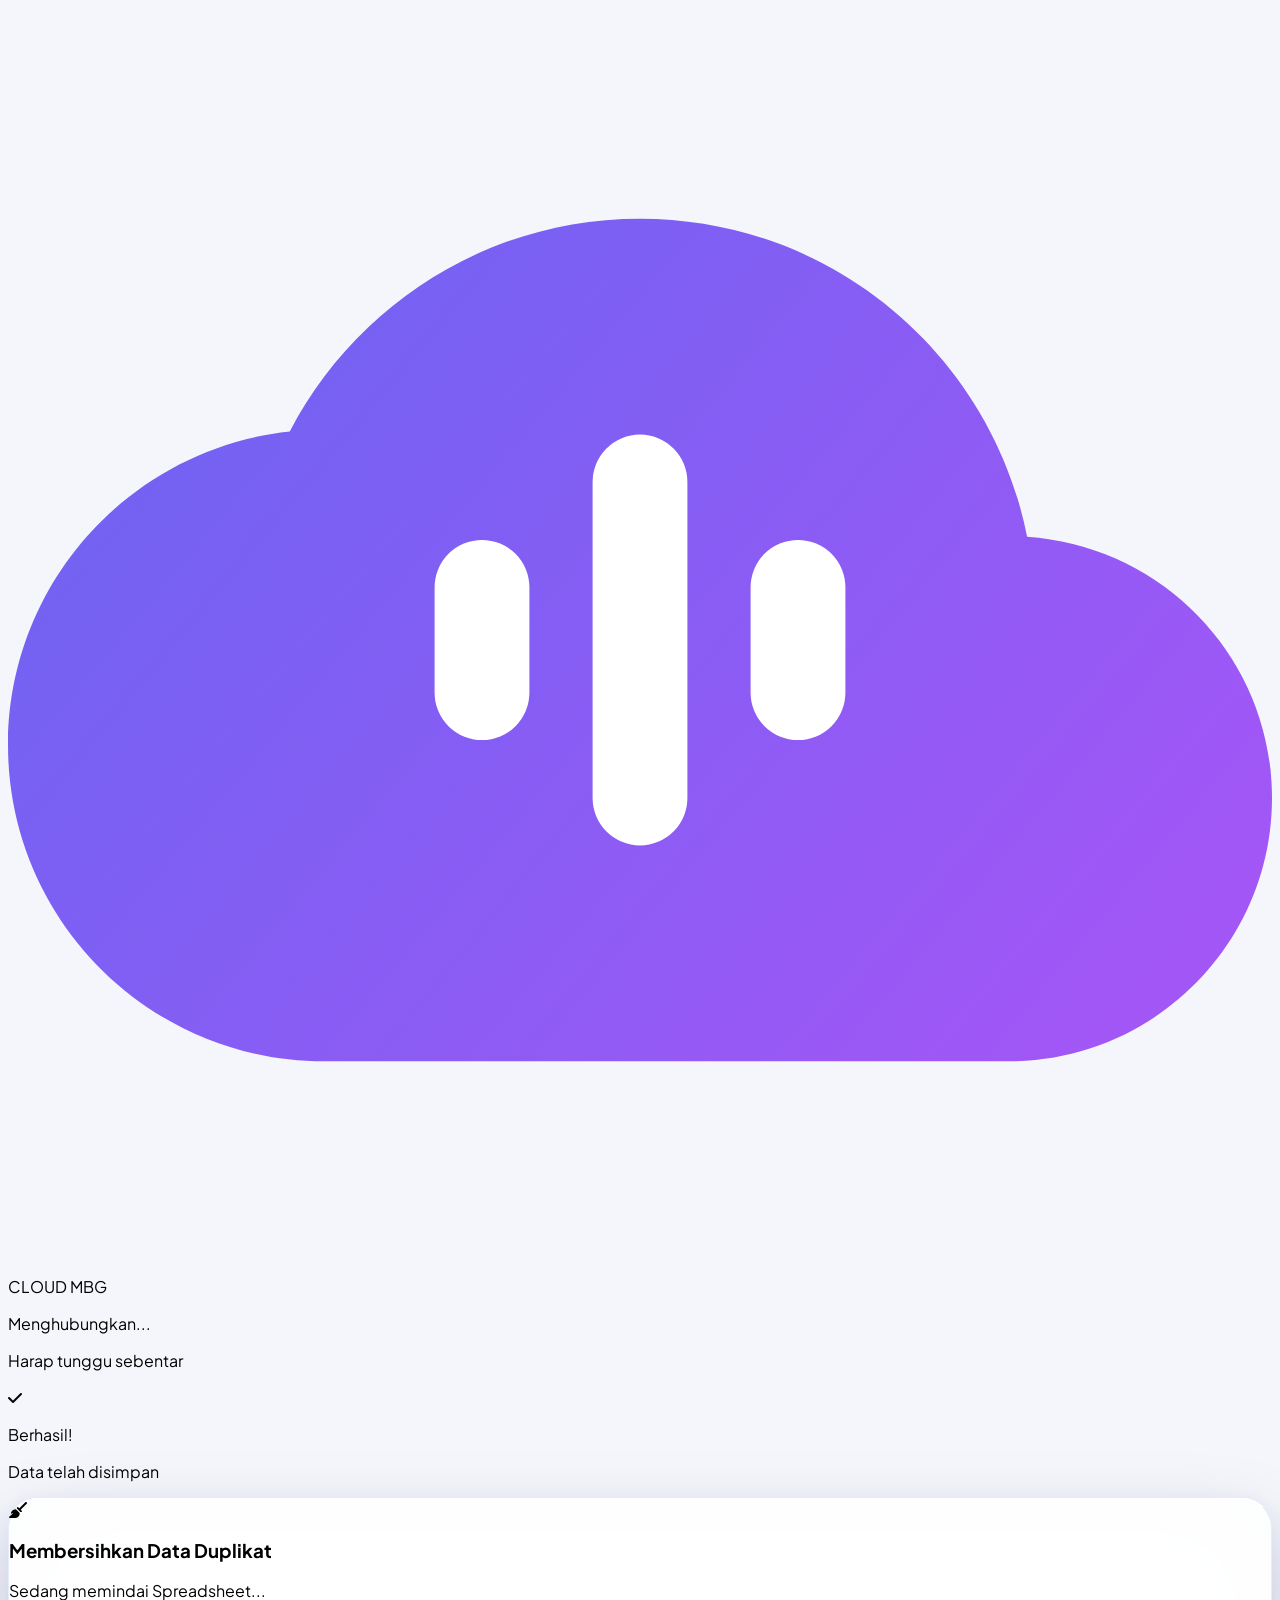
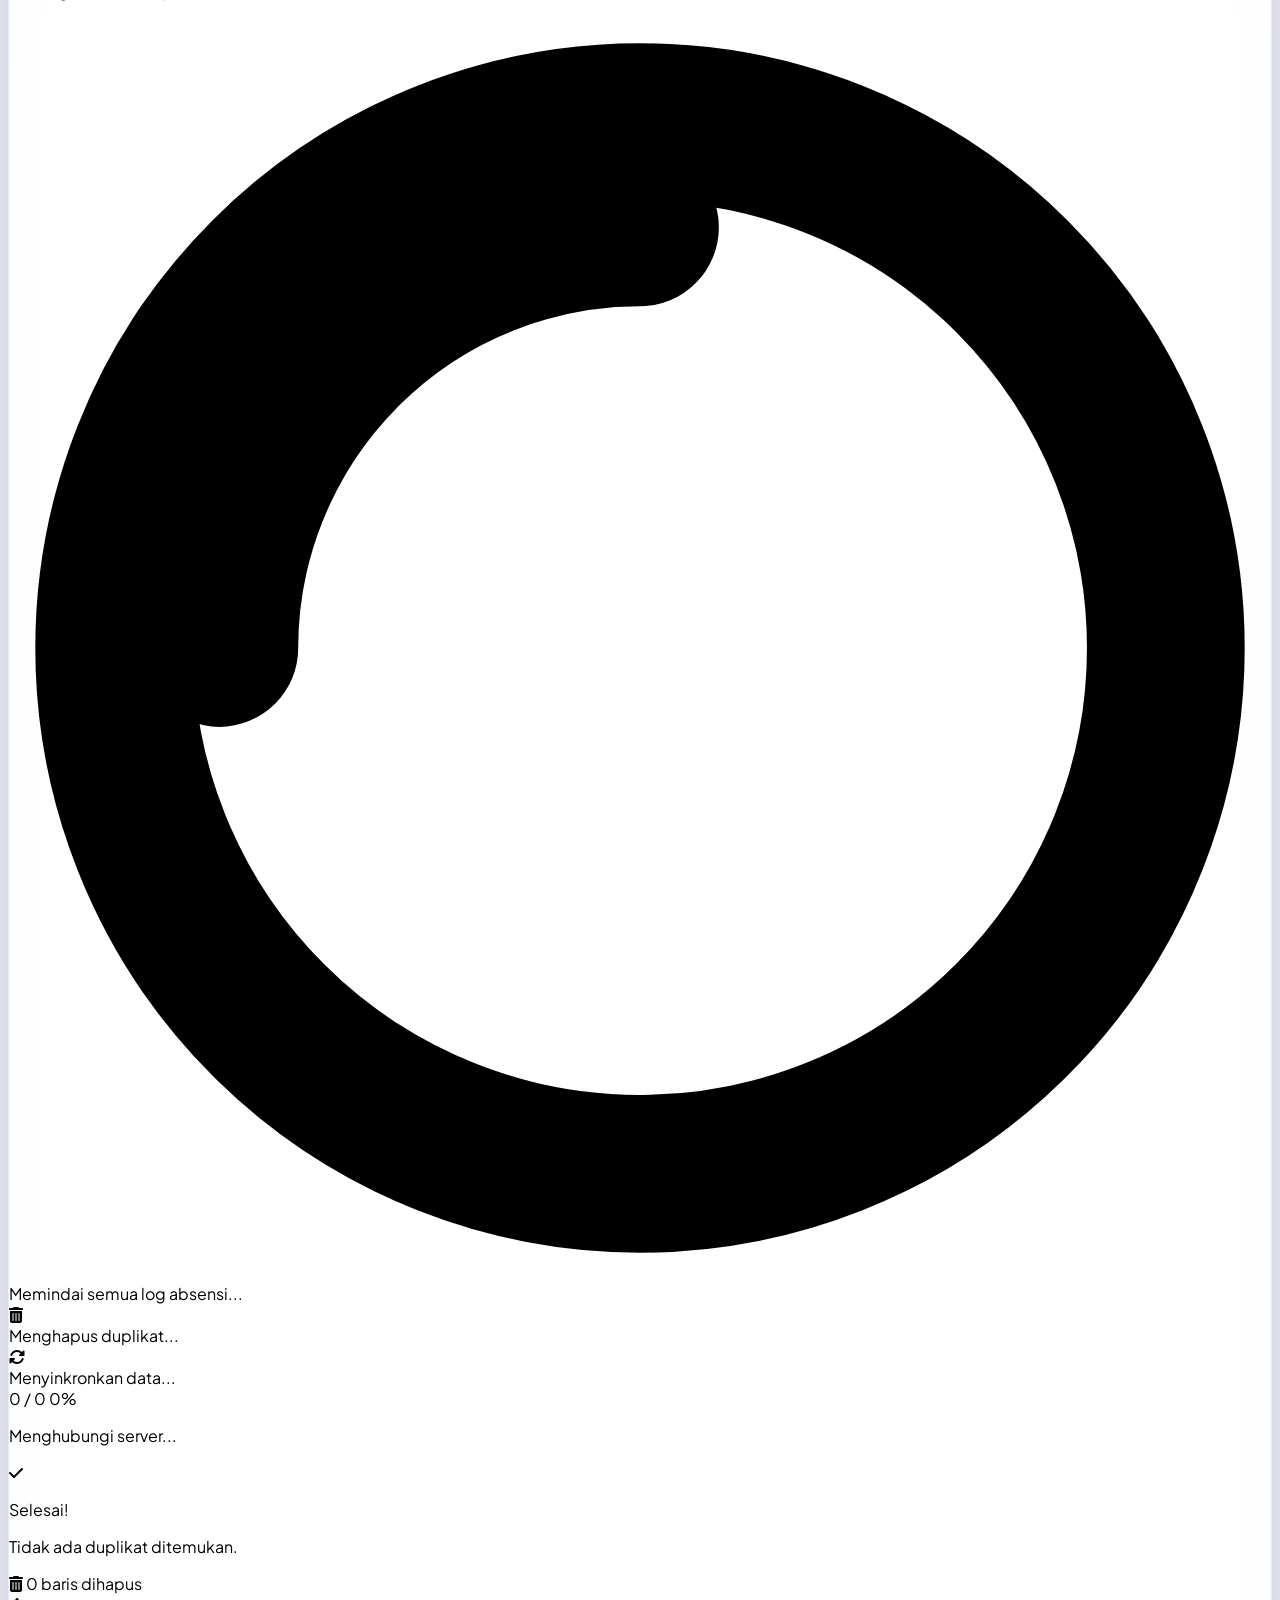
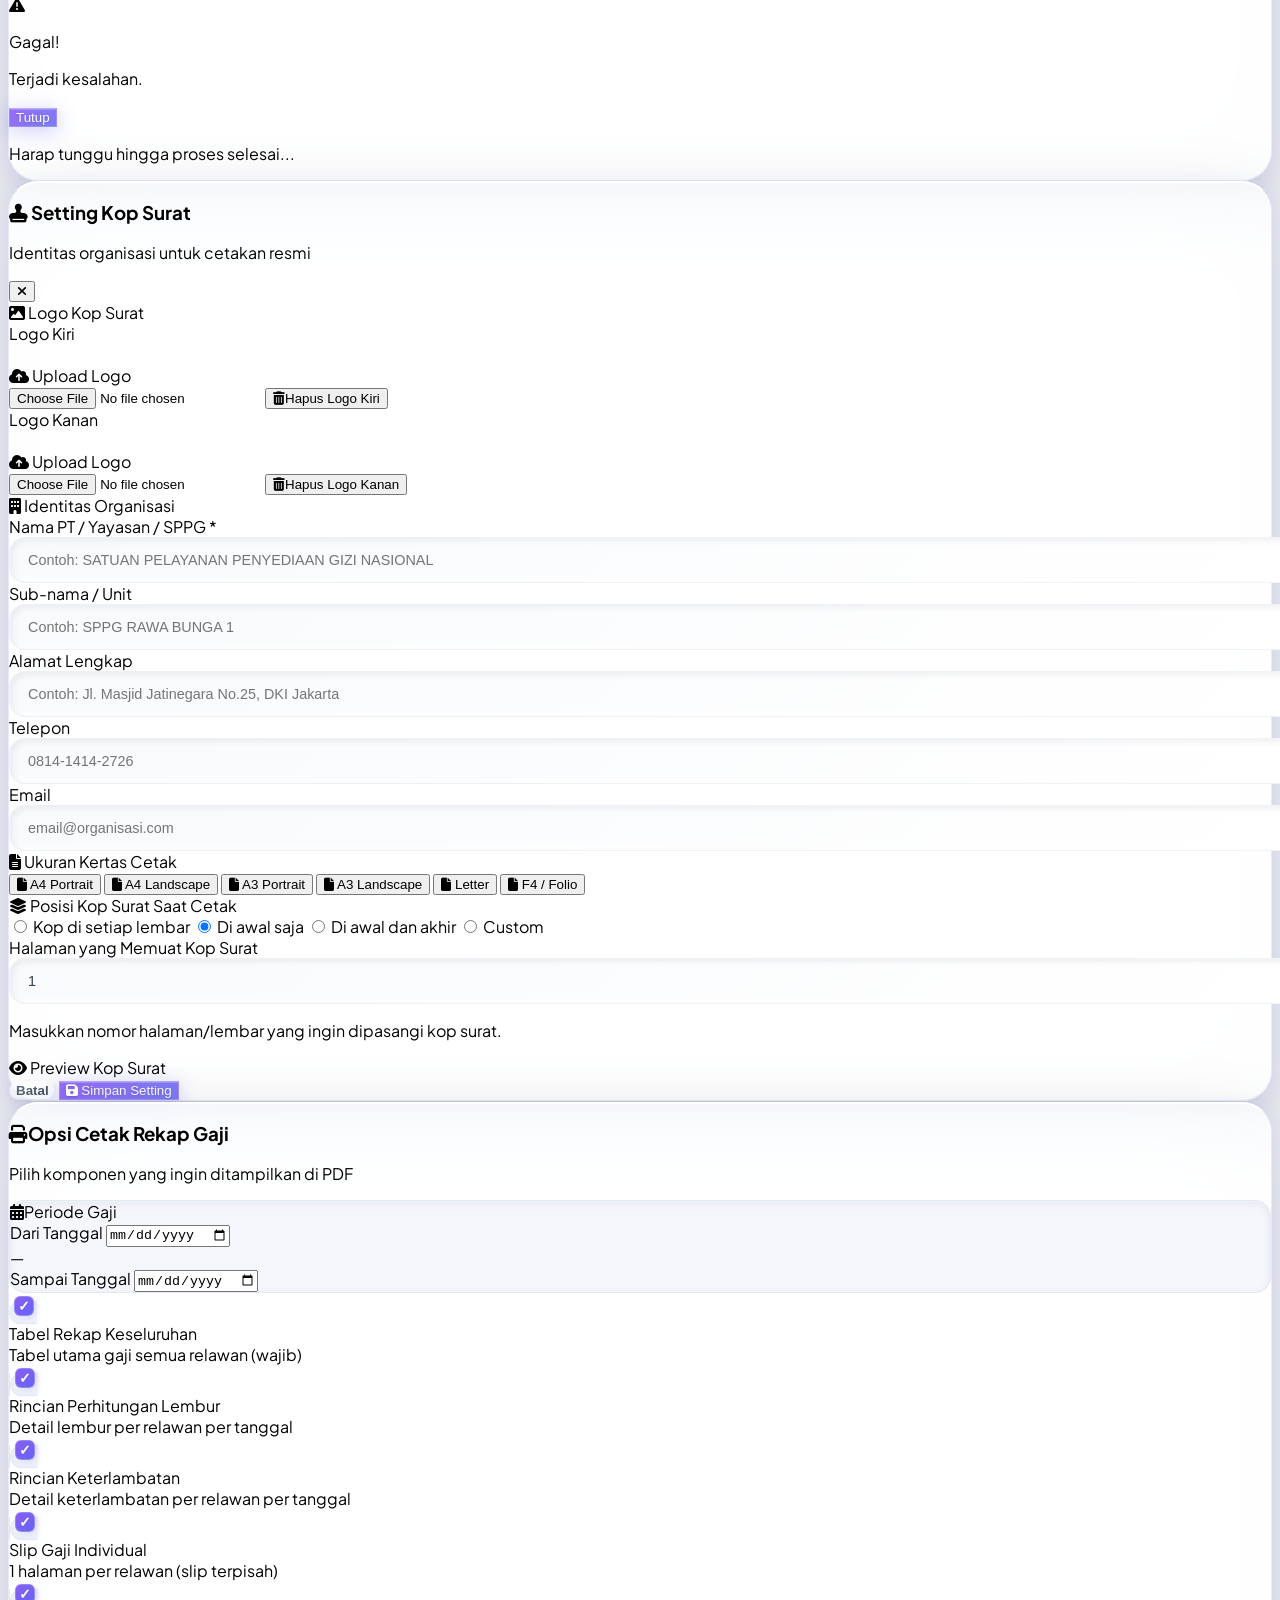
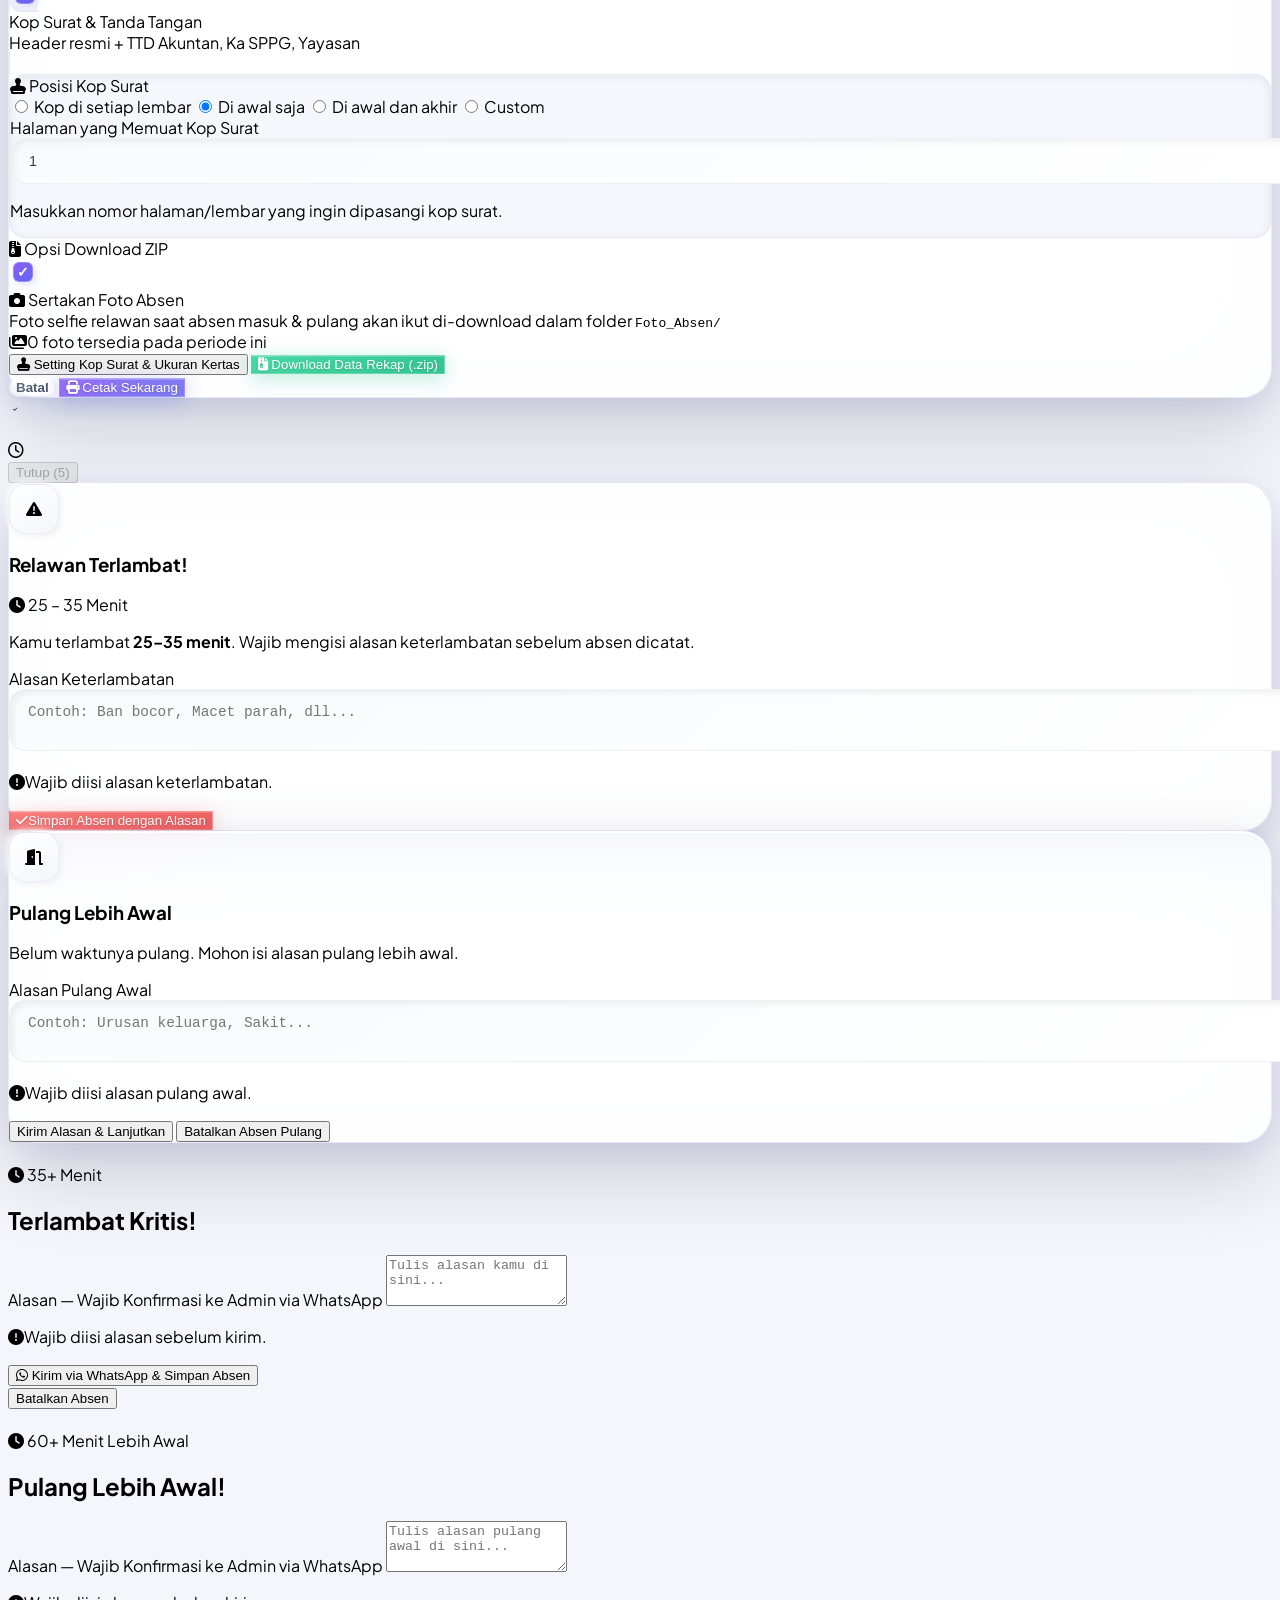
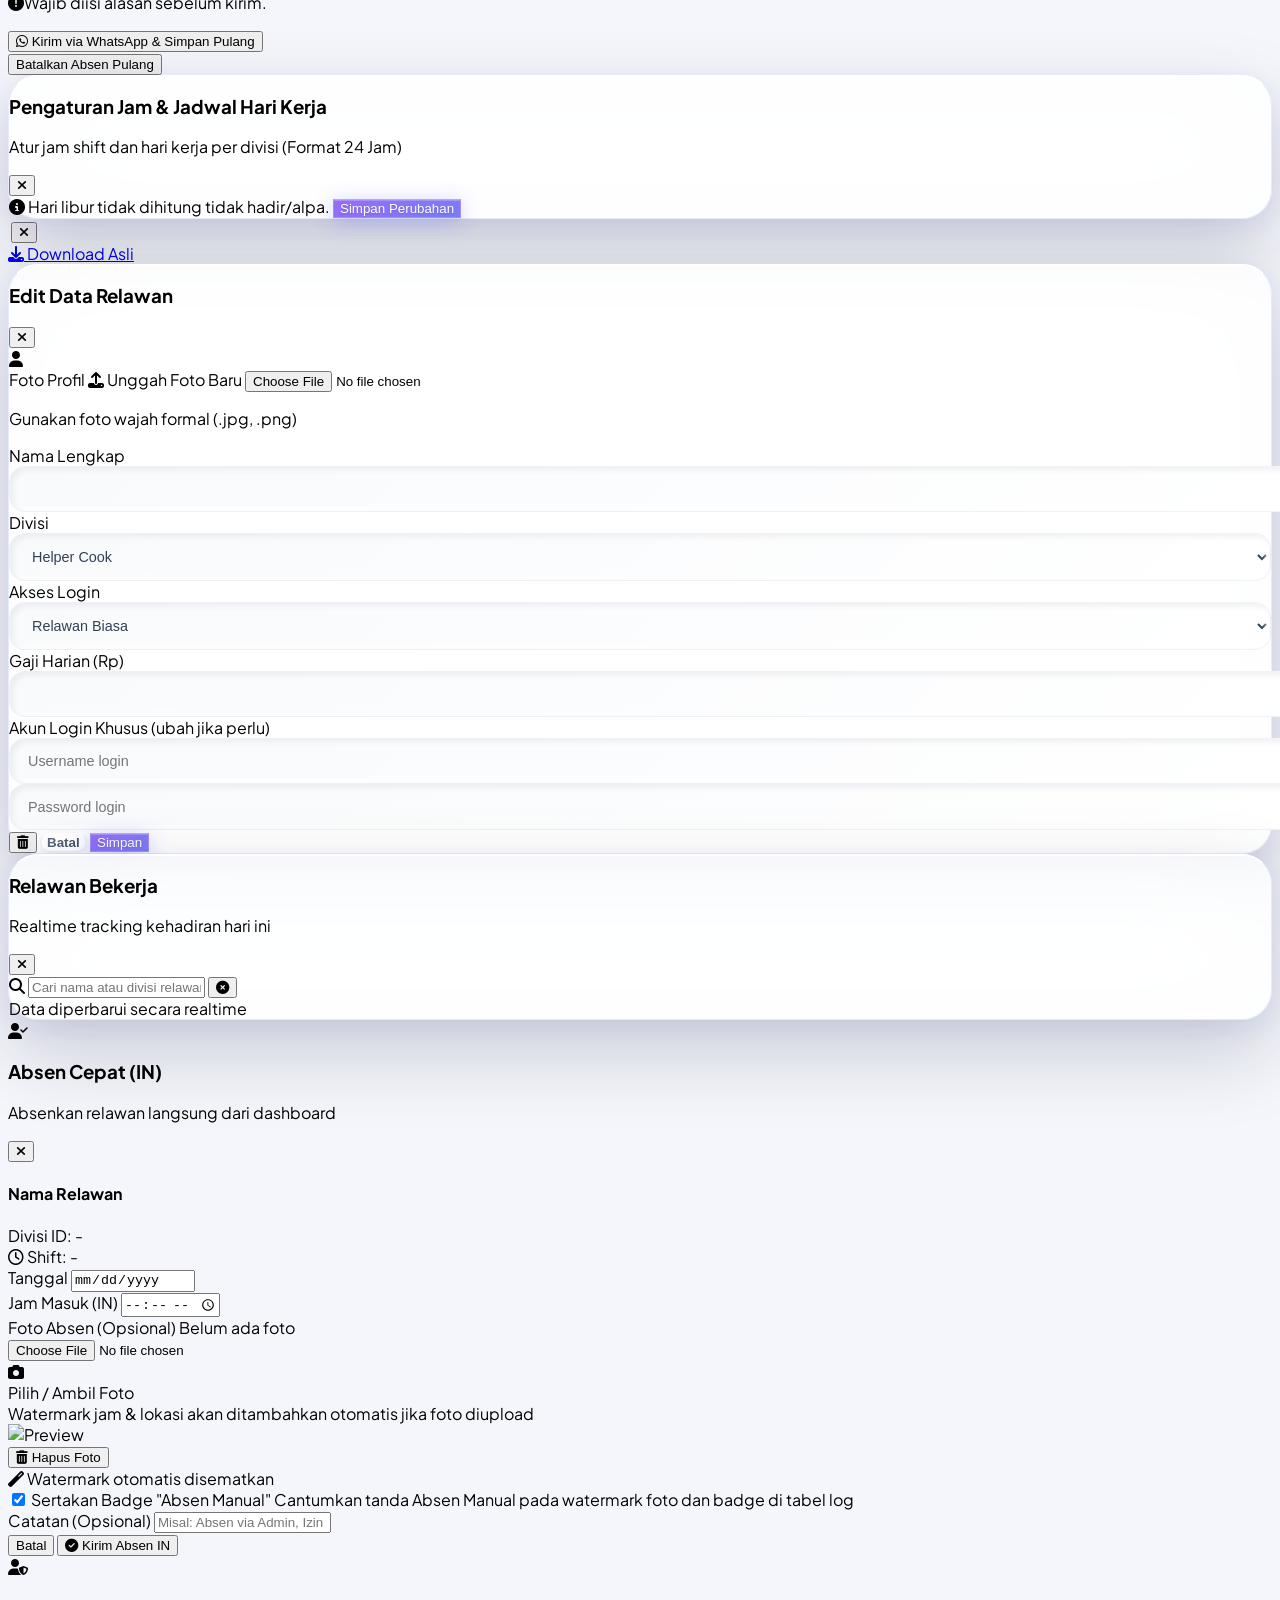
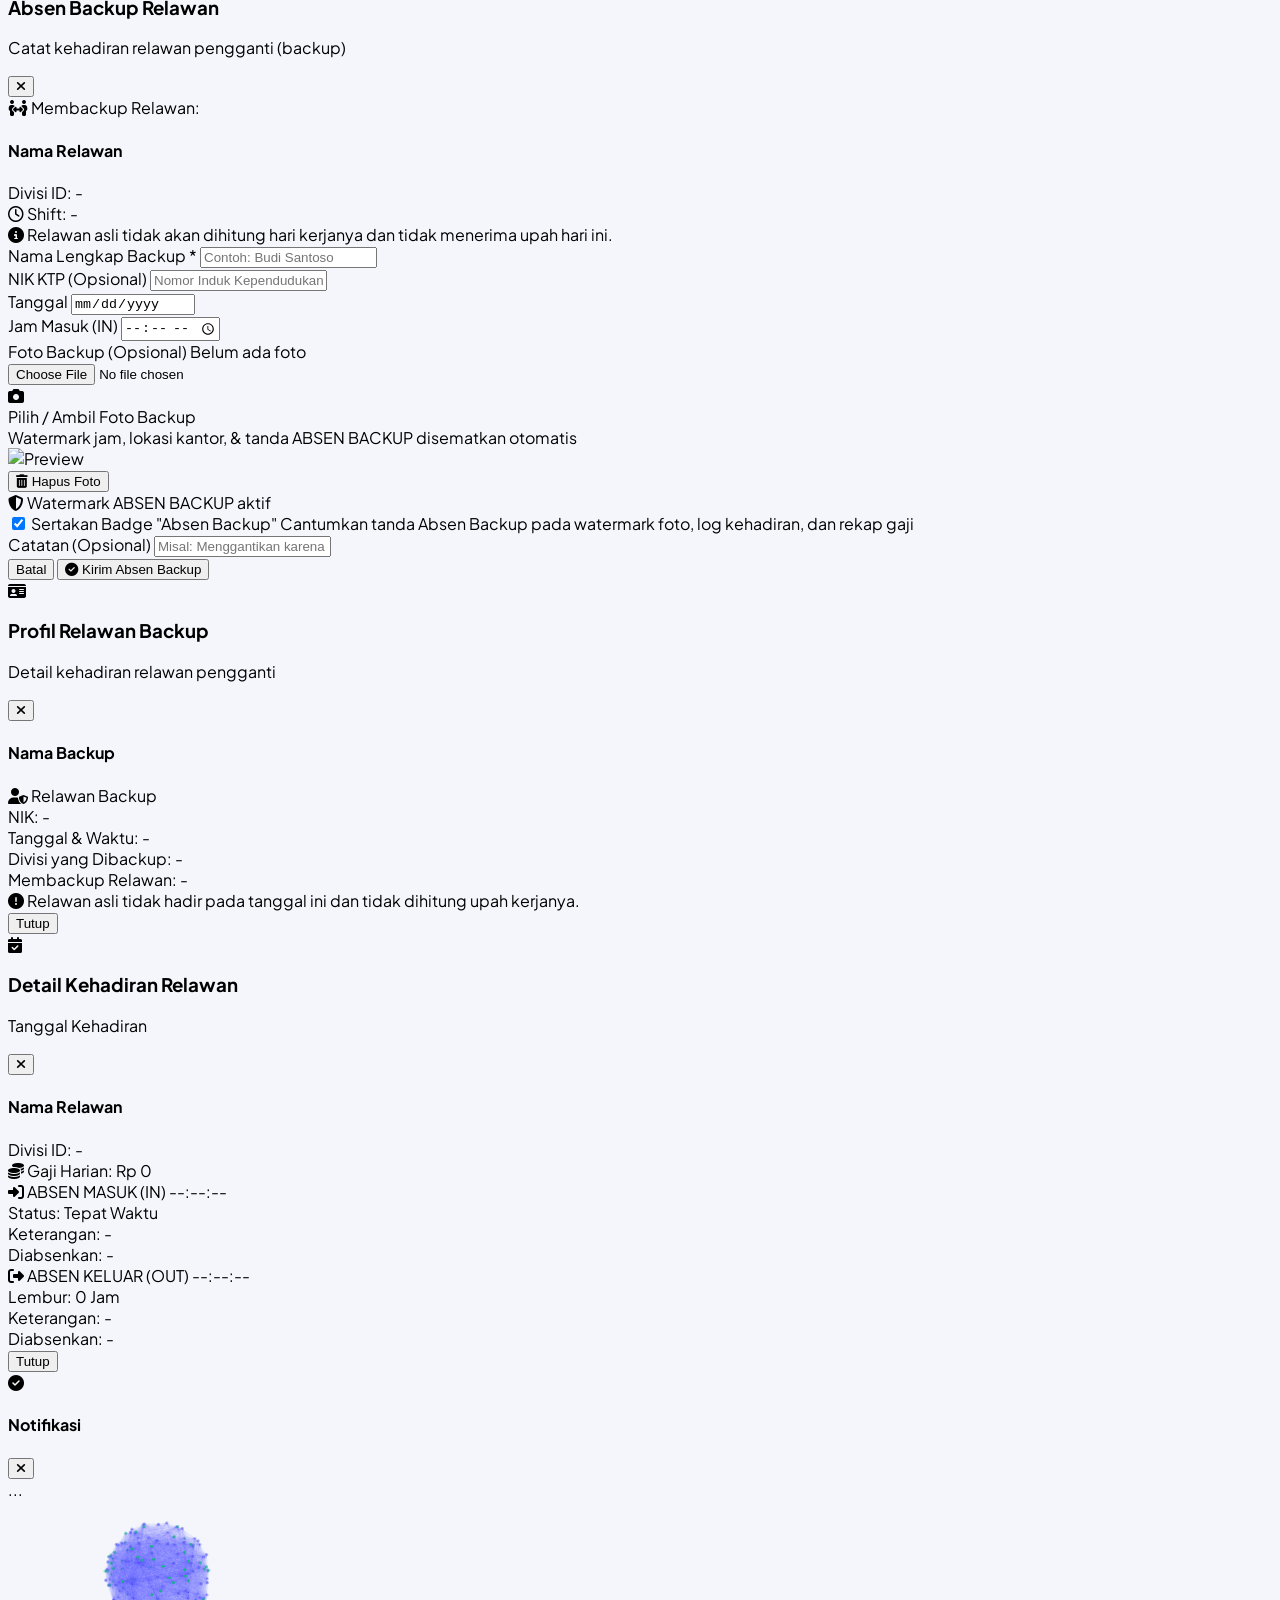
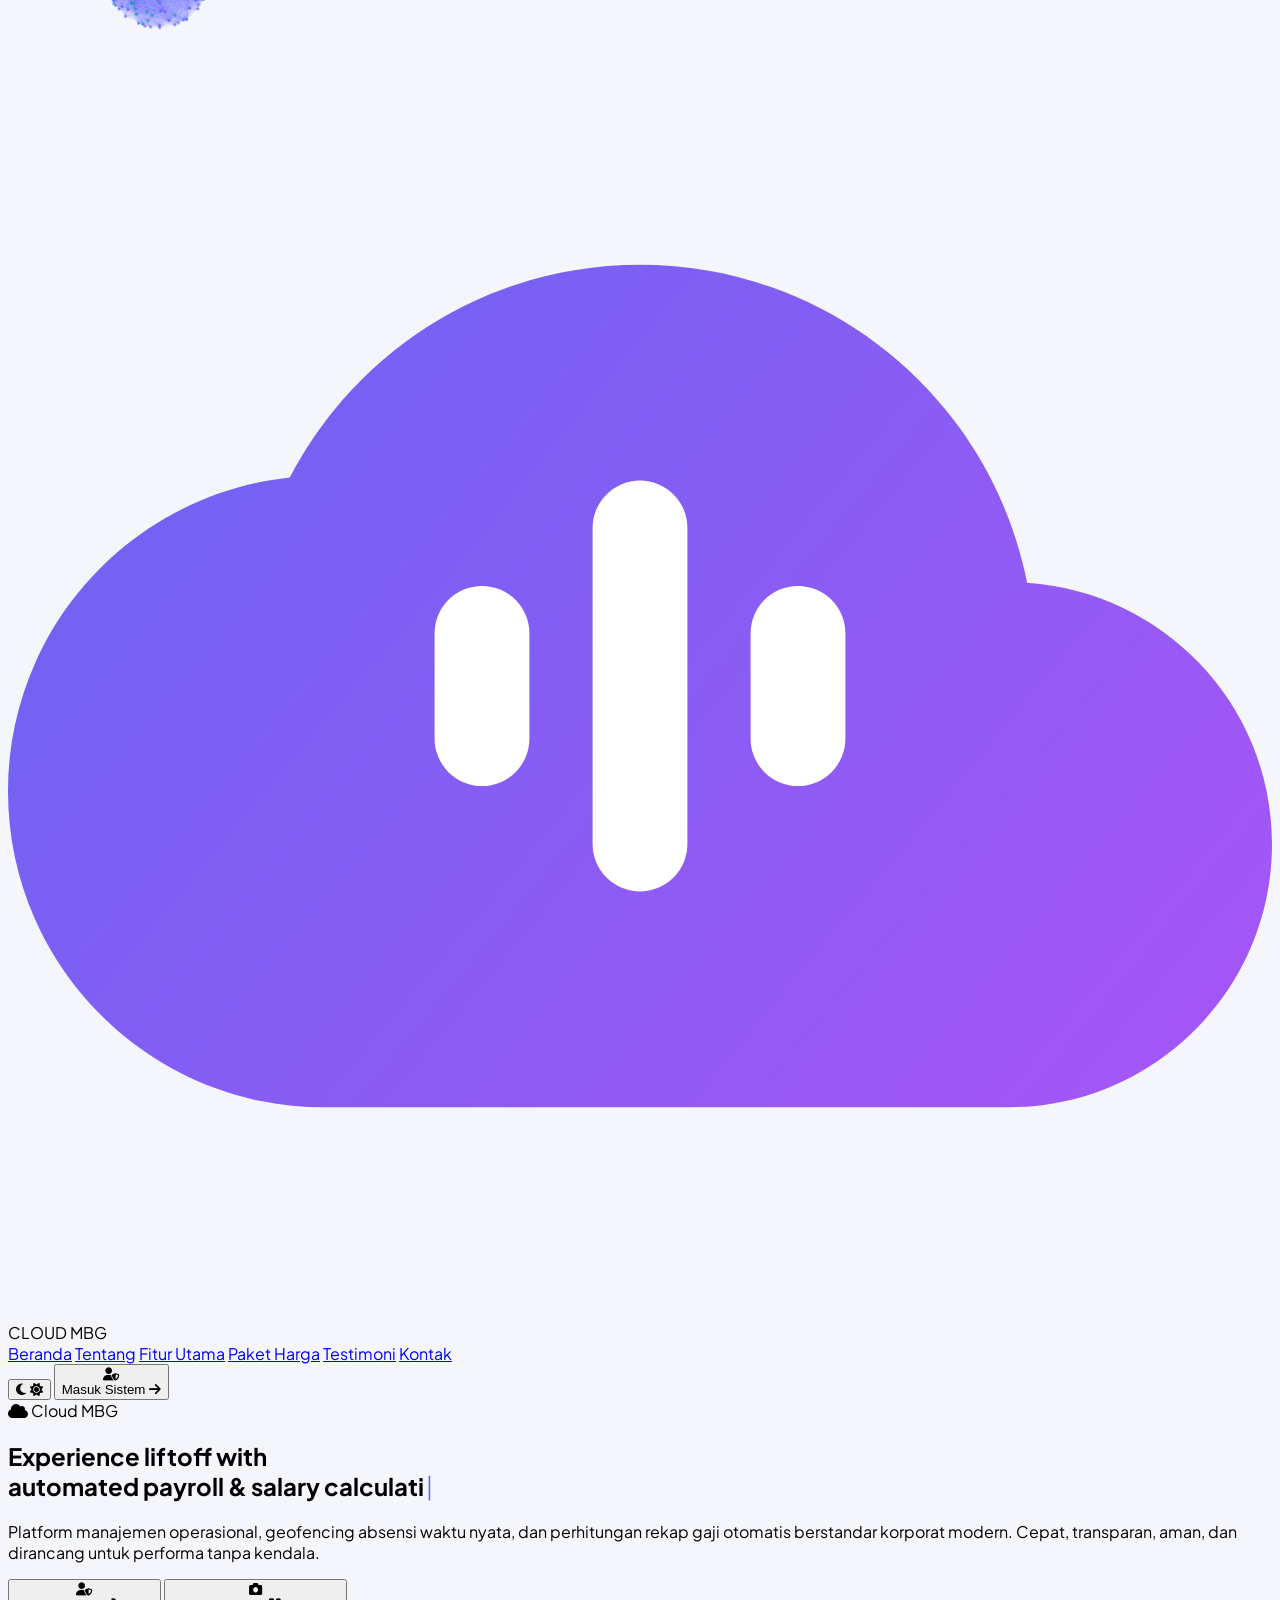
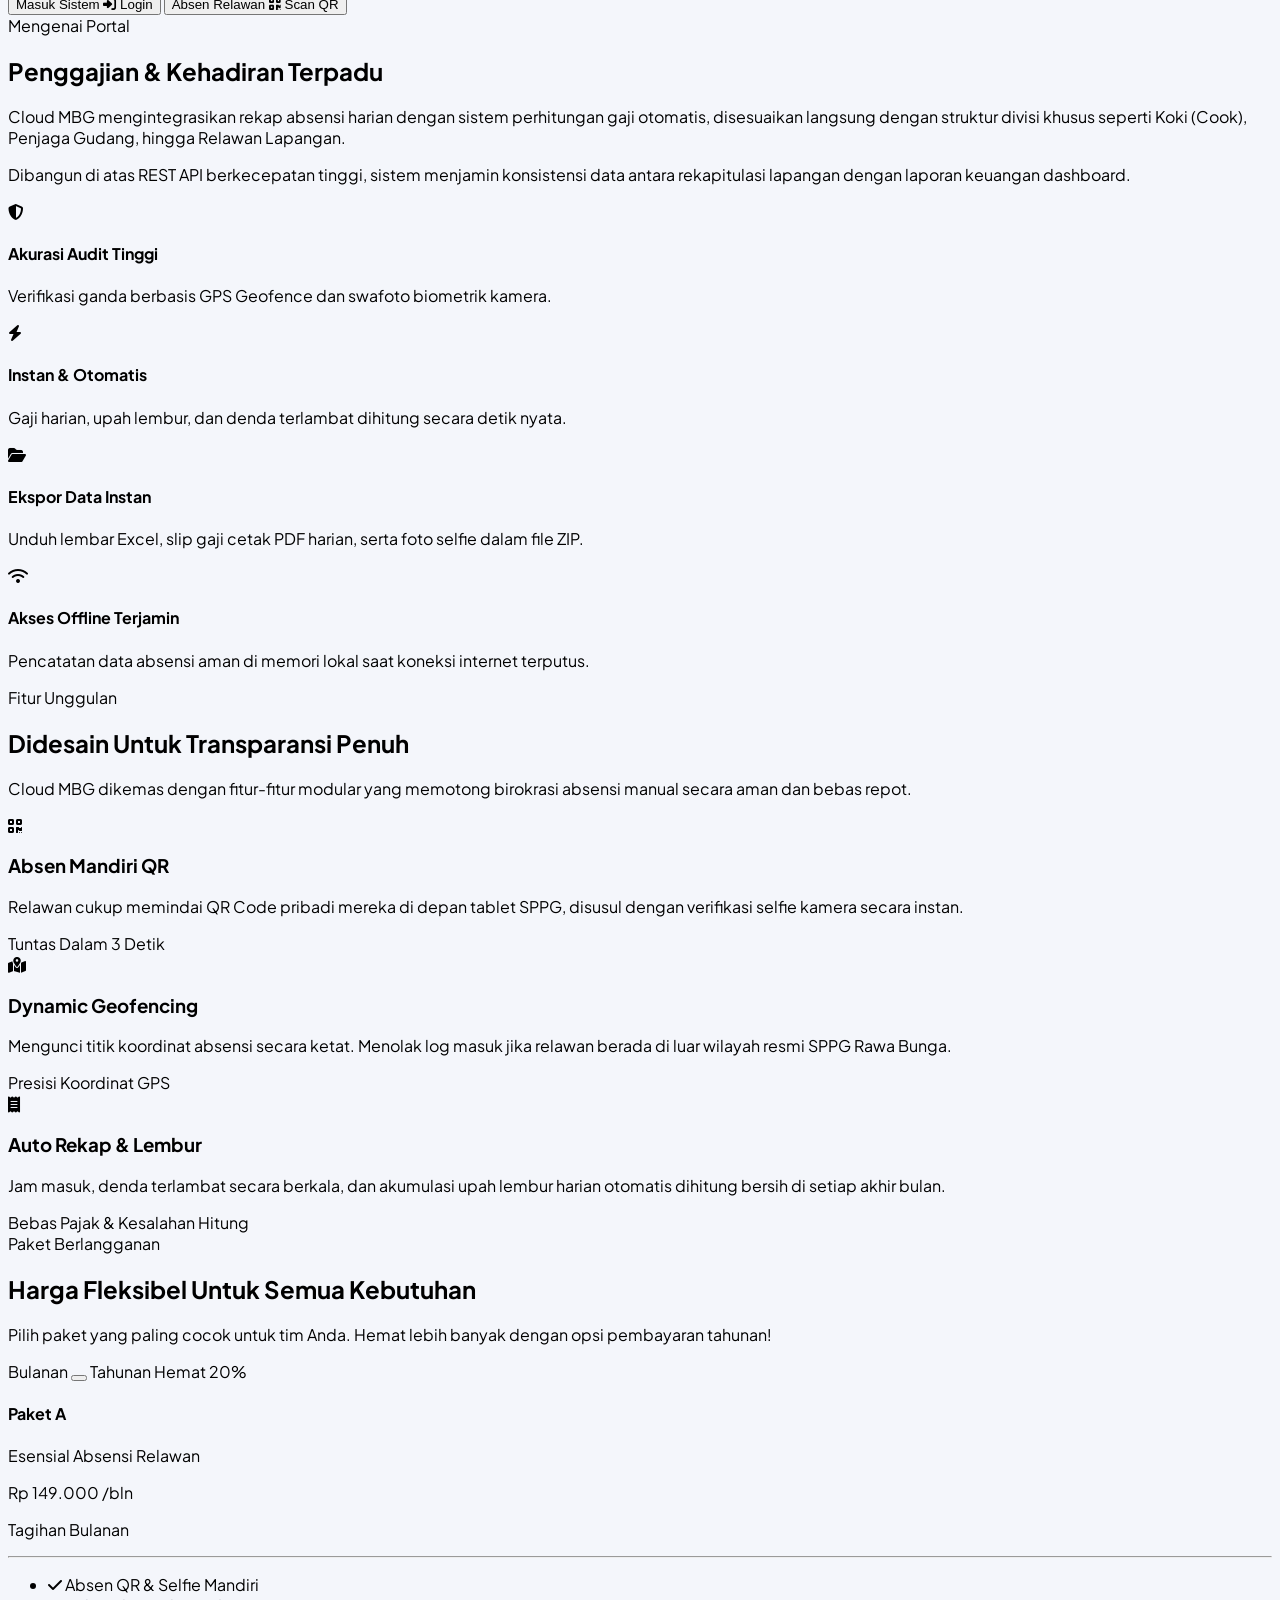
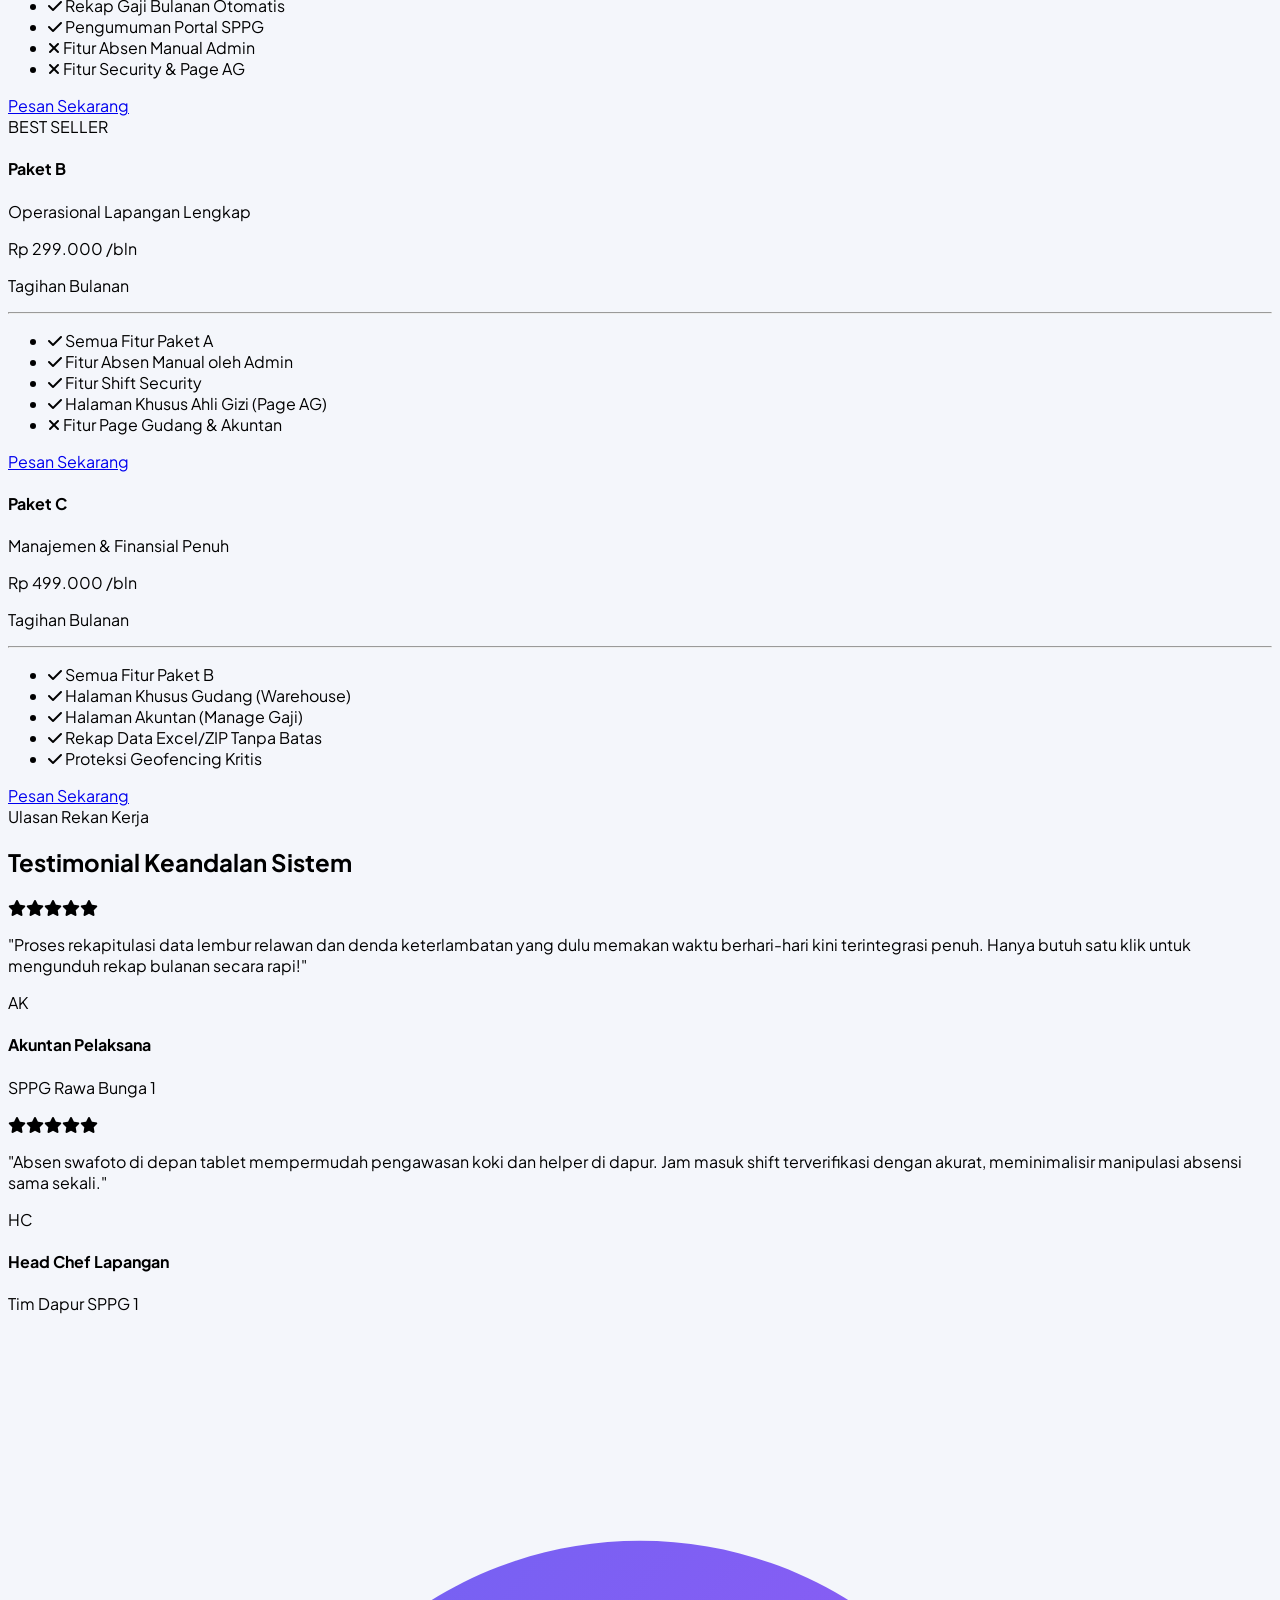
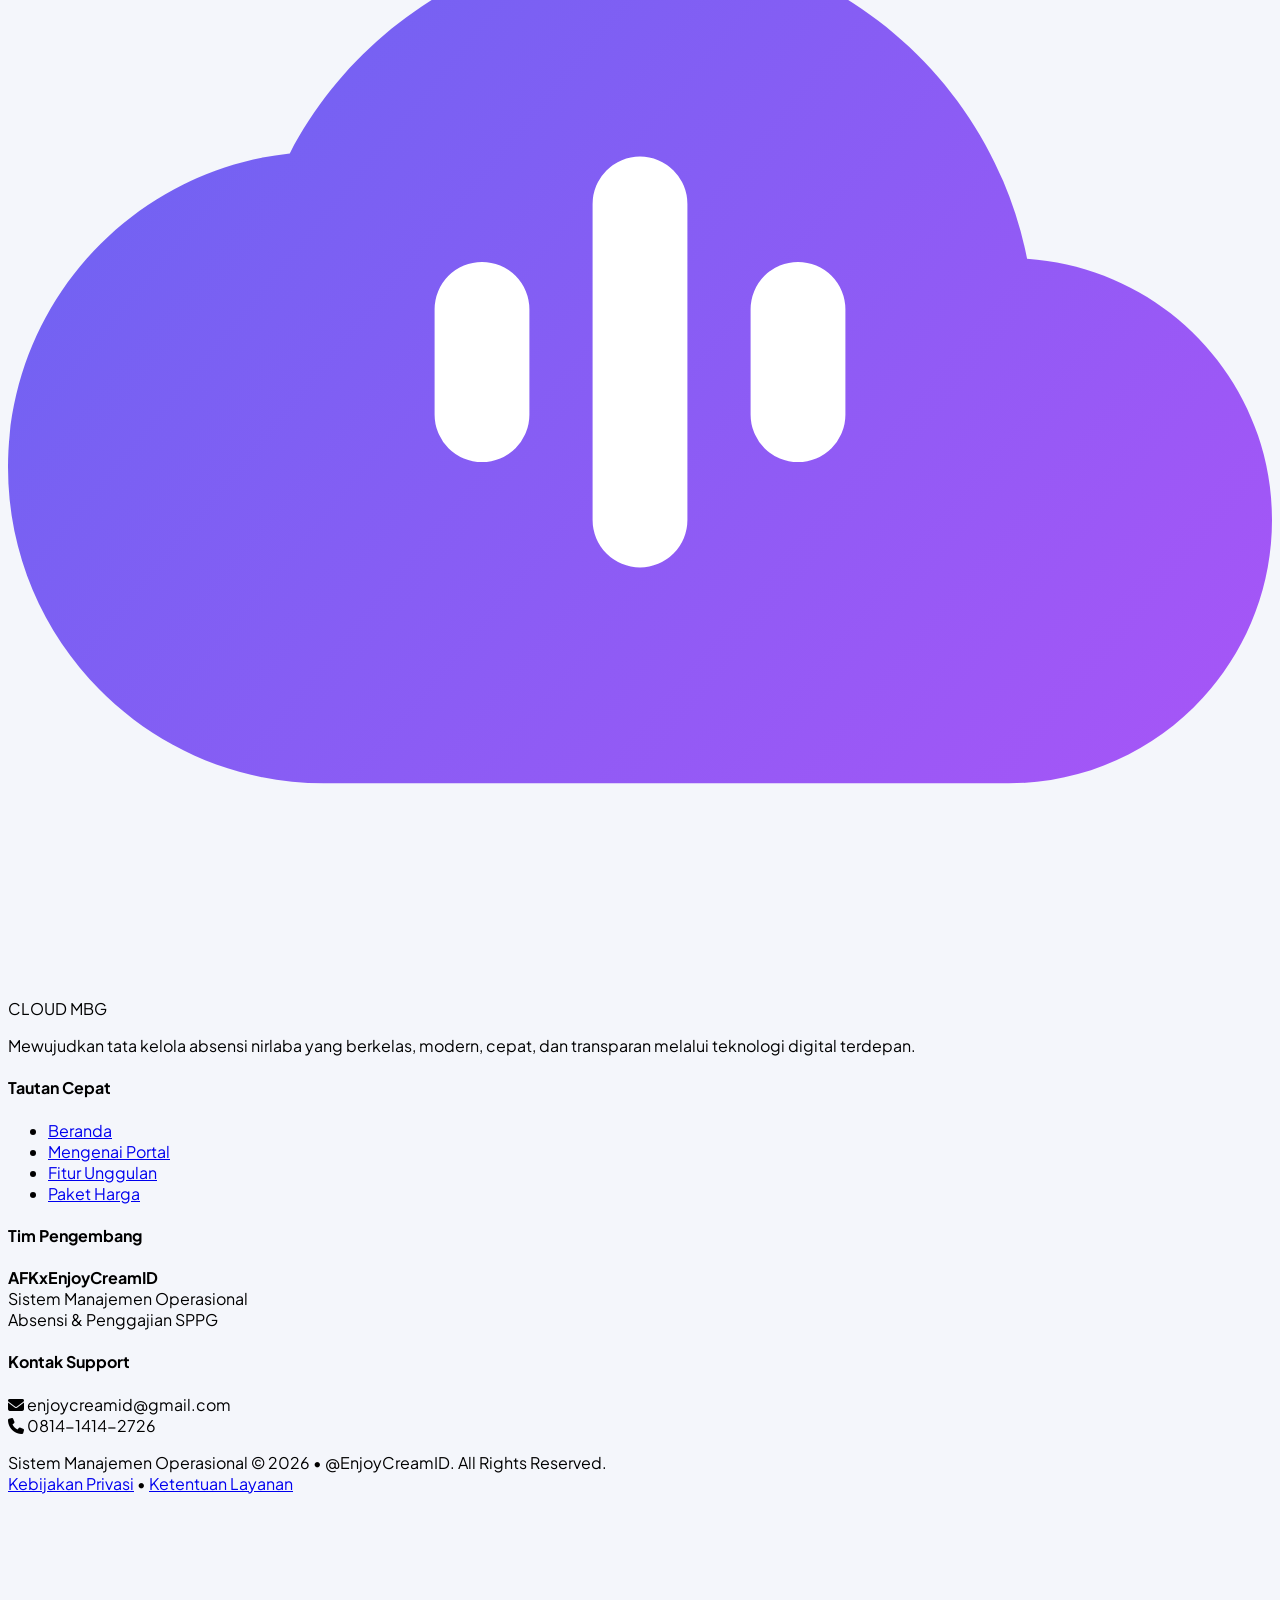
==== commit 21827802: "Fix duplicate cleaning pagination and scoring logic; Add print Kop Surat placement options (every pa" ====
--- a/index.html
+++ b/index.html
@@ -371,6 +371,36 @@
                     <input type="hidden" id="kopPaperSize" value="A4 portrait">
                 </div>
 
+                <!-- POSISI KOP SURAT DEFAULT -->
+                <div class="p-4 rounded-2xl bg-slate-50 dark:bg-slate-800/60 border border-slate-200 dark:border-slate-700 space-y-3">
+                    <div class="text-xs font-bold text-slate-500 uppercase tracking-wider flex items-center gap-2">
+                        <i class="fas fa-layer-group text-indigo-500"></i> Posisi Kop Surat Saat Cetak
+                    </div>
+                    <div class="grid grid-cols-2 gap-2 text-xs">
+                        <label class="flex items-center gap-2 p-2.5 rounded-xl border border-slate-200 dark:border-slate-700 bg-white dark:bg-slate-800 cursor-pointer hover:border-indigo-400 transition select-none">
+                            <input type="radio" name="modalKopPlacement" value="every_page" class="accent-indigo-600" onchange="onModalKopPlacementChange(this.value)">
+                            <span class="font-semibold text-slate-700 dark:text-slate-200 text-[11px]">Kop di setiap lembar</span>
+                        </label>
+                        <label class="flex items-center gap-2 p-2.5 rounded-xl border border-slate-200 dark:border-slate-700 bg-white dark:bg-slate-800 cursor-pointer hover:border-indigo-400 transition select-none">
+                            <input type="radio" name="modalKopPlacement" value="first_only" checked class="accent-indigo-600" onchange="onModalKopPlacementChange(this.value)">
+                            <span class="font-semibold text-slate-700 dark:text-slate-200 text-[11px]">Di awal saja</span>
+                        </label>
+                        <label class="flex items-center gap-2 p-2.5 rounded-xl border border-slate-200 dark:border-slate-700 bg-white dark:bg-slate-800 cursor-pointer hover:border-indigo-400 transition select-none">
+                            <input type="radio" name="modalKopPlacement" value="first_last" class="accent-indigo-600" onchange="onModalKopPlacementChange(this.value)">
+                            <span class="font-semibold text-slate-700 dark:text-slate-200 text-[11px]">Di awal dan akhir</span>
+                        </label>
+                        <label class="flex items-center gap-2 p-2.5 rounded-xl border border-slate-200 dark:border-slate-700 bg-white dark:bg-slate-800 cursor-pointer hover:border-indigo-400 transition select-none">
+                            <input type="radio" name="modalKopPlacement" value="custom" class="accent-indigo-600" onchange="onModalKopPlacementChange(this.value)">
+                            <span class="font-semibold text-slate-700 dark:text-slate-200 text-[11px]">Custom</span>
+                        </label>
+                    </div>
+                    <div id="modalKopCustomPagesWrap" class="hidden mt-2 pt-2 border-t border-slate-200 dark:border-slate-700 space-y-1">
+                        <label class="text-[10px] font-bold text-slate-500 uppercase">Halaman yang Memuat Kop Surat</label>
+                        <input type="text" id="modalKopCustomPagesInput" placeholder="Contoh: 1, 3 (atau 1-2)" class="input-field mt-1 text-xs w-full font-mono" value="1">
+                        <p class="text-[10px] text-slate-400">Masukkan nomor halaman/lembar yang ingin dipasangi kop surat.</p>
+                    </div>
+                </div>
+
                 <!-- PREVIEW KOP -->
                 <div class="p-4 rounded-2xl bg-white dark:bg-slate-900 border-2 border-indigo-100 dark:border-indigo-900/50 space-y-2">
                     <div class="text-[10px] font-bold text-indigo-600 uppercase flex items-center gap-1.5">
@@ -451,6 +481,37 @@
                         <div class="text-[10px] text-slate-400">Header resmi + TTD Akuntan, Ka SPPG, Yayasan</div>
                     </div>
                 </label>
+                <!-- POSISI KOP SURAT (Rekap Gaji) -->
+                <div id="kopPlacementContainer" class="p-4 rounded-2xl clay-inset space-y-3">
+                    <div class="flex items-center justify-between">
+                        <span class="text-xs font-bold text-slate-700 dark:text-slate-200 flex items-center gap-1.5">
+                            <i class="fas fa-stamp text-indigo-500"></i> Posisi Kop Surat
+                        </span>
+                    </div>
+                    <div class="grid grid-cols-2 gap-2 text-xs">
+                        <label class="flex items-center gap-2 p-2.5 rounded-xl border border-slate-200 dark:border-slate-700 bg-white dark:bg-slate-800 cursor-pointer hover:border-indigo-400 transition select-none">
+                            <input type="radio" name="kopPlacement" value="every_page" class="accent-indigo-600" onchange="onKopPlacementChange(this.value)">
+                            <span class="font-semibold text-slate-700 dark:text-slate-200 text-[11px]">Kop di setiap lembar</span>
+                        </label>
+                        <label class="flex items-center gap-2 p-2.5 rounded-xl border border-slate-200 dark:border-slate-700 bg-white dark:bg-slate-800 cursor-pointer hover:border-indigo-400 transition select-none">
+                            <input type="radio" name="kopPlacement" value="first_only" checked class="accent-indigo-600" onchange="onKopPlacementChange(this.value)">
+                            <span class="font-semibold text-slate-700 dark:text-slate-200 text-[11px]">Di awal saja</span>
+                        </label>
+                        <label class="flex items-center gap-2 p-2.5 rounded-xl border border-slate-200 dark:border-slate-700 bg-white dark:bg-slate-800 cursor-pointer hover:border-indigo-400 transition select-none">
+                            <input type="radio" name="kopPlacement" value="first_last" class="accent-indigo-600" onchange="onKopPlacementChange(this.value)">
+                            <span class="font-semibold text-slate-700 dark:text-slate-200 text-[11px]">Di awal dan akhir</span>
+                        </label>
+                        <label class="flex items-center gap-2 p-2.5 rounded-xl border border-slate-200 dark:border-slate-700 bg-white dark:bg-slate-800 cursor-pointer hover:border-indigo-400 transition select-none">
+                            <input type="radio" name="kopPlacement" value="custom" class="accent-indigo-600" onchange="onKopPlacementChange(this.value)">
+                            <span class="font-semibold text-slate-700 dark:text-slate-200 text-[11px]">Custom</span>
+                        </label>
+                    </div>
+                    <div id="kopCustomPagesWrap" class="hidden mt-2 pt-2 border-t border-slate-200 dark:border-slate-700 space-y-1">
+                        <label class="text-[10px] font-bold text-slate-500 uppercase">Halaman yang Memuat Kop Surat</label>
+                        <input type="text" id="kopCustomPagesInput" placeholder="Contoh: 1, 3 (atau 1-2)" class="input-field mt-1 text-xs w-full font-mono" value="1">
+                        <p class="text-[10px] text-slate-400">Masukkan nomor halaman/lembar yang ingin dipasangi kop surat.</p>
+                    </div>
+                </div>
             </div>
             <!-- OPSI DOWNLOAD ZIP (terpisah dari opsi cetak PDF) -->
             <div class="px-6 pb-4">
@@ -3227,6 +3288,35 @@
                                         <div class="text-[10px] text-indigo-400">Wajib — tidak dapat dinonaktifkan</div>
                                     </div>
                                 </label>
+
+                                <!-- POSISI KOP SURAT PENGUMUMAN -->
+                                <div class="col-span-1 sm:col-span-2 p-3 rounded-xl bg-slate-50 border border-slate-100 space-y-2">
+                                    <div class="text-xs font-bold text-slate-700 flex items-center gap-1.5">
+                                        <i class="fas fa-stamp text-indigo-500"></i> Posisi / Penempatan Kop Surat
+                                    </div>
+                                    <div class="grid grid-cols-2 sm:grid-cols-4 gap-2 text-xs">
+                                        <label class="flex items-center gap-2 p-2 rounded-lg border border-slate-200 bg-white cursor-pointer hover:border-indigo-400 transition select-none">
+                                            <input type="radio" name="pengKopPlacement" value="every_page" class="accent-indigo-600" onchange="onPengKopPlacementChange(this.value)">
+                                            <span class="font-semibold text-slate-700 text-[11px]">Di setiap lembar</span>
+                                        </label>
+                                        <label class="flex items-center gap-2 p-2 rounded-lg border border-slate-200 bg-white cursor-pointer hover:border-indigo-400 transition select-none">
+                                            <input type="radio" name="pengKopPlacement" value="first_only" checked class="accent-indigo-600" onchange="onPengKopPlacementChange(this.value)">
+                                            <span class="font-semibold text-slate-700 text-[11px]">Di awal saja</span>
+                                        </label>
+                                        <label class="flex items-center gap-2 p-2 rounded-lg border border-slate-200 bg-white cursor-pointer hover:border-indigo-400 transition select-none">
+                                            <input type="radio" name="pengKopPlacement" value="first_last" class="accent-indigo-600" onchange="onPengKopPlacementChange(this.value)">
+                                            <span class="font-semibold text-slate-700 text-[11px]">Di awal &amp; akhir</span>
+                                        </label>
+                                        <label class="flex items-center gap-2 p-2 rounded-lg border border-slate-200 bg-white cursor-pointer hover:border-indigo-400 transition select-none">
+                                            <input type="radio" name="pengKopPlacement" value="custom" class="accent-indigo-600" onchange="onPengKopPlacementChange(this.value)">
+                                            <span class="font-semibold text-slate-700 text-[11px]">Custom</span>
+                                        </label>
+                                    </div>
+                                    <div id="pengKopCustomPagesWrap" class="hidden mt-1 pt-1.5 border-t border-slate-200 space-y-1">
+                                        <label class="text-[10px] font-bold text-slate-500 uppercase">Halaman yang Memuat Kop Surat</label>
+                                        <input type="text" id="pengKopCustomPagesInput" placeholder="Contoh: 1, 3 (atau 1-2)" class="input-field mt-1 text-xs w-full font-mono" value="1">
+                                    </div>
+                                </div>
                             </div>
 
                             <!-- Preview Button -->
@@ -5147,6 +5237,6 @@
     <script src="https://cdn.jsdelivr.net/npm/@supabase/supabase-js@2"></script>
 
     <!-- MAIN SCRIPT -->
-    <script src="script.js?v=3.4.6"></script>
+    <script src="script.js?v=3.4.7"></script>
 </body>
 </html>
--- a/style.css
+++ b/style.css
@@ -1491,6 +1491,53 @@
 
     /* ---- Table row page break ---- */
     tr { break-inside: avoid; }
+
+    /* ---- Outer Layout Table & Kop Placement for Multi-Page Printing ---- */
+    #printAreaSalary table.print-outer-layout-table,
+    #printAreaSalary table.print-outer-layout-table > thead > tr > td,
+    #printAreaSalary table.print-outer-layout-table > tbody > tr > td,
+    #printAreaPengumuman table.print-outer-layout-table,
+    #printAreaPengumuman table.print-outer-layout-table > thead > tr > td,
+    #printAreaPengumuman table.print-outer-layout-table > tbody > tr > td,
+    table.print-outer-layout-table,
+    table.print-outer-layout-table > thead,
+    table.print-outer-layout-table > thead > tr,
+    table.print-outer-layout-table > thead > tr > td,
+    table.print-outer-layout-table > tbody,
+    table.print-outer-layout-table > tbody > tr,
+    table.print-outer-layout-table > tbody > tr > td {
+        border: none !important;
+        padding: 0 !important;
+        margin: 0 !important;
+        background: transparent !important;
+        box-shadow: none !important;
+    }
+
+    table.print-outer-layout-table > thead {
+        display: table-header-group !important;
+    }
+
+    .print-kop-wrapper {
+        background: #fff !important;
+        color: #000 !important;
+        width: 100% !important;
+    }
+
+    .print-kop-wrapper table,
+    .print-kop-wrapper td,
+    #kopSuratGaji table,
+    #kopSuratGaji td,
+    #kopSuratPengumuman table,
+    #kopSuratPengumuman td {
+        border: none !important;
+    }
+
+    .print-kop-last,
+    .print-kop-custom-mid {
+        display: block !important;
+        page-break-before: always !important;
+        break-before: page !important;
+    }
 }
 
 /* Cosmic Login Container */
--- a/style.css
+++ b/style.css
@@ -1491,6 +1491,53 @@
 
     /* ---- Table row page break ---- */
     tr { break-inside: avoid; }
+
+    /* ---- Outer Layout Table & Kop Placement for Multi-Page Printing ---- */
+    #printAreaSalary table.print-outer-layout-table,
+    #printAreaSalary table.print-outer-layout-table > thead > tr > td,
+    #printAreaSalary table.print-outer-layout-table > tbody > tr > td,
+    #printAreaPengumuman table.print-outer-layout-table,
+    #printAreaPengumuman table.print-outer-layout-table > thead > tr > td,
+    #printAreaPengumuman table.print-outer-layout-table > tbody > tr > td,
+    table.print-outer-layout-table,
+    table.print-outer-layout-table > thead,
+    table.print-outer-layout-table > thead > tr,
+    table.print-outer-layout-table > thead > tr > td,
+    table.print-outer-layout-table > tbody,
+    table.print-outer-layout-table > tbody > tr,
+    table.print-outer-layout-table > tbody > tr > td {
+        border: none !important;
+        padding: 0 !important;
+        margin: 0 !important;
+        background: transparent !important;
+        box-shadow: none !important;
+    }
+
+    table.print-outer-layout-table > thead {
+        display: table-header-group !important;
+    }
+
+    .print-kop-wrapper {
+        background: #fff !important;
+        color: #000 !important;
+        width: 100% !important;
+    }
+
+    .print-kop-wrapper table,
+    .print-kop-wrapper td,
+    #kopSuratGaji table,
+    #kopSuratGaji td,
+    #kopSuratPengumuman table,
+    #kopSuratPengumuman td {
+        border: none !important;
+    }
+
+    .print-kop-last,
+    .print-kop-custom-mid {
+        display: block !important;
+        page-break-before: always !important;
+        break-before: page !important;
+    }
 }
 
 /* Cosmic Login Container */
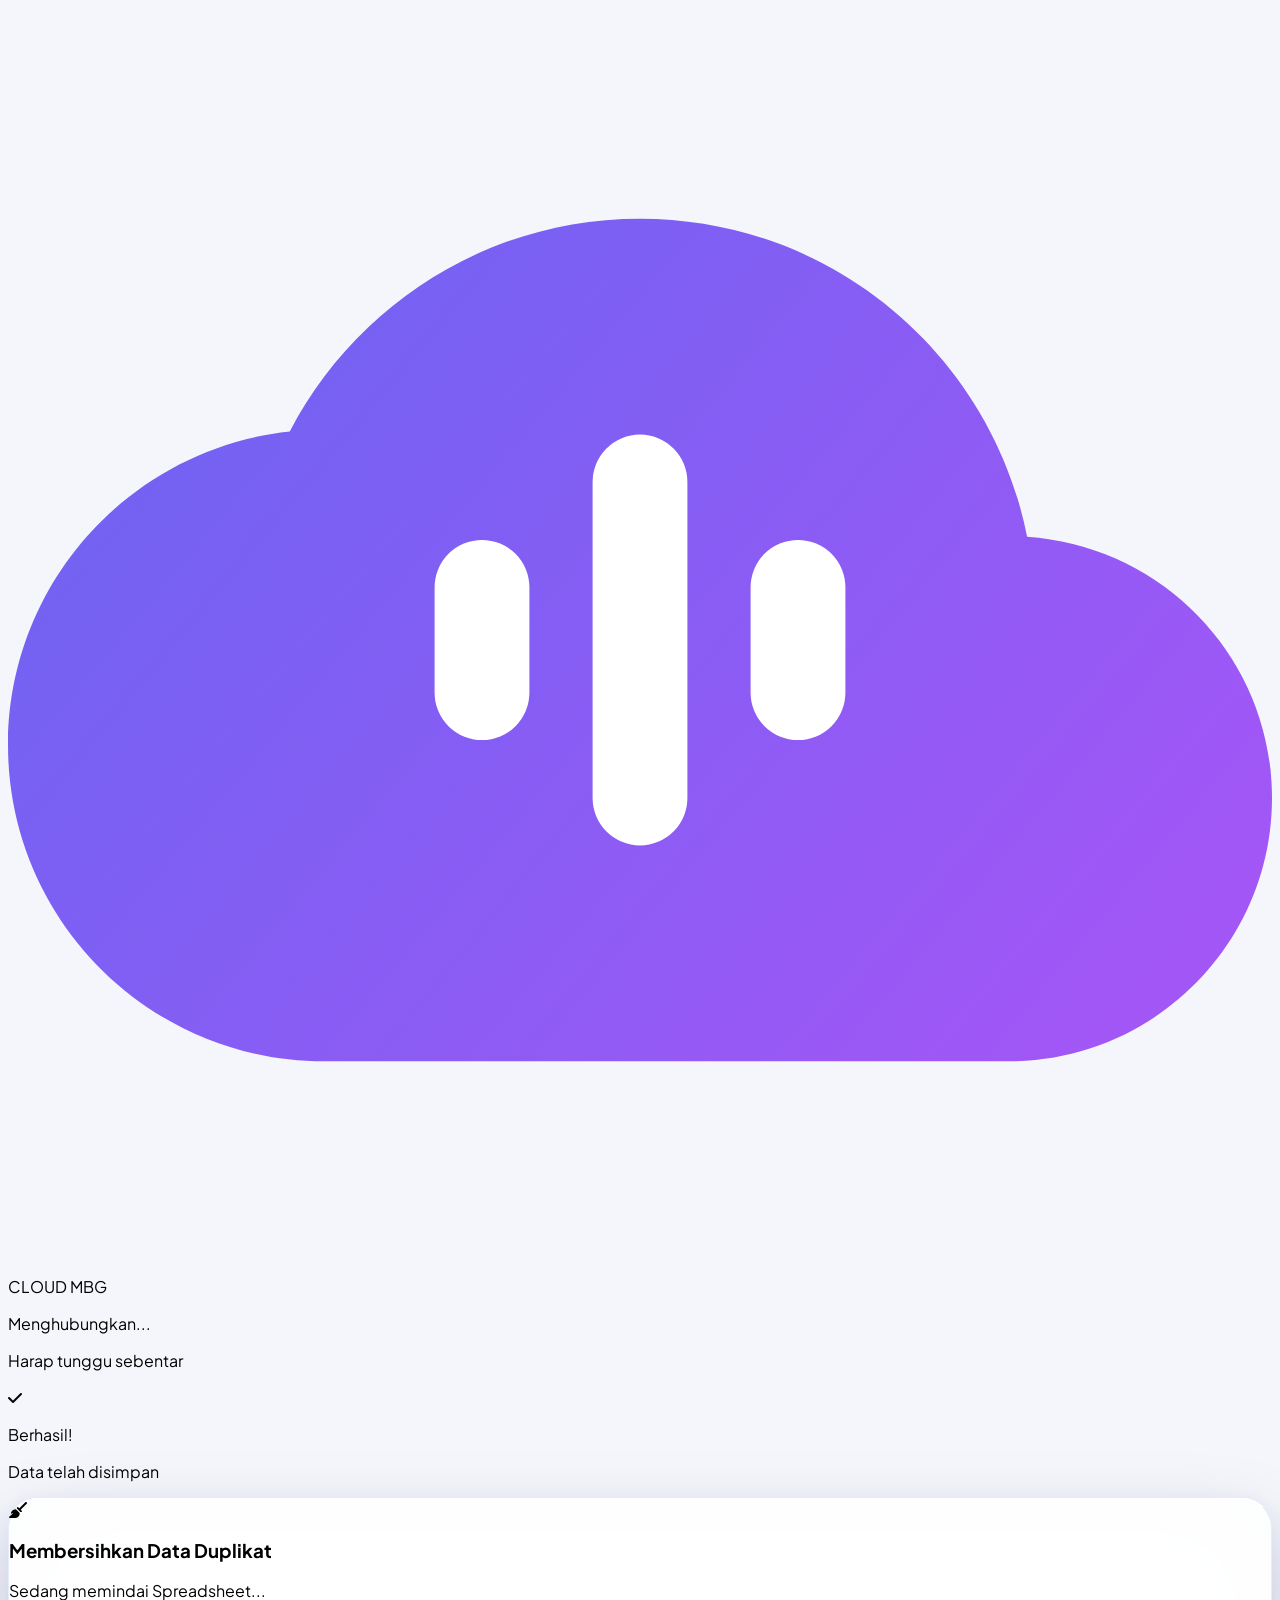
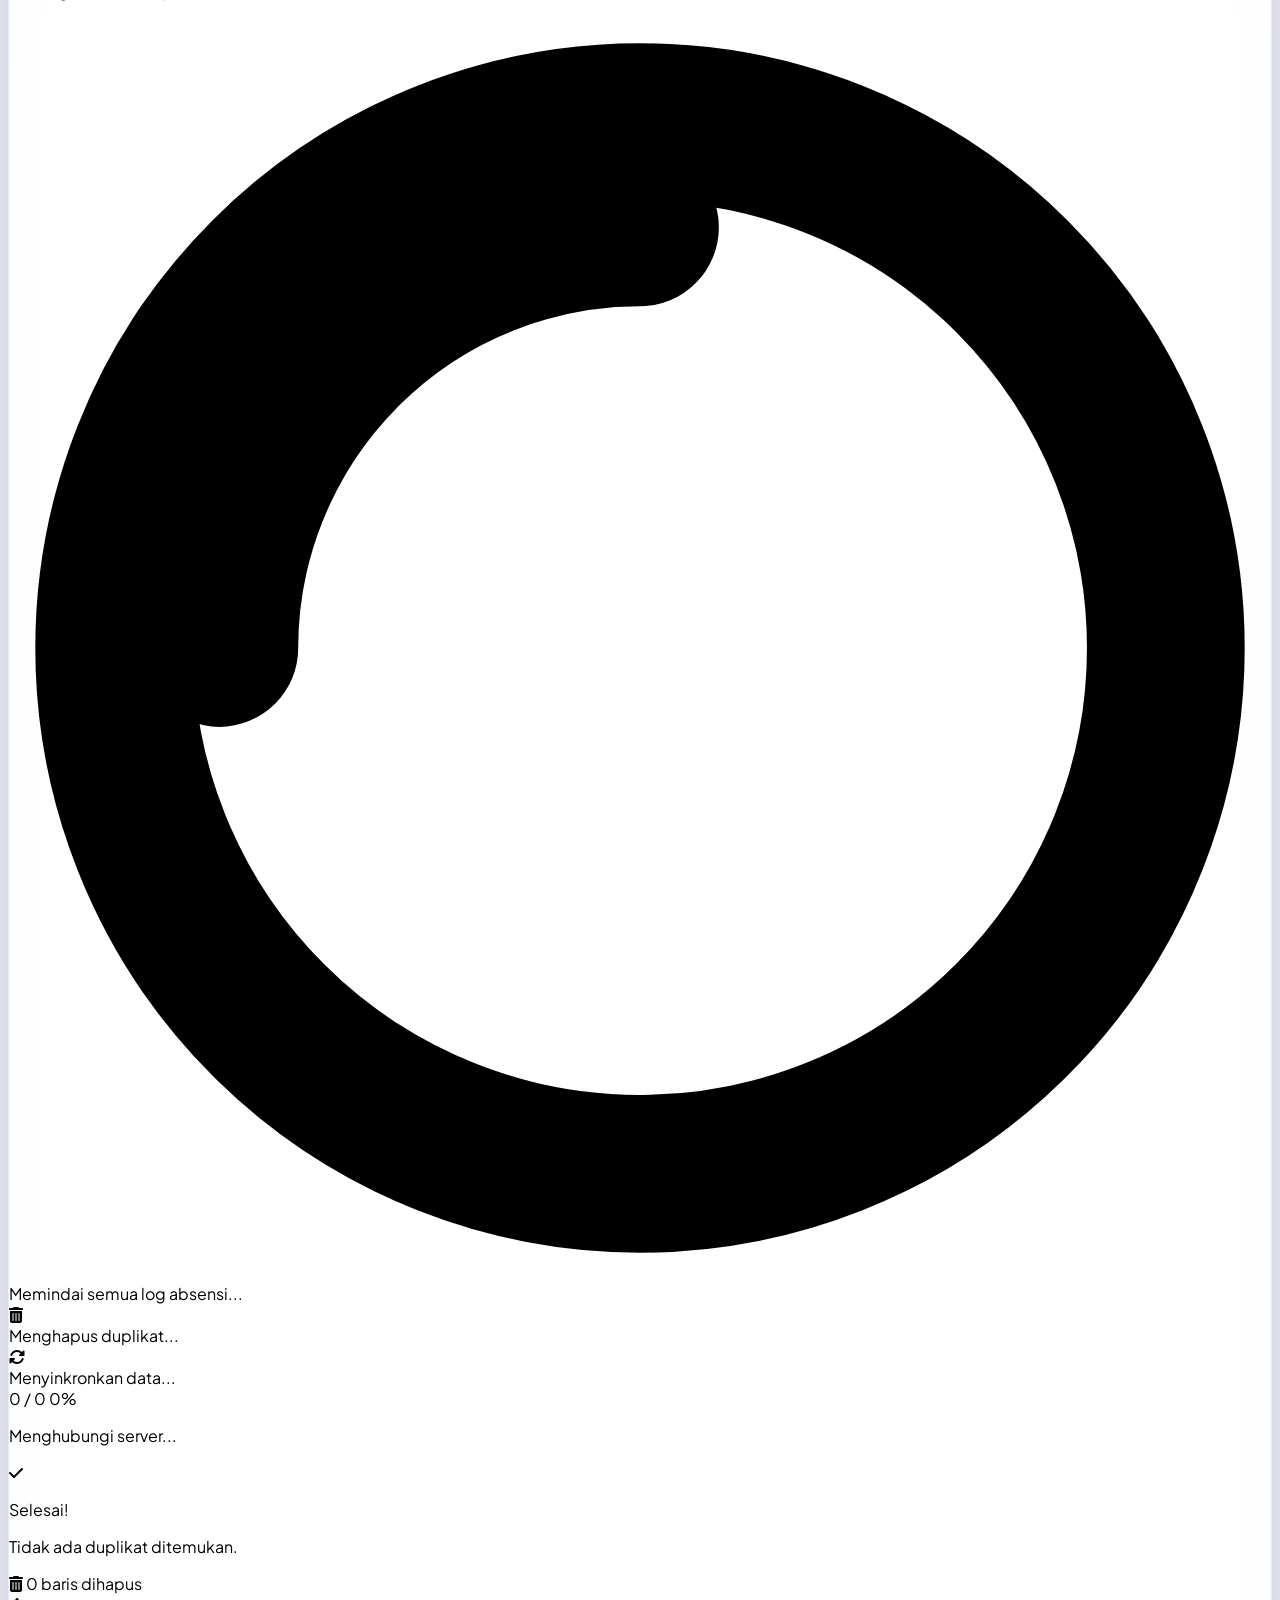
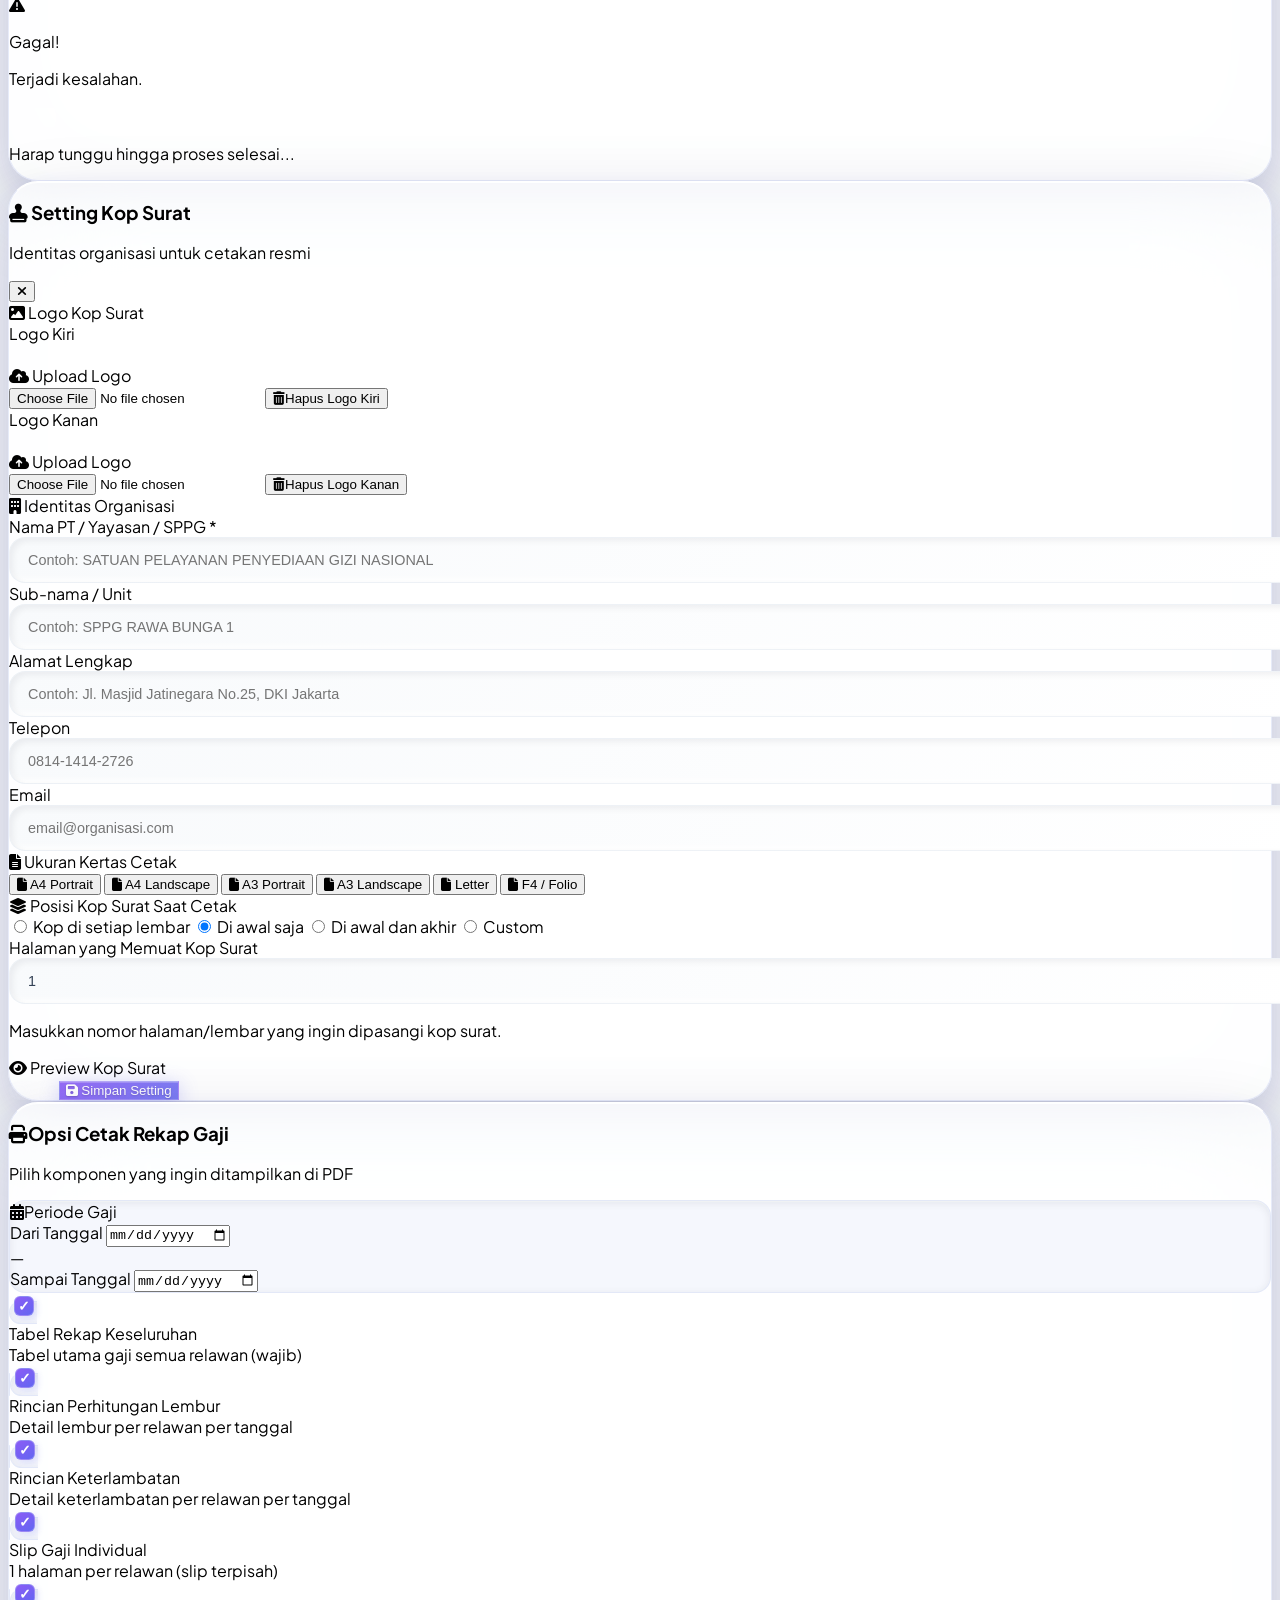
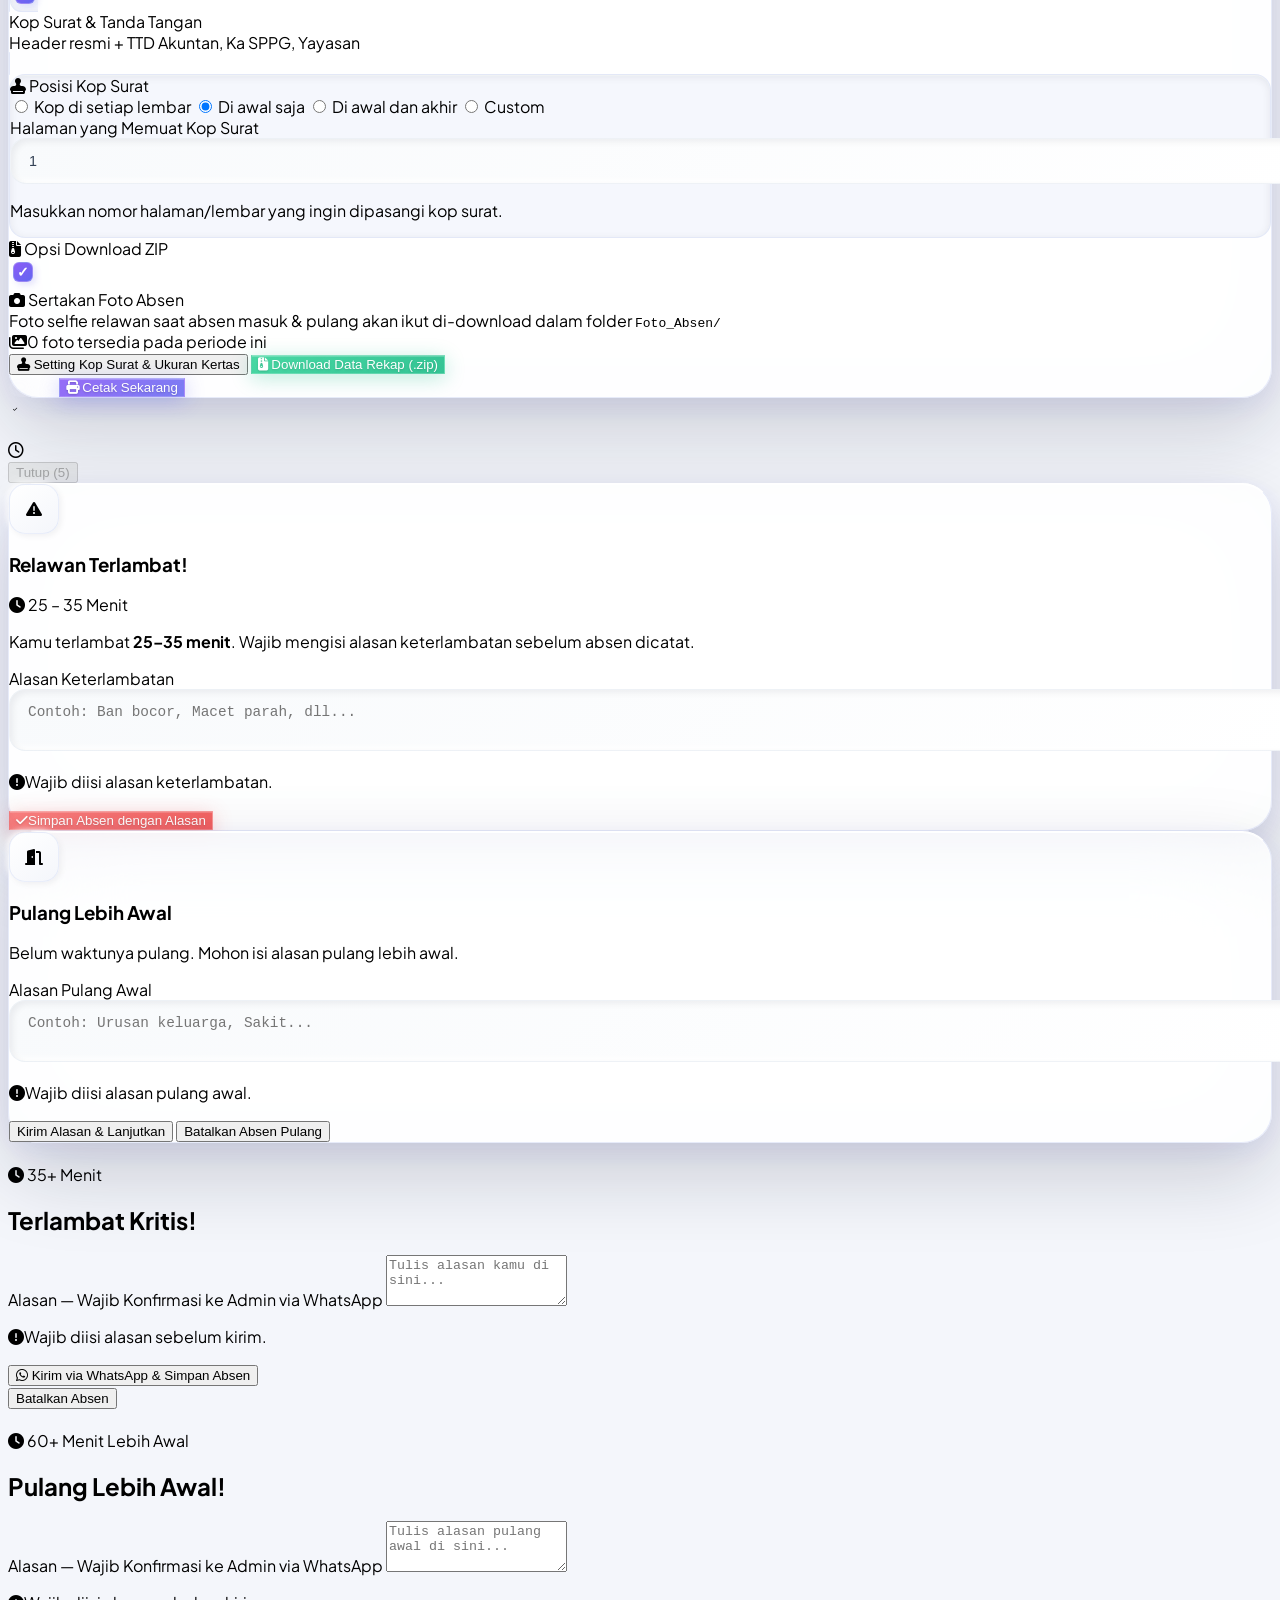
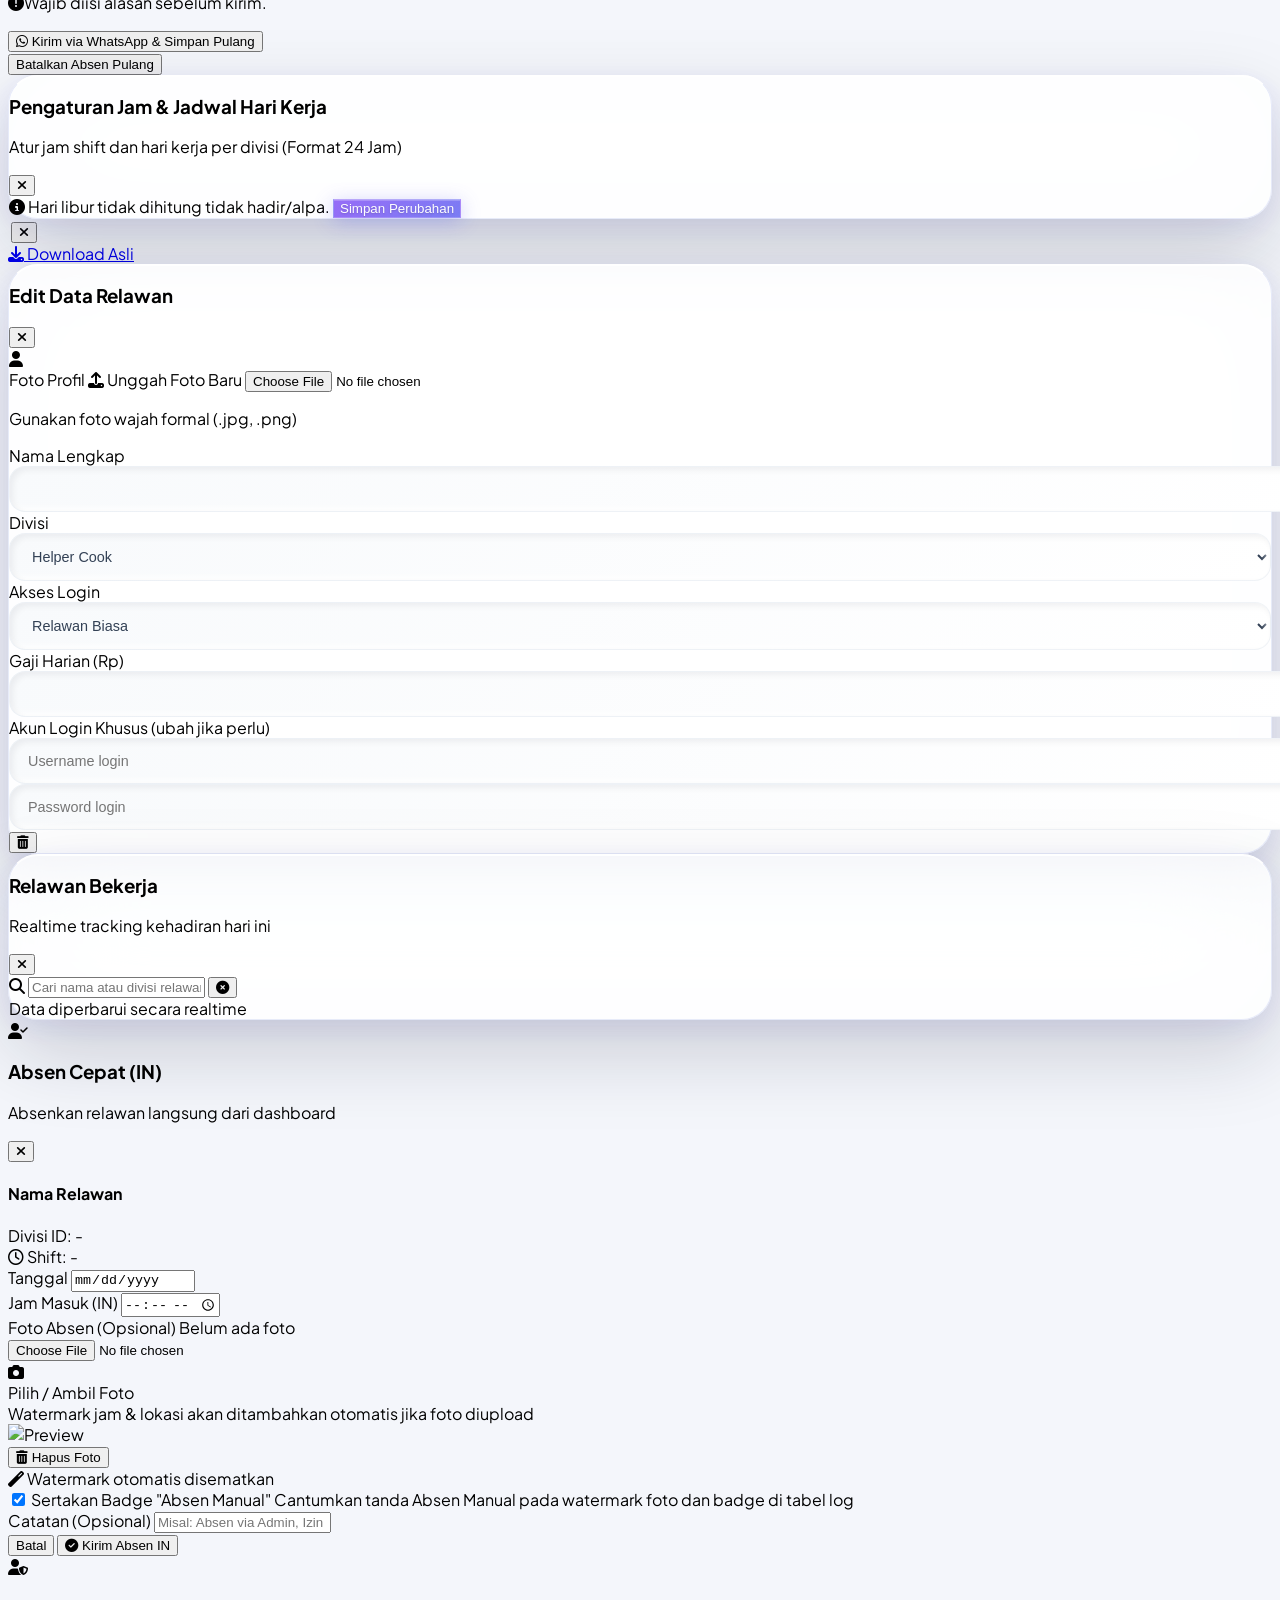
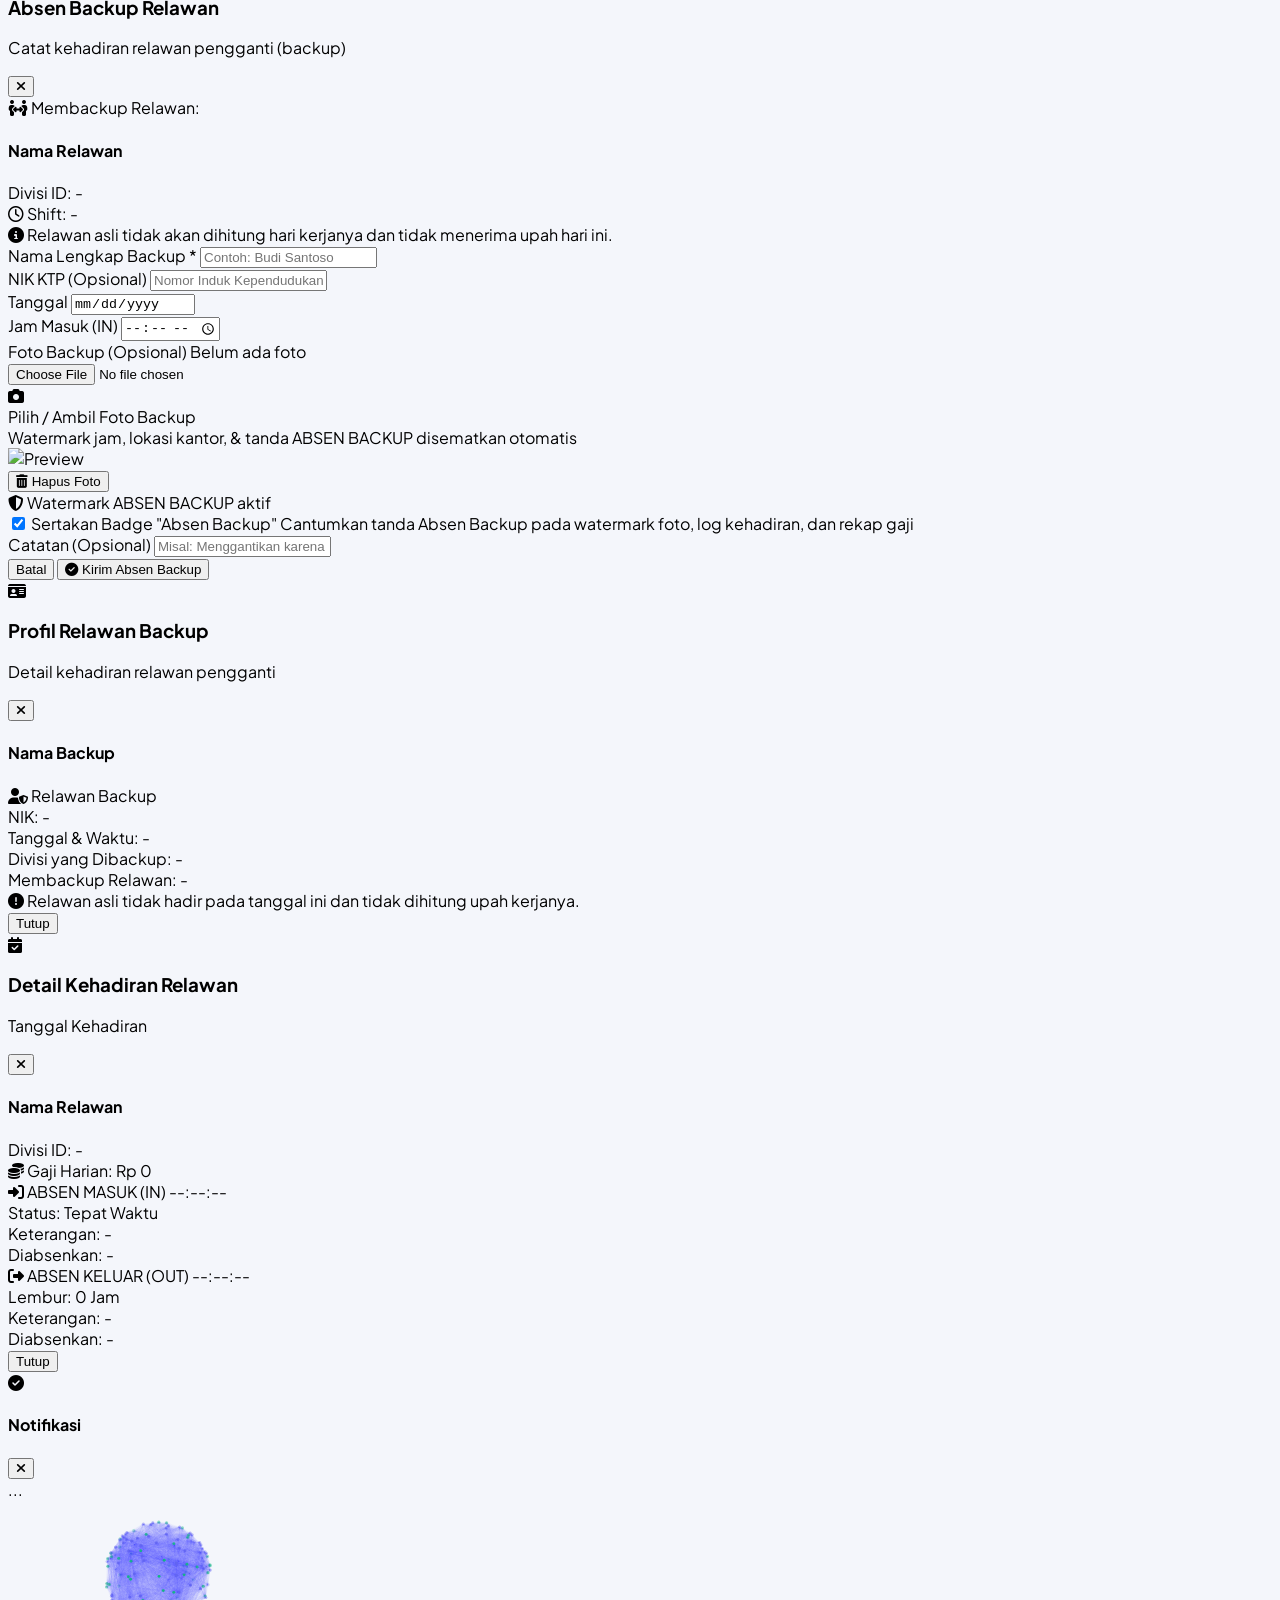
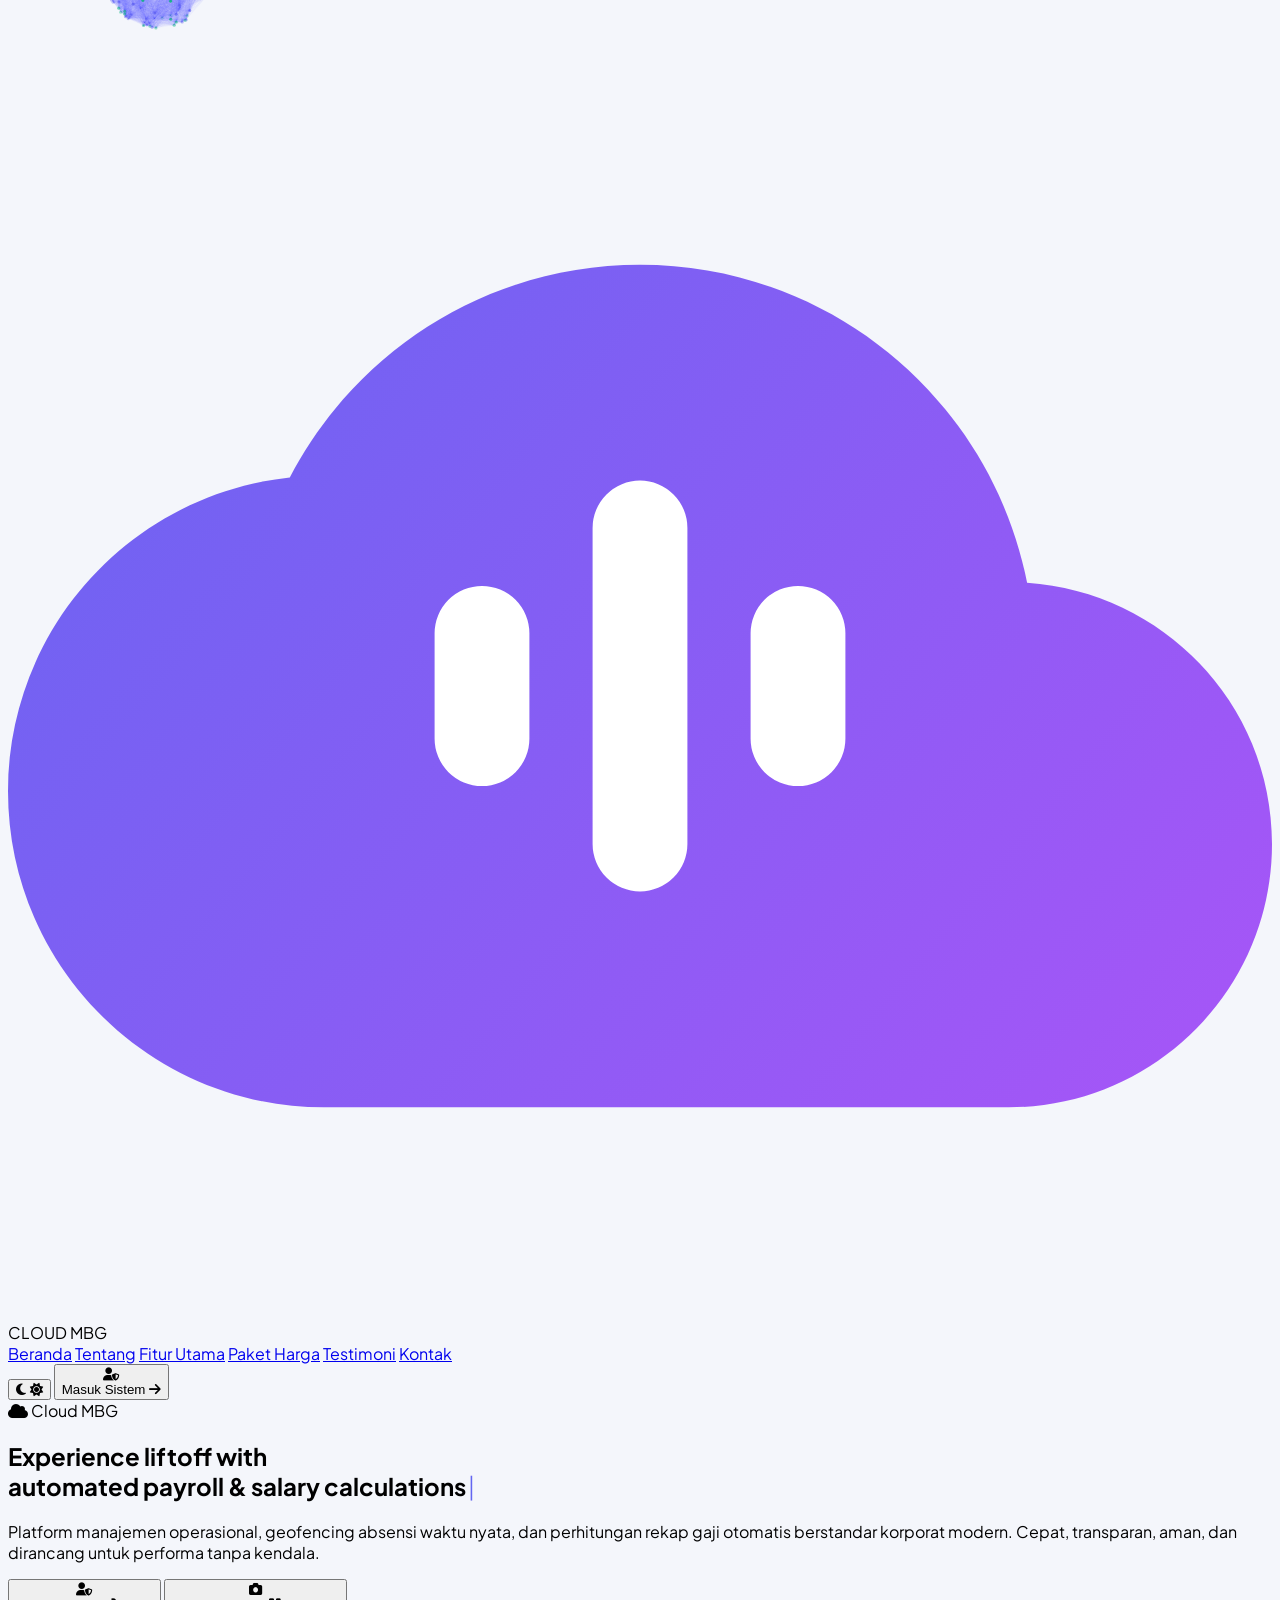
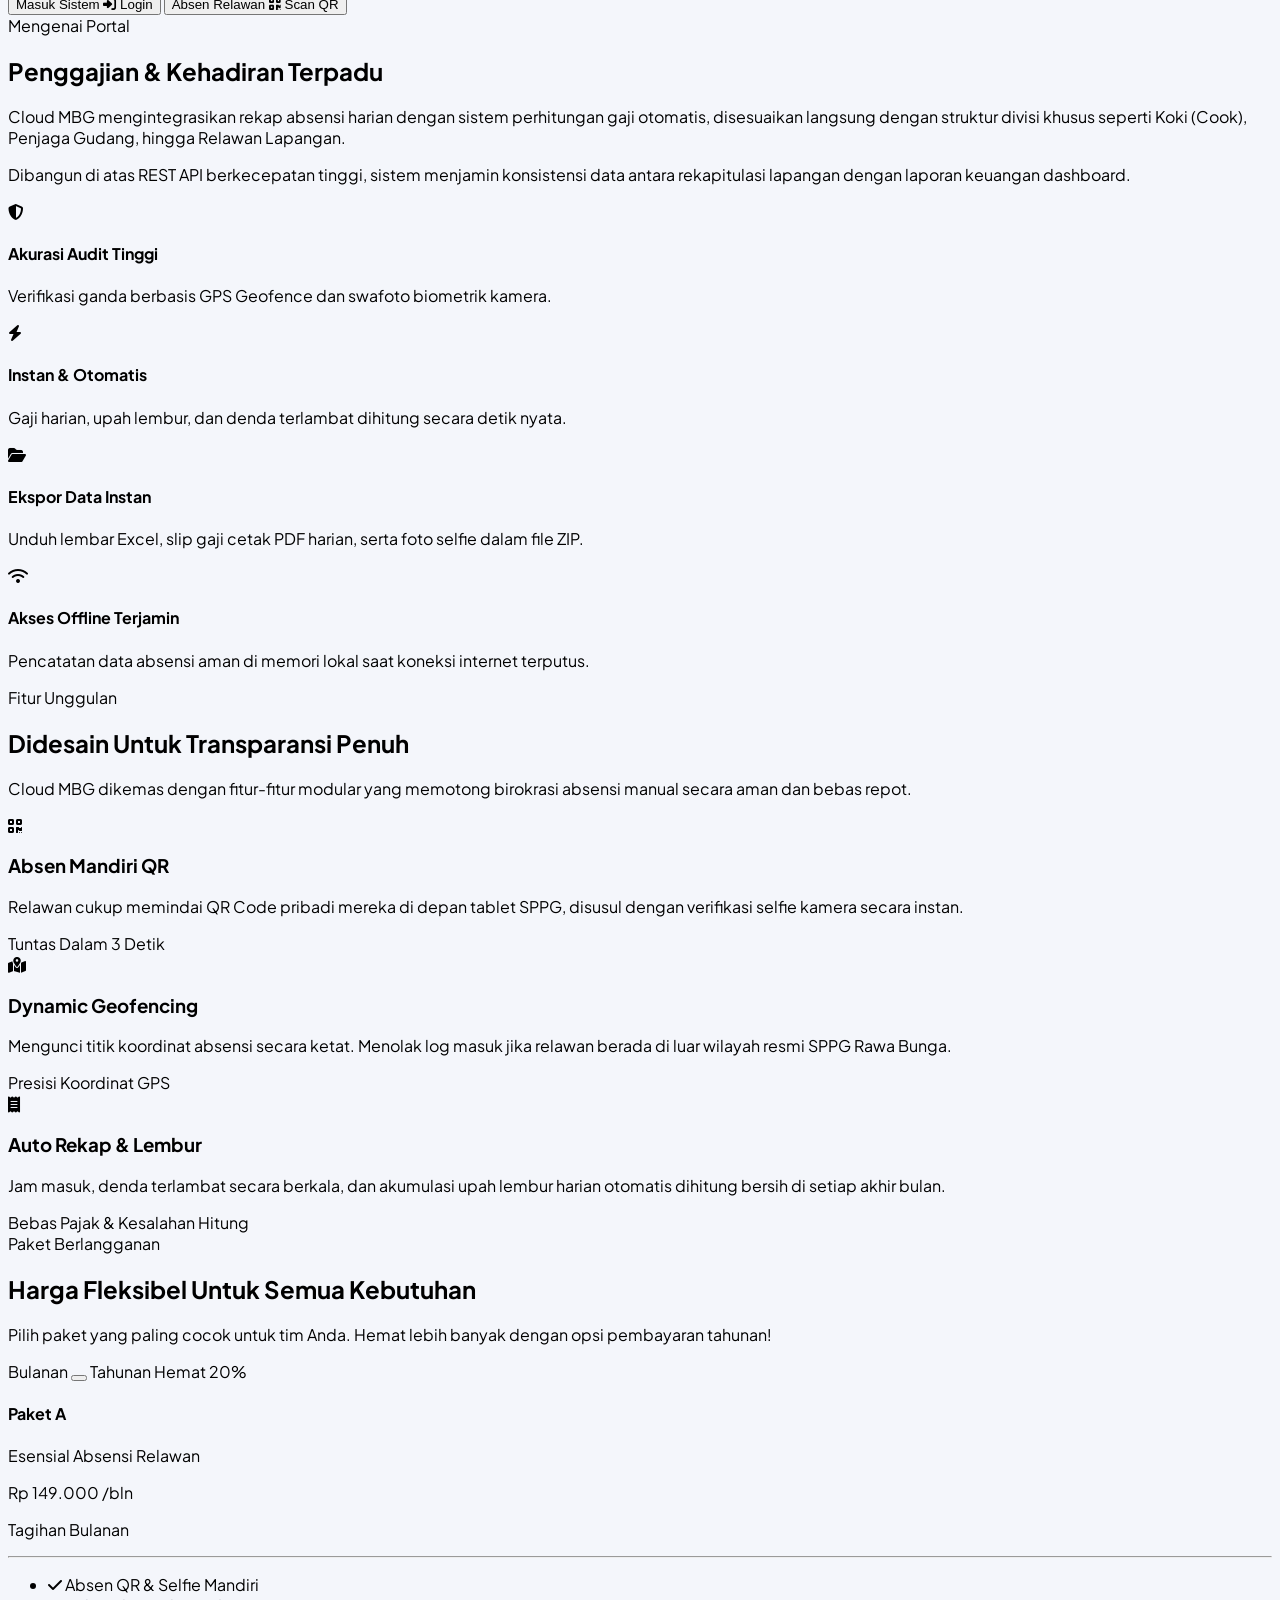
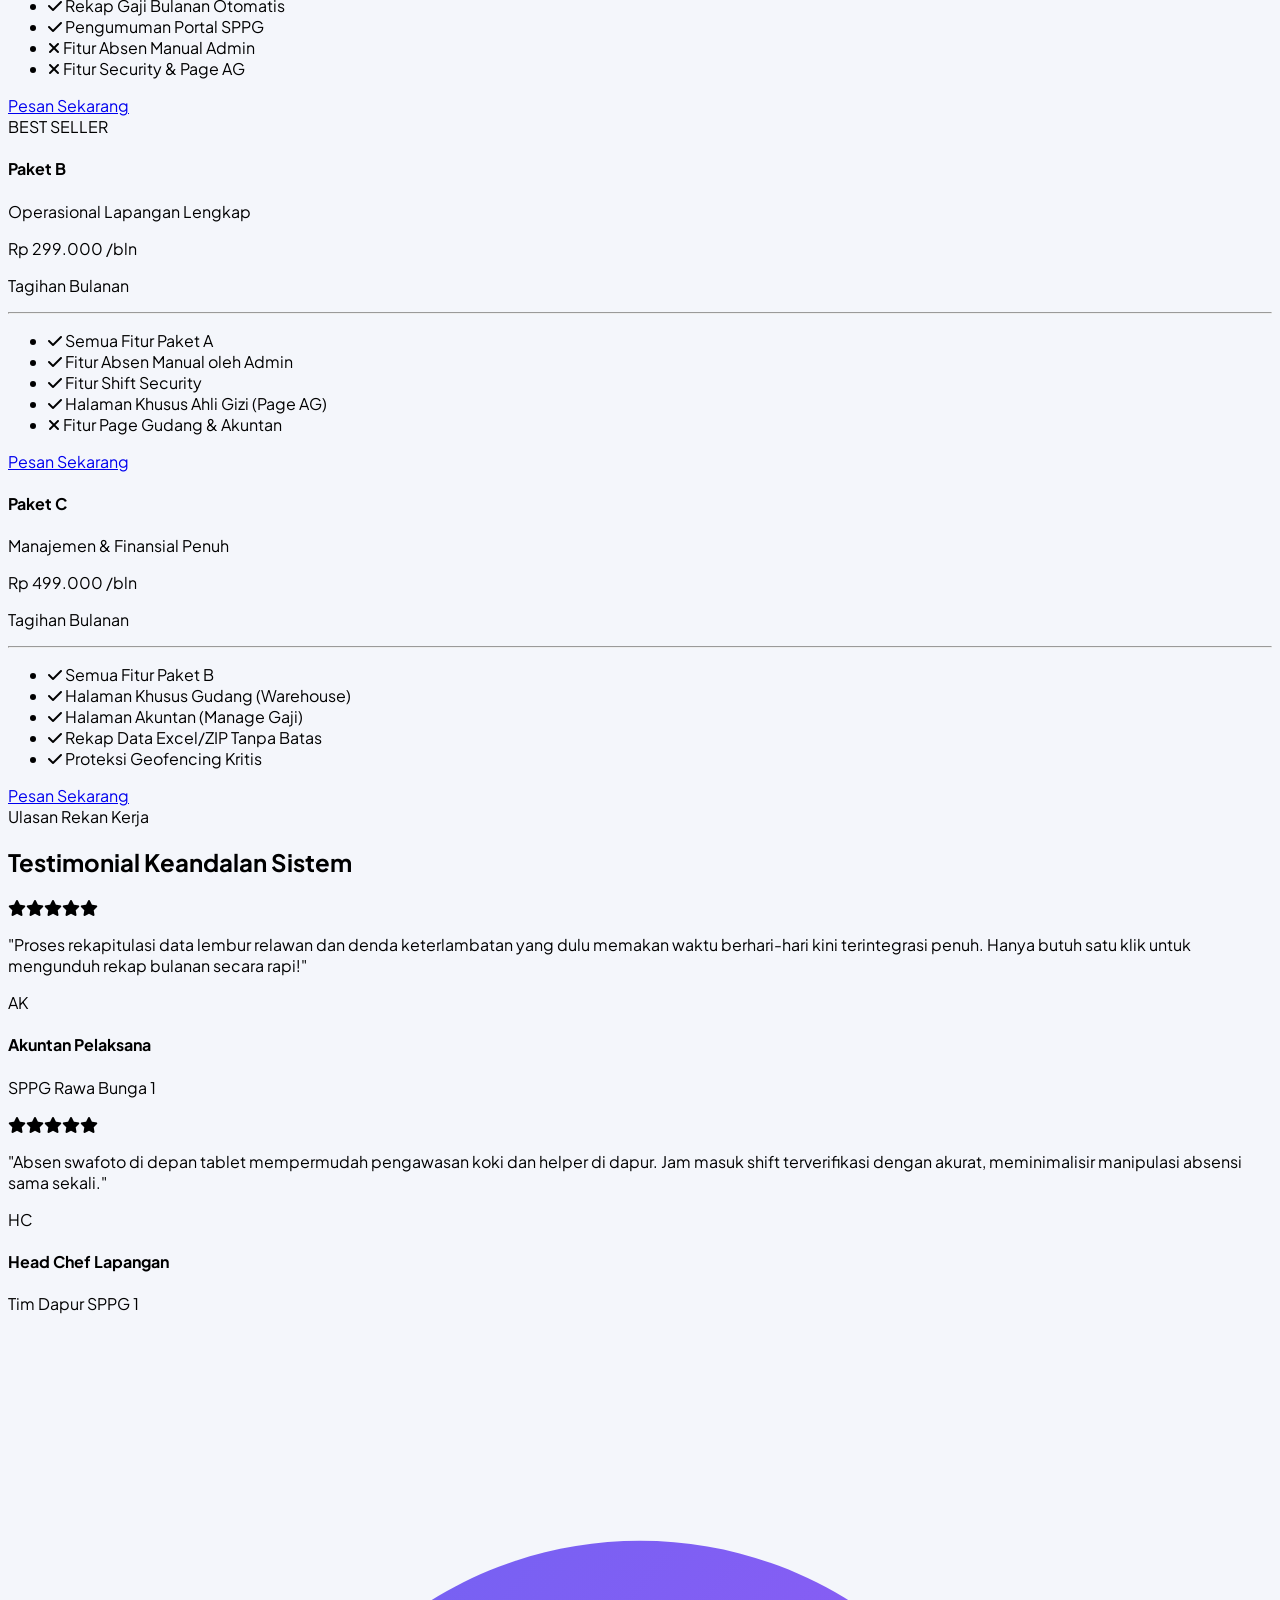
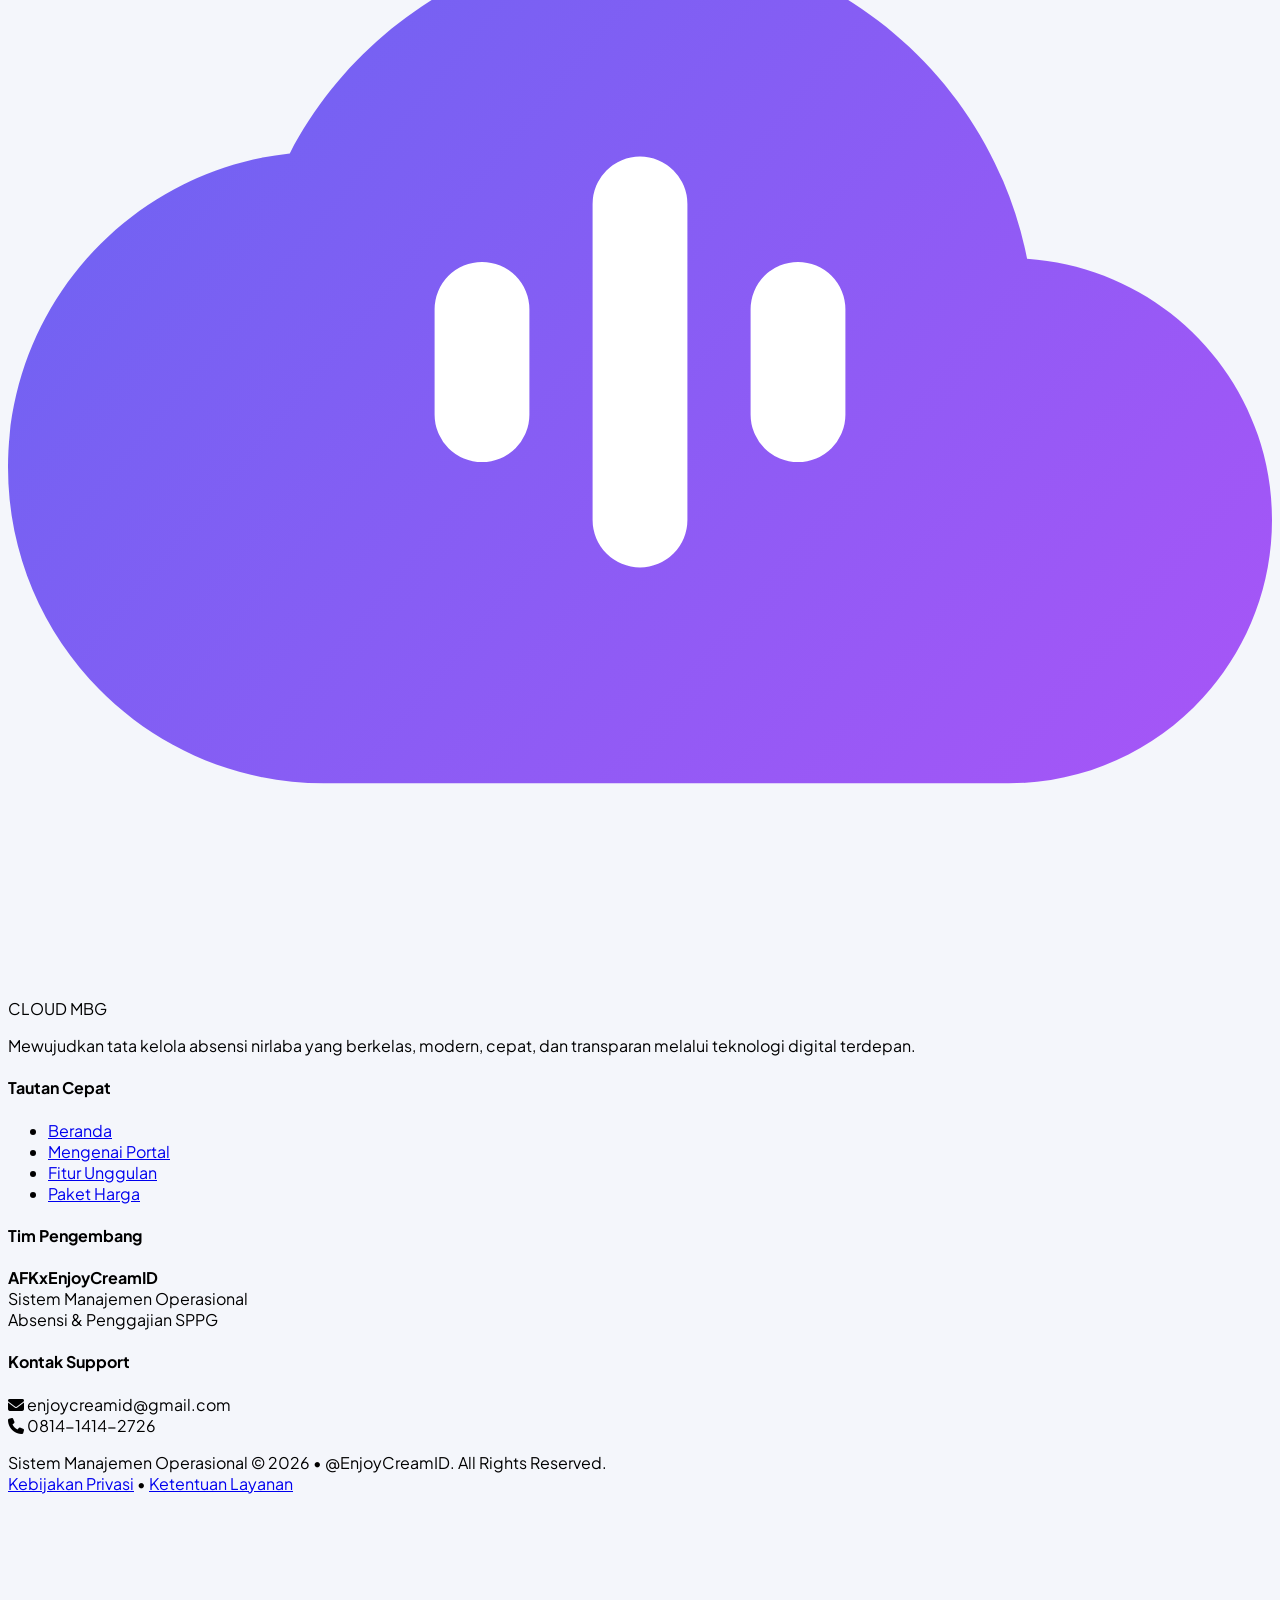
==== commit 822e5bd8: "Fix attendance counting for overnight shifts in Pengumuman so Friday morning clock-outs are not coun" ====
--- a/index.html
+++ b/index.html
@@ -5237,6 +5237,6 @@
     <script src="https://cdn.jsdelivr.net/npm/@supabase/supabase-js@2"></script>
 
     <!-- MAIN SCRIPT -->
-    <script src="script.js?v=3.4.7"></script>
+    <script src="script.js?v=3.4.8"></script>
 </body>
 </html>
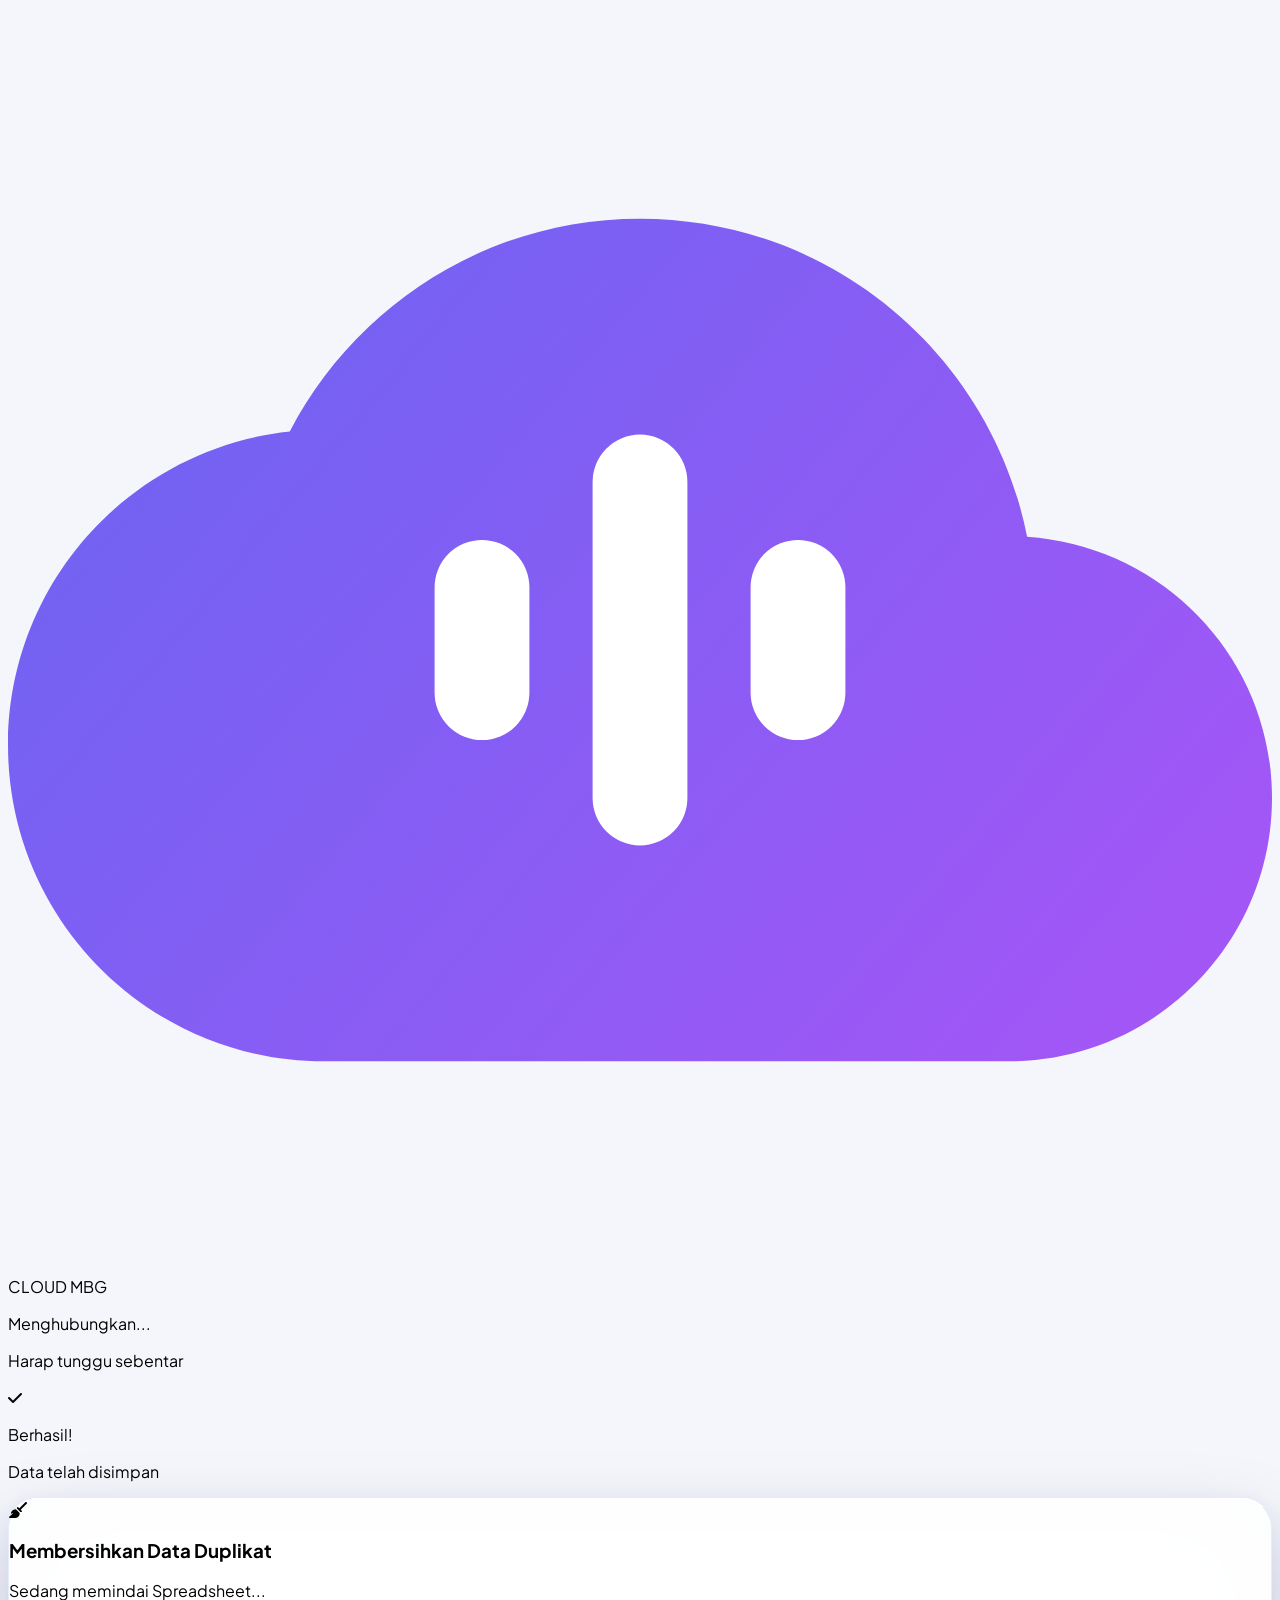
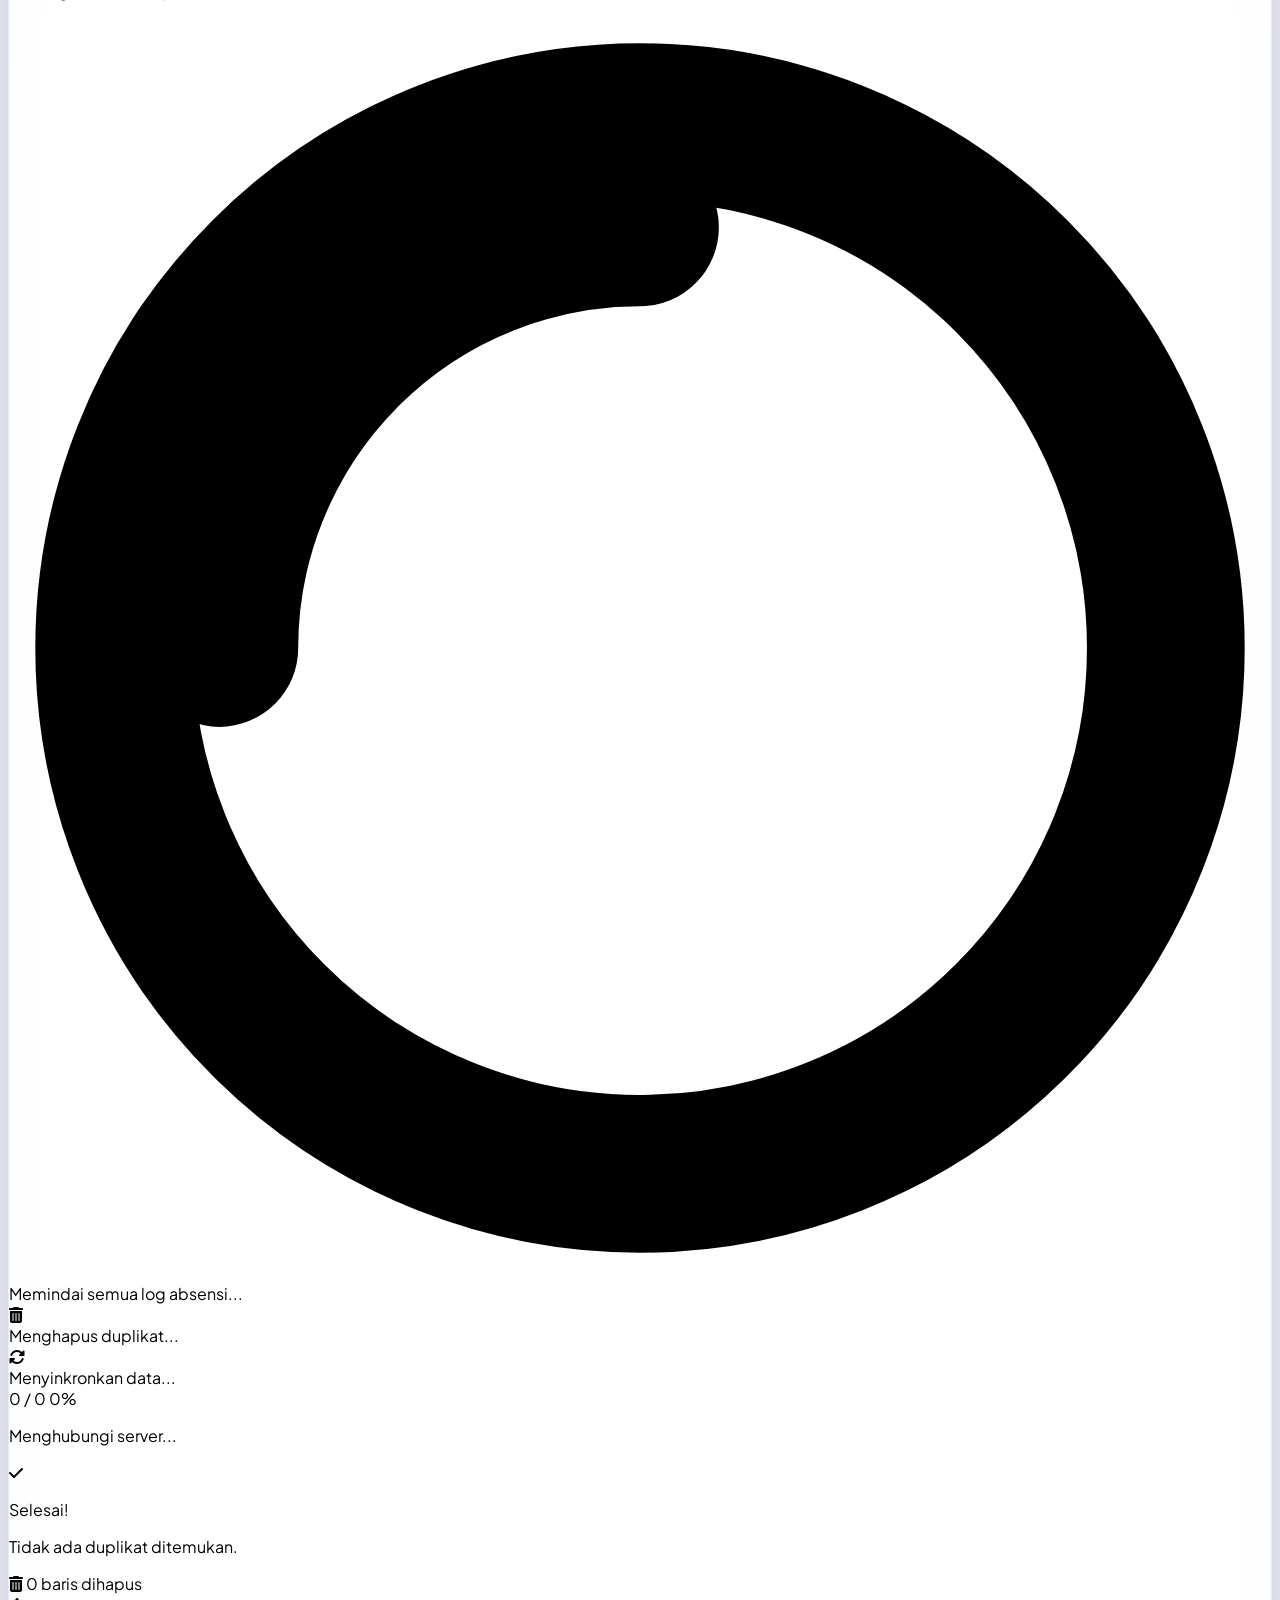
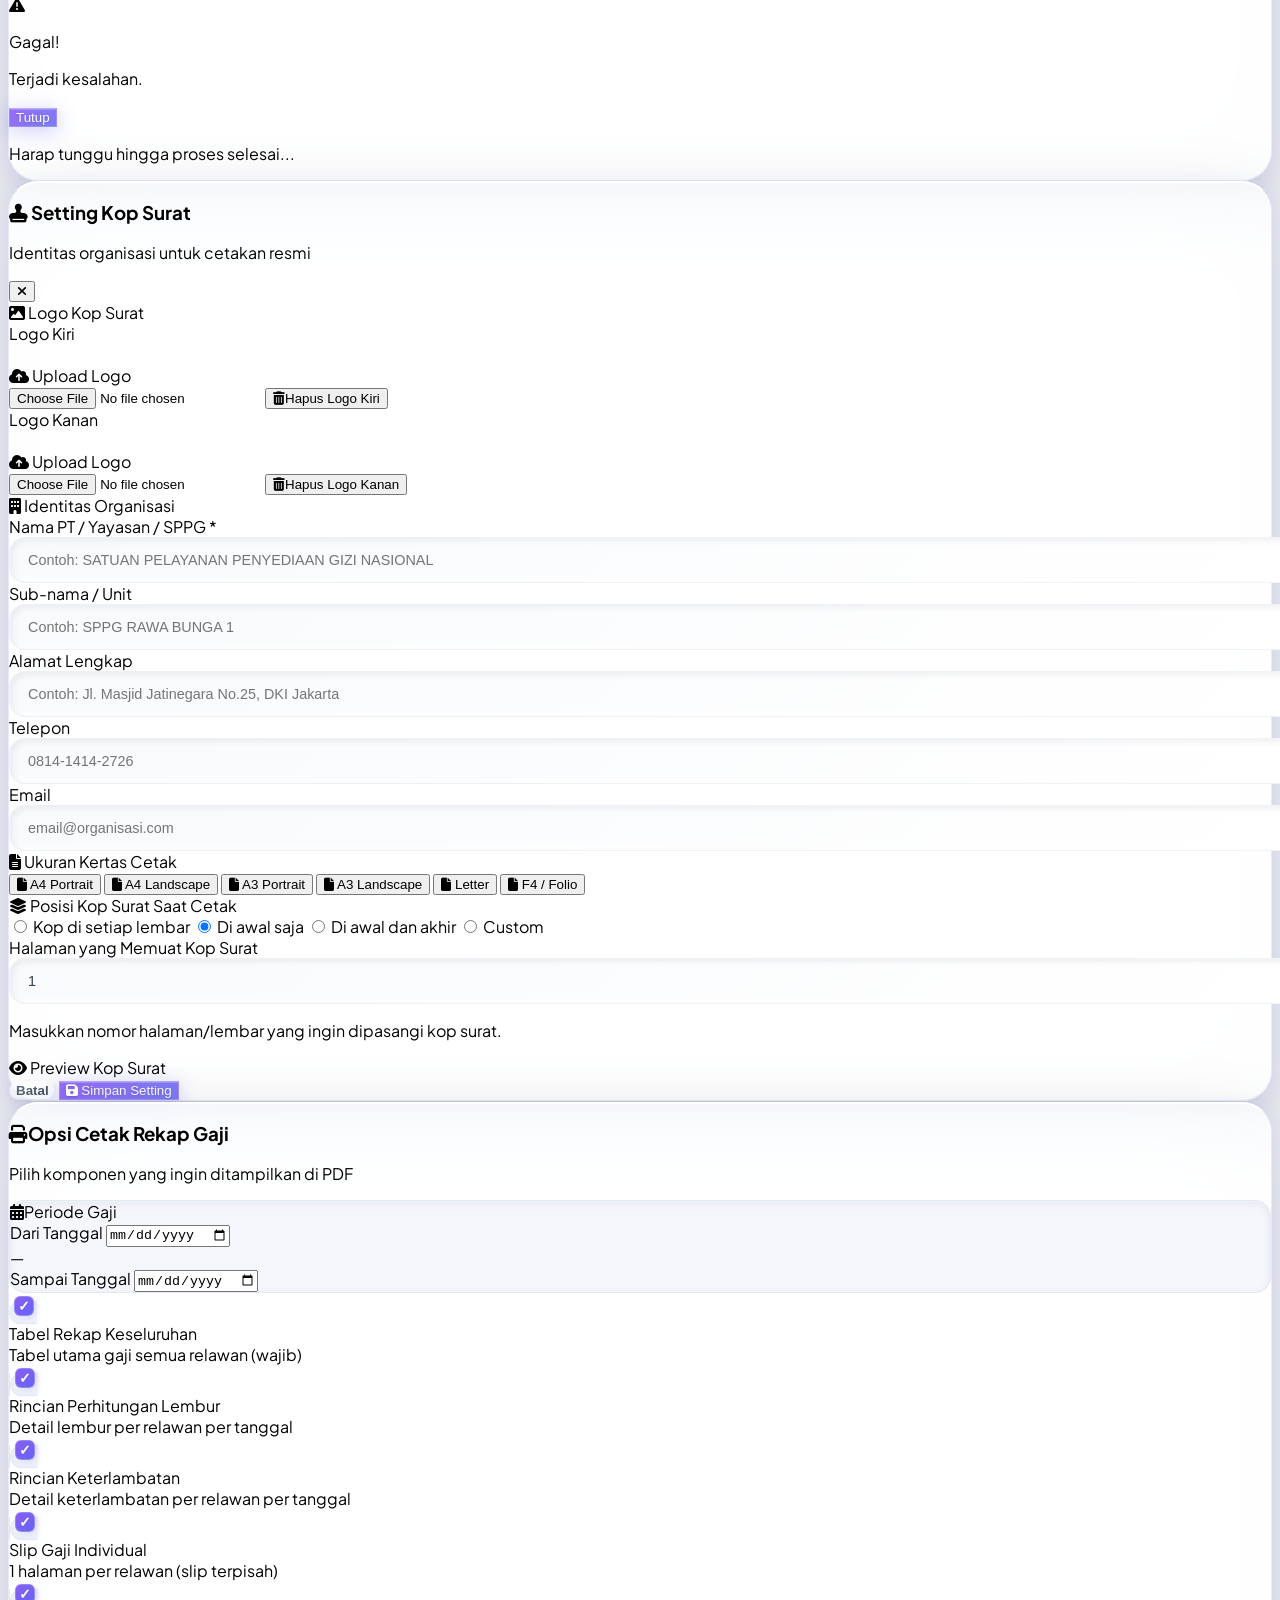
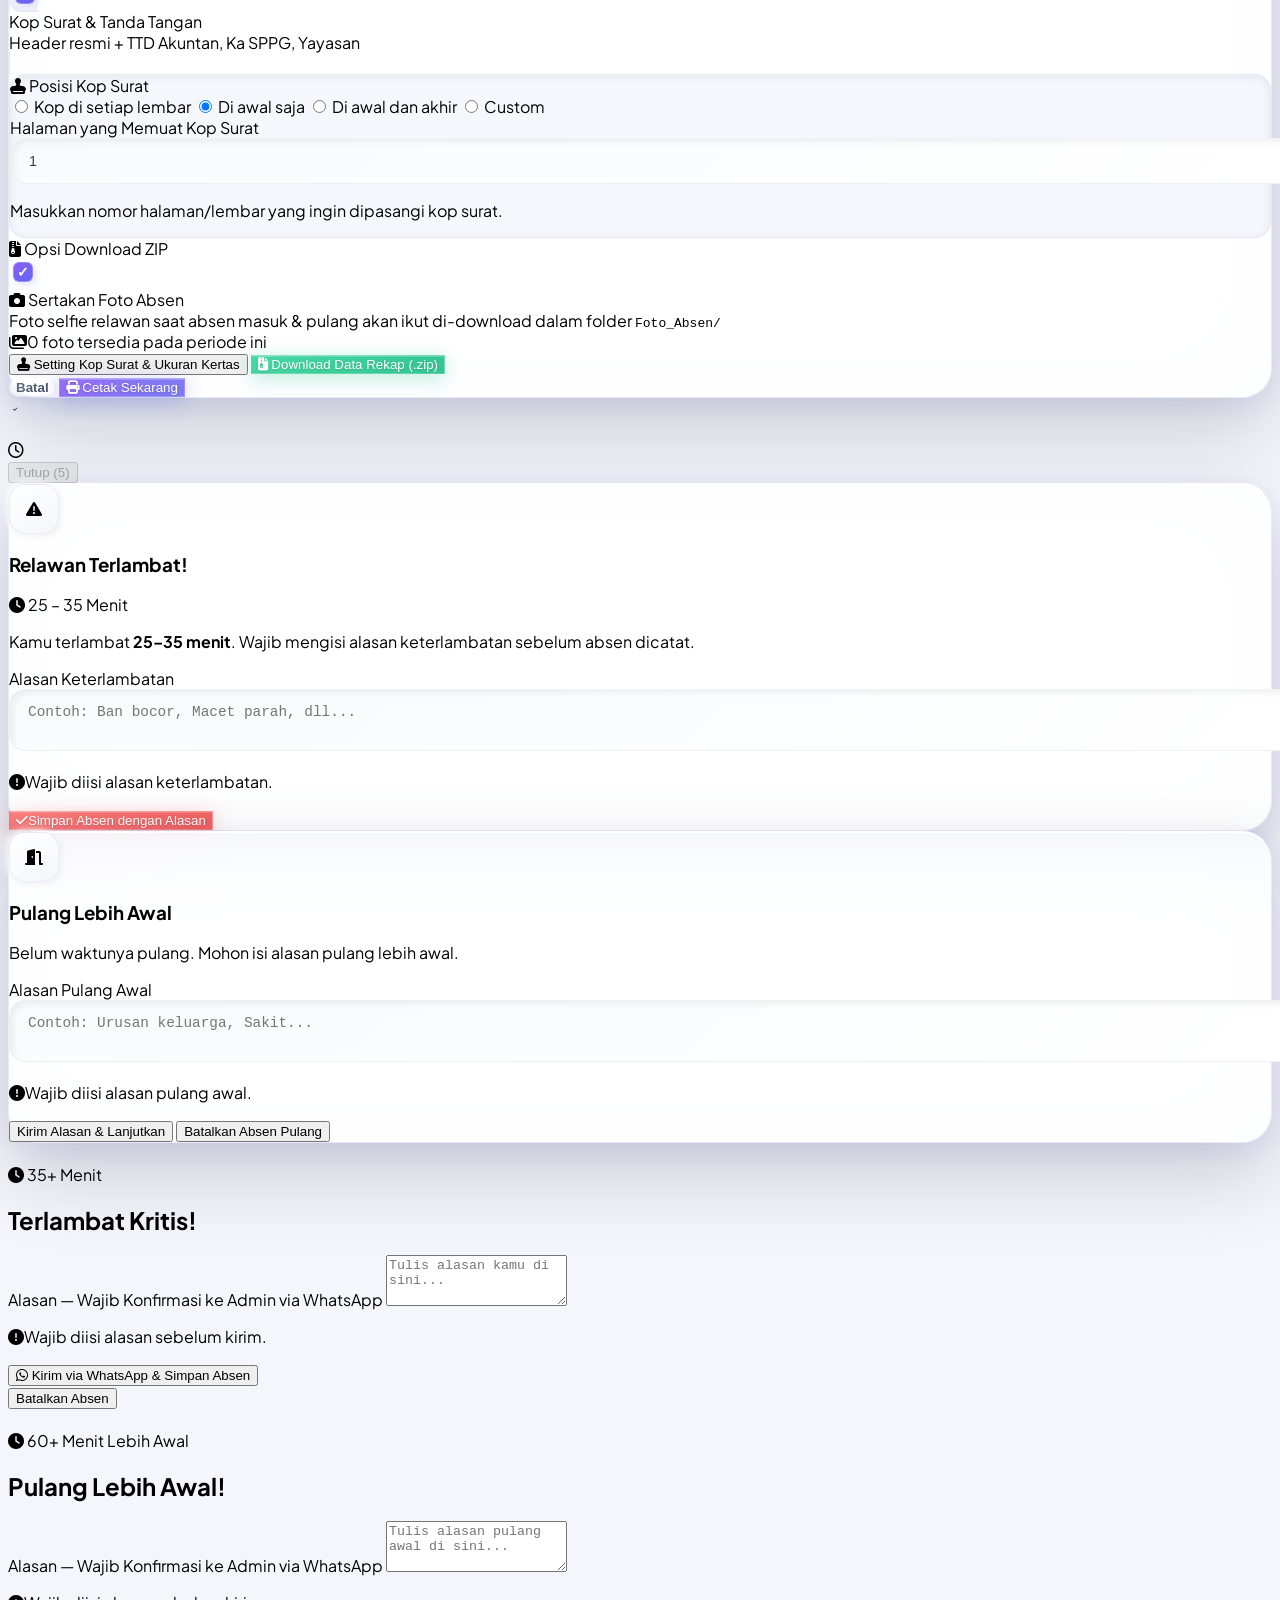
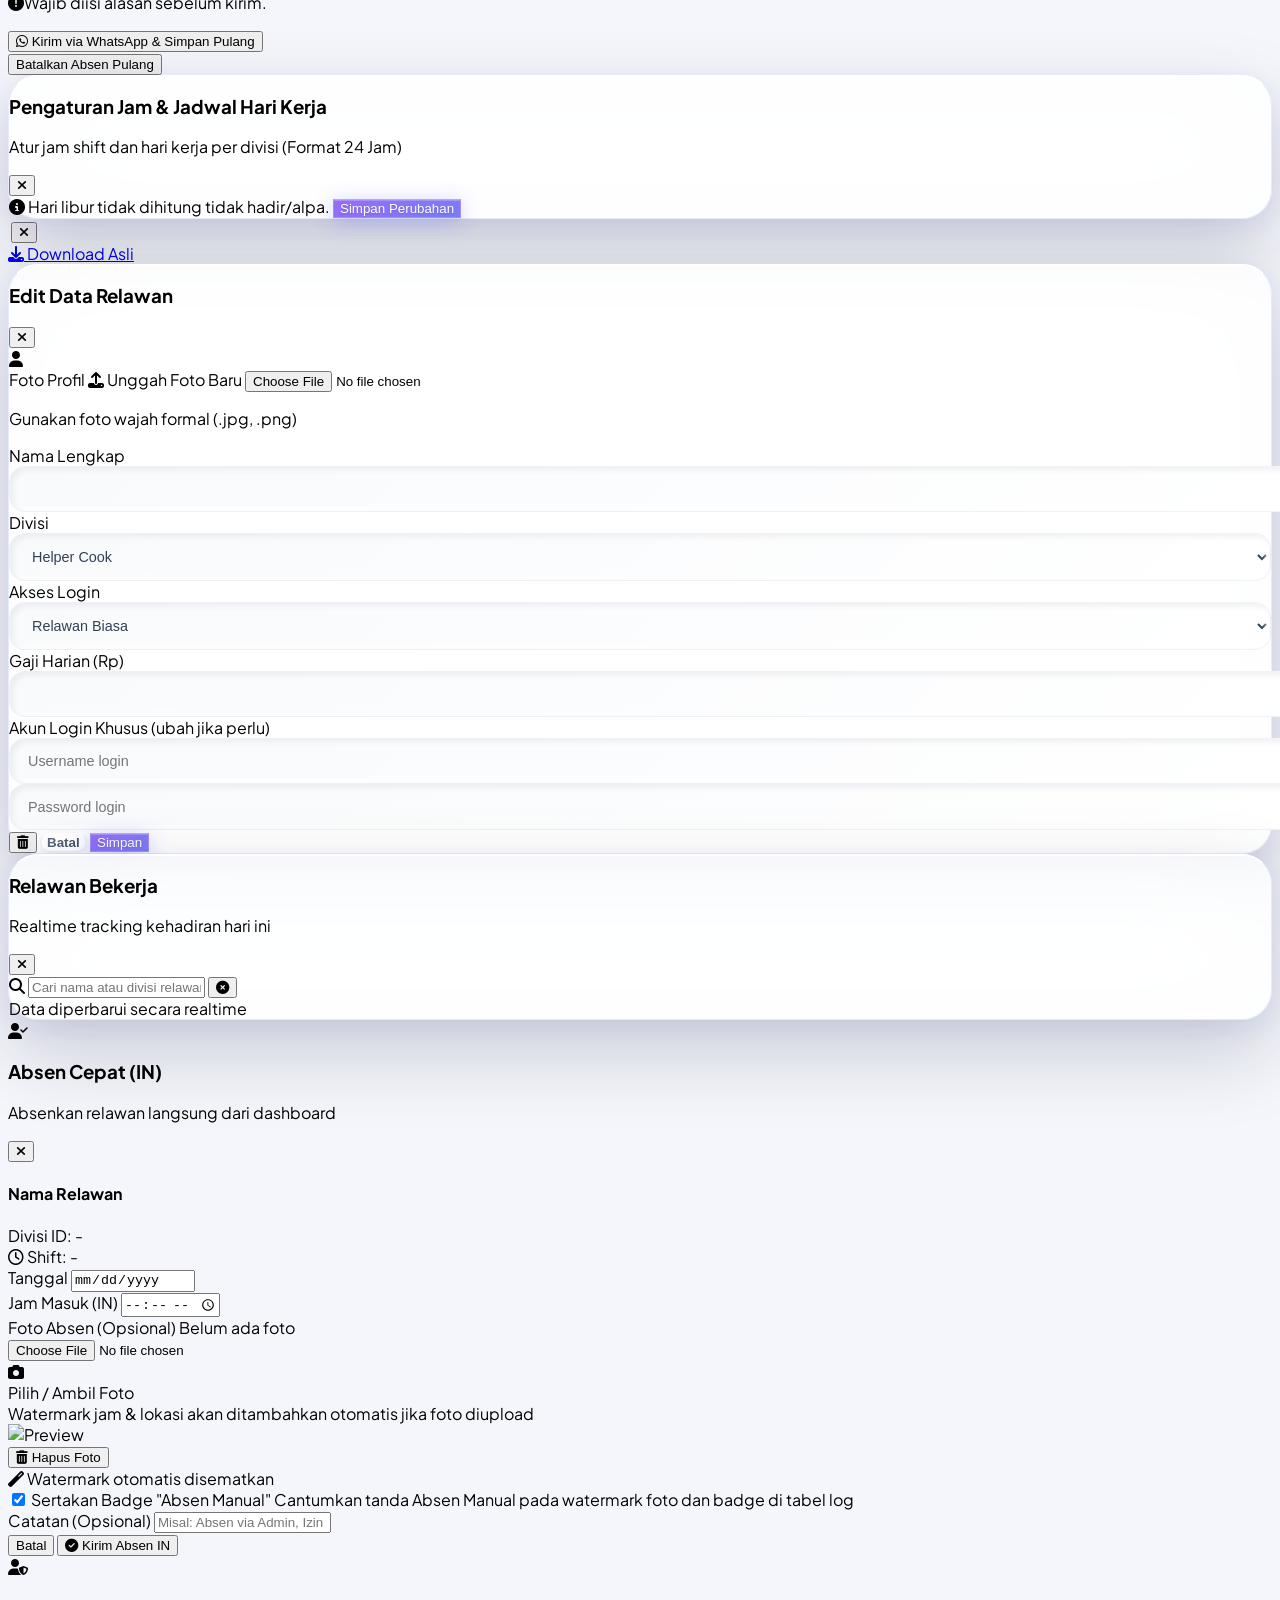
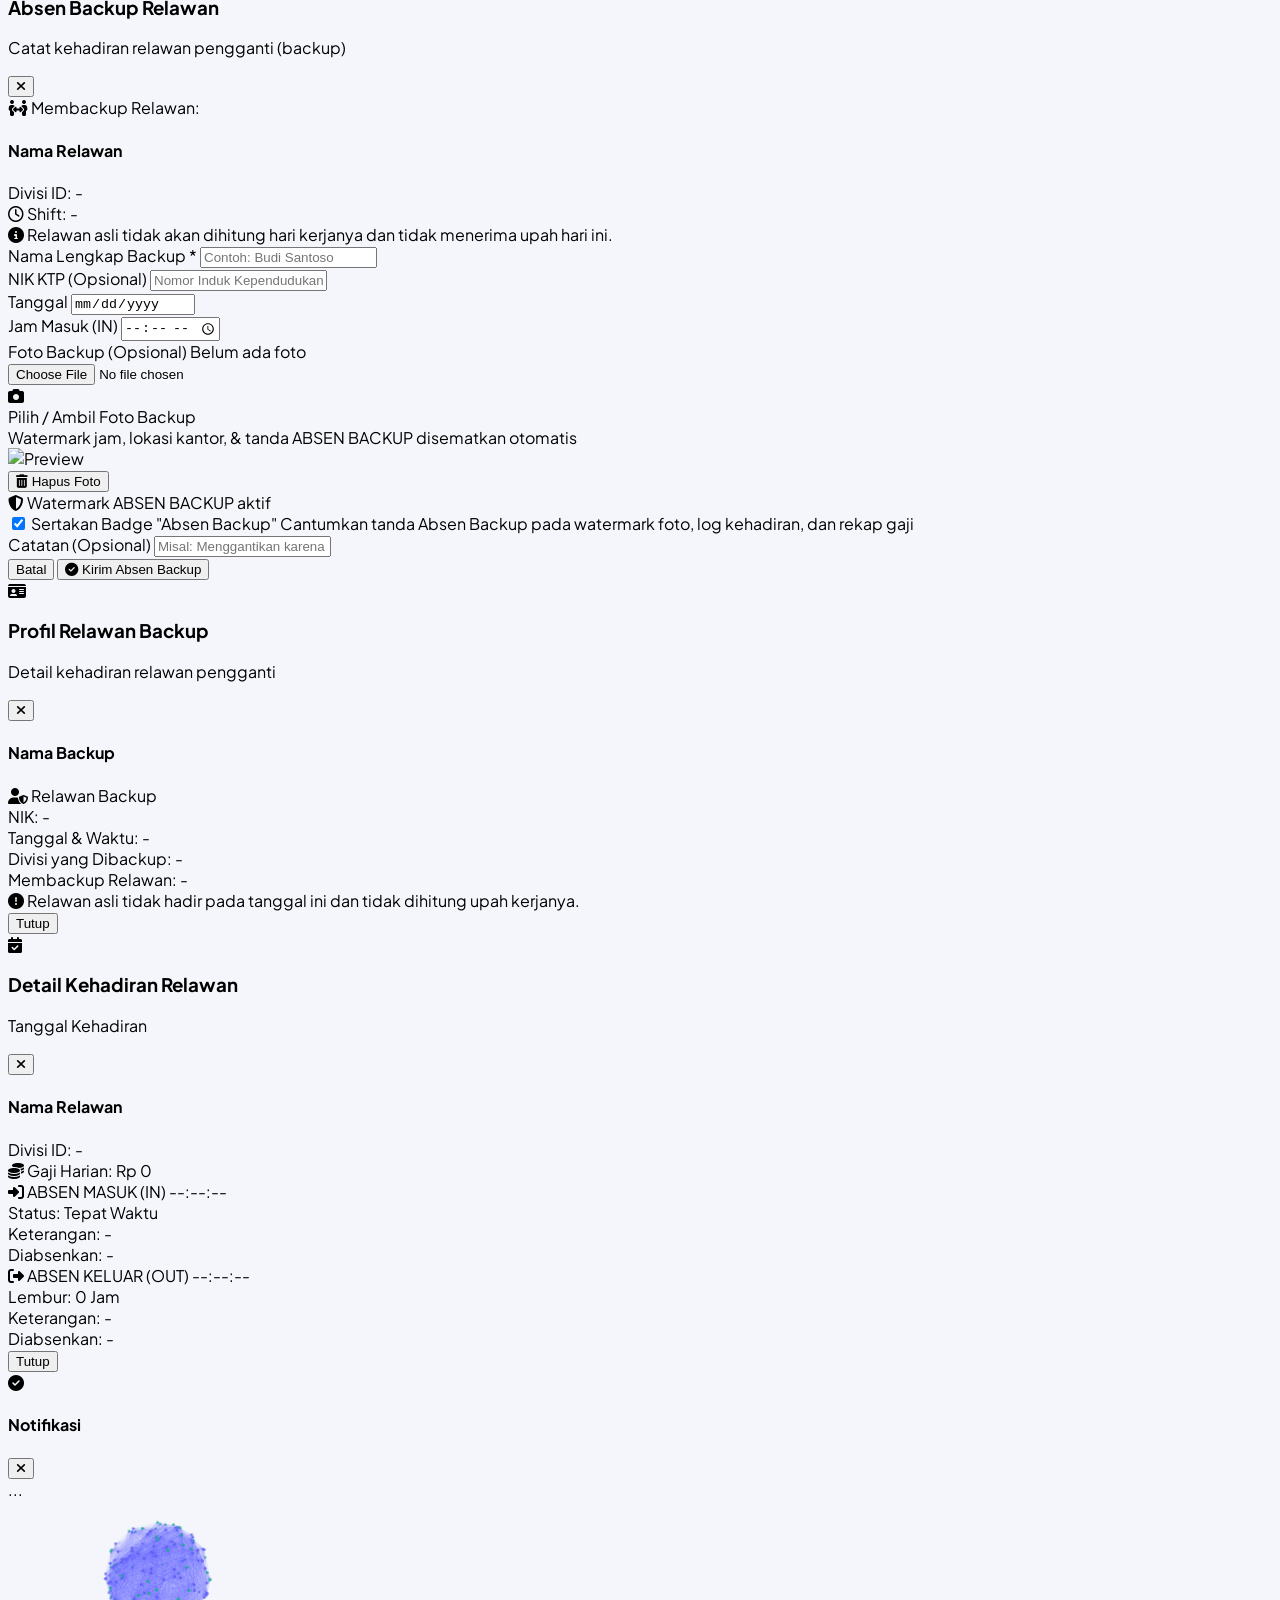
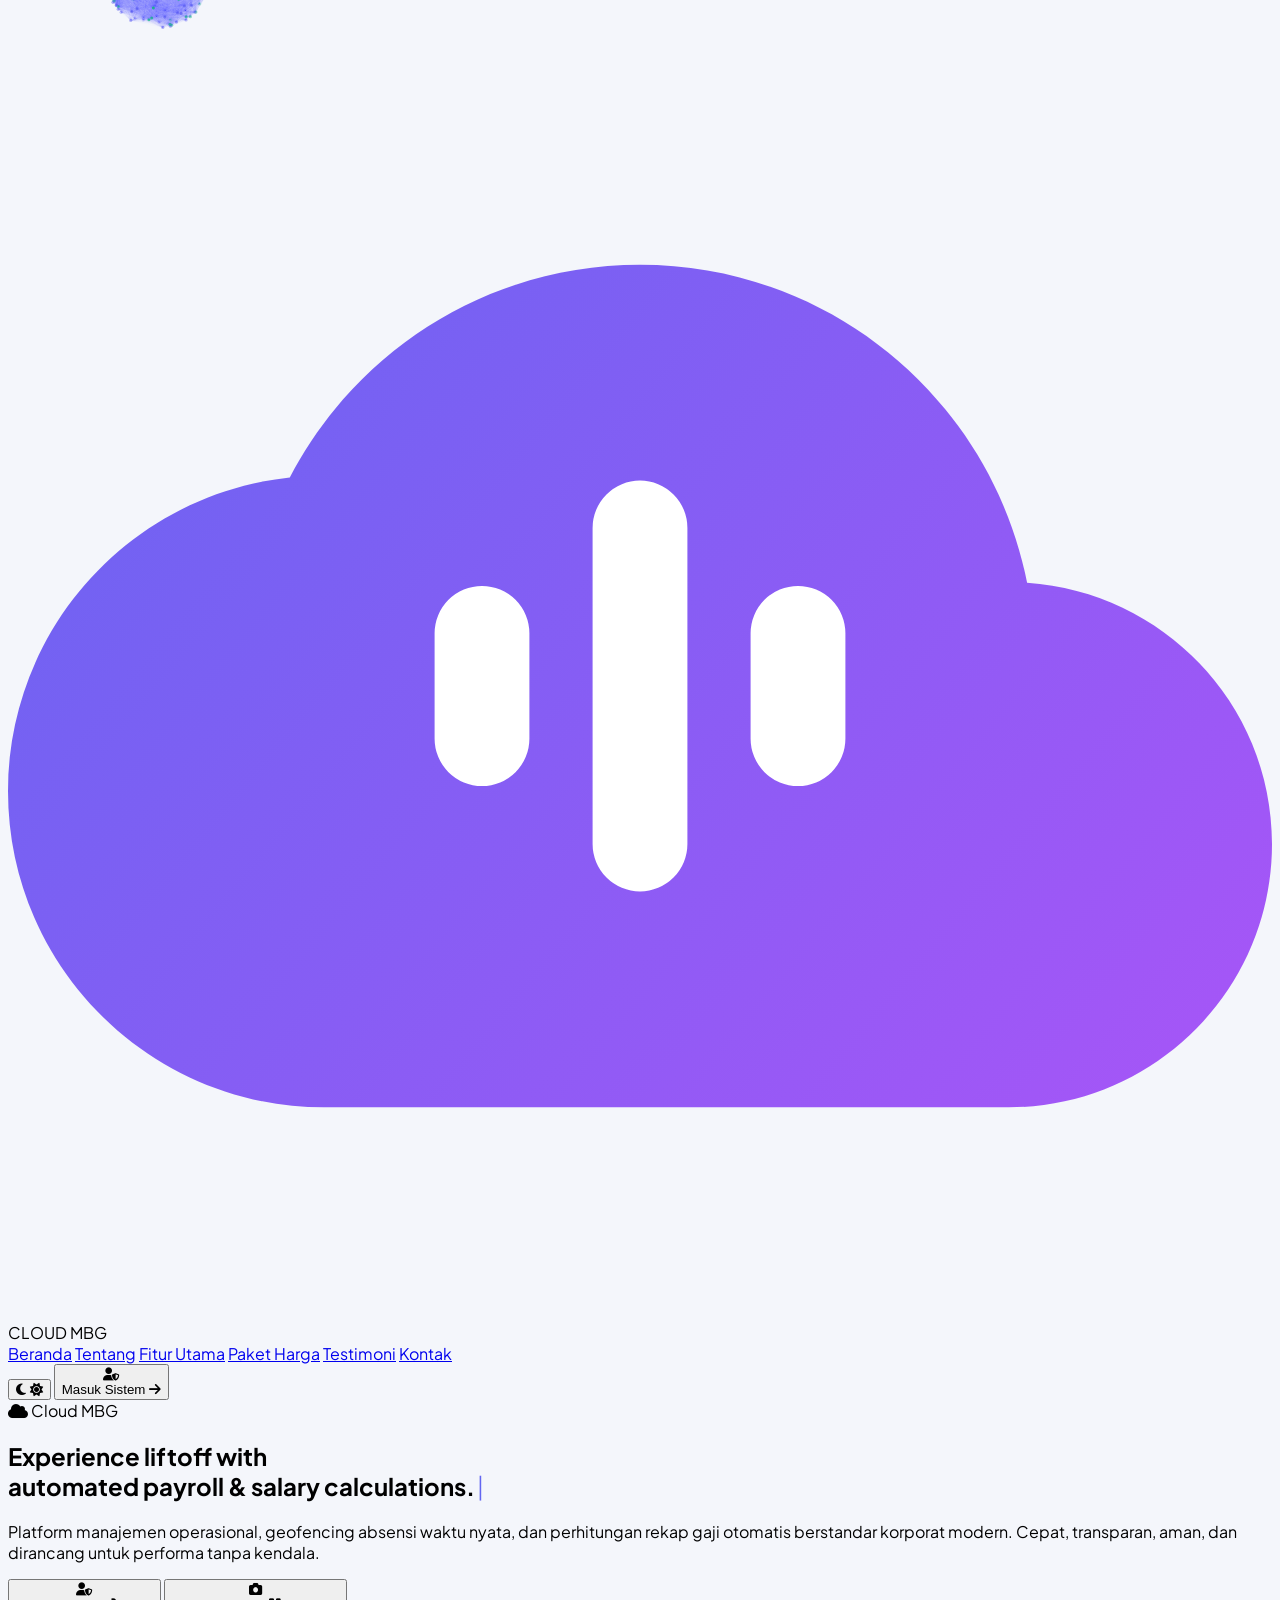
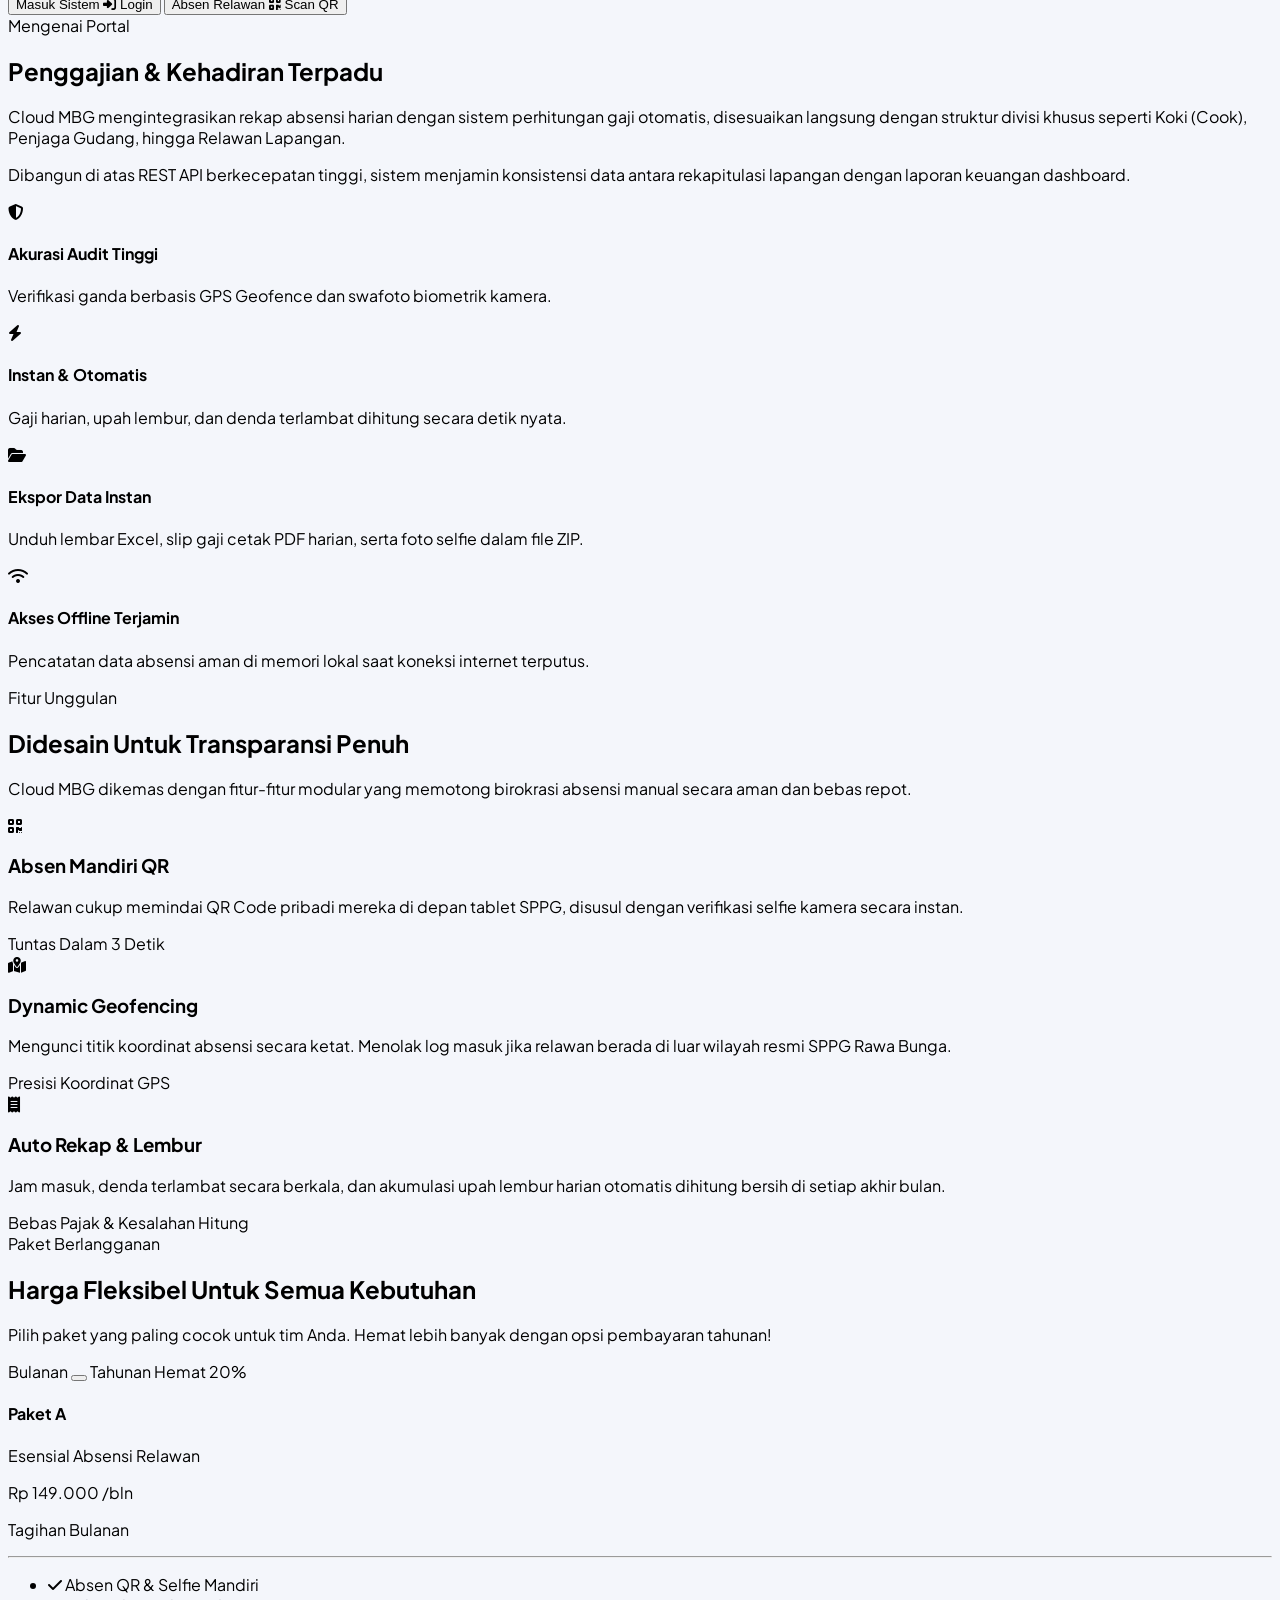
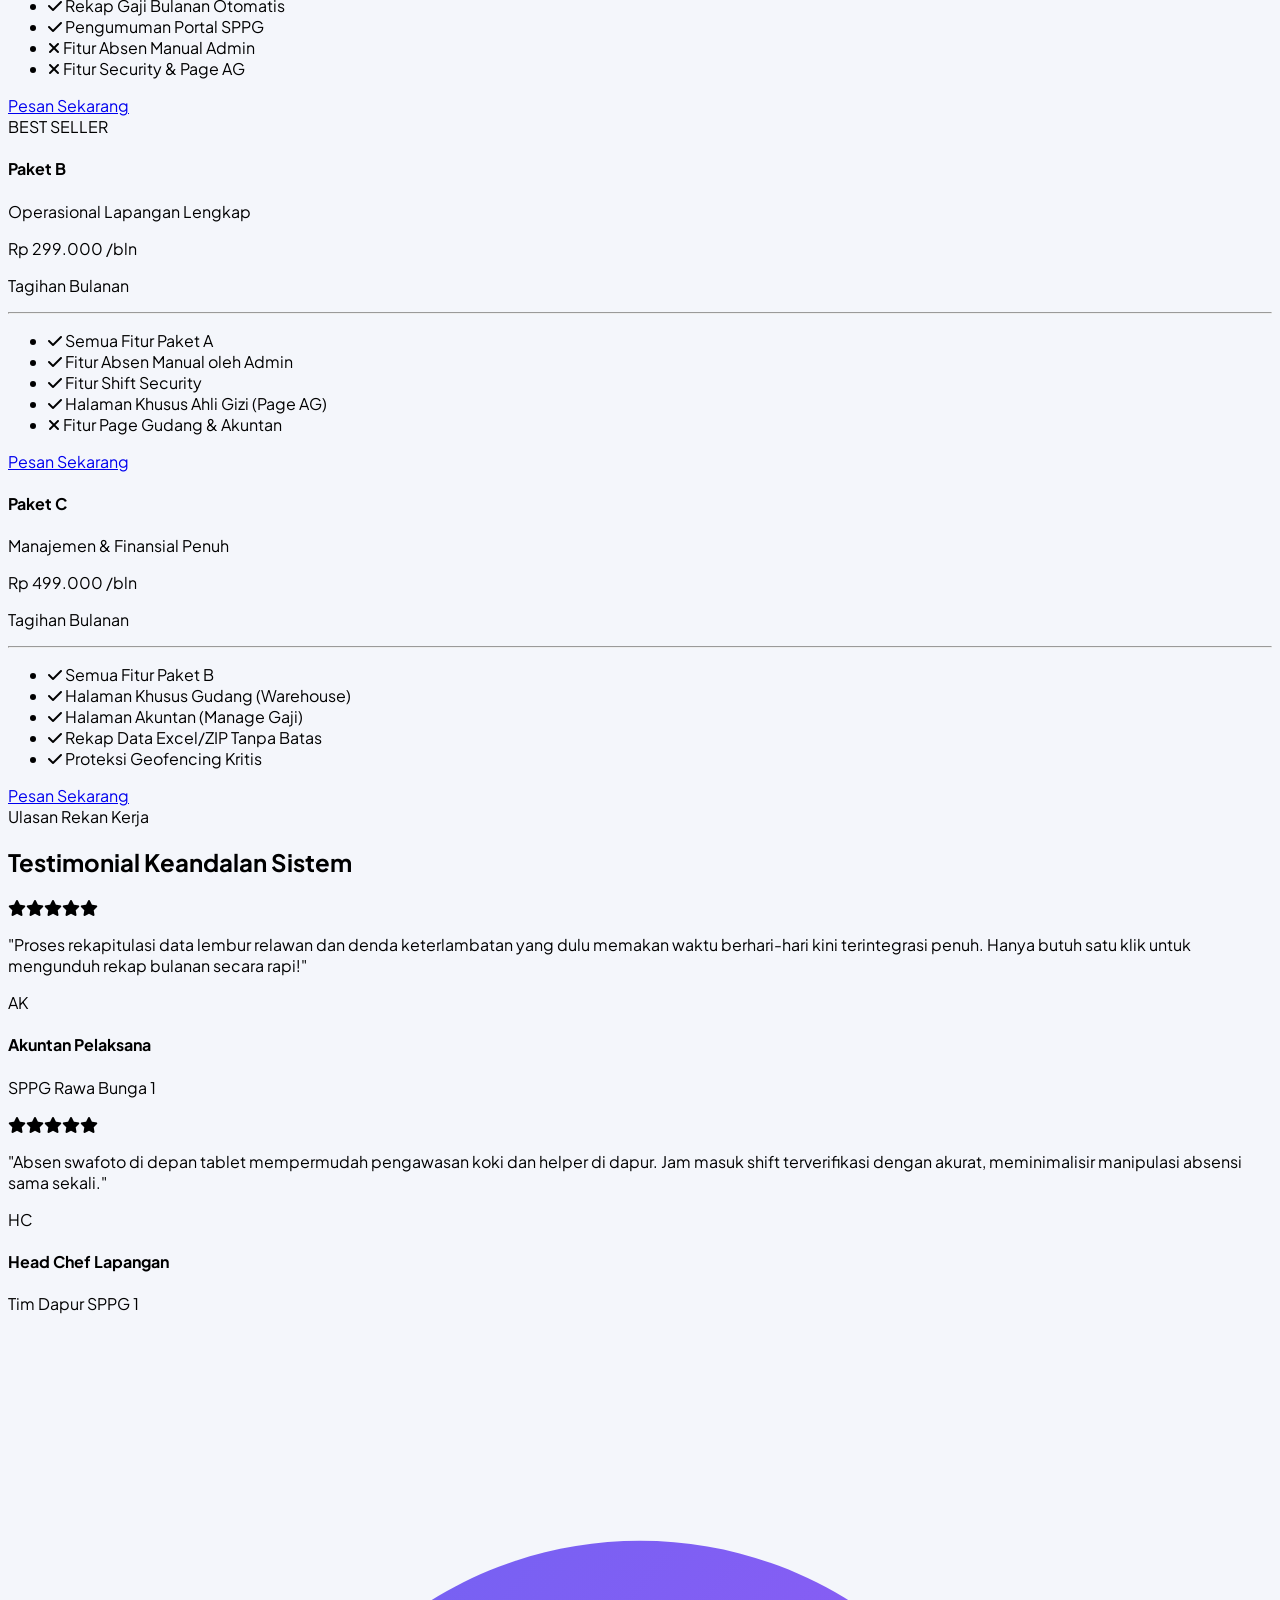
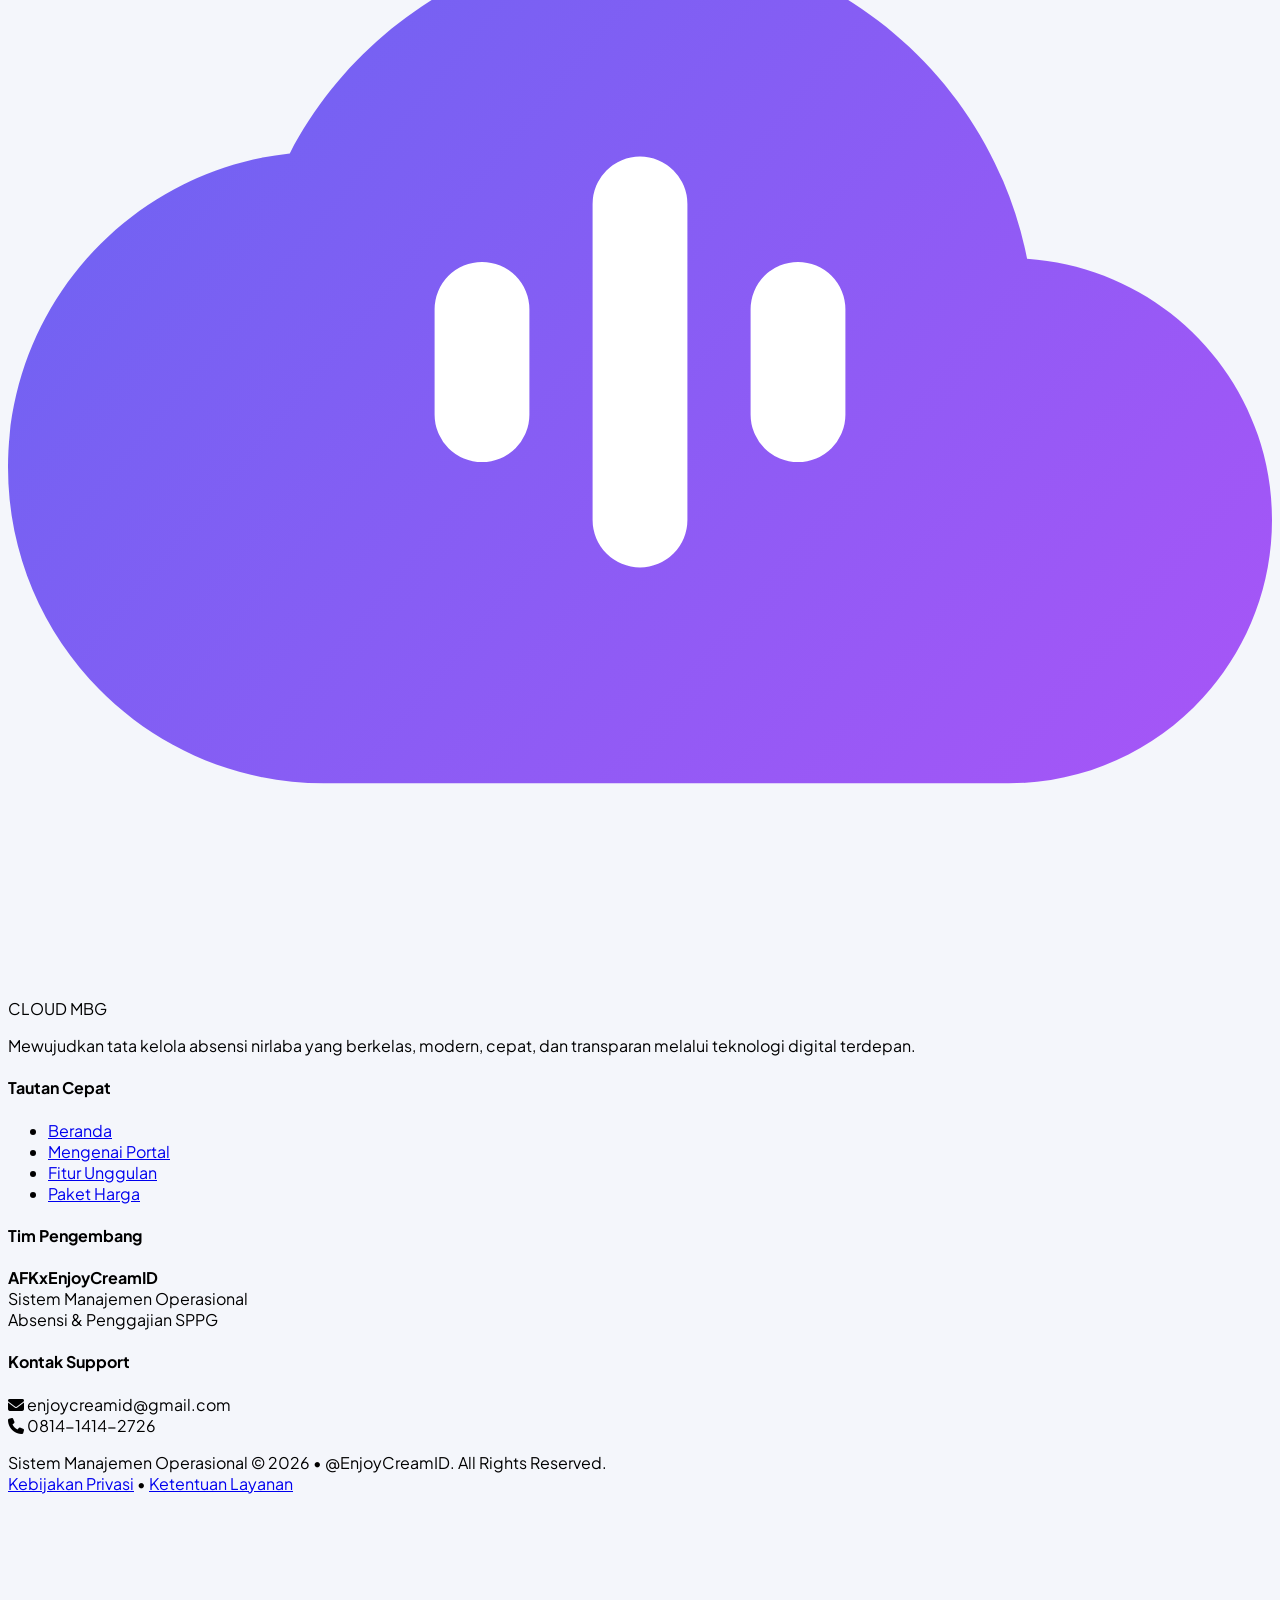
==== commit 0f6a9509: "fix(supabase-migration): harmonize all endpoints and business logic between GAS and Supabase (v3.4.9" ====
--- a/index.html
+++ b/index.html
@@ -5237,6 +5237,6 @@
     <script src="https://cdn.jsdelivr.net/npm/@supabase/supabase-js@2"></script>
 
     <!-- MAIN SCRIPT -->
-    <script src="script.js?v=3.4.8"></script>
+    <script src="script.js?v=3.4.9"></script>
 </body>
 </html>
